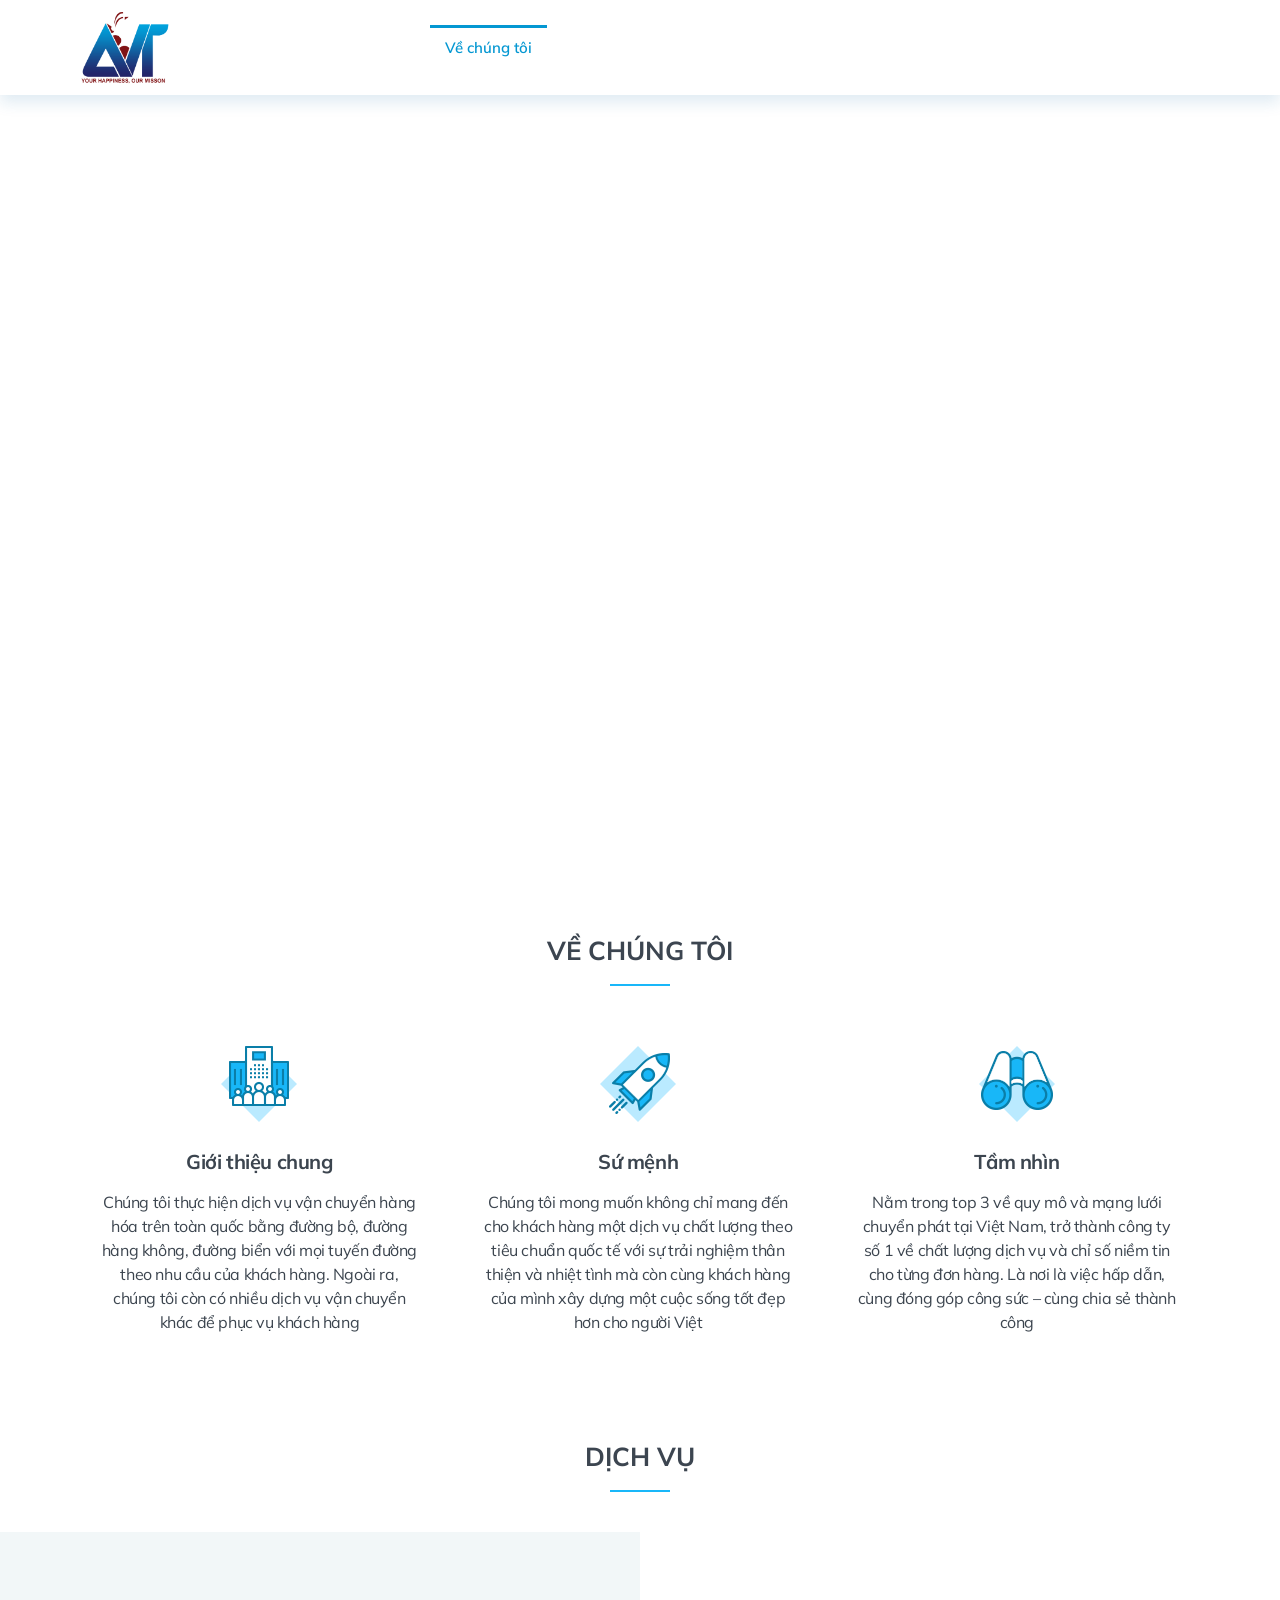
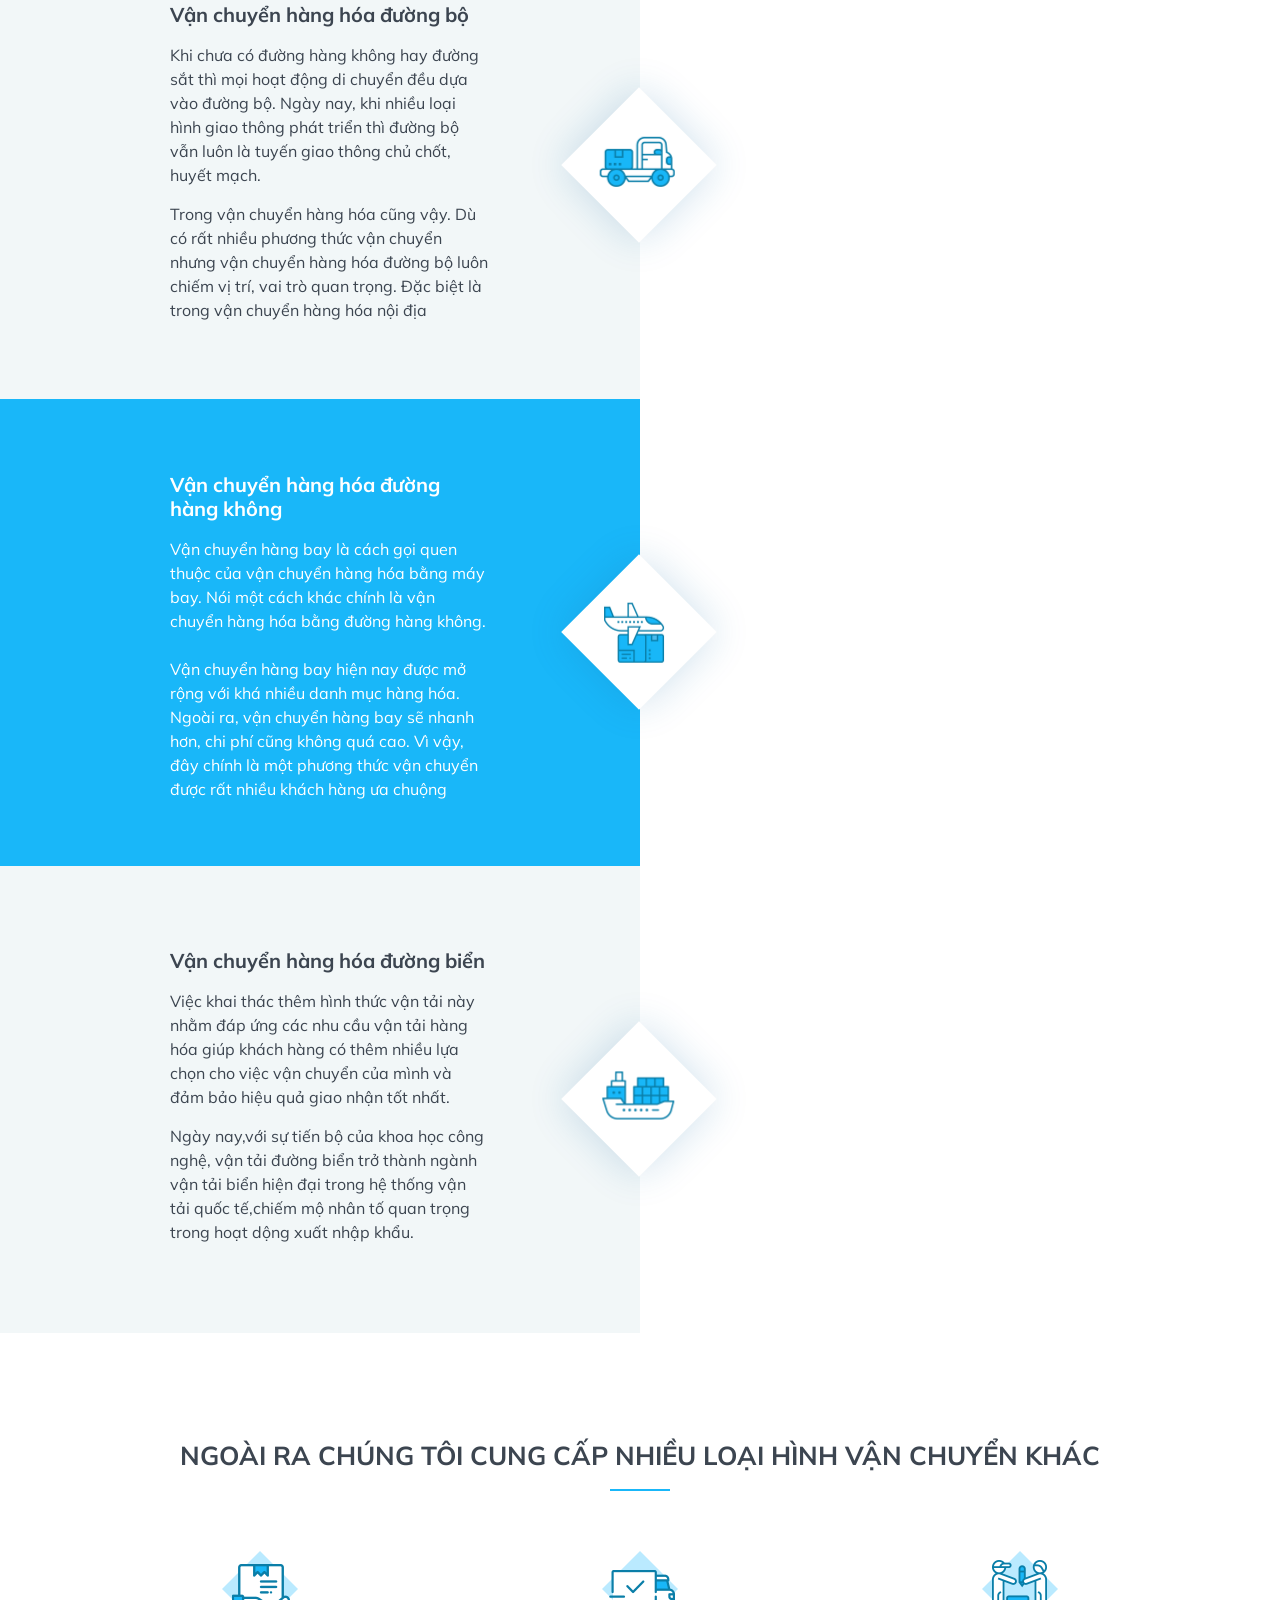
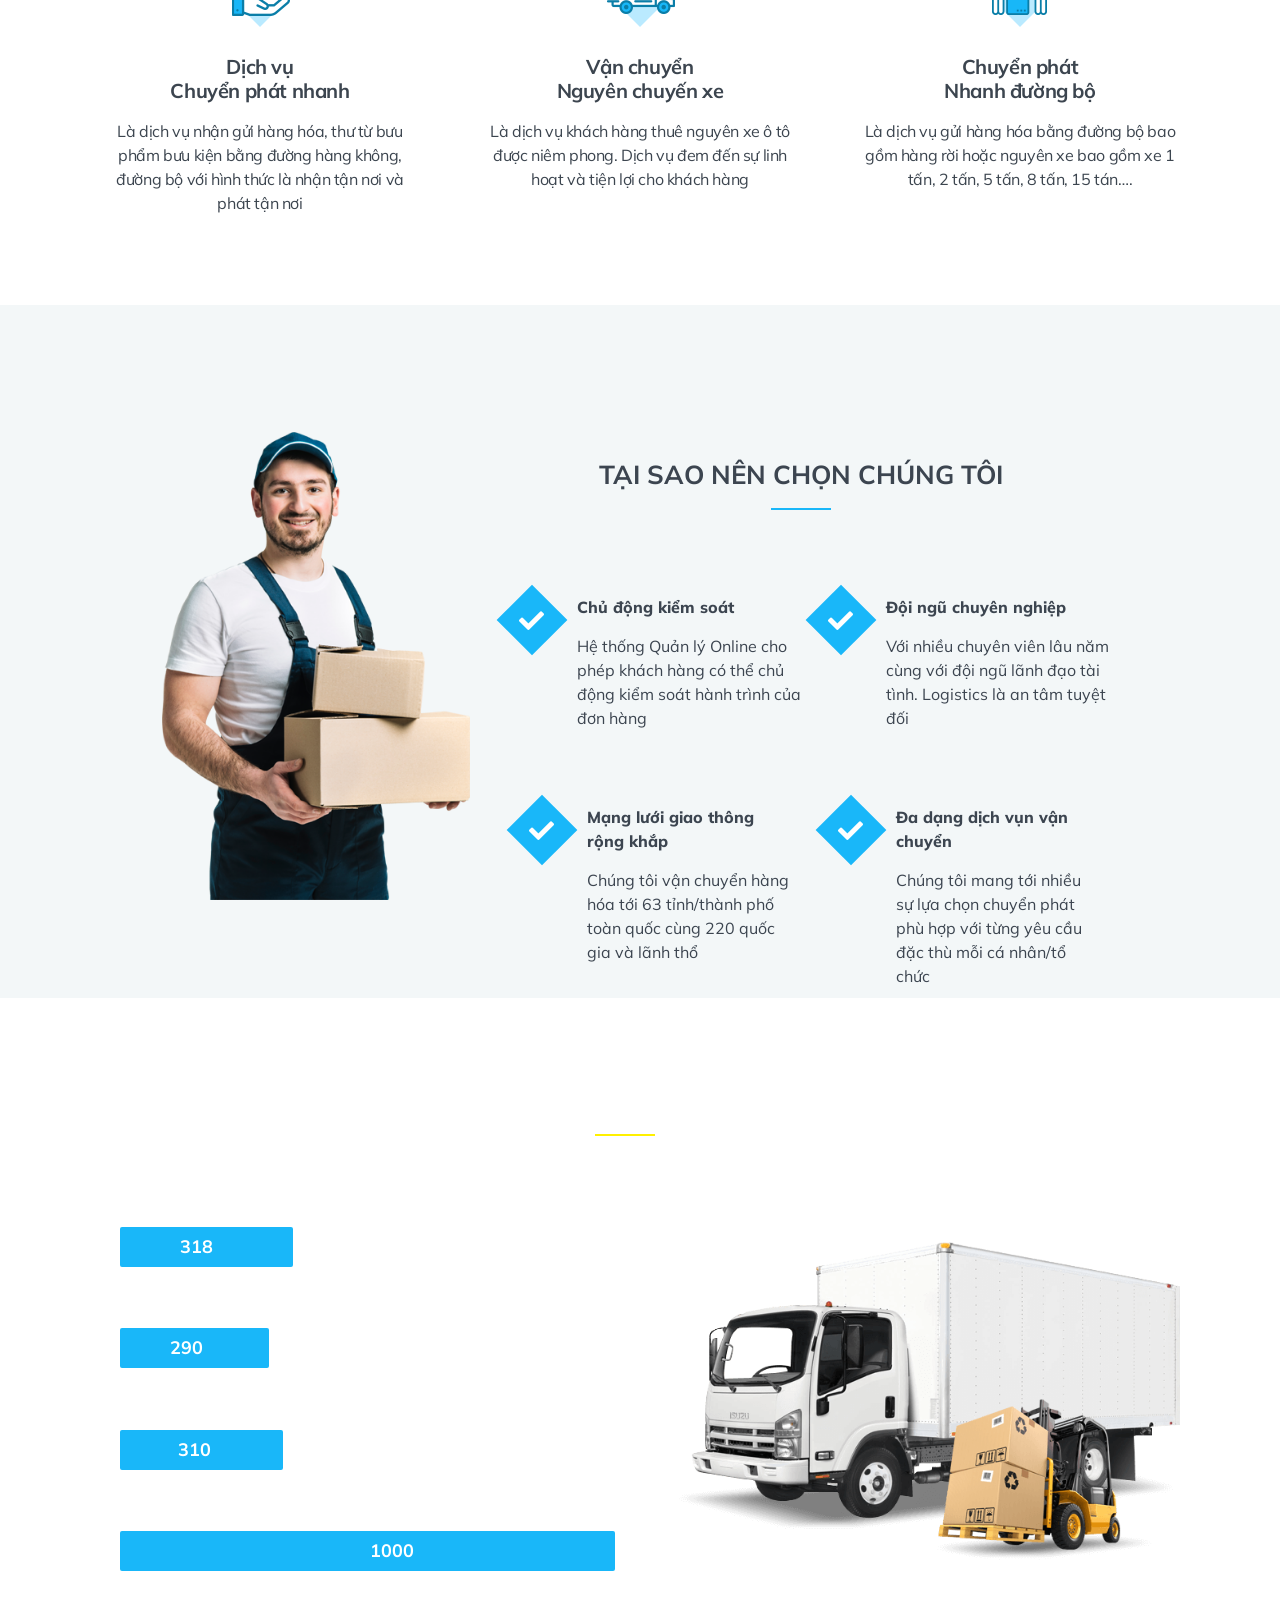
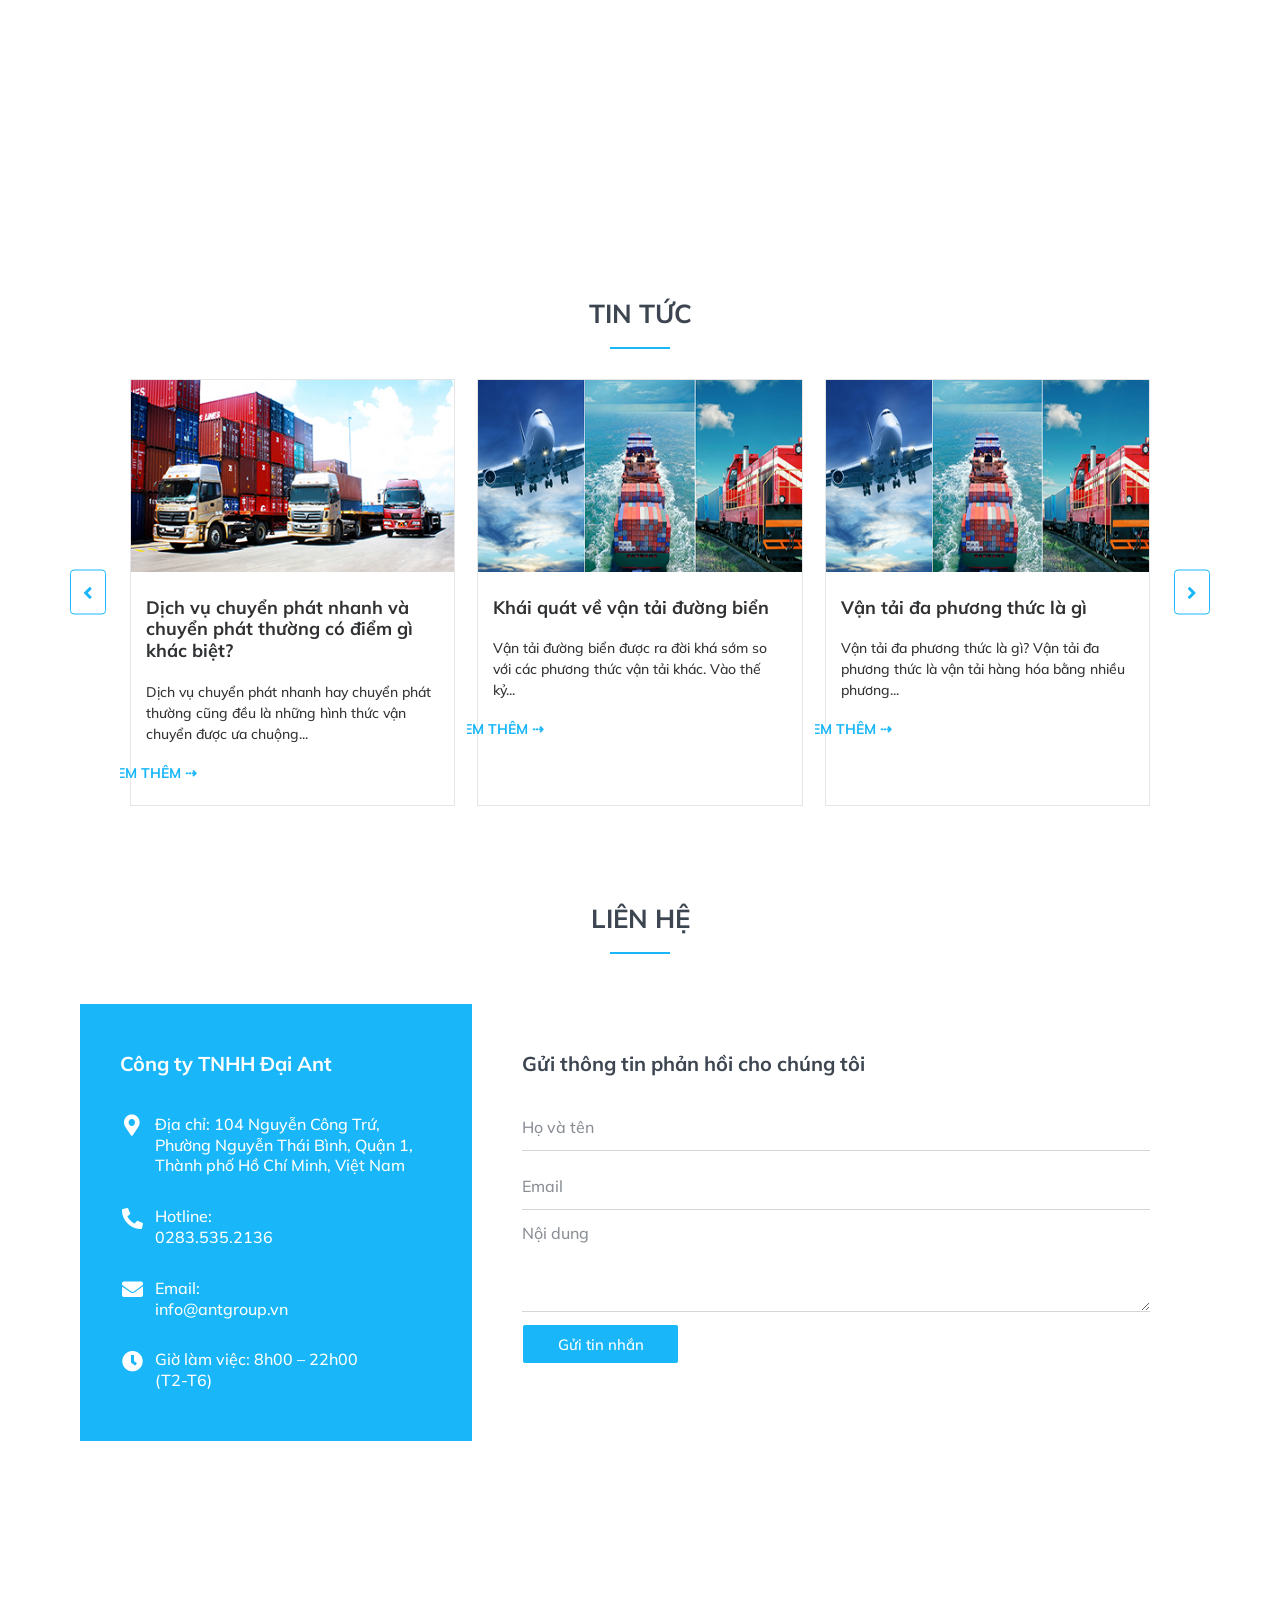
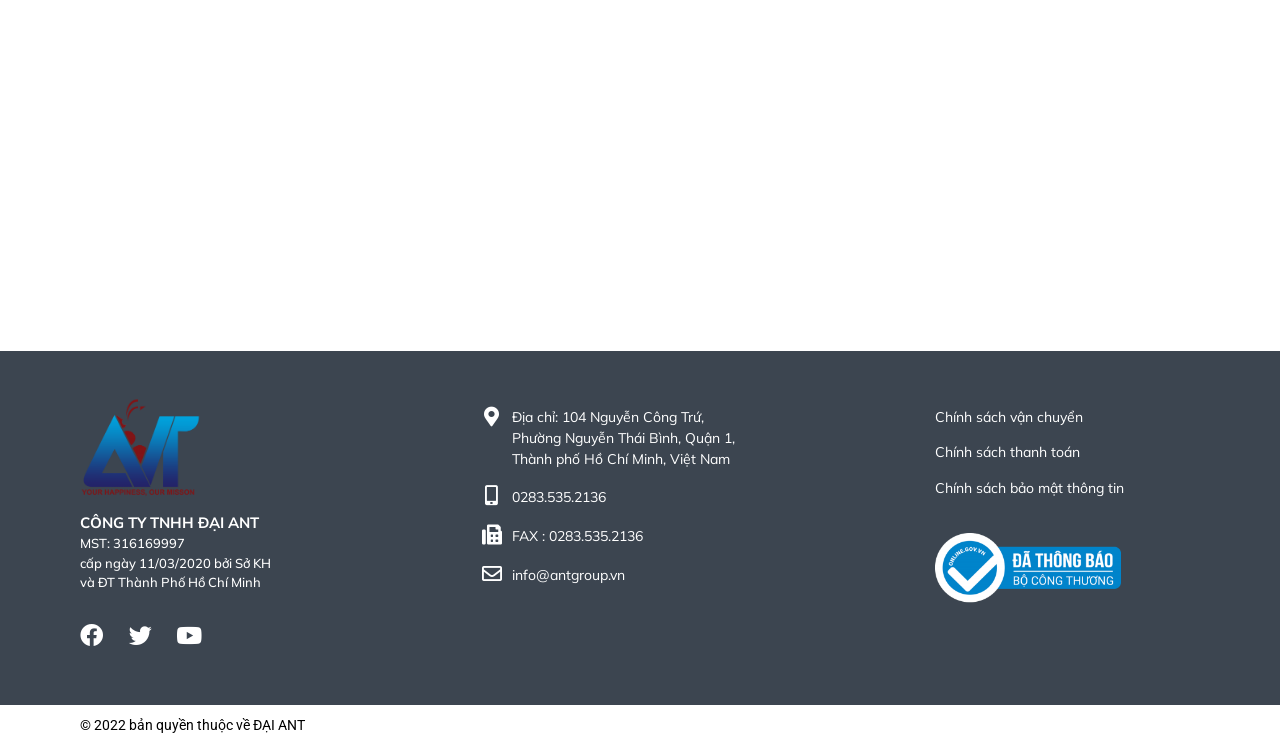
==== index.html @ 365f9114 "ok" ====
<!doctype html>
<html lang="vi">
<head>
	<meta charset="UTF-8">
		<meta name="viewport" content="width=device-width, initial-scale=1">
	<link rel="profile" href="http://gmpg.org/xfn/11">
	<meta name='robots' content='noindex, nofollow' />
	<style>img:is([sizes="auto" i], [sizes^="auto," i]) { contain-intrinsic-size: 3000px 1500px }</style>
	
	<!-- This site is optimized with the Yoast SEO Premium plugin v14.9 - https://yoast.com/wordpress/plugins/seo/ -->
	<title>Trang chủ - Đại Ant - Your happiness Our misson</title>
	<meta name="robots" content="noindex, follow, max-snippet:-1, max-image-preview:large, max-video-preview:-1" />
	<meta property="og:locale" content="vi_VN" />
	<meta property="og:type" content="website" />
	<meta property="og:title" content="Trang chủ - Đại Ant - Your happiness Our misson" />
	<meta property="og:description" content="VỀ CHÚNG TÔI Giới thiệu chung Chúng tôi thực hiện dịch vụ vận chuyển hàng hóa trên toàn quốc bằng đường bộ, đường hàng không, đường biển với mọi tuyến đường theo nhu cầu của khách hàng. Ngoài ra, chúng tôi còn có nhiều dịch vụ vận chuyển khác để phục vụ khách hàng Sứ [&hellip;]" />
	<meta property="og:url" content="index.html" />
	<meta property="og:site_name" content="Đại Ant - Your happiness Our misson" />
	<meta property="article:modified_time" content="2022-08-23T03:22:54+00:00" />
	<meta property="og:image" content="index.htmlwp-content/uploads/2020/09/icon_1-1.png" />
	<meta name="twitter:card" content="summary_large_image" />
	<script type="application/ld+json" class="yoast-schema-graph">{"@context":"https://schema.org","@graph":[{"@type":"WebSite","@id":"https://antgroup.vn/#website","url":"https://antgroup.vn/","name":"\u0110\u1ea1i Ant - Your happiness Our misson","description":"","potentialAction":[{"@type":"SearchAction","target":"https://antgroup.vn/?s={search_term_string}","query-input":"required name=search_term_string"}],"inLanguage":"vi"},{"@type":"ImageObject","@id":"index.html#primaryimage","inLanguage":"vi","url":"index.htmlwp-content/uploads/2020/09/icon_1-1.png"},{"@type":"WebPage","@id":"index.html#webpage","url":"index.html","name":"Trang ch\u1ee7 - \u0110\u1ea1i Ant - Your happiness Our misson","isPartOf":{"@id":"https://antgroup.vn/#website"},"primaryImageOfPage":{"@id":"index.html#primaryimage"},"datePublished":"2020-09-08T02:13:27+00:00","dateModified":"2022-08-23T03:22:54+00:00","inLanguage":"vi","potentialAction":[{"@type":"ReadAction","target":["index.html"]}]}]}</script>
	<!-- / Yoast SEO Premium plugin. -->


<link rel="alternate" type="application/rss+xml" title="Dòng thông tin Đại Ant - Your happiness Our misson &raquo;" href="https://antgroup.vn/feed/" />
<link rel="alternate" type="application/rss+xml" title="Đại Ant - Your happiness Our misson &raquo; Dòng bình luận" href="https://antgroup.vn/comments/feed/" />
<link rel="alternate" type="application/rss+xml" title="Đại Ant - Your happiness Our misson &raquo; Trang chủ Dòng bình luận" href="https://antgroup.vn/sample-page/feed/" />
<script type="text/javascript">
/* <![CDATA[ */
window._wpemojiSettings = {"baseUrl":"https:\/\/s.w.org\/images\/core\/emoji\/16.0.1\/72x72\/","ext":".png","svgUrl":"https:\/\/s.w.org\/images\/core\/emoji\/16.0.1\/svg\/","svgExt":".svg","source":{"concatemoji":"https:\/\/antgroup.vn\/wp-includes\/js\/wp-emoji-release.min.js?ver=6.8.3"}};
/*! This file is auto-generated */
!function(s,n){var o,i,e;function c(e){try{var t={supportTests:e,timestamp:(new Date).valueOf()};sessionStorage.setItem(o,JSON.stringify(t))}catch(e){}}function p(e,t,n){e.clearRect(0,0,e.canvas.width,e.canvas.height),e.fillText(t,0,0);var t=new Uint32Array(e.getImageData(0,0,e.canvas.width,e.canvas.height).data),a=(e.clearRect(0,0,e.canvas.width,e.canvas.height),e.fillText(n,0,0),new Uint32Array(e.getImageData(0,0,e.canvas.width,e.canvas.height).data));return t.every(function(e,t){return e===a[t]})}function u(e,t){e.clearRect(0,0,e.canvas.width,e.canvas.height),e.fillText(t,0,0);for(var n=e.getImageData(16,16,1,1),a=0;a<n.data.length;a++)if(0!==n.data[a])return!1;return!0}function f(e,t,n,a){switch(t){case"flag":return n(e,"\ud83c\udff3\ufe0f\u200d\u26a7\ufe0f","\ud83c\udff3\ufe0f\u200b\u26a7\ufe0f")?!1:!n(e,"\ud83c\udde8\ud83c\uddf6","\ud83c\udde8\u200b\ud83c\uddf6")&&!n(e,"\ud83c\udff4\udb40\udc67\udb40\udc62\udb40\udc65\udb40\udc6e\udb40\udc67\udb40\udc7f","\ud83c\udff4\u200b\udb40\udc67\u200b\udb40\udc62\u200b\udb40\udc65\u200b\udb40\udc6e\u200b\udb40\udc67\u200b\udb40\udc7f");case"emoji":return!a(e,"\ud83e\udedf")}return!1}function g(e,t,n,a){var r="undefined"!=typeof WorkerGlobalScope&&self instanceof WorkerGlobalScope?new OffscreenCanvas(300,150):s.createElement("canvas"),o=r.getContext("2d",{willReadFrequently:!0}),i=(o.textBaseline="top",o.font="600 32px Arial",{});return e.forEach(function(e){i[e]=t(o,e,n,a)}),i}function t(e){var t=s.createElement("script");t.src=e,t.defer=!0,s.head.appendChild(t)}"undefined"!=typeof Promise&&(o="wpEmojiSettingsSupports",i=["flag","emoji"],n.supports={everything:!0,everythingExceptFlag:!0},e=new Promise(function(e){s.addEventListener("DOMContentLoaded",e,{once:!0})}),new Promise(function(t){var n=function(){try{var e=JSON.parse(sessionStorage.getItem(o));if("object"==typeof e&&"number"==typeof e.timestamp&&(new Date).valueOf()<e.timestamp+604800&&"object"==typeof e.supportTests)return e.supportTests}catch(e){}return null}();if(!n){if("undefined"!=typeof Worker&&"undefined"!=typeof OffscreenCanvas&&"undefined"!=typeof URL&&URL.createObjectURL&&"undefined"!=typeof Blob)try{var e="postMessage("+g.toString()+"("+[JSON.stringify(i),f.toString(),p.toString(),u.toString()].join(",")+"));",a=new Blob([e],{type:"text/javascript"}),r=new Worker(URL.createObjectURL(a),{name:"wpTestEmojiSupports"});return void(r.onmessage=function(e){c(n=e.data),r.terminate(),t(n)})}catch(e){}c(n=g(i,f,p,u))}t(n)}).then(function(e){for(var t in e)n.supports[t]=e[t],n.supports.everything=n.supports.everything&&n.supports[t],"flag"!==t&&(n.supports.everythingExceptFlag=n.supports.everythingExceptFlag&&n.supports[t]);n.supports.everythingExceptFlag=n.supports.everythingExceptFlag&&!n.supports.flag,n.DOMReady=!1,n.readyCallback=function(){n.DOMReady=!0}}).then(function(){return e}).then(function(){var e;n.supports.everything||(n.readyCallback(),(e=n.source||{}).concatemoji?t(e.concatemoji):e.wpemoji&&e.twemoji&&(t(e.twemoji),t(e.wpemoji)))}))}((window,document),window._wpemojiSettings);
/* ]]> */
</script>
<style id='wp-emoji-styles-inline-css' type='text/css'>

	img.wp-smiley, img.emoji {
		display: inline !important;
		border: none !important;
		box-shadow: none !important;
		height: 1em !important;
		width: 1em !important;
		margin: 0 0.07em !important;
		vertical-align: -0.1em !important;
		background: none !important;
		padding: 0 !important;
	}
</style>
<link rel='stylesheet' id='wp-block-library-css' href='./wp-includes/css/dist/block-library/style.min.css?ver=6.8.3' type='text/css' media='all' />
<style id='classic-theme-styles-inline-css' type='text/css'>
/*! This file is auto-generated */
.wp-block-button__link{color:#fff;background-color:#32373c;border-radius:9999px;box-shadow:none;text-decoration:none;padding:calc(.667em + 2px) calc(1.333em + 2px);font-size:1.125em}.wp-block-file__button{background:#32373c;color:#fff;text-decoration:none}
</style>
<style id='global-styles-inline-css' type='text/css'>
:root{--wp--preset--aspect-ratio--square: 1;--wp--preset--aspect-ratio--4-3: 4/3;--wp--preset--aspect-ratio--3-4: 3/4;--wp--preset--aspect-ratio--3-2: 3/2;--wp--preset--aspect-ratio--2-3: 2/3;--wp--preset--aspect-ratio--16-9: 16/9;--wp--preset--aspect-ratio--9-16: 9/16;--wp--preset--color--black: #000000;--wp--preset--color--cyan-bluish-gray: #abb8c3;--wp--preset--color--white: #ffffff;--wp--preset--color--pale-pink: #f78da7;--wp--preset--color--vivid-red: #cf2e2e;--wp--preset--color--luminous-vivid-orange: #ff6900;--wp--preset--color--luminous-vivid-amber: #fcb900;--wp--preset--color--light-green-cyan: #7bdcb5;--wp--preset--color--vivid-green-cyan: #00d084;--wp--preset--color--pale-cyan-blue: #8ed1fc;--wp--preset--color--vivid-cyan-blue: #0693e3;--wp--preset--color--vivid-purple: #9b51e0;--wp--preset--gradient--vivid-cyan-blue-to-vivid-purple: linear-gradient(135deg,rgba(6,147,227,1) 0%,rgb(155,81,224) 100%);--wp--preset--gradient--light-green-cyan-to-vivid-green-cyan: linear-gradient(135deg,rgb(122,220,180) 0%,rgb(0,208,130) 100%);--wp--preset--gradient--luminous-vivid-amber-to-luminous-vivid-orange: linear-gradient(135deg,rgba(252,185,0,1) 0%,rgba(255,105,0,1) 100%);--wp--preset--gradient--luminous-vivid-orange-to-vivid-red: linear-gradient(135deg,rgba(255,105,0,1) 0%,rgb(207,46,46) 100%);--wp--preset--gradient--very-light-gray-to-cyan-bluish-gray: linear-gradient(135deg,rgb(238,238,238) 0%,rgb(169,184,195) 100%);--wp--preset--gradient--cool-to-warm-spectrum: linear-gradient(135deg,rgb(74,234,220) 0%,rgb(151,120,209) 20%,rgb(207,42,186) 40%,rgb(238,44,130) 60%,rgb(251,105,98) 80%,rgb(254,248,76) 100%);--wp--preset--gradient--blush-light-purple: linear-gradient(135deg,rgb(255,206,236) 0%,rgb(152,150,240) 100%);--wp--preset--gradient--blush-bordeaux: linear-gradient(135deg,rgb(254,205,165) 0%,rgb(254,45,45) 50%,rgb(107,0,62) 100%);--wp--preset--gradient--luminous-dusk: linear-gradient(135deg,rgb(255,203,112) 0%,rgb(199,81,192) 50%,rgb(65,88,208) 100%);--wp--preset--gradient--pale-ocean: linear-gradient(135deg,rgb(255,245,203) 0%,rgb(182,227,212) 50%,rgb(51,167,181) 100%);--wp--preset--gradient--electric-grass: linear-gradient(135deg,rgb(202,248,128) 0%,rgb(113,206,126) 100%);--wp--preset--gradient--midnight: linear-gradient(135deg,rgb(2,3,129) 0%,rgb(40,116,252) 100%);--wp--preset--font-size--small: 13px;--wp--preset--font-size--medium: 20px;--wp--preset--font-size--large: 36px;--wp--preset--font-size--x-large: 42px;--wp--preset--spacing--20: 0.44rem;--wp--preset--spacing--30: 0.67rem;--wp--preset--spacing--40: 1rem;--wp--preset--spacing--50: 1.5rem;--wp--preset--spacing--60: 2.25rem;--wp--preset--spacing--70: 3.38rem;--wp--preset--spacing--80: 5.06rem;--wp--preset--shadow--natural: 6px 6px 9px rgba(0, 0, 0, 0.2);--wp--preset--shadow--deep: 12px 12px 50px rgba(0, 0, 0, 0.4);--wp--preset--shadow--sharp: 6px 6px 0px rgba(0, 0, 0, 0.2);--wp--preset--shadow--outlined: 6px 6px 0px -3px rgba(255, 255, 255, 1), 6px 6px rgba(0, 0, 0, 1);--wp--preset--shadow--crisp: 6px 6px 0px rgba(0, 0, 0, 1);}:where(.is-layout-flex){gap: 0.5em;}:where(.is-layout-grid){gap: 0.5em;}body .is-layout-flex{display: flex;}.is-layout-flex{flex-wrap: wrap;align-items: center;}.is-layout-flex > :is(*, div){margin: 0;}body .is-layout-grid{display: grid;}.is-layout-grid > :is(*, div){margin: 0;}:where(.wp-block-columns.is-layout-flex){gap: 2em;}:where(.wp-block-columns.is-layout-grid){gap: 2em;}:where(.wp-block-post-template.is-layout-flex){gap: 1.25em;}:where(.wp-block-post-template.is-layout-grid){gap: 1.25em;}.has-black-color{color: var(--wp--preset--color--black) !important;}.has-cyan-bluish-gray-color{color: var(--wp--preset--color--cyan-bluish-gray) !important;}.has-white-color{color: var(--wp--preset--color--white) !important;}.has-pale-pink-color{color: var(--wp--preset--color--pale-pink) !important;}.has-vivid-red-color{color: var(--wp--preset--color--vivid-red) !important;}.has-luminous-vivid-orange-color{color: var(--wp--preset--color--luminous-vivid-orange) !important;}.has-luminous-vivid-amber-color{color: var(--wp--preset--color--luminous-vivid-amber) !important;}.has-light-green-cyan-color{color: var(--wp--preset--color--light-green-cyan) !important;}.has-vivid-green-cyan-color{color: var(--wp--preset--color--vivid-green-cyan) !important;}.has-pale-cyan-blue-color{color: var(--wp--preset--color--pale-cyan-blue) !important;}.has-vivid-cyan-blue-color{color: var(--wp--preset--color--vivid-cyan-blue) !important;}.has-vivid-purple-color{color: var(--wp--preset--color--vivid-purple) !important;}.has-black-background-color{background-color: var(--wp--preset--color--black) !important;}.has-cyan-bluish-gray-background-color{background-color: var(--wp--preset--color--cyan-bluish-gray) !important;}.has-white-background-color{background-color: var(--wp--preset--color--white) !important;}.has-pale-pink-background-color{background-color: var(--wp--preset--color--pale-pink) !important;}.has-vivid-red-background-color{background-color: var(--wp--preset--color--vivid-red) !important;}.has-luminous-vivid-orange-background-color{background-color: var(--wp--preset--color--luminous-vivid-orange) !important;}.has-luminous-vivid-amber-background-color{background-color: var(--wp--preset--color--luminous-vivid-amber) !important;}.has-light-green-cyan-background-color{background-color: var(--wp--preset--color--light-green-cyan) !important;}.has-vivid-green-cyan-background-color{background-color: var(--wp--preset--color--vivid-green-cyan) !important;}.has-pale-cyan-blue-background-color{background-color: var(--wp--preset--color--pale-cyan-blue) !important;}.has-vivid-cyan-blue-background-color{background-color: var(--wp--preset--color--vivid-cyan-blue) !important;}.has-vivid-purple-background-color{background-color: var(--wp--preset--color--vivid-purple) !important;}.has-black-border-color{border-color: var(--wp--preset--color--black) !important;}.has-cyan-bluish-gray-border-color{border-color: var(--wp--preset--color--cyan-bluish-gray) !important;}.has-white-border-color{border-color: var(--wp--preset--color--white) !important;}.has-pale-pink-border-color{border-color: var(--wp--preset--color--pale-pink) !important;}.has-vivid-red-border-color{border-color: var(--wp--preset--color--vivid-red) !important;}.has-luminous-vivid-orange-border-color{border-color: var(--wp--preset--color--luminous-vivid-orange) !important;}.has-luminous-vivid-amber-border-color{border-color: var(--wp--preset--color--luminous-vivid-amber) !important;}.has-light-green-cyan-border-color{border-color: var(--wp--preset--color--light-green-cyan) !important;}.has-vivid-green-cyan-border-color{border-color: var(--wp--preset--color--vivid-green-cyan) !important;}.has-pale-cyan-blue-border-color{border-color: var(--wp--preset--color--pale-cyan-blue) !important;}.has-vivid-cyan-blue-border-color{border-color: var(--wp--preset--color--vivid-cyan-blue) !important;}.has-vivid-purple-border-color{border-color: var(--wp--preset--color--vivid-purple) !important;}.has-vivid-cyan-blue-to-vivid-purple-gradient-background{background: var(--wp--preset--gradient--vivid-cyan-blue-to-vivid-purple) !important;}.has-light-green-cyan-to-vivid-green-cyan-gradient-background{background: var(--wp--preset--gradient--light-green-cyan-to-vivid-green-cyan) !important;}.has-luminous-vivid-amber-to-luminous-vivid-orange-gradient-background{background: var(--wp--preset--gradient--luminous-vivid-amber-to-luminous-vivid-orange) !important;}.has-luminous-vivid-orange-to-vivid-red-gradient-background{background: var(--wp--preset--gradient--luminous-vivid-orange-to-vivid-red) !important;}.has-very-light-gray-to-cyan-bluish-gray-gradient-background{background: var(--wp--preset--gradient--very-light-gray-to-cyan-bluish-gray) !important;}.has-cool-to-warm-spectrum-gradient-background{background: var(--wp--preset--gradient--cool-to-warm-spectrum) !important;}.has-blush-light-purple-gradient-background{background: var(--wp--preset--gradient--blush-light-purple) !important;}.has-blush-bordeaux-gradient-background{background: var(--wp--preset--gradient--blush-bordeaux) !important;}.has-luminous-dusk-gradient-background{background: var(--wp--preset--gradient--luminous-dusk) !important;}.has-pale-ocean-gradient-background{background: var(--wp--preset--gradient--pale-ocean) !important;}.has-electric-grass-gradient-background{background: var(--wp--preset--gradient--electric-grass) !important;}.has-midnight-gradient-background{background: var(--wp--preset--gradient--midnight) !important;}.has-small-font-size{font-size: var(--wp--preset--font-size--small) !important;}.has-medium-font-size{font-size: var(--wp--preset--font-size--medium) !important;}.has-large-font-size{font-size: var(--wp--preset--font-size--large) !important;}.has-x-large-font-size{font-size: var(--wp--preset--font-size--x-large) !important;}
:where(.wp-block-post-template.is-layout-flex){gap: 1.25em;}:where(.wp-block-post-template.is-layout-grid){gap: 1.25em;}
:where(.wp-block-columns.is-layout-flex){gap: 2em;}:where(.wp-block-columns.is-layout-grid){gap: 2em;}
:root :where(.wp-block-pullquote){font-size: 1.5em;line-height: 1.6;}
</style>
<link rel='stylesheet' id='contact-form-7-css' href='./wp-content/plugins/contact-form-7/includes/css/styles.css?ver=5.2.2' type='text/css' media='all' />
<link rel='stylesheet' id='nbcpf-intlTelInput-style-css' href='./wp-content/plugins/country-phone-field-contact-form-7/assets/css/intlTelInput.min.css?ver=6.8.3' type='text/css' media='all' />
<link rel='stylesheet' id='nbcpf-countryFlag-style-css' href='./wp-content/plugins/country-phone-field-contact-form-7/assets/css/countrySelect.min.css?ver=6.8.3' type='text/css' media='all' />
<link rel='stylesheet' id='cb70d11b8-css' href='./wp-content/uploads/essential-addons-elementor/cb70d11b8.min.css?ver=1786420539' type='text/css' media='all' />
<link rel='stylesheet' id='hello-elementor-css' href='./wp-content/themes/ANT-Group/style.min.css?ver=2.2.0' type='text/css' media='all' />
<link rel='stylesheet' id='hello-elementor-theme-style-css' href='./wp-content/themes/ANT-Group/theme.min.css?ver=2.2.0' type='text/css' media='all' />
<link rel='stylesheet' id='elementor-icons-css' href='./wp-content/plugins/elementor/assets/lib/eicons/css/elementor-icons.min.css?ver=5.9.1' type='text/css' media='all' />
<link rel='stylesheet' id='elementor-animations-css' href='./wp-content/plugins/elementor/assets/lib/animations/animations.min.css?ver=3.0.9' type='text/css' media='all' />
<link rel='stylesheet' id='elementor-frontend-legacy-css' href='./wp-content/plugins/elementor/assets/css/frontend-legacy.min.css?ver=3.0.9' type='text/css' media='all' />
<link rel='stylesheet' id='elementor-frontend-css' href='./wp-content/plugins/elementor/assets/css/frontend.min.css?ver=3.0.9' type='text/css' media='all' />
<link rel='stylesheet' id='elementor-post-629-css' href='./wp-content/uploads/elementor/css/post-629.css?ver=1762219440' type='text/css' media='all' />
<link rel='stylesheet' id='powerpack-frontend-css' href='./wp-content/plugins/powerpack-elements/assets/css/min/frontend.min.css?ver=2.0.2' type='text/css' media='all' />
<link rel='stylesheet' id='elementor-pro-css' href='./wp-content/plugins/elementor-pro/assets/css/frontend.min.css?ver=3.0.4' type='text/css' media='all' />
<link rel='stylesheet' id='uael-frontend-css' href='./wp-content/plugins/ultimate-elementor/assets/min-css/uael-frontend.min.css?ver=1.27.0' type='text/css' media='all' />
<link rel='stylesheet' id='jet-tricks-frontend-css' href='./wp-content/plugins/jet-tricks/assets/css/jet-tricks-frontend.css?ver=1.2.12' type='text/css' media='all' />
<link rel='stylesheet' id='she-header-style-css' href='./wp-content/plugins/sticky-header-effects-for-elementor/assets/css/she-header-style.css?ver=1.4.1' type='text/css' media='all' />
<link rel='stylesheet' id='elementor-global-css' href='./wp-content/uploads/elementor/css/global.css?ver=1762219442' type='text/css' media='all' />
<link rel='stylesheet' id='elementor-post-2-css' href='./wp-content/uploads/elementor/css/post-2.css?ver=1762219442' type='text/css' media='all' />
<link rel='stylesheet' id='elementor-post-33-css' href='./wp-content/uploads/elementor/css/post-33.css?ver=1762219442' type='text/css' media='all' />
<link rel='stylesheet' id='elementor-post-385-css' href='./wp-content/uploads/elementor/css/post-385.css?ver=1762219442' type='text/css' media='all' />
<link rel='stylesheet' id='google-fonts-1-css' href='https://fonts.googleapis.com/css?family=Roboto%3A100%2C100italic%2C200%2C200italic%2C300%2C300italic%2C400%2C400italic%2C500%2C500italic%2C600%2C600italic%2C700%2C700italic%2C800%2C800italic%2C900%2C900italic%7CRoboto+Slab%3A100%2C100italic%2C200%2C200italic%2C300%2C300italic%2C400%2C400italic%2C500%2C500italic%2C600%2C600italic%2C700%2C700italic%2C800%2C800italic%2C900%2C900italic%7CMuli%3A100%2C100italic%2C200%2C200italic%2C300%2C300italic%2C400%2C400italic%2C500%2C500italic%2C600%2C600italic%2C700%2C700italic%2C800%2C800italic%2C900%2C900italic&#038;subset=vietnamese&#038;ver=6.8.3' type='text/css' media='all' />
<link rel='stylesheet' id='elementor-icons-shared-0-css' href='./wp-content/plugins/elementor/assets/lib/font-awesome/css/fontawesome.min.css?ver=5.12.0' type='text/css' media='all' />
<link rel='stylesheet' id='elementor-icons-fa-solid-css' href='./wp-content/plugins/elementor/assets/lib/font-awesome/css/solid.min.css?ver=5.12.0' type='text/css' media='all' />
<link rel='stylesheet' id='elementor-icons-fa-brands-css' href='./wp-content/plugins/elementor/assets/lib/font-awesome/css/brands.min.css?ver=5.12.0' type='text/css' media='all' />
<link rel='stylesheet' id='elementor-icons-fa-regular-css' href='./wp-content/plugins/elementor/assets/lib/font-awesome/css/regular.min.css?ver=5.12.0' type='text/css' media='all' />
<script type="text/javascript" id="jquery-core-js-extra">
/* <![CDATA[ */
var pp = {"ajax_url":"https:\/\/antgroup.vn\/wp-admin\/admin-ajax.php"};
/* ]]> */
</script>
<script type="text/javascript" src="./wp-includes/js/jquery/jquery.min.js?ver=3.7.1" id="jquery-core-js"></script>
<script type="text/javascript" src="./wp-includes/js/jquery/jquery-migrate.min.js?ver=3.4.1" id="jquery-migrate-js"></script>
<script type="text/javascript" src="./wp-content/plugins/sticky-header-effects-for-elementor/assets/js/she-header.js?ver=1.4.1" id="she-header-js"></script>
<link rel="https://api.w.org/" href="./wp-json/" /><link rel="alternate" title="JSON" type="application/json" href="./wp-json/wp/v2/pages/2" /><link rel="EditURI" type="application/rsd+xml" title="RSD" href="https://antgroup.vn/xmlrpc.php?rsd" />
<meta name="generator" content="WordPress 6.8.3" />
<link rel='shortlink' href='https://antgroup.vn/' />
<link rel="alternate" title="oNhúng (JSON)" type="application/json+oembed" href="./wp-json/oembed/1.0/embed?url=https%3A%2F%2Fantgroup.vn%2F" />
<link rel="alternate" title="oNhúng (XML)" type="text/xml+oembed" href="./wp-json/oembed/1.0/embed?url=https%3A%2F%2Fantgroup.vn%2F&#038;format=xml" />
<link rel="icon" href="./wp-content/uploads/2020/09/cropped-ico-32x32.png" sizes="32x32" />
<link rel="icon" href="./wp-content/uploads/2020/09/cropped-ico-192x192.png" sizes="192x192" />
<link rel="apple-touch-icon" href="./wp-content/uploads/2020/09/cropped-ico-180x180.png" />
<meta name="msapplication-TileImage" content="./wp-content/uploads/2020/09/cropped-ico-270x270.png" />
<link rel="stylesheet" href="https://cdnjs.cloudflare.com/ajax/libs/font-awesome/5.15.4/css/all.min.css" />
	<style>
	.elementor-location-header .elementor-nav-menu a.elementor-item-active,
	.elementor-location-header .elementor-nav-menu a.is-local-active {
			color: #1e9be6 !important;
			font-weight: 600 !important;
		}
		
	.elementor-location-header .elementor-nav-menu a.elementor-item-active::before,
	.elementor-location-header .elementor-nav-menu a.is-local-active::before {
			opacity: 1 !important;
			transform: scaleX(1) !important;
		}

	.elementor-section[id],
	.elementor-column[id] {
		scroll-margin-top: 110px;
	}
	</style>
</head>
<body class="home wp-singular page-template-default page page-id-2 wp-custom-logo wp-theme-ANT-Group elementor-default elementor-kit-629 elementor-page elementor-page-2">

		<div data-elementor-type="header" data-elementor-id="33" class="elementor elementor-33 elementor-location-header" data-elementor-settings="[]">
		<div class="elementor-section-wrap">
					<section data-particle_enable="false" data-particle-mobile-disabled="false" class="elementor-section elementor-top-section elementor-element elementor-element-d84d9e4 elementor-section-content-middle she-header-yes elementor-section-stretched elementor-hidden-tablet elementor-hidden-phone elementor-section-boxed elementor-section-height-default elementor-section-height-default elementor-invisible" data-id="d84d9e4" data-element_type="section" data-settings="{&quot;background_background&quot;:&quot;classic&quot;,&quot;sticky&quot;:&quot;top&quot;,&quot;animation&quot;:&quot;none&quot;,&quot;sticky_effects_offset&quot;:10,&quot;transparent&quot;:&quot;yes&quot;,&quot;transparent_header_show&quot;:&quot;yes&quot;,&quot;background_show&quot;:&quot;yes&quot;,&quot;background&quot;:&quot;#FFFFFF&quot;,&quot;stretch_section&quot;:&quot;section-stretched&quot;,&quot;transparent_on&quot;:[&quot;desktop&quot;,&quot;tablet&quot;],&quot;sticky_on&quot;:[&quot;desktop&quot;,&quot;tablet&quot;,&quot;mobile&quot;],&quot;sticky_offset&quot;:0,&quot;scroll_distance&quot;:{&quot;unit&quot;:&quot;px&quot;,&quot;size&quot;:60,&quot;sizes&quot;:[]},&quot;scroll_distance_tablet&quot;:{&quot;unit&quot;:&quot;px&quot;,&quot;size&quot;:&quot;&quot;,&quot;sizes&quot;:[]},&quot;scroll_distance_mobile&quot;:{&quot;unit&quot;:&quot;px&quot;,&quot;size&quot;:&quot;&quot;,&quot;sizes&quot;:[]}}">
							<div class="elementor-background-overlay"></div>
							<div class="elementor-container elementor-column-gap-default">
							<div class="elementor-row">
					<div class="elementor-column elementor-col-50 elementor-top-column elementor-element elementor-element-40c04db" data-id="40c04db" data-element_type="column">
			<div class="elementor-column-wrap elementor-element-populated">
							<div class="elementor-widget-wrap">
						<div class="elementor-element elementor-element-4cd19f9 elementor-widget elementor-widget-theme-site-logo elementor-widget-image" data-id="4cd19f9" data-element_type="widget" data-widget_type="theme-site-logo.default">
				<div class="elementor-widget-container">
					<div class="elementor-image">
											<a href="index.html">
							<img width="1000" height="838" src="./wp-content/uploads/2020/09/cropped-cropped-logo-1-1.png" class="attachment-full size-full" alt="" decoding="async" fetchpriority="high" srcset="./wp-content/uploads/2020/09/cropped-cropped-logo-1-1.png 1000w, ./wp-content/uploads/2020/09/cropped-cropped-logo-1-1-300x251.png 300w, ./wp-content/uploads/2020/09/cropped-cropped-logo-1-1-768x644.png 768w" sizes="(max-width: 1000px) 100vw, 1000px" />								</a>
											</div>
				</div>
				</div>
						</div>
					</div>
		</div>
				<div class="elementor-column elementor-col-50 elementor-top-column elementor-element elementor-element-c8d4197" data-id="c8d4197" data-element_type="column">
			<div class="elementor-column-wrap elementor-element-populated">
							<div class="elementor-widget-wrap">
						<div class="elementor-element elementor-element-6f362c1 elementor-nav-menu__align-center elementor-nav-menu--indicator-classic elementor-nav-menu--dropdown-tablet elementor-nav-menu__text-align-aside elementor-nav-menu--toggle elementor-nav-menu--burger elementor-widget elementor-widget-nav-menu" data-id="6f362c1" data-element_type="widget" data-settings="{&quot;layout&quot;:&quot;horizontal&quot;,&quot;toggle&quot;:&quot;burger&quot;}" data-widget_type="nav-menu.default">
				<div class="elementor-widget-container">
						<nav role="navigation" class="elementor-nav-menu--main elementor-nav-menu__container elementor-nav-menu--layout-horizontal e--pointer-overline e--animation-fade"><ul id="menu-1-6f362c1" class="elementor-nav-menu"><li class="menu-item menu-item-type-custom menu-item-object-custom current-menu-item current_page_item menu-item-home menu-item-38"><a href="#ve-chung-toi" aria-current="page" class="elementor-item elementor-item-anchor">Về chúng tôi</a></li>
<li class="menu-item menu-item-type-custom menu-item-object-custom current-menu-item current_page_item menu-item-home menu-item-39"><a href="#dich-vu" aria-current="page" class="elementor-item elementor-item-anchor">Dịch vụ</a></li>
<li class="menu-item menu-item-type-custom menu-item-object-custom current-menu-item current_page_item menu-item-home menu-item-40"><a href="#van-chuyen" aria-current="page" class="elementor-item elementor-item-anchor">Vận chuyển</a></li>
<li class="menu-item menu-item-type-post_type menu-item-object-page menu-item-560"><a href="san-pham.html" class="elementor-item">Thương mại</a></li>
<li class="menu-item menu-item-type-post_type menu-item-object-page menu-item-395"><a href="bang-gia-dich-vu-van-chuyen-xe-tai.html" class="elementor-item">Báo giá</a></li>
<li class="menu-item menu-item-type-post_type menu-item-object-page menu-item-308"><a href="tin-tuc.html" class="elementor-item">Tin tức</a></li>
<li class="menu-item menu-item-type-custom menu-item-object-custom current-menu-item current_page_item menu-item-home menu-item-41"><a href="#thong-ke" aria-current="page" class="elementor-item elementor-item-anchor">Thống kê</a></li>
<li class="menu-item menu-item-type-custom menu-item-object-custom current-menu-item current_page_item menu-item-home menu-item-43"><a href="#lien-he" aria-current="page" class="elementor-item elementor-item-anchor">Liên hệ</a></li>
</ul></nav>
					<div class="elementor-menu-toggle" role="button" tabindex="0" aria-label="Menu Toggle" aria-expanded="false">
			<i class="eicon-menu-bar" aria-hidden="true"></i>
			<span class="elementor-screen-only">Menu</span>
		</div>
						<nav class="elementor-nav-menu--dropdown elementor-nav-menu__container" role="navigation" aria-hidden="true"><ul id="menu-2-6f362c1" class="elementor-nav-menu"><li class="menu-item menu-item-type-custom menu-item-object-custom current-menu-item current_page_item menu-item-home menu-item-38"><a href="#ve-chung-toi" aria-current="page" class="elementor-item elementor-item-anchor">Về chúng tôi</a></li>
<li class="menu-item menu-item-type-custom menu-item-object-custom current-menu-item current_page_item menu-item-home menu-item-39"><a href="#dich-vu" aria-current="page" class="elementor-item elementor-item-anchor">Dịch vụ</a></li>
<li class="menu-item menu-item-type-custom menu-item-object-custom current-menu-item current_page_item menu-item-home menu-item-40"><a href="#van-chuyen" aria-current="page" class="elementor-item elementor-item-anchor">Vận chuyển</a></li>
<li class="menu-item menu-item-type-post_type menu-item-object-page menu-item-560"><a href="san-pham.html" class="elementor-item">Thương mại</a></li>
<li class="menu-item menu-item-type-post_type menu-item-object-page menu-item-395"><a href="bang-gia-dich-vu-van-chuyen-xe-tai.html" class="elementor-item">Báo giá</a></li>
<li class="menu-item menu-item-type-post_type menu-item-object-page menu-item-308"><a href="tin-tuc.html" class="elementor-item">Tin tức</a></li>
<li class="menu-item menu-item-type-custom menu-item-object-custom current-menu-item current_page_item menu-item-home menu-item-41"><a href="#thong-ke" aria-current="page" class="elementor-item elementor-item-anchor">Thống kê</a></li>
<li class="menu-item menu-item-type-custom menu-item-object-custom current-menu-item current_page_item menu-item-home menu-item-43"><a href="#lien-he" aria-current="page" class="elementor-item elementor-item-anchor">Liên hệ</a></li>
</ul></nav>
				</div>
				</div>
						</div>
					</div>
		</div>
								</div>
					</div>
		</section>
				<section data-particle_enable="false" data-particle-mobile-disabled="false" class="elementor-section elementor-top-section elementor-element elementor-element-1a40773 elementor-section-content-middle she-header-yes elementor-section-stretched elementor-hidden-desktop menu-mobile elementor-section-boxed elementor-section-height-default elementor-section-height-default elementor-invisible" data-id="1a40773" data-element_type="section" data-settings="{&quot;background_background&quot;:&quot;classic&quot;,&quot;sticky&quot;:&quot;top&quot;,&quot;animation&quot;:&quot;none&quot;,&quot;sticky_effects_offset&quot;:1,&quot;transparent&quot;:&quot;yes&quot;,&quot;stretch_section&quot;:&quot;section-stretched&quot;,&quot;animation_delay&quot;:50,&quot;scroll_distance&quot;:{&quot;unit&quot;:&quot;px&quot;,&quot;size&quot;:1,&quot;sizes&quot;:[]},&quot;sticky_on&quot;:[&quot;tablet&quot;,&quot;mobile&quot;],&quot;transparent_on&quot;:[&quot;mobile&quot;],&quot;scroll_distance_mobile&quot;:{&quot;unit&quot;:&quot;px&quot;,&quot;size&quot;:60,&quot;sizes&quot;:[]},&quot;sticky_offset&quot;:0,&quot;scroll_distance_tablet&quot;:{&quot;unit&quot;:&quot;px&quot;,&quot;size&quot;:&quot;&quot;,&quot;sizes&quot;:[]}}">
							<div class="elementor-background-overlay"></div>
							<div class="elementor-container elementor-column-gap-default">
							<div class="elementor-row">
					<div class="elementor-column elementor-col-50 elementor-top-column elementor-element elementor-element-3ad3eea" data-id="3ad3eea" data-element_type="column">
			<div class="elementor-column-wrap elementor-element-populated">
							<div class="elementor-widget-wrap">
						<div class="elementor-element elementor-element-97e36d6 elementor-widget elementor-widget-theme-site-logo elementor-widget-image" data-id="97e36d6" data-element_type="widget" data-widget_type="theme-site-logo.default">
				<div class="elementor-widget-container">
					<div class="elementor-image">
											<a href="index.html">
							<img width="1000" height="838" src="./wp-content/uploads/2020/09/cropped-cropped-logo-1-1.png" class="attachment-full size-full" alt="" decoding="async" srcset="./wp-content/uploads/2020/09/cropped-cropped-logo-1-1.png 1000w, ./wp-content/uploads/2020/09/cropped-cropped-logo-1-1-300x251.png 300w, ./wp-content/uploads/2020/09/cropped-cropped-logo-1-1-768x644.png 768w" sizes="(max-width: 1000px) 100vw, 1000px" />								</a>
											</div>
				</div>
				</div>
						</div>
					</div>
		</div>
				<div class="elementor-column elementor-col-50 elementor-top-column elementor-element elementor-element-8e49584" data-id="8e49584" data-element_type="column">
			<div class="elementor-column-wrap elementor-element-populated">
							<div class="elementor-widget-wrap">
						<div class="elementor-element elementor-element-63adccf elementor-nav-menu__align-right elementor-nav-menu--stretch elementor-nav-menu__text-align-center elementor-nav-menu--indicator-classic elementor-nav-menu--dropdown-tablet elementor-nav-menu--toggle elementor-nav-menu--burger elementor-widget elementor-widget-nav-menu" data-id="63adccf" data-element_type="widget" data-settings="{&quot;full_width&quot;:&quot;stretch&quot;,&quot;layout&quot;:&quot;horizontal&quot;,&quot;toggle&quot;:&quot;burger&quot;}" data-widget_type="nav-menu.default">
				<div class="elementor-widget-container">
						<nav role="navigation" class="elementor-nav-menu--main elementor-nav-menu__container elementor-nav-menu--layout-horizontal e--pointer-overline e--animation-fade"><ul id="menu-1-63adccf" class="elementor-nav-menu"><li class="menu-item menu-item-type-custom menu-item-object-custom current-menu-item current_page_item menu-item-home menu-item-443"><a href="#ve-chung-toi" aria-current="page" class="elementor-item elementor-item-anchor">Về chúng tôi</a></li>
<li class="menu-item menu-item-type-custom menu-item-object-custom current-menu-item current_page_item menu-item-home menu-item-444"><a href="#dich-vu-mobile" aria-current="page" class="elementor-item elementor-item-anchor">Dịch vụ</a></li>
<li class="menu-item menu-item-type-custom menu-item-object-custom current-menu-item current_page_item menu-item-home menu-item-445"><a href="#van-chuyen" aria-current="page" class="elementor-item elementor-item-anchor">Vận chuyển</a></li>
<li class="menu-item menu-item-type-custom menu-item-object-custom current-menu-item current_page_item menu-item-home menu-item-447"><a href="#thong-ke-mobile" aria-current="page" class="elementor-item elementor-item-anchor">Thống kê</a></li>
<li class="menu-item menu-item-type-post_type menu-item-object-page menu-item-559"><a href="san-pham.html" class="elementor-item">Sản phẩm</a></li>
<li class="menu-item menu-item-type-post_type menu-item-object-page menu-item-441"><a href="tin-tuc.html" class="elementor-item">Tin tức</a></li>
<li class="menu-item menu-item-type-custom menu-item-object-custom current-menu-item current_page_item menu-item-home menu-item-448"><a href="#lien-he" aria-current="page" class="elementor-item elementor-item-anchor">Liên hệ</a></li>
<li class="menu-item menu-item-type-post_type menu-item-object-page menu-item-442"><a href="bang-gia-dich-vu-van-chuyen-xe-tai.html" class="elementor-item">Báo giá</a></li>
</ul></nav>
					<div class="elementor-menu-toggle" role="button" tabindex="0" aria-label="Menu Toggle" aria-expanded="false">
			<i class="eicon-menu-bar" aria-hidden="true"></i>
			<span class="elementor-screen-only">Menu</span>
		</div>
						<nav class="elementor-nav-menu--dropdown elementor-nav-menu__container" role="navigation" aria-hidden="true"><ul id="menu-2-63adccf" class="elementor-nav-menu"><li class="menu-item menu-item-type-custom menu-item-object-custom current-menu-item current_page_item menu-item-home menu-item-443"><a href="#ve-chung-toi" aria-current="page" class="elementor-item elementor-item-anchor">Về chúng tôi</a></li>
<li class="menu-item menu-item-type-custom menu-item-object-custom current-menu-item current_page_item menu-item-home menu-item-444"><a href="#dich-vu-mobile" aria-current="page" class="elementor-item elementor-item-anchor">Dịch vụ</a></li>
<li class="menu-item menu-item-type-custom menu-item-object-custom current-menu-item current_page_item menu-item-home menu-item-445"><a href="#van-chuyen" aria-current="page" class="elementor-item elementor-item-anchor">Vận chuyển</a></li>
<li class="menu-item menu-item-type-custom menu-item-object-custom current-menu-item current_page_item menu-item-home menu-item-447"><a href="#thong-ke-mobile" aria-current="page" class="elementor-item elementor-item-anchor">Thống kê</a></li>
<li class="menu-item menu-item-type-post_type menu-item-object-page menu-item-559"><a href="san-pham.html" class="elementor-item">Sản phẩm</a></li>
<li class="menu-item menu-item-type-post_type menu-item-object-page menu-item-441"><a href="tin-tuc.html" class="elementor-item">Tin tức</a></li>
<li class="menu-item menu-item-type-custom menu-item-object-custom current-menu-item current_page_item menu-item-home menu-item-448"><a href="#lien-he" aria-current="page" class="elementor-item elementor-item-anchor">Liên hệ</a></li>
<li class="menu-item menu-item-type-post_type menu-item-object-page menu-item-442"><a href="bang-gia-dich-vu-van-chuyen-xe-tai.html" class="elementor-item">Báo giá</a></li>
</ul></nav>
				</div>
				</div>
						</div>
					</div>
		</div>
								</div>
					</div>
		</section>
				</div>
		</div>
		
<main class="site-main post-2 page type-page status-publish hentry" role="main">
		<div class="page-content">
				<div data-elementor-type="wp-page" data-elementor-id="2" class="elementor elementor-2" data-elementor-settings="[]">
						<div class="elementor-inner">
							<div class="elementor-section-wrap">
							<section data-particle_enable="false" data-particle-mobile-disabled="false" class="elementor-section elementor-top-section elementor-element elementor-element-46b36e8 elementor-section-full_width elementor-section-height-min-height elementor-hidden-phone elementor-section-height-default elementor-section-items-middle" data-id="46b36e8" data-element_type="section" data-settings="{&quot;background_background&quot;:&quot;classic&quot;}">
						<div class="elementor-container elementor-column-gap-no">
							<div class="elementor-row">
					<div class="elementor-column elementor-col-100 elementor-top-column elementor-element elementor-element-2e3be06" data-id="2e3be06" data-element_type="column">
			<div class="elementor-column-wrap">
							<div class="elementor-widget-wrap">
								</div>
					</div>
		</div>
								</div>
					</div>
		</section>
				<section data-particle_enable="false" data-particle-mobile-disabled="false" class="elementor-section elementor-top-section elementor-element elementor-element-8673c29 elementor-section-full_width elementor-section-height-min-height elementor-hidden-desktop elementor-hidden-tablet elementor-section-height-default elementor-section-items-middle" data-id="8673c29" data-element_type="section" data-settings="{&quot;background_background&quot;:&quot;classic&quot;}">
						<div class="elementor-container elementor-column-gap-no">
							<div class="elementor-row">
					<div class="elementor-column elementor-col-100 elementor-top-column elementor-element elementor-element-d2a5389" data-id="d2a5389" data-element_type="column">
			<div class="elementor-column-wrap">
							<div class="elementor-widget-wrap">
								</div>
					</div>
		</div>
								</div>
					</div>
		</section>
				<section data-particle_enable="false" data-particle-mobile-disabled="false" class="elementor-section elementor-top-section elementor-element elementor-element-6ca3a7c elementor-section-full_width elementor-section-height-min-height elementor-section-items-top elementor-section-height-default" data-id="6ca3a7c" data-element_type="section" id="ve-chung-toi" data-settings="{&quot;background_background&quot;:&quot;classic&quot;}">
							<div class="elementor-background-overlay"></div>
							<div class="elementor-container elementor-column-gap-no">
							<div class="elementor-row">
					<div class="elementor-column elementor-col-100 elementor-top-column elementor-element elementor-element-42deb9a" data-id="42deb9a" data-element_type="column">
			<div class="elementor-column-wrap elementor-element-populated">
							<div class="elementor-widget-wrap">
						<div class="elementor-element elementor-element-7b97eb5 elementor-widget elementor-widget-heading" data-id="7b97eb5" data-element_type="widget" data-widget_type="heading.default">
				<div class="elementor-widget-container">
			<h2 class="elementor-heading-title elementor-size-default">VỀ CHÚNG TÔI</h2>		</div>
				</div>
				<div class="elementor-element elementor-element-e4a87d1 elementor-widget elementor-widget-pp-divider" data-id="e4a87d1" data-element_type="widget" data-widget_type="pp-divider.default">
				<div class="elementor-widget-container">
			        <div class="pp-divider-wrap">
                            <div class="pp-divider pp-divider-horizontal horizontal pp-divider-solid solid"></div>
                        </div>    
        		</div>
				</div>
				<section data-particle_enable="false" data-particle-mobile-disabled="false" class="elementor-section elementor-inner-section elementor-element elementor-element-86e8018 elementor-section-boxed elementor-section-height-default elementor-section-height-default" data-id="86e8018" data-element_type="section">
						<div class="elementor-container elementor-column-gap-wider">
							<div class="elementor-row">
					<div class="elementor-column elementor-col-33 elementor-inner-column elementor-element elementor-element-0c3c7d7" data-id="0c3c7d7" data-element_type="column">
			<div class="elementor-column-wrap elementor-element-populated">
							<div class="elementor-widget-wrap">
						<div class="elementor-element elementor-element-03f0629 elementor-widget elementor-widget-image" data-id="03f0629" data-element_type="widget" id="icon-ve-chung-toi" data-widget_type="image.default">
				<div class="elementor-widget-container">
					<div class="elementor-image">
										<img decoding="async" width="76" height="76" src="./wp-content/uploads/2020/09/icon_1-1.png" class="attachment-full size-full" alt="" />											</div>
				</div>
				</div>
				<div class="elementor-element elementor-element-8596011 elementor-widget elementor-widget-text-editor" data-id="8596011" data-element_type="widget" data-widget_type="text-editor.default">
				<div class="elementor-widget-container">
					<div class="elementor-text-editor elementor-clearfix"><h5 class="title-about" style="text-align: center;"><strong>Giới thiệu chung</strong></h5><div class="about-sumary clearfix">Chúng tôi thực hiện dịch vụ vận chuyển hàng hóa trên toàn quốc bằng đường bộ, đường hàng không, đường biển với mọi tuyến đường theo nhu cầu của khách hàng. Ngoài ra, chúng tôi còn có nhiều dịch vụ vận chuyển khác để phục vụ khách hàng</div></div>
				</div>
				</div>
						</div>
					</div>
		</div>
				<div class="elementor-column elementor-col-33 elementor-inner-column elementor-element elementor-element-b12fd22" data-id="b12fd22" data-element_type="column">
			<div class="elementor-column-wrap elementor-element-populated">
							<div class="elementor-widget-wrap">
						<div class="elementor-element elementor-element-d55a6d5 elementor-widget elementor-widget-image" data-id="d55a6d5" data-element_type="widget" id="icon-ve-chung-toi" data-widget_type="image.default">
				<div class="elementor-widget-container">
					<div class="elementor-image">
										<img loading="lazy" decoding="async" width="76" height="76" src="./wp-content/uploads/2020/09/icon_2-1.png" class="attachment-full size-full" alt="" />											</div>
				</div>
				</div>
				<div class="elementor-element elementor-element-d49fde4 elementor-widget elementor-widget-text-editor" data-id="d49fde4" data-element_type="widget" data-widget_type="text-editor.default">
				<div class="elementor-widget-container">
					<div class="elementor-text-editor elementor-clearfix"><h5 class="title-about" style="text-align: center;"><strong>Sứ mệnh</strong></h5>
<div class="about-sumary clearfix">Chúng tôi mong muốn không chỉ mang đến cho khách hàng một dịch vụ chất lượng theo tiêu chuẩn quốc tế với sự trải nghiệm thân thiện và nhiệt tình mà còn cùng khách hàng của mình xây dựng một cuộc sống tốt đẹp hơn cho người Việt</div></div>
				</div>
				</div>
						</div>
					</div>
		</div>
				<div class="elementor-column elementor-col-33 elementor-inner-column elementor-element elementor-element-704b566" data-id="704b566" data-element_type="column">
			<div class="elementor-column-wrap elementor-element-populated">
							<div class="elementor-widget-wrap">
						<div class="elementor-element elementor-element-b2d940d elementor-widget elementor-widget-image" data-id="b2d940d" data-element_type="widget" id="icon-ve-chung-toi" data-widget_type="image.default">
				<div class="elementor-widget-container">
					<div class="elementor-image">
										<img loading="lazy" decoding="async" width="76" height="76" src="./wp-content/uploads/2020/09/icon_3-1.png" class="attachment-full size-full" alt="" />											</div>
				</div>
				</div>
				<div class="elementor-element elementor-element-d7fbd1e elementor-widget elementor-widget-text-editor" data-id="d7fbd1e" data-element_type="widget" data-widget_type="text-editor.default">
				<div class="elementor-widget-container">
					<div class="elementor-text-editor elementor-clearfix"><h5 class="title-about" style="text-align: center;"><strong>Tầm nhìn</strong></h5>
<div class="about-sumary clearfix">Nằm trong top 3 về quy mô và mạng lưới chuyển phát tại Việt Nam, trở thành công ty số 1 về chất lượng dịch vụ và chỉ số niềm tin cho từng đơn hàng. Là nơi là việc hấp dẫn, cùng đóng góp công sức &#8211; cùng chia sẻ thành công</div></div>
				</div>
				</div>
						</div>
					</div>
		</div>
								</div>
					</div>
		</section>
						</div>
					</div>
		</div>
								</div>
					</div>
		</section>
				<section data-particle_enable="false" data-particle-mobile-disabled="false" class="elementor-section elementor-top-section elementor-element elementor-element-0ba55a8 elementor-section-full_width elementor-section-height-min-height elementor-section-items-top elementor-hidden-phone elementor-hidden-tablet elementor-section-height-default" data-id="0ba55a8" data-element_type="section" id="dich-vu" data-settings="{&quot;background_background&quot;:&quot;classic&quot;}">
							<div class="elementor-background-overlay"></div>
							<div class="elementor-container elementor-column-gap-no">
							<div class="elementor-row">
					<div class="elementor-column elementor-col-100 elementor-top-column elementor-element elementor-element-d91b278" data-id="d91b278" data-element_type="column">
			<div class="elementor-column-wrap elementor-element-populated">
							<div class="elementor-widget-wrap">
						<div class="elementor-element elementor-element-fb9dcc5 elementor-widget elementor-widget-heading" data-id="fb9dcc5" data-element_type="widget" data-widget_type="heading.default">
				<div class="elementor-widget-container">
			<h2 class="elementor-heading-title elementor-size-default">DỊCH VỤ</h2>		</div>
				</div>
				<div class="elementor-element elementor-element-f267b1a elementor-widget elementor-widget-pp-divider" data-id="f267b1a" data-element_type="widget" data-widget_type="pp-divider.default">
				<div class="elementor-widget-container">
			        <div class="pp-divider-wrap">
                            <div class="pp-divider pp-divider-horizontal horizontal pp-divider-solid solid"></div>
                        </div>    
        		</div>
				</div>
				<section data-particle_enable="false" data-particle-mobile-disabled="false" class="elementor-section elementor-inner-section elementor-element elementor-element-9d4acf2 elementor-section-full_width elementor-section-height-min-height elementor-section-height-default" data-id="9d4acf2" data-element_type="section">
						<div class="elementor-container elementor-column-gap-no">
							<div class="elementor-row">
					<div class="elementor-column elementor-col-50 elementor-inner-column elementor-element elementor-element-70ddc29" data-id="70ddc29" data-element_type="column" data-settings="{&quot;background_background&quot;:&quot;classic&quot;}">
			<div class="elementor-column-wrap elementor-element-populated">
							<div class="elementor-widget-wrap">
						<div class="elementor-element elementor-element-c350554 elementor-widget elementor-widget-text-editor" data-id="c350554" data-element_type="widget" data-widget_type="text-editor.default">
				<div class="elementor-widget-container">
					<div class="elementor-text-editor elementor-clearfix"><h5 class="title-service"><strong>Vận chuyển hàng hóa đường bộ</strong></h5><div class="service-sumary"><p>Khi chưa có đường hàng không hay đường sắt thì mọi hoạt động di chuyển đều dựa vào đường bộ. Ngày nay, khi nhiều loại hình giao thông phát triển thì đường bộ vẫn luôn là tuyến giao thông chủ chốt, huyết mạch.</p><p>Trong vận chuyển hàng hóa cũng vậy. Dù có rất nhiều phương thức vận chuyển nhưng vận chuyển hàng hóa đường bộ luôn chiếm vị trí, vai trò quan trọng. Đặc biệt là trong vận chuyển hàng hóa nội địa</p></div></div>
				</div>
				</div>
						</div>
					</div>
		</div>
				<div class="elementor-column elementor-col-50 elementor-inner-column elementor-element elementor-element-0256434" data-id="0256434" data-element_type="column" data-settings="{&quot;background_background&quot;:&quot;classic&quot;}">
			<div class="elementor-column-wrap elementor-element-populated">
							<div class="elementor-widget-wrap">
						<div class="elementor-element elementor-element-cce9f01 icon-dich-vu elementor-hidden-phone elementor-widget elementor-widget-image" data-id="cce9f01" data-element_type="widget" data-widget_type="image.default">
				<div class="elementor-widget-container">
					<div class="elementor-image">
										<img loading="lazy" decoding="async" width="75" height="50" src="./wp-content/uploads/2020/09/icon_service_1-1.png" class="attachment-full size-full" alt="" />											</div>
				</div>
				</div>
						</div>
					</div>
		</div>
								</div>
					</div>
		</section>
				<section data-particle_enable="false" data-particle-mobile-disabled="false" class="elementor-section elementor-inner-section elementor-element elementor-element-e77559d elementor-section-full_width elementor-section-height-min-height elementor-section-height-default" data-id="e77559d" data-element_type="section">
						<div class="elementor-container elementor-column-gap-no">
							<div class="elementor-row">
					<div class="elementor-column elementor-col-50 elementor-inner-column elementor-element elementor-element-535adef" data-id="535adef" data-element_type="column" data-settings="{&quot;background_background&quot;:&quot;classic&quot;}">
			<div class="elementor-column-wrap elementor-element-populated">
							<div class="elementor-widget-wrap">
						<div class="elementor-element elementor-element-635ac7a elementor-widget elementor-widget-text-editor" data-id="635ac7a" data-element_type="widget" data-widget_type="text-editor.default">
				<div class="elementor-widget-container">
					<div class="elementor-text-editor elementor-clearfix"><h5 class="title-service"><strong>Vận chuyển hàng hóa đường hàng không</strong></h5><div class="service-sumary">Vận chuyển hàng bay là cách gọi quen thuộc của vận chuyển hàng hóa bằng máy bay. Nói một cách khác chính là vận chuyển hàng hóa bằng đường hàng không.<br /><br />Vận chuyển hàng bay hiện nay được mở rộng với khá nhiều danh mục hàng hóa. Ngoài ra, vận chuyển hàng bay sẽ nhanh hơn, chi phí cũng không quá cao. Vì vậy, đây chính là một phương thức vận chuyển được rất nhiều khách hàng ưa chuộng</div></div>
				</div>
				</div>
						</div>
					</div>
		</div>
				<div class="elementor-column elementor-col-50 elementor-inner-column elementor-element elementor-element-6689a8a" data-id="6689a8a" data-element_type="column" data-settings="{&quot;background_background&quot;:&quot;classic&quot;}">
			<div class="elementor-column-wrap elementor-element-populated">
							<div class="elementor-widget-wrap">
						<div class="elementor-element elementor-element-bb8c177 icon-dich-vu elementor-widget elementor-widget-image" data-id="bb8c177" data-element_type="widget" data-widget_type="image.default">
				<div class="elementor-widget-container">
					<div class="elementor-image">
										<img loading="lazy" decoding="async" width="60" height="60" src="./wp-content/uploads/2020/09/icon_service_2-1.png" class="attachment-full size-full" alt="" />											</div>
				</div>
				</div>
						</div>
					</div>
		</div>
								</div>
					</div>
		</section>
				<section data-particle_enable="false" data-particle-mobile-disabled="false" class="elementor-section elementor-inner-section elementor-element elementor-element-376a513 elementor-section-full_width elementor-section-height-min-height elementor-section-height-default" data-id="376a513" data-element_type="section">
						<div class="elementor-container elementor-column-gap-no">
							<div class="elementor-row">
					<div class="elementor-column elementor-col-50 elementor-inner-column elementor-element elementor-element-d245c1e" data-id="d245c1e" data-element_type="column" data-settings="{&quot;background_background&quot;:&quot;classic&quot;}">
			<div class="elementor-column-wrap elementor-element-populated">
							<div class="elementor-widget-wrap">
						<div class="elementor-element elementor-element-af14169 elementor-widget elementor-widget-text-editor" data-id="af14169" data-element_type="widget" data-widget_type="text-editor.default">
				<div class="elementor-widget-container">
					<div class="elementor-text-editor elementor-clearfix"><h5 class="title-service"><strong>Vận chuyển hàng hóa đường biển</strong></h5><div class="service-sumary"><p>Việc khai thác thêm hình thức vận tải này nhằm đáp ứng các nhu cầu vận tải hàng hóa giúp khách hàng có thêm nhiều lựa chọn cho việc vận chuyển của mình và đảm bảo hiệu quả giao nhận tốt nhất.</p><p>Ngày nay,với sự tiến bộ của khoa học công nghệ, vận tải đường biển trở thành ngành vận tải biển hiện đại trong hệ thống vận tải quốc tế,chiếm mộ nhân tố quan trọng trong hoạt dộng xuất nhập khẩu.</p></div></div>
				</div>
				</div>
						</div>
					</div>
		</div>
				<div class="elementor-column elementor-col-50 elementor-inner-column elementor-element elementor-element-434bfc7" data-id="434bfc7" data-element_type="column" data-settings="{&quot;background_background&quot;:&quot;classic&quot;}">
			<div class="elementor-column-wrap elementor-element-populated">
							<div class="elementor-widget-wrap">
						<div class="elementor-element elementor-element-1d9a77e icon-dich-vu elementor-widget elementor-widget-image" data-id="1d9a77e" data-element_type="widget" data-widget_type="image.default">
				<div class="elementor-widget-container">
					<div class="elementor-image">
										<img loading="lazy" decoding="async" width="72" height="48" src="./wp-content/uploads/2020/09/icon_service_3-1.png" class="attachment-full size-full" alt="" />											</div>
				</div>
				</div>
						</div>
					</div>
		</div>
								</div>
					</div>
		</section>
						</div>
					</div>
		</div>
								</div>
					</div>
		</section>
				<section data-particle_enable="false" data-particle-mobile-disabled="false" class="elementor-section elementor-top-section elementor-element elementor-element-e07f02a elementor-section-full_width elementor-section-height-min-height elementor-section-items-top elementor-hidden-desktop elementor-hidden-tablet elementor-section-height-default" data-id="e07f02a" data-element_type="section" id="dich-vu-mobile" data-settings="{&quot;background_background&quot;:&quot;classic&quot;}">
							<div class="elementor-background-overlay"></div>
							<div class="elementor-container elementor-column-gap-no">
							<div class="elementor-row">
					<div class="elementor-column elementor-col-100 elementor-top-column elementor-element elementor-element-1f55290" data-id="1f55290" data-element_type="column" id="dich-vu-mobile">
			<div class="elementor-column-wrap elementor-element-populated">
							<div class="elementor-widget-wrap">
						<div class="elementor-element elementor-element-add44aa elementor-widget elementor-widget-heading" data-id="add44aa" data-element_type="widget" data-widget_type="heading.default">
				<div class="elementor-widget-container">
			<h2 class="elementor-heading-title elementor-size-default">DỊCH VỤ</h2>		</div>
				</div>
				<div class="elementor-element elementor-element-5a16b3d elementor-widget elementor-widget-pp-divider" data-id="5a16b3d" data-element_type="widget" data-widget_type="pp-divider.default">
				<div class="elementor-widget-container">
			        <div class="pp-divider-wrap">
                            <div class="pp-divider pp-divider-horizontal horizontal pp-divider-solid solid"></div>
                        </div>    
        		</div>
				</div>
				<section data-particle_enable="false" data-particle-mobile-disabled="false" class="elementor-section elementor-inner-section elementor-element elementor-element-28fca3b elementor-section-full_width elementor-section-height-min-height elementor-section-height-default" data-id="28fca3b" data-element_type="section">
						<div class="elementor-container elementor-column-gap-no">
							<div class="elementor-row">
					<div class="elementor-column elementor-col-50 elementor-inner-column elementor-element elementor-element-dc74d15" data-id="dc74d15" data-element_type="column" data-settings="{&quot;background_background&quot;:&quot;classic&quot;}">
			<div class="elementor-column-wrap elementor-element-populated">
							<div class="elementor-widget-wrap">
						<div class="elementor-element elementor-element-1a792fd elementor-widget elementor-widget-text-editor" data-id="1a792fd" data-element_type="widget" data-widget_type="text-editor.default">
				<div class="elementor-widget-container">
					<div class="elementor-text-editor elementor-clearfix"><h5 class="title-service"><strong>Vận chuyển hàng hóa đường bộ</strong></h5><div class="service-sumary"><p>Khi chưa có đường hàng không hay đường sắt thì mọi hoạt động di chuyển đều dựa vào đường bộ. Ngày nay, khi nhiều loại hình giao thông phát triển thì đường bộ vẫn luôn là tuyến giao thông chủ chốt, huyết mạch.</p><p>Trong vận chuyển hàng hóa cũng vậy. Dù có rất nhiều phương thức vận chuyển nhưng vận chuyển hàng hóa đường bộ luôn chiếm vị trí, vai trò quan trọng. Đặc biệt là trong vận chuyển hàng hóa nội địa</p></div></div>
				</div>
				</div>
						</div>
					</div>
		</div>
				<div class="elementor-column elementor-col-50 elementor-inner-column elementor-element elementor-element-6a0d475" data-id="6a0d475" data-element_type="column" data-settings="{&quot;background_background&quot;:&quot;classic&quot;}">
			<div class="elementor-column-wrap elementor-element-populated">
							<div class="elementor-widget-wrap">
						<div class="elementor-element elementor-element-34d52c8 icon-dich-vu-mobile elementor-widget elementor-widget-image" data-id="34d52c8" data-element_type="widget" data-widget_type="image.default">
				<div class="elementor-widget-container">
					<div class="elementor-image">
										<img loading="lazy" decoding="async" width="75" height="50" src="./wp-content/uploads/2020/09/icon_service_1-1.png" class="attachment-full size-full" alt="" />											</div>
				</div>
				</div>
						</div>
					</div>
		</div>
								</div>
					</div>
		</section>
				<section data-particle_enable="false" data-particle-mobile-disabled="false" class="elementor-section elementor-inner-section elementor-element elementor-element-beafebc elementor-section-full_width elementor-section-height-min-height elementor-section-height-default" data-id="beafebc" data-element_type="section">
						<div class="elementor-container elementor-column-gap-no">
							<div class="elementor-row">
					<div class="elementor-column elementor-col-50 elementor-inner-column elementor-element elementor-element-dd617aa" data-id="dd617aa" data-element_type="column" data-settings="{&quot;background_background&quot;:&quot;classic&quot;}">
			<div class="elementor-column-wrap elementor-element-populated">
							<div class="elementor-widget-wrap">
						<div class="elementor-element elementor-element-8eb5b7d elementor-widget elementor-widget-text-editor" data-id="8eb5b7d" data-element_type="widget" data-widget_type="text-editor.default">
				<div class="elementor-widget-container">
					<div class="elementor-text-editor elementor-clearfix"><h5 class="title-service"><strong>Vận chuyển hàng hóa đường hàng không</strong></h5><div class="service-sumary">Vận chuyển hàng bay là cách gọi quen thuộc của vận chuyển hàng hóa bằng máy bay. Nói một cách khác chính là vận chuyển hàng hóa bằng đường hàng không.<br /><br />Vận chuyển hàng bay hiện nay được mở rộng với khá nhiều danh mục hàng hóa. Ngoài ra, vận chuyển hàng bay sẽ nhanh hơn, chi phí cũng không quá cao. Vì vậy, đây chính là một phương thức vận chuyển được rất nhiều khách hàng ưa chuộng</div></div>
				</div>
				</div>
						</div>
					</div>
		</div>
				<div class="elementor-column elementor-col-50 elementor-inner-column elementor-element elementor-element-1b82529" data-id="1b82529" data-element_type="column" data-settings="{&quot;background_background&quot;:&quot;classic&quot;}">
			<div class="elementor-column-wrap elementor-element-populated">
							<div class="elementor-widget-wrap">
						<div class="elementor-element elementor-element-1ec6711 icon-dich-vu-mobile elementor-widget elementor-widget-image" data-id="1ec6711" data-element_type="widget" data-widget_type="image.default">
				<div class="elementor-widget-container">
					<div class="elementor-image">
										<img loading="lazy" decoding="async" width="60" height="60" src="./wp-content/uploads/2020/09/icon_service_2-1.png" class="attachment-full size-full" alt="" />											</div>
				</div>
				</div>
						</div>
					</div>
		</div>
								</div>
					</div>
		</section>
				<section data-particle_enable="false" data-particle-mobile-disabled="false" class="elementor-section elementor-inner-section elementor-element elementor-element-ae284f5 elementor-section-full_width elementor-section-height-min-height elementor-section-height-default" data-id="ae284f5" data-element_type="section">
						<div class="elementor-container elementor-column-gap-no">
							<div class="elementor-row">
					<div class="elementor-column elementor-col-50 elementor-inner-column elementor-element elementor-element-a151182" data-id="a151182" data-element_type="column" data-settings="{&quot;background_background&quot;:&quot;classic&quot;}">
			<div class="elementor-column-wrap elementor-element-populated">
							<div class="elementor-widget-wrap">
						<div class="elementor-element elementor-element-f3c49bf elementor-widget elementor-widget-text-editor" data-id="f3c49bf" data-element_type="widget" data-widget_type="text-editor.default">
				<div class="elementor-widget-container">
					<div class="elementor-text-editor elementor-clearfix"><h5 class="title-service"><strong>Vận chuyển hàng hóa đường biển</strong></h5><div class="service-sumary"><p>Việc khai thác thêm hình thức vận tải này nhằm đáp ứng các nhu cầu vận tải hàng hóa giúp khách hàng có thêm nhiều lựa chọn cho việc vận chuyển của mình và đảm bảo hiệu quả giao nhận tốt nhất.</p><p>Ngày nay,với sự tiến bộ của khoa học công nghệ, vận tải đường biển trở thành ngành vận tải biển hiện đại trong hệ thống vận tải quốc tế,chiếm mộ nhân tố quan trọng trong hoạt dộng xuất nhập khẩu.</p></div></div>
				</div>
				</div>
						</div>
					</div>
		</div>
				<div class="elementor-column elementor-col-50 elementor-inner-column elementor-element elementor-element-ac5f67f" data-id="ac5f67f" data-element_type="column" data-settings="{&quot;background_background&quot;:&quot;classic&quot;}">
			<div class="elementor-column-wrap elementor-element-populated">
							<div class="elementor-widget-wrap">
						<div class="elementor-element elementor-element-b78481d icon-dich-vu-mobile elementor-widget elementor-widget-image" data-id="b78481d" data-element_type="widget" data-widget_type="image.default">
				<div class="elementor-widget-container">
					<div class="elementor-image">
										<img loading="lazy" decoding="async" width="72" height="48" src="./wp-content/uploads/2020/09/icon_service_3-1.png" class="attachment-full size-full" alt="" />											</div>
				</div>
				</div>
						</div>
					</div>
		</div>
								</div>
					</div>
		</section>
						</div>
					</div>
		</div>
								</div>
					</div>
		</section>
				<section data-particle_enable="false" data-particle-mobile-disabled="false" class="elementor-section elementor-top-section elementor-element elementor-element-c1659fe elementor-section-full_width elementor-section-height-min-height elementor-section-items-top elementor-hidden-desktop elementor-hidden-phone elementor-section-height-default" data-id="c1659fe" data-element_type="section" data-settings="{&quot;background_background&quot;:&quot;classic&quot;}">
							<div class="elementor-background-overlay"></div>
							<div class="elementor-container elementor-column-gap-no">
							<div class="elementor-row">
					<div class="elementor-column elementor-col-100 elementor-top-column elementor-element elementor-element-c1a3d0e" data-id="c1a3d0e" data-element_type="column">
			<div class="elementor-column-wrap elementor-element-populated">
							<div class="elementor-widget-wrap">
						<div class="elementor-element elementor-element-5200b4a elementor-widget elementor-widget-heading" data-id="5200b4a" data-element_type="widget" data-widget_type="heading.default">
				<div class="elementor-widget-container">
			<h2 class="elementor-heading-title elementor-size-default">DỊCH VỤ</h2>		</div>
				</div>
				<div class="elementor-element elementor-element-1b384f1 elementor-widget elementor-widget-pp-divider" data-id="1b384f1" data-element_type="widget" data-widget_type="pp-divider.default">
				<div class="elementor-widget-container">
			        <div class="pp-divider-wrap">
                            <div class="pp-divider pp-divider-horizontal horizontal pp-divider-solid solid"></div>
                        </div>    
        		</div>
				</div>
				<section data-particle_enable="false" data-particle-mobile-disabled="false" class="elementor-section elementor-inner-section elementor-element elementor-element-5942c42 elementor-section-full_width elementor-section-height-min-height elementor-section-height-default" data-id="5942c42" data-element_type="section">
						<div class="elementor-container elementor-column-gap-no">
							<div class="elementor-row">
					<div class="elementor-column elementor-col-50 elementor-inner-column elementor-element elementor-element-9a6d0db" data-id="9a6d0db" data-element_type="column" data-settings="{&quot;background_background&quot;:&quot;classic&quot;}">
			<div class="elementor-column-wrap elementor-element-populated">
							<div class="elementor-widget-wrap">
						<div class="elementor-element elementor-element-02c7d5c elementor-widget elementor-widget-text-editor" data-id="02c7d5c" data-element_type="widget" data-widget_type="text-editor.default">
				<div class="elementor-widget-container">
					<div class="elementor-text-editor elementor-clearfix"><h5 class="title-service"><strong>Vận chuyển hàng hóa đường bộ</strong></h5><div class="service-sumary"><p>Khi chưa có đường hàng không hay đường sắt thì mọi hoạt động di chuyển đều dựa vào đường bộ. Ngày nay, khi nhiều loại hình giao thông phát triển thì đường bộ vẫn luôn là tuyến giao thông chủ chốt, huyết mạch.</p><p>Trong vận chuyển hàng hóa cũng vậy. Dù có rất nhiều phương thức vận chuyển nhưng vận chuyển hàng hóa đường bộ luôn chiếm vị trí, vai trò quan trọng. Đặc biệt là trong vận chuyển hàng hóa nội địa</p></div></div>
				</div>
				</div>
						</div>
					</div>
		</div>
				<div class="elementor-column elementor-col-50 elementor-inner-column elementor-element elementor-element-f9e3604" data-id="f9e3604" data-element_type="column" data-settings="{&quot;background_background&quot;:&quot;classic&quot;}">
			<div class="elementor-column-wrap elementor-element-populated">
							<div class="elementor-widget-wrap">
						<div class="elementor-element elementor-element-384acb8 icon-dich-vu-tablet elementor-widget elementor-widget-image" data-id="384acb8" data-element_type="widget" data-widget_type="image.default">
				<div class="elementor-widget-container">
					<div class="elementor-image">
										<img loading="lazy" decoding="async" width="75" height="50" src="./wp-content/uploads/2020/09/icon_service_1-1.png" class="attachment-full size-full" alt="" />											</div>
				</div>
				</div>
						</div>
					</div>
		</div>
								</div>
					</div>
		</section>
				<section data-particle_enable="false" data-particle-mobile-disabled="false" class="elementor-section elementor-inner-section elementor-element elementor-element-6037554 elementor-section-full_width elementor-section-height-min-height elementor-section-height-default" data-id="6037554" data-element_type="section">
						<div class="elementor-container elementor-column-gap-no">
							<div class="elementor-row">
					<div class="elementor-column elementor-col-50 elementor-inner-column elementor-element elementor-element-fde7566" data-id="fde7566" data-element_type="column" data-settings="{&quot;background_background&quot;:&quot;classic&quot;}">
			<div class="elementor-column-wrap">
							<div class="elementor-widget-wrap">
								</div>
					</div>
		</div>
				<div class="elementor-column elementor-col-50 elementor-inner-column elementor-element elementor-element-e77a7d7" data-id="e77a7d7" data-element_type="column" data-settings="{&quot;background_background&quot;:&quot;classic&quot;}">
			<div class="elementor-column-wrap elementor-element-populated">
							<div class="elementor-widget-wrap">
						<div class="elementor-element elementor-element-5212770 icon-dich-vu-tablet elementor-widget elementor-widget-image" data-id="5212770" data-element_type="widget" data-widget_type="image.default">
				<div class="elementor-widget-container">
					<div class="elementor-image">
										<img loading="lazy" decoding="async" width="60" height="60" src="./wp-content/uploads/2020/09/icon_service_2-1.png" class="attachment-full size-full" alt="" />											</div>
				</div>
				</div>
				<div class="elementor-element elementor-element-2b375d5 elementor-widget elementor-widget-text-editor" data-id="2b375d5" data-element_type="widget" data-widget_type="text-editor.default">
				<div class="elementor-widget-container">
					<div class="elementor-text-editor elementor-clearfix"><h5 class="title-service"><strong>Vận chuyển hàng hóa đường hàng không</strong></h5><div class="service-sumary">Vận chuyển hàng bay là cách gọi quen thuộc của vận chuyển hàng hóa bằng máy bay. Nói một cách khác chính là vận chuyển hàng hóa bằng đường hàng không.<br /><br />Vận chuyển hàng bay hiện nay được mở rộng với khá nhiều danh mục hàng hóa. Ngoài ra, vận chuyển hàng bay sẽ nhanh hơn, chi phí cũng không quá cao. Vì vậy, đây chính là một phương thức vận chuyển được rất nhiều khách hàng ưa chuộng</div></div>
				</div>
				</div>
						</div>
					</div>
		</div>
								</div>
					</div>
		</section>
				<section data-particle_enable="false" data-particle-mobile-disabled="false" class="elementor-section elementor-inner-section elementor-element elementor-element-86b69e5 elementor-section-full_width elementor-section-height-min-height elementor-section-height-default" data-id="86b69e5" data-element_type="section">
						<div class="elementor-container elementor-column-gap-no">
							<div class="elementor-row">
					<div class="elementor-column elementor-col-50 elementor-inner-column elementor-element elementor-element-6180656" data-id="6180656" data-element_type="column" data-settings="{&quot;background_background&quot;:&quot;classic&quot;}">
			<div class="elementor-column-wrap elementor-element-populated">
							<div class="elementor-widget-wrap">
						<div class="elementor-element elementor-element-db4b247 elementor-widget elementor-widget-text-editor" data-id="db4b247" data-element_type="widget" data-widget_type="text-editor.default">
				<div class="elementor-widget-container">
					<div class="elementor-text-editor elementor-clearfix"><h5 class="title-service"><strong>Vận chuyển hàng hóa đường biển</strong></h5><div class="service-sumary"><p>Việc khai thác thêm hình thức vận tải này nhằm đáp ứng các nhu cầu vận tải hàng hóa giúp khách hàng có thêm nhiều lựa chọn cho việc vận chuyển của mình và đảm bảo hiệu quả giao nhận tốt nhất.</p><p>Ngày nay,với sự tiến bộ của khoa học công nghệ, vận tải đường biển trở thành ngành vận tải biển hiện đại trong hệ thống vận tải quốc tế,chiếm mộ nhân tố quan trọng trong hoạt dộng xuất nhập khẩu.</p></div></div>
				</div>
				</div>
						</div>
					</div>
		</div>
				<div class="elementor-column elementor-col-50 elementor-inner-column elementor-element elementor-element-a0a7a23" data-id="a0a7a23" data-element_type="column" data-settings="{&quot;background_background&quot;:&quot;classic&quot;}">
			<div class="elementor-column-wrap elementor-element-populated">
							<div class="elementor-widget-wrap">
						<div class="elementor-element elementor-element-8059b9f icon-dich-vu-tablet elementor-widget elementor-widget-image" data-id="8059b9f" data-element_type="widget" data-widget_type="image.default">
				<div class="elementor-widget-container">
					<div class="elementor-image">
										<img loading="lazy" decoding="async" width="72" height="48" src="./wp-content/uploads/2020/09/icon_service_3-1.png" class="attachment-full size-full" alt="" />											</div>
				</div>
				</div>
						</div>
					</div>
		</div>
								</div>
					</div>
		</section>
						</div>
					</div>
		</div>
								</div>
					</div>
		</section>
				<section data-particle_enable="false" data-particle-mobile-disabled="false" class="elementor-section elementor-top-section elementor-element elementor-element-822e6fb elementor-section-full_width elementor-section-height-min-height elementor-section-items-top elementor-section-height-default" data-id="822e6fb" data-element_type="section" id="van-chuyen" data-settings="{&quot;background_background&quot;:&quot;classic&quot;}">
							<div class="elementor-background-overlay"></div>
							<div class="elementor-container elementor-column-gap-no">
							<div class="elementor-row">
					<div class="elementor-column elementor-col-100 elementor-top-column elementor-element elementor-element-e6331c5" data-id="e6331c5" data-element_type="column">
			<div class="elementor-column-wrap elementor-element-populated">
							<div class="elementor-widget-wrap">
						<div class="elementor-element elementor-element-ce6dc15 elementor-widget elementor-widget-heading" data-id="ce6dc15" data-element_type="widget" data-widget_type="heading.default">
				<div class="elementor-widget-container">
			<h2 class="elementor-heading-title elementor-size-default">NGOÀI RA CHÚNG TÔI CUNG CẤP NHIỀU LOẠI HÌNH VẬN CHUYỂN KHÁC</h2>		</div>
				</div>
				<div class="elementor-element elementor-element-e0cba39 elementor-widget elementor-widget-pp-divider" data-id="e0cba39" data-element_type="widget" data-widget_type="pp-divider.default">
				<div class="elementor-widget-container">
			        <div class="pp-divider-wrap">
                            <div class="pp-divider pp-divider-horizontal horizontal pp-divider-solid solid"></div>
                        </div>    
        		</div>
				</div>
				<section data-particle_enable="false" data-particle-mobile-disabled="false" class="elementor-section elementor-inner-section elementor-element elementor-element-18b5006 elementor-section-boxed elementor-section-height-default elementor-section-height-default" data-id="18b5006" data-element_type="section">
						<div class="elementor-container elementor-column-gap-wider">
							<div class="elementor-row">
					<div class="elementor-column elementor-col-33 elementor-inner-column elementor-element elementor-element-a75ae8c" data-id="a75ae8c" data-element_type="column">
			<div class="elementor-column-wrap elementor-element-populated">
							<div class="elementor-widget-wrap">
						<div class="elementor-element elementor-element-3924bde elementor-widget elementor-widget-image" data-id="3924bde" data-element_type="widget" id="icon-loai-hinh-khac" data-widget_type="image.default">
				<div class="elementor-widget-container">
					<div class="elementor-image">
										<img loading="lazy" decoding="async" width="76" height="76" src="./wp-content/uploads/2020/09/icon_transport_2-1.png" class="attachment-full size-full" alt="" />											</div>
				</div>
				</div>
				<div class="elementor-element elementor-element-93b7361 elementor-widget elementor-widget-text-editor" data-id="93b7361" data-element_type="widget" data-widget_type="text-editor.default">
				<div class="elementor-widget-container">
					<div class="elementor-text-editor elementor-clearfix"><h5 class="title-transprot"><strong>Dịch vụ</strong><br /><strong>Chuyển phát nhanh</strong></h5><div class="transport-sumary clearfix">Là dịch vụ nhận gửi hàng hóa, thư từ bưu phẩm bưu kiện bằng đường hàng không, đường bộ với hình thức là nhận tận nơi và phát tận nơi</div></div>
				</div>
				</div>
						</div>
					</div>
		</div>
				<div class="elementor-column elementor-col-33 elementor-inner-column elementor-element elementor-element-68c5858" data-id="68c5858" data-element_type="column">
			<div class="elementor-column-wrap elementor-element-populated">
							<div class="elementor-widget-wrap">
						<div class="elementor-element elementor-element-bdedc68 elementor-widget elementor-widget-image" data-id="bdedc68" data-element_type="widget" id="icon-loai-hinh-khac" data-widget_type="image.default">
				<div class="elementor-widget-container">
					<div class="elementor-image">
										<img loading="lazy" decoding="async" width="76" height="76" src="./wp-content/uploads/2020/09/icon_transport_3-1.png" class="attachment-full size-full" alt="" />											</div>
				</div>
				</div>
				<div class="elementor-element elementor-element-ee426e7 elementor-widget elementor-widget-text-editor" data-id="ee426e7" data-element_type="widget" data-widget_type="text-editor.default">
				<div class="elementor-widget-container">
					<div class="elementor-text-editor elementor-clearfix"><h5 class="title-transprot"><strong>Vận chuyển</strong><br /><strong>Nguyên chuyến xe</strong></h5><div class="transport-sumary clearfix">Là dịch vụ khách hàng thuê nguyên xe ô tô được niêm phong. Dịch vụ đem đến sự linh hoạt và tiện lợi cho khách hàng</div></div>
				</div>
				</div>
						</div>
					</div>
		</div>
				<div class="elementor-column elementor-col-33 elementor-inner-column elementor-element elementor-element-2e2ccb0" data-id="2e2ccb0" data-element_type="column">
			<div class="elementor-column-wrap elementor-element-populated">
							<div class="elementor-widget-wrap">
						<div class="elementor-element elementor-element-1abcd03 elementor-widget elementor-widget-image" data-id="1abcd03" data-element_type="widget" id="icon-loai-hinh-khac" data-widget_type="image.default">
				<div class="elementor-widget-container">
					<div class="elementor-image">
										<img loading="lazy" decoding="async" width="76" height="76" src="./wp-content/uploads/2020/09/icon_transport_4-1.png" class="attachment-full size-full" alt="" />											</div>
				</div>
				</div>
				<div class="elementor-element elementor-element-bd869b1 elementor-widget elementor-widget-text-editor" data-id="bd869b1" data-element_type="widget" data-widget_type="text-editor.default">
				<div class="elementor-widget-container">
					<div class="elementor-text-editor elementor-clearfix"><h5 class="title-transprot"><strong>Chuyển phát</strong><br /><strong>Nhanh đường bộ</strong></h5><div class="transport-sumary clearfix">Là dịch vụ gửi hàng hóa bằng đường bộ bao gồm hàng rời hoặc nguyên xe bao gồm xe 1 tấn, 2 tấn, 5 tấn, 8 tấn, 15 tán&#8230;.</div></div>
				</div>
				</div>
						</div>
					</div>
		</div>
								</div>
					</div>
		</section>
						</div>
					</div>
		</div>
								</div>
					</div>
		</section>
				<section data-particle_enable="false" data-particle-mobile-disabled="false" class="elementor-section elementor-top-section elementor-element elementor-element-9697176 elementor-section-full_width elementor-section-height-min-height elementor-section-items-bottom elementor-hidden-phone elementor-hidden-tablet elementor-section-height-default" data-id="9697176" data-element_type="section" data-settings="{&quot;background_background&quot;:&quot;classic&quot;}">
							<div class="elementor-background-overlay"></div>
							<div class="elementor-container elementor-column-gap-no">
							<div class="elementor-row">
					<div class="elementor-column elementor-col-50 elementor-top-column elementor-element elementor-element-0d36f5f" data-id="0d36f5f" data-element_type="column">
			<div class="elementor-column-wrap elementor-element-populated">
							<div class="elementor-widget-wrap">
						<div class="elementor-element elementor-element-60bb8eb elementor-widget elementor-widget-image" data-id="60bb8eb" data-element_type="widget" data-widget_type="image.default">
				<div class="elementor-widget-container">
					<div class="elementor-image">
										<img loading="lazy" decoding="async" width="377" height="571" src="./wp-content/uploads/2020/09/man.png" class="attachment-full size-full" alt="" srcset="./wp-content/uploads/2020/09/man.png 377w, ./wp-content/uploads/2020/09/man-198x300.png 198w" sizes="auto, (max-width: 377px) 100vw, 377px" />											</div>
				</div>
				</div>
						</div>
					</div>
		</div>
				<div class="elementor-column elementor-col-50 elementor-top-column elementor-element elementor-element-ce40e56" data-id="ce40e56" data-element_type="column">
			<div class="elementor-column-wrap elementor-element-populated">
							<div class="elementor-widget-wrap">
						<div class="elementor-element elementor-element-7a3917c elementor-widget elementor-widget-heading" data-id="7a3917c" data-element_type="widget" data-widget_type="heading.default">
				<div class="elementor-widget-container">
			<h2 class="elementor-heading-title elementor-size-default">TẠI SAO NÊN CHỌN CHÚNG TÔI</h2>		</div>
				</div>
				<div class="elementor-element elementor-element-0ac3fac elementor-widget elementor-widget-pp-divider" data-id="0ac3fac" data-element_type="widget" data-widget_type="pp-divider.default">
				<div class="elementor-widget-container">
			        <div class="pp-divider-wrap">
                            <div class="pp-divider pp-divider-horizontal horizontal pp-divider-solid solid"></div>
                        </div>    
        		</div>
				</div>
				<section data-particle_enable="false" data-particle-mobile-disabled="false" class="elementor-section elementor-inner-section elementor-element elementor-element-f044cbd elementor-section-full_width elementor-section-height-default elementor-section-height-default" data-id="f044cbd" data-element_type="section">
						<div class="elementor-container elementor-column-gap-no">
							<div class="elementor-row">
					<div class="elementor-column elementor-col-50 elementor-inner-column elementor-element elementor-element-825d583" data-id="825d583" data-element_type="column">
			<div class="elementor-column-wrap elementor-element-populated">
							<div class="elementor-widget-wrap">
						<div class="elementor-element elementor-element-c33a8f9 elementor-widget elementor-widget-eael-feature-list" data-id="c33a8f9" data-element_type="widget" data-widget_type="eael-feature-list.default">
				<div class="elementor-widget-container">
					<div class="-icon-position-left -tablet-icon-position-left -mobile-icon-position-left">
			<ul id="eael-feature-list-c33a8f9" class="eael-feature-list-items rhombus stacked ">
													                <li class="eael-feature-list-item">
									                    

						<div class="eael-feature-list-icon-box">
							<div class="eael-feature-list-icon-inner">

								<span class="eael-feature-list-icon">

									<i class="fas fa-check" aria-hidden="true"></i>
									
								</span>
							</div>
						</div>



						<div class="eael-feature-list-content-box">
							<h3 class="eael-feature-list-title"							>Chủ động kiểm soát</h3						>
						<p class="eael-feature-list-content">Hệ thống Quản lý Online cho phép khách hàng có thể chủ động kiểm soát hành trình của đơn hàng</p>
						</div>

					</li>
							</ul>
		</div>
				</div>
				</div>
						</div>
					</div>
		</div>
				<div class="elementor-column elementor-col-50 elementor-inner-column elementor-element elementor-element-45e1bad" data-id="45e1bad" data-element_type="column">
			<div class="elementor-column-wrap elementor-element-populated">
							<div class="elementor-widget-wrap">
						<div class="elementor-element elementor-element-1b4b796 elementor-widget elementor-widget-eael-feature-list" data-id="1b4b796" data-element_type="widget" data-widget_type="eael-feature-list.default">
				<div class="elementor-widget-container">
					<div class="-icon-position-left -tablet-icon-position-left -mobile-icon-position-left">
			<ul id="eael-feature-list-1b4b796" class="eael-feature-list-items rhombus stacked ">
													                <li class="eael-feature-list-item">
									                    

						<div class="eael-feature-list-icon-box">
							<div class="eael-feature-list-icon-inner">

								<span class="eael-feature-list-icon">

									<i class="fas fa-check" aria-hidden="true"></i>
									
								</span>
							</div>
						</div>



						<div class="eael-feature-list-content-box">
							<h3 class="eael-feature-list-title"							>Đội ngũ chuyên nghiệp</h3						>
						<p class="eael-feature-list-content">Với nhiều chuyên viên lâu năm cùng với đội ngũ lãnh đạo tài tình. Logistics là an tâm tuyệt đối</p>
						</div>

					</li>
							</ul>
		</div>
				</div>
				</div>
						</div>
					</div>
		</div>
								</div>
					</div>
		</section>
				<section data-particle_enable="false" data-particle-mobile-disabled="false" class="elementor-section elementor-inner-section elementor-element elementor-element-de39b5e elementor-section-boxed elementor-section-height-default elementor-section-height-default" data-id="de39b5e" data-element_type="section">
						<div class="elementor-container elementor-column-gap-default">
							<div class="elementor-row">
					<div class="elementor-column elementor-col-50 elementor-inner-column elementor-element elementor-element-a908f20" data-id="a908f20" data-element_type="column">
			<div class="elementor-column-wrap elementor-element-populated">
							<div class="elementor-widget-wrap">
						<div class="elementor-element elementor-element-d24f294 elementor-widget elementor-widget-eael-feature-list" data-id="d24f294" data-element_type="widget" data-widget_type="eael-feature-list.default">
				<div class="elementor-widget-container">
					<div class="-icon-position-left -tablet-icon-position-left -mobile-icon-position-left">
			<ul id="eael-feature-list-d24f294" class="eael-feature-list-items rhombus stacked ">
													                <li class="eael-feature-list-item">
									                    

						<div class="eael-feature-list-icon-box">
							<div class="eael-feature-list-icon-inner">

								<span class="eael-feature-list-icon">

									<i class="fas fa-check" aria-hidden="true"></i>
									
								</span>
							</div>
						</div>



						<div class="eael-feature-list-content-box">
							<h3 class="eael-feature-list-title"							>Mạng lưới giao thông rộng khắp</h3						>
						<p class="eael-feature-list-content">Chúng tôi vận chuyển hàng hóa tới 63 tỉnh/thành phố toàn quốc cùng 220 quốc gia và lãnh thổ</p>
						</div>

					</li>
							</ul>
		</div>
				</div>
				</div>
						</div>
					</div>
		</div>
				<div class="elementor-column elementor-col-50 elementor-inner-column elementor-element elementor-element-746fb81" data-id="746fb81" data-element_type="column">
			<div class="elementor-column-wrap elementor-element-populated">
							<div class="elementor-widget-wrap">
						<div class="elementor-element elementor-element-ddcce8f elementor-widget elementor-widget-eael-feature-list" data-id="ddcce8f" data-element_type="widget" data-widget_type="eael-feature-list.default">
				<div class="elementor-widget-container">
					<div class="-icon-position-left -tablet-icon-position-left -mobile-icon-position-left">
			<ul id="eael-feature-list-ddcce8f" class="eael-feature-list-items rhombus stacked ">
													                <li class="eael-feature-list-item">
									                    

						<div class="eael-feature-list-icon-box">
							<div class="eael-feature-list-icon-inner">

								<span class="eael-feature-list-icon">

									<i class="fas fa-check" aria-hidden="true"></i>
									
								</span>
							</div>
						</div>



						<div class="eael-feature-list-content-box">
							<h3 class="eael-feature-list-title"							>Đa dạng dịch vụn vận chuyển</h3						>
						<p class="eael-feature-list-content">Chúng tôi mang tới nhiều sự lựa chọn chuyển phát phù hợp với từng yêu cầu đặc thù mỗi cá nhân/tổ chức</p>
						</div>

					</li>
							</ul>
		</div>
				</div>
				</div>
						</div>
					</div>
		</div>
								</div>
					</div>
		</section>
						</div>
					</div>
		</div>
								</div>
					</div>
		</section>
				<section data-particle_enable="false" data-particle-mobile-disabled="false" class="elementor-section elementor-top-section elementor-element elementor-element-ec66f20 elementor-section-full_width elementor-section-height-min-height elementor-section-items-bottom elementor-hidden-desktop elementor-section-height-default" data-id="ec66f20" data-element_type="section" data-settings="{&quot;background_background&quot;:&quot;classic&quot;}">
							<div class="elementor-background-overlay"></div>
							<div class="elementor-container elementor-column-gap-no">
							<div class="elementor-row">
					<div class="elementor-column elementor-col-50 elementor-top-column elementor-element elementor-element-242f1a7" data-id="242f1a7" data-element_type="column">
			<div class="elementor-column-wrap elementor-element-populated">
							<div class="elementor-widget-wrap">
						<div class="elementor-element elementor-element-63ccd22 elementor-widget elementor-widget-heading" data-id="63ccd22" data-element_type="widget" data-widget_type="heading.default">
				<div class="elementor-widget-container">
			<h2 class="elementor-heading-title elementor-size-default">TẠI SAO NÊN CHỌN CHÚNG TÔI</h2>		</div>
				</div>
				<div class="elementor-element elementor-element-cba4971 elementor-widget elementor-widget-pp-divider" data-id="cba4971" data-element_type="widget" data-widget_type="pp-divider.default">
				<div class="elementor-widget-container">
			        <div class="pp-divider-wrap">
                            <div class="pp-divider pp-divider-horizontal horizontal pp-divider-solid solid"></div>
                        </div>    
        		</div>
				</div>
				<section data-particle_enable="false" data-particle-mobile-disabled="false" class="elementor-section elementor-inner-section elementor-element elementor-element-f025a8b elementor-section-full_width elementor-section-height-default elementor-section-height-default" data-id="f025a8b" data-element_type="section">
						<div class="elementor-container elementor-column-gap-no">
							<div class="elementor-row">
					<div class="elementor-column elementor-col-100 elementor-inner-column elementor-element elementor-element-9865874" data-id="9865874" data-element_type="column">
			<div class="elementor-column-wrap elementor-element-populated">
							<div class="elementor-widget-wrap">
						<div class="elementor-element elementor-element-82194bd elementor-widget elementor-widget-eael-feature-list" data-id="82194bd" data-element_type="widget" data-widget_type="eael-feature-list.default">
				<div class="elementor-widget-container">
					<div class="-icon-position-left -tablet-icon-position-left -mobile-icon-position-left">
			<ul id="eael-feature-list-82194bd" class="eael-feature-list-items rhombus stacked ">
													                <li class="eael-feature-list-item">
									                    

						<div class="eael-feature-list-icon-box">
							<div class="eael-feature-list-icon-inner">

								<span class="eael-feature-list-icon">

									<i class="fas fa-check" aria-hidden="true"></i>
									
								</span>
							</div>
						</div>



						<div class="eael-feature-list-content-box">
							<h3 class="eael-feature-list-title"							>Chủ động kiểm soát</h3						>
						<p class="eael-feature-list-content">Hệ thống Tracking và quản lý Online cho phép khách hàng có thể chủ động kiểm soat hành trình của đơn hàng</p>
						</div>

					</li>
							</ul>
		</div>
				</div>
				</div>
				<div class="elementor-element elementor-element-ac631ac elementor-widget elementor-widget-eael-feature-list" data-id="ac631ac" data-element_type="widget" data-widget_type="eael-feature-list.default">
				<div class="elementor-widget-container">
					<div class="-icon-position-left -tablet-icon-position-left -mobile-icon-position-left">
			<ul id="eael-feature-list-ac631ac" class="eael-feature-list-items rhombus stacked ">
													                <li class="eael-feature-list-item">
									                    

						<div class="eael-feature-list-icon-box">
							<div class="eael-feature-list-icon-inner">

								<span class="eael-feature-list-icon">

									<i class="fas fa-check" aria-hidden="true"></i>
									
								</span>
							</div>
						</div>



						<div class="eael-feature-list-content-box">
							<h3 class="eael-feature-list-title"							>Đội ngũ chuyên nghiệp</h3						>
						<p class="eael-feature-list-content">Với nhiều chuyên viên lâu năm cùng với đội ngũ lãnh đạo tài tình. Logistics là an tâm tuyệt đối</p>
						</div>

					</li>
							</ul>
		</div>
				</div>
				</div>
				<div class="elementor-element elementor-element-ea0e328 elementor-widget elementor-widget-eael-feature-list" data-id="ea0e328" data-element_type="widget" data-widget_type="eael-feature-list.default">
				<div class="elementor-widget-container">
					<div class="-icon-position-left -tablet-icon-position-left -mobile-icon-position-left">
			<ul id="eael-feature-list-ea0e328" class="eael-feature-list-items rhombus stacked ">
													                <li class="eael-feature-list-item">
									                    

						<div class="eael-feature-list-icon-box">
							<div class="eael-feature-list-icon-inner">

								<span class="eael-feature-list-icon">

									<i class="fas fa-check" aria-hidden="true"></i>
									
								</span>
							</div>
						</div>



						<div class="eael-feature-list-content-box">
							<h3 class="eael-feature-list-title"							>Mạng lưới giao thông rộng khắp</h3						>
						<p class="eael-feature-list-content">Chúng tôi vận chuyển hàng hóa tới 63 tỉnh/thành phố toàn quốc cùng 220 quốc gia và lãnh thổ</p>
						</div>

					</li>
							</ul>
		</div>
				</div>
				</div>
				<div class="elementor-element elementor-element-deb3dfb elementor-widget elementor-widget-eael-feature-list" data-id="deb3dfb" data-element_type="widget" data-widget_type="eael-feature-list.default">
				<div class="elementor-widget-container">
					<div class="-icon-position-left -tablet-icon-position-left -mobile-icon-position-left">
			<ul id="eael-feature-list-deb3dfb" class="eael-feature-list-items rhombus stacked ">
													                <li class="eael-feature-list-item">
									                    

						<div class="eael-feature-list-icon-box">
							<div class="eael-feature-list-icon-inner">

								<span class="eael-feature-list-icon">

									<i class="fas fa-check" aria-hidden="true"></i>
									
								</span>
							</div>
						</div>



						<div class="eael-feature-list-content-box">
							<h3 class="eael-feature-list-title"							>Đa dạng dịch vụn vận chuyển</h3						>
						<p class="eael-feature-list-content">Chúng tôi mang tới nhiều sự lựa chọn chuyển phát phù hợp với từng yêu cầu đặc thù mỗi cá nhân/tổ chức</p>
						</div>

					</li>
							</ul>
		</div>
				</div>
				</div>
						</div>
					</div>
		</div>
								</div>
					</div>
		</section>
						</div>
					</div>
		</div>
				<div class="elementor-column elementor-col-50 elementor-top-column elementor-element elementor-element-4feaad6" data-id="4feaad6" data-element_type="column">
			<div class="elementor-column-wrap elementor-element-populated">
							<div class="elementor-widget-wrap">
						<div class="elementor-element elementor-element-576929e elementor-widget elementor-widget-image" data-id="576929e" data-element_type="widget" data-widget_type="image.default">
				<div class="elementor-widget-container">
					<div class="elementor-image">
										<img loading="lazy" decoding="async" width="377" height="571" src="./wp-content/uploads/2020/09/man.png" class="attachment-full size-full" alt="" srcset="./wp-content/uploads/2020/09/man.png 377w, ./wp-content/uploads/2020/09/man-198x300.png 198w" sizes="auto, (max-width: 377px) 100vw, 377px" />											</div>
				</div>
				</div>
						</div>
					</div>
		</div>
								</div>
					</div>
		</section>
				<section data-particle_enable="false" data-particle-mobile-disabled="false" class="elementor-section elementor-top-section elementor-element elementor-element-1a14a0b elementor-section-full_width elementor-section-height-min-height elementor-section-items-top elementor-hidden-phone elementor-section-height-default" data-id="1a14a0b" data-element_type="section" id="thong-ke" data-settings="{&quot;background_background&quot;:&quot;classic&quot;}">
						<div class="elementor-container elementor-column-gap-no">
							<div class="elementor-row">
					<div class="elementor-column elementor-col-100 elementor-top-column elementor-element elementor-element-42b7e6e" data-id="42b7e6e" data-element_type="column">
			<div class="elementor-column-wrap elementor-element-populated">
							<div class="elementor-widget-wrap">
						<div class="elementor-element elementor-element-bd08985 elementor-widget elementor-widget-heading" data-id="bd08985" data-element_type="widget" data-widget_type="heading.default">
				<div class="elementor-widget-container">
			<h2 class="elementor-heading-title elementor-size-default">SỐ LIỆU THỐNG KÊ</h2>		</div>
				</div>
				<div class="elementor-element elementor-element-a3f554a elementor-widget elementor-widget-pp-divider" data-id="a3f554a" data-element_type="widget" data-widget_type="pp-divider.default">
				<div class="elementor-widget-container">
			        <div class="pp-divider-wrap">
                            <div class="pp-divider pp-divider-horizontal horizontal pp-divider-solid solid"></div>
                        </div>    
        		</div>
				</div>
				<section data-particle_enable="false" data-particle-mobile-disabled="false" class="elementor-section elementor-inner-section elementor-element elementor-element-b0ae9a0 elementor-section-content-middle elementor-section-boxed elementor-section-height-default elementor-section-height-default" data-id="b0ae9a0" data-element_type="section">
						<div class="elementor-container elementor-column-gap-default">
							<div class="elementor-row">
					<div class="elementor-column elementor-col-50 elementor-inner-column elementor-element elementor-element-4c38e1c" data-id="4c38e1c" data-element_type="column">
			<div class="elementor-column-wrap elementor-element-populated">
							<div class="elementor-widget-wrap">
						<div class="elementor-element elementor-element-1004659 elementor-widget elementor-widget-progress" data-id="1004659" data-element_type="widget" data-widget_type="progress.default">
				<div class="elementor-widget-container">
						<span class="elementor-title">Tổng chi nhánh/Bưu cục/Điểm giao dịch toàn quốc</span>
		
		<div class="elementor-progress-wrapper" role="progressbar" aria-valuemin="0" aria-valuemax="100" aria-valuenow="35" aria-valuetext="318">
			<div class="elementor-progress-bar" data-max="35">
				<span class="elementor-progress-text">318</span>
							</div>
		</div>
				</div>
				</div>
				<div class="elementor-element elementor-element-529fb58 elementor-widget elementor-widget-progress" data-id="529fb58" data-element_type="widget" data-widget_type="progress.default">
				<div class="elementor-widget-container">
						<span class="elementor-title">Tổng số xe tải vận chuyển</span>
		
		<div class="elementor-progress-wrapper" role="progressbar" aria-valuemin="0" aria-valuemax="100" aria-valuenow="30" aria-valuetext="290">
			<div class="elementor-progress-bar" data-max="30">
				<span class="elementor-progress-text">290</span>
							</div>
		</div>
				</div>
				</div>
				<div class="elementor-element elementor-element-5eb98db elementor-widget elementor-widget-progress" data-id="5eb98db" data-element_type="widget" data-widget_type="progress.default">
				<div class="elementor-widget-container">
						<span class="elementor-title">Tổng số đối tác lớn</span>
		
		<div class="elementor-progress-wrapper" role="progressbar" aria-valuemin="0" aria-valuemax="100" aria-valuenow="33" aria-valuetext="310">
			<div class="elementor-progress-bar" data-max="33">
				<span class="elementor-progress-text">310</span>
							</div>
		</div>
				</div>
				</div>
				<div class="elementor-element elementor-element-a8cebbc elementor-widget elementor-widget-progress" data-id="a8cebbc" data-element_type="widget" data-widget_type="progress.default">
				<div class="elementor-widget-container">
						<span class="elementor-title">Tổng số nhân viên vận chuyển</span>
		
		<div class="elementor-progress-wrapper" role="progressbar" aria-valuemin="0" aria-valuemax="100" aria-valuenow="100" aria-valuetext="1000">
			<div class="elementor-progress-bar" data-max="100">
				<span class="elementor-progress-text">1000</span>
							</div>
		</div>
				</div>
				</div>
						</div>
					</div>
		</div>
				<div class="elementor-column elementor-col-50 elementor-inner-column elementor-element elementor-element-9c681e3" data-id="9c681e3" data-element_type="column">
			<div class="elementor-column-wrap elementor-element-populated">
							<div class="elementor-widget-wrap">
						<div class="elementor-element elementor-element-e2bd971 elementor-widget elementor-widget-image" data-id="e2bd971" data-element_type="widget" data-widget_type="image.default">
				<div class="elementor-widget-container">
					<div class="elementor-image">
										<img loading="lazy" decoding="async" width="633" height="398" src="./wp-content/uploads/2020/09/truck.png" class="attachment-full size-full" alt="" srcset="./wp-content/uploads/2020/09/truck.png 633w, ./wp-content/uploads/2020/09/truck-300x189.png 300w" sizes="auto, (max-width: 633px) 100vw, 633px" />											</div>
				</div>
				</div>
						</div>
					</div>
		</div>
								</div>
					</div>
		</section>
						</div>
					</div>
		</div>
								</div>
					</div>
		</section>
				<section data-particle_enable="false" data-particle-mobile-disabled="false" class="elementor-section elementor-top-section elementor-element elementor-element-a4fb2e4 elementor-section-full_width elementor-section-height-min-height elementor-section-items-top elementor-hidden-desktop elementor-hidden-tablet elementor-section-height-default" data-id="a4fb2e4" data-element_type="section" id="thong-ke-mobile" data-settings="{&quot;background_background&quot;:&quot;classic&quot;}">
						<div class="elementor-container elementor-column-gap-no">
							<div class="elementor-row">
					<div class="elementor-column elementor-col-100 elementor-top-column elementor-element elementor-element-f61ef7a" data-id="f61ef7a" data-element_type="column" id="thong-ke-mobile">
			<div class="elementor-column-wrap elementor-element-populated">
							<div class="elementor-widget-wrap">
						<div class="elementor-element elementor-element-2bd28ef elementor-widget elementor-widget-heading" data-id="2bd28ef" data-element_type="widget" data-widget_type="heading.default">
				<div class="elementor-widget-container">
			<h2 class="elementor-heading-title elementor-size-default">SỐ LIỆU THỐNG KÊ</h2>		</div>
				</div>
				<div class="elementor-element elementor-element-91d8f29 elementor-widget elementor-widget-pp-divider" data-id="91d8f29" data-element_type="widget" data-widget_type="pp-divider.default">
				<div class="elementor-widget-container">
			        <div class="pp-divider-wrap">
                            <div class="pp-divider pp-divider-horizontal horizontal pp-divider-solid solid"></div>
                        </div>    
        		</div>
				</div>
				<section data-particle_enable="false" data-particle-mobile-disabled="false" class="elementor-section elementor-inner-section elementor-element elementor-element-e8e836a elementor-section-content-middle elementor-section-boxed elementor-section-height-default elementor-section-height-default" data-id="e8e836a" data-element_type="section">
						<div class="elementor-container elementor-column-gap-default">
							<div class="elementor-row">
					<div class="elementor-column elementor-col-50 elementor-inner-column elementor-element elementor-element-cc66eb6" data-id="cc66eb6" data-element_type="column">
			<div class="elementor-column-wrap elementor-element-populated">
							<div class="elementor-widget-wrap">
						<div class="elementor-element elementor-element-2093f80 elementor-widget elementor-widget-progress" data-id="2093f80" data-element_type="widget" data-widget_type="progress.default">
				<div class="elementor-widget-container">
						<span class="elementor-title">Tổng chi nhánh/Bưu cục/Điểm giao dịch toàn quốc</span>
		
		<div class="elementor-progress-wrapper" role="progressbar" aria-valuemin="0" aria-valuemax="100" aria-valuenow="35" aria-valuetext="318">
			<div class="elementor-progress-bar" data-max="35">
				<span class="elementor-progress-text">318</span>
							</div>
		</div>
				</div>
				</div>
				<div class="elementor-element elementor-element-c764fa5 elementor-widget elementor-widget-progress" data-id="c764fa5" data-element_type="widget" data-widget_type="progress.default">
				<div class="elementor-widget-container">
						<span class="elementor-title">Tổng số xe tải vận chuyển</span>
		
		<div class="elementor-progress-wrapper" role="progressbar" aria-valuemin="0" aria-valuemax="100" aria-valuenow="30" aria-valuetext="290">
			<div class="elementor-progress-bar" data-max="30">
				<span class="elementor-progress-text">290</span>
							</div>
		</div>
				</div>
				</div>
				<div class="elementor-element elementor-element-5d2a237 elementor-widget elementor-widget-progress" data-id="5d2a237" data-element_type="widget" data-widget_type="progress.default">
				<div class="elementor-widget-container">
						<span class="elementor-title">Tổng số đối tác lớn</span>
		
		<div class="elementor-progress-wrapper" role="progressbar" aria-valuemin="0" aria-valuemax="100" aria-valuenow="33" aria-valuetext="310">
			<div class="elementor-progress-bar" data-max="33">
				<span class="elementor-progress-text">310</span>
							</div>
		</div>
				</div>
				</div>
				<div class="elementor-element elementor-element-248a597 elementor-widget elementor-widget-progress" data-id="248a597" data-element_type="widget" data-widget_type="progress.default">
				<div class="elementor-widget-container">
						<span class="elementor-title">Tổng số nhân viên vận chuyển</span>
		
		<div class="elementor-progress-wrapper" role="progressbar" aria-valuemin="0" aria-valuemax="100" aria-valuenow="100" aria-valuetext="1000">
			<div class="elementor-progress-bar" data-max="100">
				<span class="elementor-progress-text">1000</span>
							</div>
		</div>
				</div>
				</div>
						</div>
					</div>
		</div>
				<div class="elementor-column elementor-col-50 elementor-inner-column elementor-element elementor-element-6750e63" data-id="6750e63" data-element_type="column">
			<div class="elementor-column-wrap elementor-element-populated">
							<div class="elementor-widget-wrap">
						<div class="elementor-element elementor-element-25ebc2c elementor-widget elementor-widget-image" data-id="25ebc2c" data-element_type="widget" data-widget_type="image.default">
				<div class="elementor-widget-container">
					<div class="elementor-image">
										<img loading="lazy" decoding="async" width="633" height="398" src="./wp-content/uploads/2020/09/truck.png" class="attachment-full size-full" alt="" srcset="./wp-content/uploads/2020/09/truck.png 633w, ./wp-content/uploads/2020/09/truck-300x189.png 300w" sizes="auto, (max-width: 633px) 100vw, 633px" />											</div>
				</div>
				</div>
						</div>
					</div>
		</div>
								</div>
					</div>
		</section>
						</div>
					</div>
		</div>
								</div>
					</div>
		</section>
				<section data-particle_enable="false" data-particle-mobile-disabled="false" class="elementor-section elementor-top-section elementor-element elementor-element-d6f1983 elementor-section-full_width elementor-section-height-min-height elementor-section-items-top elementor-hidden-phone elementor-section-height-default" data-id="d6f1983" data-element_type="section" data-settings="{&quot;background_background&quot;:&quot;classic&quot;}">
						<div class="elementor-container elementor-column-gap-no">
							<div class="elementor-row">
					<div class="elementor-column elementor-col-100 elementor-top-column elementor-element elementor-element-16ce309" data-id="16ce309" data-element_type="column">
			<div class="elementor-column-wrap elementor-element-populated">
							<div class="elementor-widget-wrap">
						<div class="elementor-element elementor-element-977e5e8 elementor-widget elementor-widget-heading" data-id="977e5e8" data-element_type="widget" data-widget_type="heading.default">
				<div class="elementor-widget-container">
			<h2 class="elementor-heading-title elementor-size-default"><a href="tin-tuc.html">TIN TỨC</a></h2>		</div>
				</div>
				<div class="elementor-element elementor-element-61845f5 elementor-widget elementor-widget-pp-divider" data-id="61845f5" data-element_type="widget" data-widget_type="pp-divider.default">
				<div class="elementor-widget-container">
			        <div class="pp-divider-wrap">
                            <div class="pp-divider pp-divider-horizontal horizontal pp-divider-solid solid"></div>
                        </div>    
        		</div>
				</div>
				<div class="elementor-element elementor-element-d10b06c tin-tuc elementor-widget elementor-widget-eael-post-carousel" data-id="d10b06c" data-element_type="widget" data-widget_type="eael-post-carousel.default">
				<div class="elementor-widget-container">
			        <div class="swiper-container-wrap eael-logo-carousel-wrap eael-post-grid-container eael-post-carousel-wrap eael-post-carousel-style-default" id="eael-post-grid-d10b06c">
            <div class="swiper-container eael-post-carousel eael-post-grid swiper-container-d10b06c eael-post-appender-d10b06c show-read-more-button" data-pagination=".swiper-pagination-d10b06c" data-arrow-next=".swiper-button-next-d10b06c" data-arrow-prev=".swiper-button-prev-d10b06c" data-items="3" data-items-tablet="2" data-items-mobile="1" data-margin="2" data-margin-tablet="1" data-effect="slide" data-speed="400" data-autoplay="6000" data-pause-on-hover="true" data-loop="1" data-grab-cursor="1" data-arrows="1">
                <div class="swiper-wrapper">
                <div class="swiper-slide"><article class="eael-grid-post eael-post-grid-column">
                    <div class="eael-grid-post-holder">
                        <div class="eael-grid-post-holder-inner"><div class="eael-entry-media eael-entry-medianone"><div class="eael-entry-overlay zoom-in"><i class="fas fa-book-reader" aria-hidden="true"></i><a href="./dich-vu-chuyen-phat-nhanh-va-chuyen-phat-thuong-co-diem-gi-khac-biet.html"></a></div><div class="eael-entry-thumbnail">
                    <img decoding="async" src="./wp-content/uploads/2020/09/7.jpg" alt="">
                    <a href="./dich-vu-chuyen-phat-nhanh-va-chuyen-phat-thuong-co-diem-gi-khac-biet.html"></a>
                </div></div><div class="eael-entry-wrapper"><header class="eael-entry-header"><h2 class="eael-entry-title"><a class="eael-grid-post-link" href="./dich-vu-chuyen-phat-nhanh-va-chuyen-phat-thuong-co-diem-gi-khac-biet.html" title="Dịch vụ chuyển phát nhanh và chuyển phát thường có điểm gì khác biệt?">Dịch vụ chuyển phát nhanh và chuyển phát thường có điểm gì khác biệt?</a></h2></header></div><div class="eael-entry-content">
                    <div class="eael-grid-post-excerpt"><p>Dịch vụ chuyển phát nhanh hay chuyển phát thường cũng đều là những hình thức vận chuyển được ưa chuộng...</p><div class="eael-post-elements-readmore-wrap"><a href="./dich-vu-chuyen-phat-nhanh-va-chuyen-phat-thuong-co-diem-gi-khac-biet.html" class="eael-post-elements-readmore-btn">XEM THÊM ⇢</a></div></div>
            </div></div></div></article></div><div class="swiper-slide"><article class="eael-grid-post eael-post-grid-column">
                    <div class="eael-grid-post-holder">
                        <div class="eael-grid-post-holder-inner"><div class="eael-entry-media eael-entry-medianone"><div class="eael-entry-overlay zoom-in"><i class="fas fa-book-reader" aria-hidden="true"></i><a href="./khai-quat-ve-van-tai-duong-bien.html"></a></div><div class="eael-entry-thumbnail">
                    <img decoding="async" src="./wp-content/uploads/2020/09/5.jpg" alt="">
                    <a href="./khai-quat-ve-van-tai-duong-bien.html"></a>
                </div></div><div class="eael-entry-wrapper"><header class="eael-entry-header"><h2 class="eael-entry-title"><a class="eael-grid-post-link" href="./khai-quat-ve-van-tai-duong-bien.html" title="Khái quát về vận tải đường biển">Khái quát về vận tải đường biển</a></h2></header></div><div class="eael-entry-content">
                    <div class="eael-grid-post-excerpt"><p>Vận tải đường biển được ra đời khá sớm so với các phương thức vận tải khác. Vào thế kỷ...</p><div class="eael-post-elements-readmore-wrap"><a href="./khai-quat-ve-van-tai-duong-bien.html" class="eael-post-elements-readmore-btn">XEM THÊM ⇢</a></div></div>
            </div></div></div></article></div><div class="swiper-slide"><article class="eael-grid-post eael-post-grid-column">
                    <div class="eael-grid-post-holder">
                        <div class="eael-grid-post-holder-inner"><div class="eael-entry-media eael-entry-medianone"><div class="eael-entry-overlay zoom-in"><i class="fas fa-book-reader" aria-hidden="true"></i><a href="./van-tai-da-phuong-thuc-la-gi.html"></a></div><div class="eael-entry-thumbnail">
                    <img decoding="async" src="./wp-content/uploads/2020/09/5.jpg" alt="">
                    <a href="./van-tai-da-phuong-thuc-la-gi.html"></a>
                </div></div><div class="eael-entry-wrapper"><header class="eael-entry-header"><h2 class="eael-entry-title"><a class="eael-grid-post-link" href="./van-tai-da-phuong-thuc-la-gi.html" title="Vận tải đa phương thức là gì">Vận tải đa phương thức là gì</a></h2></header></div><div class="eael-entry-content">
                    <div class="eael-grid-post-excerpt"><p>Vận tải đa phương thức là gì? Vận tải đa phương thức là vận tải hàng hóa bằng nhiều phương...</p><div class="eael-post-elements-readmore-wrap"><a href="./van-tai-da-phuong-thuc-la-gi.html" class="eael-post-elements-readmore-btn">XEM THÊM ⇢</a></div></div>
            </div></div></div></article></div>                </div>
            </div>
            <div class="clearfix"></div>
                                    <!-- Add Arrows -->
                <div class="swiper-button-next swiper-button-next-d10b06c">
                    <i class="fa fa-angle-right"></i>
                </div>
                <div class="swiper-button-prev swiper-button-prev-d10b06c">
                    <i class="fa fa-angle-left"></i>
                </div>
            		</div>
        		</div>
				</div>
						</div>
					</div>
		</div>
								</div>
					</div>
		</section>
				<section data-particle_enable="false" data-particle-mobile-disabled="false" class="elementor-section elementor-top-section elementor-element elementor-element-874ef30 elementor-section-full_width elementor-section-height-min-height elementor-section-items-top elementor-hidden-desktop elementor-hidden-tablet elementor-section-height-default" data-id="874ef30" data-element_type="section" data-settings="{&quot;background_background&quot;:&quot;classic&quot;}">
						<div class="elementor-container elementor-column-gap-no">
							<div class="elementor-row">
					<div class="elementor-column elementor-col-100 elementor-top-column elementor-element elementor-element-869e2dc" data-id="869e2dc" data-element_type="column">
			<div class="elementor-column-wrap elementor-element-populated">
							<div class="elementor-widget-wrap">
						<div class="elementor-element elementor-element-2d058e5 elementor-widget elementor-widget-heading" data-id="2d058e5" data-element_type="widget" data-widget_type="heading.default">
				<div class="elementor-widget-container">
			<h2 class="elementor-heading-title elementor-size-default"><a href="tin-tuc.html">TIN TỨC</a></h2>		</div>
				</div>
				<div class="elementor-element elementor-element-5f0e1fe elementor-widget elementor-widget-pp-divider" data-id="5f0e1fe" data-element_type="widget" data-widget_type="pp-divider.default">
				<div class="elementor-widget-container">
			        <div class="pp-divider-wrap">
                            <div class="pp-divider pp-divider-horizontal horizontal pp-divider-solid solid"></div>
                        </div>    
        		</div>
				</div>
				<div class="elementor-element elementor-element-78297a1 tin-tuc-mobile elementor-widget elementor-widget-eael-post-carousel" data-id="78297a1" data-element_type="widget" data-widget_type="eael-post-carousel.default">
				<div class="elementor-widget-container">
			        <div class="swiper-container-wrap eael-logo-carousel-wrap eael-post-grid-container eael-post-carousel-wrap eael-post-carousel-style-default" id="eael-post-grid-78297a1">
            <div class="swiper-container eael-post-carousel eael-post-grid swiper-container-78297a1 eael-post-appender-78297a1 show-read-more-button" data-pagination=".swiper-pagination-78297a1" data-arrow-next=".swiper-button-next-78297a1" data-arrow-prev=".swiper-button-prev-78297a1" data-items="3" data-items-tablet="2" data-items-mobile="1" data-margin="2" data-effect="slide" data-speed="400" data-autoplay="6000" data-pause-on-hover="true" data-loop="1" data-grab-cursor="1" data-arrows="1">
                <div class="swiper-wrapper">
                <div class="swiper-slide"><article class="eael-grid-post eael-post-grid-column">
                    <div class="eael-grid-post-holder">
                        <div class="eael-grid-post-holder-inner"><div class="eael-entry-media eael-entry-medianone"><div class="eael-entry-overlay zoom-in"><i class="fas fa-book-reader" aria-hidden="true"></i><a href="./dich-vu-chuyen-phat-nhanh-va-chuyen-phat-thuong-co-diem-gi-khac-biet.html"></a></div><div class="eael-entry-thumbnail">
                    <img decoding="async" src="./wp-content/uploads/2020/09/7.jpg" alt="">
                    <a href="./dich-vu-chuyen-phat-nhanh-va-chuyen-phat-thuong-co-diem-gi-khac-biet.html"></a>
                </div></div><div class="eael-entry-wrapper"><header class="eael-entry-header"><h2 class="eael-entry-title"><a class="eael-grid-post-link" href="./dich-vu-chuyen-phat-nhanh-va-chuyen-phat-thuong-co-diem-gi-khac-biet.html" title="Dịch vụ chuyển phát nhanh và chuyển phát thường có điểm gì khác biệt?">Dịch vụ chuyển phát nhanh và chuyển phát thường có điểm gì khác biệt?</a></h2></header></div><div class="eael-entry-content">
                    <div class="eael-grid-post-excerpt"><p>Dịch vụ chuyển phát nhanh hay chuyển phát thường cũng đều là những hình thức vận chuyển được ưa chuộng...</p><div class="eael-post-elements-readmore-wrap"><a href="./dich-vu-chuyen-phat-nhanh-va-chuyen-phat-thuong-co-diem-gi-khac-biet.html" class="eael-post-elements-readmore-btn">XEM THÊM ⇢</a></div></div>
            </div></div></div></article></div><div class="swiper-slide"><article class="eael-grid-post eael-post-grid-column">
                    <div class="eael-grid-post-holder">
                        <div class="eael-grid-post-holder-inner"><div class="eael-entry-media eael-entry-medianone"><div class="eael-entry-overlay zoom-in"><i class="fas fa-book-reader" aria-hidden="true"></i><a href="./khai-quat-ve-van-tai-duong-bien.html"></a></div><div class="eael-entry-thumbnail">
                    <img decoding="async" src="./wp-content/uploads/2020/09/5.jpg" alt="">
                    <a href="./khai-quat-ve-van-tai-duong-bien.html"></a>
                </div></div><div class="eael-entry-wrapper"><header class="eael-entry-header"><h2 class="eael-entry-title"><a class="eael-grid-post-link" href="./khai-quat-ve-van-tai-duong-bien.html" title="Khái quát về vận tải đường biển">Khái quát về vận tải đường biển</a></h2></header></div><div class="eael-entry-content">
                    <div class="eael-grid-post-excerpt"><p>Vận tải đường biển được ra đời khá sớm so với các phương thức vận tải khác. Vào thế kỷ...</p><div class="eael-post-elements-readmore-wrap"><a href="./khai-quat-ve-van-tai-duong-bien.html" class="eael-post-elements-readmore-btn">XEM THÊM ⇢</a></div></div>
            </div></div></div></article></div><div class="swiper-slide"><article class="eael-grid-post eael-post-grid-column">
                    <div class="eael-grid-post-holder">
                        <div class="eael-grid-post-holder-inner"><div class="eael-entry-media eael-entry-medianone"><div class="eael-entry-overlay zoom-in"><i class="fas fa-book-reader" aria-hidden="true"></i><a href="./van-tai-da-phuong-thuc-la-gi.html"></a></div><div class="eael-entry-thumbnail">
                    <img decoding="async" src="./wp-content/uploads/2020/09/5.jpg" alt="">
                    <a href="./van-tai-da-phuong-thuc-la-gi.html"></a>
                </div></div><div class="eael-entry-wrapper"><header class="eael-entry-header"><h2 class="eael-entry-title"><a class="eael-grid-post-link" href="./van-tai-da-phuong-thuc-la-gi.html" title="Vận tải đa phương thức là gì">Vận tải đa phương thức là gì</a></h2></header></div><div class="eael-entry-content">
                    <div class="eael-grid-post-excerpt"><p>Vận tải đa phương thức là gì? Vận tải đa phương thức là vận tải hàng hóa bằng nhiều phương...</p><div class="eael-post-elements-readmore-wrap"><a href="./van-tai-da-phuong-thuc-la-gi.html" class="eael-post-elements-readmore-btn">XEM THÊM ⇢</a></div></div>
            </div></div></div></article></div>                </div>
            </div>
            <div class="clearfix"></div>
                                    <!-- Add Arrows -->
                <div class="swiper-button-next swiper-button-next-78297a1">
                    <i class="fa fa-angle-right"></i>
                </div>
                <div class="swiper-button-prev swiper-button-prev-78297a1">
                    <i class="fa fa-angle-left"></i>
                </div>
            		</div>
        		</div>
				</div>
						</div>
					</div>
		</div>
								</div>
					</div>
		</section>
				<section data-particle_enable="false" data-particle-mobile-disabled="false" class="elementor-section elementor-top-section elementor-element elementor-element-34470aa elementor-section-height-min-height elementor-section-boxed elementor-section-height-default elementor-section-items-middle" data-id="34470aa" data-element_type="section" data-settings="{&quot;background_background&quot;:&quot;classic&quot;}">
						<div class="elementor-container elementor-column-gap-default">
							<div class="elementor-row">
					<div class="elementor-column elementor-col-100 elementor-top-column elementor-element elementor-element-9c11e5b" data-id="9c11e5b" data-element_type="column" id="lien-he">
			<div class="elementor-column-wrap elementor-element-populated">
							<div class="elementor-widget-wrap">
						<div class="elementor-element elementor-element-036ae7e elementor-widget elementor-widget-heading" data-id="036ae7e" data-element_type="widget" data-widget_type="heading.default">
				<div class="elementor-widget-container">
			<h2 class="elementor-heading-title elementor-size-default"><a href="tin-tuc.html">LIÊN HỆ</a></h2>		</div>
				</div>
				<div class="elementor-element elementor-element-b162f11 elementor-widget elementor-widget-pp-divider" data-id="b162f11" data-element_type="widget" data-widget_type="pp-divider.default">
				<div class="elementor-widget-container">
			        <div class="pp-divider-wrap">
                            <div class="pp-divider pp-divider-horizontal horizontal pp-divider-solid solid"></div>
                        </div>    
        		</div>
				</div>
				<section data-particle_enable="false" data-particle-mobile-disabled="false" class="elementor-section elementor-inner-section elementor-element elementor-element-195bc95 elementor-section-boxed elementor-section-height-default elementor-section-height-default" data-id="195bc95" data-element_type="section" id="lien-he">
						<div class="elementor-container elementor-column-gap-default">
							<div class="elementor-row">
					<div class="elementor-column elementor-col-50 elementor-inner-column elementor-element elementor-element-157b132" data-id="157b132" data-element_type="column" data-settings="{&quot;background_background&quot;:&quot;classic&quot;}">
			<div class="elementor-column-wrap elementor-element-populated">
							<div class="elementor-widget-wrap">
						<div class="elementor-element elementor-element-a9de4d2 elementor-widget elementor-widget-heading" data-id="a9de4d2" data-element_type="widget" data-widget_type="heading.default">
				<div class="elementor-widget-container">
			<h2 class="elementor-heading-title elementor-size-default">Công ty TNHH Đại Ant</h2>		</div>
				</div>
				<div class="elementor-element elementor-element-a07ea50 pp-info-list-icon-vertical-top pp-info-list-icon-left elementor-widget elementor-widget-pp-info-list" data-id="a07ea50" data-element_type="widget" data-widget_type="pp-info-list.default">
				<div class="elementor-widget-container">
			        <div class="pp-info-list-container pp-list-container">
            <ul class="pp-list-items">
                                                            <li class="pp-info-list-item">
                            <div class="pp-info-list-item-inner">
                            			<div class="pp-infolist-icon-wrapper">
				<span class="pp-info-list-icon pp-icon "><i aria-hidden="true" class="fas fa-map-marker-alt"></i></span>			</div>
			                            <div class="pp-infolist-content-wrapper">
                                																<div class="pp-info-list-title">                                                                            Địa chỉ: 104 Nguyễn Công Trứ, Phường Nguyễn Thái Bình, Quận 1, Thành phố Hồ Chí Minh, Việt Nam                                                                    </div>
								                                                                                                                            </div>
                            </div>
                        </li>
                                                                                <li class="pp-info-list-item">
                            <div class="pp-info-list-item-inner">
                            			<div class="pp-infolist-icon-wrapper">
				<span class="pp-info-list-icon pp-icon "><i aria-hidden="true" class="fas fa-phone-alt"></i></span>			</div>
			                            <div class="pp-infolist-content-wrapper">
                                																<div class="pp-info-list-title">                                                                            Hotline:  <a href="tel:02835352136">0283.535.2136 </a>                                                                    </div>
								                                                                                                                            </div>
                            </div>
                        </li>
                                                                                <li class="pp-info-list-item">
                            <div class="pp-info-list-item-inner">
                            			<div class="pp-infolist-icon-wrapper">
				<span class="pp-info-list-icon pp-icon "><i aria-hidden="true" class="fas fa-envelope"></i></span>			</div>
			                            <div class="pp-infolist-content-wrapper">
                                																<div class="pp-info-list-title">                                                                            Email: <a href="mailto:info@antgroup.vn">info@antgroup.vn</a>                                                                    </div>
								                                                                                                                            </div>
                            </div>
                        </li>
                                                                                <li class="pp-info-list-item">
                            <div class="pp-info-list-item-inner">
                            			<div class="pp-infolist-icon-wrapper">
				<span class="pp-info-list-icon pp-icon "><i aria-hidden="true" class="fas fa-clock"></i></span>			</div>
			                            <div class="pp-infolist-content-wrapper">
                                																<div class="pp-info-list-title">                                                                            Giờ làm việc: 8h00 – 22h00<br>(T2-T6)                                                                    </div>
								                                                                                                                            </div>
                            </div>
                        </li>
                                                </ul>
        </div>
        		</div>
				</div>
						</div>
					</div>
		</div>
				<div class="elementor-column elementor-col-50 elementor-inner-column elementor-element elementor-element-6f70b9c" data-id="6f70b9c" data-element_type="column" data-settings="{&quot;background_background&quot;:&quot;classic&quot;}">
			<div class="elementor-column-wrap elementor-element-populated">
							<div class="elementor-widget-wrap">
						<div class="elementor-element elementor-element-7d406bb elementor-widget elementor-widget-heading" data-id="7d406bb" data-element_type="widget" data-widget_type="heading.default">
				<div class="elementor-widget-container">
			<h2 class="elementor-heading-title elementor-size-default">Gửi thông tin phản hồi cho chúng tôi</h2>		</div>
				</div>
				<div class="elementor-element elementor-element-235cdb2 elementor-button-align-stretch elementor-widget elementor-widget-form" data-id="235cdb2" data-element_type="widget" data-settings="{&quot;button_width&quot;:&quot;25&quot;,&quot;step_next_label&quot;:&quot;Next&quot;,&quot;step_previous_label&quot;:&quot;Previous&quot;,&quot;step_type&quot;:&quot;progress_bar&quot;,&quot;button_width_tablet&quot;:&quot;40&quot;}" data-widget_type="form.default">
				<div class="elementor-widget-container">
					<form class="elementor-form" method="post" id="form-lien-he" name="Gửi thông tin phản hồi đến chúng tôi">
			<input type="hidden" name="post_id" value="2"/>
			<input type="hidden" name="form_id" value="235cdb2"/>

							<input type="hidden" name="queried_id" value="2"/>
			
			<div class="elementor-form-fields-wrapper elementor-labels-">
								<div class="elementor-field-type-text elementor-field-group elementor-column elementor-field-group-name elementor-col-100 elementor-field-required">
					<label for="form-field-name" class="elementor-field-label elementor-screen-only">Họ và tên</label><input size="1" type="text" name="form_fields[name]" id="form-field-name" class="elementor-field elementor-size-md  elementor-field-textual" placeholder="Họ và tên" required="required" aria-required="true">				</div>
								<div class="elementor-field-type-email elementor-field-group elementor-column elementor-field-group-email elementor-col-100 elementor-field-required">
					<label for="form-field-email" class="elementor-field-label elementor-screen-only">Email</label><input size="1" type="email" name="form_fields[email]" id="form-field-email" class="elementor-field elementor-size-md  elementor-field-textual" placeholder="Email" required="required" aria-required="true">				</div>
								<div class="elementor-field-type-textarea elementor-field-group elementor-column elementor-field-group-message elementor-col-100">
					<label for="form-field-message" class="elementor-field-label elementor-screen-only">Nội dung</label><textarea class="elementor-field-textual elementor-field  elementor-size-md" name="form_fields[message]" id="form-field-message" rows="4" placeholder="Nội dung"></textarea>				</div>
								<div class="elementor-field-group elementor-column elementor-field-type-submit elementor-col-25 e-form__buttons elementor-md-40">
					<button type="submit" class="elementor-button elementor-size-sm">
						<span >
															<span class=" elementor-button-icon">
																										</span>
																						<span class="elementor-button-text">Gửi tin nhắn</span>
													</span>
					</button>
				</div>
			</div>
		</form>
				</div>
				</div>
						</div>
					</div>
		</div>
								</div>
					</div>
		</section>
						</div>
					</div>
		</div>
								</div>
					</div>
		</section>
				<section data-particle_enable="false" data-particle-mobile-disabled="false" class="elementor-section elementor-top-section elementor-element elementor-element-cae6cc8 elementor-section-full_width elementor-section-content-top elementor-section-height-default elementor-section-height-default" data-id="cae6cc8" data-element_type="section">
						<div class="elementor-container elementor-column-gap-no">
							<div class="elementor-row">
					<div class="elementor-column elementor-col-100 elementor-top-column elementor-element elementor-element-0ceb155" data-id="0ceb155" data-element_type="column">
			<div class="elementor-column-wrap elementor-element-populated">
							<div class="elementor-widget-wrap">
						<div class="elementor-element elementor-element-359168a elementor-widget elementor-widget-google_maps" data-id="359168a" data-element_type="widget" data-widget_type="google_maps.default">
				<div class="elementor-widget-container">
			<div class="elementor-custom-embed"><iframe frameborder="0" scrolling="no" marginheight="0" marginwidth="0" src="https://maps.google.com/maps?q=104%20Nguy%E1%BB%85n%20C%C3%B4ng%20Tr%E1%BB%A9%2C%20Ph%C6%B0%E1%BB%9Dng%20Nguy%E1%BB%85n%20Th%C3%A1i%20B%C3%ACnh%2C%20Qu%E1%BA%ADn%201%2C%20Th%C3%A0nh%20ph%E1%BB%91%20H%E1%BB%93%20Ch%C3%AD%20Minh%2C%20Vi%E1%BB%87t%20Nam&amp;t=m&amp;z=13&amp;output=embed&amp;iwloc=near" title="104 Nguyễn Công Trứ, Phường Nguyễn Thái Bình, Quận 1, Thành phố Hồ Chí Minh, Việt Nam" aria-label="104 Nguyễn Công Trứ, Phường Nguyễn Thái Bình, Quận 1, Thành phố Hồ Chí Minh, Việt Nam"></iframe></div>		</div>
				</div>
						</div>
					</div>
		</div>
								</div>
					</div>
		</section>
						</div>
						</div>
					</div>
				<div class="post-tags">
					</div>
			</div>

	<section id="comments" class="comments-area">

	


</section><!-- .comments-area -->
</main>

			<div data-elementor-type="footer" data-elementor-id="385" class="elementor elementor-385 elementor-location-footer" data-elementor-settings="[]">
		<div class="elementor-section-wrap">
					<section data-particle_enable="false" data-particle-mobile-disabled="false" class="elementor-section elementor-top-section elementor-element elementor-element-a5b430c elementor-section-stretched elementor-section-height-min-height elementor-hidden-phone elementor-hidden-tablet elementor-section-boxed elementor-section-height-default elementor-section-items-middle" data-id="a5b430c" data-element_type="section" data-settings="{&quot;stretch_section&quot;:&quot;section-stretched&quot;,&quot;background_background&quot;:&quot;classic&quot;}">
						<div class="elementor-container elementor-column-gap-default">
							<div class="elementor-row">
					<div class="elementor-column elementor-col-20 elementor-top-column elementor-element elementor-element-795e372a" data-id="795e372a" data-element_type="column">
			<div class="elementor-column-wrap elementor-element-populated">
							<div class="elementor-widget-wrap">
						<div class="elementor-element elementor-element-45301ed3 elementor-vertical-align-middle elementor-hidden-phone elementor-position-top elementor-widget elementor-widget-image-box" data-id="45301ed3" data-element_type="widget" data-widget_type="image-box.default">
				<div class="elementor-widget-container">
			<div class="elementor-image-box-wrapper"><figure class="elementor-image-box-img"><img width="1000" height="838" src="./wp-content/uploads/2020/09/cropped-logo-1.png" class="attachment-full size-full" alt="" decoding="async" loading="lazy" srcset="./wp-content/uploads/2020/09/cropped-logo-1.png 1000w, ./wp-content/uploads/2020/09/cropped-logo-1-300x251.png 300w, ./wp-content/uploads/2020/09/cropped-logo-1-768x644.png 768w" sizes="auto, (max-width: 1000px) 100vw, 1000px" /></figure><div class="elementor-image-box-content"><p class="elementor-image-box-description"><strong style="font-size: 15px">CÔNG TY TNHH ĐẠI ANT</strong><br>MST: 316169997 <br>cấp ngày 11/03/2020 bởi Sở KH và ĐT Thành Phố Hồ Chí Minh</p></div></div>		</div>
				</div>
				<div class="elementor-element elementor-element-7bf3aa4e elementor-hidden-phone elementor-shape-rounded elementor-grid-0 elementor-widget elementor-widget-social-icons" data-id="7bf3aa4e" data-element_type="widget" data-widget_type="social-icons.default">
				<div class="elementor-widget-container">
					<div class="elementor-social-icons-wrapper elementor-grid">
							<div class="elementor-grid-item">
					<a class="elementor-icon elementor-social-icon elementor-social-icon-facebook elementor-repeater-item-56dc10a" href="https://www.facebook.com/thaikhang.royal" target="_blank">
						<span class="elementor-screen-only">Facebook</span>
						<i class="fab fa-facebook"></i>					</a>
				</div>
							<div class="elementor-grid-item">
					<a class="elementor-icon elementor-social-icon elementor-social-icon-twitter elementor-repeater-item-d2d3a5c" target="_blank">
						<span class="elementor-screen-only">Twitter</span>
						<i class="fab fa-twitter"></i>					</a>
				</div>
							<div class="elementor-grid-item">
					<a class="elementor-icon elementor-social-icon elementor-social-icon-youtube elementor-repeater-item-fafcfef" target="_blank">
						<span class="elementor-screen-only">Youtube</span>
						<i class="fab fa-youtube"></i>					</a>
				</div>
					</div>
				</div>
				</div>
						</div>
					</div>
		</div>
				<div class="elementor-column elementor-col-20 elementor-top-column elementor-element elementor-element-3f10593" data-id="3f10593" data-element_type="column">
			<div class="elementor-column-wrap">
							<div class="elementor-widget-wrap">
								</div>
					</div>
		</div>
				<div class="elementor-column elementor-col-20 elementor-top-column elementor-element elementor-element-de716f4" data-id="de716f4" data-element_type="column">
			<div class="elementor-column-wrap elementor-element-populated">
							<div class="elementor-widget-wrap">
						<div class="elementor-element elementor-element-2c7eac1c elementor-align-left elementor-icon-list--layout-traditional elementor-list-item-link-full_width elementor-widget elementor-widget-icon-list" data-id="2c7eac1c" data-element_type="widget" data-widget_type="icon-list.default">
				<div class="elementor-widget-container">
					<ul class="elementor-icon-list-items">
							<li class="elementor-icon-list-item">
											<span class="elementor-icon-list-icon">
							<i aria-hidden="true" class="fas fa-map-marker-alt"></i>						</span>
										<span class="elementor-icon-list-text"> Địa chỉ: 104 Nguyễn Công Trứ, Phường Nguyễn Thái Bình, Quận 1, Thành phố Hồ Chí Minh, Việt Nam</span>
									</li>
								<li class="elementor-icon-list-item">
											<span class="elementor-icon-list-icon">
							<i aria-hidden="true" class="fas fa-mobile-alt"></i>						</span>
										<span class="elementor-icon-list-text"><a href="tel:02835352136">0283.535.2136</a> </span>
									</li>
								<li class="elementor-icon-list-item">
											<span class="elementor-icon-list-icon">
							<i aria-hidden="true" class="fas fa-fax"></i>						</span>
										<span class="elementor-icon-list-text">FAX :  0283.535.2136</span>
									</li>
								<li class="elementor-icon-list-item">
					<a href="mailto:info@antgroup.vn">						<span class="elementor-icon-list-icon">
							<i aria-hidden="true" class="far fa-envelope"></i>						</span>
										<span class="elementor-icon-list-text">info@antgroup.vn</span>
											</a>
									</li>
						</ul>
				</div>
				</div>
						</div>
					</div>
		</div>
				<div class="elementor-column elementor-col-20 elementor-top-column elementor-element elementor-element-7846d7ec" data-id="7846d7ec" data-element_type="column">
			<div class="elementor-column-wrap">
							<div class="elementor-widget-wrap">
								</div>
					</div>
		</div>
				<div class="elementor-column elementor-col-20 elementor-top-column elementor-element elementor-element-17e88668" data-id="17e88668" data-element_type="column">
			<div class="elementor-column-wrap elementor-element-populated">
							<div class="elementor-widget-wrap">
						<div class="elementor-element elementor-element-5f82b1af elementor-widget elementor-widget-text-editor" data-id="5f82b1af" data-element_type="widget" data-widget_type="text-editor.default">
				<div class="elementor-widget-container">
					<div class="elementor-text-editor elementor-clearfix"><p><a href="https://www.facebook.com/thaikhang.royal">Chính sách vận chuyển</a></p><p><a href="https://www.facebook.com/thaikhang.royal">Chính sách thanh toán</a></p><p><a href="https://www.facebook.com/thaikhang.royal">Chính sách bảo mật thông tin</a></p></div>
				</div>
				</div>
				<div class="elementor-element elementor-element-5d4e6f62 elementor-widget elementor-widget-image" data-id="5d4e6f62" data-element_type="widget" data-widget_type="image.default">
				<div class="elementor-widget-container">
					<div class="elementor-image">
										<img width="600" height="227" src="./wp-content/uploads/2020/09/logoSaleNoti.png" class="attachment-full size-full" alt="" decoding="async" loading="lazy" srcset="./wp-content/uploads/2020/09/logoSaleNoti.png 600w, ./wp-content/uploads/2020/09/logoSaleNoti-300x114.png 300w" sizes="auto, (max-width: 600px) 100vw, 600px" />											</div>
				</div>
				</div>
						</div>
					</div>
		</div>
								</div>
					</div>
		</section>
				<section data-particle_enable="false" data-particle-mobile-disabled="false" class="elementor-section elementor-top-section elementor-element elementor-element-bbf6f03 elementor-section-stretched elementor-hidden-desktop elementor-section-boxed elementor-section-height-default elementor-section-height-default" data-id="bbf6f03" data-element_type="section" data-settings="{&quot;stretch_section&quot;:&quot;section-stretched&quot;,&quot;background_background&quot;:&quot;classic&quot;}">
						<div class="elementor-container elementor-column-gap-default">
							<div class="elementor-row">
					<div class="elementor-column elementor-col-33 elementor-top-column elementor-element elementor-element-6ad8771" data-id="6ad8771" data-element_type="column">
			<div class="elementor-column-wrap elementor-element-populated">
							<div class="elementor-widget-wrap">
						<div class="elementor-element elementor-element-26dca91 elementor-hidden-desktop elementor-widget elementor-widget-image" data-id="26dca91" data-element_type="widget" data-widget_type="image.default">
				<div class="elementor-widget-container">
					<div class="elementor-image">
										<img width="1000" height="838" src="./wp-content/uploads/2020/09/cropped-logo-1.png" class="attachment-full size-full" alt="" decoding="async" loading="lazy" srcset="./wp-content/uploads/2020/09/cropped-logo-1.png 1000w, ./wp-content/uploads/2020/09/cropped-logo-1-300x251.png 300w, ./wp-content/uploads/2020/09/cropped-logo-1-768x644.png 768w" sizes="auto, (max-width: 1000px) 100vw, 1000px" />											</div>
				</div>
				</div>
				<div class="elementor-element elementor-element-11ed58b elementor-hidden-desktop elementor-widget elementor-widget-heading" data-id="11ed58b" data-element_type="widget" data-widget_type="heading.default">
				<div class="elementor-widget-container">
			<h2 class="elementor-heading-title elementor-size-default"><b style="font-size:20px;line-height:2";>ANT Group</b><br>MST: 031626xxxx - Cấp ngày 11/09/2020 <br>bởi Sở KH và ĐT Thành Phố Hồ Chí Minh</h2>		</div>
				</div>
				<div class="elementor-element elementor-element-ff6ec39 elementor-hidden-desktop elementor-shape-rounded elementor-grid-0 elementor-widget elementor-widget-social-icons" data-id="ff6ec39" data-element_type="widget" data-widget_type="social-icons.default">
				<div class="elementor-widget-container">
					<div class="elementor-social-icons-wrapper elementor-grid">
							<div class="elementor-grid-item">
					<a class="elementor-icon elementor-social-icon elementor-social-icon-facebook elementor-repeater-item-56dc10a" href="https://www.facebook.com/thaikhang.royal" target="_blank">
						<span class="elementor-screen-only">Facebook</span>
						<i class="fab fa-facebook"></i>					</a>
				</div>
							<div class="elementor-grid-item">
					<a class="elementor-icon elementor-social-icon elementor-social-icon-twitter elementor-repeater-item-d2d3a5c" target="_blank">
						<span class="elementor-screen-only">Twitter</span>
						<i class="fab fa-twitter"></i>					</a>
				</div>
							<div class="elementor-grid-item">
					<a class="elementor-icon elementor-social-icon elementor-social-icon-youtube elementor-repeater-item-fafcfef" target="_blank">
						<span class="elementor-screen-only">Youtube</span>
						<i class="fab fa-youtube"></i>					</a>
				</div>
					</div>
				</div>
				</div>
						</div>
					</div>
		</div>
				<div class="elementor-column elementor-col-33 elementor-top-column elementor-element elementor-element-dc23286" data-id="dc23286" data-element_type="column">
			<div class="elementor-column-wrap elementor-element-populated">
							<div class="elementor-widget-wrap">
						<div class="elementor-element elementor-element-dd40abf elementor-align-left elementor-icon-list--layout-traditional elementor-list-item-link-full_width elementor-widget elementor-widget-icon-list" data-id="dd40abf" data-element_type="widget" data-widget_type="icon-list.default">
				<div class="elementor-widget-container">
					<ul class="elementor-icon-list-items">
							<li class="elementor-icon-list-item">
											<span class="elementor-icon-list-icon">
							<i aria-hidden="true" class="fas fa-map-marker-alt"></i>						</span>
										<span class="elementor-icon-list-text"> Địa chỉ: Tầng 6-7, 02 Ngô Đức Kế, Phường Bến nghé, Quận 1, Hồ Chí Minh</span>
									</li>
								<li class="elementor-icon-list-item">
											<span class="elementor-icon-list-icon">
							<i aria-hidden="true" class="fas fa-mobile-alt"></i>						</span>
										<span class="elementor-icon-list-text"><a href="tel:+84909654684">0909 654 684</a> </span>
									</li>
								<li class="elementor-icon-list-item">
											<span class="elementor-icon-list-icon">
							<i aria-hidden="true" class="fas fa-fax"></i>						</span>
										<span class="elementor-icon-list-text">FAX :  028xxxxxx</span>
									</li>
								<li class="elementor-icon-list-item">
					<a href="mailto:info@chilogistics.vn">						<span class="elementor-icon-list-icon">
							<i aria-hidden="true" class="far fa-envelope"></i>						</span>
										<span class="elementor-icon-list-text">khang.thai@thecubeone.com</span>
											</a>
									</li>
						</ul>
				</div>
				</div>
						</div>
					</div>
		</div>
				<div class="elementor-column elementor-col-33 elementor-top-column elementor-element elementor-element-bf100af" data-id="bf100af" data-element_type="column">
			<div class="elementor-column-wrap elementor-element-populated">
							<div class="elementor-widget-wrap">
						<div class="elementor-element elementor-element-35b1c72 elementor-widget elementor-widget-text-editor" data-id="35b1c72" data-element_type="widget" data-widget_type="text-editor.default">
				<div class="elementor-widget-container">
					<div class="elementor-text-editor elementor-clearfix"><p><a href="https://www.facebook.com/thaikhang.royal">Chính sách vận chuyển</a></p><p><a href="https://www.facebook.com/thaikhang.royal">Chính sách thanh toán</a></p><p><a href="https://www.facebook.com/thaikhang.royal">Chính sách bảo mật thông tin</a></p></div>
				</div>
				</div>
				<div class="elementor-element elementor-element-dff5cea elementor-widget elementor-widget-image" data-id="dff5cea" data-element_type="widget" data-widget_type="image.default">
				<div class="elementor-widget-container">
					<div class="elementor-image">
											<a href="http://online.gov.vn/Home/WebDetails/69338">
							<img width="600" height="227" src="./wp-content/uploads/2020/09/logoSaleNoti.png" class="attachment-full size-full" alt="" decoding="async" loading="lazy" srcset="./wp-content/uploads/2020/09/logoSaleNoti.png 600w, ./wp-content/uploads/2020/09/logoSaleNoti-300x114.png 300w" sizes="auto, (max-width: 600px) 100vw, 600px" />								</a>
											</div>
				</div>
				</div>
						</div>
					</div>
		</div>
								</div>
					</div>
		</section>
				<section data-particle_enable="false" data-particle-mobile-disabled="false" class="elementor-section elementor-top-section elementor-element elementor-element-536524b0 elementor-section-stretched elementor-section-height-min-height elementor-section-boxed elementor-section-height-default elementor-section-items-middle" data-id="536524b0" data-element_type="section" data-settings="{&quot;stretch_section&quot;:&quot;section-stretched&quot;,&quot;background_background&quot;:&quot;classic&quot;}">
						<div class="elementor-container elementor-column-gap-default">
							<div class="elementor-row">
					<div class="elementor-column elementor-col-100 elementor-top-column elementor-element elementor-element-7377a7c5" data-id="7377a7c5" data-element_type="column">
			<div class="elementor-column-wrap elementor-element-populated">
							<div class="elementor-widget-wrap">
						<div class="elementor-element elementor-element-4762da92 elementor-widget elementor-widget-text-editor" data-id="4762da92" data-element_type="widget" data-widget_type="text-editor.default">
				<div class="elementor-widget-container">
					<div class="elementor-text-editor elementor-clearfix"><p><strong><span style="font-size: 100%; color: #000000;">© 2022 bản quyền thuộc về ĐẠI ANT</span></strong></p></div>
				</div>
				</div>
						</div>
					</div>
		</div>
								</div>
					</div>
		</section>
				</div>
		</div>
		
<script type="speculationrules">
{"prefetch":[{"source":"document","where":{"and":[{"href_matches":"\/*"},{"not":{"href_matches":["\/wp-*.php","\/wp-admin\/*","\/wp-content\/uploads\/*","\/wp-content\/*","\/wp-content\/plugins\/*","\/wp-content\/themes\/ANT-Group\/*","\/*\\?(.+)"]}},{"not":{"selector_matches":"a[rel~=\"nofollow\"]"}},{"not":{"selector_matches":".no-prefetch, .no-prefetch a"}}]},"eagerness":"conservative"}]}
</script>
<link rel='stylesheet' id='font-awesome-5-all-css' href='./wp-content/plugins/elementor/assets/lib/font-awesome/css/all.min.css?ver=1786420539' type='text/css' media='all' />
<link rel='stylesheet' id='font-awesome-4-shim-css' href='./wp-content/plugins/elementor/assets/lib/font-awesome/css/v4-shims.min.css?ver=1786420539' type='text/css' media='all' />
<script type="text/javascript" id="contact-form-7-js-extra">
/* <![CDATA[ */
var wpcf7 = {"apiSettings":{"root":"https:\/\/antgroup.vn\/wp-json\/contact-form-7\/v1","namespace":"contact-form-7\/v1"},"cached":"1"};
/* ]]> */
</script>
<script type="text/javascript" src="./wp-content/plugins/contact-form-7/includes/js/scripts.js?ver=5.2.2" id="contact-form-7-js"></script>
<script type="text/javascript" src="./wp-content/plugins/country-phone-field-contact-form-7/assets/js/intlTelInput.min.js?ver=6.8.3" id="nbcpf-intlTelInput-script-js"></script>
<script type="text/javascript" src="./wp-content/plugins/country-phone-field-contact-form-7/assets/js/countrySelect.min.js?ver=6.8.3" id="nbcpf-countryFlag-script-js"></script>
<script type="text/javascript" id="nbcpf-countryFlag-script-js-after">
/* <![CDATA[ */
		(function($) {
			$(function() {
				jQuery.ajax( { 
					url: "//freegeoip.live/json/", 
					type: "POST", 
					dataType: "jsonp",
					success: function(location) {
						//console.log(location.country_code);
						$(".wpcf7-countrytext").countrySelect({defaultCountry: location.country_code.toLowerCase(),
						});
						$(".wpcf7-phonetext").intlTelInput({
							autoHideDialCode: false,
							autoPlaceholder: "off",
							nationalMode: false,
							separateDialCode: false,
							hiddenInput: "full_number",initialCountry: location.country_code.toLowerCase(),	
						});			
					}
				})
			});
		})(jQuery);
/* ]]> */
</script>
<script type="text/javascript" src="./wp-content/plugins/elementor-pro/assets/lib/smartmenus/jquery.smartmenus.min.js?ver=1.0.1" id="smartmenus-js"></script>
<script type="text/javascript" src="./wp-content/plugins/elementor/assets/lib/font-awesome/js/v4-shims.min.js?ver=1786420539" id="font-awesome-4-shim-js"></script>
<script type="text/javascript" id="powerpack-frontend-js-extra">
/* <![CDATA[ */
var ppLogin = {"empty_username":"Enter a username or email address.","empty_password":"Enter password.","empty_password_1":"Enter a password.","empty_password_2":"Re-enter password.","empty_recaptcha":"Please check the captcha to verify you are not a robot.","email_sent":"A password reset email has been sent to the email address for your account, but may take several minutes to show up in your inbox. Please wait at least 10 minutes before attempting another reset.","reset_success":"You password has been reset successfully.","ajax_url":"https:\/\/antgroup.vn\/wp-admin\/admin-ajax.php"};
var ppRegistration = {"invalid_username":"This username is invalid because it uses illegal characters. Please enter a valid username.","username_exists":"This username is already registered. Please choose another one.","empty_email":"Please type your email address.","invalid_email":"The email address isn\u2019t correct!","email_exists":"The email is already registered, please choose another one.","password":"Password must not contain the character \"\\\\\"","password_length":"Your password should be at least 8 characters long.","password_mismatch":"Password does not match.","invalid_url":"URL seems to be invalid.","recaptcha_php_ver":"reCAPTCHA API requires PHP version 5.3 or above.","recaptcha_missing_key":"Your reCAPTCHA Site or Secret Key is missing!","show_password":"Show password","hide_password":"Hide password","ajax_url":"https:\/\/antgroup.vn\/wp-admin\/admin-ajax.php"};
/* ]]> */
</script>
<script type="text/javascript" src="./wp-content/plugins/powerpack-elements/assets/js/frontend.js?ver=2.0.2" id="powerpack-frontend-js"></script>
<script type="text/javascript" id="cb70d11b8-js-extra">
/* <![CDATA[ */
var localize = {"ajaxurl":"https:\/\/antgroup.vn\/wp-admin\/admin-ajax.php","nonce":"bcd5418a7f","ParticleThemesData":{"default":"{\"particles\":{\"number\":{\"value\":160,\"density\":{\"enable\":true,\"value_area\":800}},\"color\":{\"value\":\"#ffffff\"},\"shape\":{\"type\":\"circle\",\"stroke\":{\"width\":0,\"color\":\"#000000\"},\"polygon\":{\"nb_sides\":5},\"image\":{\"src\":\"img\/github.svg\",\"width\":100,\"height\":100}},\"opacity\":{\"value\":0.5,\"random\":false,\"anim\":{\"enable\":false,\"speed\":1,\"opacity_min\":0.1,\"sync\":false}},\"size\":{\"value\":3,\"random\":true,\"anim\":{\"enable\":false,\"speed\":40,\"size_min\":0.1,\"sync\":false}},\"line_linked\":{\"enable\":true,\"distance\":150,\"color\":\"#ffffff\",\"opacity\":0.4,\"width\":1},\"move\":{\"enable\":true,\"speed\":6,\"direction\":\"none\",\"random\":false,\"straight\":false,\"out_mode\":\"out\",\"bounce\":false,\"attract\":{\"enable\":false,\"rotateX\":600,\"rotateY\":1200}}},\"interactivity\":{\"detect_on\":\"canvas\",\"events\":{\"onhover\":{\"enable\":true,\"mode\":\"repulse\"},\"onclick\":{\"enable\":true,\"mode\":\"push\"},\"resize\":true},\"modes\":{\"grab\":{\"distance\":400,\"line_linked\":{\"opacity\":1}},\"bubble\":{\"distance\":400,\"size\":40,\"duration\":2,\"opacity\":8,\"speed\":3},\"repulse\":{\"distance\":200,\"duration\":0.4},\"push\":{\"particles_nb\":4},\"remove\":{\"particles_nb\":2}}},\"retina_detect\":true}","nasa":"{\"particles\":{\"number\":{\"value\":250,\"density\":{\"enable\":true,\"value_area\":800}},\"color\":{\"value\":\"#ffffff\"},\"shape\":{\"type\":\"circle\",\"stroke\":{\"width\":0,\"color\":\"#000000\"},\"polygon\":{\"nb_sides\":5},\"image\":{\"src\":\"img\/github.svg\",\"width\":100,\"height\":100}},\"opacity\":{\"value\":1,\"random\":true,\"anim\":{\"enable\":true,\"speed\":1,\"opacity_min\":0,\"sync\":false}},\"size\":{\"value\":3,\"random\":true,\"anim\":{\"enable\":false,\"speed\":4,\"size_min\":0.3,\"sync\":false}},\"line_linked\":{\"enable\":false,\"distance\":150,\"color\":\"#ffffff\",\"opacity\":0.4,\"width\":1},\"move\":{\"enable\":true,\"speed\":1,\"direction\":\"none\",\"random\":true,\"straight\":false,\"out_mode\":\"out\",\"bounce\":false,\"attract\":{\"enable\":false,\"rotateX\":600,\"rotateY\":600}}},\"interactivity\":{\"detect_on\":\"canvas\",\"events\":{\"onhover\":{\"enable\":true,\"mode\":\"bubble\"},\"onclick\":{\"enable\":true,\"mode\":\"repulse\"},\"resize\":true},\"modes\":{\"grab\":{\"distance\":400,\"line_linked\":{\"opacity\":1}},\"bubble\":{\"distance\":250,\"size\":0,\"duration\":2,\"opacity\":0,\"speed\":3},\"repulse\":{\"distance\":400,\"duration\":0.4},\"push\":{\"particles_nb\":4},\"remove\":{\"particles_nb\":2}}},\"retina_detect\":true}","bubble":"{\"particles\":{\"number\":{\"value\":15,\"density\":{\"enable\":true,\"value_area\":800}},\"color\":{\"value\":\"#1b1e34\"},\"shape\":{\"type\":\"polygon\",\"stroke\":{\"width\":0,\"color\":\"#000\"},\"polygon\":{\"nb_sides\":6},\"image\":{\"src\":\"img\/github.svg\",\"width\":100,\"height\":100}},\"opacity\":{\"value\":0.3,\"random\":true,\"anim\":{\"enable\":false,\"speed\":1,\"opacity_min\":0.1,\"sync\":false}},\"size\":{\"value\":50,\"random\":false,\"anim\":{\"enable\":true,\"speed\":10,\"size_min\":40,\"sync\":false}},\"line_linked\":{\"enable\":false,\"distance\":200,\"color\":\"#ffffff\",\"opacity\":1,\"width\":2},\"move\":{\"enable\":true,\"speed\":8,\"direction\":\"none\",\"random\":false,\"straight\":false,\"out_mode\":\"out\",\"bounce\":false,\"attract\":{\"enable\":false,\"rotateX\":600,\"rotateY\":1200}}},\"interactivity\":{\"detect_on\":\"canvas\",\"events\":{\"onhover\":{\"enable\":false,\"mode\":\"grab\"},\"onclick\":{\"enable\":false,\"mode\":\"push\"},\"resize\":true},\"modes\":{\"grab\":{\"distance\":400,\"line_linked\":{\"opacity\":1}},\"bubble\":{\"distance\":400,\"size\":40,\"duration\":2,\"opacity\":8,\"speed\":3},\"repulse\":{\"distance\":200,\"duration\":0.4},\"push\":{\"particles_nb\":4},\"remove\":{\"particles_nb\":2}}},\"retina_detect\":true}","snow":"{\"particles\":{\"number\":{\"value\":450,\"density\":{\"enable\":true,\"value_area\":800}},\"color\":{\"value\":\"#fff\"},\"shape\":{\"type\":\"circle\",\"stroke\":{\"width\":0,\"color\":\"#000000\"},\"polygon\":{\"nb_sides\":5},\"image\":{\"src\":\"img\/github.svg\",\"width\":100,\"height\":100}},\"opacity\":{\"value\":0.5,\"random\":true,\"anim\":{\"enable\":false,\"speed\":1,\"opacity_min\":0.1,\"sync\":false}},\"size\":{\"value\":5,\"random\":true,\"anim\":{\"enable\":false,\"speed\":40,\"size_min\":0.1,\"sync\":false}},\"line_linked\":{\"enable\":false,\"distance\":500,\"color\":\"#ffffff\",\"opacity\":0.4,\"width\":2},\"move\":{\"enable\":true,\"speed\":6,\"direction\":\"bottom\",\"random\":false,\"straight\":false,\"out_mode\":\"out\",\"bounce\":false,\"attract\":{\"enable\":false,\"rotateX\":600,\"rotateY\":1200}}},\"interactivity\":{\"detect_on\":\"canvas\",\"events\":{\"onhover\":{\"enable\":true,\"mode\":\"bubble\"},\"onclick\":{\"enable\":true,\"mode\":\"repulse\"},\"resize\":true},\"modes\":{\"grab\":{\"distance\":400,\"line_linked\":{\"opacity\":0.5}},\"bubble\":{\"distance\":400,\"size\":4,\"duration\":0.3,\"opacity\":1,\"speed\":3},\"repulse\":{\"distance\":200,\"duration\":0.4},\"push\":{\"particles_nb\":4},\"remove\":{\"particles_nb\":2}}},\"retina_detect\":true}","nyan_cat":"{\"particles\":{\"number\":{\"value\":150,\"density\":{\"enable\":false,\"value_area\":800}},\"color\":{\"value\":\"#ffffff\"},\"shape\":{\"type\":\"star\",\"stroke\":{\"width\":0,\"color\":\"#000000\"},\"polygon\":{\"nb_sides\":5},\"image\":{\"src\":\"http:\/\/wiki.lexisnexis.com\/academic\/images\/f\/fb\/Itunes_podcast_icon_300.jpg\",\"width\":100,\"height\":100}},\"opacity\":{\"value\":0.5,\"random\":false,\"anim\":{\"enable\":false,\"speed\":1,\"opacity_min\":0.1,\"sync\":false}},\"size\":{\"value\":4,\"random\":true,\"anim\":{\"enable\":false,\"speed\":40,\"size_min\":0.1,\"sync\":false}},\"line_linked\":{\"enable\":false,\"distance\":150,\"color\":\"#ffffff\",\"opacity\":0.4,\"width\":1},\"move\":{\"enable\":true,\"speed\":14,\"direction\":\"left\",\"random\":false,\"straight\":true,\"out_mode\":\"out\",\"bounce\":false,\"attract\":{\"enable\":false,\"rotateX\":600,\"rotateY\":1200}}},\"interactivity\":{\"detect_on\":\"canvas\",\"events\":{\"onhover\":{\"enable\":false,\"mode\":\"grab\"},\"onclick\":{\"enable\":true,\"mode\":\"repulse\"},\"resize\":true},\"modes\":{\"grab\":{\"distance\":200,\"line_linked\":{\"opacity\":1}},\"bubble\":{\"distance\":400,\"size\":40,\"duration\":2,\"opacity\":8,\"speed\":3},\"repulse\":{\"distance\":200,\"duration\":0.4},\"push\":{\"particles_nb\":4},\"remove\":{\"particles_nb\":2}}},\"retina_detect\":true}"}};
/* ]]> */
</script>
<script type="text/javascript" src="./wp-content/uploads/essential-addons-elementor/cb70d11b8.min.js?ver=1786420540" id="cb70d11b8-js"></script>
<script type="text/javascript" src="./wp-content/plugins/elementor/assets/js/frontend-modules.min.js?ver=3.0.9" id="elementor-frontend-modules-js"></script>
<script type="text/javascript" src="./wp-content/plugins/elementor-pro/assets/lib/sticky/jquery.sticky.min.js?ver=3.0.4" id="elementor-sticky-js"></script>
<script type="text/javascript" id="elementor-pro-frontend-js-before">
/* <![CDATA[ */
var ElementorProFrontendConfig = {"ajaxurl":"https:\/\/antgroup.vn\/wp-admin\/admin-ajax.php","nonce":"e9067af9f4","i18n":{"toc_no_headings_found":"No headings were found on this page."},"shareButtonsNetworks":{"facebook":{"title":"Facebook","has_counter":true},"twitter":{"title":"Twitter"},"google":{"title":"Google+","has_counter":true},"linkedin":{"title":"LinkedIn","has_counter":true},"pinterest":{"title":"Pinterest","has_counter":true},"reddit":{"title":"Reddit","has_counter":true},"vk":{"title":"VK","has_counter":true},"odnoklassniki":{"title":"OK","has_counter":true},"tumblr":{"title":"Tumblr"},"delicious":{"title":"Delicious"},"digg":{"title":"Digg"},"skype":{"title":"Skype"},"stumbleupon":{"title":"StumbleUpon","has_counter":true},"mix":{"title":"Mix"},"telegram":{"title":"Telegram"},"pocket":{"title":"Pocket","has_counter":true},"xing":{"title":"XING","has_counter":true},"whatsapp":{"title":"WhatsApp"},"email":{"title":"Email"},"print":{"title":"Print"},"weixin":{"title":"WeChat"},"weibo":{"title":"Weibo"}},
"facebook_sdk":{"lang":"vi","app_id":""},"lottie":{"defaultAnimationUrl":"https:\/\/antgroup.vn\/wp-content\/plugins\/elementor-pro\/modules\/lottie\/assets\/animations\/default.json"}};
/* ]]> */
</script>
<script type="text/javascript" src="./wp-content/plugins/elementor-pro/assets/js/frontend.min.js?ver=3.0.4" id="elementor-pro-frontend-js"></script>
<script type="text/javascript" src="./wp-includes/js/jquery/ui/core.min.js?ver=1.13.3" id="jquery-ui-core-js"></script>
<script type="text/javascript" src="./wp-content/plugins/elementor/assets/lib/dialog/dialog.min.js?ver=4.8.1" id="elementor-dialog-js"></script>
<script type="text/javascript" src="./wp-content/plugins/elementor/assets/lib/waypoints/waypoints.min.js?ver=4.0.2" id="elementor-waypoints-js"></script>
<script type="text/javascript" src="./wp-content/plugins/elementor/assets/lib/swiper/swiper.min.js?ver=5.3.6" id="swiper-js"></script>
<script type="text/javascript" src="./wp-content/plugins/elementor/assets/lib/share-link/share-link.min.js?ver=3.0.9" id="share-link-js"></script>
<script type="text/javascript" id="elementor-frontend-js-extra">
/* <![CDATA[ */
var uael_particles_script = {"uael_particles_url":"https:\/\/antgroup.vn\/wp-content\/plugins\/ultimate-elementor\/assets\/min-js\/uael-particles.min.js","particles_url":"https:\/\/antgroup.vn\/wp-content\/plugins\/ultimate-elementor\/assets\/lib\/particles\/particles.min.js"};
/* ]]> */
</script>
<script type="text/javascript" id="elementor-frontend-js-before">
/* <![CDATA[ */
var elementorFrontendConfig = {"environmentMode":{"edit":false,"wpPreview":false},"i18n":{"shareOnFacebook":"Share on Facebook","shareOnTwitter":"Share on Twitter","pinIt":"Pin it","download":"Download","downloadImage":"Download image","fullscreen":"Fullscreen","zoom":"Thu ph\u00f3ng","share":"Share","playVideo":"Ch\u01a1i Video","previous":"Previous","next":"Next","close":"\u0110\u00f3ng"},"is_rtl":false,"breakpoints":{"xs":0,"sm":480,"md":768,"lg":1025,"xl":1440,"xxl":1600},"version":"3.0.9","is_static":false,"legacyMode":{"elementWrappers":true},"urls":{"assets":"https:\/\/antgroup.vn\/wp-content\/plugins\/elementor\/assets\/"},"settings":{"page":[],"editorPreferences":[]},"kit":{"global_image_lightbox":"yes","lightbox_enable_counter":"yes","lightbox_enable_fullscreen":"yes","lightbox_enable_zoom":"yes","lightbox_enable_share":"yes","lightbox_title_src":"title","lightbox_description_src":"description"},"post":{"id":2,"title":"Trang%20ch%E1%BB%A7%20-%20%C4%90%E1%BA%A1i%20Ant%20-%20Your%20happiness%20Our%20misson","excerpt":"","featuredImage":false}};
/* ]]> */
</script>
<script type="text/javascript" src="./wp-content/plugins/elementor/assets/js/frontend.min.js?ver=3.0.9" id="elementor-frontend-js"></script>
<script type="text/javascript" id="elementor-frontend-js-after">
/* <![CDATA[ */
window.scope_array = [];
								window.backend = 0;
								jQuery.cachedScript = function( url, options ) {
									// Allow user to set any option except for dataType, cache, and url.
									options = jQuery.extend( options || {}, {
										dataType: "script",
										cache: true,
										url: url
									});
									// Return the jqXHR object so we can chain callbacks.
									return jQuery.ajax( options );
								};
							    jQuery( window ).on( "elementor/frontend/init", function() {
									elementorFrontend.hooks.addAction( "frontend/element_ready/global", function( $scope, $ ){
										if ( "undefined" == typeof $scope ) {
												return;
										}
										if ( $scope.hasClass( "uael-particle-yes" ) ) {
											window.scope_array.push( $scope );
											$scope.find(".uael-particle-wrapper").addClass("js-is-enabled");
										}else{
											return;
										}
										if(elementorFrontend.isEditMode() && $scope.find(".uael-particle-wrapper").hasClass("js-is-enabled") && window.backend == 0 ){		
											var uael_url = uael_particles_script.uael_particles_url;
											
											jQuery.cachedScript( uael_url );
											window.backend = 1;
										}else if(elementorFrontend.isEditMode()){
											var uael_url = uael_particles_script.uael_particles_url;
											jQuery.cachedScript( uael_url ).done(function(){
												var flag = true;
											});
										}
									});
								});
								jQuery(document).ready(function(){
									if ( jQuery.find( ".uael-particle-yes" ).length < 1 ) {
										return;
									}
									var uael_url = uael_particles_script.uael_particles_url;
									jQuery.cachedScript = function( url, options ) {
										// Allow user to set any option except for dataType, cache, and url.
										options = jQuery.extend( options || {}, {
											dataType: "script",
											cache: true,
											url: url
										});
										// Return the jqXHR object so we can chain callbacks.
										return jQuery.ajax( options );
									};
									jQuery.cachedScript( uael_url );
								});	
/* ]]> */
</script>
<script type="text/javascript" id="jet-tricks-frontend-js-extra">
/* <![CDATA[ */
var JetTricksSettings = {"elements_data":{"sections":{"d84d9e4":{"view_more":false,"particles":"false","particles_json":""},"1a40773":{"view_more":false,"particles":"false","particles_json":""},"46b36e8":{"view_more":false,"particles":"false","particles_json":""},"8673c29":{"view_more":false,"particles":"false","particles_json":""},"6ca3a7c":{"view_more":false,"particles":"false","particles_json":""},"86e8018":{"view_more":false,"particles":"false","particles_json":""},"0ba55a8":{"view_more":false,"particles":"false","particles_json":""},"9d4acf2":{"view_more":false,"particles":"false","particles_json":""},"e77559d":{"view_more":false,"particles":"false","particles_json":""},"376a513":{"view_more":false,"particles":"false","particles_json":""},"e07f02a":{"view_more":false,"particles":"false","particles_json":""},"28fca3b":{"view_more":false,"particles":"false","particles_json":""},"beafebc":{"view_more":false,"particles":"false","particles_json":""},"ae284f5":{"view_more":false,"particles":"false","particles_json":""},"c1659fe":{"view_more":false,"particles":"false","particles_json":""},"5942c42":{"view_more":false,"particles":"false","particles_json":""},"6037554":{"view_more":false,"particles":"false","particles_json":""},"86b69e5":{"view_more":false,"particles":"false","particles_json":""},"822e6fb":{"view_more":false,"particles":"false","particles_json":""},"18b5006":{"view_more":false,"particles":"false","particles_json":""},"9697176":{"view_more":false,"particles":"false","particles_json":""},"f044cbd":{"view_more":false,"particles":"false","particles_json":""},"de39b5e":{"view_more":false,"particles":"false","particles_json":""},"ec66f20":{"view_more":false,"particles":"false","particles_json":""},"f025a8b":{"view_more":false,"particles":"false","particles_json":""},"1a14a0b":{"view_more":false,"particles":"false","particles_json":""},"b0ae9a0":{"view_more":false,"particles":"false","particles_json":""},"a4fb2e4":{"view_more":false,"particles":"false","particles_json":""},"e8e836a":{"view_more":false,"particles":"false","particles_json":""},"d6f1983":{"view_more":false,"particles":"false","particles_json":""},"874ef30":{"view_more":false,"particles":"false","particles_json":""},"34470aa":{"view_more":false,"particles":"false","particles_json":""},"195bc95":{"view_more":false,"particles":"false","particles_json":""},"cae6cc8":{"view_more":false,"particles":"false","particles_json":""},"a5b430c":{"view_more":false,"particles":"false","particles_json":""},"bbf6f03":{"view_more":false,"particles":"false","particles_json":""},"536524b0":{"view_more":false,"particles":"false","particles_json":""}},"columns":[],"widgets":{"4cd19f9":[],"6f362c1":[],"97e36d6":[],"63adccf":[],"7b97eb5":[],"e4a87d1":[],"03f0629":[],"8596011":[],"d55a6d5":[],"d49fde4":[],"b2d940d":[],"d7fbd1e":[],"fb9dcc5":[],"f267b1a":[],"c350554":[],"cce9f01":[],"635ac7a":[],"bb8c177":[],"af14169":[],"1d9a77e":[],"add44aa":[],"5a16b3d":[],"1a792fd":[],"34d52c8":[],"8eb5b7d":[],"1ec6711":[],"f3c49bf":[],"b78481d":[],"5200b4a":[],"1b384f1":[],"02c7d5c":[],"384acb8":[],"5212770":[],"2b375d5":[],"db4b247":[],"8059b9f":[],"ce6dc15":[],"e0cba39":[],"3924bde":[],"93b7361":[],"bdedc68":[],"ee426e7":[],"1abcd03":[],"bd869b1":[],"60bb8eb":[],"7a3917c":[],"0ac3fac":[],"c33a8f9":[],"1b4b796":[],"d24f294":[],"ddcce8f":[],"63ccd22":[],"cba4971":[],"82194bd":[],"ac631ac":[],"ea0e328":[],"deb3dfb":[],"576929e":[],"bd08985":[],"a3f554a":[],"1004659":[],"529fb58":[],"5eb98db":[],"a8cebbc":[],"e2bd971":[],"2bd28ef":[],"91d8f29":[],"2093f80":[],"c764fa5":[],"5d2a237":[],"248a597":[],"25ebc2c":[],"977e5e8":[],"61845f5":[],"d10b06c":[],"2d058e5":[],"5f0e1fe":[],"78297a1":[],"036ae7e":[],"b162f11":[],"a9de4d2":[],"a07ea50":[],"7d406bb":[],"235cdb2":[],"359168a":[],"45301ed3":[],"7bf3aa4e":[],"2c7eac1c":[],"5f82b1af":[],"5d4e6f62":[],"26dca91":[],"11ed58b":[],"ff6ec39":[],"dd40abf":[],"35b1c72":[],"dff5cea":[],"4762da92":[]}}};
/* ]]> */
</script>
<script type="text/javascript" src="./wp-content/plugins/jet-tricks/assets/js/jet-tricks-frontend.js?ver=1.2.12" id="jet-tricks-frontend-js"></script>
<script type="text/javascript" src="./wp-content/plugins/powerpack-elements/assets/js/pp-bg-effects.js?ver=1.0.0" id="pp-bg-effects-js"></script>
	<script>
	(function () {
		const navLinks = Array.from(document.querySelectorAll('.elementor-location-header .elementor-nav-menu a[href*="#"]'));
		if (!navLinks.length) {
			return;
		}
		
		const sectionLinks = navLinks
			.map((link) => {
				const href = link.getAttribute('href') || '';
				const hashIndex = href.indexOf('#');
				if (hashIndex < 0) {
					return null;
				}
				
				const sectionId = href.slice(hashIndex + 1);
				const section = document.getElementById(sectionId);
				return section ? { link, section } : null;
			})
			.filter(Boolean);
		
		if (!sectionLinks.length) {
			return;
		}
		
		const clearActive = () => {
			sectionLinks.forEach(({ link }) => {
				link.classList.remove('elementor-item-active', 'is-local-active');
				link.removeAttribute('aria-current');
			});
		};
		
		const setActive = (activeLink) => {
			if (!activeLink) {
				return;
			}
			
			clearActive();
			activeLink.classList.add('elementor-item-active', 'is-local-active');
			activeLink.setAttribute('aria-current', 'page');
		};
		
		const header = document.querySelector('.elementor-location-header');
		const getOffset = () => (header ? header.getBoundingClientRect().height : 0);
		const getVisibleHeight = (section) => {
			const sectionRect = section.getBoundingClientRect();
			const viewportTop = getOffset();
			const viewportBottom = window.innerHeight || document.documentElement.clientHeight || 0;
			const visibleTop = Math.max(sectionRect.top, viewportTop);
			const visibleBottom = Math.min(sectionRect.bottom, viewportBottom);
			return Math.max(0, visibleBottom - visibleTop);
		};
		
		const updateActive = () => {
			let activeLink = sectionLinks[0].link;
			let bestVisibleHeight = -1;
			
			sectionLinks.forEach(({ link, section }) => {
				if (section.offsetParent === null) {
					return;
				}
				
				const visibleHeight = getVisibleHeight(section);
				if (visibleHeight > bestVisibleHeight) {
					bestVisibleHeight = visibleHeight;
					activeLink = link;
				}
			});
			
			setActive(activeLink);
		};
		
		let ticking = false;
		const requestUpdate = () => {
			if (ticking) {
				return;
			}
			
			ticking = true;
			window.requestAnimationFrame(() => {
				ticking = false;
				updateActive();
			});
		};
		
		window.addEventListener('scroll', requestUpdate, { passive: true });
		window.addEventListener('resize', requestUpdate);
		window.addEventListener('hashchange', requestUpdate);
		navLinks.forEach((link) => link.addEventListener('click', () => {
			setActive(link);
			window.setTimeout(requestUpdate, 0);
		}));
		updateActive();
	})();
	</script>

</body>
</html>

<!-- Page generated by LiteSpeed Cache 3.4.2 on 2026-08-11 10:55:40 -->
---- wp-includes/css/dist/block-library/style.min.css ----
@charset "UTF-8";.wp-block-archives{box-sizing:border-box}.wp-block-archives-dropdown label{display:block}.wp-block-avatar{line-height:0}.wp-block-avatar,.wp-block-avatar img{box-sizing:border-box}.wp-block-avatar.aligncenter{text-align:center}.wp-block-audio{box-sizing:border-box}.wp-block-audio :where(figcaption){margin-bottom:1em;margin-top:.5em}.wp-block-audio audio{min-width:300px;width:100%}.wp-block-button__link{align-content:center;box-sizing:border-box;cursor:pointer;display:inline-block;height:100%;text-align:center;word-break:break-word}.wp-block-button__link.aligncenter{text-align:center}.wp-block-button__link.alignright{text-align:right}:where(.wp-block-button__link){border-radius:9999px;box-shadow:none;padding:calc(.667em + 2px) calc(1.333em + 2px);text-decoration:none}.wp-block-button[style*=text-decoration] .wp-block-button__link{text-decoration:inherit}.wp-block-buttons>.wp-block-button.has-custom-width{max-width:none}.wp-block-buttons>.wp-block-button.has-custom-width .wp-block-button__link{width:100%}.wp-block-buttons>.wp-block-button.has-custom-font-size .wp-block-button__link{font-size:inherit}.wp-block-buttons>.wp-block-button.wp-block-button__width-25{width:calc(25% - var(--wp--style--block-gap, .5em)*.75)}.wp-block-buttons>.wp-block-button.wp-block-button__width-50{width:calc(50% - var(--wp--style--block-gap, .5em)*.5)}.wp-block-buttons>.wp-block-button.wp-block-button__width-75{width:calc(75% - var(--wp--style--block-gap, .5em)*.25)}.wp-block-buttons>.wp-block-button.wp-block-button__width-100{flex-basis:100%;width:100%}.wp-block-buttons.is-vertical>.wp-block-button.wp-block-button__width-25{width:25%}.wp-block-buttons.is-vertical>.wp-block-button.wp-block-button__width-50{width:50%}.wp-block-buttons.is-vertical>.wp-block-button.wp-block-button__width-75{width:75%}.wp-block-button.is-style-squared,.wp-block-button__link.wp-block-button.is-style-squared{border-radius:0}.wp-block-button.no-border-radius,.wp-block-button__link.no-border-radius{border-radius:0!important}:root :where(.wp-block-button .wp-block-button__link.is-style-outline),:root :where(.wp-block-button.is-style-outline>.wp-block-button__link){border:2px solid;padding:.667em 1.333em}:root :where(.wp-block-button .wp-block-button__link.is-style-outline:not(.has-text-color)),:root :where(.wp-block-button.is-style-outline>.wp-block-button__link:not(.has-text-color)){color:currentColor}:root :where(.wp-block-button .wp-block-button__link.is-style-outline:not(.has-background)),:root :where(.wp-block-button.is-style-outline>.wp-block-button__link:not(.has-background)){background-color:initial;background-image:none}.wp-block-buttons{box-sizing:border-box}.wp-block-buttons.is-vertical{flex-direction:column}.wp-block-buttons.is-vertical>.wp-block-button:last-child{margin-bottom:0}.wp-block-buttons>.wp-block-button{display:inline-block;margin:0}.wp-block-buttons.is-content-justification-left{justify-content:flex-start}.wp-block-buttons.is-content-justification-left.is-vertical{align-items:flex-start}.wp-block-buttons.is-content-justification-center{justify-content:center}.wp-block-buttons.is-content-justification-center.is-vertical{align-items:center}.wp-block-buttons.is-content-justification-right{justify-content:flex-end}.wp-block-buttons.is-content-justification-right.is-vertical{align-items:flex-end}.wp-block-buttons.is-content-justification-space-between{justify-content:space-between}.wp-block-buttons.aligncenter{text-align:center}.wp-block-buttons:not(.is-content-justification-space-between,.is-content-justification-right,.is-content-justification-left,.is-content-justification-center) .wp-block-button.aligncenter{margin-left:auto;margin-right:auto;width:100%}.wp-block-buttons[style*=text-decoration] .wp-block-button,.wp-block-buttons[style*=text-decoration] .wp-block-button__link{text-decoration:inherit}.wp-block-buttons.has-custom-font-size .wp-block-button__link{font-size:inherit}.wp-block-buttons .wp-block-button__link{width:100%}.wp-block-button.aligncenter,.wp-block-calendar{text-align:center}.wp-block-calendar td,.wp-block-calendar th{border:1px solid;padding:.25em}.wp-block-calendar th{font-weight:400}.wp-block-calendar caption{background-color:inherit}.wp-block-calendar table{border-collapse:collapse;width:100%}.wp-block-calendar table:where(:not(.has-text-color)){color:#40464d}.wp-block-calendar table:where(:not(.has-text-color)) td,.wp-block-calendar table:where(:not(.has-text-color)) th{border-color:#ddd}.wp-block-calendar table.has-background th{background-color:inherit}.wp-block-calendar table.has-text-color th{color:inherit}:where(.wp-block-calendar table:not(.has-background) th){background:#ddd}.wp-block-categories{box-sizing:border-box}.wp-block-categories.alignleft{margin-right:2em}.wp-block-categories.alignright{margin-left:2em}.wp-block-categories.wp-block-categories-dropdown.aligncenter{text-align:center}.wp-block-categories .wp-block-categories__label{display:block;width:100%}.wp-block-code{box-sizing:border-box}.wp-block-code code{
  /*!rtl:begin:ignore*/direction:ltr;display:block;font-family:inherit;overflow-wrap:break-word;text-align:initial;white-space:pre-wrap
  /*!rtl:end:ignore*/}.wp-block-columns{align-items:normal!important;box-sizing:border-box;display:flex;flex-wrap:wrap!important}@media (min-width:782px){.wp-block-columns{flex-wrap:nowrap!important}}.wp-block-columns.are-vertically-aligned-top{align-items:flex-start}.wp-block-columns.are-vertically-aligned-center{align-items:center}.wp-block-columns.are-vertically-aligned-bottom{align-items:flex-end}@media (max-width:781px){.wp-block-columns:not(.is-not-stacked-on-mobile)>.wp-block-column{flex-basis:100%!important}}@media (min-width:782px){.wp-block-columns:not(.is-not-stacked-on-mobile)>.wp-block-column{flex-basis:0;flex-grow:1}.wp-block-columns:not(.is-not-stacked-on-mobile)>.wp-block-column[style*=flex-basis]{flex-grow:0}}.wp-block-columns.is-not-stacked-on-mobile{flex-wrap:nowrap!important}.wp-block-columns.is-not-stacked-on-mobile>.wp-block-column{flex-basis:0;flex-grow:1}.wp-block-columns.is-not-stacked-on-mobile>.wp-block-column[style*=flex-basis]{flex-grow:0}:where(.wp-block-columns){margin-bottom:1.75em}:where(.wp-block-columns.has-background){padding:1.25em 2.375em}.wp-block-column{flex-grow:1;min-width:0;overflow-wrap:break-word;word-break:break-word}.wp-block-column.is-vertically-aligned-top{align-self:flex-start}.wp-block-column.is-vertically-aligned-center{align-self:center}.wp-block-column.is-vertically-aligned-bottom{align-self:flex-end}.wp-block-column.is-vertically-aligned-stretch{align-self:stretch}.wp-block-column.is-vertically-aligned-bottom,.wp-block-column.is-vertically-aligned-center,.wp-block-column.is-vertically-aligned-top{width:100%}.wp-block-post-comments{box-sizing:border-box}.wp-block-post-comments .alignleft{float:left}.wp-block-post-comments .alignright{float:right}.wp-block-post-comments .navigation:after{clear:both;content:"";display:table}.wp-block-post-comments .commentlist{clear:both;list-style:none;margin:0;padding:0}.wp-block-post-comments .commentlist .comment{min-height:2.25em;padding-left:3.25em}.wp-block-post-comments .commentlist .comment p{font-size:1em;line-height:1.8;margin:1em 0}.wp-block-post-comments .commentlist .children{list-style:none;margin:0;padding:0}.wp-block-post-comments .comment-author{line-height:1.5}.wp-block-post-comments .comment-author .avatar{border-radius:1.5em;display:block;float:left;height:2.5em;margin-right:.75em;margin-top:.5em;width:2.5em}.wp-block-post-comments .comment-author cite{font-style:normal}.wp-block-post-comments .comment-meta{font-size:.875em;line-height:1.5}.wp-block-post-comments .comment-meta b{font-weight:400}.wp-block-post-comments .comment-meta .comment-awaiting-moderation{display:block;margin-bottom:1em;margin-top:1em}.wp-block-post-comments .comment-body .commentmetadata{font-size:.875em}.wp-block-post-comments .comment-form-author label,.wp-block-post-comments .comment-form-comment label,.wp-block-post-comments .comment-form-email label,.wp-block-post-comments .comment-form-url label{display:block;margin-bottom:.25em}.wp-block-post-comments .comment-form input:not([type=submit]):not([type=checkbox]),.wp-block-post-comments .comment-form textarea{box-sizing:border-box;display:block;width:100%}.wp-block-post-comments .comment-form-cookies-consent{display:flex;gap:.25em}.wp-block-post-comments .comment-form-cookies-consent #wp-comment-cookies-consent{margin-top:.35em}.wp-block-post-comments .comment-reply-title{margin-bottom:0}.wp-block-post-comments .comment-reply-title :where(small){font-size:var(--wp--preset--font-size--medium,smaller);margin-left:.5em}.wp-block-post-comments .reply{font-size:.875em;margin-bottom:1.4em}.wp-block-post-comments input:not([type=submit]),.wp-block-post-comments textarea{border:1px solid #949494;font-family:inherit;font-size:1em}.wp-block-post-comments input:not([type=submit]):not([type=checkbox]),.wp-block-post-comments textarea{padding:calc(.667em + 2px)}:where(.wp-block-post-comments input[type=submit]){border:none}.wp-block-comments{box-sizing:border-box}.wp-block-comments-pagination>.wp-block-comments-pagination-next,.wp-block-comments-pagination>.wp-block-comments-pagination-numbers,.wp-block-comments-pagination>.wp-block-comments-pagination-previous{font-size:inherit;margin-bottom:.5em;margin-right:.5em}.wp-block-comments-pagination>.wp-block-comments-pagination-next:last-child,.wp-block-comments-pagination>.wp-block-comments-pagination-numbers:last-child,.wp-block-comments-pagination>.wp-block-comments-pagination-previous:last-child{margin-right:0}.wp-block-comments-pagination .wp-block-comments-pagination-previous-arrow{display:inline-block;margin-right:1ch}.wp-block-comments-pagination .wp-block-comments-pagination-previous-arrow:not(.is-arrow-chevron){transform:scaleX(1)}.wp-block-comments-pagination .wp-block-comments-pagination-next-arrow{display:inline-block;margin-left:1ch}.wp-block-comments-pagination .wp-block-comments-pagination-next-arrow:not(.is-arrow-chevron){transform:scaleX(1)}.wp-block-comments-pagination.aligncenter{justify-content:center}.wp-block-comment-template{box-sizing:border-box;list-style:none;margin-bottom:0;max-width:100%;padding:0}.wp-block-comment-template li{clear:both}.wp-block-comment-template ol{list-style:none;margin-bottom:0;max-width:100%;padding-left:2rem}.wp-block-comment-template.alignleft{float:left}.wp-block-comment-template.aligncenter{margin-left:auto;margin-right:auto;width:fit-content}.wp-block-comment-template.alignright{float:right}.wp-block-comment-date{box-sizing:border-box}.comment-awaiting-moderation{display:block;font-size:.875em;line-height:1.5}.wp-block-comment-author-name,.wp-block-comment-content,.wp-block-comment-edit-link,.wp-block-comment-reply-link{box-sizing:border-box}.wp-block-cover,.wp-block-cover-image{align-items:center;background-position:50%;box-sizing:border-box;display:flex;justify-content:center;min-height:430px;overflow:hidden;overflow:clip;padding:1em;position:relative}.wp-block-cover .has-background-dim:not([class*=-background-color]),.wp-block-cover-image .has-background-dim:not([class*=-background-color]),.wp-block-cover-image.has-background-dim:not([class*=-background-color]),.wp-block-cover.has-background-dim:not([class*=-background-color]){background-color:#000}.wp-block-cover .has-background-dim.has-background-gradient,.wp-block-cover-image .has-background-dim.has-background-gradient{background-color:initial}.wp-block-cover-image.has-background-dim:before,.wp-block-cover.has-background-dim:before{background-color:inherit;content:""}.wp-block-cover .wp-block-cover__background,.wp-block-cover .wp-block-cover__gradient-background,.wp-block-cover-image .wp-block-cover__background,.wp-block-cover-image .wp-block-cover__gradient-background,.wp-block-cover-image.has-background-dim:not(.has-background-gradient):before,.wp-block-cover.has-background-dim:not(.has-background-gradient):before{bottom:0;left:0;opacity:.5;position:absolute;right:0;top:0}.wp-block-cover-image.has-background-dim.has-background-dim-10 .wp-block-cover__background,.wp-block-cover-image.has-background-dim.has-background-dim-10 .wp-block-cover__gradient-background,.wp-block-cover-image.has-background-dim.has-background-dim-10:not(.has-background-gradient):before,.wp-block-cover.has-background-dim.has-background-dim-10 .wp-block-cover__background,.wp-block-cover.has-background-dim.has-background-dim-10 .wp-block-cover__gradient-background,.wp-block-cover.has-background-dim.has-background-dim-10:not(.has-background-gradient):before{opacity:.1}.wp-block-cover-image.has-background-dim.has-background-dim-20 .wp-block-cover__background,.wp-block-cover-image.has-background-dim.has-background-dim-20 .wp-block-cover__gradient-background,.wp-block-cover-image.has-background-dim.has-background-dim-20:not(.has-background-gradient):before,.wp-block-cover.has-background-dim.has-background-dim-20 .wp-block-cover__background,.wp-block-cover.has-background-dim.has-background-dim-20 .wp-block-cover__gradient-background,.wp-block-cover.has-background-dim.has-background-dim-20:not(.has-background-gradient):before{opacity:.2}.wp-block-cover-image.has-background-dim.has-background-dim-30 .wp-block-cover__background,.wp-block-cover-image.has-background-dim.has-background-dim-30 .wp-block-cover__gradient-background,.wp-block-cover-image.has-background-dim.has-background-dim-30:not(.has-background-gradient):before,.wp-block-cover.has-background-dim.has-background-dim-30 .wp-block-cover__background,.wp-block-cover.has-background-dim.has-background-dim-30 .wp-block-cover__gradient-background,.wp-block-cover.has-background-dim.has-background-dim-30:not(.has-background-gradient):before{opacity:.3}.wp-block-cover-image.has-background-dim.has-background-dim-40 .wp-block-cover__background,.wp-block-cover-image.has-background-dim.has-background-dim-40 .wp-block-cover__gradient-background,.wp-block-cover-image.has-background-dim.has-background-dim-40:not(.has-background-gradient):before,.wp-block-cover.has-background-dim.has-background-dim-40 .wp-block-cover__background,.wp-block-cover.has-background-dim.has-background-dim-40 .wp-block-cover__gradient-background,.wp-block-cover.has-background-dim.has-background-dim-40:not(.has-background-gradient):before{opacity:.4}.wp-block-cover-image.has-background-dim.has-background-dim-50 .wp-block-cover__background,.wp-block-cover-image.has-background-dim.has-background-dim-50 .wp-block-cover__gradient-background,.wp-block-cover-image.has-background-dim.has-background-dim-50:not(.has-background-gradient):before,.wp-block-cover.has-background-dim.has-background-dim-50 .wp-block-cover__background,.wp-block-cover.has-background-dim.has-background-dim-50 .wp-block-cover__gradient-background,.wp-block-cover.has-background-dim.has-background-dim-50:not(.has-background-gradient):before{opacity:.5}.wp-block-cover-image.has-background-dim.has-background-dim-60 .wp-block-cover__background,.wp-block-cover-image.has-background-dim.has-background-dim-60 .wp-block-cover__gradient-background,.wp-block-cover-image.has-background-dim.has-background-dim-60:not(.has-background-gradient):before,.wp-block-cover.has-background-dim.has-background-dim-60 .wp-block-cover__background,.wp-block-cover.has-background-dim.has-background-dim-60 .wp-block-cover__gradient-background,.wp-block-cover.has-background-dim.has-background-dim-60:not(.has-background-gradient):before{opacity:.6}.wp-block-cover-image.has-background-dim.has-background-dim-70 .wp-block-cover__background,.wp-block-cover-image.has-background-dim.has-background-dim-70 .wp-block-cover__gradient-background,.wp-block-cover-image.has-background-dim.has-background-dim-70:not(.has-background-gradient):before,.wp-block-cover.has-background-dim.has-background-dim-70 .wp-block-cover__background,.wp-block-cover.has-background-dim.has-background-dim-70 .wp-block-cover__gradient-background,.wp-block-cover.has-background-dim.has-background-dim-70:not(.has-background-gradient):before{opacity:.7}.wp-block-cover-image.has-background-dim.has-background-dim-80 .wp-block-cover__background,.wp-block-cover-image.has-background-dim.has-background-dim-80 .wp-block-cover__gradient-background,.wp-block-cover-image.has-background-dim.has-background-dim-80:not(.has-background-gradient):before,.wp-block-cover.has-background-dim.has-background-dim-80 .wp-block-cover__background,.wp-block-cover.has-background-dim.has-background-dim-80 .wp-block-cover__gradient-background,.wp-block-cover.has-background-dim.has-background-dim-80:not(.has-background-gradient):before{opacity:.8}.wp-block-cover-image.has-background-dim.has-background-dim-90 .wp-block-cover__background,.wp-block-cover-image.has-background-dim.has-background-dim-90 .wp-block-cover__gradient-background,.wp-block-cover-image.has-background-dim.has-background-dim-90:not(.has-background-gradient):before,.wp-block-cover.has-background-dim.has-background-dim-90 .wp-block-cover__background,.wp-block-cover.has-background-dim.has-background-dim-90 .wp-block-cover__gradient-background,.wp-block-cover.has-background-dim.has-background-dim-90:not(.has-background-gradient):before{opacity:.9}.wp-block-cover-image.has-background-dim.has-background-dim-100 .wp-block-cover__background,.wp-block-cover-image.has-background-dim.has-background-dim-100 .wp-block-cover__gradient-background,.wp-block-cover-image.has-background-dim.has-background-dim-100:not(.has-background-gradient):before,.wp-block-cover.has-background-dim.has-background-dim-100 .wp-block-cover__background,.wp-block-cover.has-background-dim.has-background-dim-100 .wp-block-cover__gradient-background,.wp-block-cover.has-background-dim.has-background-dim-100:not(.has-background-gradient):before{opacity:1}.wp-block-cover .wp-block-cover__background.has-background-dim.has-background-dim-0,.wp-block-cover .wp-block-cover__gradient-background.has-background-dim.has-background-dim-0,.wp-block-cover-image .wp-block-cover__background.has-background-dim.has-background-dim-0,.wp-block-cover-image .wp-block-cover__gradient-background.has-background-dim.has-background-dim-0{opacity:0}.wp-block-cover .wp-block-cover__background.has-background-dim.has-background-dim-10,.wp-block-cover .wp-block-cover__gradient-background.has-background-dim.has-background-dim-10,.wp-block-cover-image .wp-block-cover__background.has-background-dim.has-background-dim-10,.wp-block-cover-image .wp-block-cover__gradient-background.has-background-dim.has-background-dim-10{opacity:.1}.wp-block-cover .wp-block-cover__background.has-background-dim.has-background-dim-20,.wp-block-cover .wp-block-cover__gradient-background.has-background-dim.has-background-dim-20,.wp-block-cover-image .wp-block-cover__background.has-background-dim.has-background-dim-20,.wp-block-cover-image .wp-block-cover__gradient-background.has-background-dim.has-background-dim-20{opacity:.2}.wp-block-cover .wp-block-cover__background.has-background-dim.has-background-dim-30,.wp-block-cover .wp-block-cover__gradient-background.has-background-dim.has-background-dim-30,.wp-block-cover-image .wp-block-cover__background.has-background-dim.has-background-dim-30,.wp-block-cover-image .wp-block-cover__gradient-background.has-background-dim.has-background-dim-30{opacity:.3}.wp-block-cover .wp-block-cover__background.has-background-dim.has-background-dim-40,.wp-block-cover .wp-block-cover__gradient-background.has-background-dim.has-background-dim-40,.wp-block-cover-image .wp-block-cover__background.has-background-dim.has-background-dim-40,.wp-block-cover-image .wp-block-cover__gradient-background.has-background-dim.has-background-dim-40{opacity:.4}.wp-block-cover .wp-block-cover__background.has-background-dim.has-background-dim-50,.wp-block-cover .wp-block-cover__gradient-background.has-background-dim.has-background-dim-50,.wp-block-cover-image .wp-block-cover__background.has-background-dim.has-background-dim-50,.wp-block-cover-image .wp-block-cover__gradient-background.has-background-dim.has-background-dim-50{opacity:.5}.wp-block-cover .wp-block-cover__background.has-background-dim.has-background-dim-60,.wp-block-cover .wp-block-cover__gradient-background.has-background-dim.has-background-dim-60,.wp-block-cover-image .wp-block-cover__background.has-background-dim.has-background-dim-60,.wp-block-cover-image .wp-block-cover__gradient-background.has-background-dim.has-background-dim-60{opacity:.6}.wp-block-cover .wp-block-cover__background.has-background-dim.has-background-dim-70,.wp-block-cover .wp-block-cover__gradient-background.has-background-dim.has-background-dim-70,.wp-block-cover-image .wp-block-cover__background.has-background-dim.has-background-dim-70,.wp-block-cover-image .wp-block-cover__gradient-background.has-background-dim.has-background-dim-70{opacity:.7}.wp-block-cover .wp-block-cover__background.has-background-dim.has-background-dim-80,.wp-block-cover .wp-block-cover__gradient-background.has-background-dim.has-background-dim-80,.wp-block-cover-image .wp-block-cover__background.has-background-dim.has-background-dim-80,.wp-block-cover-image .wp-block-cover__gradient-background.has-background-dim.has-background-dim-80{opacity:.8}.wp-block-cover .wp-block-cover__background.has-background-dim.has-background-dim-90,.wp-block-cover .wp-block-cover__gradient-background.has-background-dim.has-background-dim-90,.wp-block-cover-image .wp-block-cover__background.has-background-dim.has-background-dim-90,.wp-block-cover-image .wp-block-cover__gradient-background.has-background-dim.has-background-dim-90{opacity:.9}.wp-block-cover .wp-block-cover__background.has-background-dim.has-background-dim-100,.wp-block-cover .wp-block-cover__gradient-background.has-background-dim.has-background-dim-100,.wp-block-cover-image .wp-block-cover__background.has-background-dim.has-background-dim-100,.wp-block-cover-image .wp-block-cover__gradient-background.has-background-dim.has-background-dim-100{opacity:1}.wp-block-cover-image.alignleft,.wp-block-cover-image.alignright,.wp-block-cover.alignleft,.wp-block-cover.alignright{max-width:420px;width:100%}.wp-block-cover-image.aligncenter,.wp-block-cover-image.alignleft,.wp-block-cover-image.alignright,.wp-block-cover.aligncenter,.wp-block-cover.alignleft,.wp-block-cover.alignright{display:flex}.wp-block-cover .wp-block-cover__inner-container,.wp-block-cover-image .wp-block-cover__inner-container{color:inherit;position:relative;width:100%}.wp-block-cover-image.is-position-top-left,.wp-block-cover.is-position-top-left{align-items:flex-start;justify-content:flex-start}.wp-block-cover-image.is-position-top-center,.wp-block-cover.is-position-top-center{align-items:flex-start;justify-content:center}.wp-block-cover-image.is-position-top-right,.wp-block-cover.is-position-top-right{align-items:flex-start;justify-content:flex-end}.wp-block-cover-image.is-position-center-left,.wp-block-cover.is-position-center-left{align-items:center;justify-content:flex-start}.wp-block-cover-image.is-position-center-center,.wp-block-cover.is-position-center-center{align-items:center;justify-content:center}.wp-block-cover-image.is-position-center-right,.wp-block-cover.is-position-center-right{align-items:center;justify-content:flex-end}.wp-block-cover-image.is-position-bottom-left,.wp-block-cover.is-position-bottom-left{align-items:flex-end;justify-content:flex-start}.wp-block-cover-image.is-position-bottom-center,.wp-block-cover.is-position-bottom-center{align-items:flex-end;justify-content:center}.wp-block-cover-image.is-position-bottom-right,.wp-block-cover.is-position-bottom-right{align-items:flex-end;justify-content:flex-end}.wp-block-cover-image.has-custom-content-position.has-custom-content-position .wp-block-cover__inner-container,.wp-block-cover.has-custom-content-position.has-custom-content-position .wp-block-cover__inner-container{margin:0}.wp-block-cover-image.has-custom-content-position.has-custom-content-position.is-position-bottom-left .wp-block-cover__inner-container,.wp-block-cover-image.has-custom-content-position.has-custom-content-position.is-position-bottom-right .wp-block-cover__inner-container,.wp-block-cover-image.has-custom-content-position.has-custom-content-position.is-position-center-left .wp-block-cover__inner-container,.wp-block-cover-image.has-custom-content-position.has-custom-content-position.is-position-center-right .wp-block-cover__inner-container,.wp-block-cover-image.has-custom-content-position.has-custom-content-position.is-position-top-left .wp-block-cover__inner-container,.wp-block-cover-image.has-custom-content-position.has-custom-content-position.is-position-top-right .wp-block-cover__inner-container,.wp-block-cover.has-custom-content-position.has-custom-content-position.is-position-bottom-left .wp-block-cover__inner-container,.wp-block-cover.has-custom-content-position.has-custom-content-position.is-position-bottom-right .wp-block-cover__inner-container,.wp-block-cover.has-custom-content-position.has-custom-content-position.is-position-center-left .wp-block-cover__inner-container,.wp-block-cover.has-custom-content-position.has-custom-content-position.is-position-center-right .wp-block-cover__inner-container,.wp-block-cover.has-custom-content-position.has-custom-content-position.is-position-top-left .wp-block-cover__inner-container,.wp-block-cover.has-custom-content-position.has-custom-content-position.is-position-top-right .wp-block-cover__inner-container{margin:0;width:auto}.wp-block-cover .wp-block-cover__image-background,.wp-block-cover video.wp-block-cover__video-background,.wp-block-cover-image .wp-block-cover__image-background,.wp-block-cover-image video.wp-block-cover__video-background{border:none;bottom:0;box-shadow:none;height:100%;left:0;margin:0;max-height:none;max-width:none;object-fit:cover;outline:none;padding:0;position:absolute;right:0;top:0;width:100%}.wp-block-cover-image.has-parallax,.wp-block-cover.has-parallax,.wp-block-cover__image-background.has-parallax,video.wp-block-cover__video-background.has-parallax{background-attachment:fixed;background-repeat:no-repeat;background-size:cover}@supports (-webkit-touch-callout:inherit){.wp-block-cover-image.has-parallax,.wp-block-cover.has-parallax,.wp-block-cover__image-background.has-parallax,video.wp-block-cover__video-background.has-parallax{background-attachment:scroll}}@media (prefers-reduced-motion:reduce){.wp-block-cover-image.has-parallax,.wp-block-cover.has-parallax,.wp-block-cover__image-background.has-parallax,video.wp-block-cover__video-background.has-parallax{background-attachment:scroll}}.wp-block-cover-image.is-repeated,.wp-block-cover.is-repeated,.wp-block-cover__image-background.is-repeated,video.wp-block-cover__video-background.is-repeated{background-repeat:repeat;background-size:auto}.wp-block-cover-image-text,.wp-block-cover-image-text a,.wp-block-cover-image-text a:active,.wp-block-cover-image-text a:focus,.wp-block-cover-image-text a:hover,.wp-block-cover-text,.wp-block-cover-text a,.wp-block-cover-text a:active,.wp-block-cover-text a:focus,.wp-block-cover-text a:hover,section.wp-block-cover-image h2,section.wp-block-cover-image h2 a,section.wp-block-cover-image h2 a:active,section.wp-block-cover-image h2 a:focus,section.wp-block-cover-image h2 a:hover{color:#fff}.wp-block-cover-image .wp-block-cover.has-left-content{justify-content:flex-start}.wp-block-cover-image .wp-block-cover.has-right-content{justify-content:flex-end}.wp-block-cover-image.has-left-content .wp-block-cover-image-text,.wp-block-cover.has-left-content .wp-block-cover-text,section.wp-block-cover-image.has-left-content>h2{margin-left:0;text-align:left}.wp-block-cover-image.has-right-content .wp-block-cover-image-text,.wp-block-cover.has-right-content .wp-block-cover-text,section.wp-block-cover-image.has-right-content>h2{margin-right:0;text-align:right}.wp-block-cover .wp-block-cover-text,.wp-block-cover-image .wp-block-cover-image-text,section.wp-block-cover-image>h2{font-size:2em;line-height:1.25;margin-bottom:0;max-width:840px;padding:.44em;text-align:center;z-index:1}:where(.wp-block-cover-image:not(.has-text-color)),:where(.wp-block-cover:not(.has-text-color)){color:#fff}:where(.wp-block-cover-image.is-light:not(.has-text-color)),:where(.wp-block-cover.is-light:not(.has-text-color)){color:#000}:root :where(.wp-block-cover h1:not(.has-text-color)),:root :where(.wp-block-cover h2:not(.has-text-color)),:root :where(.wp-block-cover h3:not(.has-text-color)),:root :where(.wp-block-cover h4:not(.has-text-color)),:root :where(.wp-block-cover h5:not(.has-text-color)),:root :where(.wp-block-cover h6:not(.has-text-color)),:root :where(.wp-block-cover p:not(.has-text-color)){color:inherit}body:not(.editor-styles-wrapper) .wp-block-cover:not(.wp-block-cover:has(.wp-block-cover__background+.wp-block-cover__inner-container)) .wp-block-cover__image-background,body:not(.editor-styles-wrapper) .wp-block-cover:not(.wp-block-cover:has(.wp-block-cover__background+.wp-block-cover__inner-container)) .wp-block-cover__video-background{z-index:0}body:not(.editor-styles-wrapper) .wp-block-cover:not(.wp-block-cover:has(.wp-block-cover__background+.wp-block-cover__inner-container)) .wp-block-cover__background,body:not(.editor-styles-wrapper) .wp-block-cover:not(.wp-block-cover:has(.wp-block-cover__background+.wp-block-cover__inner-container)) .wp-block-cover__gradient-background,body:not(.editor-styles-wrapper) .wp-block-cover:not(.wp-block-cover:has(.wp-block-cover__background+.wp-block-cover__inner-container)) .wp-block-cover__inner-container,body:not(.editor-styles-wrapper) .wp-block-cover:not(.wp-block-cover:has(.wp-block-cover__background+.wp-block-cover__inner-container)).has-background-dim:not(.has-background-gradient):before{z-index:1}.has-modal-open body:not(.editor-styles-wrapper) .wp-block-cover:not(.wp-block-cover:has(.wp-block-cover__background+.wp-block-cover__inner-container)) .wp-block-cover__inner-container{z-index:auto}.wp-block-details{box-sizing:border-box}.wp-block-details summary{cursor:pointer}.wp-block-embed.alignleft,.wp-block-embed.alignright,.wp-block[data-align=left]>[data-type="core/embed"],.wp-block[data-align=right]>[data-type="core/embed"]{max-width:360px;width:100%}.wp-block-embed.alignleft .wp-block-embed__wrapper,.wp-block-embed.alignright .wp-block-embed__wrapper,.wp-block[data-align=left]>[data-type="core/embed"] .wp-block-embed__wrapper,.wp-block[data-align=right]>[data-type="core/embed"] .wp-block-embed__wrapper{min-width:280px}.wp-block-cover .wp-block-embed{min-height:240px;min-width:320px}.wp-block-embed{overflow-wrap:break-word}.wp-block-embed :where(figcaption){margin-bottom:1em;margin-top:.5em}.wp-block-embed iframe{max-width:100%}.wp-block-embed__wrapper{position:relative}.wp-embed-responsive .wp-has-aspect-ratio .wp-block-embed__wrapper:before{content:"";display:block;padding-top:50%}.wp-embed-responsive .wp-has-aspect-ratio iframe{bottom:0;height:100%;left:0;position:absolute;right:0;top:0;width:100%}.wp-embed-responsive .wp-embed-aspect-21-9 .wp-block-embed__wrapper:before{padding-top:42.85%}.wp-embed-responsive .wp-embed-aspect-18-9 .wp-block-embed__wrapper:before{padding-top:50%}.wp-embed-responsive .wp-embed-aspect-16-9 .wp-block-embed__wrapper:before{padding-top:56.25%}.wp-embed-responsive .wp-embed-aspect-4-3 .wp-block-embed__wrapper:before{padding-top:75%}.wp-embed-responsive .wp-embed-aspect-1-1 .wp-block-embed__wrapper:before{padding-top:100%}.wp-embed-responsive .wp-embed-aspect-9-16 .wp-block-embed__wrapper:before{padding-top:177.77%}.wp-embed-responsive .wp-embed-aspect-1-2 .wp-block-embed__wrapper:before{padding-top:200%}.wp-block-file{box-sizing:border-box}.wp-block-file:not(.wp-element-button){font-size:.8em}.wp-block-file.aligncenter{text-align:center}.wp-block-file.alignright{text-align:right}.wp-block-file *+.wp-block-file__button{margin-left:.75em}:where(.wp-block-file){margin-bottom:1.5em}.wp-block-file__embed{margin-bottom:1em}:where(.wp-block-file__button){border-radius:2em;display:inline-block;padding:.5em 1em}:where(.wp-block-file__button):is(a):active,:where(.wp-block-file__button):is(a):focus,:where(.wp-block-file__button):is(a):hover,:where(.wp-block-file__button):is(a):visited{box-shadow:none;color:#fff;opacity:.85;text-decoration:none}.wp-block-form-input__label{display:flex;flex-direction:column;gap:.25em;margin-bottom:.5em;width:100%}.wp-block-form-input__label.is-label-inline{align-items:center;flex-direction:row;gap:.5em}.wp-block-form-input__label.is-label-inline .wp-block-form-input__label-content{margin-bottom:.5em}.wp-block-form-input__label:has(input[type=checkbox]){flex-direction:row;width:fit-content}.wp-block-form-input__label:has(input[type=checkbox]) .wp-block-form-input__label-content{margin:0}.wp-block-form-input__label:has(.wp-block-form-input__label-content+input[type=checkbox]){flex-direction:row-reverse}.wp-block-form-input__label-content{width:fit-content}.wp-block-form-input__input{font-size:1em;margin-bottom:.5em;padding:0 .5em}.wp-block-form-input__input[type=date],.wp-block-form-input__input[type=datetime-local],.wp-block-form-input__input[type=datetime],.wp-block-form-input__input[type=email],.wp-block-form-input__input[type=month],.wp-block-form-input__input[type=number],.wp-block-form-input__input[type=password],.wp-block-form-input__input[type=search],.wp-block-form-input__input[type=tel],.wp-block-form-input__input[type=text],.wp-block-form-input__input[type=time],.wp-block-form-input__input[type=url],.wp-block-form-input__input[type=week]{border:1px solid;line-height:2;min-height:2em}textarea.wp-block-form-input__input{min-height:10em}.blocks-gallery-grid:not(.has-nested-images),.wp-block-gallery:not(.has-nested-images){display:flex;flex-wrap:wrap;list-style-type:none;margin:0;padding:0}.blocks-gallery-grid:not(.has-nested-images) .blocks-gallery-image,.blocks-gallery-grid:not(.has-nested-images) .blocks-gallery-item,.wp-block-gallery:not(.has-nested-images) .blocks-gallery-image,.wp-block-gallery:not(.has-nested-images) .blocks-gallery-item{display:flex;flex-direction:column;flex-grow:1;justify-content:center;margin:0 1em 1em 0;position:relative;width:calc(50% - 1em)}.blocks-gallery-grid:not(.has-nested-images) .blocks-gallery-image:nth-of-type(2n),.blocks-gallery-grid:not(.has-nested-images) .blocks-gallery-item:nth-of-type(2n),.wp-block-gallery:not(.has-nested-images) .blocks-gallery-image:nth-of-type(2n),.wp-block-gallery:not(.has-nested-images) .blocks-gallery-item:nth-of-type(2n){margin-right:0}.blocks-gallery-grid:not(.has-nested-images) .blocks-gallery-image figure,.blocks-gallery-grid:not(.has-nested-images) .blocks-gallery-item figure,.wp-block-gallery:not(.has-nested-images) .blocks-gallery-image figure,.wp-block-gallery:not(.has-nested-images) .blocks-gallery-item figure{align-items:flex-end;display:flex;height:100%;justify-content:flex-start;margin:0}.blocks-gallery-grid:not(.has-nested-images) .blocks-gallery-image img,.blocks-gallery-grid:not(.has-nested-images) .blocks-gallery-item img,.wp-block-gallery:not(.has-nested-images) .blocks-gallery-image img,.wp-block-gallery:not(.has-nested-images) .blocks-gallery-item img{display:block;height:auto;max-width:100%;width:auto}.blocks-gallery-grid:not(.has-nested-images) .blocks-gallery-image figcaption,.blocks-gallery-grid:not(.has-nested-images) .blocks-gallery-item figcaption,.wp-block-gallery:not(.has-nested-images) .blocks-gallery-image figcaption,.wp-block-gallery:not(.has-nested-images) .blocks-gallery-item figcaption{background:linear-gradient(0deg,#000000b3,#0000004d 70%,#0000);bottom:0;box-sizing:border-box;color:#fff;font-size:.8em;margin:0;max-height:100%;overflow:auto;padding:3em .77em .7em;position:absolute;text-align:center;width:100%;z-index:2}.blocks-gallery-grid:not(.has-nested-images) .blocks-gallery-image figcaption img,.blocks-gallery-grid:not(.has-nested-images) .blocks-gallery-item figcaption img,.wp-block-gallery:not(.has-nested-images) .blocks-gallery-image figcaption img,.wp-block-gallery:not(.has-nested-images) .blocks-gallery-item figcaption img{display:inline}.blocks-gallery-grid:not(.has-nested-images) figcaption,.wp-block-gallery:not(.has-nested-images) figcaption{flex-grow:1}.blocks-gallery-grid:not(.has-nested-images).is-cropped .blocks-gallery-image a,.blocks-gallery-grid:not(.has-nested-images).is-cropped .blocks-gallery-image img,.blocks-gallery-grid:not(.has-nested-images).is-cropped .blocks-gallery-item a,.blocks-gallery-grid:not(.has-nested-images).is-cropped .blocks-gallery-item img,.wp-block-gallery:not(.has-nested-images).is-cropped .blocks-gallery-image a,.wp-block-gallery:not(.has-nested-images).is-cropped .blocks-gallery-image img,.wp-block-gallery:not(.has-nested-images).is-cropped .blocks-gallery-item a,.wp-block-gallery:not(.has-nested-images).is-cropped .blocks-gallery-item img{flex:1;height:100%;object-fit:cover;width:100%}.blocks-gallery-grid:not(.has-nested-images).columns-1 .blocks-gallery-image,.blocks-gallery-grid:not(.has-nested-images).columns-1 .blocks-gallery-item,.wp-block-gallery:not(.has-nested-images).columns-1 .blocks-gallery-image,.wp-block-gallery:not(.has-nested-images).columns-1 .blocks-gallery-item{margin-right:0;width:100%}@media (min-width:600px){.blocks-gallery-grid:not(.has-nested-images).columns-3 .blocks-gallery-image,.blocks-gallery-grid:not(.has-nested-images).columns-3 .blocks-gallery-item,.wp-block-gallery:not(.has-nested-images).columns-3 .blocks-gallery-image,.wp-block-gallery:not(.has-nested-images).columns-3 .blocks-gallery-item{margin-right:1em;width:calc(33.33333% - .66667em)}.blocks-gallery-grid:not(.has-nested-images).columns-4 .blocks-gallery-image,.blocks-gallery-grid:not(.has-nested-images).columns-4 .blocks-gallery-item,.wp-block-gallery:not(.has-nested-images).columns-4 .blocks-gallery-image,.wp-block-gallery:not(.has-nested-images).columns-4 .blocks-gallery-item{margin-right:1em;width:calc(25% - .75em)}.blocks-gallery-grid:not(.has-nested-images).columns-5 .blocks-gallery-image,.blocks-gallery-grid:not(.has-nested-images).columns-5 .blocks-gallery-item,.wp-block-gallery:not(.has-nested-images).columns-5 .blocks-gallery-image,.wp-block-gallery:not(.has-nested-images).columns-5 .blocks-gallery-item{margin-right:1em;width:calc(20% - .8em)}.blocks-gallery-grid:not(.has-nested-images).columns-6 .blocks-gallery-image,.blocks-gallery-grid:not(.has-nested-images).columns-6 .blocks-gallery-item,.wp-block-gallery:not(.has-nested-images).columns-6 .blocks-gallery-image,.wp-block-gallery:not(.has-nested-images).columns-6 .blocks-gallery-item{margin-right:1em;width:calc(16.66667% - .83333em)}.blocks-gallery-grid:not(.has-nested-images).columns-7 .blocks-gallery-image,.blocks-gallery-grid:not(.has-nested-images).columns-7 .blocks-gallery-item,.wp-block-gallery:not(.has-nested-images).columns-7 .blocks-gallery-image,.wp-block-gallery:not(.has-nested-images).columns-7 .blocks-gallery-item{margin-right:1em;width:calc(14.28571% - .85714em)}.blocks-gallery-grid:not(.has-nested-images).columns-8 .blocks-gallery-image,.blocks-gallery-grid:not(.has-nested-images).columns-8 .blocks-gallery-item,.wp-block-gallery:not(.has-nested-images).columns-8 .blocks-gallery-image,.wp-block-gallery:not(.has-nested-images).columns-8 .blocks-gallery-item{margin-right:1em;width:calc(12.5% - .875em)}.blocks-gallery-grid:not(.has-nested-images).columns-1 .blocks-gallery-image:nth-of-type(1n),.blocks-gallery-grid:not(.has-nested-images).columns-1 .blocks-gallery-item:nth-of-type(1n),.blocks-gallery-grid:not(.has-nested-images).columns-2 .blocks-gallery-image:nth-of-type(2n),.blocks-gallery-grid:not(.has-nested-images).columns-2 .blocks-gallery-item:nth-of-type(2n),.blocks-gallery-grid:not(.has-nested-images).columns-3 .blocks-gallery-image:nth-of-type(3n),.blocks-gallery-grid:not(.has-nested-images).columns-3 .blocks-gallery-item:nth-of-type(3n),.blocks-gallery-grid:not(.has-nested-images).columns-4 .blocks-gallery-image:nth-of-type(4n),.blocks-gallery-grid:not(.has-nested-images).columns-4 .blocks-gallery-item:nth-of-type(4n),.blocks-gallery-grid:not(.has-nested-images).columns-5 .blocks-gallery-image:nth-of-type(5n),.blocks-gallery-grid:not(.has-nested-images).columns-5 .blocks-gallery-item:nth-of-type(5n),.blocks-gallery-grid:not(.has-nested-images).columns-6 .blocks-gallery-image:nth-of-type(6n),.blocks-gallery-grid:not(.has-nested-images).columns-6 .blocks-gallery-item:nth-of-type(6n),.blocks-gallery-grid:not(.has-nested-images).columns-7 .blocks-gallery-image:nth-of-type(7n),.blocks-gallery-grid:not(.has-nested-images).columns-7 .blocks-gallery-item:nth-of-type(7n),.blocks-gallery-grid:not(.has-nested-images).columns-8 .blocks-gallery-image:nth-of-type(8n),.blocks-gallery-grid:not(.has-nested-images).columns-8 .blocks-gallery-item:nth-of-type(8n),.wp-block-gallery:not(.has-nested-images).columns-1 .blocks-gallery-image:nth-of-type(1n),.wp-block-gallery:not(.has-nested-images).columns-1 .blocks-gallery-item:nth-of-type(1n),.wp-block-gallery:not(.has-nested-images).columns-2 .blocks-gallery-image:nth-of-type(2n),.wp-block-gallery:not(.has-nested-images).columns-2 .blocks-gallery-item:nth-of-type(2n),.wp-block-gallery:not(.has-nested-images).columns-3 .blocks-gallery-image:nth-of-type(3n),.wp-block-gallery:not(.has-nested-images).columns-3 .blocks-gallery-item:nth-of-type(3n),.wp-block-gallery:not(.has-nested-images).columns-4 .blocks-gallery-image:nth-of-type(4n),.wp-block-gallery:not(.has-nested-images).columns-4 .blocks-gallery-item:nth-of-type(4n),.wp-block-gallery:not(.has-nested-images).columns-5 .blocks-gallery-image:nth-of-type(5n),.wp-block-gallery:not(.has-nested-images).columns-5 .blocks-gallery-item:nth-of-type(5n),.wp-block-gallery:not(.has-nested-images).columns-6 .blocks-gallery-image:nth-of-type(6n),.wp-block-gallery:not(.has-nested-images).columns-6 .blocks-gallery-item:nth-of-type(6n),.wp-block-gallery:not(.has-nested-images).columns-7 .blocks-gallery-image:nth-of-type(7n),.wp-block-gallery:not(.has-nested-images).columns-7 .blocks-gallery-item:nth-of-type(7n),.wp-block-gallery:not(.has-nested-images).columns-8 .blocks-gallery-image:nth-of-type(8n),.wp-block-gallery:not(.has-nested-images).columns-8 .blocks-gallery-item:nth-of-type(8n){margin-right:0}}.blocks-gallery-grid:not(.has-nested-images) .blocks-gallery-image:last-child,.blocks-gallery-grid:not(.has-nested-images) .blocks-gallery-item:last-child,.wp-block-gallery:not(.has-nested-images) .blocks-gallery-image:last-child,.wp-block-gallery:not(.has-nested-images) .blocks-gallery-item:last-child{margin-right:0}.blocks-gallery-grid:not(.has-nested-images).alignleft,.blocks-gallery-grid:not(.has-nested-images).alignright,.wp-block-gallery:not(.has-nested-images).alignleft,.wp-block-gallery:not(.has-nested-images).alignright{max-width:420px;width:100%}.blocks-gallery-grid:not(.has-nested-images).aligncenter .blocks-gallery-item figure,.wp-block-gallery:not(.has-nested-images).aligncenter .blocks-gallery-item figure{justify-content:center}.wp-block-gallery:not(.is-cropped) .blocks-gallery-item{align-self:flex-start}figure.wp-block-gallery.has-nested-images{align-items:normal}.wp-block-gallery.has-nested-images figure.wp-block-image:not(#individual-image){margin:0;width:calc(50% - var(--wp--style--unstable-gallery-gap, 16px)/2)}.wp-block-gallery.has-nested-images figure.wp-block-image{box-sizing:border-box;display:flex;flex-direction:column;flex-grow:1;justify-content:center;max-width:100%;position:relative}.wp-block-gallery.has-nested-images figure.wp-block-image>a,.wp-block-gallery.has-nested-images figure.wp-block-image>div{flex-direction:column;flex-grow:1;margin:0}.wp-block-gallery.has-nested-images figure.wp-block-image img{display:block;height:auto;max-width:100%!important;width:auto}.wp-block-gallery.has-nested-images figure.wp-block-image figcaption,.wp-block-gallery.has-nested-images figure.wp-block-image:has(figcaption):before{bottom:0;left:0;max-height:100%;position:absolute;right:0}.wp-block-gallery.has-nested-images figure.wp-block-image:has(figcaption):before{-webkit-backdrop-filter:blur(3px);backdrop-filter:blur(3px);content:"";height:100%;-webkit-mask-image:linear-gradient(0deg,#000 20%,#0000);mask-image:linear-gradient(0deg,#000 20%,#0000);max-height:40%}.wp-block-gallery.has-nested-images figure.wp-block-image figcaption{background:linear-gradient(0deg,#0006,#0000);box-sizing:border-box;color:#fff;font-size:13px;margin:0;overflow:auto;padding:1em;scrollbar-color:#0000 #0000;scrollbar-gutter:stable both-edges;scrollbar-width:thin;text-align:center;text-shadow:0 0 1.5px #000;will-change:transform}.wp-block-gallery.has-nested-images figure.wp-block-image figcaption::-webkit-scrollbar{height:12px;width:12px}.wp-block-gallery.has-nested-images figure.wp-block-image figcaption::-webkit-scrollbar-track{background-color:initial}.wp-block-gallery.has-nested-images figure.wp-block-image figcaption::-webkit-scrollbar-thumb{background-clip:padding-box;background-color:initial;border:3px solid #0000;border-radius:8px}.wp-block-gallery.has-nested-images figure.wp-block-image figcaption:focus-within::-webkit-scrollbar-thumb,.wp-block-gallery.has-nested-images figure.wp-block-image figcaption:focus::-webkit-scrollbar-thumb,.wp-block-gallery.has-nested-images figure.wp-block-image figcaption:hover::-webkit-scrollbar-thumb{background-color:#fffc}.wp-block-gallery.has-nested-images figure.wp-block-image figcaption:focus,.wp-block-gallery.has-nested-images figure.wp-block-image figcaption:focus-within,.wp-block-gallery.has-nested-images figure.wp-block-image figcaption:hover{scrollbar-color:#fffc #0000}@media (hover:none){.wp-block-gallery.has-nested-images figure.wp-block-image figcaption{scrollbar-color:#fffc #0000}}.wp-block-gallery.has-nested-images figure.wp-block-image figcaption img{display:inline}.wp-block-gallery.has-nested-images figure.wp-block-image figcaption a{color:inherit}.wp-block-gallery.has-nested-images figure.wp-block-image.has-custom-border img{box-sizing:border-box}.wp-block-gallery.has-nested-images figure.wp-block-image.has-custom-border>a,.wp-block-gallery.has-nested-images figure.wp-block-image.has-custom-border>div,.wp-block-gallery.has-nested-images figure.wp-block-image.is-style-rounded>a,.wp-block-gallery.has-nested-images figure.wp-block-image.is-style-rounded>div{flex:1 1 auto}.wp-block-gallery.has-nested-images figure.wp-block-image.has-custom-border figcaption,.wp-block-gallery.has-nested-images figure.wp-block-image.is-style-rounded figcaption{background:none;color:inherit;flex:initial;margin:0;padding:10px 10px 9px;position:relative;text-shadow:none}.wp-block-gallery.has-nested-images figure.wp-block-image.has-custom-border:before,.wp-block-gallery.has-nested-images figure.wp-block-image.is-style-rounded:before{content:none}.wp-block-gallery.has-nested-images figcaption{flex-basis:100%;flex-grow:1;text-align:center}.wp-block-gallery.has-nested-images:not(.is-cropped) figure.wp-block-image:not(#individual-image){margin-bottom:auto;margin-top:0}.wp-block-gallery.has-nested-images.is-cropped figure.wp-block-image:not(#individual-image){align-self:inherit}.wp-block-gallery.has-nested-images.is-cropped figure.wp-block-image:not(#individual-image)>a,.wp-block-gallery.has-nested-images.is-cropped figure.wp-block-image:not(#individual-image)>div:not(.components-drop-zone){display:flex}.wp-block-gallery.has-nested-images.is-cropped figure.wp-block-image:not(#individual-image) a,.wp-block-gallery.has-nested-images.is-cropped figure.wp-block-image:not(#individual-image) img{flex:1 0 0%;height:100%;object-fit:cover;width:100%}.wp-block-gallery.has-nested-images.columns-1 figure.wp-block-image:not(#individual-image){width:100%}@media (min-width:600px){.wp-block-gallery.has-nested-images.columns-3 figure.wp-block-image:not(#individual-image){width:calc(33.33333% - var(--wp--style--unstable-gallery-gap, 16px)*.66667)}.wp-block-gallery.has-nested-images.columns-4 figure.wp-block-image:not(#individual-image){width:calc(25% - var(--wp--style--unstable-gallery-gap, 16px)*.75)}.wp-block-gallery.has-nested-images.columns-5 figure.wp-block-image:not(#individual-image){width:calc(20% - var(--wp--style--unstable-gallery-gap, 16px)*.8)}.wp-block-gallery.has-nested-images.columns-6 figure.wp-block-image:not(#individual-image){width:calc(16.66667% - var(--wp--style--unstable-gallery-gap, 16px)*.83333)}.wp-block-gallery.has-nested-images.columns-7 figure.wp-block-image:not(#individual-image){width:calc(14.28571% - var(--wp--style--unstable-gallery-gap, 16px)*.85714)}.wp-block-gallery.has-nested-images.columns-8 figure.wp-block-image:not(#individual-image){width:calc(12.5% - var(--wp--style--unstable-gallery-gap, 16px)*.875)}.wp-block-gallery.has-nested-images.columns-default figure.wp-block-image:not(#individual-image){width:calc(33.33% - var(--wp--style--unstable-gallery-gap, 16px)*.66667)}.wp-block-gallery.has-nested-images.columns-default figure.wp-block-image:not(#individual-image):first-child:nth-last-child(2),.wp-block-gallery.has-nested-images.columns-default figure.wp-block-image:not(#individual-image):first-child:nth-last-child(2)~figure.wp-block-image:not(#individual-image){width:calc(50% - var(--wp--style--unstable-gallery-gap, 16px)*.5)}.wp-block-gallery.has-nested-images.columns-default figure.wp-block-image:not(#individual-image):first-child:last-child{width:100%}}.wp-block-gallery.has-nested-images.alignleft,.wp-block-gallery.has-nested-images.alignright{max-width:420px;width:100%}.wp-block-gallery.has-nested-images.aligncenter{justify-content:center}.wp-block-group{box-sizing:border-box}:where(.wp-block-group.wp-block-group-is-layout-constrained){position:relative}h1.has-background,h2.has-background,h3.has-background,h4.has-background,h5.has-background,h6.has-background{padding:1.25em 2.375em}h1.has-text-align-left[style*=writing-mode]:where([style*=vertical-lr]),h1.has-text-align-right[style*=writing-mode]:where([style*=vertical-rl]),h2.has-text-align-left[style*=writing-mode]:where([style*=vertical-lr]),h2.has-text-align-right[style*=writing-mode]:where([style*=vertical-rl]),h3.has-text-align-left[style*=writing-mode]:where([style*=vertical-lr]),h3.has-text-align-right[style*=writing-mode]:where([style*=vertical-rl]),h4.has-text-align-left[style*=writing-mode]:where([style*=vertical-lr]),h4.has-text-align-right[style*=writing-mode]:where([style*=vertical-rl]),h5.has-text-align-left[style*=writing-mode]:where([style*=vertical-lr]),h5.has-text-align-right[style*=writing-mode]:where([style*=vertical-rl]),h6.has-text-align-left[style*=writing-mode]:where([style*=vertical-lr]),h6.has-text-align-right[style*=writing-mode]:where([style*=vertical-rl]){rotate:180deg}.wp-block-image>a,.wp-block-image>figure>a{display:inline-block}.wp-block-image img{box-sizing:border-box;height:auto;max-width:100%;vertical-align:bottom}@media not (prefers-reduced-motion){.wp-block-image img.hide{visibility:hidden}.wp-block-image img.show{animation:show-content-image .4s}}.wp-block-image[style*=border-radius] img,.wp-block-image[style*=border-radius]>a{border-radius:inherit}.wp-block-image.has-custom-border img{box-sizing:border-box}.wp-block-image.aligncenter{text-align:center}.wp-block-image.alignfull>a,.wp-block-image.alignwide>a{width:100%}.wp-block-image.alignfull img,.wp-block-image.alignwide img{height:auto;width:100%}.wp-block-image .aligncenter,.wp-block-image .alignleft,.wp-block-image .alignright,.wp-block-image.aligncenter,.wp-block-image.alignleft,.wp-block-image.alignright{display:table}.wp-block-image .aligncenter>figcaption,.wp-block-image .alignleft>figcaption,.wp-block-image .alignright>figcaption,.wp-block-image.aligncenter>figcaption,.wp-block-image.alignleft>figcaption,.wp-block-image.alignright>figcaption{caption-side:bottom;display:table-caption}.wp-block-image .alignleft{float:left;margin:.5em 1em .5em 0}.wp-block-image .alignright{float:right;margin:.5em 0 .5em 1em}.wp-block-image .aligncenter{margin-left:auto;margin-right:auto}.wp-block-image :where(figcaption){margin-bottom:1em;margin-top:.5em}.wp-block-image.is-style-circle-mask img{border-radius:9999px}@supports ((-webkit-mask-image:none) or (mask-image:none)) or (-webkit-mask-image:none){.wp-block-image.is-style-circle-mask img{border-radius:0;-webkit-mask-image:url('data:image/svg+xml;utf8,<svg viewBox="0 0 100 100" xmlns="http://www.w3.org/2000/svg"><circle cx="50" cy="50" r="50"/></svg>');mask-image:url('data:image/svg+xml;utf8,<svg viewBox="0 0 100 100" xmlns="http://www.w3.org/2000/svg"><circle cx="50" cy="50" r="50"/></svg>');mask-mode:alpha;-webkit-mask-position:center;mask-position:center;-webkit-mask-repeat:no-repeat;mask-repeat:no-repeat;-webkit-mask-size:contain;mask-size:contain}}:root :where(.wp-block-image.is-style-rounded img,.wp-block-image .is-style-rounded img){border-radius:9999px}.wp-block-image figure{margin:0}.wp-lightbox-container{display:flex;flex-direction:column;position:relative}.wp-lightbox-container img{cursor:zoom-in}.wp-lightbox-container img:hover+button{opacity:1}.wp-lightbox-container button{align-items:center;-webkit-backdrop-filter:blur(16px) saturate(180%);backdrop-filter:blur(16px) saturate(180%);background-color:#5a5a5a40;border:none;border-radius:4px;cursor:zoom-in;display:flex;height:20px;justify-content:center;opacity:0;padding:0;position:absolute;right:16px;text-align:center;top:16px;width:20px;z-index:100}@media not (prefers-reduced-motion){.wp-lightbox-container button{transition:opacity .2s ease}}.wp-lightbox-container button:focus-visible{outline:3px auto #5a5a5a40;outline:3px auto -webkit-focus-ring-color;outline-offset:3px}.wp-lightbox-container button:hover{cursor:pointer;opacity:1}.wp-lightbox-container button:focus{opacity:1}.wp-lightbox-container button:focus,.wp-lightbox-container button:hover,.wp-lightbox-container button:not(:hover):not(:active):not(.has-background){background-color:#5a5a5a40;border:none}.wp-lightbox-overlay{box-sizing:border-box;cursor:zoom-out;height:100vh;left:0;overflow:hidden;position:fixed;top:0;visibility:hidden;width:100%;z-index:100000}.wp-lightbox-overlay .close-button{align-items:center;cursor:pointer;display:flex;justify-content:center;min-height:40px;min-width:40px;padding:0;position:absolute;right:calc(env(safe-area-inset-right) + 16px);top:calc(env(safe-area-inset-top) + 16px);z-index:5000000}.wp-lightbox-overlay .close-button:focus,.wp-lightbox-overlay .close-button:hover,.wp-lightbox-overlay .close-button:not(:hover):not(:active):not(.has-background){background:none;border:none}.wp-lightbox-overlay .lightbox-image-container{height:var(--wp--lightbox-container-height);left:50%;overflow:hidden;position:absolute;top:50%;transform:translate(-50%,-50%);transform-origin:top left;width:var(--wp--lightbox-container-width);z-index:9999999999}.wp-lightbox-overlay .wp-block-image{align-items:center;box-sizing:border-box;display:flex;height:100%;justify-content:center;margin:0;position:relative;transform-origin:0 0;width:100%;z-index:3000000}.wp-lightbox-overlay .wp-block-image img{height:var(--wp--lightbox-image-height);min-height:var(--wp--lightbox-image-height);min-width:var(--wp--lightbox-image-width);width:var(--wp--lightbox-image-width)}.wp-lightbox-overlay .wp-block-image figcaption{display:none}.wp-lightbox-overlay button{background:none;border:none}.wp-lightbox-overlay .scrim{background-color:#fff;height:100%;opacity:.9;position:absolute;width:100%;z-index:2000000}.wp-lightbox-overlay.active{visibility:visible}@media not (prefers-reduced-motion){.wp-lightbox-overlay.active{animation:turn-on-visibility .25s both}.wp-lightbox-overlay.active img{animation:turn-on-visibility .35s both}.wp-lightbox-overlay.show-closing-animation:not(.active){animation:turn-off-visibility .35s both}.wp-lightbox-overlay.show-closing-animation:not(.active) img{animation:turn-off-visibility .25s both}.wp-lightbox-overlay.zoom.active{animation:none;opacity:1;visibility:visible}.wp-lightbox-overlay.zoom.active .lightbox-image-container{animation:lightbox-zoom-in .4s}.wp-lightbox-overlay.zoom.active .lightbox-image-container img{animation:none}.wp-lightbox-overlay.zoom.active .scrim{animation:turn-on-visibility .4s forwards}.wp-lightbox-overlay.zoom.show-closing-animation:not(.active){animation:none}.wp-lightbox-overlay.zoom.show-closing-animation:not(.active) .lightbox-image-container{animation:lightbox-zoom-out .4s}.wp-lightbox-overlay.zoom.show-closing-animation:not(.active) .lightbox-image-container img{animation:none}.wp-lightbox-overlay.zoom.show-closing-animation:not(.active) .scrim{animation:turn-off-visibility .4s forwards}}@keyframes show-content-image{0%{visibility:hidden}99%{visibility:hidden}to{visibility:visible}}@keyframes turn-on-visibility{0%{opacity:0}to{opacity:1}}@keyframes turn-off-visibility{0%{opacity:1;visibility:visible}99%{opacity:0;visibility:visible}to{opacity:0;visibility:hidden}}@keyframes lightbox-zoom-in{0%{transform:translate(calc((-100vw + var(--wp--lightbox-scrollbar-width))/2 + var(--wp--lightbox-initial-left-position)),calc(-50vh + var(--wp--lightbox-initial-top-position))) scale(var(--wp--lightbox-scale))}to{transform:translate(-50%,-50%) scale(1)}}@keyframes lightbox-zoom-out{0%{transform:translate(-50%,-50%) scale(1);visibility:visible}99%{visibility:visible}to{transform:translate(calc((-100vw + var(--wp--lightbox-scrollbar-width))/2 + var(--wp--lightbox-initial-left-position)),calc(-50vh + var(--wp--lightbox-initial-top-position))) scale(var(--wp--lightbox-scale));visibility:hidden}}ol.wp-block-latest-comments{box-sizing:border-box;margin-left:0}:where(.wp-block-latest-comments:not([style*=line-height] .wp-block-latest-comments__comment)){line-height:1.1}:where(.wp-block-latest-comments:not([style*=line-height] .wp-block-latest-comments__comment-excerpt p)){line-height:1.8}.has-dates :where(.wp-block-latest-comments:not([style*=line-height])),.has-excerpts :where(.wp-block-latest-comments:not([style*=line-height])){line-height:1.5}.wp-block-latest-comments .wp-block-latest-comments{padding-left:0}.wp-block-latest-comments__comment{list-style:none;margin-bottom:1em}.has-avatars .wp-block-latest-comments__comment{list-style:none;min-height:2.25em}.has-avatars .wp-block-latest-comments__comment .wp-block-latest-comments__comment-excerpt,.has-avatars .wp-block-latest-comments__comment .wp-block-latest-comments__comment-meta{margin-left:3.25em}.wp-block-latest-comments__comment-excerpt p{font-size:.875em;margin:.36em 0 1.4em}.wp-block-latest-comments__comment-date{display:block;font-size:.75em}.wp-block-latest-comments .avatar,.wp-block-latest-comments__comment-avatar{border-radius:1.5em;display:block;float:left;height:2.5em;margin-right:.75em;width:2.5em}.wp-block-latest-comments[class*=-font-size] a,.wp-block-latest-comments[style*=font-size] a{font-size:inherit}.wp-block-latest-posts{box-sizing:border-box}.wp-block-latest-posts.alignleft{margin-right:2em}.wp-block-latest-posts.alignright{margin-left:2em}.wp-block-latest-posts.wp-block-latest-posts__list{list-style:none}.wp-block-latest-posts.wp-block-latest-posts__list li{clear:both;overflow-wrap:break-word}.wp-block-latest-posts.is-grid{display:flex;flex-wrap:wrap}.wp-block-latest-posts.is-grid li{margin:0 1.25em 1.25em 0;width:100%}@media (min-width:600px){.wp-block-latest-posts.columns-2 li{width:calc(50% - .625em)}.wp-block-latest-posts.columns-2 li:nth-child(2n){margin-right:0}.wp-block-latest-posts.columns-3 li{width:calc(33.33333% - .83333em)}.wp-block-latest-posts.columns-3 li:nth-child(3n){margin-right:0}.wp-block-latest-posts.columns-4 li{width:calc(25% - .9375em)}.wp-block-latest-posts.columns-4 li:nth-child(4n){margin-right:0}.wp-block-latest-posts.columns-5 li{width:calc(20% - 1em)}.wp-block-latest-posts.columns-5 li:nth-child(5n){margin-right:0}.wp-block-latest-posts.columns-6 li{width:calc(16.66667% - 1.04167em)}.wp-block-latest-posts.columns-6 li:nth-child(6n){margin-right:0}}:root :where(.wp-block-latest-posts.is-grid){padding:0}:root :where(.wp-block-latest-posts.wp-block-latest-posts__list){padding-left:0}.wp-block-latest-posts__post-author,.wp-block-latest-posts__post-date{display:block;font-size:.8125em}.wp-block-latest-posts__post-excerpt,.wp-block-latest-posts__post-full-content{margin-bottom:1em;margin-top:.5em}.wp-block-latest-posts__featured-image a{display:inline-block}.wp-block-latest-posts__featured-image img{height:auto;max-width:100%;width:auto}.wp-block-latest-posts__featured-image.alignleft{float:left;margin-right:1em}.wp-block-latest-posts__featured-image.alignright{float:right;margin-left:1em}.wp-block-latest-posts__featured-image.aligncenter{margin-bottom:1em;text-align:center}ol,ul{box-sizing:border-box}:root :where(.wp-block-list.has-background){padding:1.25em 2.375em}.wp-block-loginout,.wp-block-media-text{box-sizing:border-box}.wp-block-media-text{
  /*!rtl:begin:ignore*/direction:ltr;
  /*!rtl:end:ignore*/display:grid;grid-template-columns:50% 1fr;grid-template-rows:auto}.wp-block-media-text.has-media-on-the-right{grid-template-columns:1fr 50%}.wp-block-media-text.is-vertically-aligned-top>.wp-block-media-text__content,.wp-block-media-text.is-vertically-aligned-top>.wp-block-media-text__media{align-self:start}.wp-block-media-text.is-vertically-aligned-center>.wp-block-media-text__content,.wp-block-media-text.is-vertically-aligned-center>.wp-block-media-text__media,.wp-block-media-text>.wp-block-media-text__content,.wp-block-media-text>.wp-block-media-text__media{align-self:center}.wp-block-media-text.is-vertically-aligned-bottom>.wp-block-media-text__content,.wp-block-media-text.is-vertically-aligned-bottom>.wp-block-media-text__media{align-self:end}.wp-block-media-text>.wp-block-media-text__media{
  /*!rtl:begin:ignore*/grid-column:1;grid-row:1;
  /*!rtl:end:ignore*/margin:0}.wp-block-media-text>.wp-block-media-text__content{direction:ltr;
  /*!rtl:begin:ignore*/grid-column:2;grid-row:1;
  /*!rtl:end:ignore*/padding:0 8%;word-break:break-word}.wp-block-media-text.has-media-on-the-right>.wp-block-media-text__media{
  /*!rtl:begin:ignore*/grid-column:2;grid-row:1
  /*!rtl:end:ignore*/}.wp-block-media-text.has-media-on-the-right>.wp-block-media-text__content{
  /*!rtl:begin:ignore*/grid-column:1;grid-row:1
  /*!rtl:end:ignore*/}.wp-block-media-text__media a{display:block}.wp-block-media-text__media img,.wp-block-media-text__media video{height:auto;max-width:unset;vertical-align:middle;width:100%}.wp-block-media-text.is-image-fill>.wp-block-media-text__media{background-size:cover;height:100%;min-height:250px}.wp-block-media-text.is-image-fill>.wp-block-media-text__media>a{display:block;height:100%}.wp-block-media-text.is-image-fill>.wp-block-media-text__media img{height:1px;margin:-1px;overflow:hidden;padding:0;position:absolute;width:1px;clip:rect(0,0,0,0);border:0}.wp-block-media-text.is-image-fill-element>.wp-block-media-text__media{height:100%;min-height:250px;position:relative}.wp-block-media-text.is-image-fill-element>.wp-block-media-text__media>a{display:block;height:100%}.wp-block-media-text.is-image-fill-element>.wp-block-media-text__media img{height:100%;object-fit:cover;position:absolute;width:100%}@media (max-width:600px){.wp-block-media-text.is-stacked-on-mobile{grid-template-columns:100%!important}.wp-block-media-text.is-stacked-on-mobile>.wp-block-media-text__media{grid-column:1;grid-row:1}.wp-block-media-text.is-stacked-on-mobile>.wp-block-media-text__content{grid-column:1;grid-row:2}}.wp-block-navigation{position:relative;--navigation-layout-justification-setting:flex-start;--navigation-layout-direction:row;--navigation-layout-wrap:wrap;--navigation-layout-justify:flex-start;--navigation-layout-align:center}.wp-block-navigation ul{margin-bottom:0;margin-left:0;margin-top:0;padding-left:0}.wp-block-navigation ul,.wp-block-navigation ul li{list-style:none;padding:0}.wp-block-navigation .wp-block-navigation-item{align-items:center;display:flex;position:relative}.wp-block-navigation .wp-block-navigation-item .wp-block-navigation__submenu-container:empty{display:none}.wp-block-navigation .wp-block-navigation-item__content{display:block}.wp-block-navigation .wp-block-navigation-item__content.wp-block-navigation-item__content{color:inherit}.wp-block-navigation.has-text-decoration-underline .wp-block-navigation-item__content,.wp-block-navigation.has-text-decoration-underline .wp-block-navigation-item__content:active,.wp-block-navigation.has-text-decoration-underline .wp-block-navigation-item__content:focus{text-decoration:underline}.wp-block-navigation.has-text-decoration-line-through .wp-block-navigation-item__content,.wp-block-navigation.has-text-decoration-line-through .wp-block-navigation-item__content:active,.wp-block-navigation.has-text-decoration-line-through .wp-block-navigation-item__content:focus{text-decoration:line-through}.wp-block-navigation :where(a),.wp-block-navigation :where(a:active),.wp-block-navigation :where(a:focus){text-decoration:none}.wp-block-navigation .wp-block-navigation__submenu-icon{align-self:center;background-color:inherit;border:none;color:currentColor;display:inline-block;font-size:inherit;height:.6em;line-height:0;margin-left:.25em;padding:0;width:.6em}.wp-block-navigation .wp-block-navigation__submenu-icon svg{display:inline-block;stroke:currentColor;height:inherit;margin-top:.075em;width:inherit}.wp-block-navigation.is-vertical{--navigation-layout-direction:column;--navigation-layout-justify:initial;--navigation-layout-align:flex-start}.wp-block-navigation.no-wrap{--navigation-layout-wrap:nowrap}.wp-block-navigation.items-justified-center{--navigation-layout-justification-setting:center;--navigation-layout-justify:center}.wp-block-navigation.items-justified-center.is-vertical{--navigation-layout-align:center}.wp-block-navigation.items-justified-right{--navigation-layout-justification-setting:flex-end;--navigation-layout-justify:flex-end}.wp-block-navigation.items-justified-right.is-vertical{--navigation-layout-align:flex-end}.wp-block-navigation.items-justified-space-between{--navigation-layout-justification-setting:space-between;--navigation-layout-justify:space-between}.wp-block-navigation .has-child .wp-block-navigation__submenu-container{align-items:normal;background-color:inherit;color:inherit;display:flex;flex-direction:column;height:0;left:-1px;opacity:0;overflow:hidden;position:absolute;top:100%;visibility:hidden;width:0;z-index:2}@media not (prefers-reduced-motion){.wp-block-navigation .has-child .wp-block-navigation__submenu-container{transition:opacity .1s linear}}.wp-block-navigation .has-child .wp-block-navigation__submenu-container>.wp-block-navigation-item>.wp-block-navigation-item__content{display:flex;flex-grow:1}.wp-block-navigation .has-child .wp-block-navigation__submenu-container>.wp-block-navigation-item>.wp-block-navigation-item__content .wp-block-navigation__submenu-icon{margin-left:auto;margin-right:0}.wp-block-navigation .has-child .wp-block-navigation__submenu-container .wp-block-navigation-item__content{margin:0}@media (min-width:782px){.wp-block-navigation .has-child .wp-block-navigation__submenu-container .wp-block-navigation__submenu-container{left:100%;top:-1px}.wp-block-navigation .has-child .wp-block-navigation__submenu-container .wp-block-navigation__submenu-container:before{background:#0000;content:"";display:block;height:100%;position:absolute;right:100%;width:.5em}.wp-block-navigation .has-child .wp-block-navigation__submenu-container .wp-block-navigation__submenu-icon{margin-right:.25em}.wp-block-navigation .has-child .wp-block-navigation__submenu-container .wp-block-navigation__submenu-icon svg{transform:rotate(-90deg)}}.wp-block-navigation .has-child .wp-block-navigation-submenu__toggle[aria-expanded=true]~.wp-block-navigation__submenu-container,.wp-block-navigation .has-child:not(.open-on-click):hover>.wp-block-navigation__submenu-container,.wp-block-navigation .has-child:not(.open-on-click):not(.open-on-hover-click):focus-within>.wp-block-navigation__submenu-container{height:auto;min-width:200px;opacity:1;overflow:visible;visibility:visible;width:auto}.wp-block-navigation.has-background .has-child .wp-block-navigation__submenu-container{left:0;top:100%}@media (min-width:782px){.wp-block-navigation.has-background .has-child .wp-block-navigation__submenu-container .wp-block-navigation__submenu-container{left:100%;top:0}}.wp-block-navigation-submenu{display:flex;position:relative}.wp-block-navigation-submenu .wp-block-navigation__submenu-icon svg{stroke:currentColor}button.wp-block-navigation-item__content{background-color:initial;border:none;color:currentColor;font-family:inherit;font-size:inherit;font-style:inherit;font-weight:inherit;letter-spacing:inherit;line-height:inherit;text-align:left;text-transform:inherit}.wp-block-navigation-submenu__toggle{cursor:pointer}.wp-block-navigation-item.open-on-click .wp-block-navigation-submenu__toggle{padding-left:0;padding-right:.85em}.wp-block-navigation-item.open-on-click .wp-block-navigation-submenu__toggle+.wp-block-navigation__submenu-icon{margin-left:-.6em;pointer-events:none}.wp-block-navigation-item.open-on-click button.wp-block-navigation-item__content:not(.wp-block-navigation-submenu__toggle){padding:0}.wp-block-navigation .wp-block-page-list,.wp-block-navigation__container,.wp-block-navigation__responsive-close,.wp-block-navigation__responsive-container,.wp-block-navigation__responsive-container-content,.wp-block-navigation__responsive-dialog{gap:inherit}:where(.wp-block-navigation.has-background .wp-block-navigation-item a:not(.wp-element-button)),:where(.wp-block-navigation.has-background .wp-block-navigation-submenu a:not(.wp-element-button)){padding:.5em 1em}:where(.wp-block-navigation .wp-block-navigation__submenu-container .wp-block-navigation-item a:not(.wp-element-button)),:where(.wp-block-navigation .wp-block-navigation__submenu-container .wp-block-navigation-submenu a:not(.wp-element-button)),:where(.wp-block-navigation .wp-block-navigation__submenu-container .wp-block-navigation-submenu button.wp-block-navigation-item__content),:where(.wp-block-navigation .wp-block-navigation__submenu-container .wp-block-pages-list__item button.wp-block-navigation-item__content){padding:.5em 1em}.wp-block-navigation.items-justified-right .wp-block-navigation__container .has-child .wp-block-navigation__submenu-container,.wp-block-navigation.items-justified-right .wp-block-page-list>.has-child .wp-block-navigation__submenu-container,.wp-block-navigation.items-justified-space-between .wp-block-page-list>.has-child:last-child .wp-block-navigation__submenu-container,.wp-block-navigation.items-justified-space-between>.wp-block-navigation__container>.has-child:last-child .wp-block-navigation__submenu-container{left:auto;right:0}.wp-block-navigation.items-justified-right .wp-block-navigation__container .has-child .wp-block-navigation__submenu-container .wp-block-navigation__submenu-container,.wp-block-navigation.items-justified-right .wp-block-page-list>.has-child .wp-block-navigation__submenu-container .wp-block-navigation__submenu-container,.wp-block-navigation.items-justified-space-between .wp-block-page-list>.has-child:last-child .wp-block-navigation__submenu-container .wp-block-navigation__submenu-container,.wp-block-navigation.items-justified-space-between>.wp-block-navigation__container>.has-child:last-child .wp-block-navigation__submenu-container .wp-block-navigation__submenu-container{left:-1px;right:-1px}@media (min-width:782px){.wp-block-navigation.items-justified-right .wp-block-navigation__container .has-child .wp-block-navigation__submenu-container .wp-block-navigation__submenu-container,.wp-block-navigation.items-justified-right .wp-block-page-list>.has-child .wp-block-navigation__submenu-container .wp-block-navigation__submenu-container,.wp-block-navigation.items-justified-space-between .wp-block-page-list>.has-child:last-child .wp-block-navigation__submenu-container .wp-block-navigation__submenu-container,.wp-block-navigation.items-justified-space-between>.wp-block-navigation__container>.has-child:last-child .wp-block-navigation__submenu-container .wp-block-navigation__submenu-container{left:auto;right:100%}}.wp-block-navigation:not(.has-background) .wp-block-navigation__submenu-container{background-color:#fff;border:1px solid #00000026}.wp-block-navigation.has-background .wp-block-navigation__submenu-container{background-color:inherit}.wp-block-navigation:not(.has-text-color) .wp-block-navigation__submenu-container{color:#000}.wp-block-navigation__container{align-items:var(--navigation-layout-align,initial);display:flex;flex-direction:var(--navigation-layout-direction,initial);flex-wrap:var(--navigation-layout-wrap,wrap);justify-content:var(--navigation-layout-justify,initial);list-style:none;margin:0;padding-left:0}.wp-block-navigation__container .is-responsive{display:none}.wp-block-navigation__container:only-child,.wp-block-page-list:only-child{flex-grow:1}@keyframes overlay-menu__fade-in-animation{0%{opacity:0;transform:translateY(.5em)}to{opacity:1;transform:translateY(0)}}.wp-block-navigation__responsive-container{bottom:0;display:none;left:0;position:fixed;right:0;top:0}.wp-block-navigation__responsive-container :where(.wp-block-navigation-item a){color:inherit}.wp-block-navigation__responsive-container .wp-block-navigation__responsive-container-content{align-items:var(--navigation-layout-align,initial);display:flex;flex-direction:var(--navigation-layout-direction,initial);flex-wrap:var(--navigation-layout-wrap,wrap);justify-content:var(--navigation-layout-justify,initial)}.wp-block-navigation__responsive-container:not(.is-menu-open.is-menu-open){background-color:inherit!important;color:inherit!important}.wp-block-navigation__responsive-container.is-menu-open{background-color:inherit;display:flex;flex-direction:column;overflow:auto;padding:clamp(1rem,var(--wp--style--root--padding-top),20rem) clamp(1rem,var(--wp--style--root--padding-right),20rem) clamp(1rem,var(--wp--style--root--padding-bottom),20rem) clamp(1rem,var(--wp--style--root--padding-left),20rem);z-index:100000}@media not (prefers-reduced-motion){.wp-block-navigation__responsive-container.is-menu-open{animation:overlay-menu__fade-in-animation .1s ease-out;animation-fill-mode:forwards}}.wp-block-navigation__responsive-container.is-menu-open .wp-block-navigation__responsive-container-content{align-items:var(--navigation-layout-justification-setting,inherit);display:flex;flex-direction:column;flex-wrap:nowrap;overflow:visible;padding-top:calc(2rem + 24px)}.wp-block-navigation__responsive-container.is-menu-open .wp-block-navigation__responsive-container-content,.wp-block-navigation__responsive-container.is-menu-open .wp-block-navigation__responsive-container-content .wp-block-navigation__container,.wp-block-navigation__responsive-container.is-menu-open .wp-block-navigation__responsive-container-content .wp-block-page-list{justify-content:flex-start}.wp-block-navigation__responsive-container.is-menu-open .wp-block-navigation__responsive-container-content .wp-block-navigation__submenu-icon{display:none}.wp-block-navigation__responsive-container.is-menu-open .wp-block-navigation__responsive-container-content .has-child .wp-block-navigation__submenu-container{border:none;height:auto;min-width:200px;opacity:1;overflow:initial;padding-left:2rem;padding-right:2rem;position:static;visibility:visible;width:auto}.wp-block-navigation__responsive-container.is-menu-open .wp-block-navigation__responsive-container-content .wp-block-navigation__container,.wp-block-navigation__responsive-container.is-menu-open .wp-block-navigation__responsive-container-content .wp-block-navigation__submenu-container{gap:inherit}.wp-block-navigation__responsive-container.is-menu-open .wp-block-navigation__responsive-container-content .wp-block-navigation__submenu-container{padding-top:var(--wp--style--block-gap,2em)}.wp-block-navigation__responsive-container.is-menu-open .wp-block-navigation__responsive-container-content .wp-block-navigation-item__content{padding:0}.wp-block-navigation__responsive-container.is-menu-open .wp-block-navigation__responsive-container-content .wp-block-navigation-item,.wp-block-navigation__responsive-container.is-menu-open .wp-block-navigation__responsive-container-content .wp-block-navigation__container,.wp-block-navigation__responsive-container.is-menu-open .wp-block-navigation__responsive-container-content .wp-block-page-list{align-items:var(--navigation-layout-justification-setting,initial);display:flex;flex-direction:column}.wp-block-navigation__responsive-container.is-menu-open .wp-block-navigation-item,.wp-block-navigation__responsive-container.is-menu-open .wp-block-navigation-item .wp-block-navigation__submenu-container,.wp-block-navigation__responsive-container.is-menu-open .wp-block-navigation__container,.wp-block-navigation__responsive-container.is-menu-open .wp-block-page-list{background:#0000!important;color:inherit!important}.wp-block-navigation__responsive-container.is-menu-open .wp-block-navigation__submenu-container.wp-block-navigation__submenu-container.wp-block-navigation__submenu-container.wp-block-navigation__submenu-container{left:auto;right:auto}@media (min-width:600px){.wp-block-navigation__responsive-container:not(.hidden-by-default):not(.is-menu-open){background-color:inherit;display:block;position:relative;width:100%;z-index:auto}.wp-block-navigation__responsive-container:not(.hidden-by-default):not(.is-menu-open) .wp-block-navigation__responsive-container-close{display:none}.wp-block-navigation__responsive-container.is-menu-open .wp-block-navigation__submenu-container.wp-block-navigation__submenu-container.wp-block-navigation__submenu-container.wp-block-navigation__submenu-container{left:0}}.wp-block-navigation:not(.has-background) .wp-block-navigation__responsive-container.is-menu-open{background-color:#fff}.wp-block-navigation:not(.has-text-color) .wp-block-navigation__responsive-container.is-menu-open{color:#000}.wp-block-navigation__toggle_button_label{font-size:1rem;font-weight:700}.wp-block-navigation__responsive-container-close,.wp-block-navigation__responsive-container-open{background:#0000;border:none;color:currentColor;cursor:pointer;margin:0;padding:0;text-transform:inherit;vertical-align:middle}.wp-block-navigation__responsive-container-close svg,.wp-block-navigation__responsive-container-open svg{fill:currentColor;display:block;height:24px;pointer-events:none;width:24px}.wp-block-navigation__responsive-container-open{display:flex}.wp-block-navigation__responsive-container-open.wp-block-navigation__responsive-container-open.wp-block-navigation__responsive-container-open{font-family:inherit;font-size:inherit;font-weight:inherit}@media (min-width:600px){.wp-block-navigation__responsive-container-open:not(.always-shown){display:none}}.wp-block-navigation__responsive-container-close{position:absolute;right:0;top:0;z-index:2}.wp-block-navigation__responsive-container-close.wp-block-navigation__responsive-container-close.wp-block-navigation__responsive-container-close{font-family:inherit;font-size:inherit;font-weight:inherit}.wp-block-navigation__responsive-close{width:100%}.has-modal-open .wp-block-navigation__responsive-close{margin-left:auto;margin-right:auto;max-width:var(--wp--style--global--wide-size,100%)}.wp-block-navigation__responsive-close:focus{outline:none}.is-menu-open .wp-block-navigation__responsive-close,.is-menu-open .wp-block-navigation__responsive-container-content,.is-menu-open .wp-block-navigation__responsive-dialog{box-sizing:border-box}.wp-block-navigation__responsive-dialog{position:relative}.has-modal-open .admin-bar .is-menu-open .wp-block-navigation__responsive-dialog{margin-top:46px}@media (min-width:782px){.has-modal-open .admin-bar .is-menu-open .wp-block-navigation__responsive-dialog{margin-top:32px}}html.has-modal-open{overflow:hidden}.wp-block-navigation .wp-block-navigation-item__label{overflow-wrap:break-word}.wp-block-navigation .wp-block-navigation-item__description{display:none}.link-ui-tools{border-top:1px solid #f0f0f0;padding:8px}.link-ui-block-inserter{padding-top:8px}.link-ui-block-inserter__back{margin-left:8px;text-transform:uppercase}.wp-block-navigation .wp-block-page-list{align-items:var(--navigation-layout-align,initial);background-color:inherit;display:flex;flex-direction:var(--navigation-layout-direction,initial);flex-wrap:var(--navigation-layout-wrap,wrap);justify-content:var(--navigation-layout-justify,initial)}.wp-block-navigation .wp-block-navigation-item{background-color:inherit}.wp-block-page-list{box-sizing:border-box}.is-small-text{font-size:.875em}.is-regular-text{font-size:1em}.is-large-text{font-size:2.25em}.is-larger-text{font-size:3em}.has-drop-cap:not(:focus):first-letter{float:left;font-size:8.4em;font-style:normal;font-weight:100;line-height:.68;margin:.05em .1em 0 0;text-transform:uppercase}body.rtl .has-drop-cap:not(:focus):first-letter{float:none;margin-left:.1em}p.has-drop-cap.has-background{overflow:hidden}:root :where(p.has-background){padding:1.25em 2.375em}:where(p.has-text-color:not(.has-link-color)) a{color:inherit}p.has-text-align-left[style*="writing-mode:vertical-lr"],p.has-text-align-right[style*="writing-mode:vertical-rl"]{rotate:180deg}.wp-block-post-author{box-sizing:border-box;display:flex;flex-wrap:wrap}.wp-block-post-author__byline{font-size:.5em;margin-bottom:0;margin-top:0;width:100%}.wp-block-post-author__avatar{margin-right:1em}.wp-block-post-author__bio{font-size:.7em;margin-bottom:.7em}.wp-block-post-author__content{flex-basis:0;flex-grow:1}.wp-block-post-author__name{margin:0}.wp-block-post-author-biography{box-sizing:border-box}:where(.wp-block-post-comments-form) input:not([type=submit]),:where(.wp-block-post-comments-form) textarea{border:1px solid #949494;font-family:inherit;font-size:1em}:where(.wp-block-post-comments-form) input:where(:not([type=submit]):not([type=checkbox])),:where(.wp-block-post-comments-form) textarea{padding:calc(.667em + 2px)}.wp-block-post-comments-form{box-sizing:border-box}.wp-block-post-comments-form[style*=font-weight] :where(.comment-reply-title){font-weight:inherit}.wp-block-post-comments-form[style*=font-family] :where(.comment-reply-title){font-family:inherit}.wp-block-post-comments-form[class*=-font-size] :where(.comment-reply-title),.wp-block-post-comments-form[style*=font-size] :where(.comment-reply-title){font-size:inherit}.wp-block-post-comments-form[style*=line-height] :where(.comment-reply-title){line-height:inherit}.wp-block-post-comments-form[style*=font-style] :where(.comment-reply-title){font-style:inherit}.wp-block-post-comments-form[style*=letter-spacing] :where(.comment-reply-title){letter-spacing:inherit}.wp-block-post-comments-form :where(input[type=submit]){box-shadow:none;cursor:pointer;display:inline-block;overflow-wrap:break-word;text-align:center}.wp-block-post-comments-form .comment-form input:not([type=submit]):not([type=checkbox]):not([type=hidden]),.wp-block-post-comments-form .comment-form textarea{box-sizing:border-box;display:block;width:100%}.wp-block-post-comments-form .comment-form-author label,.wp-block-post-comments-form .comment-form-email label,.wp-block-post-comments-form .comment-form-url label{display:block;margin-bottom:.25em}.wp-block-post-comments-form .comment-form-cookies-consent{display:flex;gap:.25em}.wp-block-post-comments-form .comment-form-cookies-consent #wp-comment-cookies-consent{margin-top:.35em}.wp-block-post-comments-form .comment-reply-title{margin-bottom:0}.wp-block-post-comments-form .comment-reply-title :where(small){font-size:var(--wp--preset--font-size--medium,smaller);margin-left:.5em}.wp-block-post-comments-count{box-sizing:border-box}.wp-block-post-content{display:flow-root}.wp-block-post-comments-link,.wp-block-post-date{box-sizing:border-box}:where(.wp-block-post-excerpt){box-sizing:border-box;margin-bottom:var(--wp--style--block-gap);margin-top:var(--wp--style--block-gap)}.wp-block-post-excerpt__excerpt{margin-bottom:0;margin-top:0}.wp-block-post-excerpt__more-text{margin-bottom:0;margin-top:var(--wp--style--block-gap)}.wp-block-post-excerpt__more-link{display:inline-block}.wp-block-post-featured-image{margin-left:0;margin-right:0}.wp-block-post-featured-image a{display:block;height:100%}.wp-block-post-featured-image :where(img){box-sizing:border-box;height:auto;max-width:100%;vertical-align:bottom;width:100%}.wp-block-post-featured-image.alignfull img,.wp-block-post-featured-image.alignwide img{width:100%}.wp-block-post-featured-image .wp-block-post-featured-image__overlay.has-background-dim{background-color:#000;inset:0;position:absolute}.wp-block-post-featured-image{position:relative}.wp-block-post-featured-image .wp-block-post-featured-image__overlay.has-background-gradient{background-color:initial}.wp-block-post-featured-image .wp-block-post-featured-image__overlay.has-background-dim-0{opacity:0}.wp-block-post-featured-image .wp-block-post-featured-image__overlay.has-background-dim-10{opacity:.1}.wp-block-post-featured-image .wp-block-post-featured-image__overlay.has-background-dim-20{opacity:.2}.wp-block-post-featured-image .wp-block-post-featured-image__overlay.has-background-dim-30{opacity:.3}.wp-block-post-featured-image .wp-block-post-featured-image__overlay.has-background-dim-40{opacity:.4}.wp-block-post-featured-image .wp-block-post-featured-image__overlay.has-background-dim-50{opacity:.5}.wp-block-post-featured-image .wp-block-post-featured-image__overlay.has-background-dim-60{opacity:.6}.wp-block-post-featured-image .wp-block-post-featured-image__overlay.has-background-dim-70{opacity:.7}.wp-block-post-featured-image .wp-block-post-featured-image__overlay.has-background-dim-80{opacity:.8}.wp-block-post-featured-image .wp-block-post-featured-image__overlay.has-background-dim-90{opacity:.9}.wp-block-post-featured-image .wp-block-post-featured-image__overlay.has-background-dim-100{opacity:1}.wp-block-post-featured-image:where(.alignleft,.alignright){width:100%}.wp-block-post-navigation-link .wp-block-post-navigation-link__arrow-previous{display:inline-block;margin-right:1ch}.wp-block-post-navigation-link .wp-block-post-navigation-link__arrow-previous:not(.is-arrow-chevron){transform:scaleX(1)}.wp-block-post-navigation-link .wp-block-post-navigation-link__arrow-next{display:inline-block;margin-left:1ch}.wp-block-post-navigation-link .wp-block-post-navigation-link__arrow-next:not(.is-arrow-chevron){transform:scaleX(1)}.wp-block-post-navigation-link.has-text-align-left[style*="writing-mode: vertical-lr"],.wp-block-post-navigation-link.has-text-align-right[style*="writing-mode: vertical-rl"]{rotate:180deg}.wp-block-post-terms{box-sizing:border-box}.wp-block-post-terms .wp-block-post-terms__separator{white-space:pre-wrap}.wp-block-post-time-to-read,.wp-block-post-title{box-sizing:border-box}.wp-block-post-title{word-break:break-word}.wp-block-post-title :where(a){display:inline-block;font-family:inherit;font-size:inherit;font-style:inherit;font-weight:inherit;letter-spacing:inherit;line-height:inherit;text-decoration:inherit}.wp-block-post-author-name{box-sizing:border-box}.wp-block-preformatted{box-sizing:border-box;white-space:pre-wrap}:where(.wp-block-preformatted.has-background){padding:1.25em 2.375em}.wp-block-pullquote{box-sizing:border-box;margin:0 0 1em;overflow-wrap:break-word;padding:4em 0;text-align:center}.wp-block-pullquote blockquote,.wp-block-pullquote cite,.wp-block-pullquote p{color:inherit}.wp-block-pullquote blockquote{margin:0}.wp-block-pullquote p{margin-top:0}.wp-block-pullquote p:last-child{margin-bottom:0}.wp-block-pullquote.alignleft,.wp-block-pullquote.alignright{max-width:420px}.wp-block-pullquote cite,.wp-block-pullquote footer{position:relative}.wp-block-pullquote .has-text-color a{color:inherit}.wp-block-pullquote.has-text-align-left blockquote{text-align:left}.wp-block-pullquote.has-text-align-right blockquote{text-align:right}.wp-block-pullquote.has-text-align-center blockquote{text-align:center}.wp-block-pullquote.is-style-solid-color{border:none}.wp-block-pullquote.is-style-solid-color blockquote{margin-left:auto;margin-right:auto;max-width:60%}.wp-block-pullquote.is-style-solid-color blockquote p{font-size:2em;margin-bottom:0;margin-top:0}.wp-block-pullquote.is-style-solid-color blockquote cite{font-style:normal;text-transform:none}.wp-block-pullquote cite{color:inherit;display:block}.wp-block-post-template{box-sizing:border-box;list-style:none;margin-bottom:0;margin-top:0;max-width:100%;padding:0}.wp-block-post-template.is-flex-container{display:flex;flex-direction:row;flex-wrap:wrap;gap:1.25em}.wp-block-post-template.is-flex-container>li{margin:0;width:100%}@media (min-width:600px){.wp-block-post-template.is-flex-container.is-flex-container.columns-2>li{width:calc(50% - .625em)}.wp-block-post-template.is-flex-container.is-flex-container.columns-3>li{width:calc(33.33333% - .83333em)}.wp-block-post-template.is-flex-container.is-flex-container.columns-4>li{width:calc(25% - .9375em)}.wp-block-post-template.is-flex-container.is-flex-container.columns-5>li{width:calc(20% - 1em)}.wp-block-post-template.is-flex-container.is-flex-container.columns-6>li{width:calc(16.66667% - 1.04167em)}}@media (max-width:600px){.wp-block-post-template-is-layout-grid.wp-block-post-template-is-layout-grid.wp-block-post-template-is-layout-grid.wp-block-post-template-is-layout-grid{grid-template-columns:1fr}}.wp-block-post-template-is-layout-constrained>li>.alignright,.wp-block-post-template-is-layout-flow>li>.alignright{float:right;margin-inline-end:0;margin-inline-start:2em}.wp-block-post-template-is-layout-constrained>li>.alignleft,.wp-block-post-template-is-layout-flow>li>.alignleft{float:left;margin-inline-end:2em;margin-inline-start:0}.wp-block-post-template-is-layout-constrained>li>.aligncenter,.wp-block-post-template-is-layout-flow>li>.aligncenter{margin-inline-end:auto;margin-inline-start:auto}.wp-block-query-pagination.is-content-justification-space-between>.wp-block-query-pagination-next:last-of-type{margin-inline-start:auto}.wp-block-query-pagination.is-content-justification-space-between>.wp-block-query-pagination-previous:first-child{margin-inline-end:auto}.wp-block-query-pagination .wp-block-query-pagination-previous-arrow{display:inline-block;margin-right:1ch}.wp-block-query-pagination .wp-block-query-pagination-previous-arrow:not(.is-arrow-chevron){transform:scaleX(1)}.wp-block-query-pagination .wp-block-query-pagination-next-arrow{display:inline-block;margin-left:1ch}.wp-block-query-pagination .wp-block-query-pagination-next-arrow:not(.is-arrow-chevron){transform:scaleX(1)}.wp-block-query-pagination.aligncenter{justify-content:center}.wp-block-query-title,.wp-block-query-total,.wp-block-quote{box-sizing:border-box}.wp-block-quote{overflow-wrap:break-word}.wp-block-quote.is-large:where(:not(.is-style-plain)),.wp-block-quote.is-style-large:where(:not(.is-style-plain)){margin-bottom:1em;padding:0 1em}.wp-block-quote.is-large:where(:not(.is-style-plain)) p,.wp-block-quote.is-style-large:where(:not(.is-style-plain)) p{font-size:1.5em;font-style:italic;line-height:1.6}.wp-block-quote.is-large:where(:not(.is-style-plain)) cite,.wp-block-quote.is-large:where(:not(.is-style-plain)) footer,.wp-block-quote.is-style-large:where(:not(.is-style-plain)) cite,.wp-block-quote.is-style-large:where(:not(.is-style-plain)) footer{font-size:1.125em;text-align:right}.wp-block-quote>cite{display:block}.wp-block-read-more{display:block;width:fit-content}.wp-block-read-more:where(:not([style*=text-decoration])){text-decoration:none}.wp-block-read-more:where(:not([style*=text-decoration])):active,.wp-block-read-more:where(:not([style*=text-decoration])):focus{text-decoration:none}ul.wp-block-rss.alignleft{margin-right:2em}ul.wp-block-rss.alignright{margin-left:2em}ul.wp-block-rss.is-grid{display:flex;flex-wrap:wrap;padding:0}ul.wp-block-rss.is-grid li{margin:0 1em 1em 0;width:100%}@media (min-width:600px){ul.wp-block-rss.columns-2 li{width:calc(50% - 1em)}ul.wp-block-rss.columns-3 li{width:calc(33.33333% - 1em)}ul.wp-block-rss.columns-4 li{width:calc(25% - 1em)}ul.wp-block-rss.columns-5 li{width:calc(20% - 1em)}ul.wp-block-rss.columns-6 li{width:calc(16.66667% - 1em)}}.wp-block-rss__item-author,.wp-block-rss__item-publish-date{display:block;font-size:.8125em}.wp-block-rss{box-sizing:border-box;list-style:none;padding:0}.wp-block-search__button{margin-left:10px;word-break:normal}.wp-block-search__button.has-icon{line-height:0}.wp-block-search__button svg{height:1.25em;min-height:24px;min-width:24px;width:1.25em;fill:currentColor;vertical-align:text-bottom}:where(.wp-block-search__button){border:1px solid #ccc;padding:6px 10px}.wp-block-search__inside-wrapper{display:flex;flex:auto;flex-wrap:nowrap;max-width:100%}.wp-block-search__label{width:100%}.wp-block-search__input{appearance:none;border:1px solid #949494;flex-grow:1;margin-left:0;margin-right:0;min-width:3rem;padding:8px;text-decoration:unset!important}.wp-block-search.wp-block-search__button-only .wp-block-search__button{box-sizing:border-box;display:flex;flex-shrink:0;justify-content:center;margin-left:0;max-width:100%}.wp-block-search.wp-block-search__button-only .wp-block-search__inside-wrapper{min-width:0!important;transition-property:width}.wp-block-search.wp-block-search__button-only .wp-block-search__input{flex-basis:100%;transition-duration:.3s}.wp-block-search.wp-block-search__button-only.wp-block-search__searchfield-hidden,.wp-block-search.wp-block-search__button-only.wp-block-search__searchfield-hidden .wp-block-search__inside-wrapper{overflow:hidden}.wp-block-search.wp-block-search__button-only.wp-block-search__searchfield-hidden .wp-block-search__input{border-left-width:0!important;border-right-width:0!important;flex-basis:0;flex-grow:0;margin:0;min-width:0!important;padding-left:0!important;padding-right:0!important;width:0!important}:where(.wp-block-search__input){font-family:inherit;font-size:inherit;font-style:inherit;font-weight:inherit;letter-spacing:inherit;line-height:inherit;text-transform:inherit}:where(.wp-block-search__button-inside .wp-block-search__inside-wrapper){border:1px solid #949494;box-sizing:border-box;padding:4px}:where(.wp-block-search__button-inside .wp-block-search__inside-wrapper) .wp-block-search__input{border:none;border-radius:0;padding:0 4px}:where(.wp-block-search__button-inside .wp-block-search__inside-wrapper) .wp-block-search__input:focus{outline:none}:where(.wp-block-search__button-inside .wp-block-search__inside-wrapper) :where(.wp-block-search__button){padding:4px 8px}.wp-block-search.aligncenter .wp-block-search__inside-wrapper{margin:auto}.wp-block[data-align=right] .wp-block-search.wp-block-search__button-only .wp-block-search__inside-wrapper{float:right}.wp-block-separator{border:none;border-top:2px solid}:root :where(.wp-block-separator.is-style-dots){height:auto;line-height:1;text-align:center}:root :where(.wp-block-separator.is-style-dots):before{color:currentColor;content:"···";font-family:serif;font-size:1.5em;letter-spacing:2em;padding-left:2em}.wp-block-separator.is-style-dots{background:none!important;border:none!important}.wp-block-site-logo{box-sizing:border-box;line-height:0}.wp-block-site-logo a{display:inline-block;line-height:0}.wp-block-site-logo.is-default-size img{height:auto;width:120px}.wp-block-site-logo img{height:auto;max-width:100%}.wp-block-site-logo a,.wp-block-site-logo img{border-radius:inherit}.wp-block-site-logo.aligncenter{margin-left:auto;margin-right:auto;text-align:center}:root :where(.wp-block-site-logo.is-style-rounded){border-radius:9999px}.wp-block-site-tagline,.wp-block-site-title{box-sizing:border-box}.wp-block-site-title :where(a){color:inherit;font-family:inherit;font-size:inherit;font-style:inherit;font-weight:inherit;letter-spacing:inherit;line-height:inherit;text-decoration:inherit}.wp-block-social-links{background:none;box-sizing:border-box;margin-left:0;padding-left:0;padding-right:0;text-indent:0}.wp-block-social-links .wp-social-link a,.wp-block-social-links .wp-social-link a:hover{border-bottom:0;box-shadow:none;text-decoration:none}.wp-block-social-links .wp-social-link svg{height:1em;width:1em}.wp-block-social-links .wp-social-link span:not(.screen-reader-text){font-size:.65em;margin-left:.5em;margin-right:.5em}.wp-block-social-links.has-small-icon-size{font-size:16px}.wp-block-social-links,.wp-block-social-links.has-normal-icon-size{font-size:24px}.wp-block-social-links.has-large-icon-size{font-size:36px}.wp-block-social-links.has-huge-icon-size{font-size:48px}.wp-block-social-links.aligncenter{display:flex;justify-content:center}.wp-block-social-links.alignright{justify-content:flex-end}.wp-block-social-link{border-radius:9999px;display:block;height:auto}@media not (prefers-reduced-motion){.wp-block-social-link{transition:transform .1s ease}}.wp-block-social-link a{align-items:center;display:flex;line-height:0}.wp-block-social-link:hover{transform:scale(1.1)}.wp-block-social-links .wp-block-social-link.wp-social-link{display:inline-block;margin:0;padding:0}.wp-block-social-links .wp-block-social-link.wp-social-link .wp-block-social-link-anchor,.wp-block-social-links .wp-block-social-link.wp-social-link .wp-block-social-link-anchor svg,.wp-block-social-links .wp-block-social-link.wp-social-link .wp-block-social-link-anchor:active,.wp-block-social-links .wp-block-social-link.wp-social-link .wp-block-social-link-anchor:hover,.wp-block-social-links .wp-block-social-link.wp-social-link .wp-block-social-link-anchor:visited{color:currentColor;fill:currentColor}:where(.wp-block-social-links:not(.is-style-logos-only)) .wp-social-link{background-color:#f0f0f0;color:#444}:where(.wp-block-social-links:not(.is-style-logos-only)) .wp-social-link-amazon{background-color:#f90;color:#fff}:where(.wp-block-social-links:not(.is-style-logos-only)) .wp-social-link-bandcamp{background-color:#1ea0c3;color:#fff}:where(.wp-block-social-links:not(.is-style-logos-only)) .wp-social-link-behance{background-color:#0757fe;color:#fff}:where(.wp-block-social-links:not(.is-style-logos-only)) .wp-social-link-bluesky{background-color:#0a7aff;color:#fff}:where(.wp-block-social-links:not(.is-style-logos-only)) .wp-social-link-codepen{background-color:#1e1f26;color:#fff}:where(.wp-block-social-links:not(.is-style-logos-only)) .wp-social-link-deviantart{background-color:#02e49b;color:#fff}:where(.wp-block-social-links:not(.is-style-logos-only)) .wp-social-link-discord{background-color:#5865f2;color:#fff}:where(.wp-block-social-links:not(.is-style-logos-only)) .wp-social-link-dribbble{background-color:#e94c89;color:#fff}:where(.wp-block-social-links:not(.is-style-logos-only)) .wp-social-link-dropbox{background-color:#4280ff;color:#fff}:where(.wp-block-social-links:not(.is-style-logos-only)) .wp-social-link-etsy{background-color:#f45800;color:#fff}:where(.wp-block-social-links:not(.is-style-logos-only)) .wp-social-link-facebook{background-color:#0866ff;color:#fff}:where(.wp-block-social-links:not(.is-style-logos-only)) .wp-social-link-fivehundredpx{background-color:#000;color:#fff}:where(.wp-block-social-links:not(.is-style-logos-only)) .wp-social-link-flickr{background-color:#0461dd;color:#fff}:where(.wp-block-social-links:not(.is-style-logos-only)) .wp-social-link-foursquare{background-color:#e65678;color:#fff}:where(.wp-block-social-links:not(.is-style-logos-only)) .wp-social-link-github{background-color:#24292d;color:#fff}:where(.wp-block-social-links:not(.is-style-logos-only)) .wp-social-link-goodreads{background-color:#eceadd;color:#382110}:where(.wp-block-social-links:not(.is-style-logos-only)) .wp-social-link-google{background-color:#ea4434;color:#fff}:where(.wp-block-social-links:not(.is-style-logos-only)) .wp-social-link-gravatar{background-color:#1d4fc4;color:#fff}:where(.wp-block-social-links:not(.is-style-logos-only)) .wp-social-link-instagram{background-color:#f00075;color:#fff}:where(.wp-block-social-links:not(.is-style-logos-only)) .wp-social-link-lastfm{background-color:#e21b24;color:#fff}:where(.wp-block-social-links:not(.is-style-logos-only)) .wp-social-link-linkedin{background-color:#0d66c2;color:#fff}:where(.wp-block-social-links:not(.is-style-logos-only)) .wp-social-link-mastodon{background-color:#3288d4;color:#fff}:where(.wp-block-social-links:not(.is-style-logos-only)) .wp-social-link-medium{background-color:#000;color:#fff}:where(.wp-block-social-links:not(.is-style-logos-only)) .wp-social-link-meetup{background-color:#f6405f;color:#fff}:where(.wp-block-social-links:not(.is-style-logos-only)) .wp-social-link-patreon{background-color:#000;color:#fff}:where(.wp-block-social-links:not(.is-style-logos-only)) .wp-social-link-pinterest{background-color:#e60122;color:#fff}:where(.wp-block-social-links:not(.is-style-logos-only)) .wp-social-link-pocket{background-color:#ef4155;color:#fff}:where(.wp-block-social-links:not(.is-style-logos-only)) .wp-social-link-reddit{background-color:#ff4500;color:#fff}:where(.wp-block-social-links:not(.is-style-logos-only)) .wp-social-link-skype{background-color:#0478d7;color:#fff}:where(.wp-block-social-links:not(.is-style-logos-only)) .wp-social-link-snapchat{background-color:#fefc00;color:#fff;stroke:#000}:where(.wp-block-social-links:not(.is-style-logos-only)) .wp-social-link-soundcloud{background-color:#ff5600;color:#fff}:where(.wp-block-social-links:not(.is-style-logos-only)) .wp-social-link-spotify{background-color:#1bd760;color:#fff}:where(.wp-block-social-links:not(.is-style-logos-only)) .wp-social-link-telegram{background-color:#2aabee;color:#fff}:where(.wp-block-social-links:not(.is-style-logos-only)) .wp-social-link-threads{background-color:#000;color:#fff}:where(.wp-block-social-links:not(.is-style-logos-only)) .wp-social-link-tiktok{background-color:#000;color:#fff}:where(.wp-block-social-links:not(.is-style-logos-only)) .wp-social-link-tumblr{background-color:#011835;color:#fff}:where(.wp-block-social-links:not(.is-style-logos-only)) .wp-social-link-twitch{background-color:#6440a4;color:#fff}:where(.wp-block-social-links:not(.is-style-logos-only)) .wp-social-link-twitter{background-color:#1da1f2;color:#fff}:where(.wp-block-social-links:not(.is-style-logos-only)) .wp-social-link-vimeo{background-color:#1eb7ea;color:#fff}:where(.wp-block-social-links:not(.is-style-logos-only)) .wp-social-link-vk{background-color:#4680c2;color:#fff}:where(.wp-block-social-links:not(.is-style-logos-only)) .wp-social-link-wordpress{background-color:#3499cd;color:#fff}:where(.wp-block-social-links:not(.is-style-logos-only)) .wp-social-link-whatsapp{background-color:#25d366;color:#fff}:where(.wp-block-social-links:not(.is-style-logos-only)) .wp-social-link-x{background-color:#000;color:#fff}:where(.wp-block-social-links:not(.is-style-logos-only)) .wp-social-link-yelp{background-color:#d32422;color:#fff}:where(.wp-block-social-links:not(.is-style-logos-only)) .wp-social-link-youtube{background-color:red;color:#fff}:where(.wp-block-social-links.is-style-logos-only) .wp-social-link{background:none}:where(.wp-block-social-links.is-style-logos-only) .wp-social-link svg{height:1.25em;width:1.25em}:where(.wp-block-social-links.is-style-logos-only) .wp-social-link-amazon{color:#f90}:where(.wp-block-social-links.is-style-logos-only) .wp-social-link-bandcamp{color:#1ea0c3}:where(.wp-block-social-links.is-style-logos-only) .wp-social-link-behance{color:#0757fe}:where(.wp-block-social-links.is-style-logos-only) .wp-social-link-bluesky{color:#0a7aff}:where(.wp-block-social-links.is-style-logos-only) .wp-social-link-codepen{color:#1e1f26}:where(.wp-block-social-links.is-style-logos-only) .wp-social-link-deviantart{color:#02e49b}:where(.wp-block-social-links.is-style-logos-only) .wp-social-link-discord{color:#5865f2}:where(.wp-block-social-links.is-style-logos-only) .wp-social-link-dribbble{color:#e94c89}:where(.wp-block-social-links.is-style-logos-only) .wp-social-link-dropbox{color:#4280ff}:where(.wp-block-social-links.is-style-logos-only) .wp-social-link-etsy{color:#f45800}:where(.wp-block-social-links.is-style-logos-only) .wp-social-link-facebook{color:#0866ff}:where(.wp-block-social-links.is-style-logos-only) .wp-social-link-fivehundredpx{color:#000}:where(.wp-block-social-links.is-style-logos-only) .wp-social-link-flickr{color:#0461dd}:where(.wp-block-social-links.is-style-logos-only) .wp-social-link-foursquare{color:#e65678}:where(.wp-block-social-links.is-style-logos-only) .wp-social-link-github{color:#24292d}:where(.wp-block-social-links.is-style-logos-only) .wp-social-link-goodreads{color:#382110}:where(.wp-block-social-links.is-style-logos-only) .wp-social-link-google{color:#ea4434}:where(.wp-block-social-links.is-style-logos-only) .wp-social-link-gravatar{color:#1d4fc4}:where(.wp-block-social-links.is-style-logos-only) .wp-social-link-instagram{color:#f00075}:where(.wp-block-social-links.is-style-logos-only) .wp-social-link-lastfm{color:#e21b24}:where(.wp-block-social-links.is-style-logos-only) .wp-social-link-linkedin{color:#0d66c2}:where(.wp-block-social-links.is-style-logos-only) .wp-social-link-mastodon{color:#3288d4}:where(.wp-block-social-links.is-style-logos-only) .wp-social-link-medium{color:#000}:where(.wp-block-social-links.is-style-logos-only) .wp-social-link-meetup{color:#f6405f}:where(.wp-block-social-links.is-style-logos-only) .wp-social-link-patreon{color:#000}:where(.wp-block-social-links.is-style-logos-only) .wp-social-link-pinterest{color:#e60122}:where(.wp-block-social-links.is-style-logos-only) .wp-social-link-pocket{color:#ef4155}:where(.wp-block-social-links.is-style-logos-only) .wp-social-link-reddit{color:#ff4500}:where(.wp-block-social-links.is-style-logos-only) .wp-social-link-skype{color:#0478d7}:where(.wp-block-social-links.is-style-logos-only) .wp-social-link-snapchat{color:#fff;stroke:#000}:where(.wp-block-social-links.is-style-logos-only) .wp-social-link-soundcloud{color:#ff5600}:where(.wp-block-social-links.is-style-logos-only) .wp-social-link-spotify{color:#1bd760}:where(.wp-block-social-links.is-style-logos-only) .wp-social-link-telegram{color:#2aabee}:where(.wp-block-social-links.is-style-logos-only) .wp-social-link-threads{color:#000}:where(.wp-block-social-links.is-style-logos-only) .wp-social-link-tiktok{color:#000}:where(.wp-block-social-links.is-style-logos-only) .wp-social-link-tumblr{color:#011835}:where(.wp-block-social-links.is-style-logos-only) .wp-social-link-twitch{color:#6440a4}:where(.wp-block-social-links.is-style-logos-only) .wp-social-link-twitter{color:#1da1f2}:where(.wp-block-social-links.is-style-logos-only) .wp-social-link-vimeo{color:#1eb7ea}:where(.wp-block-social-links.is-style-logos-only) .wp-social-link-vk{color:#4680c2}:where(.wp-block-social-links.is-style-logos-only) .wp-social-link-whatsapp{color:#25d366}:where(.wp-block-social-links.is-style-logos-only) .wp-social-link-wordpress{color:#3499cd}:where(.wp-block-social-links.is-style-logos-only) .wp-social-link-x{color:#000}:where(.wp-block-social-links.is-style-logos-only) .wp-social-link-yelp{color:#d32422}:where(.wp-block-social-links.is-style-logos-only) .wp-social-link-youtube{color:red}.wp-block-social-links.is-style-pill-shape .wp-social-link{width:auto}:root :where(.wp-block-social-links .wp-social-link a){padding:.25em}:root :where(.wp-block-social-links.is-style-logos-only .wp-social-link a){padding:0}:root :where(.wp-block-social-links.is-style-pill-shape .wp-social-link a){padding-left:.6666666667em;padding-right:.6666666667em}.wp-block-social-links:not(.has-icon-color):not(.has-icon-background-color) .wp-social-link-snapchat .wp-block-social-link-label{color:#000}.wp-block-spacer{clear:both}.wp-block-tag-cloud{box-sizing:border-box}.wp-block-tag-cloud.aligncenter{justify-content:center;text-align:center}.wp-block-tag-cloud.alignfull{padding-left:1em;padding-right:1em}.wp-block-tag-cloud a{display:inline-block;margin-right:5px}.wp-block-tag-cloud span{display:inline-block;margin-left:5px;text-decoration:none}:root :where(.wp-block-tag-cloud.is-style-outline){display:flex;flex-wrap:wrap;gap:1ch}:root :where(.wp-block-tag-cloud.is-style-outline a){border:1px solid;font-size:unset!important;margin-right:0;padding:1ch 2ch;text-decoration:none!important}.wp-block-table{overflow-x:auto}.wp-block-table table{border-collapse:collapse;width:100%}.wp-block-table thead{border-bottom:3px solid}.wp-block-table tfoot{border-top:3px solid}.wp-block-table td,.wp-block-table th{border:1px solid;padding:.5em}.wp-block-table .has-fixed-layout{table-layout:fixed;width:100%}.wp-block-table .has-fixed-layout td,.wp-block-table .has-fixed-layout th{word-break:break-word}.wp-block-table.aligncenter,.wp-block-table.alignleft,.wp-block-table.alignright{display:table;width:auto}.wp-block-table.aligncenter td,.wp-block-table.aligncenter th,.wp-block-table.alignleft td,.wp-block-table.alignleft th,.wp-block-table.alignright td,.wp-block-table.alignright th{word-break:break-word}.wp-block-table .has-subtle-light-gray-background-color{background-color:#f3f4f5}.wp-block-table .has-subtle-pale-green-background-color{background-color:#e9fbe5}.wp-block-table .has-subtle-pale-blue-background-color{background-color:#e7f5fe}.wp-block-table .has-subtle-pale-pink-background-color{background-color:#fcf0ef}.wp-block-table.is-style-stripes{background-color:initial;border-bottom:1px solid #f0f0f0;border-collapse:inherit;border-spacing:0}.wp-block-table.is-style-stripes tbody tr:nth-child(odd){background-color:#f0f0f0}.wp-block-table.is-style-stripes.has-subtle-light-gray-background-color tbody tr:nth-child(odd){background-color:#f3f4f5}.wp-block-table.is-style-stripes.has-subtle-pale-green-background-color tbody tr:nth-child(odd){background-color:#e9fbe5}.wp-block-table.is-style-stripes.has-subtle-pale-blue-background-color tbody tr:nth-child(odd){background-color:#e7f5fe}.wp-block-table.is-style-stripes.has-subtle-pale-pink-background-color tbody tr:nth-child(odd){background-color:#fcf0ef}.wp-block-table.is-style-stripes td,.wp-block-table.is-style-stripes th{border-color:#0000}.wp-block-table .has-border-color td,.wp-block-table .has-border-color th,.wp-block-table .has-border-color tr,.wp-block-table .has-border-color>*{border-color:inherit}.wp-block-table table[style*=border-top-color] tr:first-child,.wp-block-table table[style*=border-top-color] tr:first-child td,.wp-block-table table[style*=border-top-color] tr:first-child th,.wp-block-table table[style*=border-top-color]>*,.wp-block-table table[style*=border-top-color]>* td,.wp-block-table table[style*=border-top-color]>* th{border-top-color:inherit}.wp-block-table table[style*=border-top-color] tr:not(:first-child){border-top-color:initial}.wp-block-table table[style*=border-right-color] td:last-child,.wp-block-table table[style*=border-right-color] th,.wp-block-table table[style*=border-right-color] tr,.wp-block-table table[style*=border-right-color]>*{border-right-color:inherit}.wp-block-table table[style*=border-bottom-color] tr:last-child,.wp-block-table table[style*=border-bottom-color] tr:last-child td,.wp-block-table table[style*=border-bottom-color] tr:last-child th,.wp-block-table table[style*=border-bottom-color]>*,.wp-block-table table[style*=border-bottom-color]>* td,.wp-block-table table[style*=border-bottom-color]>* th{border-bottom-color:inherit}.wp-block-table table[style*=border-bottom-color] tr:not(:last-child){border-bottom-color:initial}.wp-block-table table[style*=border-left-color] td:first-child,.wp-block-table table[style*=border-left-color] th,.wp-block-table table[style*=border-left-color] tr,.wp-block-table table[style*=border-left-color]>*{border-left-color:inherit}.wp-block-table table[style*=border-style] td,.wp-block-table table[style*=border-style] th,.wp-block-table table[style*=border-style] tr,.wp-block-table table[style*=border-style]>*{border-style:inherit}.wp-block-table table[style*=border-width] td,.wp-block-table table[style*=border-width] th,.wp-block-table table[style*=border-width] tr,.wp-block-table table[style*=border-width]>*{border-style:inherit;border-width:inherit}:root :where(.wp-block-table-of-contents){box-sizing:border-box}:where(.wp-block-term-description){box-sizing:border-box;margin-bottom:var(--wp--style--block-gap);margin-top:var(--wp--style--block-gap)}.wp-block-term-description p{margin-bottom:0;margin-top:0}.wp-block-text-columns,.wp-block-text-columns.aligncenter{display:flex}.wp-block-text-columns .wp-block-column{margin:0 1em;padding:0}.wp-block-text-columns .wp-block-column:first-child{margin-left:0}.wp-block-text-columns .wp-block-column:last-child{margin-right:0}.wp-block-text-columns.columns-2 .wp-block-column{width:50%}.wp-block-text-columns.columns-3 .wp-block-column{width:33.3333333333%}.wp-block-text-columns.columns-4 .wp-block-column{width:25%}pre.wp-block-verse{overflow:auto;white-space:pre-wrap}:where(pre.wp-block-verse){font-family:inherit}.wp-block-video{box-sizing:border-box}.wp-block-video video{vertical-align:middle;width:100%}@supports (position:sticky){.wp-block-video [poster]{object-fit:cover}}.wp-block-video.aligncenter{text-align:center}.wp-block-video :where(figcaption){margin-bottom:1em;margin-top:.5em}.editor-styles-wrapper,.entry-content{counter-reset:footnotes}a[data-fn].fn{counter-increment:footnotes;display:inline-flex;font-size:smaller;text-decoration:none;text-indent:-9999999px;vertical-align:super}a[data-fn].fn:after{content:"[" counter(footnotes) "]";float:left;text-indent:0}.wp-element-button{cursor:pointer}:root{--wp--preset--font-size--normal:16px;--wp--preset--font-size--huge:42px}:root .has-very-light-gray-background-color{background-color:#eee}:root .has-very-dark-gray-background-color{background-color:#313131}:root .has-very-light-gray-color{color:#eee}:root .has-very-dark-gray-color{color:#313131}:root .has-vivid-green-cyan-to-vivid-cyan-blue-gradient-background{background:linear-gradient(135deg,#00d084,#0693e3)}:root .has-purple-crush-gradient-background{background:linear-gradient(135deg,#34e2e4,#4721fb 50%,#ab1dfe)}:root .has-hazy-dawn-gradient-background{background:linear-gradient(135deg,#faaca8,#dad0ec)}:root .has-subdued-olive-gradient-background{background:linear-gradient(135deg,#fafae1,#67a671)}:root .has-atomic-cream-gradient-background{background:linear-gradient(135deg,#fdd79a,#004a59)}:root .has-nightshade-gradient-background{background:linear-gradient(135deg,#330968,#31cdcf)}:root .has-midnight-gradient-background{background:linear-gradient(135deg,#020381,#2874fc)}.has-regular-font-size{font-size:1em}.has-larger-font-size{font-size:2.625em}.has-normal-font-size{font-size:var(--wp--preset--font-size--normal)}.has-huge-font-size{font-size:var(--wp--preset--font-size--huge)}.has-text-align-center{text-align:center}.has-text-align-left{text-align:left}.has-text-align-right{text-align:right}#end-resizable-editor-section{display:none}.aligncenter{clear:both}.items-justified-left{justify-content:flex-start}.items-justified-center{justify-content:center}.items-justified-right{justify-content:flex-end}.items-justified-space-between{justify-content:space-between}.screen-reader-text{border:0;clip-path:inset(50%);height:1px;margin:-1px;overflow:hidden;padding:0;position:absolute;width:1px;word-wrap:normal!important}.screen-reader-text:focus{background-color:#ddd;clip-path:none;color:#444;display:block;font-size:1em;height:auto;left:5px;line-height:normal;padding:15px 23px 14px;text-decoration:none;top:5px;width:auto;z-index:100000}html :where(.has-border-color){border-style:solid}html :where([style*=border-top-color]){border-top-style:solid}html :where([style*=border-right-color]){border-right-style:solid}html :where([style*=border-bottom-color]){border-bottom-style:solid}html :where([style*=border-left-color]){border-left-style:solid}html :where([style*=border-width]){border-style:solid}html :where([style*=border-top-width]){border-top-style:solid}html :where([style*=border-right-width]){border-right-style:solid}html :where([style*=border-bottom-width]){border-bottom-style:solid}html :where([style*=border-left-width]){border-left-style:solid}html :where(img[class*=wp-image-]){height:auto;max-width:100%}:where(figure){margin:0 0 1em}html :where(.is-position-sticky){--wp-admin--admin-bar--position-offset:var(--wp-admin--admin-bar--height,0px)}@media screen and (max-width:600px){html :where(.is-position-sticky){--wp-admin--admin-bar--position-offset:0px}}
---- wp-content/plugins/contact-form-7/includes/css/styles.css ----
.wpcf7 .screen-reader-response {
	position: absolute;
	overflow: hidden;
	clip: rect(1px, 1px, 1px, 1px);
	height: 1px;
	width: 1px;
	margin: 0;
	padding: 0;
	border: 0;
}

.wpcf7 form .wpcf7-response-output {
	margin: 2em 0.5em 1em;
	padding: 0.2em 1em;
	border: 2px solid #00a0d2; /* Blue */
}

.wpcf7 form.init .wpcf7-response-output {
	display: none;
}

.wpcf7 form.sent .wpcf7-response-output {
	border-color: #46b450; /* Green */
}

.wpcf7 form.failed .wpcf7-response-output,
.wpcf7 form.aborted .wpcf7-response-output {
	border-color: #dc3232; /* Red */
}

.wpcf7 form.spam .wpcf7-response-output {
	border-color: #f56e28; /* Orange */
}

.wpcf7 form.invalid .wpcf7-response-output,
.wpcf7 form.unaccepted .wpcf7-response-output {
	border-color: #ffb900; /* Yellow */
}

.wpcf7-form-control-wrap {
	position: relative;
}

.wpcf7-not-valid-tip {
	color: #dc3232;
	font-size: 1em;
	font-weight: normal;
	display: block;
}

.use-floating-validation-tip .wpcf7-not-valid-tip {
	position: absolute;
	top: 20%;
	left: 20%;
	z-index: 100;
	border: 1px solid #dc3232;
	background: #fff;
	padding: .2em .8em;
}

span.wpcf7-list-item {
	display: inline-block;
	margin: 0 0 0 1em;
}

span.wpcf7-list-item-label::before,
span.wpcf7-list-item-label::after {
	content: " ";
}

div.wpcf7 .ajax-loader {
	visibility: hidden;
	display: inline-block;
	background-image: url('../../images/ajax-loader.gif');
	width: 16px;
	height: 16px;
	border: none;
	padding: 0;
	margin: 0 0 0 4px;
	vertical-align: middle;
}

div.wpcf7 .ajax-loader.is-active {
	visibility: visible;
}

div.wpcf7 div.ajax-error {
	display: none;
}

div.wpcf7 .placeheld {
	color: #888;
}

div.wpcf7 input[type="file"] {
	cursor: pointer;
}

div.wpcf7 input[type="file"]:disabled {
	cursor: default;
}

div.wpcf7 .wpcf7-submit:disabled {
	cursor: not-allowed;
}

.wpcf7 input[type="url"],
.wpcf7 input[type="email"],
.wpcf7 input[type="tel"] {
	direction: ltr;
}
---- wp-content/plugins/country-phone-field-contact-form-7/assets/css/intlTelInput.min.css ----
.intl-tel-input{position:relative;/*display:inline-block*/}.intl-tel-input *{box-sizing:border-box;-moz-box-sizing:border-box}.intl-tel-input .hide{display:none}.intl-tel-input .v-hide{visibility:hidden}.intl-tel-input input,.intl-tel-input input[type=tel],.intl-tel-input input[type=text]{position:relative;z-index:0;margin-top:0!important;margin-bottom:0!important;padding-right:36px;margin-right:0}.intl-tel-input .flag-container{position:absolute;top:0;bottom:0;right:0;padding:1px}.intl-tel-input .selected-flag{z-index:1;position:relative;width:36px;height:100%;padding:0 0 0 8px}.intl-tel-input .selected-flag .iti-flag{position:absolute;top:0;bottom:0;margin:auto}.intl-tel-input .selected-flag .iti-arrow{position:absolute;top:50%;margin-top:-2px;right:6px;width:0;height:0;border-left:3px solid transparent;border-right:3px solid transparent;border-top:4px solid #555}.intl-tel-input .selected-flag .iti-arrow.up{border-top:none;border-bottom:4px solid #555}.intl-tel-input ul.country-list {list-style:none;padding:0;margin:0;}.intl-tel-input .country-list{position:absolute;z-index:2;list-style:none;text-align:left;padding:0;margin:0 0 0 -1px;box-shadow:1px 1px 4px rgba(0,0,0,.2);background-color:#fff;border:1px solid #ccc;white-space:nowrap;max-height:200px;overflow-y:scroll}.intl-tel-input .country-list.dropup{bottom:100%;margin-bottom:-1px}.intl-tel-input .country-list .flag-box{display:inline-block;width:20px}@media (max-width:500px){.intl-tel-input .country-list{white-space:normal}}.intl-tel-input .country-list .divider{padding-bottom:5px;margin-bottom:5px;border-bottom:1px solid #ccc; list-style:none;}.intl-tel-input .country-list li.country {list-style:none;}.intl-tel-input .country-list .country{padding:5px 10px}.intl-tel-input .country-list .country .dial-code{color:#999}.intl-tel-input .country-list .country.highlight{background-color:rgba(0,0,0,.05)}.intl-tel-input .country-list .country-name,.intl-tel-input .country-list .dial-code,.intl-tel-input .country-list .flag-box{vertical-align:middle}.intl-tel-input .country-list .country-name,.intl-tel-input .country-list .flag-box{margin-right:6px}.intl-tel-input.allow-dropdown input,.intl-tel-input.allow-dropdown input[type=tel],.intl-tel-input.allow-dropdown input[type=text],.intl-tel-input.separate-dial-code input,.intl-tel-input.separate-dial-code input[type=tel],.intl-tel-input.separate-dial-code input[type=text]{padding-right:6px;padding-left:52px;margin-left:0}.intl-tel-input.allow-dropdown .flag-container,.intl-tel-input.separate-dial-code .flag-container{right:auto;left:0}.intl-tel-input.allow-dropdown .selected-flag,.intl-tel-input.separate-dial-code .selected-flag{width:46px}.intl-tel-input.allow-dropdown .flag-container:hover{cursor:pointer}.intl-tel-input.allow-dropdown .flag-container:hover .selected-flag{background-color:rgba(0,0,0,.05)}.intl-tel-input.allow-dropdown input[disabled]+.flag-container:hover,.intl-tel-input.allow-dropdown input[readonly]+.flag-container:hover{cursor:default}.intl-tel-input.allow-dropdown input[disabled]+.flag-container:hover .selected-flag,.intl-tel-input.allow-dropdown input[readonly]+.flag-container:hover .selected-flag{background-color:transparent}.intl-tel-input.separate-dial-code .selected-flag{background-color:rgba(0,0,0,.05);display:table}.intl-tel-input.separate-dial-code .selected-dial-code{display:table-cell;vertical-align:middle;padding-left:28px}.intl-tel-input.separate-dial-code.iti-sdc-2 input,.intl-tel-input.separate-dial-code.iti-sdc-2 input[type=tel],.intl-tel-input.separate-dial-code.iti-sdc-2 input[type=text]{padding-left:66px}.intl-tel-input.separate-dial-code.iti-sdc-2 .selected-flag{width:60px}.intl-tel-input.separate-dial-code.allow-dropdown.iti-sdc-2 input,.intl-tel-input.separate-dial-code.allow-dropdown.iti-sdc-2 input[type=tel],.intl-tel-input.separate-dial-code.allow-dropdown.iti-sdc-2 input[type=text]{padding-left:76px}.intl-tel-input.separate-dial-code.allow-dropdown.iti-sdc-2 .selected-flag{width:70px}.intl-tel-input.separate-dial-code.iti-sdc-3 input,.intl-tel-input.separate-dial-code.iti-sdc-3 input[type=tel],.intl-tel-input.separate-dial-code.iti-sdc-3 input[type=text]{padding-left:74px}.intl-tel-input.separate-dial-code.iti-sdc-3 .selected-flag{width:68px}.intl-tel-input.separate-dial-code.allow-dropdown.iti-sdc-3 input,.intl-tel-input.separate-dial-code.allow-dropdown.iti-sdc-3 input[type=tel],.intl-tel-input.separate-dial-code.allow-dropdown.iti-sdc-3 input[type=text]{padding-left:84px}.intl-tel-input.separate-dial-code.allow-dropdown.iti-sdc-3 .selected-flag{width:78px}.intl-tel-input.separate-dial-code.iti-sdc-4 input,.intl-tel-input.separate-dial-code.iti-sdc-4 input[type=tel],.intl-tel-input.separate-dial-code.iti-sdc-4 input[type=text]{padding-left:82px}.intl-tel-input.separate-dial-code.iti-sdc-4 .selected-flag{width:76px}.intl-tel-input.separate-dial-code.allow-dropdown.iti-sdc-4 input,.intl-tel-input.separate-dial-code.allow-dropdown.iti-sdc-4 input[type=tel],.intl-tel-input.separate-dial-code.allow-dropdown.iti-sdc-4 input[type=text]{padding-left:92px}.intl-tel-input.separate-dial-code.allow-dropdown.iti-sdc-4 .selected-flag{width:86px}.intl-tel-input.separate-dial-code.iti-sdc-5 input,.intl-tel-input.separate-dial-code.iti-sdc-5 input[type=tel],.intl-tel-input.separate-dial-code.iti-sdc-5 input[type=text]{padding-left:90px}.intl-tel-input.separate-dial-code.iti-sdc-5 .selected-flag{width:84px}.intl-tel-input.separate-dial-code.allow-dropdown.iti-sdc-5 input,.intl-tel-input.separate-dial-code.allow-dropdown.iti-sdc-5 input[type=tel],.intl-tel-input.separate-dial-code.allow-dropdown.iti-sdc-5 input[type=text]{padding-left:100px}.intl-tel-input.separate-dial-code.allow-dropdown.iti-sdc-5 .selected-flag{width:94px}.intl-tel-input.iti-container{position:absolute;top:-1000px;left:-1000px;z-index:1060;padding:1px}.intl-tel-input.iti-container:hover{cursor:pointer}.iti-mobile .intl-tel-input.iti-container{top:30px;bottom:30px;left:30px;right:30px;position:fixed}.iti-mobile .intl-tel-input .country-list{max-height:100%;width:100%}.iti-mobile .intl-tel-input .country-list .country{padding:10px 10px;line-height:1.5em}.iti-flag{width:20px}.iti-flag.be{width:18px}.iti-flag.ch{width:15px}.iti-flag.mc{width:19px}.iti-flag.ne{width:18px}.iti-flag.np{width:13px}.iti-flag.va{width:15px}@media only screen and (-webkit-min-device-pixel-ratio:2),only screen and (min--moz-device-pixel-ratio:2),only screen and (-o-min-device-pixel-ratio:2 / 1),only screen and (min-device-pixel-ratio:2),only screen and (min-resolution:192dpi),only screen and (min-resolution:2dppx){.iti-flag{background-size:5630px 15px}}.iti-flag.ac{height:10px;background-position:0 0}.iti-flag.ad{height:14px;background-position:-22px 0}.iti-flag.ae{height:10px;background-position:-44px 0}.iti-flag.af{height:14px;background-position:-66px 0}.iti-flag.ag{height:14px;background-position:-88px 0}.iti-flag.ai{height:10px;background-position:-110px 0}.iti-flag.al{height:15px;background-position:-132px 0}.iti-flag.am{height:10px;background-position:-154px 0}.iti-flag.ao{height:14px;background-position:-176px 0}.iti-flag.aq{height:14px;background-position:-198px 0}.iti-flag.ar{height:13px;background-position:-220px 0}.iti-flag.as{height:10px;background-position:-242px 0}.iti-flag.at{height:14px;background-position:-264px 0}.iti-flag.au{height:10px;background-position:-286px 0}.iti-flag.aw{height:14px;background-position:-308px 0}.iti-flag.ax{height:13px;background-position:-330px 0}.iti-flag.az{height:10px;background-position:-352px 0}.iti-flag.ba{height:10px;background-position:-374px 0}.iti-flag.bb{height:14px;background-position:-396px 0}.iti-flag.bd{height:12px;background-position:-418px 0}.iti-flag.be{height:15px;background-position:-440px 0}.iti-flag.bf{height:14px;background-position:-460px 0}.iti-flag.bg{height:12px;background-position:-482px 0}.iti-flag.bh{height:12px;background-position:-504px 0}.iti-flag.bi{height:12px;background-position:-526px 0}.iti-flag.bj{height:14px;background-position:-548px 0}.iti-flag.bl{height:14px;background-position:-570px 0}.iti-flag.bm{height:10px;background-position:-592px 0}.iti-flag.bn{height:10px;background-position:-614px 0}.iti-flag.bo{height:14px;background-position:-636px 0}.iti-flag.bq{height:14px;background-position:-658px 0}.iti-flag.br{height:14px;background-position:-680px 0}.iti-flag.bs{height:10px;background-position:-702px 0}.iti-flag.bt{height:14px;background-position:-724px 0}.iti-flag.bv{height:15px;background-position:-746px 0}.iti-flag.bw{height:14px;background-position:-768px 0}.iti-flag.by{height:10px;background-position:-790px 0}.iti-flag.bz{height:14px;background-position:-812px 0}.iti-flag.ca{height:10px;background-position:-834px 0}.iti-flag.cc{height:10px;background-position:-856px 0}.iti-flag.cd{height:15px;background-position:-878px 0}.iti-flag.cf{height:14px;background-position:-900px 0}.iti-flag.cg{height:14px;background-position:-922px 0}.iti-flag.ch{height:15px;background-position:-944px 0}.iti-flag.ci{height:14px;background-position:-961px 0}.iti-flag.ck{height:10px;background-position:-983px 0}.iti-flag.cl{height:14px;background-position:-1005px 0}.iti-flag.cm{height:14px;background-position:-1027px 0}.iti-flag.cn{height:14px;background-position:-1049px 0}.iti-flag.co{height:14px;background-position:-1071px 0}.iti-flag.cp{height:14px;background-position:-1093px 0}.iti-flag.cr{height:12px;background-position:-1115px 0}.iti-flag.cu{height:10px;background-position:-1137px 0}.iti-flag.cv{height:12px;background-position:-1159px 0}.iti-flag.cw{height:14px;background-position:-1181px 0}.iti-flag.cx{height:10px;background-position:-1203px 0}.iti-flag.cy{height:13px;background-position:-1225px 0}.iti-flag.cz{height:14px;background-position:-1247px 0}.iti-flag.de{height:12px;background-position:-1269px 0}.iti-flag.dg{height:10px;background-position:-1291px 0}.iti-flag.dj{height:14px;background-position:-1313px 0}.iti-flag.dk{height:15px;background-position:-1335px 0}.iti-flag.dm{height:10px;background-position:-1357px 0}.iti-flag.do{height:13px;background-position:-1379px 0}.iti-flag.dz{height:14px;background-position:-1401px 0}.iti-flag.ea{height:14px;background-position:-1423px 0}.iti-flag.ec{height:14px;background-position:-1445px 0}.iti-flag.ee{height:13px;background-position:-1467px 0}.iti-flag.eg{height:14px;background-position:-1489px 0}.iti-flag.eh{height:10px;background-position:-1511px 0}.iti-flag.er{height:10px;background-position:-1533px 0}.iti-flag.es{height:14px;background-position:-1555px 0}.iti-flag.et{height:10px;background-position:-1577px 0}.iti-flag.eu{height:14px;background-position:-1599px 0}.iti-flag.fi{height:12px;background-position:-1621px 0}.iti-flag.fj{height:10px;background-position:-1643px 0}.iti-flag.fk{height:10px;background-position:-1665px 0}.iti-flag.fm{height:11px;background-position:-1687px 0}.iti-flag.fo{height:15px;background-position:-1709px 0}.iti-flag.fr{height:14px;background-position:-1731px 0}.iti-flag.ga{height:15px;background-position:-1753px 0}.iti-flag.gb{height:10px;background-position:-1775px 0}.iti-flag.gd{height:12px;background-position:-1797px 0}.iti-flag.ge{height:14px;background-position:-1819px 0}.iti-flag.gf{height:14px;background-position:-1841px 0}.iti-flag.gg{height:14px;background-position:-1863px 0}.iti-flag.gh{height:14px;background-position:-1885px 0}.iti-flag.gi{height:10px;background-position:-1907px 0}.iti-flag.gl{height:14px;background-position:-1929px 0}.iti-flag.gm{height:14px;background-position:-1951px 0}.iti-flag.gn{height:14px;background-position:-1973px 0}.iti-flag.gp{height:14px;background-position:-1995px 0}.iti-flag.gq{height:14px;background-position:-2017px 0}.iti-flag.gr{height:14px;background-position:-2039px 0}.iti-flag.gs{height:10px;background-position:-2061px 0}.iti-flag.gt{height:13px;background-position:-2083px 0}.iti-flag.gu{height:11px;background-position:-2105px 0}.iti-flag.gw{height:10px;background-position:-2127px 0}.iti-flag.gy{height:12px;background-position:-2149px 0}.iti-flag.hk{height:14px;background-position:-2171px 0}.iti-flag.hm{height:10px;background-position:-2193px 0}.iti-flag.hn{height:10px;background-position:-2215px 0}.iti-flag.hr{height:10px;background-position:-2237px 0}.iti-flag.ht{height:12px;background-position:-2259px 0}.iti-flag.hu{height:10px;background-position:-2281px 0}.iti-flag.ic{height:14px;background-position:-2303px 0}.iti-flag.id{height:14px;background-position:-2325px 0}.iti-flag.ie{height:10px;background-position:-2347px 0}.iti-flag.il{height:15px;background-position:-2369px 0}.iti-flag.im{height:10px;background-position:-2391px 0}.iti-flag.in{height:14px;background-position:-2413px 0}.iti-flag.io{height:10px;background-position:-2435px 0}.iti-flag.iq{height:14px;background-position:-2457px 0}.iti-flag.ir{height:12px;background-position:-2479px 0}.iti-flag.is{height:15px;background-position:-2501px 0}.iti-flag.it{height:14px;background-position:-2523px 0}.iti-flag.je{height:12px;background-position:-2545px 0}.iti-flag.jm{height:10px;background-position:-2567px 0}.iti-flag.jo{height:10px;background-position:-2589px 0}.iti-flag.jp{height:14px;background-position:-2611px 0}.iti-flag.ke{height:14px;background-position:-2633px 0}.iti-flag.kg{height:12px;background-position:-2655px 0}.iti-flag.kh{height:13px;background-position:-2677px 0}.iti-flag.ki{height:10px;background-position:-2699px 0}.iti-flag.km{height:12px;background-position:-2721px 0}.iti-flag.kn{height:14px;background-position:-2743px 0}.iti-flag.kp{height:10px;background-position:-2765px 0}.iti-flag.kr{height:14px;background-position:-2787px 0}.iti-flag.kw{height:10px;background-position:-2809px 0}.iti-flag.ky{height:10px;background-position:-2831px 0}.iti-flag.kz{height:10px;background-position:-2853px 0}.iti-flag.la{height:14px;background-position:-2875px 0}.iti-flag.lb{height:14px;background-position:-2897px 0}.iti-flag.lc{height:10px;background-position:-2919px 0}.iti-flag.li{height:12px;background-position:-2941px 0}.iti-flag.lk{height:10px;background-position:-2963px 0}.iti-flag.lr{height:11px;background-position:-2985px 0}.iti-flag.ls{height:14px;background-position:-3007px 0}.iti-flag.lt{height:12px;background-position:-3029px 0}.iti-flag.lu{height:12px;background-position:-3051px 0}.iti-flag.lv{height:10px;background-position:-3073px 0}.iti-flag.ly{height:10px;background-position:-3095px 0}.iti-flag.ma{height:14px;background-position:-3117px 0}.iti-flag.mc{height:15px;background-position:-3139px 0}.iti-flag.md{height:10px;background-position:-3160px 0}.iti-flag.me{height:10px;background-position:-3182px 0}.iti-flag.mf{height:14px;background-position:-3204px 0}.iti-flag.mg{height:14px;background-position:-3226px 0}.iti-flag.mh{height:11px;background-position:-3248px 0}.iti-flag.mk{height:10px;background-position:-3270px 0}.iti-flag.ml{height:14px;background-position:-3292px 0}.iti-flag.mm{height:14px;background-position:-3314px 0}.iti-flag.mn{height:10px;background-position:-3336px 0}.iti-flag.mo{height:14px;background-position:-3358px 0}.iti-flag.mp{height:10px;background-position:-3380px 0}.iti-flag.mq{height:14px;background-position:-3402px 0}.iti-flag.mr{height:14px;background-position:-3424px 0}.iti-flag.ms{height:10px;background-position:-3446px 0}.iti-flag.mt{height:14px;background-position:-3468px 0}.iti-flag.mu{height:14px;background-position:-3490px 0}.iti-flag.mv{height:14px;background-position:-3512px 0}.iti-flag.mw{height:14px;background-position:-3534px 0}.iti-flag.mx{height:12px;background-position:-3556px 0}.iti-flag.my{height:10px;background-position:-3578px 0}.iti-flag.mz{height:14px;background-position:-3600px 0}.iti-flag.na{height:14px;background-position:-3622px 0}.iti-flag.nc{height:10px;background-position:-3644px 0}.iti-flag.ne{height:15px;background-position:-3666px 0}.iti-flag.nf{height:10px;background-position:-3686px 0}.iti-flag.ng{height:10px;background-position:-3708px 0}.iti-flag.ni{height:12px;background-position:-3730px 0}.iti-flag.nl{height:14px;background-position:-3752px 0}.iti-flag.no{height:15px;background-position:-3774px 0}.iti-flag.np{height:15px;background-position:-3796px 0}.iti-flag.nr{height:10px;background-position:-3811px 0}.iti-flag.nu{height:10px;background-position:-3833px 0}.iti-flag.nz{height:10px;background-position:-3855px 0}.iti-flag.om{height:10px;background-position:-3877px 0}.iti-flag.pa{height:14px;background-position:-3899px 0}.iti-flag.pe{height:14px;background-position:-3921px 0}.iti-flag.pf{height:14px;background-position:-3943px 0}.iti-flag.pg{height:15px;background-position:-3965px 0}.iti-flag.ph{height:10px;background-position:-3987px 0}.iti-flag.pk{height:14px;background-position:-4009px 0}.iti-flag.pl{height:13px;background-position:-4031px 0}.iti-flag.pm{height:14px;background-position:-4053px 0}.iti-flag.pn{height:10px;background-position:-4075px 0}.iti-flag.pr{height:14px;background-position:-4097px 0}.iti-flag.ps{height:10px;background-position:-4119px 0}.iti-flag.pt{height:14px;background-position:-4141px 0}.iti-flag.pw{height:13px;background-position:-4163px 0}.iti-flag.py{height:11px;background-position:-4185px 0}.iti-flag.qa{height:8px;background-position:-4207px 0}.iti-flag.re{height:14px;background-position:-4229px 0}.iti-flag.ro{height:14px;background-position:-4251px 0}.iti-flag.rs{height:14px;background-position:-4273px 0}.iti-flag.ru{height:14px;background-position:-4295px 0}.iti-flag.rw{height:14px;background-position:-4317px 0}.iti-flag.sa{height:14px;background-position:-4339px 0}.iti-flag.sb{height:10px;background-position:-4361px 0}.iti-flag.sc{height:10px;background-position:-4383px 0}.iti-flag.sd{height:10px;background-position:-4405px 0}.iti-flag.se{height:13px;background-position:-4427px 0}.iti-flag.sg{height:14px;background-position:-4449px 0}.iti-flag.sh{height:10px;background-position:-4471px 0}.iti-flag.si{height:10px;background-position:-4493px 0}.iti-flag.sj{height:15px;background-position:-4515px 0}.iti-flag.sk{height:14px;background-position:-4537px 0}.iti-flag.sl{height:14px;background-position:-4559px 0}.iti-flag.sm{height:15px;background-position:-4581px 0}.iti-flag.sn{height:14px;background-position:-4603px 0}.iti-flag.so{height:14px;background-position:-4625px 0}.iti-flag.sr{height:14px;background-position:-4647px 0}.iti-flag.ss{height:10px;background-position:-4669px 0}.iti-flag.st{height:10px;background-position:-4691px 0}.iti-flag.sv{height:12px;background-position:-4713px 0}.iti-flag.sx{height:14px;background-position:-4735px 0}.iti-flag.sy{height:14px;background-position:-4757px 0}.iti-flag.sz{height:14px;background-position:-4779px 0}.iti-flag.ta{height:10px;background-position:-4801px 0}.iti-flag.tc{height:10px;background-position:-4823px 0}.iti-flag.td{height:14px;background-position:-4845px 0}.iti-flag.tf{height:14px;background-position:-4867px 0}.iti-flag.tg{height:13px;background-position:-4889px 0}.iti-flag.th{height:14px;background-position:-4911px 0}.iti-flag.tj{height:10px;background-position:-4933px 0}.iti-flag.tk{height:10px;background-position:-4955px 0}.iti-flag.tl{height:10px;background-position:-4977px 0}.iti-flag.tm{height:14px;background-position:-4999px 0}.iti-flag.tn{height:14px;background-position:-5021px 0}.iti-flag.to{height:10px;background-position:-5043px 0}.iti-flag.tr{height:14px;background-position:-5065px 0}.iti-flag.tt{height:12px;background-position:-5087px 0}.iti-flag.tv{height:10px;background-position:-5109px 0}.iti-flag.tw{height:14px;background-position:-5131px 0}.iti-flag.tz{height:14px;background-position:-5153px 0}.iti-flag.ua{height:14px;background-position:-5175px 0}.iti-flag.ug{height:14px;background-position:-5197px 0}.iti-flag.um{height:11px;background-position:-5219px 0}.iti-flag.us{height:11px;background-position:-5241px 0}.iti-flag.uy{height:14px;background-position:-5263px 0}.iti-flag.uz{height:10px;background-position:-5285px 0}.iti-flag.va{height:15px;background-position:-5307px 0}.iti-flag.vc{height:14px;background-position:-5324px 0}.iti-flag.ve{height:14px;background-position:-5346px 0}.iti-flag.vg{height:10px;background-position:-5368px 0}.iti-flag.vi{height:14px;background-position:-5390px 0}.iti-flag.vn{height:14px;background-position:-5412px 0}.iti-flag.vu{height:12px;background-position:-5434px 0}.iti-flag.wf{height:14px;background-position:-5456px 0}.iti-flag.ws{height:10px;background-position:-5478px 0}.iti-flag.xk{height:15px;background-position:-5500px 0}.iti-flag.ye{height:14px;background-position:-5522px 0}.iti-flag.yt{height:14px;background-position:-5544px 0}.iti-flag.za{height:14px;background-position:-5566px 0}.iti-flag.zm{height:14px;background-position:-5588px 0}.iti-flag.zw{height:10px;background-position:-5610px 0}.iti-flag{width:20px;height:15px;box-shadow:0 0 1px 0 #888;background-image:url(../img/flags.png);background-repeat:no-repeat;background-color:#dbdbdb;background-position:20px 0}@media only screen and (-webkit-min-device-pixel-ratio:2),only screen and (min--moz-device-pixel-ratio:2),only screen and (-o-min-device-pixel-ratio:2 / 1),only screen and (min-device-pixel-ratio:2),only screen and (min-resolution:192dpi),only screen and (min-resolution:2dppx){.iti-flag{background-image:url(../img/flags@2x.png)}}.iti-flag.np{background-color:transparent}
---- wp-content/plugins/country-phone-field-contact-form-7/assets/css/countrySelect.min.css ----
.country-select{position:relative;/*display:inline-block*/}.country-select *{-webkit-box-sizing:border-box;box-sizing:border-box}.country-select .hide{display:none}.country-select .v-hide{visibility:hidden}.country-select input,.country-select input[type=text]{position:relative;z-index:0;margin-top:0!important;margin-bottom:0!important;padding-right:36px;margin-right:0}.country-select .flag-dropdown{position:absolute;top:0;bottom:0;right:0;padding:1px}.country-select .selected-flag{z-index:1;position:relative;width:36px;height:100%;padding:0 0 0 8px}.country-select .selected-flag .flag{position:absolute;top:0;bottom:0;margin:auto}.country-select .selected-flag .arrow{position:absolute;top:50%;margin-top:-2px;right:6px;width:0;height:0;border-left:3px solid transparent;border-right:3px solid transparent;border-top:4px solid #555}.country-select .selected-flag .arrow.up{border-top:none;border-bottom:4px solid #555}.country-select ul.country-list{	list-style:none;padding:0;margin:0;}.country-select .country-list{position:absolute;z-index:2;list-style:none;text-align:left;padding:0;margin:0 0 0 -1px;-webkit-box-shadow:1px 1px 4px rgba(0,0,0,.2);box-shadow:1px 1px 4px rgba(0,0,0,.2);background-color:#fff;border:1px solid #ccc;white-space:nowrap;max-height:200px;overflow-y:scroll}.country-select .country-list .flag{display:inline-block;width:20px;margin-right:6px}@media (max-width:500px){.country-select .country-list{white-space:normal}}.country-select .country-list .divider{padding-bottom:5px;margin-bottom:5px;border-bottom:1px solid #ccc; list-style:none;}.country-select .country-list .country{padding:5px 10px}.country-select .country-list li.country{list-style:none;}.country-select .country-list .country.highlight{background-color:rgba(0,0,0,.05)}.country-select .country-list .country-name,.country-select .country-list .flag{vertical-align:middle}.country-select.inside input,.country-select.inside input[type=text]{padding-right:6px;padding-left:52px;margin-left:0}.country-select.inside .flag-dropdown{right:auto;left:0}.country-select.inside .selected-flag{width:46px}.country-select.inside .flag-dropdown:hover{cursor:pointer}.country-select.inside .flag-dropdown:hover .selected-flag{background-color:rgba(0,0,0,.05)}.country-select.inside input[disabled]+.flag-dropdown:hover,.country-select.inside input[readonly]+.flag-dropdown:hover{cursor:default}.country-select.inside input[disabled]+.flag-dropdown:hover .selected-flag,.country-select.inside input[readonly]+.flag-dropdown:hover .selected-flag{background-color:transparent}.country-select .flag{height:15px;-webkit-box-shadow:0 0 1px 0 #888;box-shadow:0 0 1px 0 #888;background-image:url(../img/flags.png);background-repeat:no-repeat;background-color:#dbdbdb;background-position:20px 0;width:20px}.country-select .flag.be{width:18px}.country-select .flag.ch{width:15px}.country-select .flag.mc{width:19px}.country-select .flag.ne{width:18px}.country-select .flag.np{width:13px}@media only screen and (-webkit-min-device-pixel-ratio:2),only screen and (min--moz-device-pixel-ratio:2),only screen and (min-device-pixel-ratio:2),only screen and (min-resolution:192dpi),only screen and (min-resolution:2dppx){.country-select .flag{background-image:url(../img/flags@2x.png);background-size:5630px 15px}}.country-select .flag.ac{height:10px;background-position:0 0}.country-select .flag.ad{height:14px;background-position:-22px 0}.country-select .flag.ae{height:10px;background-position:-44px 0}.country-select .flag.af{height:14px;background-position:-66px 0}.country-select .flag.ag{height:14px;background-position:-88px 0}.country-select .flag.ai{height:10px;background-position:-110px 0}.country-select .flag.al{height:15px;background-position:-132px 0}.country-select .flag.am{height:10px;background-position:-154px 0}.country-select .flag.ao{height:14px;background-position:-176px 0}.country-select .flag.aq{height:14px;background-position:-198px 0}.country-select .flag.ar{height:13px;background-position:-220px 0}.country-select .flag.as{height:10px;background-position:-242px 0}.country-select .flag.at{height:14px;background-position:-264px 0}.country-select .flag.au{height:10px;background-position:-286px 0}.country-select .flag.aw{height:14px;background-position:-308px 0}.country-select .flag.ax{height:13px;background-position:-330px 0}.country-select .flag.az{height:10px;background-position:-352px 0}.country-select .flag.ba{height:10px;background-position:-374px 0}.country-select .flag.bb{height:14px;background-position:-396px 0}.country-select .flag.bd{height:12px;background-position:-418px 0}.country-select .flag.be{height:15px;background-position:-440px 0}.country-select .flag.bf{height:14px;background-position:-460px 0}.country-select .flag.bg{height:12px;background-position:-482px 0}.country-select .flag.bh{height:12px;background-position:-504px 0}.country-select .flag.bi{height:12px;background-position:-526px 0}.country-select .flag.bj{height:14px;background-position:-548px 0}.country-select .flag.bl{height:14px;background-position:-570px 0}.country-select .flag.bm{height:10px;background-position:-592px 0}.country-select .flag.bn{height:10px;background-position:-614px 0}.country-select .flag.bo{height:14px;background-position:-636px 0}.country-select .flag.bq{height:14px;background-position:-658px 0}.country-select .flag.br{height:14px;background-position:-680px 0}.country-select .flag.bs{height:10px;background-position:-702px 0}.country-select .flag.bt{height:14px;background-position:-724px 0}.country-select .flag.bv{height:15px;background-position:-746px 0}.country-select .flag.bw{height:14px;background-position:-768px 0}.country-select .flag.by{height:10px;background-position:-790px 0}.country-select .flag.bz{height:14px;background-position:-812px 0}.country-select .flag.ca{height:10px;background-position:-834px 0}.country-select .flag.cc{height:10px;background-position:-856px 0}.country-select .flag.cd{height:15px;background-position:-878px 0}.country-select .flag.cf{height:14px;background-position:-900px 0}.country-select .flag.cg{height:14px;background-position:-922px 0}.country-select .flag.ch{height:15px;background-position:-944px 0}.country-select .flag.ci{height:14px;background-position:-961px 0}.country-select .flag.ck{height:10px;background-position:-983px 0}.country-select .flag.cl{height:14px;background-position:-1005px 0}.country-select .flag.cm{height:14px;background-position:-1027px 0}.country-select .flag.cn{height:14px;background-position:-1049px 0}.country-select .flag.co{height:14px;background-position:-1071px 0}.country-select .flag.cp{height:14px;background-position:-1093px 0}.country-select .flag.cr{height:12px;background-position:-1115px 0}.country-select .flag.cu{height:10px;background-position:-1137px 0}.country-select .flag.cv{height:12px;background-position:-1159px 0}.country-select .flag.cw{height:14px;background-position:-1181px 0}.country-select .flag.cx{height:10px;background-position:-1203px 0}.country-select .flag.cy{height:13px;background-position:-1225px 0}.country-select .flag.cz{height:14px;background-position:-1247px 0}.country-select .flag.de{height:12px;background-position:-1269px 0}.country-select .flag.dg{height:10px;background-position:-1291px 0}.country-select .flag.dj{height:14px;background-position:-1313px 0}.country-select .flag.dk{height:15px;background-position:-1335px 0}.country-select .flag.dm{height:10px;background-position:-1357px 0}.country-select .flag.do{height:13px;background-position:-1379px 0}.country-select .flag.dz{height:14px;background-position:-1401px 0}.country-select .flag.ea{height:14px;background-position:-1423px 0}.country-select .flag.ec{height:14px;background-position:-1445px 0}.country-select .flag.ee{height:13px;background-position:-1467px 0}.country-select .flag.eg{height:14px;background-position:-1489px 0}.country-select .flag.eh{height:10px;background-position:-1511px 0}.country-select .flag.er{height:10px;background-position:-1533px 0}.country-select .flag.es{height:14px;background-position:-1555px 0}.country-select .flag.et{height:10px;background-position:-1577px 0}.country-select .flag.eu{height:14px;background-position:-1599px 0}.country-select .flag.fi{height:12px;background-position:-1621px 0}.country-select .flag.fj{height:10px;background-position:-1643px 0}.country-select .flag.fk{height:10px;background-position:-1665px 0}.country-select .flag.fm{height:11px;background-position:-1687px 0}.country-select .flag.fo{height:15px;background-position:-1709px 0}.country-select .flag.fr{height:14px;background-position:-1731px 0}.country-select .flag.ga{height:15px;background-position:-1753px 0}.country-select .flag.gb{height:10px;background-position:-1775px 0}.country-select .flag.gd{height:12px;background-position:-1797px 0}.country-select .flag.ge{height:14px;background-position:-1819px 0}.country-select .flag.gf{height:14px;background-position:-1841px 0}.country-select .flag.gg{height:14px;background-position:-1863px 0}.country-select .flag.gh{height:14px;background-position:-1885px 0}.country-select .flag.gi{height:10px;background-position:-1907px 0}.country-select .flag.gl{height:14px;background-position:-1929px 0}.country-select .flag.gm{height:14px;background-position:-1951px 0}.country-select .flag.gn{height:14px;background-position:-1973px 0}.country-select .flag.gp{height:14px;background-position:-1995px 0}.country-select .flag.gq{height:14px;background-position:-2017px 0}.country-select .flag.gr{height:14px;background-position:-2039px 0}.country-select .flag.gs{height:10px;background-position:-2061px 0}.country-select .flag.gt{height:13px;background-position:-2083px 0}.country-select .flag.gu{height:11px;background-position:-2105px 0}.country-select .flag.gw{height:10px;background-position:-2127px 0}.country-select .flag.gy{height:12px;background-position:-2149px 0}.country-select .flag.hk{height:14px;background-position:-2171px 0}.country-select .flag.hm{height:10px;background-position:-2193px 0}.country-select .flag.hn{height:10px;background-position:-2215px 0}.country-select .flag.hr{height:10px;background-position:-2237px 0}.country-select .flag.ht{height:12px;background-position:-2259px 0}.country-select .flag.hu{height:10px;background-position:-2281px 0}.country-select .flag.ic{height:14px;background-position:-2303px 0}.country-select .flag.id{height:14px;background-position:-2325px 0}.country-select .flag.ie{height:10px;background-position:-2347px 0}.country-select .flag.il{height:15px;background-position:-2369px 0}.country-select .flag.im{height:10px;background-position:-2391px 0}.country-select .flag.in{height:14px;background-position:-2413px 0}.country-select .flag.io{height:10px;background-position:-2435px 0}.country-select .flag.iq{height:14px;background-position:-2457px 0}.country-select .flag.ir{height:12px;background-position:-2479px 0}.country-select .flag.is{height:15px;background-position:-2501px 0}.country-select .flag.it{height:14px;background-position:-2523px 0}.country-select .flag.je{height:12px;background-position:-2545px 0}.country-select .flag.jm{height:10px;background-position:-2567px 0}.country-select .flag.jo{height:10px;background-position:-2589px 0}.country-select .flag.jp{height:14px;background-position:-2611px 0}.country-select .flag.ke{height:14px;background-position:-2633px 0}.country-select .flag.kg{height:12px;background-position:-2655px 0}.country-select .flag.kh{height:13px;background-position:-2677px 0}.country-select .flag.ki{height:10px;background-position:-2699px 0}.country-select .flag.km{height:12px;background-position:-2721px 0}.country-select .flag.kn{height:14px;background-position:-2743px 0}.country-select .flag.kp{height:10px;background-position:-2765px 0}.country-select .flag.kr{height:14px;background-position:-2787px 0}.country-select .flag.kw{height:10px;background-position:-2809px 0}.country-select .flag.ky{height:10px;background-position:-2831px 0}.country-select .flag.kz{height:10px;background-position:-2853px 0}.country-select .flag.la{height:14px;background-position:-2875px 0}.country-select .flag.lb{height:14px;background-position:-2897px 0}.country-select .flag.lc{height:10px;background-position:-2919px 0}.country-select .flag.li{height:12px;background-position:-2941px 0}.country-select .flag.lk{height:10px;background-position:-2963px 0}.country-select .flag.lr{height:11px;background-position:-2985px 0}.country-select .flag.ls{height:14px;background-position:-3007px 0}.country-select .flag.lt{height:12px;background-position:-3029px 0}.country-select .flag.lu{height:12px;background-position:-3051px 0}.country-select .flag.lv{height:10px;background-position:-3073px 0}.country-select .flag.ly{height:10px;background-position:-3095px 0}.country-select .flag.ma{height:14px;background-position:-3117px 0}.country-select .flag.mc{height:15px;background-position:-3139px 0}.country-select .flag.md{height:10px;background-position:-3160px 0}.country-select .flag.me{height:10px;background-position:-3182px 0}.country-select .flag.mf{height:14px;background-position:-3204px 0}.country-select .flag.mg{height:14px;background-position:-3226px 0}.country-select .flag.mh{height:11px;background-position:-3248px 0}.country-select .flag.mk{height:10px;background-position:-3270px 0}.country-select .flag.ml{height:14px;background-position:-3292px 0}.country-select .flag.mm{height:14px;background-position:-3314px 0}.country-select .flag.mn{height:10px;background-position:-3336px 0}.country-select .flag.mo{height:14px;background-position:-3358px 0}.country-select .flag.mp{height:10px;background-position:-3380px 0}.country-select .flag.mq{height:14px;background-position:-3402px 0}.country-select .flag.mr{height:14px;background-position:-3424px 0}.country-select .flag.ms{height:10px;background-position:-3446px 0}.country-select .flag.mt{height:14px;background-position:-3468px 0}.country-select .flag.mu{height:14px;background-position:-3490px 0}.country-select .flag.mv{height:14px;background-position:-3512px 0}.country-select .flag.mw{height:14px;background-position:-3534px 0}.country-select .flag.mx{height:12px;background-position:-3556px 0}.country-select .flag.my{height:10px;background-position:-3578px 0}.country-select .flag.mz{height:14px;background-position:-3600px 0}.country-select .flag.na{height:14px;background-position:-3622px 0}.country-select .flag.nc{height:10px;background-position:-3644px 0}.country-select .flag.ne{height:15px;background-position:-3666px 0}.country-select .flag.nf{height:10px;background-position:-3686px 0}.country-select .flag.ng{height:10px;background-position:-3708px 0}.country-select .flag.ni{height:12px;background-position:-3730px 0}.country-select .flag.nl{height:14px;background-position:-3752px 0}.country-select .flag.no{height:15px;background-position:-3774px 0}.country-select .flag.np{height:15px;background-position:-3796px 0;background-color:transparent}.country-select .flag.nr{height:10px;background-position:-3811px 0}.country-select .flag.nu{height:10px;background-position:-3833px 0}.country-select .flag.nz{height:10px;background-position:-3855px 0}.country-select .flag.om{height:10px;background-position:-3877px 0}.country-select .flag.pa{height:14px;background-position:-3899px 0}.country-select .flag.pe{height:14px;background-position:-3921px 0}.country-select .flag.pf{height:14px;background-position:-3943px 0}.country-select .flag.pg{height:15px;background-position:-3965px 0}.country-select .flag.ph{height:10px;background-position:-3987px 0}.country-select .flag.pk{height:14px;background-position:-4009px 0}.country-select .flag.pl{height:13px;background-position:-4031px 0}.country-select .flag.pm{height:14px;background-position:-4053px 0}.country-select .flag.pn{height:10px;background-position:-4075px 0}.country-select .flag.pr{height:14px;background-position:-4097px 0}.country-select .flag.ps{height:10px;background-position:-4119px 0}.country-select .flag.pt{height:14px;background-position:-4141px 0}.country-select .flag.pw{height:13px;background-position:-4163px 0}.country-select .flag.py{height:11px;background-position:-4185px 0}.country-select .flag.qa{height:8px;background-position:-4207px 0}.country-select .flag.re{height:14px;background-position:-4229px 0}.country-select .flag.ro{height:14px;background-position:-4251px 0}.country-select .flag.rs{height:14px;background-position:-4273px 0}.country-select .flag.ru{height:14px;background-position:-4295px 0}.country-select .flag.rw{height:14px;background-position:-4317px 0}.country-select .flag.sa{height:14px;background-position:-4339px 0}.country-select .flag.sb{height:10px;background-position:-4361px 0}.country-select .flag.sc{height:10px;background-position:-4383px 0}.country-select .flag.sd{height:10px;background-position:-4405px 0}.country-select .flag.se{height:13px;background-position:-4427px 0}.country-select .flag.sg{height:14px;background-position:-4449px 0}.country-select .flag.sh{height:10px;background-position:-4471px 0}.country-select .flag.si{height:10px;background-position:-4493px 0}.country-select .flag.sj{height:15px;background-position:-4515px 0}.country-select .flag.sk{height:14px;background-position:-4537px 0}.country-select .flag.sl{height:14px;background-position:-4559px 0}.country-select .flag.sm{height:15px;background-position:-4581px 0}.country-select .flag.sn{height:14px;background-position:-4603px 0}.country-select .flag.so{height:14px;background-position:-4625px 0}.country-select .flag.sr{height:14px;background-position:-4647px 0}.country-select .flag.ss{height:10px;background-position:-4669px 0}.country-select .flag.st{height:10px;background-position:-4691px 0}.country-select .flag.sv{height:12px;background-position:-4713px 0}.country-select .flag.sx{height:14px;background-position:-4735px 0}.country-select .flag.sy{height:14px;background-position:-4757px 0}.country-select .flag.sz{height:14px;background-position:-4779px 0}.country-select .flag.ta{height:10px;background-position:-4801px 0}.country-select .flag.tc{height:10px;background-position:-4823px 0}.country-select .flag.td{height:14px;background-position:-4845px 0}.country-select .flag.tf{height:14px;background-position:-4867px 0}.country-select .flag.tg{height:13px;background-position:-4889px 0}.country-select .flag.th{height:14px;background-position:-4911px 0}.country-select .flag.tj{height:10px;background-position:-4933px 0}.country-select .flag.tk{height:10px;background-position:-4955px 0}.country-select .flag.tl{height:10px;background-position:-4977px 0}.country-select .flag.tm{height:14px;background-position:-4999px 0}.country-select .flag.tn{height:14px;background-position:-5021px 0}.country-select .flag.to{height:10px;background-position:-5043px 0}.country-select .flag.tr{height:14px;background-position:-5065px 0}.country-select .flag.tt{height:12px;background-position:-5087px 0}.country-select .flag.tv{height:10px;background-position:-5109px 0}.country-select .flag.tw{height:14px;background-position:-5131px 0}.country-select .flag.tz{height:14px;background-position:-5153px 0}.country-select .flag.ua{height:14px;background-position:-5175px 0}.country-select .flag.ug{height:14px;background-position:-5197px 0}.country-select .flag.um{height:11px;background-position:-5219px 0}.country-select .flag.us{height:11px;background-position:-5241px 0}.country-select .flag.uy{height:14px;background-position:-5263px 0}.country-select .flag.uz{height:10px;background-position:-5285px 0}.country-select .flag.va{width:15px;height:15px;background-position:-5307px 0}.country-select .flag.vc{height:14px;background-position:-5324px 0}.country-select .flag.ve{height:14px;background-position:-5346px 0}.country-select .flag.vg{height:10px;background-position:-5368px 0}.country-select .flag.vi{height:14px;background-position:-5390px 0}.country-select .flag.vn{height:14px;background-position:-5412px 0}.country-select .flag.vu{height:12px;background-position:-5434px 0}.country-select .flag.wf{height:14px;background-position:-5456px 0}.country-select .flag.ws{height:10px;background-position:-5478px 0}.country-select .flag.xk{height:15px;background-position:-5500px 0}.country-select .flag.ye{height:14px;background-position:-5522px 0}.country-select .flag.yt{height:14px;background-position:-5544px 0}.country-select .flag.za{height:14px;background-position:-5566px 0}.country-select .flag.zm{height:14px;background-position:-5588px 0}.country-select .flag.zw{height:10px;background-position:-5610px 0}
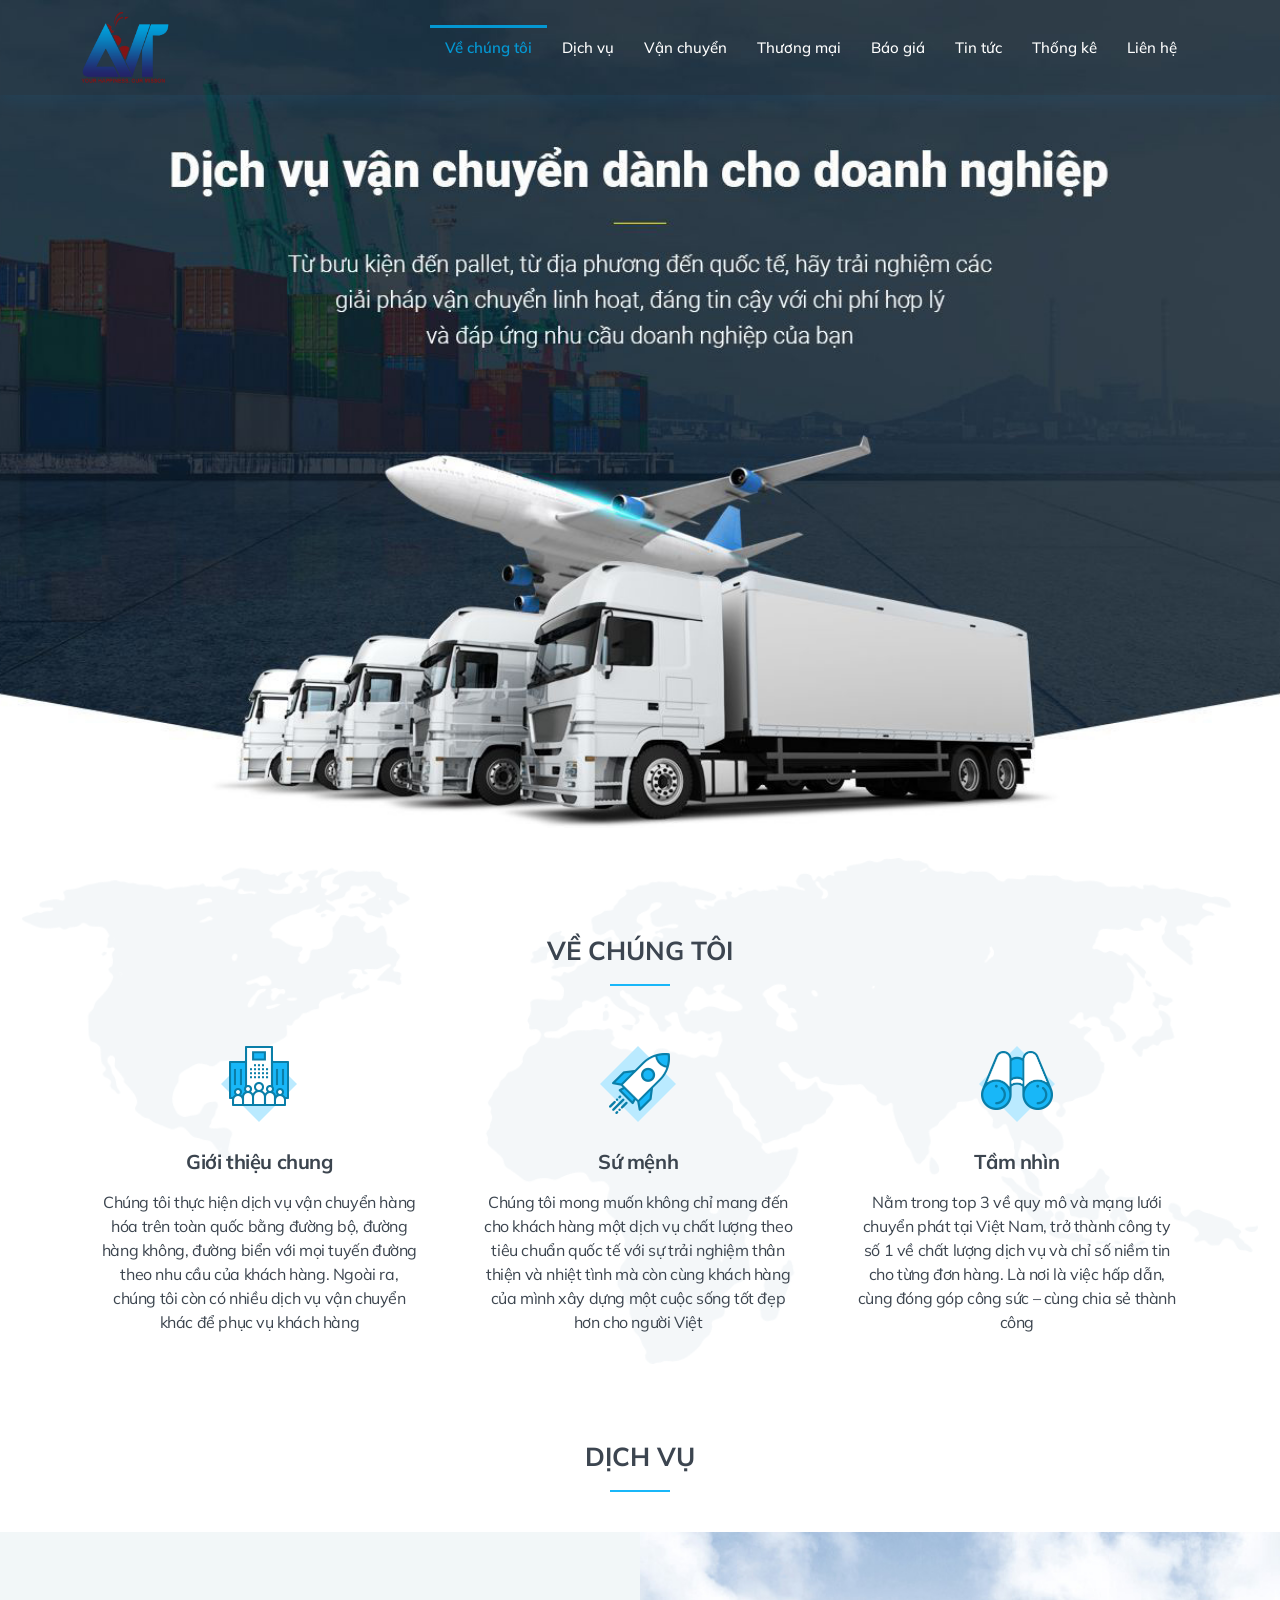
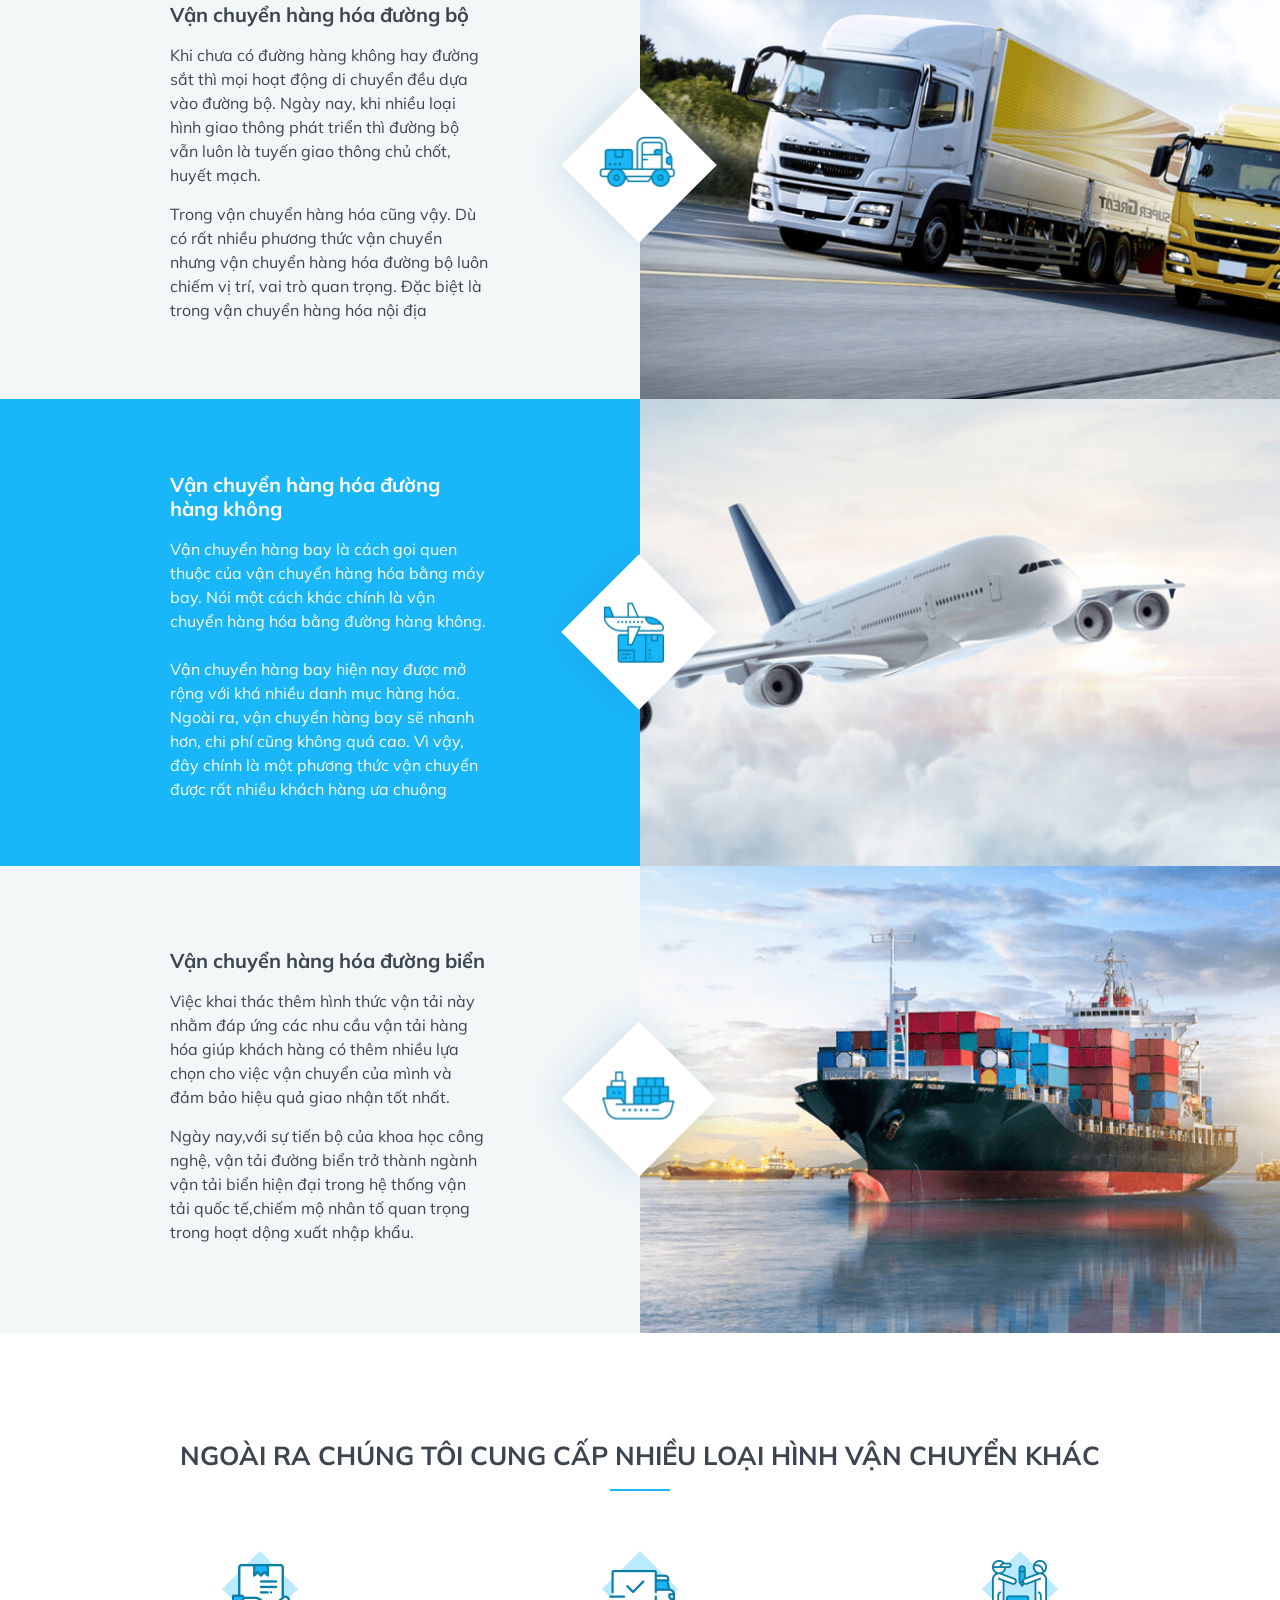
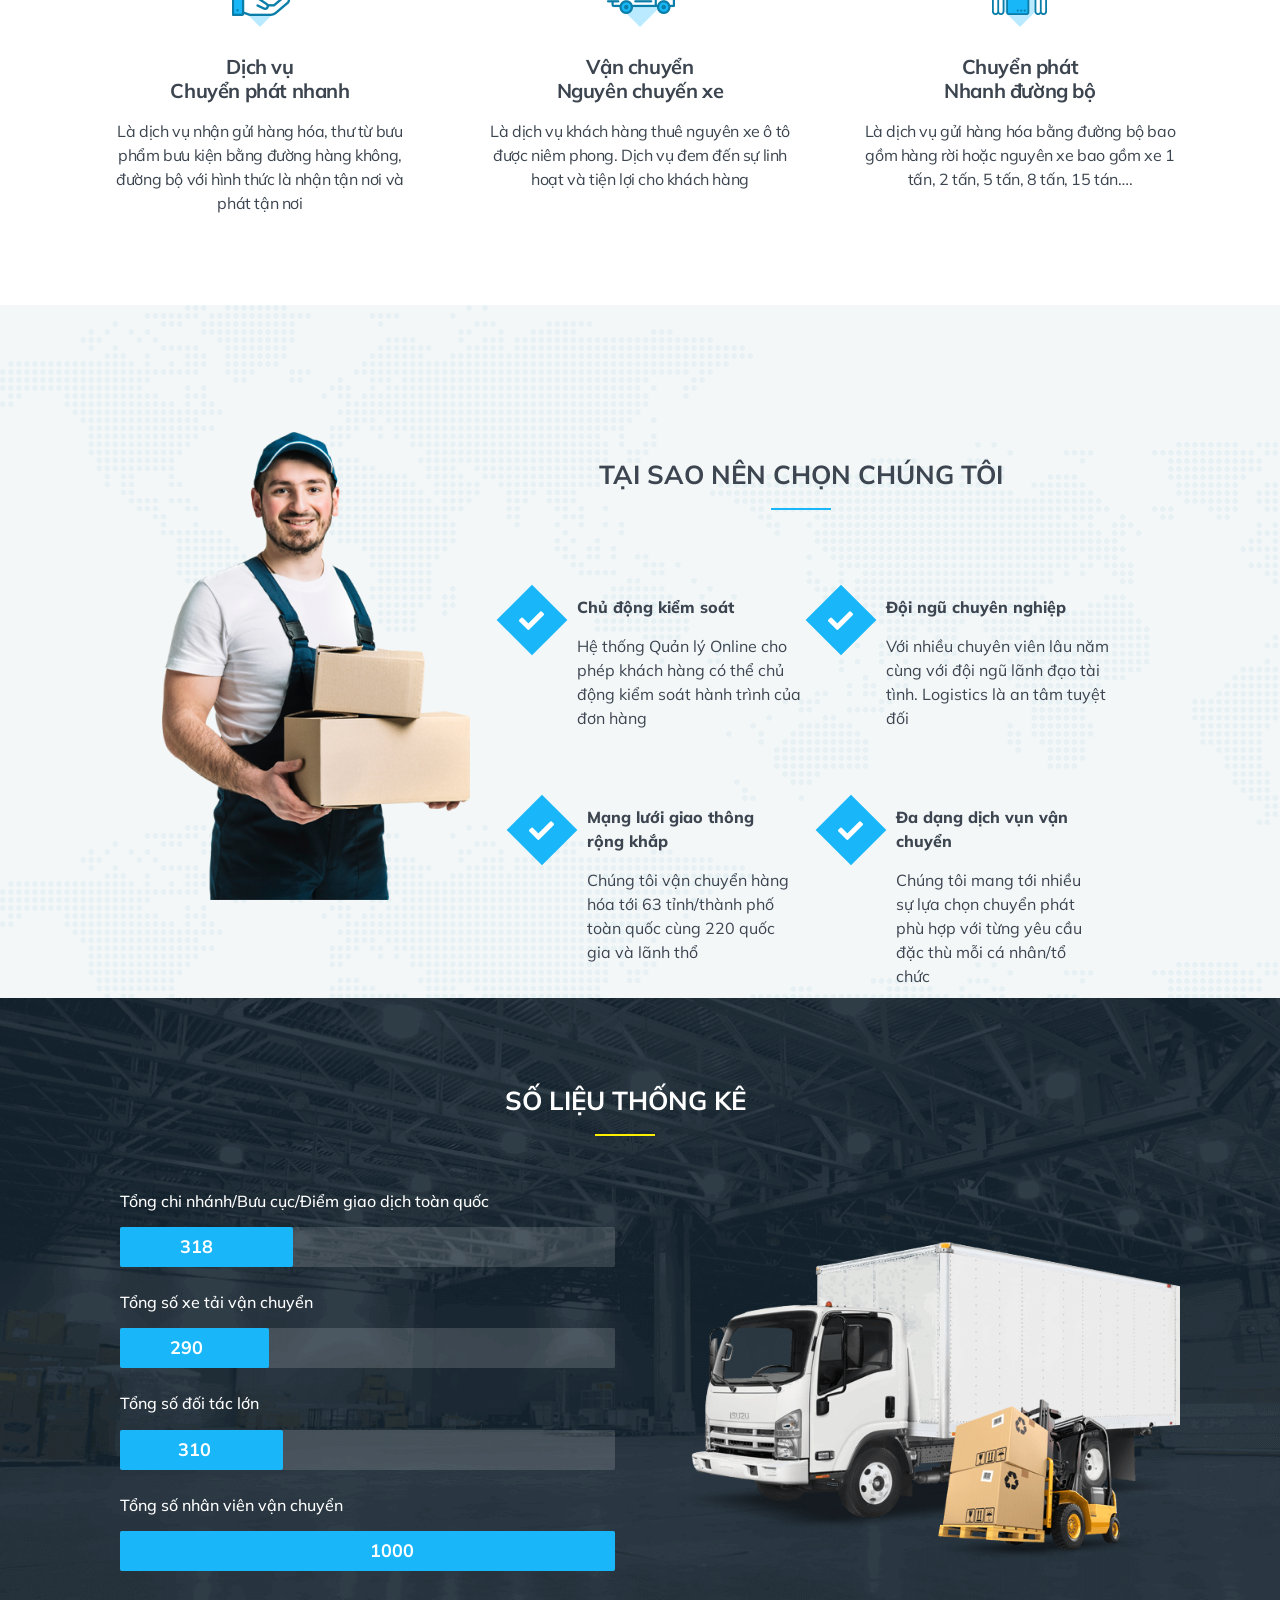
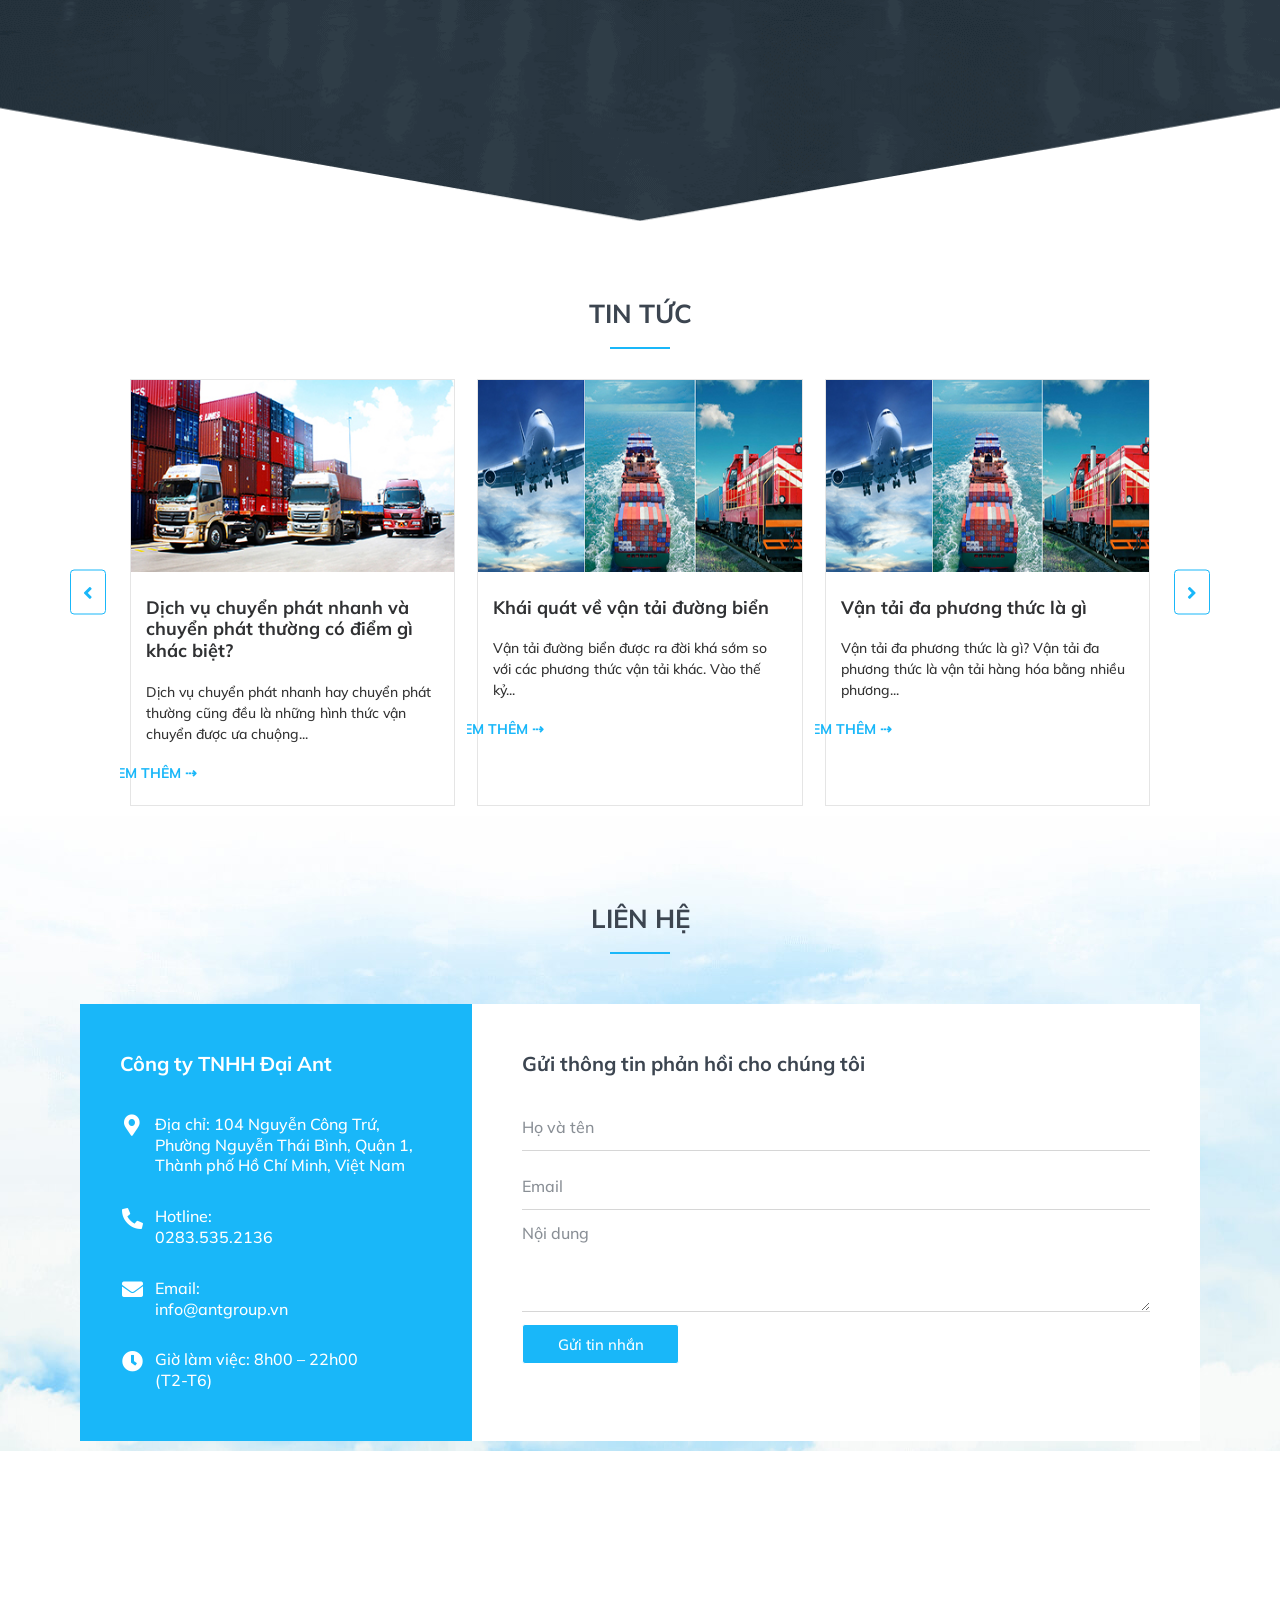
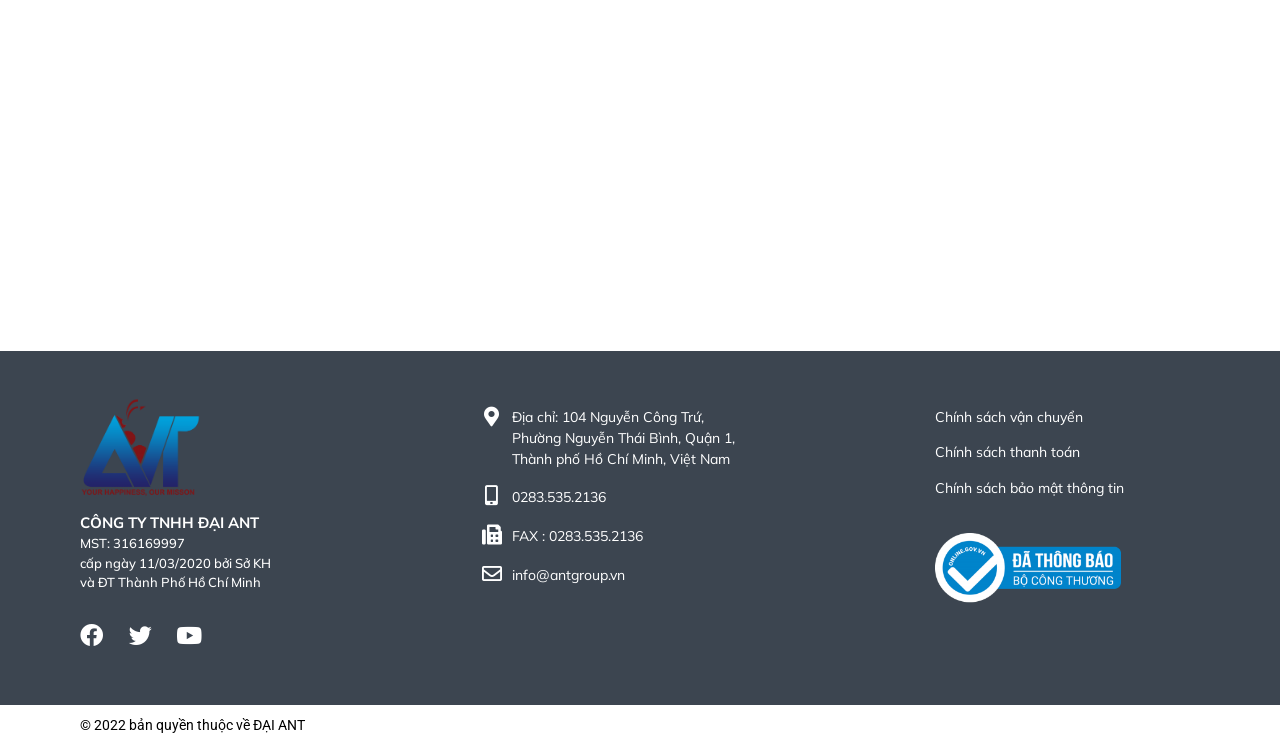
==== commit 22a99a58: "Push code final" ====
--- a/index.html
+++ b/index.html
@@ -2035,4 +2035,4 @@
 </body>
 </html>
 
-<!-- Page generated by LiteSpeed Cache 3.4.2 on 2026-08-11 10:55:40 -->+<!-- Page generated by LiteSpeed Cache 3.4.2 on 2026-08-11 10:55:40 -->
--- a/wp-content/uploads/elementor/css/post-629.css
+++ b/wp-content/uploads/elementor/css/post-629.css
@@ -1 +1 @@
-.elementor-kit-629{--e-global-color-primary:#6EC1E4;--e-global-color-secondary:#54595F;--e-global-color-text:#7A7A7A;--e-global-color-accent:#61CE70;--e-global-typography-primary-font-family:"Roboto";--e-global-typography-primary-font-weight:600;--e-global-typography-secondary-font-family:"Roboto Slab";--e-global-typography-secondary-font-weight:400;--e-global-typography-text-font-family:"Roboto";--e-global-typography-text-font-weight:400;--e-global-typography-accent-font-family:"Roboto";--e-global-typography-accent-font-weight:500;}.elementor-section.elementor-section-boxed > .elementor-container{max-width:1140px;}.elementor-widget:not(:last-child){margin-bottom:20px;}{}h1.entry-title{display:var(--page-title-display);}@media(max-width:1024px){.elementor-section.elementor-section-boxed > .elementor-container{max-width:1025px;}}@media(max-width:767px){.elementor-section.elementor-section-boxed > .elementor-container{max-width:768px;}}+.elementor-kit-629{--e-global-color-primary:#6EC1E4;--e-global-color-secondary:#54595F;--e-global-color-text:#7A7A7A;--e-global-color-accent:#61CE70;--e-global-typography-primary-font-family:"Roboto";--e-global-typography-primary-font-weight:600;--e-global-typography-secondary-font-family:"Roboto Slab";--e-global-typography-secondary-font-weight:400;--e-global-typography-text-font-family:"Roboto";--e-global-typography-text-font-weight:400;--e-global-typography-accent-font-family:"Roboto";--e-global-typography-accent-font-weight:500;}.elementor-section.elementor-section-boxed > .elementor-container{max-width:1140px;}.elementor-widget:not(:last-child){margin-bottom:20px;}{}h1.entry-title{display:var(--page-title-display);}@media(max-width:1024px){.elementor-section.elementor-section-boxed > .elementor-container{max-width:1025px;}}@media(max-width:767px){.elementor-section.elementor-section-boxed > .elementor-container{max-width:768px;}}
--- a/wp-content/uploads/elementor/css/global.css
+++ b/wp-content/uploads/elementor/css/global.css
@@ -32,4 +32,4 @@
 						.elementor-widget-uael-faq span.uael-accordion-icon-opened{color:var( --e-global-color-primary );}.elementor-widget-uael-faq .uael-faq-accordion .uael-accordion-title .uael-question-span:hover,
 					.elementor-widget-uael-faq  .uael-accordion-icon-closed:hover{color:var( --e-global-color-primary );}.elementor-widget-uael-faq .uael-accordion-icon-closed:hover{fill:var( --e-global-color-primary );}.elementor-widget-uael-faq .uael-faq-accordion .uael-accordion-title.uael-title-active:hover .uael-question-span,
 					.elementor-widget-uael-faq span.uael-accordion-icon-opened:hover{color:var( --e-global-color-primary );}.elementor-widget-uael-faq .uael-faq-accordion .uael-accordion-content{font-family:var( --e-global-typography-text-font-family );font-weight:var( --e-global-typography-text-font-weight );color:var( --e-global-color-text );}.elementor-widget-uael-faq .uael-faq-accordion .uael-accordion-content:hover{color:var( --e-global-color-text );}
-				.elementor-widget-uael-faq  .uael-accordion-icon-closed{color:var( --e-global-color-primary );}.elementor-widget-uael-faq .uael-accordion-icon-closed{fill:var( --e-global-color-primary );}.elementor-widget-uael-faq span.uael-accordion-icon-opened{color:var( --e-global-color-primary );}.elementor-widget-uael-faq .eael-protected-content-message, .elementor-widget-uael-faq .protected-content-error-msg{font-family:var( --e-global-typography-secondary-font-family );font-weight:var( --e-global-typography-secondary-font-weight );}+				.elementor-widget-uael-faq  .uael-accordion-icon-closed{color:var( --e-global-color-primary );}.elementor-widget-uael-faq .uael-accordion-icon-closed{fill:var( --e-global-color-primary );}.elementor-widget-uael-faq span.uael-accordion-icon-opened{color:var( --e-global-color-primary );}.elementor-widget-uael-faq .eael-protected-content-message, .elementor-widget-uael-faq .protected-content-error-msg{font-family:var( --e-global-typography-secondary-font-family );font-weight:var( --e-global-typography-secondary-font-weight );}
--- a/wp-content/uploads/elementor/css/post-2.css
+++ b/wp-content/uploads/elementor/css/post-2.css
@@ -1,4 +1,4 @@
-.elementor-2 .elementor-element.elementor-element-46b36e8 > .elementor-container{min-height:929px;}.elementor-2 .elementor-element.elementor-element-46b36e8 > .elementor-container:after{content:"";min-height:inherit;}.elementor-2 .elementor-element.elementor-element-46b36e8:not(.elementor-motion-effects-element-type-background), .elementor-2 .elementor-element.elementor-element-46b36e8 > .elementor-motion-effects-container > .elementor-motion-effects-layer{background-image:url("http://antgroup.vn/wp-content/uploads/2020/09/slider_1.jpg");background-position:center center;background-repeat:no-repeat;background-size:cover;}.elementor-2 .elementor-element.elementor-element-46b36e8{transition:background 0.3s, border 0.3s, border-radius 0.3s, box-shadow 0.3s;margin-top:-101px;margin-bottom:0px;}.elementor-2 .elementor-element.elementor-element-46b36e8 > .elementor-background-overlay{transition:background 0.3s, border-radius 0.3s, opacity 0.3s;}.elementor-2 .elementor-element.elementor-element-8673c29 > .elementor-container{min-height:929px;}.elementor-2 .elementor-element.elementor-element-8673c29 > .elementor-container:after{content:"";min-height:inherit;}.elementor-2 .elementor-element.elementor-element-8673c29:not(.elementor-motion-effects-element-type-background), .elementor-2 .elementor-element.elementor-element-8673c29 > .elementor-motion-effects-container > .elementor-motion-effects-layer{background-image:url("http://antgroup.vn/wp-content/uploads/2020/09/slider_1.jpg");background-position:center center;background-repeat:no-repeat;background-size:cover;}.elementor-2 .elementor-element.elementor-element-8673c29{transition:background 0.3s, border 0.3s, border-radius 0.3s, box-shadow 0.3s;margin-top:-103px;margin-bottom:0px;}.elementor-2 .elementor-element.elementor-element-8673c29 > .elementor-background-overlay{transition:background 0.3s, border-radius 0.3s, opacity 0.3s;}.elementor-2 .elementor-element.elementor-element-6ca3a7c > .elementor-container{min-height:430px;}.elementor-2 .elementor-element.elementor-element-6ca3a7c > .elementor-container:after{content:"";min-height:inherit;}.elementor-2 .elementor-element.elementor-element-6ca3a7c:not(.elementor-motion-effects-element-type-background), .elementor-2 .elementor-element.elementor-element-6ca3a7c > .elementor-motion-effects-container > .elementor-motion-effects-layer{background-color:#FFFFFF;background-image:url("http://antgroup.vn/wp-content/uploads/2020/09/map.png");background-position:center center;background-repeat:no-repeat;background-size:contain;}.elementor-2 .elementor-element.elementor-element-6ca3a7c > .elementor-background-overlay{opacity:1;transition:background 0.3s, border-radius 0.3s, opacity 0.3s;}.elementor-2 .elementor-element.elementor-element-6ca3a7c{transition:background 0.3s, border 0.3s, border-radius 0.3s, box-shadow 0.3s;margin-top:30px;margin-bottom:0px;}.elementor-2 .elementor-element.elementor-element-7b97eb5{text-align:center;}.elementor-2 .elementor-element.elementor-element-7b97eb5 .elementor-heading-title{color:#3C4550;font-family:"Muli", Sans-serif;font-size:26px;font-weight:700;}.elementor-2 .elementor-element.elementor-element-7b97eb5 > .elementor-widget-container{margin:80px 0px 0px 0px;border-radius:0px 0px 0px 0px;}.elementor-2 .elementor-element.elementor-element-7b97eb5 > .tippy-popper .tippy-tooltip .tippy-content{text-align:center;}.elementor-2 .elementor-element.elementor-element-e4a87d1{text-align:center;}.elementor-2 .elementor-element.elementor-element-e4a87d1 .pp-divider, .elementor-2 .elementor-element.elementor-element-e4a87d1 .divider-border{border-style:solid;border-color:#19B7F9;}.elementor-2 .elementor-element.elementor-element-e4a87d1 .pp-divider.horizontal{border-bottom-width:2px;width:60px;}.elementor-2 .elementor-element.elementor-element-e4a87d1 .pp-divider.pp-divider-horizontal{border-bottom-width:2px;width:60px;}.elementor-2 .elementor-element.elementor-element-e4a87d1 .divider-border{border-top-width:2px;}.elementor-2 .elementor-element.elementor-element-e4a87d1 .divider-text-container{width:60px;}.elementor-2 .elementor-element.elementor-element-e4a87d1 > .tippy-popper .tippy-tooltip .tippy-content{text-align:center;}.elementor-2 .elementor-element.elementor-element-86e8018{margin-top:10px;margin-bottom:0px;}.elementor-2 .elementor-element.elementor-element-03f0629 .elementor-image img{transition-duration:0s;}.elementor-2 .elementor-element.elementor-element-03f0629 > .tippy-popper .tippy-tooltip .tippy-content{text-align:center;}.elementor-2 .elementor-element.elementor-element-8596011 .elementor-text-editor{text-align:center;}.elementor-2 .elementor-element.elementor-element-8596011{color:#3C454F;font-family:"Muli", Sans-serif;font-size:16px;letter-spacing:-0.4px;}.elementor-2 .elementor-element.elementor-element-8596011 > .tippy-popper .tippy-tooltip .tippy-content{text-align:center;}.elementor-2 .elementor-element.elementor-element-d55a6d5 > .tippy-popper .tippy-tooltip .tippy-content{text-align:center;}.elementor-2 .elementor-element.elementor-element-d49fde4 .elementor-text-editor{text-align:center;}.elementor-2 .elementor-element.elementor-element-d49fde4{color:#3C454F;font-family:"Muli", Sans-serif;font-size:16px;letter-spacing:-0.4px;}.elementor-2 .elementor-element.elementor-element-d49fde4 > .tippy-popper .tippy-tooltip .tippy-content{text-align:center;}.elementor-2 .elementor-element.elementor-element-b2d940d > .tippy-popper .tippy-tooltip .tippy-content{text-align:center;}.elementor-2 .elementor-element.elementor-element-d7fbd1e .elementor-text-editor{text-align:center;}.elementor-2 .elementor-element.elementor-element-d7fbd1e{color:#3C454F;font-family:"Muli", Sans-serif;font-size:16px;letter-spacing:-0.4px;}.elementor-2 .elementor-element.elementor-element-d7fbd1e > .tippy-popper .tippy-tooltip .tippy-content{text-align:center;}.elementor-2 .elementor-element.elementor-element-0ba55a8 > .elementor-container{min-height:430px;}.elementor-2 .elementor-element.elementor-element-0ba55a8 > .elementor-container:after{content:"";min-height:inherit;}.elementor-2 .elementor-element.elementor-element-0ba55a8:not(.elementor-motion-effects-element-type-background), .elementor-2 .elementor-element.elementor-element-0ba55a8 > .elementor-motion-effects-container > .elementor-motion-effects-layer{background-color:#FFFFFF;}.elementor-2 .elementor-element.elementor-element-0ba55a8 > .elementor-background-overlay{opacity:1;transition:background 0.3s, border-radius 0.3s, opacity 0.3s;}.elementor-2 .elementor-element.elementor-element-0ba55a8{transition:background 0.3s, border 0.3s, border-radius 0.3s, box-shadow 0.3s;margin-top:30px;margin-bottom:0px;}.elementor-2 .elementor-element.elementor-element-fb9dcc5{text-align:center;}.elementor-2 .elementor-element.elementor-element-fb9dcc5 .elementor-heading-title{color:#3C4550;font-family:"Muli", Sans-serif;font-size:26px;font-weight:700;}.elementor-2 .elementor-element.elementor-element-fb9dcc5 > .elementor-widget-container{margin:50px 0px 0px 0px;border-radius:0px 0px 0px 0px;}.elementor-2 .elementor-element.elementor-element-fb9dcc5 > .tippy-popper .tippy-tooltip .tippy-content{text-align:center;}.elementor-2 .elementor-element.elementor-element-f267b1a{text-align:center;}.elementor-2 .elementor-element.elementor-element-f267b1a .pp-divider, .elementor-2 .elementor-element.elementor-element-f267b1a .divider-border{border-style:solid;border-color:#19B7F9;}.elementor-2 .elementor-element.elementor-element-f267b1a .pp-divider.horizontal{border-bottom-width:2px;width:60px;}.elementor-2 .elementor-element.elementor-element-f267b1a .pp-divider.pp-divider-horizontal{border-bottom-width:2px;width:60px;}.elementor-2 .elementor-element.elementor-element-f267b1a .divider-border{border-top-width:2px;}.elementor-2 .elementor-element.elementor-element-f267b1a .divider-text-container{width:60px;}.elementor-2 .elementor-element.elementor-element-f267b1a > .elementor-widget-container{margin:0px 0px 20px 0px;}.elementor-2 .elementor-element.elementor-element-f267b1a > .tippy-popper .tippy-tooltip .tippy-content{text-align:center;}.elementor-2 .elementor-element.elementor-element-9d4acf2 > .elementor-container{min-height:467px;}.elementor-bc-flex-widget .elementor-2 .elementor-element.elementor-element-70ddc29.elementor-column .elementor-column-wrap{align-items:center;}.elementor-2 .elementor-element.elementor-element-70ddc29.elementor-column.elementor-element[data-element_type="column"] > .elementor-column-wrap.elementor-element-populated > .elementor-widget-wrap{align-content:center;align-items:center;}.elementor-2 .elementor-element.elementor-element-70ddc29:not(.elementor-motion-effects-element-type-background) > .elementor-column-wrap, .elementor-2 .elementor-element.elementor-element-70ddc29 > .elementor-column-wrap > .elementor-motion-effects-container > .elementor-motion-effects-layer{background-color:#F2F7F8;}.elementor-2 .elementor-element.elementor-element-70ddc29 > .elementor-element-populated{transition:background 0.3s, border 0.3s, border-radius 0.3s, box-shadow 0.3s;}.elementor-2 .elementor-element.elementor-element-70ddc29 > .elementor-element-populated > .elementor-background-overlay{transition:background 0.3s, border-radius 0.3s, opacity 0.3s;}.elementor-2 .elementor-element.elementor-element-c350554 .elementor-text-editor{text-align:left;}.elementor-2 .elementor-element.elementor-element-c350554{color:#3C4550;font-family:"Muli", Sans-serif;font-size:16px;font-weight:400;}.elementor-2 .elementor-element.elementor-element-c350554 > .elementor-widget-container{padding:0px 150px 0px 170px;}.elementor-2 .elementor-element.elementor-element-c350554 > .tippy-popper .tippy-tooltip .tippy-content{text-align:center;}.elementor-bc-flex-widget .elementor-2 .elementor-element.elementor-element-0256434.elementor-column .elementor-column-wrap{align-items:center;}.elementor-2 .elementor-element.elementor-element-0256434.elementor-column.elementor-element[data-element_type="column"] > .elementor-column-wrap.elementor-element-populated > .elementor-widget-wrap{align-content:center;align-items:center;}.elementor-2 .elementor-element.elementor-element-0256434:not(.elementor-motion-effects-element-type-background) > .elementor-column-wrap, .elementor-2 .elementor-element.elementor-element-0256434 > .elementor-column-wrap > .elementor-motion-effects-container > .elementor-motion-effects-layer{background-image:url("http://antgroup.vn/wp-content/uploads/2020/09/image_service_1.jpg");background-repeat:no-repeat;background-size:cover;}.elementor-2 .elementor-element.elementor-element-0256434 > .elementor-element-populated{transition:background 0.3s, border 0.3s, border-radius 0.3s, box-shadow 0.3s;}.elementor-2 .elementor-element.elementor-element-0256434 > .elementor-element-populated > .elementor-background-overlay{transition:background 0.3s, border-radius 0.3s, opacity 0.3s;}.elementor-2 .elementor-element.elementor-element-cce9f01 > .elementor-widget-container{margin:-56px 0px 0px -56px;padding:0px 0px 0px 0px;}.elementor-2 .elementor-element.elementor-element-cce9f01 > .tippy-popper .tippy-tooltip .tippy-content{text-align:center;}.elementor-2 .elementor-element.elementor-element-e77559d > .elementor-container{min-height:467px;}.elementor-bc-flex-widget .elementor-2 .elementor-element.elementor-element-535adef.elementor-column .elementor-column-wrap{align-items:center;}.elementor-2 .elementor-element.elementor-element-535adef.elementor-column.elementor-element[data-element_type="column"] > .elementor-column-wrap.elementor-element-populated > .elementor-widget-wrap{align-content:center;align-items:center;}.elementor-2 .elementor-element.elementor-element-535adef:not(.elementor-motion-effects-element-type-background) > .elementor-column-wrap, .elementor-2 .elementor-element.elementor-element-535adef > .elementor-column-wrap > .elementor-motion-effects-container > .elementor-motion-effects-layer{background-color:#19B7F9;}.elementor-2 .elementor-element.elementor-element-535adef > .elementor-element-populated{transition:background 0.3s, border 0.3s, border-radius 0.3s, box-shadow 0.3s;}.elementor-2 .elementor-element.elementor-element-535adef > .elementor-element-populated > .elementor-background-overlay{transition:background 0.3s, border-radius 0.3s, opacity 0.3s;}.elementor-2 .elementor-element.elementor-element-635ac7a .elementor-text-editor{text-align:left;}.elementor-2 .elementor-element.elementor-element-635ac7a{color:#FFFFFF;font-family:"Muli", Sans-serif;font-size:16px;font-weight:400;}.elementor-2 .elementor-element.elementor-element-635ac7a > .elementor-widget-container{padding:0px 150px 0px 170px;}.elementor-2 .elementor-element.elementor-element-635ac7a > .tippy-popper .tippy-tooltip .tippy-content{text-align:center;}.elementor-bc-flex-widget .elementor-2 .elementor-element.elementor-element-6689a8a.elementor-column .elementor-column-wrap{align-items:center;}.elementor-2 .elementor-element.elementor-element-6689a8a.elementor-column.elementor-element[data-element_type="column"] > .elementor-column-wrap.elementor-element-populated > .elementor-widget-wrap{align-content:center;align-items:center;}.elementor-2 .elementor-element.elementor-element-6689a8a:not(.elementor-motion-effects-element-type-background) > .elementor-column-wrap, .elementor-2 .elementor-element.elementor-element-6689a8a > .elementor-column-wrap > .elementor-motion-effects-container > .elementor-motion-effects-layer{background-image:url("http://antgroup.vn/wp-content/uploads/2020/09/image_service_2.jpg");background-position:center right;background-repeat:no-repeat;background-size:cover;}.elementor-2 .elementor-element.elementor-element-6689a8a > .elementor-element-populated{transition:background 0.3s, border 0.3s, border-radius 0.3s, box-shadow 0.3s;margin:0px 0px 0px 0px;padding:0px 0px 0px 0px;}.elementor-2 .elementor-element.elementor-element-6689a8a > .elementor-element-populated > .elementor-background-overlay{transition:background 0.3s, border-radius 0.3s, opacity 0.3s;}.elementor-2 .elementor-element.elementor-element-bb8c177 > .elementor-widget-container{margin:-56px 0px 0px -56px;padding:0px 0px 0px 0px;}.elementor-2 .elementor-element.elementor-element-bb8c177 > .tippy-popper .tippy-tooltip .tippy-content{text-align:center;}.elementor-2 .elementor-element.elementor-element-376a513 > .elementor-container{min-height:467px;}.elementor-bc-flex-widget .elementor-2 .elementor-element.elementor-element-d245c1e.elementor-column .elementor-column-wrap{align-items:center;}.elementor-2 .elementor-element.elementor-element-d245c1e.elementor-column.elementor-element[data-element_type="column"] > .elementor-column-wrap.elementor-element-populated > .elementor-widget-wrap{align-content:center;align-items:center;}.elementor-2 .elementor-element.elementor-element-d245c1e:not(.elementor-motion-effects-element-type-background) > .elementor-column-wrap, .elementor-2 .elementor-element.elementor-element-d245c1e > .elementor-column-wrap > .elementor-motion-effects-container > .elementor-motion-effects-layer{background-color:#F2F7F8;}.elementor-2 .elementor-element.elementor-element-d245c1e > .elementor-element-populated{transition:background 0.3s, border 0.3s, border-radius 0.3s, box-shadow 0.3s;}.elementor-2 .elementor-element.elementor-element-d245c1e > .elementor-element-populated > .elementor-background-overlay{transition:background 0.3s, border-radius 0.3s, opacity 0.3s;}.elementor-2 .elementor-element.elementor-element-af14169 .elementor-text-editor{text-align:left;}.elementor-2 .elementor-element.elementor-element-af14169{color:#3C4550;font-family:"Muli", Sans-serif;font-size:16px;font-weight:400;}.elementor-2 .elementor-element.elementor-element-af14169 > .elementor-widget-container{padding:0px 150px 0px 170px;}.elementor-2 .elementor-element.elementor-element-af14169 > .tippy-popper .tippy-tooltip .tippy-content{text-align:center;}.elementor-bc-flex-widget .elementor-2 .elementor-element.elementor-element-434bfc7.elementor-column .elementor-column-wrap{align-items:center;}.elementor-2 .elementor-element.elementor-element-434bfc7.elementor-column.elementor-element[data-element_type="column"] > .elementor-column-wrap.elementor-element-populated > .elementor-widget-wrap{align-content:center;align-items:center;}.elementor-2 .elementor-element.elementor-element-434bfc7:not(.elementor-motion-effects-element-type-background) > .elementor-column-wrap, .elementor-2 .elementor-element.elementor-element-434bfc7 > .elementor-column-wrap > .elementor-motion-effects-container > .elementor-motion-effects-layer{background-image:url("http://antgroup.vn/wp-content/uploads/2020/09/image_service_3.jpg");background-repeat:no-repeat;background-size:cover;}.elementor-2 .elementor-element.elementor-element-434bfc7 > .elementor-element-populated{transition:background 0.3s, border 0.3s, border-radius 0.3s, box-shadow 0.3s;}.elementor-2 .elementor-element.elementor-element-434bfc7 > .elementor-element-populated > .elementor-background-overlay{transition:background 0.3s, border-radius 0.3s, opacity 0.3s;}.elementor-2 .elementor-element.elementor-element-1d9a77e > .elementor-widget-container{margin:-56px 0px 0px -56px;padding:0px 0px 0px 0px;}.elementor-2 .elementor-element.elementor-element-1d9a77e > .tippy-popper .tippy-tooltip .tippy-content{text-align:center;}.elementor-2 .elementor-element.elementor-element-e07f02a > .elementor-container{min-height:430px;}.elementor-2 .elementor-element.elementor-element-e07f02a > .elementor-container:after{content:"";min-height:inherit;}.elementor-2 .elementor-element.elementor-element-e07f02a:not(.elementor-motion-effects-element-type-background), .elementor-2 .elementor-element.elementor-element-e07f02a > .elementor-motion-effects-container > .elementor-motion-effects-layer{background-color:#FFFFFF;}.elementor-2 .elementor-element.elementor-element-e07f02a > .elementor-background-overlay{opacity:1;transition:background 0.3s, border-radius 0.3s, opacity 0.3s;}.elementor-2 .elementor-element.elementor-element-e07f02a{transition:background 0.3s, border 0.3s, border-radius 0.3s, box-shadow 0.3s;margin-top:30px;margin-bottom:0px;}.elementor-2 .elementor-element.elementor-element-add44aa{text-align:center;}.elementor-2 .elementor-element.elementor-element-add44aa .elementor-heading-title{color:#3C4550;font-family:"Muli", Sans-serif;font-size:26px;font-weight:700;}.elementor-2 .elementor-element.elementor-element-add44aa > .elementor-widget-container{margin:50px 0px 0px 0px;border-radius:0px 0px 0px 0px;}.elementor-2 .elementor-element.elementor-element-add44aa > .tippy-popper .tippy-tooltip .tippy-content{text-align:center;}.elementor-2 .elementor-element.elementor-element-5a16b3d{text-align:center;}.elementor-2 .elementor-element.elementor-element-5a16b3d .pp-divider, .elementor-2 .elementor-element.elementor-element-5a16b3d .divider-border{border-style:solid;border-color:#19B7F9;}.elementor-2 .elementor-element.elementor-element-5a16b3d .pp-divider.horizontal{border-bottom-width:2px;width:60px;}.elementor-2 .elementor-element.elementor-element-5a16b3d .pp-divider.pp-divider-horizontal{border-bottom-width:2px;width:60px;}.elementor-2 .elementor-element.elementor-element-5a16b3d .divider-border{border-top-width:2px;}.elementor-2 .elementor-element.elementor-element-5a16b3d .divider-text-container{width:60px;}.elementor-2 .elementor-element.elementor-element-5a16b3d > .elementor-widget-container{margin:0px 0px 20px 0px;}.elementor-2 .elementor-element.elementor-element-5a16b3d > .tippy-popper .tippy-tooltip .tippy-content{text-align:center;}.elementor-2 .elementor-element.elementor-element-28fca3b > .elementor-container{min-height:467px;}.elementor-bc-flex-widget .elementor-2 .elementor-element.elementor-element-dc74d15.elementor-column .elementor-column-wrap{align-items:center;}.elementor-2 .elementor-element.elementor-element-dc74d15.elementor-column.elementor-element[data-element_type="column"] > .elementor-column-wrap.elementor-element-populated > .elementor-widget-wrap{align-content:center;align-items:center;}.elementor-2 .elementor-element.elementor-element-dc74d15:not(.elementor-motion-effects-element-type-background) > .elementor-column-wrap, .elementor-2 .elementor-element.elementor-element-dc74d15 > .elementor-column-wrap > .elementor-motion-effects-container > .elementor-motion-effects-layer{background-color:#F2F7F8;}.elementor-2 .elementor-element.elementor-element-dc74d15 > .elementor-element-populated{transition:background 0.3s, border 0.3s, border-radius 0.3s, box-shadow 0.3s;}.elementor-2 .elementor-element.elementor-element-dc74d15 > .elementor-element-populated > .elementor-background-overlay{transition:background 0.3s, border-radius 0.3s, opacity 0.3s;}.elementor-2 .elementor-element.elementor-element-1a792fd .elementor-text-editor{text-align:left;}.elementor-2 .elementor-element.elementor-element-1a792fd{color:#3C4550;font-family:"Muli", Sans-serif;font-size:16px;font-weight:400;}.elementor-2 .elementor-element.elementor-element-1a792fd > .elementor-widget-container{padding:0px 150px 0px 170px;}.elementor-2 .elementor-element.elementor-element-1a792fd > .tippy-popper .tippy-tooltip .tippy-content{text-align:center;}.elementor-bc-flex-widget .elementor-2 .elementor-element.elementor-element-6a0d475.elementor-column .elementor-column-wrap{align-items:center;}.elementor-2 .elementor-element.elementor-element-6a0d475.elementor-column.elementor-element[data-element_type="column"] > .elementor-column-wrap.elementor-element-populated > .elementor-widget-wrap{align-content:center;align-items:center;}.elementor-2 .elementor-element.elementor-element-6a0d475:not(.elementor-motion-effects-element-type-background) > .elementor-column-wrap, .elementor-2 .elementor-element.elementor-element-6a0d475 > .elementor-column-wrap > .elementor-motion-effects-container > .elementor-motion-effects-layer{background-image:url("http://antgroup.vn/wp-content/uploads/2020/09/image_service_1.jpg");background-repeat:no-repeat;background-size:cover;}.elementor-2 .elementor-element.elementor-element-6a0d475 > .elementor-element-populated{transition:background 0.3s, border 0.3s, border-radius 0.3s, box-shadow 0.3s;}.elementor-2 .elementor-element.elementor-element-6a0d475 > .elementor-element-populated > .elementor-background-overlay{transition:background 0.3s, border-radius 0.3s, opacity 0.3s;}.elementor-2 .elementor-element.elementor-element-34d52c8 > .elementor-widget-container{margin:-56px 0px 0px -56px;padding:0px 0px 0px 0px;}.elementor-2 .elementor-element.elementor-element-34d52c8 > .tippy-popper .tippy-tooltip .tippy-content{text-align:center;}.elementor-2 .elementor-element.elementor-element-beafebc > .elementor-container{min-height:467px;}.elementor-bc-flex-widget .elementor-2 .elementor-element.elementor-element-dd617aa.elementor-column .elementor-column-wrap{align-items:center;}.elementor-2 .elementor-element.elementor-element-dd617aa.elementor-column.elementor-element[data-element_type="column"] > .elementor-column-wrap.elementor-element-populated > .elementor-widget-wrap{align-content:center;align-items:center;}.elementor-2 .elementor-element.elementor-element-dd617aa:not(.elementor-motion-effects-element-type-background) > .elementor-column-wrap, .elementor-2 .elementor-element.elementor-element-dd617aa > .elementor-column-wrap > .elementor-motion-effects-container > .elementor-motion-effects-layer{background-color:#19B7F9;}.elementor-2 .elementor-element.elementor-element-dd617aa > .elementor-element-populated{transition:background 0.3s, border 0.3s, border-radius 0.3s, box-shadow 0.3s;}.elementor-2 .elementor-element.elementor-element-dd617aa > .elementor-element-populated > .elementor-background-overlay{transition:background 0.3s, border-radius 0.3s, opacity 0.3s;}.elementor-2 .elementor-element.elementor-element-8eb5b7d .elementor-text-editor{text-align:left;}.elementor-2 .elementor-element.elementor-element-8eb5b7d{color:#FFFFFF;font-family:"Muli", Sans-serif;font-size:16px;font-weight:400;}.elementor-2 .elementor-element.elementor-element-8eb5b7d > .elementor-widget-container{padding:0px 150px 0px 170px;}.elementor-2 .elementor-element.elementor-element-8eb5b7d > .tippy-popper .tippy-tooltip .tippy-content{text-align:center;}.elementor-bc-flex-widget .elementor-2 .elementor-element.elementor-element-1b82529.elementor-column .elementor-column-wrap{align-items:center;}.elementor-2 .elementor-element.elementor-element-1b82529.elementor-column.elementor-element[data-element_type="column"] > .elementor-column-wrap.elementor-element-populated > .elementor-widget-wrap{align-content:center;align-items:center;}.elementor-2 .elementor-element.elementor-element-1b82529:not(.elementor-motion-effects-element-type-background) > .elementor-column-wrap, .elementor-2 .elementor-element.elementor-element-1b82529 > .elementor-column-wrap > .elementor-motion-effects-container > .elementor-motion-effects-layer{background-image:url("http://antgroup.vn/wp-content/uploads/2020/09/image_service_2.jpg");background-position:center right;background-repeat:no-repeat;background-size:cover;}.elementor-2 .elementor-element.elementor-element-1b82529 > .elementor-element-populated{transition:background 0.3s, border 0.3s, border-radius 0.3s, box-shadow 0.3s;margin:0px 0px 0px 0px;padding:0px 0px 0px 0px;}.elementor-2 .elementor-element.elementor-element-1b82529 > .elementor-element-populated > .elementor-background-overlay{transition:background 0.3s, border-radius 0.3s, opacity 0.3s;}.elementor-2 .elementor-element.elementor-element-1ec6711 > .elementor-widget-container{margin:-56px 0px 0px -56px;padding:0px 0px 0px 0px;}.elementor-2 .elementor-element.elementor-element-1ec6711 > .tippy-popper .tippy-tooltip .tippy-content{text-align:center;}.elementor-2 .elementor-element.elementor-element-ae284f5 > .elementor-container{min-height:467px;}.elementor-bc-flex-widget .elementor-2 .elementor-element.elementor-element-a151182.elementor-column .elementor-column-wrap{align-items:center;}.elementor-2 .elementor-element.elementor-element-a151182.elementor-column.elementor-element[data-element_type="column"] > .elementor-column-wrap.elementor-element-populated > .elementor-widget-wrap{align-content:center;align-items:center;}.elementor-2 .elementor-element.elementor-element-a151182:not(.elementor-motion-effects-element-type-background) > .elementor-column-wrap, .elementor-2 .elementor-element.elementor-element-a151182 > .elementor-column-wrap > .elementor-motion-effects-container > .elementor-motion-effects-layer{background-color:#F2F7F8;}.elementor-2 .elementor-element.elementor-element-a151182 > .elementor-element-populated{transition:background 0.3s, border 0.3s, border-radius 0.3s, box-shadow 0.3s;}.elementor-2 .elementor-element.elementor-element-a151182 > .elementor-element-populated > .elementor-background-overlay{transition:background 0.3s, border-radius 0.3s, opacity 0.3s;}.elementor-2 .elementor-element.elementor-element-f3c49bf .elementor-text-editor{text-align:left;}.elementor-2 .elementor-element.elementor-element-f3c49bf{color:#3C4550;font-family:"Muli", Sans-serif;font-size:16px;font-weight:400;}.elementor-2 .elementor-element.elementor-element-f3c49bf > .elementor-widget-container{padding:0px 150px 0px 170px;}.elementor-2 .elementor-element.elementor-element-f3c49bf > .tippy-popper .tippy-tooltip .tippy-content{text-align:center;}.elementor-bc-flex-widget .elementor-2 .elementor-element.elementor-element-ac5f67f.elementor-column .elementor-column-wrap{align-items:center;}.elementor-2 .elementor-element.elementor-element-ac5f67f.elementor-column.elementor-element[data-element_type="column"] > .elementor-column-wrap.elementor-element-populated > .elementor-widget-wrap{align-content:center;align-items:center;}.elementor-2 .elementor-element.elementor-element-ac5f67f:not(.elementor-motion-effects-element-type-background) > .elementor-column-wrap, .elementor-2 .elementor-element.elementor-element-ac5f67f > .elementor-column-wrap > .elementor-motion-effects-container > .elementor-motion-effects-layer{background-image:url("http://antgroup.vn/wp-content/uploads/2020/09/image_service_3.jpg");background-repeat:no-repeat;background-size:cover;}.elementor-2 .elementor-element.elementor-element-ac5f67f > .elementor-element-populated{transition:background 0.3s, border 0.3s, border-radius 0.3s, box-shadow 0.3s;}.elementor-2 .elementor-element.elementor-element-ac5f67f > .elementor-element-populated > .elementor-background-overlay{transition:background 0.3s, border-radius 0.3s, opacity 0.3s;}.elementor-2 .elementor-element.elementor-element-b78481d > .elementor-widget-container{margin:-56px 0px 0px -56px;padding:0px 0px 0px 0px;}.elementor-2 .elementor-element.elementor-element-b78481d > .tippy-popper .tippy-tooltip .tippy-content{text-align:center;}.elementor-2 .elementor-element.elementor-element-c1659fe > .elementor-container{min-height:430px;}.elementor-2 .elementor-element.elementor-element-c1659fe > .elementor-container:after{content:"";min-height:inherit;}.elementor-2 .elementor-element.elementor-element-c1659fe:not(.elementor-motion-effects-element-type-background), .elementor-2 .elementor-element.elementor-element-c1659fe > .elementor-motion-effects-container > .elementor-motion-effects-layer{background-color:#FFFFFF;}.elementor-2 .elementor-element.elementor-element-c1659fe > .elementor-background-overlay{opacity:1;transition:background 0.3s, border-radius 0.3s, opacity 0.3s;}.elementor-2 .elementor-element.elementor-element-c1659fe{transition:background 0.3s, border 0.3s, border-radius 0.3s, box-shadow 0.3s;margin-top:30px;margin-bottom:0px;}.elementor-2 .elementor-element.elementor-element-5200b4a{text-align:center;}.elementor-2 .elementor-element.elementor-element-5200b4a .elementor-heading-title{color:#3C4550;font-family:"Muli", Sans-serif;font-size:26px;font-weight:700;}.elementor-2 .elementor-element.elementor-element-5200b4a > .elementor-widget-container{margin:50px 0px 0px 0px;border-radius:0px 0px 0px 0px;}.elementor-2 .elementor-element.elementor-element-5200b4a > .tippy-popper .tippy-tooltip .tippy-content{text-align:center;}.elementor-2 .elementor-element.elementor-element-1b384f1{text-align:center;}.elementor-2 .elementor-element.elementor-element-1b384f1 .pp-divider, .elementor-2 .elementor-element.elementor-element-1b384f1 .divider-border{border-style:solid;border-color:#19B7F9;}.elementor-2 .elementor-element.elementor-element-1b384f1 .pp-divider.horizontal{border-bottom-width:2px;width:60px;}.elementor-2 .elementor-element.elementor-element-1b384f1 .pp-divider.pp-divider-horizontal{border-bottom-width:2px;width:60px;}.elementor-2 .elementor-element.elementor-element-1b384f1 .divider-border{border-top-width:2px;}.elementor-2 .elementor-element.elementor-element-1b384f1 .divider-text-container{width:60px;}.elementor-2 .elementor-element.elementor-element-1b384f1 > .elementor-widget-container{margin:0px 0px 20px 0px;}.elementor-2 .elementor-element.elementor-element-1b384f1 > .tippy-popper .tippy-tooltip .tippy-content{text-align:center;}.elementor-2 .elementor-element.elementor-element-5942c42 > .elementor-container{min-height:467px;}.elementor-bc-flex-widget .elementor-2 .elementor-element.elementor-element-9a6d0db.elementor-column .elementor-column-wrap{align-items:center;}.elementor-2 .elementor-element.elementor-element-9a6d0db.elementor-column.elementor-element[data-element_type="column"] > .elementor-column-wrap.elementor-element-populated > .elementor-widget-wrap{align-content:center;align-items:center;}.elementor-2 .elementor-element.elementor-element-9a6d0db:not(.elementor-motion-effects-element-type-background) > .elementor-column-wrap, .elementor-2 .elementor-element.elementor-element-9a6d0db > .elementor-column-wrap > .elementor-motion-effects-container > .elementor-motion-effects-layer{background-color:#F2F7F8;}.elementor-2 .elementor-element.elementor-element-9a6d0db > .elementor-element-populated{transition:background 0.3s, border 0.3s, border-radius 0.3s, box-shadow 0.3s;}.elementor-2 .elementor-element.elementor-element-9a6d0db > .elementor-element-populated > .elementor-background-overlay{transition:background 0.3s, border-radius 0.3s, opacity 0.3s;}.elementor-2 .elementor-element.elementor-element-02c7d5c .elementor-text-editor{text-align:left;}.elementor-2 .elementor-element.elementor-element-02c7d5c{color:#3C4550;font-family:"Muli", Sans-serif;font-size:16px;font-weight:400;}.elementor-2 .elementor-element.elementor-element-02c7d5c > .elementor-widget-container{padding:0px 150px 0px 170px;}.elementor-2 .elementor-element.elementor-element-02c7d5c > .tippy-popper .tippy-tooltip .tippy-content{text-align:center;}.elementor-bc-flex-widget .elementor-2 .elementor-element.elementor-element-f9e3604.elementor-column .elementor-column-wrap{align-items:center;}.elementor-2 .elementor-element.elementor-element-f9e3604.elementor-column.elementor-element[data-element_type="column"] > .elementor-column-wrap.elementor-element-populated > .elementor-widget-wrap{align-content:center;align-items:center;}.elementor-2 .elementor-element.elementor-element-f9e3604:not(.elementor-motion-effects-element-type-background) > .elementor-column-wrap, .elementor-2 .elementor-element.elementor-element-f9e3604 > .elementor-column-wrap > .elementor-motion-effects-container > .elementor-motion-effects-layer{background-image:url("http://antgroup.vn/wp-content/uploads/2020/09/image_service_1.jpg");background-repeat:no-repeat;background-size:cover;}.elementor-2 .elementor-element.elementor-element-f9e3604 > .elementor-element-populated{transition:background 0.3s, border 0.3s, border-radius 0.3s, box-shadow 0.3s;}.elementor-2 .elementor-element.elementor-element-f9e3604 > .elementor-element-populated > .elementor-background-overlay{transition:background 0.3s, border-radius 0.3s, opacity 0.3s;}.elementor-2 .elementor-element.elementor-element-384acb8 > .elementor-widget-container{margin:-56px 0px 0px -56px;padding:0px 0px 0px 0px;}.elementor-2 .elementor-element.elementor-element-384acb8 > .tippy-popper .tippy-tooltip .tippy-content{text-align:center;}.elementor-2 .elementor-element.elementor-element-6037554 > .elementor-container{min-height:467px;}.elementor-bc-flex-widget .elementor-2 .elementor-element.elementor-element-fde7566.elementor-column .elementor-column-wrap{align-items:center;}.elementor-2 .elementor-element.elementor-element-fde7566.elementor-column.elementor-element[data-element_type="column"] > .elementor-column-wrap.elementor-element-populated > .elementor-widget-wrap{align-content:center;align-items:center;}.elementor-2 .elementor-element.elementor-element-fde7566:not(.elementor-motion-effects-element-type-background) > .elementor-column-wrap, .elementor-2 .elementor-element.elementor-element-fde7566 > .elementor-column-wrap > .elementor-motion-effects-container > .elementor-motion-effects-layer{background-image:url("http://antgroup.vn/wp-content/uploads/2020/09/image_service_1.jpg");background-repeat:no-repeat;background-size:cover;}.elementor-2 .elementor-element.elementor-element-fde7566 > .elementor-element-populated{transition:background 0.3s, border 0.3s, border-radius 0.3s, box-shadow 0.3s;}.elementor-2 .elementor-element.elementor-element-fde7566 > .elementor-element-populated > .elementor-background-overlay{transition:background 0.3s, border-radius 0.3s, opacity 0.3s;}.elementor-bc-flex-widget .elementor-2 .elementor-element.elementor-element-e77a7d7.elementor-column .elementor-column-wrap{align-items:center;}.elementor-2 .elementor-element.elementor-element-e77a7d7.elementor-column.elementor-element[data-element_type="column"] > .elementor-column-wrap.elementor-element-populated > .elementor-widget-wrap{align-content:center;align-items:center;}.elementor-2 .elementor-element.elementor-element-e77a7d7:not(.elementor-motion-effects-element-type-background) > .elementor-column-wrap, .elementor-2 .elementor-element.elementor-element-e77a7d7 > .elementor-column-wrap > .elementor-motion-effects-container > .elementor-motion-effects-layer{background-color:#19B7F9;}.elementor-2 .elementor-element.elementor-element-e77a7d7 > .elementor-element-populated{transition:background 0.3s, border 0.3s, border-radius 0.3s, box-shadow 0.3s;}.elementor-2 .elementor-element.elementor-element-e77a7d7 > .elementor-element-populated > .elementor-background-overlay{transition:background 0.3s, border-radius 0.3s, opacity 0.3s;}.elementor-2 .elementor-element.elementor-element-5212770 > .elementor-widget-container{margin:-56px 0px 0px -56px;padding:0px 0px 0px 0px;}.elementor-2 .elementor-element.elementor-element-5212770 > .tippy-popper .tippy-tooltip .tippy-content{text-align:center;}.elementor-2 .elementor-element.elementor-element-2b375d5 .elementor-text-editor{text-align:left;}.elementor-2 .elementor-element.elementor-element-2b375d5{color:#FFFFFF;font-family:"Muli", Sans-serif;font-size:16px;font-weight:400;}.elementor-2 .elementor-element.elementor-element-2b375d5 > .elementor-widget-container{padding:0px 150px 0px 170px;}.elementor-2 .elementor-element.elementor-element-2b375d5 > .tippy-popper .tippy-tooltip .tippy-content{text-align:center;}.elementor-2 .elementor-element.elementor-element-86b69e5 > .elementor-container{min-height:467px;}.elementor-bc-flex-widget .elementor-2 .elementor-element.elementor-element-6180656.elementor-column .elementor-column-wrap{align-items:center;}.elementor-2 .elementor-element.elementor-element-6180656.elementor-column.elementor-element[data-element_type="column"] > .elementor-column-wrap.elementor-element-populated > .elementor-widget-wrap{align-content:center;align-items:center;}.elementor-2 .elementor-element.elementor-element-6180656:not(.elementor-motion-effects-element-type-background) > .elementor-column-wrap, .elementor-2 .elementor-element.elementor-element-6180656 > .elementor-column-wrap > .elementor-motion-effects-container > .elementor-motion-effects-layer{background-color:#F2F7F8;}.elementor-2 .elementor-element.elementor-element-6180656 > .elementor-element-populated{transition:background 0.3s, border 0.3s, border-radius 0.3s, box-shadow 0.3s;}.elementor-2 .elementor-element.elementor-element-6180656 > .elementor-element-populated > .elementor-background-overlay{transition:background 0.3s, border-radius 0.3s, opacity 0.3s;}.elementor-2 .elementor-element.elementor-element-db4b247 .elementor-text-editor{text-align:left;}.elementor-2 .elementor-element.elementor-element-db4b247{color:#3C4550;font-family:"Muli", Sans-serif;font-size:16px;font-weight:400;}.elementor-2 .elementor-element.elementor-element-db4b247 > .elementor-widget-container{padding:0px 150px 0px 170px;}.elementor-2 .elementor-element.elementor-element-db4b247 > .tippy-popper .tippy-tooltip .tippy-content{text-align:center;}.elementor-bc-flex-widget .elementor-2 .elementor-element.elementor-element-a0a7a23.elementor-column .elementor-column-wrap{align-items:center;}.elementor-2 .elementor-element.elementor-element-a0a7a23.elementor-column.elementor-element[data-element_type="column"] > .elementor-column-wrap.elementor-element-populated > .elementor-widget-wrap{align-content:center;align-items:center;}.elementor-2 .elementor-element.elementor-element-a0a7a23:not(.elementor-motion-effects-element-type-background) > .elementor-column-wrap, .elementor-2 .elementor-element.elementor-element-a0a7a23 > .elementor-column-wrap > .elementor-motion-effects-container > .elementor-motion-effects-layer{background-image:url("http://antgroup.vn/wp-content/uploads/2020/09/image_service_1.jpg");background-repeat:no-repeat;background-size:cover;}.elementor-2 .elementor-element.elementor-element-a0a7a23 > .elementor-element-populated{transition:background 0.3s, border 0.3s, border-radius 0.3s, box-shadow 0.3s;}.elementor-2 .elementor-element.elementor-element-a0a7a23 > .elementor-element-populated > .elementor-background-overlay{transition:background 0.3s, border-radius 0.3s, opacity 0.3s;}.elementor-2 .elementor-element.elementor-element-8059b9f .elementor-image img{transition-duration:0.3s;}.elementor-2 .elementor-element.elementor-element-8059b9f > .elementor-widget-container{margin:-56px 0px 0px -56px;padding:0px 0px 0px 0px;}.elementor-2 .elementor-element.elementor-element-8059b9f > .tippy-popper .tippy-tooltip .tippy-content{text-align:center;}.elementor-2 .elementor-element.elementor-element-822e6fb > .elementor-container{min-height:430px;}.elementor-2 .elementor-element.elementor-element-822e6fb > .elementor-container:after{content:"";min-height:inherit;}.elementor-2 .elementor-element.elementor-element-822e6fb:not(.elementor-motion-effects-element-type-background), .elementor-2 .elementor-element.elementor-element-822e6fb > .elementor-motion-effects-container > .elementor-motion-effects-layer{background-color:#FFFFFF;}.elementor-2 .elementor-element.elementor-element-822e6fb > .elementor-background-overlay{opacity:1;transition:background 0.3s, border-radius 0.3s, opacity 0.3s;}.elementor-2 .elementor-element.elementor-element-822e6fb{transition:background 0.3s, border 0.3s, border-radius 0.3s, box-shadow 0.3s;margin-top:30px;margin-bottom:0px;}.elementor-2 .elementor-element.elementor-element-ce6dc15{text-align:center;}.elementor-2 .elementor-element.elementor-element-ce6dc15 .elementor-heading-title{color:#3C4550;font-family:"Muli", Sans-serif;font-size:26px;font-weight:700;}.elementor-2 .elementor-element.elementor-element-ce6dc15 > .elementor-widget-container{margin:80px 0px 0px 0px;border-radius:0px 0px 0px 0px;}.elementor-2 .elementor-element.elementor-element-ce6dc15 > .tippy-popper .tippy-tooltip .tippy-content{text-align:center;}.elementor-2 .elementor-element.elementor-element-e0cba39{text-align:center;}.elementor-2 .elementor-element.elementor-element-e0cba39 .pp-divider, .elementor-2 .elementor-element.elementor-element-e0cba39 .divider-border{border-style:solid;border-color:#19B7F9;}.elementor-2 .elementor-element.elementor-element-e0cba39 .pp-divider.horizontal{border-bottom-width:2px;width:60px;}.elementor-2 .elementor-element.elementor-element-e0cba39 .pp-divider.pp-divider-horizontal{border-bottom-width:2px;width:60px;}.elementor-2 .elementor-element.elementor-element-e0cba39 .divider-border{border-top-width:2px;}.elementor-2 .elementor-element.elementor-element-e0cba39 .divider-text-container{width:60px;}.elementor-2 .elementor-element.elementor-element-e0cba39 > .tippy-popper .tippy-tooltip .tippy-content{text-align:center;}.elementor-2 .elementor-element.elementor-element-18b5006{margin-top:10px;margin-bottom:0px;}.elementor-2 .elementor-element.elementor-element-3924bde > .tippy-popper .tippy-tooltip .tippy-content{text-align:center;}.elementor-2 .elementor-element.elementor-element-93b7361 .elementor-text-editor{text-align:center;}.elementor-2 .elementor-element.elementor-element-93b7361{color:#3C454F;font-family:"Muli", Sans-serif;font-size:16px;letter-spacing:-0.4px;}.elementor-2 .elementor-element.elementor-element-93b7361 > .tippy-popper .tippy-tooltip .tippy-content{text-align:center;}.elementor-2 .elementor-element.elementor-element-bdedc68 > .tippy-popper .tippy-tooltip .tippy-content{text-align:center;}.elementor-2 .elementor-element.elementor-element-ee426e7 .elementor-text-editor{text-align:center;}.elementor-2 .elementor-element.elementor-element-ee426e7{color:#3C454F;font-family:"Muli", Sans-serif;font-size:16px;letter-spacing:-0.4px;}.elementor-2 .elementor-element.elementor-element-ee426e7 > .tippy-popper .tippy-tooltip .tippy-content{text-align:center;}.elementor-2 .elementor-element.elementor-element-1abcd03 > .tippy-popper .tippy-tooltip .tippy-content{text-align:center;}.elementor-2 .elementor-element.elementor-element-bd869b1 .elementor-text-editor{text-align:center;}.elementor-2 .elementor-element.elementor-element-bd869b1{color:#3C454F;font-family:"Muli", Sans-serif;font-size:16px;letter-spacing:-0.4px;}.elementor-2 .elementor-element.elementor-element-bd869b1 > .tippy-popper .tippy-tooltip .tippy-content{text-align:center;}.elementor-2 .elementor-element.elementor-element-9697176 > .elementor-container{min-height:593px;}.elementor-2 .elementor-element.elementor-element-9697176 > .elementor-container:after{content:"";min-height:inherit;}.elementor-2 .elementor-element.elementor-element-9697176 > .elementor-background-overlay{background-color:#F2F7F8;background-image:url("http://antgroup.vn/wp-content/uploads/2020/09/choose_bg.png");opacity:0.9;mix-blend-mode:multiply;transition:background 0.3s, border-radius 0.3s, opacity 0.3s;}.elementor-2 .elementor-element.elementor-element-9697176{transition:background 0.3s, border 0.3s, border-radius 0.3s, box-shadow 0.3s;margin-top:60px;margin-bottom:0px;padding:100px 140px 0px 110px;}.elementor-2 .elementor-element.elementor-element-0d36f5f > .elementor-element-populated{margin:0px 0px 0px 0px;}.elementor-2 .elementor-element.elementor-element-60bb8eb{text-align:center;}.elementor-2 .elementor-element.elementor-element-60bb8eb .elementor-image img{width:75%;}.elementor-2 .elementor-element.elementor-element-60bb8eb > .tippy-popper .tippy-tooltip .tippy-content{text-align:center;}.elementor-2 .elementor-element.elementor-element-ce40e56 > .elementor-element-populated{margin:0px 0px 0px -30px;padding:30px 0px 0px 0px;}.elementor-2 .elementor-element.elementor-element-7a3917c{text-align:center;}.elementor-2 .elementor-element.elementor-element-7a3917c .elementor-heading-title{color:#3C4550;font-family:"Muli", Sans-serif;font-size:26px;font-weight:700;}.elementor-2 .elementor-element.elementor-element-7a3917c > .tippy-popper .tippy-tooltip .tippy-content{text-align:center;}.elementor-2 .elementor-element.elementor-element-7a3917c > .elementor-widget-container{border-radius:0px 0px 0px 0px;}.elementor-2 .elementor-element.elementor-element-0ac3fac{text-align:center;}.elementor-2 .elementor-element.elementor-element-0ac3fac .pp-divider, .elementor-2 .elementor-element.elementor-element-0ac3fac .divider-border{border-style:solid;border-color:#19B7F9;}.elementor-2 .elementor-element.elementor-element-0ac3fac .pp-divider.horizontal{border-bottom-width:2px;width:60px;}.elementor-2 .elementor-element.elementor-element-0ac3fac .pp-divider.pp-divider-horizontal{border-bottom-width:2px;width:60px;}.elementor-2 .elementor-element.elementor-element-0ac3fac .divider-border{border-top-width:2px;}.elementor-2 .elementor-element.elementor-element-0ac3fac .divider-text-container{width:60px;}.elementor-2 .elementor-element.elementor-element-0ac3fac > .tippy-popper .tippy-tooltip .tippy-content{text-align:center;}.elementor-2 .elementor-element.elementor-element-f044cbd{margin-top:50px;margin-bottom:0px;padding:0px 0px 0px 0px;}.elementor-2 .elementor-element.elementor-element-c33a8f9 .eael-feature-list-items .eael-feature-list-icon-box .eael-feature-list-icon-inner{background-color:#19B7F9;}.elementor-2 .elementor-element.elementor-element-c33a8f9 .eael-feature-list-icon-box .eael-feature-list-icon{height:50px;width:50px;font-size:25px;padding:15px 15px 15px 15px;}.elementor-2 .elementor-element.elementor-element-c33a8f9 .eael-feature-list-items.connector-type-classic .connector{right:calc(100% - 50px);}.elementor-2 .elementor-element.elementor-element-c33a8f9 .eael-feature-list-icon-box .eael-feature-list-icon img{width:25px;height:25px;}.elementor-2 .elementor-element.elementor-element-c33a8f9 .eael-feature-list-img{width:25px;height:25px;}.elementor-2 .elementor-element.elementor-element-c33a8f9 .-icon-position-left .eael-feature-list-content-box, .elementor-2 .elementor-element.elementor-element-c33a8f9 .-icon-position-right .eael-feature-list-content-box, .elementor-2 .elementor-element.elementor-element-c33a8f9 .-icon-position-top .eael-feature-list-content-box{margin:5px;}.elementor-2 .elementor-element.elementor-element-c33a8f9 .eael-feature-list-item .eael-feature-list-title{margin-bottom:15px;}.elementor-2 .elementor-element.elementor-element-c33a8f9 .eael-feature-list-content-box .eael-feature-list-title, .elementor-2 .elementor-element.elementor-element-c33a8f9 .eael-feature-list-content-box .eael-feature-list-title > a, .elementor-2 .elementor-element.elementor-element-c33a8f9 .eael-feature-list-content-box .eael-feature-list-title:visited{color:#3C4550;}.elementor-2 .elementor-element.elementor-element-c33a8f9 .eael-feature-list-content-box .eael-feature-list-title{font-family:"Muli", Sans-serif;font-size:16px;font-weight:800;}.elementor-2 .elementor-element.elementor-element-c33a8f9 .eael-feature-list-content-box .eael-feature-list-content{color:#3C4550;font-family:"Muli", Sans-serif;font-size:16px;}.elementor-2 .elementor-element.elementor-element-c33a8f9 > .tippy-popper .tippy-tooltip .tippy-content{text-align:center;}.elementor-2 .elementor-element.elementor-element-1b4b796 .eael-feature-list-items .eael-feature-list-item:not(:last-child){padding-bottom:calc(35px/2);}.elementor-2 .elementor-element.elementor-element-1b4b796 .eael-feature-list-items .eael-feature-list-item:not(:first-child){padding-top:calc(35px/2);}.elementor-2 .elementor-element.elementor-element-1b4b796 .eael-feature-list-items.connector-type-modern .eael-feature-list-item:not(:last-child):before{height:calc(100% + 35px);}body.rtl .elementor-2 .elementor-element.elementor-element-1b4b796 .eael-feature-list-items .eael-feature-list-item:after{left:calc(-35px/2);}.elementor-2 .elementor-element.elementor-element-1b4b796 .eael-feature-list-items .eael-feature-list-icon-box .eael-feature-list-icon-inner{background-color:#19B7F9;}.elementor-2 .elementor-element.elementor-element-1b4b796 .eael-feature-list-icon-box .eael-feature-list-icon{height:50px;width:50px;font-size:25px;padding:15px 15px 15px 15px;}.elementor-2 .elementor-element.elementor-element-1b4b796 .eael-feature-list-items.connector-type-classic .connector{right:calc(100% - 50px);}.elementor-2 .elementor-element.elementor-element-1b4b796 .eael-feature-list-icon-box .eael-feature-list-icon img{width:25px;height:25px;}.elementor-2 .elementor-element.elementor-element-1b4b796 .eael-feature-list-img{width:25px;height:25px;}.elementor-2 .elementor-element.elementor-element-1b4b796 .-icon-position-left .eael-feature-list-content-box, .elementor-2 .elementor-element.elementor-element-1b4b796 .-icon-position-right .eael-feature-list-content-box, .elementor-2 .elementor-element.elementor-element-1b4b796 .-icon-position-top .eael-feature-list-content-box{margin:5px;}.elementor-2 .elementor-element.elementor-element-1b4b796 .eael-feature-list-item .eael-feature-list-title{margin-bottom:15px;}.elementor-2 .elementor-element.elementor-element-1b4b796 .eael-feature-list-content-box .eael-feature-list-title, .elementor-2 .elementor-element.elementor-element-1b4b796 .eael-feature-list-content-box .eael-feature-list-title > a, .elementor-2 .elementor-element.elementor-element-1b4b796 .eael-feature-list-content-box .eael-feature-list-title:visited{color:#3C4550;}.elementor-2 .elementor-element.elementor-element-1b4b796 .eael-feature-list-content-box .eael-feature-list-title{font-family:"Muli", Sans-serif;font-size:16px;font-weight:800;}.elementor-2 .elementor-element.elementor-element-1b4b796 .eael-feature-list-content-box .eael-feature-list-content{color:#3C4550;font-family:"Muli", Sans-serif;font-size:16px;}.elementor-2 .elementor-element.elementor-element-1b4b796 > .tippy-popper .tippy-tooltip .tippy-content{text-align:center;}.elementor-2 .elementor-element.elementor-element-de39b5e{margin-top:50px;margin-bottom:0px;}.elementor-2 .elementor-element.elementor-element-d24f294 .eael-feature-list-items .eael-feature-list-item:not(:last-child){padding-bottom:calc(35px/2);}.elementor-2 .elementor-element.elementor-element-d24f294 .eael-feature-list-items .eael-feature-list-item:not(:first-child){padding-top:calc(35px/2);}.elementor-2 .elementor-element.elementor-element-d24f294 .eael-feature-list-items.connector-type-modern .eael-feature-list-item:not(:last-child):before{height:calc(100% + 35px);}body.rtl .elementor-2 .elementor-element.elementor-element-d24f294 .eael-feature-list-items .eael-feature-list-item:after{left:calc(-35px/2);}.elementor-2 .elementor-element.elementor-element-d24f294 .eael-feature-list-items .eael-feature-list-icon-box .eael-feature-list-icon-inner{background-color:#19B7F9;}.elementor-2 .elementor-element.elementor-element-d24f294 .eael-feature-list-icon-box .eael-feature-list-icon{height:50px;width:50px;font-size:25px;padding:15px 15px 15px 15px;}.elementor-2 .elementor-element.elementor-element-d24f294 .eael-feature-list-items.connector-type-classic .connector{right:calc(100% - 50px);}.elementor-2 .elementor-element.elementor-element-d24f294 .eael-feature-list-icon-box .eael-feature-list-icon img{width:25px;height:25px;}.elementor-2 .elementor-element.elementor-element-d24f294 .eael-feature-list-img{width:25px;height:25px;}.elementor-2 .elementor-element.elementor-element-d24f294 .-icon-position-left .eael-feature-list-content-box, .elementor-2 .elementor-element.elementor-element-d24f294 .-icon-position-right .eael-feature-list-content-box, .elementor-2 .elementor-element.elementor-element-d24f294 .-icon-position-top .eael-feature-list-content-box{margin:5px;}.elementor-2 .elementor-element.elementor-element-d24f294 .eael-feature-list-item .eael-feature-list-title{margin-bottom:15px;}.elementor-2 .elementor-element.elementor-element-d24f294 .eael-feature-list-content-box .eael-feature-list-title, .elementor-2 .elementor-element.elementor-element-d24f294 .eael-feature-list-content-box .eael-feature-list-title > a, .elementor-2 .elementor-element.elementor-element-d24f294 .eael-feature-list-content-box .eael-feature-list-title:visited{color:#3C4550;}.elementor-2 .elementor-element.elementor-element-d24f294 .eael-feature-list-content-box .eael-feature-list-title{font-family:"Muli", Sans-serif;font-size:16px;font-weight:800;}.elementor-2 .elementor-element.elementor-element-d24f294 .eael-feature-list-content-box .eael-feature-list-content{color:#3C4550;font-family:"Muli", Sans-serif;font-size:16px;}.elementor-2 .elementor-element.elementor-element-d24f294 > .tippy-popper .tippy-tooltip .tippy-content{text-align:center;}.elementor-2 .elementor-element.elementor-element-ddcce8f .eael-feature-list-items .eael-feature-list-item:not(:last-child){padding-bottom:calc(35px/2);}.elementor-2 .elementor-element.elementor-element-ddcce8f .eael-feature-list-items .eael-feature-list-item:not(:first-child){padding-top:calc(35px/2);}.elementor-2 .elementor-element.elementor-element-ddcce8f .eael-feature-list-items.connector-type-modern .eael-feature-list-item:not(:last-child):before{height:calc(100% + 35px);}body.rtl .elementor-2 .elementor-element.elementor-element-ddcce8f .eael-feature-list-items .eael-feature-list-item:after{left:calc(-35px/2);}.elementor-2 .elementor-element.elementor-element-ddcce8f .eael-feature-list-items .eael-feature-list-icon-box .eael-feature-list-icon-inner{background-color:#19B7F9;}.elementor-2 .elementor-element.elementor-element-ddcce8f .eael-feature-list-icon-box .eael-feature-list-icon{height:50px;width:50px;font-size:25px;padding:15px 15px 15px 15px;}.elementor-2 .elementor-element.elementor-element-ddcce8f .eael-feature-list-items.connector-type-classic .connector{right:calc(100% - 50px);}.elementor-2 .elementor-element.elementor-element-ddcce8f .eael-feature-list-icon-box .eael-feature-list-icon img{width:25px;height:25px;}.elementor-2 .elementor-element.elementor-element-ddcce8f .eael-feature-list-img{width:25px;height:25px;}.elementor-2 .elementor-element.elementor-element-ddcce8f .-icon-position-left .eael-feature-list-content-box, .elementor-2 .elementor-element.elementor-element-ddcce8f .-icon-position-right .eael-feature-list-content-box, .elementor-2 .elementor-element.elementor-element-ddcce8f .-icon-position-top .eael-feature-list-content-box{margin:5px;}.elementor-2 .elementor-element.elementor-element-ddcce8f .eael-feature-list-item .eael-feature-list-title{margin-bottom:15px;}.elementor-2 .elementor-element.elementor-element-ddcce8f .eael-feature-list-content-box .eael-feature-list-title, .elementor-2 .elementor-element.elementor-element-ddcce8f .eael-feature-list-content-box .eael-feature-list-title > a, .elementor-2 .elementor-element.elementor-element-ddcce8f .eael-feature-list-content-box .eael-feature-list-title:visited{color:#3C4550;}.elementor-2 .elementor-element.elementor-element-ddcce8f .eael-feature-list-content-box .eael-feature-list-title{font-family:"Muli", Sans-serif;font-size:16px;font-weight:800;}.elementor-2 .elementor-element.elementor-element-ddcce8f .eael-feature-list-content-box .eael-feature-list-content{color:#3C4550;font-family:"Muli", Sans-serif;font-size:16px;}.elementor-2 .elementor-element.elementor-element-ddcce8f > .tippy-popper .tippy-tooltip .tippy-content{text-align:center;}.elementor-2 .elementor-element.elementor-element-ec66f20 > .elementor-container{min-height:593px;}.elementor-2 .elementor-element.elementor-element-ec66f20 > .elementor-container:after{content:"";min-height:inherit;}.elementor-2 .elementor-element.elementor-element-ec66f20 > .elementor-background-overlay{background-color:#F2F7F8;background-image:url("http://antgroup.vn/wp-content/uploads/2020/09/choose_bg.png");opacity:0.9;mix-blend-mode:multiply;transition:background 0.3s, border-radius 0.3s, opacity 0.3s;}.elementor-2 .elementor-element.elementor-element-ec66f20{transition:background 0.3s, border 0.3s, border-radius 0.3s, box-shadow 0.3s;margin-top:60px;margin-bottom:0px;padding:100px 140px 0px 110px;}.elementor-2 .elementor-element.elementor-element-242f1a7 > .elementor-element-populated{margin:0px 0px 0px -30px;padding:30px 0px 0px 0px;}.elementor-2 .elementor-element.elementor-element-63ccd22{text-align:center;}.elementor-2 .elementor-element.elementor-element-63ccd22 .elementor-heading-title{color:#3C4550;font-family:"Muli", Sans-serif;font-size:26px;font-weight:700;}.elementor-2 .elementor-element.elementor-element-63ccd22 > .tippy-popper .tippy-tooltip .tippy-content{text-align:center;}.elementor-2 .elementor-element.elementor-element-63ccd22 > .elementor-widget-container{border-radius:0px 0px 0px 0px;}.elementor-2 .elementor-element.elementor-element-cba4971{text-align:center;}.elementor-2 .elementor-element.elementor-element-cba4971 .pp-divider, .elementor-2 .elementor-element.elementor-element-cba4971 .divider-border{border-style:solid;border-color:#19B7F9;}.elementor-2 .elementor-element.elementor-element-cba4971 .pp-divider.horizontal{border-bottom-width:2px;width:60px;}.elementor-2 .elementor-element.elementor-element-cba4971 .pp-divider.pp-divider-horizontal{border-bottom-width:2px;width:60px;}.elementor-2 .elementor-element.elementor-element-cba4971 .divider-border{border-top-width:2px;}.elementor-2 .elementor-element.elementor-element-cba4971 .divider-text-container{width:60px;}.elementor-2 .elementor-element.elementor-element-cba4971 > .tippy-popper .tippy-tooltip .tippy-content{text-align:center;}.elementor-2 .elementor-element.elementor-element-f025a8b{margin-top:50px;margin-bottom:0px;padding:0px 0px 0px 0px;}.elementor-2 .elementor-element.elementor-element-82194bd .eael-feature-list-items .eael-feature-list-icon-box .eael-feature-list-icon-inner{background-color:#19B7F9;}.elementor-2 .elementor-element.elementor-element-82194bd .eael-feature-list-icon-box .eael-feature-list-icon{height:50px;width:50px;font-size:25px;padding:15px 15px 15px 15px;}.elementor-2 .elementor-element.elementor-element-82194bd .eael-feature-list-items.connector-type-classic .connector{right:calc(100% - 50px);}.elementor-2 .elementor-element.elementor-element-82194bd .eael-feature-list-icon-box .eael-feature-list-icon img{width:25px;height:25px;}.elementor-2 .elementor-element.elementor-element-82194bd .eael-feature-list-img{width:25px;height:25px;}.elementor-2 .elementor-element.elementor-element-82194bd .-icon-position-left .eael-feature-list-content-box, .elementor-2 .elementor-element.elementor-element-82194bd .-icon-position-right .eael-feature-list-content-box, .elementor-2 .elementor-element.elementor-element-82194bd .-icon-position-top .eael-feature-list-content-box{margin:5px;}.elementor-2 .elementor-element.elementor-element-82194bd .eael-feature-list-item .eael-feature-list-title{margin-bottom:15px;}.elementor-2 .elementor-element.elementor-element-82194bd .eael-feature-list-content-box .eael-feature-list-title, .elementor-2 .elementor-element.elementor-element-82194bd .eael-feature-list-content-box .eael-feature-list-title > a, .elementor-2 .elementor-element.elementor-element-82194bd .eael-feature-list-content-box .eael-feature-list-title:visited{color:#3C4550;}.elementor-2 .elementor-element.elementor-element-82194bd .eael-feature-list-content-box .eael-feature-list-title{font-family:"Muli", Sans-serif;font-size:16px;font-weight:800;}.elementor-2 .elementor-element.elementor-element-82194bd .eael-feature-list-content-box .eael-feature-list-content{color:#3C4550;font-family:"Muli", Sans-serif;font-size:16px;}.elementor-2 .elementor-element.elementor-element-82194bd > .tippy-popper .tippy-tooltip .tippy-content{text-align:center;}.elementor-2 .elementor-element.elementor-element-ac631ac .eael-feature-list-items .eael-feature-list-item:not(:last-child){padding-bottom:calc(35px/2);}.elementor-2 .elementor-element.elementor-element-ac631ac .eael-feature-list-items .eael-feature-list-item:not(:first-child){padding-top:calc(35px/2);}.elementor-2 .elementor-element.elementor-element-ac631ac .eael-feature-list-items.connector-type-modern .eael-feature-list-item:not(:last-child):before{height:calc(100% + 35px);}body.rtl .elementor-2 .elementor-element.elementor-element-ac631ac .eael-feature-list-items .eael-feature-list-item:after{left:calc(-35px/2);}.elementor-2 .elementor-element.elementor-element-ac631ac .eael-feature-list-items .eael-feature-list-icon-box .eael-feature-list-icon-inner{background-color:#19B7F9;}.elementor-2 .elementor-element.elementor-element-ac631ac .eael-feature-list-icon-box .eael-feature-list-icon{height:50px;width:50px;font-size:25px;padding:15px 15px 15px 15px;}.elementor-2 .elementor-element.elementor-element-ac631ac .eael-feature-list-items.connector-type-classic .connector{right:calc(100% - 50px);}.elementor-2 .elementor-element.elementor-element-ac631ac .eael-feature-list-icon-box .eael-feature-list-icon img{width:25px;height:25px;}.elementor-2 .elementor-element.elementor-element-ac631ac .eael-feature-list-img{width:25px;height:25px;}.elementor-2 .elementor-element.elementor-element-ac631ac .-icon-position-left .eael-feature-list-content-box, .elementor-2 .elementor-element.elementor-element-ac631ac .-icon-position-right .eael-feature-list-content-box, .elementor-2 .elementor-element.elementor-element-ac631ac .-icon-position-top .eael-feature-list-content-box{margin:5px;}.elementor-2 .elementor-element.elementor-element-ac631ac .eael-feature-list-item .eael-feature-list-title{margin-bottom:15px;}.elementor-2 .elementor-element.elementor-element-ac631ac .eael-feature-list-content-box .eael-feature-list-title, .elementor-2 .elementor-element.elementor-element-ac631ac .eael-feature-list-content-box .eael-feature-list-title > a, .elementor-2 .elementor-element.elementor-element-ac631ac .eael-feature-list-content-box .eael-feature-list-title:visited{color:#3C4550;}.elementor-2 .elementor-element.elementor-element-ac631ac .eael-feature-list-content-box .eael-feature-list-title{font-family:"Muli", Sans-serif;font-size:16px;font-weight:800;}.elementor-2 .elementor-element.elementor-element-ac631ac .eael-feature-list-content-box .eael-feature-list-content{color:#3C4550;font-family:"Muli", Sans-serif;font-size:16px;}.elementor-2 .elementor-element.elementor-element-ac631ac > .tippy-popper .tippy-tooltip .tippy-content{text-align:center;}.elementor-2 .elementor-element.elementor-element-ea0e328 .eael-feature-list-items .eael-feature-list-item:not(:last-child){padding-bottom:calc(35px/2);}.elementor-2 .elementor-element.elementor-element-ea0e328 .eael-feature-list-items .eael-feature-list-item:not(:first-child){padding-top:calc(35px/2);}.elementor-2 .elementor-element.elementor-element-ea0e328 .eael-feature-list-items.connector-type-modern .eael-feature-list-item:not(:last-child):before{height:calc(100% + 35px);}body.rtl .elementor-2 .elementor-element.elementor-element-ea0e328 .eael-feature-list-items .eael-feature-list-item:after{left:calc(-35px/2);}.elementor-2 .elementor-element.elementor-element-ea0e328 .eael-feature-list-items .eael-feature-list-icon-box .eael-feature-list-icon-inner{background-color:#19B7F9;}.elementor-2 .elementor-element.elementor-element-ea0e328 .eael-feature-list-icon-box .eael-feature-list-icon{height:50px;width:50px;font-size:25px;padding:15px 15px 15px 15px;}.elementor-2 .elementor-element.elementor-element-ea0e328 .eael-feature-list-items.connector-type-classic .connector{right:calc(100% - 50px);}.elementor-2 .elementor-element.elementor-element-ea0e328 .eael-feature-list-icon-box .eael-feature-list-icon img{width:25px;height:25px;}.elementor-2 .elementor-element.elementor-element-ea0e328 .eael-feature-list-img{width:25px;height:25px;}.elementor-2 .elementor-element.elementor-element-ea0e328 .-icon-position-left .eael-feature-list-content-box, .elementor-2 .elementor-element.elementor-element-ea0e328 .-icon-position-right .eael-feature-list-content-box, .elementor-2 .elementor-element.elementor-element-ea0e328 .-icon-position-top .eael-feature-list-content-box{margin:5px;}.elementor-2 .elementor-element.elementor-element-ea0e328 .eael-feature-list-item .eael-feature-list-title{margin-bottom:15px;}.elementor-2 .elementor-element.elementor-element-ea0e328 .eael-feature-list-content-box .eael-feature-list-title, .elementor-2 .elementor-element.elementor-element-ea0e328 .eael-feature-list-content-box .eael-feature-list-title > a, .elementor-2 .elementor-element.elementor-element-ea0e328 .eael-feature-list-content-box .eael-feature-list-title:visited{color:#3C4550;}.elementor-2 .elementor-element.elementor-element-ea0e328 .eael-feature-list-content-box .eael-feature-list-title{font-family:"Muli", Sans-serif;font-size:16px;font-weight:800;}.elementor-2 .elementor-element.elementor-element-ea0e328 .eael-feature-list-content-box .eael-feature-list-content{color:#3C4550;font-family:"Muli", Sans-serif;font-size:16px;}.elementor-2 .elementor-element.elementor-element-ea0e328 > .tippy-popper .tippy-tooltip .tippy-content{text-align:center;}.elementor-2 .elementor-element.elementor-element-deb3dfb .eael-feature-list-items .eael-feature-list-item:not(:last-child){padding-bottom:calc(35px/2);}.elementor-2 .elementor-element.elementor-element-deb3dfb .eael-feature-list-items .eael-feature-list-item:not(:first-child){padding-top:calc(35px/2);}.elementor-2 .elementor-element.elementor-element-deb3dfb .eael-feature-list-items.connector-type-modern .eael-feature-list-item:not(:last-child):before{height:calc(100% + 35px);}body.rtl .elementor-2 .elementor-element.elementor-element-deb3dfb .eael-feature-list-items .eael-feature-list-item:after{left:calc(-35px/2);}.elementor-2 .elementor-element.elementor-element-deb3dfb .eael-feature-list-items .eael-feature-list-icon-box .eael-feature-list-icon-inner{background-color:#19B7F9;}.elementor-2 .elementor-element.elementor-element-deb3dfb .eael-feature-list-icon-box .eael-feature-list-icon{height:50px;width:50px;font-size:25px;padding:15px 15px 15px 15px;}.elementor-2 .elementor-element.elementor-element-deb3dfb .eael-feature-list-items.connector-type-classic .connector{right:calc(100% - 50px);}.elementor-2 .elementor-element.elementor-element-deb3dfb .eael-feature-list-icon-box .eael-feature-list-icon img{width:25px;height:25px;}.elementor-2 .elementor-element.elementor-element-deb3dfb .eael-feature-list-img{width:25px;height:25px;}.elementor-2 .elementor-element.elementor-element-deb3dfb .-icon-position-left .eael-feature-list-content-box, .elementor-2 .elementor-element.elementor-element-deb3dfb .-icon-position-right .eael-feature-list-content-box, .elementor-2 .elementor-element.elementor-element-deb3dfb .-icon-position-top .eael-feature-list-content-box{margin:5px;}.elementor-2 .elementor-element.elementor-element-deb3dfb .eael-feature-list-item .eael-feature-list-title{margin-bottom:15px;}.elementor-2 .elementor-element.elementor-element-deb3dfb .eael-feature-list-content-box .eael-feature-list-title, .elementor-2 .elementor-element.elementor-element-deb3dfb .eael-feature-list-content-box .eael-feature-list-title > a, .elementor-2 .elementor-element.elementor-element-deb3dfb .eael-feature-list-content-box .eael-feature-list-title:visited{color:#3C4550;}.elementor-2 .elementor-element.elementor-element-deb3dfb .eael-feature-list-content-box .eael-feature-list-title{font-family:"Muli", Sans-serif;font-size:16px;font-weight:800;}.elementor-2 .elementor-element.elementor-element-deb3dfb .eael-feature-list-content-box .eael-feature-list-content{color:#3C4550;font-family:"Muli", Sans-serif;font-size:16px;}.elementor-2 .elementor-element.elementor-element-deb3dfb > .tippy-popper .tippy-tooltip .tippy-content{text-align:center;}.elementor-2 .elementor-element.elementor-element-4feaad6 > .elementor-element-populated{margin:0px 0px 0px 0px;}.elementor-2 .elementor-element.elementor-element-576929e{text-align:center;}.elementor-2 .elementor-element.elementor-element-576929e .elementor-image img{width:75%;}.elementor-2 .elementor-element.elementor-element-576929e > .tippy-popper .tippy-tooltip .tippy-content{text-align:center;}.elementor-2 .elementor-element.elementor-element-1a14a0b:not(.elementor-motion-effects-element-type-background), .elementor-2 .elementor-element.elementor-element-1a14a0b > .elementor-motion-effects-container > .elementor-motion-effects-layer{background-image:url("http://antgroup.vn/wp-content/uploads/2020/09/data_bg.png");background-position:top center;background-repeat:no-repeat;background-size:cover;}.elementor-2 .elementor-element.elementor-element-1a14a0b{transition:background 0.3s, border 0.3s, border-radius 0.3s, box-shadow 0.3s;padding:0px 140px 0px 110px;}.elementor-2 .elementor-element.elementor-element-1a14a0b > .elementor-background-overlay{transition:background 0.3s, border-radius 0.3s, opacity 0.3s;}.elementor-2 .elementor-element.elementor-element-42b7e6e > .elementor-element-populated{margin:90px 0px 250px 0px;}.elementor-2 .elementor-element.elementor-element-bd08985{text-align:center;}.elementor-2 .elementor-element.elementor-element-bd08985 .elementor-heading-title{color:#FFFFFF;font-family:"Muli", Sans-serif;font-size:26px;font-weight:700;}.elementor-2 .elementor-element.elementor-element-bd08985 > .elementor-widget-container{margin:0px 0px 0px 0px;padding:0px 0px 0px 0px;border-radius:0px 0px 0px 0px;}.elementor-2 .elementor-element.elementor-element-bd08985 > .tippy-popper .tippy-tooltip .tippy-content{text-align:center;}.elementor-2 .elementor-element.elementor-element-a3f554a{text-align:center;}.elementor-2 .elementor-element.elementor-element-a3f554a .pp-divider, .elementor-2 .elementor-element.elementor-element-a3f554a .divider-border{border-style:solid;border-color:#FFF000;}.elementor-2 .elementor-element.elementor-element-a3f554a .pp-divider.horizontal{border-bottom-width:2px;width:60px;}.elementor-2 .elementor-element.elementor-element-a3f554a .pp-divider.pp-divider-horizontal{border-bottom-width:2px;width:60px;}.elementor-2 .elementor-element.elementor-element-a3f554a .divider-border{border-top-width:2px;}.elementor-2 .elementor-element.elementor-element-a3f554a .divider-text-container{width:60px;}.elementor-2 .elementor-element.elementor-element-a3f554a > .tippy-popper .tippy-tooltip .tippy-content{text-align:center;}.elementor-2 .elementor-element.elementor-element-b0ae9a0 > .elementor-container > .elementor-row > .elementor-column > .elementor-column-wrap > .elementor-widget-wrap{align-content:center;align-items:center;}.elementor-2 .elementor-element.elementor-element-b0ae9a0{margin-top:10px;margin-bottom:0px;}.elementor-2 .elementor-element.elementor-element-1004659 .elementor-progress-wrapper .elementor-progress-bar{background-color:#19B7F9;}.elementor-2 .elementor-element.elementor-element-1004659 .elementor-progress-wrapper{background-color:#FFFFFF24;}.elementor-2 .elementor-element.elementor-element-1004659 .elementor-progress-bar{height:40px;line-height:40px;font-family:"Muli", Sans-serif;font-size:18px;font-weight:700;}.elementor-2 .elementor-element.elementor-element-1004659 .elementor-title{color:#FFFFFF;font-family:"Muli", Sans-serif;font-size:16px;font-weight:500;line-height:3.2em;}.elementor-2 .elementor-element.elementor-element-1004659 > .elementor-widget-container{margin:0px 0px -10px 0px;padding:0px 0px 0px 0px;}.elementor-2 .elementor-element.elementor-element-1004659 > .tippy-popper .tippy-tooltip .tippy-content{text-align:center;}.elementor-2 .elementor-element.elementor-element-529fb58 .elementor-progress-wrapper .elementor-progress-bar{background-color:#19B7F9;}.elementor-2 .elementor-element.elementor-element-529fb58 .elementor-progress-wrapper{background-color:#FFFFFF24;}.elementor-2 .elementor-element.elementor-element-529fb58 .elementor-progress-bar{height:40px;line-height:40px;font-family:"Muli", Sans-serif;font-size:18px;font-weight:700;}.elementor-2 .elementor-element.elementor-element-529fb58 .elementor-title{color:#FFFFFF;font-family:"Muli", Sans-serif;font-size:16px;font-weight:500;line-height:3.2em;}.elementor-2 .elementor-element.elementor-element-529fb58 > .elementor-widget-container{margin:0px 0px -10px 0px;padding:0px 0px 0px 0px;}.elementor-2 .elementor-element.elementor-element-529fb58 > .tippy-popper .tippy-tooltip .tippy-content{text-align:center;}.elementor-2 .elementor-element.elementor-element-5eb98db .elementor-progress-wrapper .elementor-progress-bar{background-color:#19B7F9;}.elementor-2 .elementor-element.elementor-element-5eb98db .elementor-progress-wrapper{background-color:#FFFFFF24;}.elementor-2 .elementor-element.elementor-element-5eb98db .elementor-progress-bar{height:40px;line-height:40px;font-family:"Muli", Sans-serif;font-size:18px;font-weight:700;}.elementor-2 .elementor-element.elementor-element-5eb98db .elementor-title{color:#FFFFFF;font-family:"Muli", Sans-serif;font-size:16px;font-weight:500;line-height:3.2em;}.elementor-2 .elementor-element.elementor-element-5eb98db > .elementor-widget-container{margin:0px 0px -10px 0px;padding:0px 0px 0px 0px;}.elementor-2 .elementor-element.elementor-element-5eb98db > .tippy-popper .tippy-tooltip .tippy-content{text-align:center;}.elementor-2 .elementor-element.elementor-element-a8cebbc .elementor-progress-wrapper .elementor-progress-bar{background-color:#19B7F9;}.elementor-2 .elementor-element.elementor-element-a8cebbc .elementor-progress-wrapper{background-color:#FFFFFF24;}.elementor-2 .elementor-element.elementor-element-a8cebbc .elementor-progress-bar{height:40px;line-height:40px;font-family:"Muli", Sans-serif;font-size:18px;font-weight:700;}.elementor-2 .elementor-element.elementor-element-a8cebbc .elementor-title{color:#FFFFFF;font-family:"Muli", Sans-serif;font-size:16px;font-weight:500;line-height:3.2em;}.elementor-2 .elementor-element.elementor-element-a8cebbc > .elementor-widget-container{margin:0px 0px -10px 0px;padding:0px 0px 0px 0px;}.elementor-2 .elementor-element.elementor-element-a8cebbc > .tippy-popper .tippy-tooltip .tippy-content{text-align:center;}.elementor-2 .elementor-element.elementor-element-e2bd971{text-align:right;}.elementor-2 .elementor-element.elementor-element-e2bd971 .elementor-image img{width:100%;}.elementor-2 .elementor-element.elementor-element-e2bd971 > .elementor-widget-container{margin:65px -50px 0px 40px;padding:0px 0px 0px 0px;}.elementor-2 .elementor-element.elementor-element-e2bd971 > .tippy-popper .tippy-tooltip .tippy-content{text-align:center;}.elementor-2 .elementor-element.elementor-element-a4fb2e4:not(.elementor-motion-effects-element-type-background), .elementor-2 .elementor-element.elementor-element-a4fb2e4 > .elementor-motion-effects-container > .elementor-motion-effects-layer{background-image:url("http://antgroup.vn/wp-content/uploads/2020/09/data_bg.png");background-position:top center;background-repeat:no-repeat;background-size:cover;}.elementor-2 .elementor-element.elementor-element-a4fb2e4{transition:background 0.3s, border 0.3s, border-radius 0.3s, box-shadow 0.3s;padding:0px 140px 0px 110px;}.elementor-2 .elementor-element.elementor-element-a4fb2e4 > .elementor-background-overlay{transition:background 0.3s, border-radius 0.3s, opacity 0.3s;}.elementor-2 .elementor-element.elementor-element-f61ef7a > .elementor-element-populated{margin:90px 0px 250px 0px;}.elementor-2 .elementor-element.elementor-element-2bd28ef{text-align:center;}.elementor-2 .elementor-element.elementor-element-2bd28ef .elementor-heading-title{color:#FFFFFF;font-family:"Muli", Sans-serif;font-size:26px;font-weight:700;}.elementor-2 .elementor-element.elementor-element-2bd28ef > .elementor-widget-container{margin:0px 0px 0px 0px;padding:0px 0px 0px 0px;border-radius:0px 0px 0px 0px;}.elementor-2 .elementor-element.elementor-element-2bd28ef > .tippy-popper .tippy-tooltip .tippy-content{text-align:center;}.elementor-2 .elementor-element.elementor-element-91d8f29{text-align:center;}.elementor-2 .elementor-element.elementor-element-91d8f29 .pp-divider, .elementor-2 .elementor-element.elementor-element-91d8f29 .divider-border{border-style:solid;border-color:#FFF000;}.elementor-2 .elementor-element.elementor-element-91d8f29 .pp-divider.horizontal{border-bottom-width:2px;width:60px;}.elementor-2 .elementor-element.elementor-element-91d8f29 .pp-divider.pp-divider-horizontal{border-bottom-width:2px;width:60px;}.elementor-2 .elementor-element.elementor-element-91d8f29 .divider-border{border-top-width:2px;}.elementor-2 .elementor-element.elementor-element-91d8f29 .divider-text-container{width:60px;}.elementor-2 .elementor-element.elementor-element-91d8f29 > .tippy-popper .tippy-tooltip .tippy-content{text-align:center;}.elementor-2 .elementor-element.elementor-element-e8e836a > .elementor-container > .elementor-row > .elementor-column > .elementor-column-wrap > .elementor-widget-wrap{align-content:center;align-items:center;}.elementor-2 .elementor-element.elementor-element-e8e836a{margin-top:10px;margin-bottom:0px;}.elementor-2 .elementor-element.elementor-element-2093f80 .elementor-progress-wrapper .elementor-progress-bar{background-color:#19B7F9;}.elementor-2 .elementor-element.elementor-element-2093f80 .elementor-progress-wrapper{background-color:#FFFFFF24;}.elementor-2 .elementor-element.elementor-element-2093f80 .elementor-progress-bar{height:40px;line-height:40px;font-family:"Muli", Sans-serif;font-size:18px;font-weight:700;}.elementor-2 .elementor-element.elementor-element-2093f80 .elementor-title{color:#FFFFFF;font-family:"Muli", Sans-serif;font-size:16px;font-weight:500;line-height:3.2em;}.elementor-2 .elementor-element.elementor-element-2093f80 > .elementor-widget-container{margin:0px 0px -10px 0px;padding:0px 0px 0px 0px;}.elementor-2 .elementor-element.elementor-element-2093f80 > .tippy-popper .tippy-tooltip .tippy-content{text-align:center;}.elementor-2 .elementor-element.elementor-element-c764fa5 .elementor-progress-wrapper .elementor-progress-bar{background-color:#19B7F9;}.elementor-2 .elementor-element.elementor-element-c764fa5 .elementor-progress-wrapper{background-color:#FFFFFF24;}.elementor-2 .elementor-element.elementor-element-c764fa5 .elementor-progress-bar{height:40px;line-height:40px;font-family:"Muli", Sans-serif;font-size:18px;font-weight:700;}.elementor-2 .elementor-element.elementor-element-c764fa5 .elementor-title{color:#FFFFFF;font-family:"Muli", Sans-serif;font-size:16px;font-weight:500;line-height:3.2em;}.elementor-2 .elementor-element.elementor-element-c764fa5 > .elementor-widget-container{margin:0px 0px -10px 0px;padding:0px 0px 0px 0px;}.elementor-2 .elementor-element.elementor-element-c764fa5 > .tippy-popper .tippy-tooltip .tippy-content{text-align:center;}.elementor-2 .elementor-element.elementor-element-5d2a237 .elementor-progress-wrapper .elementor-progress-bar{background-color:#19B7F9;}.elementor-2 .elementor-element.elementor-element-5d2a237 .elementor-progress-wrapper{background-color:#FFFFFF24;}.elementor-2 .elementor-element.elementor-element-5d2a237 .elementor-progress-bar{height:40px;line-height:40px;font-family:"Muli", Sans-serif;font-size:18px;font-weight:700;}.elementor-2 .elementor-element.elementor-element-5d2a237 .elementor-title{color:#FFFFFF;font-family:"Muli", Sans-serif;font-size:16px;font-weight:500;line-height:3.2em;}.elementor-2 .elementor-element.elementor-element-5d2a237 > .elementor-widget-container{margin:0px 0px -10px 0px;padding:0px 0px 0px 0px;}.elementor-2 .elementor-element.elementor-element-5d2a237 > .tippy-popper .tippy-tooltip .tippy-content{text-align:center;}.elementor-2 .elementor-element.elementor-element-248a597 .elementor-progress-wrapper .elementor-progress-bar{background-color:#19B7F9;}.elementor-2 .elementor-element.elementor-element-248a597 .elementor-progress-wrapper{background-color:#FFFFFF24;}.elementor-2 .elementor-element.elementor-element-248a597 .elementor-progress-bar{height:40px;line-height:40px;font-family:"Muli", Sans-serif;font-size:18px;font-weight:700;}.elementor-2 .elementor-element.elementor-element-248a597 .elementor-title{color:#FFFFFF;font-family:"Muli", Sans-serif;font-size:16px;font-weight:500;line-height:3.2em;}.elementor-2 .elementor-element.elementor-element-248a597 > .elementor-widget-container{margin:0px 0px -10px 0px;padding:0px 0px 0px 0px;}.elementor-2 .elementor-element.elementor-element-248a597 > .tippy-popper .tippy-tooltip .tippy-content{text-align:center;}.elementor-2 .elementor-element.elementor-element-25ebc2c{text-align:right;}.elementor-2 .elementor-element.elementor-element-25ebc2c .elementor-image img{width:100%;}.elementor-2 .elementor-element.elementor-element-25ebc2c > .elementor-widget-container{margin:65px -50px 0px 40px;padding:0px 0px 0px 0px;}.elementor-2 .elementor-element.elementor-element-25ebc2c > .tippy-popper .tippy-tooltip .tippy-content{text-align:center;}.elementor-2 .elementor-element.elementor-element-d6f1983 > .elementor-container{min-height:549px;}.elementor-2 .elementor-element.elementor-element-d6f1983 > .elementor-container:after{content:"";min-height:inherit;}.elementor-2 .elementor-element.elementor-element-d6f1983:not(.elementor-motion-effects-element-type-background), .elementor-2 .elementor-element.elementor-element-d6f1983 > .elementor-motion-effects-container > .elementor-motion-effects-layer{background-color:#FFFFFF;}.elementor-2 .elementor-element.elementor-element-d6f1983{transition:background 0.3s, border 0.3s, border-radius 0.3s, box-shadow 0.3s;padding:0px 130px 0px 130px;z-index:10;}.elementor-2 .elementor-element.elementor-element-d6f1983 > .elementor-background-overlay{transition:background 0.3s, border-radius 0.3s, opacity 0.3s;}.elementor-2 .elementor-element.elementor-element-16ce309 > .elementor-element-populated{margin:80px 0px 0px 0px;}.elementor-2 .elementor-element.elementor-element-977e5e8{text-align:center;}.elementor-2 .elementor-element.elementor-element-977e5e8 .elementor-heading-title{color:#3C4550;font-family:"Muli", Sans-serif;font-size:26px;font-weight:700;}.elementor-2 .elementor-element.elementor-element-977e5e8 > .tippy-popper .tippy-tooltip .tippy-content{text-align:center;}.elementor-2 .elementor-element.elementor-element-977e5e8 > .elementor-widget-container{border-radius:0px 0px 0px 0px;}.elementor-2 .elementor-element.elementor-element-61845f5{text-align:center;}.elementor-2 .elementor-element.elementor-element-61845f5 .pp-divider, .elementor-2 .elementor-element.elementor-element-61845f5 .divider-border{border-style:solid;border-color:#19B7F9;}.elementor-2 .elementor-element.elementor-element-61845f5 .pp-divider.horizontal{border-bottom-width:2px;width:60px;}.elementor-2 .elementor-element.elementor-element-61845f5 .pp-divider.pp-divider-horizontal{border-bottom-width:2px;width:60px;}.elementor-2 .elementor-element.elementor-element-61845f5 .divider-border{border-top-width:2px;}.elementor-2 .elementor-element.elementor-element-61845f5 .divider-text-container{width:60px;}.elementor-2 .elementor-element.elementor-element-61845f5 > .tippy-popper .tippy-tooltip .tippy-content{text-align:center;}.elementor-2 .elementor-element.elementor-element-d10b06c .eael-entry-thumbnail{height:192px;}.elementor-2 .elementor-element.elementor-element-d10b06c .eael-grid-post-holder{background-color:#fff;}.elementor-2 .elementor-element.elementor-element-d10b06c .eael-entry-overlay{background-color:#19B7F9E0;}.elementor-2 .elementor-element.elementor-element-d10b06c .eael-post-elements-readmore-wrap{text-align:center;}.elementor-2 .elementor-element.elementor-element-d10b06c .eael-post-elements-readmore-btn{font-family:"Muli", Sans-serif;font-size:14px;font-weight:700;line-height:4.1em;color:#19B7F9;padding:0px 0px 0px 0px;margin:0px 130px 0px -150px;}.elementor-2 .elementor-element.elementor-element-d10b06c .eael-entry-title, .elementor-2 .elementor-element.elementor-element-d10b06c .eael-entry-title a{color:#303133;}.elementor-2 .elementor-element.elementor-element-d10b06c .eael-entry-title:hover, .elementor-2 .elementor-element.elementor-element-d10b06c .eael-entry-title a:hover{color:#23527c;}.elementor-2 .elementor-element.elementor-element-d10b06c .eael-entry-title{text-align:left;font-family:"Muli", Sans-serif;font-size:18px;font-weight:700;}.elementor-2 .elementor-element.elementor-element-d10b06c .eael-grid-post-excerpt p{text-align:left;font-family:"Muli", Sans-serif;font-weight:500;}.elementor-2 .elementor-element.elementor-element-d10b06c .eael-grid-post-excerpt .eael-post-elements-readmore-btn{text-align:left;}.elementor-2 .elementor-element.elementor-element-d10b06c .swiper-container-wrap .swiper-button-next, .elementor-2 .elementor-element.elementor-element-d10b06c .swiper-container-wrap .swiper-button-prev{font-size:19px;color:#19B7F9;border-style:solid;border-width:1px 1px 1px 1px;border-radius:4px 4px 4px 4px;padding:12px 12px 12px 12px;}.elementor-2 .elementor-element.elementor-element-d10b06c .swiper-container-wrap .swiper-button-prev{left:-60px;}.elementor-2 .elementor-element.elementor-element-d10b06c .swiper-container-wrap .swiper-button-next{right:-60px;}.elementor-2 .elementor-element.elementor-element-d10b06c .swiper-container-wrap .swiper-button-next:hover, .elementor-2 .elementor-element.elementor-element-d10b06c .swiper-container-wrap .swiper-button-prev:hover{background-color:#19B7F9;color:#FFFFFF;}.elementor-2 .elementor-element.elementor-element-d10b06c > .tippy-popper .tippy-tooltip .tippy-content{text-align:center;}.elementor-2 .elementor-element.elementor-element-874ef30 > .elementor-container{min-height:549px;}.elementor-2 .elementor-element.elementor-element-874ef30 > .elementor-container:after{content:"";min-height:inherit;}.elementor-2 .elementor-element.elementor-element-874ef30:not(.elementor-motion-effects-element-type-background), .elementor-2 .elementor-element.elementor-element-874ef30 > .elementor-motion-effects-container > .elementor-motion-effects-layer{background-color:#FFFFFF;}.elementor-2 .elementor-element.elementor-element-874ef30{transition:background 0.3s, border 0.3s, border-radius 0.3s, box-shadow 0.3s;padding:0px 130px 0px 130px;z-index:10;}.elementor-2 .elementor-element.elementor-element-874ef30 > .elementor-background-overlay{transition:background 0.3s, border-radius 0.3s, opacity 0.3s;}.elementor-2 .elementor-element.elementor-element-869e2dc > .elementor-element-populated{margin:80px 0px 0px 0px;}.elementor-2 .elementor-element.elementor-element-2d058e5{text-align:center;}.elementor-2 .elementor-element.elementor-element-2d058e5 .elementor-heading-title{color:#3C4550;font-family:"Muli", Sans-serif;font-size:26px;font-weight:700;}.elementor-2 .elementor-element.elementor-element-2d058e5 > .tippy-popper .tippy-tooltip .tippy-content{text-align:center;}.elementor-2 .elementor-element.elementor-element-2d058e5 > .elementor-widget-container{border-radius:0px 0px 0px 0px;}.elementor-2 .elementor-element.elementor-element-5f0e1fe{text-align:center;}.elementor-2 .elementor-element.elementor-element-5f0e1fe .pp-divider, .elementor-2 .elementor-element.elementor-element-5f0e1fe .divider-border{border-style:solid;border-color:#19B7F9;}.elementor-2 .elementor-element.elementor-element-5f0e1fe .pp-divider.horizontal{border-bottom-width:2px;width:60px;}.elementor-2 .elementor-element.elementor-element-5f0e1fe .pp-divider.pp-divider-horizontal{border-bottom-width:2px;width:60px;}.elementor-2 .elementor-element.elementor-element-5f0e1fe .divider-border{border-top-width:2px;}.elementor-2 .elementor-element.elementor-element-5f0e1fe .divider-text-container{width:60px;}.elementor-2 .elementor-element.elementor-element-5f0e1fe > .tippy-popper .tippy-tooltip .tippy-content{text-align:center;}.elementor-2 .elementor-element.elementor-element-78297a1 .eael-entry-thumbnail{height:192px;}.elementor-2 .elementor-element.elementor-element-78297a1 .eael-grid-post-holder{background-color:#fff;}.elementor-2 .elementor-element.elementor-element-78297a1 .eael-entry-overlay{background-color:#19B7F9E0;}.elementor-2 .elementor-element.elementor-element-78297a1 .eael-post-elements-readmore-wrap{text-align:center;}.elementor-2 .elementor-element.elementor-element-78297a1 .eael-post-elements-readmore-btn{font-family:"Muli", Sans-serif;font-size:14px;font-weight:700;line-height:4.1em;color:#19B7F9;padding:0px 0px 0px 0px;margin:0px 130px 0px -150px;}.elementor-2 .elementor-element.elementor-element-78297a1 .eael-entry-title, .elementor-2 .elementor-element.elementor-element-78297a1 .eael-entry-title a{color:#303133;}.elementor-2 .elementor-element.elementor-element-78297a1 .eael-entry-title:hover, .elementor-2 .elementor-element.elementor-element-78297a1 .eael-entry-title a:hover{color:#23527c;}.elementor-2 .elementor-element.elementor-element-78297a1 .eael-entry-title{text-align:left;font-family:"Muli", Sans-serif;font-size:18px;font-weight:700;margin:0px 12px 0px 20px;}.elementor-2 .elementor-element.elementor-element-78297a1 .eael-grid-post-excerpt p{text-align:left;font-family:"Muli", Sans-serif;font-weight:500;margin:0px 12px 0px 20px;}.elementor-2 .elementor-element.elementor-element-78297a1 .eael-grid-post-excerpt .eael-post-elements-readmore-btn{text-align:left;}.elementor-2 .elementor-element.elementor-element-78297a1 .swiper-container-wrap .swiper-button-next, .elementor-2 .elementor-element.elementor-element-78297a1 .swiper-container-wrap .swiper-button-prev{font-size:19px;background-color:#19B7F9;color:#FFFFFF;border-style:solid;border-width:1px 1px 1px 1px;border-radius:4px 4px 4px 4px;padding:12px 12px 12px 12px;}.elementor-2 .elementor-element.elementor-element-78297a1 .swiper-container-wrap .swiper-button-prev{left:-60px;}.elementor-2 .elementor-element.elementor-element-78297a1 .swiper-container-wrap .swiper-button-next{right:-60px;}.elementor-2 .elementor-element.elementor-element-78297a1 .swiper-container-wrap .swiper-button-next:hover, .elementor-2 .elementor-element.elementor-element-78297a1 .swiper-container-wrap .swiper-button-prev:hover{background-color:#19B7F9;color:#FFFFFF;}.elementor-2 .elementor-element.elementor-element-78297a1 > .tippy-popper .tippy-tooltip .tippy-content{text-align:center;}.elementor-2 .elementor-element.elementor-element-34470aa > .elementor-container{min-height:400px;}.elementor-2 .elementor-element.elementor-element-34470aa > .elementor-container:after{content:"";min-height:inherit;}.elementor-2 .elementor-element.elementor-element-34470aa:not(.elementor-motion-effects-element-type-background), .elementor-2 .elementor-element.elementor-element-34470aa > .elementor-motion-effects-container > .elementor-motion-effects-layer{background-image:url("http://antgroup.vn/wp-content/uploads/2020/09/sky.jpg");background-position:top center;}.elementor-2 .elementor-element.elementor-element-34470aa{transition:background 0.3s, border 0.3s, border-radius 0.3s, box-shadow 0.3s;}.elementor-2 .elementor-element.elementor-element-34470aa > .elementor-background-overlay{transition:background 0.3s, border-radius 0.3s, opacity 0.3s;}.elementor-2 .elementor-element.elementor-element-9c11e5b > .elementor-element-populated{margin:80px 0px 0px 0px;}.elementor-2 .elementor-element.elementor-element-036ae7e{text-align:center;}.elementor-2 .elementor-element.elementor-element-036ae7e .elementor-heading-title{color:#3C4550;font-family:"Muli", Sans-serif;font-size:26px;font-weight:700;}.elementor-2 .elementor-element.elementor-element-036ae7e > .tippy-popper .tippy-tooltip .tippy-content{text-align:center;}.elementor-2 .elementor-element.elementor-element-036ae7e > .elementor-widget-container{border-radius:0px 0px 0px 0px;}.elementor-2 .elementor-element.elementor-element-b162f11{text-align:center;}.elementor-2 .elementor-element.elementor-element-b162f11 .pp-divider, .elementor-2 .elementor-element.elementor-element-b162f11 .divider-border{border-style:solid;border-color:#19B7F9;}.elementor-2 .elementor-element.elementor-element-b162f11 .pp-divider.horizontal{border-bottom-width:2px;width:60px;}.elementor-2 .elementor-element.elementor-element-b162f11 .pp-divider.pp-divider-horizontal{border-bottom-width:2px;width:60px;}.elementor-2 .elementor-element.elementor-element-b162f11 .divider-border{border-top-width:2px;}.elementor-2 .elementor-element.elementor-element-b162f11 .divider-text-container{width:60px;}.elementor-2 .elementor-element.elementor-element-b162f11 > .tippy-popper .tippy-tooltip .tippy-content{text-align:center;}.elementor-2 .elementor-element.elementor-element-195bc95{margin-top:30px;margin-bottom:0px;}.elementor-2 .elementor-element.elementor-element-157b132:not(.elementor-motion-effects-element-type-background) > .elementor-column-wrap, .elementor-2 .elementor-element.elementor-element-157b132 > .elementor-column-wrap > .elementor-motion-effects-container > .elementor-motion-effects-layer{background-color:#19B7F9;}.elementor-2 .elementor-element.elementor-element-157b132 > .elementor-element-populated{transition:background 0.3s, border 0.3s, border-radius 0.3s, box-shadow 0.3s;padding:50px 40px 50px 40px;}.elementor-2 .elementor-element.elementor-element-157b132 > .elementor-element-populated > .elementor-background-overlay{transition:background 0.3s, border-radius 0.3s, opacity 0.3s;}.elementor-2 .elementor-element.elementor-element-a9de4d2 .elementor-heading-title{color:#FFFFFF;font-family:"Muli", Sans-serif;font-size:20px;font-weight:700;}.elementor-2 .elementor-element.elementor-element-a9de4d2 > .tippy-popper .tippy-tooltip .tippy-content{text-align:center;}.elementor-2 .elementor-element.elementor-element-a07ea50.pp-info-list-icon-left .pp-info-list-item:not(:last-child) .pp-info-list-item-inner, .elementor-2 .elementor-element.elementor-element-a07ea50.pp-info-list-icon-right .pp-info-list-item:not(:last-child) .pp-info-list-item-inner{margin-bottom:30px;}.elementor-2 .elementor-element.elementor-element-a07ea50.pp-info-list-icon-top .pp-info-list-item .pp-info-list-item-inner{margin-right:calc(30px/2);margin-left:calc(30px/2);}.elementor-2 .elementor-element.elementor-element-a07ea50.pp-info-list-icon-top .pp-list-items{margin-right:calc(-30px/2);margin-left:calc(-30px/2);}.elementor-2 .elementor-element.elementor-element-a07ea50 .pp-list-items .pp-info-list-icon{color:#FFFFFF;font-size:21px;line-height:21px;height:21px;width:21px;}.elementor-2 .elementor-element.elementor-element-a07ea50 .pp-list-items .pp-info-list-icon svg{fill:#FFFFFF;}.elementor-2 .elementor-element.elementor-element-a07ea50 .pp-list-items .pp-infolist-icon-wrapper{background:#02010100;}.elementor-2 .elementor-element.elementor-element-a07ea50 .pp-list-items .pp-info-list-image img{width:21px;}.elementor-2 .elementor-element.elementor-element-a07ea50 .pp-infolist-icon-wrapper{width:24px;height:24px;}.elementor-2 .elementor-element.elementor-element-a07ea50.pp-info-list-icon-left .pp-info-list-container .pp-infolist-icon-wrapper:before{left:calc((24px/2) - (1px/2));bottom:24px;}.elementor-2 .elementor-element.elementor-element-a07ea50.pp-info-list-icon-left .pp-info-list-container .pp-infolist-icon-wrapper:after{left:calc((24px/2) - (1px/2));top:24px;}.elementor-2 .elementor-element.elementor-element-a07ea50.pp-info-list-icon-right .pp-info-list-container .pp-infolist-icon-wrapper:before{right:calc((24px/2) - (1px/2));bottom:24px;}.elementor-2 .elementor-element.elementor-element-a07ea50.pp-info-list-icon-right .pp-info-list-container .pp-infolist-icon-wrapper:after{right:calc((24px/2) - (1px/2));top:24px;}.elementor-2 .elementor-element.elementor-element-a07ea50.pp-info-list-icon-top .pp-info-list-container .pp-infolist-icon-wrapper:before{top:calc((24px/2) - (1px/2));right:24px;}.elementor-2 .elementor-element.elementor-element-a07ea50.pp-info-list-icon-top .pp-info-list-container .pp-infolist-icon-wrapper:after{top:calc((24px/2) - (1px/2));left:24px;}.elementor-2 .elementor-element.elementor-element-a07ea50.pp-info-list-icon-left .pp-infolist-icon-wrapper{margin-right:11px;}.elementor-2 .elementor-element.elementor-element-a07ea50.pp-info-list-icon-right .pp-infolist-icon-wrapper{margin-left:11px;}.elementor-2 .elementor-element.elementor-element-a07ea50.pp-info-list-icon-top .pp-infolist-icon-wrapper{margin-bottom:11px;}.elementor-2 .elementor-element.elementor-element-a07ea50 .pp-infolist-content-wrapper{text-align:left;}.elementor-2 .elementor-element.elementor-element-a07ea50 .pp-info-list-title{color:#FFFFFF;font-family:"Muli", Sans-serif;font-size:16px;font-weight:500;line-height:1.3em;}.elementor-2 .elementor-element.elementor-element-a07ea50 .pp-info-list-description{color:#FFFFFF;font-family:"Muli", Sans-serif;font-size:16px;font-weight:500;}.elementor-2 .elementor-element.elementor-element-a07ea50 > .elementor-widget-container{margin:20px 0px 0px 0px;}.elementor-2 .elementor-element.elementor-element-a07ea50 > .tippy-popper .tippy-tooltip .tippy-content{text-align:center;}.elementor-2 .elementor-element.elementor-element-6f70b9c:not(.elementor-motion-effects-element-type-background) > .elementor-column-wrap, .elementor-2 .elementor-element.elementor-element-6f70b9c > .elementor-column-wrap > .elementor-motion-effects-container > .elementor-motion-effects-layer{background-color:#FFFFFF;}.elementor-2 .elementor-element.elementor-element-6f70b9c > .elementor-element-populated{transition:background 0.3s, border 0.3s, border-radius 0.3s, box-shadow 0.3s;padding:50px 50px 50px 50px;}.elementor-2 .elementor-element.elementor-element-6f70b9c > .elementor-element-populated > .elementor-background-overlay{transition:background 0.3s, border-radius 0.3s, opacity 0.3s;}.elementor-2 .elementor-element.elementor-element-7d406bb .elementor-heading-title{color:#3C4550;font-family:"Muli", Sans-serif;font-size:20px;font-weight:700;}.elementor-2 .elementor-element.elementor-element-7d406bb > .tippy-popper .tippy-tooltip .tippy-content{text-align:center;}.elementor-2 .elementor-element.elementor-element-235cdb2 .elementor-field-group{padding-right:calc( 0px/2 );padding-left:calc( 0px/2 );margin-bottom:12px;}.elementor-2 .elementor-element.elementor-element-235cdb2 .elementor-form-fields-wrapper{margin-left:calc( -0px/2 );margin-right:calc( -0px/2 );margin-bottom:-12px;}.elementor-2 .elementor-element.elementor-element-235cdb2 .elementor-field-group.recaptcha_v3-bottomleft, .elementor-2 .elementor-element.elementor-element-235cdb2 .elementor-field-group.recaptcha_v3-bottomright{margin-bottom:0;}.elementor-2 .elementor-element.elementor-element-235cdb2 .elementor-mark-required .elementor-field-label:after{color:#FF0000;}.elementor-2 .elementor-element.elementor-element-235cdb2 .elementor-field-type-html{padding-bottom:0px;}.elementor-2 .elementor-element.elementor-element-235cdb2 .elementor-field-group .elementor-field{color:#3C4550;}.elementor-2 .elementor-element.elementor-element-235cdb2 .elementor-field-group .elementor-field, .elementor-2 .elementor-element.elementor-element-235cdb2 .elementor-field-subgroup label{font-family:"Muli", Sans-serif;font-weight:500;}.elementor-2 .elementor-element.elementor-element-235cdb2 .elementor-field-group:not(.elementor-field-type-upload) .elementor-field:not(.elementor-select-wrapper){background-color:#ffffff;border-color:#02010129;border-width:0px 0px 1px 0px;border-radius:0px 0px 0px 0px;}.elementor-2 .elementor-element.elementor-element-235cdb2 .elementor-field-group .elementor-select-wrapper select{background-color:#ffffff;border-color:#02010129;border-width:0px 0px 1px 0px;border-radius:0px 0px 0px 0px;}.elementor-2 .elementor-element.elementor-element-235cdb2 .elementor-field-group .elementor-select-wrapper::before{color:#02010129;}.elementor-2 .elementor-element.elementor-element-235cdb2 .elementor-button{font-family:"Muli", Sans-serif;font-weight:500;border-style:solid;border-width:1px 1px 1px 1px;}.elementor-2 .elementor-element.elementor-element-235cdb2 .e-form__buttons__wrapper__button-next{background-color:#19B7F9;color:#ffffff;}.elementor-2 .elementor-element.elementor-element-235cdb2 .elementor-button[type="submit"]{background-color:#19B7F9;color:#ffffff;}.elementor-2 .elementor-element.elementor-element-235cdb2 .elementor-button[type="submit"] svg *{fill:#ffffff;}.elementor-2 .elementor-element.elementor-element-235cdb2 .e-form__buttons__wrapper__button-previous{color:#ffffff;}.elementor-2 .elementor-element.elementor-element-235cdb2 .e-form__buttons__wrapper__button-next:hover{background-color:#FFFFFF;color:#19B7F9;}.elementor-2 .elementor-element.elementor-element-235cdb2 .elementor-button[type="submit"]:hover{background-color:#FFFFFF;color:#19B7F9;}.elementor-2 .elementor-element.elementor-element-235cdb2 .elementor-button[type="submit"]:hover svg *{fill:#19B7F9;}.elementor-2 .elementor-element.elementor-element-235cdb2 .e-form__buttons__wrapper__button-previous:hover{color:#ffffff;border-color:#19B7F9;}.elementor-2 .elementor-element.elementor-element-235cdb2{--e-form-steps-indicators-spacing:20px;--e-form-steps-indicator-progress-height:20px;--e-form-steps-indicator-progress-border-radius:0px;}.elementor-2 .elementor-element.elementor-element-235cdb2 > .elementor-widget-container{margin:10px 0px 0px 0px;}.elementor-2 .elementor-element.elementor-element-235cdb2 > .tippy-popper .tippy-tooltip .tippy-content{text-align:center;}.elementor-2 .elementor-element.elementor-element-cae6cc8 > .elementor-container > .elementor-row > .elementor-column > .elementor-column-wrap > .elementor-widget-wrap{align-content:flex-start;align-items:flex-start;}.elementor-2 .elementor-element.elementor-element-359168a iframe{height:500px;filter:brightness( 100% ) contrast( 100% ) saturate( 37% ) blur( 0px ) hue-rotate( 0deg );}.elementor-2 .elementor-element.elementor-element-359168a:hover iframe{filter:brightness( 100% ) contrast( 100% ) saturate( 83% ) blur( 0px ) hue-rotate( 0deg );}.elementor-2 .elementor-element.elementor-element-359168a > .tippy-popper .tippy-tooltip .tippy-content{text-align:center;}:root{--page-title-display:none;}@media(max-width:1024px){.elementor-2 .elementor-element.elementor-element-46b36e8 > .elementor-container{min-height:623px;}.elementor-2 .elementor-element.elementor-element-46b36e8 > .elementor-container:after{content:"";min-height:inherit;}.elementor-2 .elementor-element.elementor-element-46b36e8:not(.elementor-motion-effects-element-type-background), .elementor-2 .elementor-element.elementor-element-46b36e8 > .elementor-motion-effects-container > .elementor-motion-effects-layer{background-image:url("http://antgroup.vn/wp-content/uploads/2020/09/slider_1.jpg");}.elementor-2 .elementor-element.elementor-element-6ca3a7c{margin-top:0px;margin-bottom:0px;padding:0px 0px 0px 0px;}.elementor-2 .elementor-element.elementor-element-7b97eb5 > .elementor-widget-container{margin:60px 0px 0px 0px;}.elementor-2 .elementor-element.elementor-element-5942c42{margin-top:0px;margin-bottom:0px;padding:0px 0px 0px 0px;}.elementor-2 .elementor-element.elementor-element-9a6d0db > .elementor-element-populated{margin:0px 0px 0px 0px;padding:0px 0px 0px 0px;}.elementor-2 .elementor-element.elementor-element-02c7d5c .elementor-text-editor{text-align:justify;}.elementor-2 .elementor-element.elementor-element-02c7d5c > .elementor-widget-container{margin:0px 0px 0px 0px;padding:0px 50px 0px 25px;}.elementor-2 .elementor-element.elementor-element-f9e3604:not(.elementor-motion-effects-element-type-background) > .elementor-column-wrap, .elementor-2 .elementor-element.elementor-element-f9e3604 > .elementor-column-wrap > .elementor-motion-effects-container > .elementor-motion-effects-layer{background-image:url("http://antgroup.vn/wp-content/uploads/2020/09/image_service_1.jpg");background-position:-74px 0px;}.elementor-2 .elementor-element.elementor-element-384acb8 .elementor-image img{width:60%;}.elementor-2 .elementor-element.elementor-element-384acb8 > .elementor-widget-container{margin:-30px 0px 0px -29px;}.elementor-2 .elementor-element.elementor-element-fde7566:not(.elementor-motion-effects-element-type-background) > .elementor-column-wrap, .elementor-2 .elementor-element.elementor-element-fde7566 > .elementor-column-wrap > .elementor-motion-effects-container > .elementor-motion-effects-layer{background-image:url("http://antgroup.vn/wp-content/uploads/2020/09/image_service_2.jpg");background-position:-445px 0px;background-repeat:no-repeat;background-size:cover;}.elementor-2 .elementor-element.elementor-element-5212770 .elementor-image img{width:54%;}.elementor-2 .elementor-element.elementor-element-5212770 > .elementor-widget-container{margin:167px 0px 0px -29px;}.elementor-2 .elementor-element.elementor-element-2b375d5 .elementor-text-editor{text-align:justify;}.elementor-2 .elementor-element.elementor-element-2b375d5 > .elementor-widget-container{margin:0px 0px 0px 0px;padding:0px 25px 0px 50px;}.elementor-2 .elementor-element.elementor-element-db4b247 .elementor-text-editor{text-align:justify;}.elementor-2 .elementor-element.elementor-element-db4b247 > .elementor-widget-container{margin:0px 0px 0px 0px;padding:0px 50px 0px 25px;}.elementor-2 .elementor-element.elementor-element-a0a7a23:not(.elementor-motion-effects-element-type-background) > .elementor-column-wrap, .elementor-2 .elementor-element.elementor-element-a0a7a23 > .elementor-column-wrap > .elementor-motion-effects-container > .elementor-motion-effects-layer{background-image:url("http://antgroup.vn/wp-content/uploads/2020/09/image_service_3.jpg");background-position:-173px 0px;background-repeat:no-repeat;background-size:cover;}.elementor-2 .elementor-element.elementor-element-8059b9f .elementor-image img{width:62%;}.elementor-2 .elementor-element.elementor-element-8059b9f > .elementor-widget-container{margin:-30px 0px 0px -30px;padding:0px 0px 0px 0px;}.elementor-2 .elementor-element.elementor-element-ce6dc15 .elementor-heading-title{font-size:17px;}.elementor-2 .elementor-element.elementor-element-ce6dc15 > .elementor-widget-container{margin:30px 0px 0px 0px;}.elementor-2 .elementor-element.elementor-element-9697176{margin-top:20px;margin-bottom:0px;}.elementor-2 .elementor-element.elementor-element-c33a8f9 .-icon-position-left .eael-feature-list-content-box, .elementor-2 .elementor-element.elementor-element-c33a8f9 .-icon-position-right .eael-feature-list-content-box, .elementor-2 .elementor-element.elementor-element-c33a8f9 .-icon-position-top .eael-feature-list-content-box{margin:20px;}.elementor-2 .elementor-element.elementor-element-1b4b796 .-icon-position-left .eael-feature-list-content-box, .elementor-2 .elementor-element.elementor-element-1b4b796 .-icon-position-right .eael-feature-list-content-box, .elementor-2 .elementor-element.elementor-element-1b4b796 .-icon-position-top .eael-feature-list-content-box{margin:20px;}.elementor-2 .elementor-element.elementor-element-d24f294 .-icon-position-left .eael-feature-list-content-box, .elementor-2 .elementor-element.elementor-element-d24f294 .-icon-position-right .eael-feature-list-content-box, .elementor-2 .elementor-element.elementor-element-d24f294 .-icon-position-top .eael-feature-list-content-box{margin:20px;}.elementor-2 .elementor-element.elementor-element-ddcce8f .-icon-position-left .eael-feature-list-content-box, .elementor-2 .elementor-element.elementor-element-ddcce8f .-icon-position-right .eael-feature-list-content-box, .elementor-2 .elementor-element.elementor-element-ddcce8f .-icon-position-top .eael-feature-list-content-box{margin:20px;}.elementor-2 .elementor-element.elementor-element-ec66f20{margin-top:20px;margin-bottom:0px;padding:0px 0px 0px 0px;}.elementor-2 .elementor-element.elementor-element-242f1a7 > .elementor-element-populated{margin:40px 0px 0px 0px;padding:0px 0px 0px 0px;}.elementor-2 .elementor-element.elementor-element-f025a8b{margin-top:0px;margin-bottom:0px;padding:0px 30px 0px 30px;}.elementor-2 .elementor-element.elementor-element-82194bd .eael-feature-list-icon-box .eael-feature-list-icon{height:40px;width:40px;font-size:20px;}.elementor-2 .elementor-element.elementor-element-82194bd .eael-feature-list-items.connector-type-classic .connector{right:calc(100% - 40px);}.elementor-2 .elementor-element.elementor-element-82194bd .eael-feature-list-icon-box .eael-feature-list-icon img{width:20px;height:20px;}.elementor-2 .elementor-element.elementor-element-82194bd .eael-feature-list-img{width:20px;height:20px;}.elementor-2 .elementor-element.elementor-element-82194bd .-icon-position-left .eael-feature-list-content-box, .elementor-2 .elementor-element.elementor-element-82194bd .-icon-position-right .eael-feature-list-content-box, .elementor-2 .elementor-element.elementor-element-82194bd .-icon-position-top .eael-feature-list-content-box{margin:20px;}.elementor-2 .elementor-element.elementor-element-ac631ac .eael-feature-list-icon-box .eael-feature-list-icon{height:40px;width:40px;font-size:20px;}.elementor-2 .elementor-element.elementor-element-ac631ac .eael-feature-list-items.connector-type-classic .connector{right:calc(100% - 40px);}.elementor-2 .elementor-element.elementor-element-ac631ac .eael-feature-list-icon-box .eael-feature-list-icon img{width:20px;height:20px;}.elementor-2 .elementor-element.elementor-element-ac631ac .eael-feature-list-img{width:20px;height:20px;}.elementor-2 .elementor-element.elementor-element-ac631ac .-icon-position-left .eael-feature-list-content-box, .elementor-2 .elementor-element.elementor-element-ac631ac .-icon-position-right .eael-feature-list-content-box, .elementor-2 .elementor-element.elementor-element-ac631ac .-icon-position-top .eael-feature-list-content-box{margin:20px;}.elementor-2 .elementor-element.elementor-element-ea0e328 .eael-feature-list-icon-box .eael-feature-list-icon{height:40px;width:40px;font-size:20px;}.elementor-2 .elementor-element.elementor-element-ea0e328 .eael-feature-list-items.connector-type-classic .connector{right:calc(100% - 40px);}.elementor-2 .elementor-element.elementor-element-ea0e328 .eael-feature-list-icon-box .eael-feature-list-icon img{width:20px;height:20px;}.elementor-2 .elementor-element.elementor-element-ea0e328 .eael-feature-list-img{width:20px;height:20px;}.elementor-2 .elementor-element.elementor-element-ea0e328 .-icon-position-left .eael-feature-list-content-box, .elementor-2 .elementor-element.elementor-element-ea0e328 .-icon-position-right .eael-feature-list-content-box, .elementor-2 .elementor-element.elementor-element-ea0e328 .-icon-position-top .eael-feature-list-content-box{margin:20px;}.elementor-2 .elementor-element.elementor-element-deb3dfb .eael-feature-list-icon-box .eael-feature-list-icon{height:40px;width:40px;font-size:20px;}.elementor-2 .elementor-element.elementor-element-deb3dfb .eael-feature-list-items.connector-type-classic .connector{right:calc(100% - 40px);}.elementor-2 .elementor-element.elementor-element-deb3dfb .eael-feature-list-icon-box .eael-feature-list-icon img{width:20px;height:20px;}.elementor-2 .elementor-element.elementor-element-deb3dfb .eael-feature-list-img{width:20px;height:20px;}.elementor-2 .elementor-element.elementor-element-deb3dfb .-icon-position-left .eael-feature-list-content-box, .elementor-2 .elementor-element.elementor-element-deb3dfb .-icon-position-right .eael-feature-list-content-box, .elementor-2 .elementor-element.elementor-element-deb3dfb .-icon-position-top .eael-feature-list-content-box{margin:20px;}.elementor-2 .elementor-element.elementor-element-4feaad6 > .elementor-element-populated{margin:30px 0px 0px 0px;}.elementor-2 .elementor-element.elementor-element-576929e .elementor-image img{width:34%;}.elementor-2 .elementor-element.elementor-element-1a14a0b > .elementor-container{min-height:631px;}.elementor-2 .elementor-element.elementor-element-1a14a0b > .elementor-container:after{content:"";min-height:inherit;}.elementor-2 .elementor-element.elementor-element-1a14a0b{margin-top:0px;margin-bottom:0px;padding:0px 20px 0px 20px;}.elementor-2 .elementor-element.elementor-element-42b7e6e > .elementor-element-populated{margin:50px 0px 0px 0px;}.elementor-2 .elementor-element.elementor-element-1004659 .elementor-title{font-size:14px;}.elementor-2 .elementor-element.elementor-element-529fb58 .elementor-title{font-size:14px;}.elementor-2 .elementor-element.elementor-element-5eb98db .elementor-title{font-size:14px;}.elementor-2 .elementor-element.elementor-element-a8cebbc .elementor-title{font-size:14px;}.elementor-2 .elementor-element.elementor-element-d6f1983{margin-top:0px;margin-bottom:0px;padding:0px 0px 0px 0px;}.elementor-2 .elementor-element.elementor-element-16ce309 > .elementor-element-populated{margin:50px 0px 0px 0px;padding:0px 0px 0px 0px;}.elementor-2 .elementor-element.elementor-element-d10b06c .eael-post-elements-readmore-btn{padding:0px 0px 0px 0px;margin:0px 0px 0px -237px;}.elementor-2 .elementor-element.elementor-element-9c11e5b > .elementor-element-populated{margin:45px 0px 0px 0px;}.elementor-2 .elementor-element.elementor-element-157b132 > .elementor-element-populated{padding:49px 20px 0px 20px;}.elementor-2 .elementor-element.elementor-element-a9de4d2 .elementor-heading-title{font-size:17px;}.elementor-2 .elementor-element.elementor-element-a07ea50.pp-info-list-stack-tablet.pp-info-list-icon-top .pp-info-list-item .pp-info-list-item-inner{margin-bottom:30px;margin-left:0;margin-right:0;}.elementor-2 .elementor-element.elementor-element-a07ea50.pp-info-list-stack-tablet.pp-info-list-icon-top .pp-list-items{margin-right:0;margin-left:0;}.elementor-2 .elementor-element.elementor-element-a07ea50.pp-info-list-stack-tablet.pp-info-list-icon-top .pp-info-list-container .pp-infolist-icon-wrapper:before{left:calc((24px/2) - (1px/2));bottom:24px;right:auto;top:auto;}.elementor-2 .elementor-element.elementor-element-a07ea50.pp-info-list-stack-tablet.pp-info-list-icon-top .pp-info-list-container .pp-infolist-icon-wrapper:after{left:calc((24px/2) - (1px/2));top:24px;}.elementor-2 .elementor-element.elementor-element-a07ea50.pp-info-list-stack-tablet.pp-info-list-icon-top .pp-infolist-icon-wrapper{margin-right:11px;margin-bottom:0;}.elementor-2 .elementor-element.elementor-element-a07ea50 .pp-info-list-title{font-size:13px;}.elementor-2 .elementor-element.elementor-element-a07ea50 > .elementor-widget-container{margin:20px 0px 0px 0px;padding:0px 0px 0px 0px;}.elementor-2 .elementor-element.elementor-element-235cdb2 .elementor-button{border-width:0px 0px 0px 0px;}}@media(max-width:767px){.elementor-2 .elementor-element.elementor-element-8673c29 > .elementor-container{min-height:370px;}.elementor-2 .elementor-element.elementor-element-8673c29 > .elementor-container:after{content:"";min-height:inherit;}.elementor-2 .elementor-element.elementor-element-8673c29:not(.elementor-motion-effects-element-type-background), .elementor-2 .elementor-element.elementor-element-8673c29 > .elementor-motion-effects-container > .elementor-motion-effects-layer{background-image:url("http://antgroup.vn/wp-content/uploads/2020/09/slider_1.jpg");background-position:top center;background-size:669px auto;}.elementor-2 .elementor-element.elementor-element-8673c29{margin-top:-30px;margin-bottom:0px;}.elementor-2 .elementor-element.elementor-element-6ca3a7c:not(.elementor-motion-effects-element-type-background), .elementor-2 .elementor-element.elementor-element-6ca3a7c > .elementor-motion-effects-container > .elementor-motion-effects-layer{background-image:url("http://antgroup.vn/wp-content/uploads/2020/09/map.png");background-position:top center;background-size:cover;}.elementor-2 .elementor-element.elementor-element-6ca3a7c{margin-top:0px;margin-bottom:0px;padding:0px 0px 0px 0px;}.elementor-2 .elementor-element.elementor-element-7b97eb5 .elementor-heading-title{font-size:20px;}.elementor-2 .elementor-element.elementor-element-7b97eb5 > .elementor-widget-container{margin:40px 0px 0px 0px;}.elementor-2 .elementor-element.elementor-element-86e8018{margin-top:0px;margin-bottom:0px;padding:0px 0px 0px 0px;}.elementor-2 .elementor-element.elementor-element-0c3c7d7 > .elementor-element-populated{padding:15px 15px 15px 15px;}.elementor-2 .elementor-element.elementor-element-03f0629 .elementor-image img{width:20%;}.elementor-2 .elementor-element.elementor-element-8596011{font-size:15px;}.elementor-2 .elementor-element.elementor-element-b12fd22 > .elementor-element-populated{padding:15px 15px 15px 15px;}.elementor-2 .elementor-element.elementor-element-d55a6d5 .elementor-image img{width:20%;}.elementor-2 .elementor-element.elementor-element-d49fde4{font-size:15px;}.elementor-2 .elementor-element.elementor-element-704b566 > .elementor-element-populated{padding:15px 15px 15px 15px;}.elementor-2 .elementor-element.elementor-element-b2d940d .elementor-image img{width:20%;}.elementor-2 .elementor-element.elementor-element-d7fbd1e{font-size:15px;}.elementor-2 .elementor-element.elementor-element-fb9dcc5 > .elementor-widget-container{margin:20px 0px 0px 0px;padding:0px 0px 0px 0px;}.elementor-2 .elementor-element.elementor-element-f267b1a > .elementor-widget-container{margin:0px 0px 0px 0px;padding:0px 0px 0px 0px;}.elementor-2 .elementor-element.elementor-element-9d4acf2{margin-top:0px;margin-bottom:0px;padding:0px 0px 0px 0px;}.elementor-2 .elementor-element.elementor-element-70ddc29 > .elementor-element-populated{margin:0px 0px 0px 0px;padding:20px 0px 50px 0px;}.elementor-2 .elementor-element.elementor-element-c350554 > .elementor-widget-container{padding:0px 15px 15px 15px;}.elementor-bc-flex-widget .elementor-2 .elementor-element.elementor-element-0256434.elementor-column .elementor-column-wrap{align-items:flex-start;}.elementor-2 .elementor-element.elementor-element-0256434.elementor-column.elementor-element[data-element_type="column"] > .elementor-column-wrap.elementor-element-populated > .elementor-widget-wrap{align-content:flex-start;align-items:flex-start;}.elementor-2 .elementor-element.elementor-element-0256434:not(.elementor-motion-effects-element-type-background) > .elementor-column-wrap, .elementor-2 .elementor-element.elementor-element-0256434 > .elementor-column-wrap > .elementor-motion-effects-container > .elementor-motion-effects-layer{background-image:url("http://antgroup.vn/wp-content/uploads/2020/09/image_service_1.jpg");background-size:cover;}.elementor-2 .elementor-element.elementor-element-0256434 > .elementor-element-populated{margin:0px 0px 0px 0px;padding:100px 0px 80px 0px;}.elementor-2 .elementor-element.elementor-element-cce9f01 .elementor-image img{width:65%;}.elementor-2 .elementor-element.elementor-element-cce9f01 > .elementor-widget-container{margin:-145px -31px 0px 130px;padding:0px 0px 0px 0px;}.elementor-2 .elementor-element.elementor-element-e77559d{margin-top:0px;margin-bottom:0px;padding:0px 0px 0px 0px;}.elementor-2 .elementor-element.elementor-element-535adef > .elementor-element-populated{margin:0px 0px 0px 0px;padding:0px 0px 0px 0px;}.elementor-2 .elementor-element.elementor-element-635ac7a > .elementor-widget-container{margin:0px 0px 0px 0px;padding:0px 15px 15px 15px;}.elementor-2 .elementor-element.elementor-element-bb8c177 .elementor-image img{width:65%;}.elementor-2 .elementor-element.elementor-element-bb8c177 > .elementor-widget-container{margin:-145px -31px 0px 130px;padding:0px 0px 0px 0px;}.elementor-2 .elementor-element.elementor-element-add44aa > .elementor-widget-container{margin:20px 0px 0px 0px;padding:0px 0px 0px 0px;}.elementor-2 .elementor-element.elementor-element-5a16b3d > .elementor-widget-container{margin:0px 0px 0px 0px;padding:0px 0px 0px 0px;}.elementor-2 .elementor-element.elementor-element-28fca3b{margin-top:0px;margin-bottom:0px;padding:0px 0px 0px 0px;}.elementor-2 .elementor-element.elementor-element-dc74d15 > .elementor-element-populated{margin:0px 0px 0px 0px;padding:20px 0px 50px 0px;}.elementor-2 .elementor-element.elementor-element-1a792fd > .elementor-widget-container{padding:0px 15px 15px 15px;}.elementor-bc-flex-widget .elementor-2 .elementor-element.elementor-element-6a0d475.elementor-column .elementor-column-wrap{align-items:flex-start;}.elementor-2 .elementor-element.elementor-element-6a0d475.elementor-column.elementor-element[data-element_type="column"] > .elementor-column-wrap.elementor-element-populated > .elementor-widget-wrap{align-content:flex-start;align-items:flex-start;}.elementor-2 .elementor-element.elementor-element-6a0d475:not(.elementor-motion-effects-element-type-background) > .elementor-column-wrap, .elementor-2 .elementor-element.elementor-element-6a0d475 > .elementor-column-wrap > .elementor-motion-effects-container > .elementor-motion-effects-layer{background-image:url("http://antgroup.vn/wp-content/uploads/2020/09/image_service_1.jpg");background-size:cover;}.elementor-2 .elementor-element.elementor-element-6a0d475 > .elementor-element-populated{margin:0px 0px 0px 0px;padding:100px 0px 80px 0px;}.elementor-2 .elementor-element.elementor-element-34d52c8 .elementor-image img{width:65%;}.elementor-2 .elementor-element.elementor-element-34d52c8 > .elementor-widget-container{margin:-145px -31px 0px 130px;padding:0px 0px 0px 0px;}.elementor-2 .elementor-element.elementor-element-beafebc{margin-top:0px;margin-bottom:0px;padding:0px 0px 0px 0px;}.elementor-2 .elementor-element.elementor-element-dd617aa > .elementor-element-populated{margin:0px 0px 0px 0px;padding:25px 15px 60px 15px;}.elementor-2 .elementor-element.elementor-element-8eb5b7d > .elementor-widget-container{margin:0px 0px 0px 0px;padding:0px 15px 15px 15px;}.elementor-2 .elementor-element.elementor-element-1b82529 > .elementor-element-populated{padding:100px 0px 80px 0px;}.elementor-2 .elementor-element.elementor-element-1ec6711 .elementor-image img{width:51%;}.elementor-2 .elementor-element.elementor-element-1ec6711 > .elementor-widget-container{margin:-145px -31px 0px 130px;padding:0px 0px 0px 0px;}.elementor-2 .elementor-element.elementor-element-a151182 > .elementor-element-populated{padding:15px 15px 60px 15px;}.elementor-2 .elementor-element.elementor-element-f3c49bf > .elementor-widget-container{padding:15px 15px 15px 15px;}.elementor-2 .elementor-element.elementor-element-ac5f67f:not(.elementor-motion-effects-element-type-background) > .elementor-column-wrap, .elementor-2 .elementor-element.elementor-element-ac5f67f > .elementor-column-wrap > .elementor-motion-effects-container > .elementor-motion-effects-layer{background-image:url("http://antgroup.vn/wp-content/uploads/2020/09/image_service_3.jpg");}.elementor-2 .elementor-element.elementor-element-ac5f67f > .elementor-element-populated{padding:100px 0px 80px 0px;}.elementor-2 .elementor-element.elementor-element-b78481d .elementor-image img{width:51%;}.elementor-2 .elementor-element.elementor-element-b78481d > .elementor-widget-container{margin:-145px -31px 0px 130px;padding:0px 0px 0px 0px;}.elementor-2 .elementor-element.elementor-element-5200b4a > .elementor-widget-container{margin:20px 0px 0px 0px;padding:0px 0px 0px 0px;}.elementor-2 .elementor-element.elementor-element-1b384f1 > .elementor-widget-container{margin:0px 0px 0px 0px;padding:0px 0px 0px 0px;}.elementor-2 .elementor-element.elementor-element-5942c42{margin-top:0px;margin-bottom:0px;padding:0px 0px 0px 0px;}.elementor-2 .elementor-element.elementor-element-9a6d0db > .elementor-element-populated{margin:0px 0px 0px 0px;padding:20px 0px 50px 0px;}.elementor-2 .elementor-element.elementor-element-02c7d5c > .elementor-widget-container{padding:0px 15px 15px 15px;}.elementor-bc-flex-widget .elementor-2 .elementor-element.elementor-element-f9e3604.elementor-column .elementor-column-wrap{align-items:flex-start;}.elementor-2 .elementor-element.elementor-element-f9e3604.elementor-column.elementor-element[data-element_type="column"] > .elementor-column-wrap.elementor-element-populated > .elementor-widget-wrap{align-content:flex-start;align-items:flex-start;}.elementor-2 .elementor-element.elementor-element-f9e3604:not(.elementor-motion-effects-element-type-background) > .elementor-column-wrap, .elementor-2 .elementor-element.elementor-element-f9e3604 > .elementor-column-wrap > .elementor-motion-effects-container > .elementor-motion-effects-layer{background-image:url("http://antgroup.vn/wp-content/uploads/2020/09/image_service_1.jpg");background-size:cover;}.elementor-2 .elementor-element.elementor-element-f9e3604 > .elementor-element-populated{margin:0px 0px 0px 0px;padding:100px 0px 80px 0px;}.elementor-2 .elementor-element.elementor-element-384acb8 .elementor-image img{width:65%;}.elementor-2 .elementor-element.elementor-element-384acb8 > .elementor-widget-container{margin:-145px -31px 0px 130px;padding:0px 0px 0px 0px;}.elementor-2 .elementor-element.elementor-element-6037554{margin-top:0px;margin-bottom:0px;padding:0px 0px 0px 0px;}.elementor-bc-flex-widget .elementor-2 .elementor-element.elementor-element-fde7566.elementor-column .elementor-column-wrap{align-items:flex-start;}.elementor-2 .elementor-element.elementor-element-fde7566.elementor-column.elementor-element[data-element_type="column"] > .elementor-column-wrap.elementor-element-populated > .elementor-widget-wrap{align-content:flex-start;align-items:flex-start;}.elementor-2 .elementor-element.elementor-element-fde7566:not(.elementor-motion-effects-element-type-background) > .elementor-column-wrap, .elementor-2 .elementor-element.elementor-element-fde7566 > .elementor-column-wrap > .elementor-motion-effects-container > .elementor-motion-effects-layer{background-image:url("http://antgroup.vn/wp-content/uploads/2020/09/image_service_1.jpg");background-size:cover;}.elementor-2 .elementor-element.elementor-element-fde7566 > .elementor-element-populated{margin:0px 0px 0px 0px;padding:100px 0px 80px 0px;}.elementor-2 .elementor-element.elementor-element-e77a7d7 > .elementor-element-populated{margin:0px 0px 0px 0px;padding:25px 15px 60px 15px;}.elementor-2 .elementor-element.elementor-element-5212770 .elementor-image img{width:65%;}.elementor-2 .elementor-element.elementor-element-5212770 > .elementor-widget-container{margin:-145px -31px 0px 130px;padding:0px 0px 0px 0px;}.elementor-2 .elementor-element.elementor-element-2b375d5 > .elementor-widget-container{padding:0px 15px 15px 15px;}.elementor-2 .elementor-element.elementor-element-6180656 > .elementor-element-populated{padding:15px 15px 60px 15px;}.elementor-2 .elementor-element.elementor-element-db4b247 > .elementor-widget-container{padding:0px 15px 15px 15px;}.elementor-bc-flex-widget .elementor-2 .elementor-element.elementor-element-a0a7a23.elementor-column .elementor-column-wrap{align-items:flex-start;}.elementor-2 .elementor-element.elementor-element-a0a7a23.elementor-column.elementor-element[data-element_type="column"] > .elementor-column-wrap.elementor-element-populated > .elementor-widget-wrap{align-content:flex-start;align-items:flex-start;}.elementor-2 .elementor-element.elementor-element-a0a7a23:not(.elementor-motion-effects-element-type-background) > .elementor-column-wrap, .elementor-2 .elementor-element.elementor-element-a0a7a23 > .elementor-column-wrap > .elementor-motion-effects-container > .elementor-motion-effects-layer{background-image:url("http://antgroup.vn/wp-content/uploads/2020/09/image_service_1.jpg");background-size:cover;}.elementor-2 .elementor-element.elementor-element-a0a7a23 > .elementor-element-populated{margin:0px 0px 0px 0px;padding:100px 0px 80px 0px;}.elementor-2 .elementor-element.elementor-element-8059b9f .elementor-image img{width:51%;}.elementor-2 .elementor-element.elementor-element-8059b9f > .elementor-widget-container{margin:-145px -31px 0px 130px;padding:0px 0px 0px 0px;}.elementor-2 .elementor-element.elementor-element-822e6fb{margin-top:0px;margin-bottom:0px;padding:30px 15px 25px 15px;}.elementor-2 .elementor-element.elementor-element-e6331c5 > .elementor-element-populated{margin:0px 0px 0px 0px;padding:0px 0px 0px 0px;}.elementor-2 .elementor-element.elementor-element-ce6dc15 .elementor-heading-title{font-size:20px;line-height:1.5em;}.elementor-2 .elementor-element.elementor-element-ce6dc15 > .elementor-widget-container{margin:0px 0px 0px 0px;}.elementor-2 .elementor-element.elementor-element-a75ae8c > .elementor-element-populated{margin:30px 0px 0px 0px;padding:0px 0px 0px 0px;}.elementor-2 .elementor-element.elementor-element-68c5858 > .elementor-element-populated{margin:30px 0px 0px 0px;padding:0px 0px 0px 0px;}.elementor-2 .elementor-element.elementor-element-2e2ccb0 > .elementor-element-populated{margin:30px 0px 0px 0px;padding:0px 0px 0px 0px;}.elementor-2 .elementor-element.elementor-element-c33a8f9 .-mobile-icon-position-left .eael-feature-list-content-box{margin:0 0 0 10px !important;}.elementor-2 .elementor-element.elementor-element-c33a8f9 .-mobile-icon-position-right .eael-feature-list-content-box{margin:0 10px 0 0 !important;}.elementor-2 .elementor-element.elementor-element-c33a8f9 .-icon-position-left .eael-feature-list-content-box, .elementor-2 .elementor-element.elementor-element-c33a8f9 .-icon-position-right .eael-feature-list-content-box, .elementor-2 .elementor-element.elementor-element-c33a8f9 .-icon-position-top .eael-feature-list-content-box{margin:10px;}.elementor-2 .elementor-element.elementor-element-1b4b796 .-mobile-icon-position-left .eael-feature-list-content-box{margin:0 0 0 10px !important;}.elementor-2 .elementor-element.elementor-element-1b4b796 .-mobile-icon-position-right .eael-feature-list-content-box{margin:0 10px 0 0 !important;}.elementor-2 .elementor-element.elementor-element-1b4b796 .-icon-position-left .eael-feature-list-content-box, .elementor-2 .elementor-element.elementor-element-1b4b796 .-icon-position-right .eael-feature-list-content-box, .elementor-2 .elementor-element.elementor-element-1b4b796 .-icon-position-top .eael-feature-list-content-box{margin:10px;}.elementor-2 .elementor-element.elementor-element-d24f294 .-mobile-icon-position-left .eael-feature-list-content-box{margin:0 0 0 10px !important;}.elementor-2 .elementor-element.elementor-element-d24f294 .-mobile-icon-position-right .eael-feature-list-content-box{margin:0 10px 0 0 !important;}.elementor-2 .elementor-element.elementor-element-d24f294 .-icon-position-left .eael-feature-list-content-box, .elementor-2 .elementor-element.elementor-element-d24f294 .-icon-position-right .eael-feature-list-content-box, .elementor-2 .elementor-element.elementor-element-d24f294 .-icon-position-top .eael-feature-list-content-box{margin:10px;}.elementor-2 .elementor-element.elementor-element-ddcce8f .-mobile-icon-position-left .eael-feature-list-content-box{margin:0 0 0 10px !important;}.elementor-2 .elementor-element.elementor-element-ddcce8f .-mobile-icon-position-right .eael-feature-list-content-box{margin:0 10px 0 0 !important;}.elementor-2 .elementor-element.elementor-element-ddcce8f .-icon-position-left .eael-feature-list-content-box, .elementor-2 .elementor-element.elementor-element-ddcce8f .-icon-position-right .eael-feature-list-content-box, .elementor-2 .elementor-element.elementor-element-ddcce8f .-icon-position-top .eael-feature-list-content-box{margin:10px;}.elementor-2 .elementor-element.elementor-element-ec66f20{margin-top:0px;margin-bottom:0px;padding:25px 15px 0px 15px;}.elementor-2 .elementor-element.elementor-element-242f1a7 > .elementor-element-populated{margin:20px 0px 0px 0px;padding:0px 0px 0px 0px;}.elementor-2 .elementor-element.elementor-element-63ccd22 .elementor-heading-title{font-size:20px;}.elementor-2 .elementor-element.elementor-element-63ccd22 > .elementor-widget-container{margin:0px 0px 0px 0px;padding:0px 0px 0px 0px;}.elementor-2 .elementor-element.elementor-element-f025a8b{margin-top:30px;margin-bottom:0px;}.elementor-2 .elementor-element.elementor-element-82194bd .eael-feature-list-icon-box .eael-feature-list-icon{height:6px;width:6px;font-size:16px;}.elementor-2 .elementor-element.elementor-element-82194bd .eael-feature-list-items.connector-type-classic .connector{right:calc(100% - 6px);}.elementor-2 .elementor-element.elementor-element-82194bd .eael-feature-list-icon-box .eael-feature-list-icon img{width:16px;height:16px;}.elementor-2 .elementor-element.elementor-element-82194bd .eael-feature-list-img{width:16px;height:16px;}.elementor-2 .elementor-element.elementor-element-82194bd .-mobile-icon-position-left .eael-feature-list-content-box{margin:0 0 0 10px !important;}.elementor-2 .elementor-element.elementor-element-82194bd .-mobile-icon-position-right .eael-feature-list-content-box{margin:0 10px 0 0 !important;}.elementor-2 .elementor-element.elementor-element-82194bd .-icon-position-left .eael-feature-list-content-box, .elementor-2 .elementor-element.elementor-element-82194bd .-icon-position-right .eael-feature-list-content-box, .elementor-2 .elementor-element.elementor-element-82194bd .-icon-position-top .eael-feature-list-content-box{margin:10px;}.elementor-2 .elementor-element.elementor-element-82194bd .eael-feature-list-item .eael-feature-list-title{margin-bottom:6px;}.elementor-2 .elementor-element.elementor-element-82194bd .eael-feature-list-content-box .eael-feature-list-content{font-size:15px;}.elementor-2 .elementor-element.elementor-element-ac631ac .eael-feature-list-icon-box .eael-feature-list-icon{height:6px;width:6px;font-size:16px;}.elementor-2 .elementor-element.elementor-element-ac631ac .eael-feature-list-items.connector-type-classic .connector{right:calc(100% - 6px);}.elementor-2 .elementor-element.elementor-element-ac631ac .eael-feature-list-icon-box .eael-feature-list-icon img{width:16px;height:16px;}.elementor-2 .elementor-element.elementor-element-ac631ac .eael-feature-list-img{width:16px;height:16px;}.elementor-2 .elementor-element.elementor-element-ac631ac .-mobile-icon-position-left .eael-feature-list-content-box{margin:0 0 0 10px !important;}.elementor-2 .elementor-element.elementor-element-ac631ac .-mobile-icon-position-right .eael-feature-list-content-box{margin:0 10px 0 0 !important;}.elementor-2 .elementor-element.elementor-element-ac631ac .-icon-position-left .eael-feature-list-content-box, .elementor-2 .elementor-element.elementor-element-ac631ac .-icon-position-right .eael-feature-list-content-box, .elementor-2 .elementor-element.elementor-element-ac631ac .-icon-position-top .eael-feature-list-content-box{margin:10px;}.elementor-2 .elementor-element.elementor-element-ac631ac .eael-feature-list-item .eael-feature-list-title{margin-bottom:6px;}.elementor-2 .elementor-element.elementor-element-ac631ac .eael-feature-list-content-box .eael-feature-list-content{font-size:15px;}.elementor-2 .elementor-element.elementor-element-ea0e328 .eael-feature-list-icon-box .eael-feature-list-icon{height:6px;width:6px;font-size:16px;}.elementor-2 .elementor-element.elementor-element-ea0e328 .eael-feature-list-items.connector-type-classic .connector{right:calc(100% - 6px);}.elementor-2 .elementor-element.elementor-element-ea0e328 .eael-feature-list-icon-box .eael-feature-list-icon img{width:16px;height:16px;}.elementor-2 .elementor-element.elementor-element-ea0e328 .eael-feature-list-img{width:16px;height:16px;}.elementor-2 .elementor-element.elementor-element-ea0e328 .-mobile-icon-position-left .eael-feature-list-content-box{margin:0 0 0 10px !important;}.elementor-2 .elementor-element.elementor-element-ea0e328 .-mobile-icon-position-right .eael-feature-list-content-box{margin:0 10px 0 0 !important;}.elementor-2 .elementor-element.elementor-element-ea0e328 .-icon-position-left .eael-feature-list-content-box, .elementor-2 .elementor-element.elementor-element-ea0e328 .-icon-position-right .eael-feature-list-content-box, .elementor-2 .elementor-element.elementor-element-ea0e328 .-icon-position-top .eael-feature-list-content-box{margin:10px;}.elementor-2 .elementor-element.elementor-element-ea0e328 .eael-feature-list-item .eael-feature-list-title{margin-bottom:6px;}.elementor-2 .elementor-element.elementor-element-ea0e328 .eael-feature-list-content-box .eael-feature-list-content{font-size:15px;}.elementor-2 .elementor-element.elementor-element-deb3dfb .eael-feature-list-icon-box .eael-feature-list-icon{height:6px;width:6px;font-size:16px;}.elementor-2 .elementor-element.elementor-element-deb3dfb .eael-feature-list-items.connector-type-classic .connector{right:calc(100% - 6px);}.elementor-2 .elementor-element.elementor-element-deb3dfb .eael-feature-list-icon-box .eael-feature-list-icon img{width:16px;height:16px;}.elementor-2 .elementor-element.elementor-element-deb3dfb .eael-feature-list-img{width:16px;height:16px;}.elementor-2 .elementor-element.elementor-element-deb3dfb .-mobile-icon-position-left .eael-feature-list-content-box{margin:0 0 0 10px !important;}.elementor-2 .elementor-element.elementor-element-deb3dfb .-mobile-icon-position-right .eael-feature-list-content-box{margin:0 10px 0 0 !important;}.elementor-2 .elementor-element.elementor-element-deb3dfb .-icon-position-left .eael-feature-list-content-box, .elementor-2 .elementor-element.elementor-element-deb3dfb .-icon-position-right .eael-feature-list-content-box, .elementor-2 .elementor-element.elementor-element-deb3dfb .-icon-position-top .eael-feature-list-content-box{margin:10px;}.elementor-2 .elementor-element.elementor-element-deb3dfb .eael-feature-list-item .eael-feature-list-title{margin-bottom:6px;}.elementor-2 .elementor-element.elementor-element-deb3dfb .eael-feature-list-content-box .eael-feature-list-content{font-size:15px;}.elementor-2 .elementor-element.elementor-element-4feaad6 > .elementor-element-populated{margin:27px 0px 0px 0px;padding:0px 0px 0px 0px;}.elementor-2 .elementor-element.elementor-element-576929e .elementor-image img{width:80%;}.elementor-2 .elementor-element.elementor-element-a4fb2e4{margin-top:0px;margin-bottom:0px;padding:0px 0px 0px 0px;}.elementor-2 .elementor-element.elementor-element-f61ef7a > .elementor-element-populated{margin:40px 0px 0px 0px;padding:0px 0px 0px 0px;}.elementor-2 .elementor-element.elementor-element-25ebc2c{text-align:center;}.elementor-2 .elementor-element.elementor-element-25ebc2c .elementor-image img{width:92%;}.elementor-2 .elementor-element.elementor-element-25ebc2c > .elementor-widget-container{margin:50px 0px 40px 0px;padding:0px 0px 0px 0px;}.elementor-2 .elementor-element.elementor-element-d6f1983{margin-top:0px;margin-bottom:0px;padding:0px 0px 0px 0px;}.elementor-2 .elementor-element.elementor-element-16ce309 > .elementor-element-populated{margin:0px 0px 0px 0px;padding:15px 25px 15px 15px;}.elementor-2 .elementor-element.elementor-element-977e5e8 .elementor-heading-title{font-size:20px;}.elementor-2 .elementor-element.elementor-element-977e5e8 > .elementor-widget-container{margin:40px 0px 0px 0px;}.elementor-2 .elementor-element.elementor-element-d10b06c .swiper-container-wrap .swiper-button-next, .elementor-2 .elementor-element.elementor-element-d10b06c .swiper-container-wrap .swiper-button-prev{font-size:15px;}.elementor-2 .elementor-element.elementor-element-d10b06c .swiper-container-wrap .swiper-button-prev{left:-8px;}.elementor-2 .elementor-element.elementor-element-d10b06c .swiper-container-wrap .swiper-button-next{right:-16px;}.elementor-2 .elementor-element.elementor-element-874ef30{margin-top:0px;margin-bottom:0px;padding:0px 0px 0px 0px;}.elementor-2 .elementor-element.elementor-element-869e2dc > .elementor-element-populated{margin:0px 0px 0px 0px;padding:15px 25px 15px 15px;}.elementor-2 .elementor-element.elementor-element-2d058e5 .elementor-heading-title{font-size:20px;}.elementor-2 .elementor-element.elementor-element-2d058e5 > .elementor-widget-container{margin:40px 0px 0px 0px;}.elementor-2 .elementor-element.elementor-element-78297a1 .eael-post-elements-readmore-btn{padding:0px 0px 0px 0px;margin:0px 0px 0px 0px;}.elementor-2 .elementor-element.elementor-element-78297a1 .swiper-container-wrap .swiper-button-next, .elementor-2 .elementor-element.elementor-element-78297a1 .swiper-container-wrap .swiper-button-prev{font-size:15px;}.elementor-2 .elementor-element.elementor-element-78297a1 .swiper-container-wrap .swiper-button-prev{left:-8px;}.elementor-2 .elementor-element.elementor-element-78297a1 .swiper-container-wrap .swiper-button-next{right:-16px;}.elementor-2 .elementor-element.elementor-element-9c11e5b > .elementor-element-populated{margin:0px 0px 0px 0px;}.elementor-2 .elementor-element.elementor-element-036ae7e > .elementor-widget-container{margin:30px 0px 0px 0px;}.elementor-2 .elementor-element.elementor-element-157b132 > .elementor-element-populated{padding:20px 20px 20px 20px;}.elementor-2 .elementor-element.elementor-element-a9de4d2 .elementor-heading-title{font-size:19px;}.elementor-2 .elementor-element.elementor-element-a07ea50.pp-info-list-stack-mobile.pp-info-list-icon-top .pp-info-list-item .pp-info-list-item-inner{margin-bottom:30px;margin-left:0;margin-right:0;}.elementor-2 .elementor-element.elementor-element-a07ea50.pp-info-list-stack-mobile.pp-info-list-icon-top .pp-list-items{margin-right:0;margin-left:0;}.elementor-2 .elementor-element.elementor-element-a07ea50.pp-info-list-stack-mobile.pp-info-list-icon-top .pp-info-list-container .pp-infolist-icon-wrapper:before{left:calc((24px/2) - (1px/2));bottom:24px;right:auto;top:auto;}.elementor-2 .elementor-element.elementor-element-a07ea50.pp-info-list-stack-mobile.pp-info-list-icon-top .pp-info-list-container .pp-infolist-icon-wrapper:after{left:calc((24px/2) - (1px/2));top:24px;}.elementor-2 .elementor-element.elementor-element-a07ea50.pp-info-list-stack-mobile.pp-info-list-icon-top .pp-infolist-icon-wrapper{margin-right:11px;margin-bottom:0;}.elementor-2 .elementor-element.elementor-element-a07ea50 .pp-info-list-title{font-size:14px;}.elementor-2 .elementor-element.elementor-element-6f70b9c > .elementor-element-populated{padding:25px 15px 25px 15px;}.elementor-2 .elementor-element.elementor-element-7d406bb .elementor-heading-title{font-size:16px;}}@media(min-width:768px){.elementor-2 .elementor-element.elementor-element-0c3c7d7{width:33.22%;}.elementor-2 .elementor-element.elementor-element-b12fd22{width:33.22%;}.elementor-2 .elementor-element.elementor-element-704b566{width:33.224%;}.elementor-2 .elementor-element.elementor-element-70ddc29{width:50%;}.elementor-2 .elementor-element.elementor-element-0256434{width:50.008%;}.elementor-2 .elementor-element.elementor-element-d245c1e{width:50%;}.elementor-2 .elementor-element.elementor-element-434bfc7{width:50.008%;}.elementor-2 .elementor-element.elementor-element-dc74d15{width:50%;}.elementor-2 .elementor-element.elementor-element-6a0d475{width:50.008%;}.elementor-2 .elementor-element.elementor-element-a151182{width:50%;}.elementor-2 .elementor-element.elementor-element-ac5f67f{width:50.008%;}.elementor-2 .elementor-element.elementor-element-9a6d0db{width:50%;}.elementor-2 .elementor-element.elementor-element-f9e3604{width:50.008%;}.elementor-2 .elementor-element.elementor-element-6180656{width:50%;}.elementor-2 .elementor-element.elementor-element-a0a7a23{width:50.008%;}.elementor-2 .elementor-element.elementor-element-0d36f5f{width:40%;}.elementor-2 .elementor-element.elementor-element-ce40e56{width:60.008%;}.elementor-2 .elementor-element.elementor-element-242f1a7{width:60.008%;}.elementor-2 .elementor-element.elementor-element-4feaad6{width:40%;}.elementor-2 .elementor-element.elementor-element-157b132{width:35%;}.elementor-2 .elementor-element.elementor-element-6f70b9c{width:65%;}}@media(max-width:1024px) and (min-width:768px){.elementor-2 .elementor-element.elementor-element-f9e3604{width:50%;}.elementor-2 .elementor-element.elementor-element-fde7566{width:50%;}.elementor-2 .elementor-element.elementor-element-a0a7a23{width:50%;}.elementor-2 .elementor-element.elementor-element-a75ae8c{width:50%;}.elementor-2 .elementor-element.elementor-element-68c5858{width:50%;}.elementor-2 .elementor-element.elementor-element-2e2ccb0{width:50%;}.elementor-2 .elementor-element.elementor-element-242f1a7{width:100%;}.elementor-2 .elementor-element.elementor-element-4feaad6{width:100%;}}/* Start custom CSS for section, class: .elementor-element-86e8018 */#icon-ve-chung-toi:hover {
+.elementor-2 .elementor-element.elementor-element-46b36e8 > .elementor-container{min-height:929px;}.elementor-2 .elementor-element.elementor-element-46b36e8 > .elementor-container:after{content:"";min-height:inherit;}.elementor-2 .elementor-element.elementor-element-46b36e8:not(.elementor-motion-effects-element-type-background), .elementor-2 .elementor-element.elementor-element-46b36e8 > .elementor-motion-effects-container > .elementor-motion-effects-layer{background-image:url("../../2020/09/slider_1.jpg");background-position:center center;background-repeat:no-repeat;background-size:cover;}.elementor-2 .elementor-element.elementor-element-46b36e8{transition:background 0.3s, border 0.3s, border-radius 0.3s, box-shadow 0.3s;margin-top:-101px;margin-bottom:0px;}.elementor-2 .elementor-element.elementor-element-46b36e8 > .elementor-background-overlay{transition:background 0.3s, border-radius 0.3s, opacity 0.3s;}.elementor-2 .elementor-element.elementor-element-8673c29 > .elementor-container{min-height:929px;}.elementor-2 .elementor-element.elementor-element-8673c29 > .elementor-container:after{content:"";min-height:inherit;}.elementor-2 .elementor-element.elementor-element-8673c29:not(.elementor-motion-effects-element-type-background), .elementor-2 .elementor-element.elementor-element-8673c29 > .elementor-motion-effects-container > .elementor-motion-effects-layer{background-image:url("../../2020/09/slider_1.jpg");background-position:center center;background-repeat:no-repeat;background-size:cover;}.elementor-2 .elementor-element.elementor-element-8673c29{transition:background 0.3s, border 0.3s, border-radius 0.3s, box-shadow 0.3s;margin-top:-103px;margin-bottom:0px;}.elementor-2 .elementor-element.elementor-element-8673c29 > .elementor-background-overlay{transition:background 0.3s, border-radius 0.3s, opacity 0.3s;}.elementor-2 .elementor-element.elementor-element-6ca3a7c > .elementor-container{min-height:430px;}.elementor-2 .elementor-element.elementor-element-6ca3a7c > .elementor-container:after{content:"";min-height:inherit;}.elementor-2 .elementor-element.elementor-element-6ca3a7c:not(.elementor-motion-effects-element-type-background), .elementor-2 .elementor-element.elementor-element-6ca3a7c > .elementor-motion-effects-container > .elementor-motion-effects-layer{background-color:#FFFFFF;background-image:url("../../2020/09/map.png");background-position:center center;background-repeat:no-repeat;background-size:contain;}.elementor-2 .elementor-element.elementor-element-6ca3a7c > .elementor-background-overlay{opacity:1;transition:background 0.3s, border-radius 0.3s, opacity 0.3s;}.elementor-2 .elementor-element.elementor-element-6ca3a7c{transition:background 0.3s, border 0.3s, border-radius 0.3s, box-shadow 0.3s;margin-top:30px;margin-bottom:0px;}.elementor-2 .elementor-element.elementor-element-7b97eb5{text-align:center;}.elementor-2 .elementor-element.elementor-element-7b97eb5 .elementor-heading-title{color:#3C4550;font-family:"Muli", Sans-serif;font-size:26px;font-weight:700;}.elementor-2 .elementor-element.elementor-element-7b97eb5 > .elementor-widget-container{margin:80px 0px 0px 0px;border-radius:0px 0px 0px 0px;}.elementor-2 .elementor-element.elementor-element-7b97eb5 > .tippy-popper .tippy-tooltip .tippy-content{text-align:center;}.elementor-2 .elementor-element.elementor-element-e4a87d1{text-align:center;}.elementor-2 .elementor-element.elementor-element-e4a87d1 .pp-divider, .elementor-2 .elementor-element.elementor-element-e4a87d1 .divider-border{border-style:solid;border-color:#19B7F9;}.elementor-2 .elementor-element.elementor-element-e4a87d1 .pp-divider.horizontal{border-bottom-width:2px;width:60px;}.elementor-2 .elementor-element.elementor-element-e4a87d1 .pp-divider.pp-divider-horizontal{border-bottom-width:2px;width:60px;}.elementor-2 .elementor-element.elementor-element-e4a87d1 .divider-border{border-top-width:2px;}.elementor-2 .elementor-element.elementor-element-e4a87d1 .divider-text-container{width:60px;}.elementor-2 .elementor-element.elementor-element-e4a87d1 > .tippy-popper .tippy-tooltip .tippy-content{text-align:center;}.elementor-2 .elementor-element.elementor-element-86e8018{margin-top:10px;margin-bottom:0px;}.elementor-2 .elementor-element.elementor-element-03f0629 .elementor-image img{transition-duration:0s;}.elementor-2 .elementor-element.elementor-element-03f0629 > .tippy-popper .tippy-tooltip .tippy-content{text-align:center;}.elementor-2 .elementor-element.elementor-element-8596011 .elementor-text-editor{text-align:center;}.elementor-2 .elementor-element.elementor-element-8596011{color:#3C454F;font-family:"Muli", Sans-serif;font-size:16px;letter-spacing:-0.4px;}.elementor-2 .elementor-element.elementor-element-8596011 > .tippy-popper .tippy-tooltip .tippy-content{text-align:center;}.elementor-2 .elementor-element.elementor-element-d55a6d5 > .tippy-popper .tippy-tooltip .tippy-content{text-align:center;}.elementor-2 .elementor-element.elementor-element-d49fde4 .elementor-text-editor{text-align:center;}.elementor-2 .elementor-element.elementor-element-d49fde4{color:#3C454F;font-family:"Muli", Sans-serif;font-size:16px;letter-spacing:-0.4px;}.elementor-2 .elementor-element.elementor-element-d49fde4 > .tippy-popper .tippy-tooltip .tippy-content{text-align:center;}.elementor-2 .elementor-element.elementor-element-b2d940d > .tippy-popper .tippy-tooltip .tippy-content{text-align:center;}.elementor-2 .elementor-element.elementor-element-d7fbd1e .elementor-text-editor{text-align:center;}.elementor-2 .elementor-element.elementor-element-d7fbd1e{color:#3C454F;font-family:"Muli", Sans-serif;font-size:16px;letter-spacing:-0.4px;}.elementor-2 .elementor-element.elementor-element-d7fbd1e > .tippy-popper .tippy-tooltip .tippy-content{text-align:center;}.elementor-2 .elementor-element.elementor-element-0ba55a8 > .elementor-container{min-height:430px;}.elementor-2 .elementor-element.elementor-element-0ba55a8 > .elementor-container:after{content:"";min-height:inherit;}.elementor-2 .elementor-element.elementor-element-0ba55a8:not(.elementor-motion-effects-element-type-background), .elementor-2 .elementor-element.elementor-element-0ba55a8 > .elementor-motion-effects-container > .elementor-motion-effects-layer{background-color:#FFFFFF;}.elementor-2 .elementor-element.elementor-element-0ba55a8 > .elementor-background-overlay{opacity:1;transition:background 0.3s, border-radius 0.3s, opacity 0.3s;}.elementor-2 .elementor-element.elementor-element-0ba55a8{transition:background 0.3s, border 0.3s, border-radius 0.3s, box-shadow 0.3s;margin-top:30px;margin-bottom:0px;}.elementor-2 .elementor-element.elementor-element-fb9dcc5{text-align:center;}.elementor-2 .elementor-element.elementor-element-fb9dcc5 .elementor-heading-title{color:#3C4550;font-family:"Muli", Sans-serif;font-size:26px;font-weight:700;}.elementor-2 .elementor-element.elementor-element-fb9dcc5 > .elementor-widget-container{margin:50px 0px 0px 0px;border-radius:0px 0px 0px 0px;}.elementor-2 .elementor-element.elementor-element-fb9dcc5 > .tippy-popper .tippy-tooltip .tippy-content{text-align:center;}.elementor-2 .elementor-element.elementor-element-f267b1a{text-align:center;}.elementor-2 .elementor-element.elementor-element-f267b1a .pp-divider, .elementor-2 .elementor-element.elementor-element-f267b1a .divider-border{border-style:solid;border-color:#19B7F9;}.elementor-2 .elementor-element.elementor-element-f267b1a .pp-divider.horizontal{border-bottom-width:2px;width:60px;}.elementor-2 .elementor-element.elementor-element-f267b1a .pp-divider.pp-divider-horizontal{border-bottom-width:2px;width:60px;}.elementor-2 .elementor-element.elementor-element-f267b1a .divider-border{border-top-width:2px;}.elementor-2 .elementor-element.elementor-element-f267b1a .divider-text-container{width:60px;}.elementor-2 .elementor-element.elementor-element-f267b1a > .elementor-widget-container{margin:0px 0px 20px 0px;}.elementor-2 .elementor-element.elementor-element-f267b1a > .tippy-popper .tippy-tooltip .tippy-content{text-align:center;}.elementor-2 .elementor-element.elementor-element-9d4acf2 > .elementor-container{min-height:467px;}.elementor-bc-flex-widget .elementor-2 .elementor-element.elementor-element-70ddc29.elementor-column .elementor-column-wrap{align-items:center;}.elementor-2 .elementor-element.elementor-element-70ddc29.elementor-column.elementor-element[data-element_type="column"] > .elementor-column-wrap.elementor-element-populated > .elementor-widget-wrap{align-content:center;align-items:center;}.elementor-2 .elementor-element.elementor-element-70ddc29:not(.elementor-motion-effects-element-type-background) > .elementor-column-wrap, .elementor-2 .elementor-element.elementor-element-70ddc29 > .elementor-column-wrap > .elementor-motion-effects-container > .elementor-motion-effects-layer{background-color:#F2F7F8;}.elementor-2 .elementor-element.elementor-element-70ddc29 > .elementor-element-populated{transition:background 0.3s, border 0.3s, border-radius 0.3s, box-shadow 0.3s;}.elementor-2 .elementor-element.elementor-element-70ddc29 > .elementor-element-populated > .elementor-background-overlay{transition:background 0.3s, border-radius 0.3s, opacity 0.3s;}.elementor-2 .elementor-element.elementor-element-c350554 .elementor-text-editor{text-align:left;}.elementor-2 .elementor-element.elementor-element-c350554{color:#3C4550;font-family:"Muli", Sans-serif;font-size:16px;font-weight:400;}.elementor-2 .elementor-element.elementor-element-c350554 > .elementor-widget-container{padding:0px 150px 0px 170px;}.elementor-2 .elementor-element.elementor-element-c350554 > .tippy-popper .tippy-tooltip .tippy-content{text-align:center;}.elementor-bc-flex-widget .elementor-2 .elementor-element.elementor-element-0256434.elementor-column .elementor-column-wrap{align-items:center;}.elementor-2 .elementor-element.elementor-element-0256434.elementor-column.elementor-element[data-element_type="column"] > .elementor-column-wrap.elementor-element-populated > .elementor-widget-wrap{align-content:center;align-items:center;}.elementor-2 .elementor-element.elementor-element-0256434:not(.elementor-motion-effects-element-type-background) > .elementor-column-wrap, .elementor-2 .elementor-element.elementor-element-0256434 > .elementor-column-wrap > .elementor-motion-effects-container > .elementor-motion-effects-layer{background-image:url("../../2020/09/image_service_1.jpg");background-repeat:no-repeat;background-size:cover;}.elementor-2 .elementor-element.elementor-element-0256434 > .elementor-element-populated{transition:background 0.3s, border 0.3s, border-radius 0.3s, box-shadow 0.3s;}.elementor-2 .elementor-element.elementor-element-0256434 > .elementor-element-populated > .elementor-background-overlay{transition:background 0.3s, border-radius 0.3s, opacity 0.3s;}.elementor-2 .elementor-element.elementor-element-cce9f01 > .elementor-widget-container{margin:-56px 0px 0px -56px;padding:0px 0px 0px 0px;}.elementor-2 .elementor-element.elementor-element-cce9f01 > .tippy-popper .tippy-tooltip .tippy-content{text-align:center;}.elementor-2 .elementor-element.elementor-element-e77559d > .elementor-container{min-height:467px;}.elementor-bc-flex-widget .elementor-2 .elementor-element.elementor-element-535adef.elementor-column .elementor-column-wrap{align-items:center;}.elementor-2 .elementor-element.elementor-element-535adef.elementor-column.elementor-element[data-element_type="column"] > .elementor-column-wrap.elementor-element-populated > .elementor-widget-wrap{align-content:center;align-items:center;}.elementor-2 .elementor-element.elementor-element-535adef:not(.elementor-motion-effects-element-type-background) > .elementor-column-wrap, .elementor-2 .elementor-element.elementor-element-535adef > .elementor-column-wrap > .elementor-motion-effects-container > .elementor-motion-effects-layer{background-color:#19B7F9;}.elementor-2 .elementor-element.elementor-element-535adef > .elementor-element-populated{transition:background 0.3s, border 0.3s, border-radius 0.3s, box-shadow 0.3s;}.elementor-2 .elementor-element.elementor-element-535adef > .elementor-element-populated > .elementor-background-overlay{transition:background 0.3s, border-radius 0.3s, opacity 0.3s;}.elementor-2 .elementor-element.elementor-element-635ac7a .elementor-text-editor{text-align:left;}.elementor-2 .elementor-element.elementor-element-635ac7a{color:#FFFFFF;font-family:"Muli", Sans-serif;font-size:16px;font-weight:400;}.elementor-2 .elementor-element.elementor-element-635ac7a > .elementor-widget-container{padding:0px 150px 0px 170px;}.elementor-2 .elementor-element.elementor-element-635ac7a > .tippy-popper .tippy-tooltip .tippy-content{text-align:center;}.elementor-bc-flex-widget .elementor-2 .elementor-element.elementor-element-6689a8a.elementor-column .elementor-column-wrap{align-items:center;}.elementor-2 .elementor-element.elementor-element-6689a8a.elementor-column.elementor-element[data-element_type="column"] > .elementor-column-wrap.elementor-element-populated > .elementor-widget-wrap{align-content:center;align-items:center;}.elementor-2 .elementor-element.elementor-element-6689a8a:not(.elementor-motion-effects-element-type-background) > .elementor-column-wrap, .elementor-2 .elementor-element.elementor-element-6689a8a > .elementor-column-wrap > .elementor-motion-effects-container > .elementor-motion-effects-layer{background-image:url("../../2020/09/image_service_2.jpg");background-position:center right;background-repeat:no-repeat;background-size:cover;}.elementor-2 .elementor-element.elementor-element-6689a8a > .elementor-element-populated{transition:background 0.3s, border 0.3s, border-radius 0.3s, box-shadow 0.3s;margin:0px 0px 0px 0px;padding:0px 0px 0px 0px;}.elementor-2 .elementor-element.elementor-element-6689a8a > .elementor-element-populated > .elementor-background-overlay{transition:background 0.3s, border-radius 0.3s, opacity 0.3s;}.elementor-2 .elementor-element.elementor-element-bb8c177 > .elementor-widget-container{margin:-56px 0px 0px -56px;padding:0px 0px 0px 0px;}.elementor-2 .elementor-element.elementor-element-bb8c177 > .tippy-popper .tippy-tooltip .tippy-content{text-align:center;}.elementor-2 .elementor-element.elementor-element-376a513 > .elementor-container{min-height:467px;}.elementor-bc-flex-widget .elementor-2 .elementor-element.elementor-element-d245c1e.elementor-column .elementor-column-wrap{align-items:center;}.elementor-2 .elementor-element.elementor-element-d245c1e.elementor-column.elementor-element[data-element_type="column"] > .elementor-column-wrap.elementor-element-populated > .elementor-widget-wrap{align-content:center;align-items:center;}.elementor-2 .elementor-element.elementor-element-d245c1e:not(.elementor-motion-effects-element-type-background) > .elementor-column-wrap, .elementor-2 .elementor-element.elementor-element-d245c1e > .elementor-column-wrap > .elementor-motion-effects-container > .elementor-motion-effects-layer{background-color:#F2F7F8;}.elementor-2 .elementor-element.elementor-element-d245c1e > .elementor-element-populated{transition:background 0.3s, border 0.3s, border-radius 0.3s, box-shadow 0.3s;}.elementor-2 .elementor-element.elementor-element-d245c1e > .elementor-element-populated > .elementor-background-overlay{transition:background 0.3s, border-radius 0.3s, opacity 0.3s;}.elementor-2 .elementor-element.elementor-element-af14169 .elementor-text-editor{text-align:left;}.elementor-2 .elementor-element.elementor-element-af14169{color:#3C4550;font-family:"Muli", Sans-serif;font-size:16px;font-weight:400;}.elementor-2 .elementor-element.elementor-element-af14169 > .elementor-widget-container{padding:0px 150px 0px 170px;}.elementor-2 .elementor-element.elementor-element-af14169 > .tippy-popper .tippy-tooltip .tippy-content{text-align:center;}.elementor-bc-flex-widget .elementor-2 .elementor-element.elementor-element-434bfc7.elementor-column .elementor-column-wrap{align-items:center;}.elementor-2 .elementor-element.elementor-element-434bfc7.elementor-column.elementor-element[data-element_type="column"] > .elementor-column-wrap.elementor-element-populated > .elementor-widget-wrap{align-content:center;align-items:center;}.elementor-2 .elementor-element.elementor-element-434bfc7:not(.elementor-motion-effects-element-type-background) > .elementor-column-wrap, .elementor-2 .elementor-element.elementor-element-434bfc7 > .elementor-column-wrap > .elementor-motion-effects-container > .elementor-motion-effects-layer{background-image:url("../../2020/09/image_service_3.jpg");background-repeat:no-repeat;background-size:cover;}.elementor-2 .elementor-element.elementor-element-434bfc7 > .elementor-element-populated{transition:background 0.3s, border 0.3s, border-radius 0.3s, box-shadow 0.3s;}.elementor-2 .elementor-element.elementor-element-434bfc7 > .elementor-element-populated > .elementor-background-overlay{transition:background 0.3s, border-radius 0.3s, opacity 0.3s;}.elementor-2 .elementor-element.elementor-element-1d9a77e > .elementor-widget-container{margin:-56px 0px 0px -56px;padding:0px 0px 0px 0px;}.elementor-2 .elementor-element.elementor-element-1d9a77e > .tippy-popper .tippy-tooltip .tippy-content{text-align:center;}.elementor-2 .elementor-element.elementor-element-e07f02a > .elementor-container{min-height:430px;}.elementor-2 .elementor-element.elementor-element-e07f02a > .elementor-container:after{content:"";min-height:inherit;}.elementor-2 .elementor-element.elementor-element-e07f02a:not(.elementor-motion-effects-element-type-background), .elementor-2 .elementor-element.elementor-element-e07f02a > .elementor-motion-effects-container > .elementor-motion-effects-layer{background-color:#FFFFFF;}.elementor-2 .elementor-element.elementor-element-e07f02a > .elementor-background-overlay{opacity:1;transition:background 0.3s, border-radius 0.3s, opacity 0.3s;}.elementor-2 .elementor-element.elementor-element-e07f02a{transition:background 0.3s, border 0.3s, border-radius 0.3s, box-shadow 0.3s;margin-top:30px;margin-bottom:0px;}.elementor-2 .elementor-element.elementor-element-add44aa{text-align:center;}.elementor-2 .elementor-element.elementor-element-add44aa .elementor-heading-title{color:#3C4550;font-family:"Muli", Sans-serif;font-size:26px;font-weight:700;}.elementor-2 .elementor-element.elementor-element-add44aa > .elementor-widget-container{margin:50px 0px 0px 0px;border-radius:0px 0px 0px 0px;}.elementor-2 .elementor-element.elementor-element-add44aa > .tippy-popper .tippy-tooltip .tippy-content{text-align:center;}.elementor-2 .elementor-element.elementor-element-5a16b3d{text-align:center;}.elementor-2 .elementor-element.elementor-element-5a16b3d .pp-divider, .elementor-2 .elementor-element.elementor-element-5a16b3d .divider-border{border-style:solid;border-color:#19B7F9;}.elementor-2 .elementor-element.elementor-element-5a16b3d .pp-divider.horizontal{border-bottom-width:2px;width:60px;}.elementor-2 .elementor-element.elementor-element-5a16b3d .pp-divider.pp-divider-horizontal{border-bottom-width:2px;width:60px;}.elementor-2 .elementor-element.elementor-element-5a16b3d .divider-border{border-top-width:2px;}.elementor-2 .elementor-element.elementor-element-5a16b3d .divider-text-container{width:60px;}.elementor-2 .elementor-element.elementor-element-5a16b3d > .elementor-widget-container{margin:0px 0px 20px 0px;}.elementor-2 .elementor-element.elementor-element-5a16b3d > .tippy-popper .tippy-tooltip .tippy-content{text-align:center;}.elementor-2 .elementor-element.elementor-element-28fca3b > .elementor-container{min-height:467px;}.elementor-bc-flex-widget .elementor-2 .elementor-element.elementor-element-dc74d15.elementor-column .elementor-column-wrap{align-items:center;}.elementor-2 .elementor-element.elementor-element-dc74d15.elementor-column.elementor-element[data-element_type="column"] > .elementor-column-wrap.elementor-element-populated > .elementor-widget-wrap{align-content:center;align-items:center;}.elementor-2 .elementor-element.elementor-element-dc74d15:not(.elementor-motion-effects-element-type-background) > .elementor-column-wrap, .elementor-2 .elementor-element.elementor-element-dc74d15 > .elementor-column-wrap > .elementor-motion-effects-container > .elementor-motion-effects-layer{background-color:#F2F7F8;}.elementor-2 .elementor-element.elementor-element-dc74d15 > .elementor-element-populated{transition:background 0.3s, border 0.3s, border-radius 0.3s, box-shadow 0.3s;}.elementor-2 .elementor-element.elementor-element-dc74d15 > .elementor-element-populated > .elementor-background-overlay{transition:background 0.3s, border-radius 0.3s, opacity 0.3s;}.elementor-2 .elementor-element.elementor-element-1a792fd .elementor-text-editor{text-align:left;}.elementor-2 .elementor-element.elementor-element-1a792fd{color:#3C4550;font-family:"Muli", Sans-serif;font-size:16px;font-weight:400;}.elementor-2 .elementor-element.elementor-element-1a792fd > .elementor-widget-container{padding:0px 150px 0px 170px;}.elementor-2 .elementor-element.elementor-element-1a792fd > .tippy-popper .tippy-tooltip .tippy-content{text-align:center;}.elementor-bc-flex-widget .elementor-2 .elementor-element.elementor-element-6a0d475.elementor-column .elementor-column-wrap{align-items:center;}.elementor-2 .elementor-element.elementor-element-6a0d475.elementor-column.elementor-element[data-element_type="column"] > .elementor-column-wrap.elementor-element-populated > .elementor-widget-wrap{align-content:center;align-items:center;}.elementor-2 .elementor-element.elementor-element-6a0d475:not(.elementor-motion-effects-element-type-background) > .elementor-column-wrap, .elementor-2 .elementor-element.elementor-element-6a0d475 > .elementor-column-wrap > .elementor-motion-effects-container > .elementor-motion-effects-layer{background-image:url("../../2020/09/image_service_1.jpg");background-repeat:no-repeat;background-size:cover;}.elementor-2 .elementor-element.elementor-element-6a0d475 > .elementor-element-populated{transition:background 0.3s, border 0.3s, border-radius 0.3s, box-shadow 0.3s;}.elementor-2 .elementor-element.elementor-element-6a0d475 > .elementor-element-populated > .elementor-background-overlay{transition:background 0.3s, border-radius 0.3s, opacity 0.3s;}.elementor-2 .elementor-element.elementor-element-34d52c8 > .elementor-widget-container{margin:-56px 0px 0px -56px;padding:0px 0px 0px 0px;}.elementor-2 .elementor-element.elementor-element-34d52c8 > .tippy-popper .tippy-tooltip .tippy-content{text-align:center;}.elementor-2 .elementor-element.elementor-element-beafebc > .elementor-container{min-height:467px;}.elementor-bc-flex-widget .elementor-2 .elementor-element.elementor-element-dd617aa.elementor-column .elementor-column-wrap{align-items:center;}.elementor-2 .elementor-element.elementor-element-dd617aa.elementor-column.elementor-element[data-element_type="column"] > .elementor-column-wrap.elementor-element-populated > .elementor-widget-wrap{align-content:center;align-items:center;}.elementor-2 .elementor-element.elementor-element-dd617aa:not(.elementor-motion-effects-element-type-background) > .elementor-column-wrap, .elementor-2 .elementor-element.elementor-element-dd617aa > .elementor-column-wrap > .elementor-motion-effects-container > .elementor-motion-effects-layer{background-color:#19B7F9;}.elementor-2 .elementor-element.elementor-element-dd617aa > .elementor-element-populated{transition:background 0.3s, border 0.3s, border-radius 0.3s, box-shadow 0.3s;}.elementor-2 .elementor-element.elementor-element-dd617aa > .elementor-element-populated > .elementor-background-overlay{transition:background 0.3s, border-radius 0.3s, opacity 0.3s;}.elementor-2 .elementor-element.elementor-element-8eb5b7d .elementor-text-editor{text-align:left;}.elementor-2 .elementor-element.elementor-element-8eb5b7d{color:#FFFFFF;font-family:"Muli", Sans-serif;font-size:16px;font-weight:400;}.elementor-2 .elementor-element.elementor-element-8eb5b7d > .elementor-widget-container{padding:0px 150px 0px 170px;}.elementor-2 .elementor-element.elementor-element-8eb5b7d > .tippy-popper .tippy-tooltip .tippy-content{text-align:center;}.elementor-bc-flex-widget .elementor-2 .elementor-element.elementor-element-1b82529.elementor-column .elementor-column-wrap{align-items:center;}.elementor-2 .elementor-element.elementor-element-1b82529.elementor-column.elementor-element[data-element_type="column"] > .elementor-column-wrap.elementor-element-populated > .elementor-widget-wrap{align-content:center;align-items:center;}.elementor-2 .elementor-element.elementor-element-1b82529:not(.elementor-motion-effects-element-type-background) > .elementor-column-wrap, .elementor-2 .elementor-element.elementor-element-1b82529 > .elementor-column-wrap > .elementor-motion-effects-container > .elementor-motion-effects-layer{background-image:url("../../2020/09/image_service_2.jpg");background-position:center right;background-repeat:no-repeat;background-size:cover;}.elementor-2 .elementor-element.elementor-element-1b82529 > .elementor-element-populated{transition:background 0.3s, border 0.3s, border-radius 0.3s, box-shadow 0.3s;margin:0px 0px 0px 0px;padding:0px 0px 0px 0px;}.elementor-2 .elementor-element.elementor-element-1b82529 > .elementor-element-populated > .elementor-background-overlay{transition:background 0.3s, border-radius 0.3s, opacity 0.3s;}.elementor-2 .elementor-element.elementor-element-1ec6711 > .elementor-widget-container{margin:-56px 0px 0px -56px;padding:0px 0px 0px 0px;}.elementor-2 .elementor-element.elementor-element-1ec6711 > .tippy-popper .tippy-tooltip .tippy-content{text-align:center;}.elementor-2 .elementor-element.elementor-element-ae284f5 > .elementor-container{min-height:467px;}.elementor-bc-flex-widget .elementor-2 .elementor-element.elementor-element-a151182.elementor-column .elementor-column-wrap{align-items:center;}.elementor-2 .elementor-element.elementor-element-a151182.elementor-column.elementor-element[data-element_type="column"] > .elementor-column-wrap.elementor-element-populated > .elementor-widget-wrap{align-content:center;align-items:center;}.elementor-2 .elementor-element.elementor-element-a151182:not(.elementor-motion-effects-element-type-background) > .elementor-column-wrap, .elementor-2 .elementor-element.elementor-element-a151182 > .elementor-column-wrap > .elementor-motion-effects-container > .elementor-motion-effects-layer{background-color:#F2F7F8;}.elementor-2 .elementor-element.elementor-element-a151182 > .elementor-element-populated{transition:background 0.3s, border 0.3s, border-radius 0.3s, box-shadow 0.3s;}.elementor-2 .elementor-element.elementor-element-a151182 > .elementor-element-populated > .elementor-background-overlay{transition:background 0.3s, border-radius 0.3s, opacity 0.3s;}.elementor-2 .elementor-element.elementor-element-f3c49bf .elementor-text-editor{text-align:left;}.elementor-2 .elementor-element.elementor-element-f3c49bf{color:#3C4550;font-family:"Muli", Sans-serif;font-size:16px;font-weight:400;}.elementor-2 .elementor-element.elementor-element-f3c49bf > .elementor-widget-container{padding:0px 150px 0px 170px;}.elementor-2 .elementor-element.elementor-element-f3c49bf > .tippy-popper .tippy-tooltip .tippy-content{text-align:center;}.elementor-bc-flex-widget .elementor-2 .elementor-element.elementor-element-ac5f67f.elementor-column .elementor-column-wrap{align-items:center;}.elementor-2 .elementor-element.elementor-element-ac5f67f.elementor-column.elementor-element[data-element_type="column"] > .elementor-column-wrap.elementor-element-populated > .elementor-widget-wrap{align-content:center;align-items:center;}.elementor-2 .elementor-element.elementor-element-ac5f67f:not(.elementor-motion-effects-element-type-background) > .elementor-column-wrap, .elementor-2 .elementor-element.elementor-element-ac5f67f > .elementor-column-wrap > .elementor-motion-effects-container > .elementor-motion-effects-layer{background-image:url("../../2020/09/image_service_3.jpg");background-repeat:no-repeat;background-size:cover;}.elementor-2 .elementor-element.elementor-element-ac5f67f > .elementor-element-populated{transition:background 0.3s, border 0.3s, border-radius 0.3s, box-shadow 0.3s;}.elementor-2 .elementor-element.elementor-element-ac5f67f > .elementor-element-populated > .elementor-background-overlay{transition:background 0.3s, border-radius 0.3s, opacity 0.3s;}.elementor-2 .elementor-element.elementor-element-b78481d > .elementor-widget-container{margin:-56px 0px 0px -56px;padding:0px 0px 0px 0px;}.elementor-2 .elementor-element.elementor-element-b78481d > .tippy-popper .tippy-tooltip .tippy-content{text-align:center;}.elementor-2 .elementor-element.elementor-element-c1659fe > .elementor-container{min-height:430px;}.elementor-2 .elementor-element.elementor-element-c1659fe > .elementor-container:after{content:"";min-height:inherit;}.elementor-2 .elementor-element.elementor-element-c1659fe:not(.elementor-motion-effects-element-type-background), .elementor-2 .elementor-element.elementor-element-c1659fe > .elementor-motion-effects-container > .elementor-motion-effects-layer{background-color:#FFFFFF;}.elementor-2 .elementor-element.elementor-element-c1659fe > .elementor-background-overlay{opacity:1;transition:background 0.3s, border-radius 0.3s, opacity 0.3s;}.elementor-2 .elementor-element.elementor-element-c1659fe{transition:background 0.3s, border 0.3s, border-radius 0.3s, box-shadow 0.3s;margin-top:30px;margin-bottom:0px;}.elementor-2 .elementor-element.elementor-element-5200b4a{text-align:center;}.elementor-2 .elementor-element.elementor-element-5200b4a .elementor-heading-title{color:#3C4550;font-family:"Muli", Sans-serif;font-size:26px;font-weight:700;}.elementor-2 .elementor-element.elementor-element-5200b4a > .elementor-widget-container{margin:50px 0px 0px 0px;border-radius:0px 0px 0px 0px;}.elementor-2 .elementor-element.elementor-element-5200b4a > .tippy-popper .tippy-tooltip .tippy-content{text-align:center;}.elementor-2 .elementor-element.elementor-element-1b384f1{text-align:center;}.elementor-2 .elementor-element.elementor-element-1b384f1 .pp-divider, .elementor-2 .elementor-element.elementor-element-1b384f1 .divider-border{border-style:solid;border-color:#19B7F9;}.elementor-2 .elementor-element.elementor-element-1b384f1 .pp-divider.horizontal{border-bottom-width:2px;width:60px;}.elementor-2 .elementor-element.elementor-element-1b384f1 .pp-divider.pp-divider-horizontal{border-bottom-width:2px;width:60px;}.elementor-2 .elementor-element.elementor-element-1b384f1 .divider-border{border-top-width:2px;}.elementor-2 .elementor-element.elementor-element-1b384f1 .divider-text-container{width:60px;}.elementor-2 .elementor-element.elementor-element-1b384f1 > .elementor-widget-container{margin:0px 0px 20px 0px;}.elementor-2 .elementor-element.elementor-element-1b384f1 > .tippy-popper .tippy-tooltip .tippy-content{text-align:center;}.elementor-2 .elementor-element.elementor-element-5942c42 > .elementor-container{min-height:467px;}.elementor-bc-flex-widget .elementor-2 .elementor-element.elementor-element-9a6d0db.elementor-column .elementor-column-wrap{align-items:center;}.elementor-2 .elementor-element.elementor-element-9a6d0db.elementor-column.elementor-element[data-element_type="column"] > .elementor-column-wrap.elementor-element-populated > .elementor-widget-wrap{align-content:center;align-items:center;}.elementor-2 .elementor-element.elementor-element-9a6d0db:not(.elementor-motion-effects-element-type-background) > .elementor-column-wrap, .elementor-2 .elementor-element.elementor-element-9a6d0db > .elementor-column-wrap > .elementor-motion-effects-container > .elementor-motion-effects-layer{background-color:#F2F7F8;}.elementor-2 .elementor-element.elementor-element-9a6d0db > .elementor-element-populated{transition:background 0.3s, border 0.3s, border-radius 0.3s, box-shadow 0.3s;}.elementor-2 .elementor-element.elementor-element-9a6d0db > .elementor-element-populated > .elementor-background-overlay{transition:background 0.3s, border-radius 0.3s, opacity 0.3s;}.elementor-2 .elementor-element.elementor-element-02c7d5c .elementor-text-editor{text-align:left;}.elementor-2 .elementor-element.elementor-element-02c7d5c{color:#3C4550;font-family:"Muli", Sans-serif;font-size:16px;font-weight:400;}.elementor-2 .elementor-element.elementor-element-02c7d5c > .elementor-widget-container{padding:0px 150px 0px 170px;}.elementor-2 .elementor-element.elementor-element-02c7d5c > .tippy-popper .tippy-tooltip .tippy-content{text-align:center;}.elementor-bc-flex-widget .elementor-2 .elementor-element.elementor-element-f9e3604.elementor-column .elementor-column-wrap{align-items:center;}.elementor-2 .elementor-element.elementor-element-f9e3604.elementor-column.elementor-element[data-element_type="column"] > .elementor-column-wrap.elementor-element-populated > .elementor-widget-wrap{align-content:center;align-items:center;}.elementor-2 .elementor-element.elementor-element-f9e3604:not(.elementor-motion-effects-element-type-background) > .elementor-column-wrap, .elementor-2 .elementor-element.elementor-element-f9e3604 > .elementor-column-wrap > .elementor-motion-effects-container > .elementor-motion-effects-layer{background-image:url("../../2020/09/image_service_1.jpg");background-repeat:no-repeat;background-size:cover;}.elementor-2 .elementor-element.elementor-element-f9e3604 > .elementor-element-populated{transition:background 0.3s, border 0.3s, border-radius 0.3s, box-shadow 0.3s;}.elementor-2 .elementor-element.elementor-element-f9e3604 > .elementor-element-populated > .elementor-background-overlay{transition:background 0.3s, border-radius 0.3s, opacity 0.3s;}.elementor-2 .elementor-element.elementor-element-384acb8 > .elementor-widget-container{margin:-56px 0px 0px -56px;padding:0px 0px 0px 0px;}.elementor-2 .elementor-element.elementor-element-384acb8 > .tippy-popper .tippy-tooltip .tippy-content{text-align:center;}.elementor-2 .elementor-element.elementor-element-6037554 > .elementor-container{min-height:467px;}.elementor-bc-flex-widget .elementor-2 .elementor-element.elementor-element-fde7566.elementor-column .elementor-column-wrap{align-items:center;}.elementor-2 .elementor-element.elementor-element-fde7566.elementor-column.elementor-element[data-element_type="column"] > .elementor-column-wrap.elementor-element-populated > .elementor-widget-wrap{align-content:center;align-items:center;}.elementor-2 .elementor-element.elementor-element-fde7566:not(.elementor-motion-effects-element-type-background) > .elementor-column-wrap, .elementor-2 .elementor-element.elementor-element-fde7566 > .elementor-column-wrap > .elementor-motion-effects-container > .elementor-motion-effects-layer{background-image:url("../../2020/09/image_service_1.jpg");background-repeat:no-repeat;background-size:cover;}.elementor-2 .elementor-element.elementor-element-fde7566 > .elementor-element-populated{transition:background 0.3s, border 0.3s, border-radius 0.3s, box-shadow 0.3s;}.elementor-2 .elementor-element.elementor-element-fde7566 > .elementor-element-populated > .elementor-background-overlay{transition:background 0.3s, border-radius 0.3s, opacity 0.3s;}.elementor-bc-flex-widget .elementor-2 .elementor-element.elementor-element-e77a7d7.elementor-column .elementor-column-wrap{align-items:center;}.elementor-2 .elementor-element.elementor-element-e77a7d7.elementor-column.elementor-element[data-element_type="column"] > .elementor-column-wrap.elementor-element-populated > .elementor-widget-wrap{align-content:center;align-items:center;}.elementor-2 .elementor-element.elementor-element-e77a7d7:not(.elementor-motion-effects-element-type-background) > .elementor-column-wrap, .elementor-2 .elementor-element.elementor-element-e77a7d7 > .elementor-column-wrap > .elementor-motion-effects-container > .elementor-motion-effects-layer{background-color:#19B7F9;}.elementor-2 .elementor-element.elementor-element-e77a7d7 > .elementor-element-populated{transition:background 0.3s, border 0.3s, border-radius 0.3s, box-shadow 0.3s;}.elementor-2 .elementor-element.elementor-element-e77a7d7 > .elementor-element-populated > .elementor-background-overlay{transition:background 0.3s, border-radius 0.3s, opacity 0.3s;}.elementor-2 .elementor-element.elementor-element-5212770 > .elementor-widget-container{margin:-56px 0px 0px -56px;padding:0px 0px 0px 0px;}.elementor-2 .elementor-element.elementor-element-5212770 > .tippy-popper .tippy-tooltip .tippy-content{text-align:center;}.elementor-2 .elementor-element.elementor-element-2b375d5 .elementor-text-editor{text-align:left;}.elementor-2 .elementor-element.elementor-element-2b375d5{color:#FFFFFF;font-family:"Muli", Sans-serif;font-size:16px;font-weight:400;}.elementor-2 .elementor-element.elementor-element-2b375d5 > .elementor-widget-container{padding:0px 150px 0px 170px;}.elementor-2 .elementor-element.elementor-element-2b375d5 > .tippy-popper .tippy-tooltip .tippy-content{text-align:center;}.elementor-2 .elementor-element.elementor-element-86b69e5 > .elementor-container{min-height:467px;}.elementor-bc-flex-widget .elementor-2 .elementor-element.elementor-element-6180656.elementor-column .elementor-column-wrap{align-items:center;}.elementor-2 .elementor-element.elementor-element-6180656.elementor-column.elementor-element[data-element_type="column"] > .elementor-column-wrap.elementor-element-populated > .elementor-widget-wrap{align-content:center;align-items:center;}.elementor-2 .elementor-element.elementor-element-6180656:not(.elementor-motion-effects-element-type-background) > .elementor-column-wrap, .elementor-2 .elementor-element.elementor-element-6180656 > .elementor-column-wrap > .elementor-motion-effects-container > .elementor-motion-effects-layer{background-color:#F2F7F8;}.elementor-2 .elementor-element.elementor-element-6180656 > .elementor-element-populated{transition:background 0.3s, border 0.3s, border-radius 0.3s, box-shadow 0.3s;}.elementor-2 .elementor-element.elementor-element-6180656 > .elementor-element-populated > .elementor-background-overlay{transition:background 0.3s, border-radius 0.3s, opacity 0.3s;}.elementor-2 .elementor-element.elementor-element-db4b247 .elementor-text-editor{text-align:left;}.elementor-2 .elementor-element.elementor-element-db4b247{color:#3C4550;font-family:"Muli", Sans-serif;font-size:16px;font-weight:400;}.elementor-2 .elementor-element.elementor-element-db4b247 > .elementor-widget-container{padding:0px 150px 0px 170px;}.elementor-2 .elementor-element.elementor-element-db4b247 > .tippy-popper .tippy-tooltip .tippy-content{text-align:center;}.elementor-bc-flex-widget .elementor-2 .elementor-element.elementor-element-a0a7a23.elementor-column .elementor-column-wrap{align-items:center;}.elementor-2 .elementor-element.elementor-element-a0a7a23.elementor-column.elementor-element[data-element_type="column"] > .elementor-column-wrap.elementor-element-populated > .elementor-widget-wrap{align-content:center;align-items:center;}.elementor-2 .elementor-element.elementor-element-a0a7a23:not(.elementor-motion-effects-element-type-background) > .elementor-column-wrap, .elementor-2 .elementor-element.elementor-element-a0a7a23 > .elementor-column-wrap > .elementor-motion-effects-container > .elementor-motion-effects-layer{background-image:url("../../2020/09/image_service_1.jpg");background-repeat:no-repeat;background-size:cover;}.elementor-2 .elementor-element.elementor-element-a0a7a23 > .elementor-element-populated{transition:background 0.3s, border 0.3s, border-radius 0.3s, box-shadow 0.3s;}.elementor-2 .elementor-element.elementor-element-a0a7a23 > .elementor-element-populated > .elementor-background-overlay{transition:background 0.3s, border-radius 0.3s, opacity 0.3s;}.elementor-2 .elementor-element.elementor-element-8059b9f .elementor-image img{transition-duration:0.3s;}.elementor-2 .elementor-element.elementor-element-8059b9f > .elementor-widget-container{margin:-56px 0px 0px -56px;padding:0px 0px 0px 0px;}.elementor-2 .elementor-element.elementor-element-8059b9f > .tippy-popper .tippy-tooltip .tippy-content{text-align:center;}.elementor-2 .elementor-element.elementor-element-822e6fb > .elementor-container{min-height:430px;}.elementor-2 .elementor-element.elementor-element-822e6fb > .elementor-container:after{content:"";min-height:inherit;}.elementor-2 .elementor-element.elementor-element-822e6fb:not(.elementor-motion-effects-element-type-background), .elementor-2 .elementor-element.elementor-element-822e6fb > .elementor-motion-effects-container > .elementor-motion-effects-layer{background-color:#FFFFFF;}.elementor-2 .elementor-element.elementor-element-822e6fb > .elementor-background-overlay{opacity:1;transition:background 0.3s, border-radius 0.3s, opacity 0.3s;}.elementor-2 .elementor-element.elementor-element-822e6fb{transition:background 0.3s, border 0.3s, border-radius 0.3s, box-shadow 0.3s;margin-top:30px;margin-bottom:0px;}.elementor-2 .elementor-element.elementor-element-ce6dc15{text-align:center;}.elementor-2 .elementor-element.elementor-element-ce6dc15 .elementor-heading-title{color:#3C4550;font-family:"Muli", Sans-serif;font-size:26px;font-weight:700;}.elementor-2 .elementor-element.elementor-element-ce6dc15 > .elementor-widget-container{margin:80px 0px 0px 0px;border-radius:0px 0px 0px 0px;}.elementor-2 .elementor-element.elementor-element-ce6dc15 > .tippy-popper .tippy-tooltip .tippy-content{text-align:center;}.elementor-2 .elementor-element.elementor-element-e0cba39{text-align:center;}.elementor-2 .elementor-element.elementor-element-e0cba39 .pp-divider, .elementor-2 .elementor-element.elementor-element-e0cba39 .divider-border{border-style:solid;border-color:#19B7F9;}.elementor-2 .elementor-element.elementor-element-e0cba39 .pp-divider.horizontal{border-bottom-width:2px;width:60px;}.elementor-2 .elementor-element.elementor-element-e0cba39 .pp-divider.pp-divider-horizontal{border-bottom-width:2px;width:60px;}.elementor-2 .elementor-element.elementor-element-e0cba39 .divider-border{border-top-width:2px;}.elementor-2 .elementor-element.elementor-element-e0cba39 .divider-text-container{width:60px;}.elementor-2 .elementor-element.elementor-element-e0cba39 > .tippy-popper .tippy-tooltip .tippy-content{text-align:center;}.elementor-2 .elementor-element.elementor-element-18b5006{margin-top:10px;margin-bottom:0px;}.elementor-2 .elementor-element.elementor-element-3924bde > .tippy-popper .tippy-tooltip .tippy-content{text-align:center;}.elementor-2 .elementor-element.elementor-element-93b7361 .elementor-text-editor{text-align:center;}.elementor-2 .elementor-element.elementor-element-93b7361{color:#3C454F;font-family:"Muli", Sans-serif;font-size:16px;letter-spacing:-0.4px;}.elementor-2 .elementor-element.elementor-element-93b7361 > .tippy-popper .tippy-tooltip .tippy-content{text-align:center;}.elementor-2 .elementor-element.elementor-element-bdedc68 > .tippy-popper .tippy-tooltip .tippy-content{text-align:center;}.elementor-2 .elementor-element.elementor-element-ee426e7 .elementor-text-editor{text-align:center;}.elementor-2 .elementor-element.elementor-element-ee426e7{color:#3C454F;font-family:"Muli", Sans-serif;font-size:16px;letter-spacing:-0.4px;}.elementor-2 .elementor-element.elementor-element-ee426e7 > .tippy-popper .tippy-tooltip .tippy-content{text-align:center;}.elementor-2 .elementor-element.elementor-element-1abcd03 > .tippy-popper .tippy-tooltip .tippy-content{text-align:center;}.elementor-2 .elementor-element.elementor-element-bd869b1 .elementor-text-editor{text-align:center;}.elementor-2 .elementor-element.elementor-element-bd869b1{color:#3C454F;font-family:"Muli", Sans-serif;font-size:16px;letter-spacing:-0.4px;}.elementor-2 .elementor-element.elementor-element-bd869b1 > .tippy-popper .tippy-tooltip .tippy-content{text-align:center;}.elementor-2 .elementor-element.elementor-element-9697176 > .elementor-container{min-height:593px;}.elementor-2 .elementor-element.elementor-element-9697176 > .elementor-container:after{content:"";min-height:inherit;}.elementor-2 .elementor-element.elementor-element-9697176 > .elementor-background-overlay{background-color:#F2F7F8;background-image:url("../../2020/09/choose_bg.png");opacity:0.9;mix-blend-mode:multiply;transition:background 0.3s, border-radius 0.3s, opacity 0.3s;}.elementor-2 .elementor-element.elementor-element-9697176{transition:background 0.3s, border 0.3s, border-radius 0.3s, box-shadow 0.3s;margin-top:60px;margin-bottom:0px;padding:100px 140px 0px 110px;}.elementor-2 .elementor-element.elementor-element-0d36f5f > .elementor-element-populated{margin:0px 0px 0px 0px;}.elementor-2 .elementor-element.elementor-element-60bb8eb{text-align:center;}.elementor-2 .elementor-element.elementor-element-60bb8eb .elementor-image img{width:75%;}.elementor-2 .elementor-element.elementor-element-60bb8eb > .tippy-popper .tippy-tooltip .tippy-content{text-align:center;}.elementor-2 .elementor-element.elementor-element-ce40e56 > .elementor-element-populated{margin:0px 0px 0px -30px;padding:30px 0px 0px 0px;}.elementor-2 .elementor-element.elementor-element-7a3917c{text-align:center;}.elementor-2 .elementor-element.elementor-element-7a3917c .elementor-heading-title{color:#3C4550;font-family:"Muli", Sans-serif;font-size:26px;font-weight:700;}.elementor-2 .elementor-element.elementor-element-7a3917c > .tippy-popper .tippy-tooltip .tippy-content{text-align:center;}.elementor-2 .elementor-element.elementor-element-7a3917c > .elementor-widget-container{border-radius:0px 0px 0px 0px;}.elementor-2 .elementor-element.elementor-element-0ac3fac{text-align:center;}.elementor-2 .elementor-element.elementor-element-0ac3fac .pp-divider, .elementor-2 .elementor-element.elementor-element-0ac3fac .divider-border{border-style:solid;border-color:#19B7F9;}.elementor-2 .elementor-element.elementor-element-0ac3fac .pp-divider.horizontal{border-bottom-width:2px;width:60px;}.elementor-2 .elementor-element.elementor-element-0ac3fac .pp-divider.pp-divider-horizontal{border-bottom-width:2px;width:60px;}.elementor-2 .elementor-element.elementor-element-0ac3fac .divider-border{border-top-width:2px;}.elementor-2 .elementor-element.elementor-element-0ac3fac .divider-text-container{width:60px;}.elementor-2 .elementor-element.elementor-element-0ac3fac > .tippy-popper .tippy-tooltip .tippy-content{text-align:center;}.elementor-2 .elementor-element.elementor-element-f044cbd{margin-top:50px;margin-bottom:0px;padding:0px 0px 0px 0px;}.elementor-2 .elementor-element.elementor-element-c33a8f9 .eael-feature-list-items .eael-feature-list-icon-box .eael-feature-list-icon-inner{background-color:#19B7F9;}.elementor-2 .elementor-element.elementor-element-c33a8f9 .eael-feature-list-icon-box .eael-feature-list-icon{height:50px;width:50px;font-size:25px;padding:15px 15px 15px 15px;}.elementor-2 .elementor-element.elementor-element-c33a8f9 .eael-feature-list-items.connector-type-classic .connector{right:calc(100% - 50px);}.elementor-2 .elementor-element.elementor-element-c33a8f9 .eael-feature-list-icon-box .eael-feature-list-icon img{width:25px;height:25px;}.elementor-2 .elementor-element.elementor-element-c33a8f9 .eael-feature-list-img{width:25px;height:25px;}.elementor-2 .elementor-element.elementor-element-c33a8f9 .-icon-position-left .eael-feature-list-content-box, .elementor-2 .elementor-element.elementor-element-c33a8f9 .-icon-position-right .eael-feature-list-content-box, .elementor-2 .elementor-element.elementor-element-c33a8f9 .-icon-position-top .eael-feature-list-content-box{margin:5px;}.elementor-2 .elementor-element.elementor-element-c33a8f9 .eael-feature-list-item .eael-feature-list-title{margin-bottom:15px;}.elementor-2 .elementor-element.elementor-element-c33a8f9 .eael-feature-list-content-box .eael-feature-list-title, .elementor-2 .elementor-element.elementor-element-c33a8f9 .eael-feature-list-content-box .eael-feature-list-title > a, .elementor-2 .elementor-element.elementor-element-c33a8f9 .eael-feature-list-content-box .eael-feature-list-title:visited{color:#3C4550;}.elementor-2 .elementor-element.elementor-element-c33a8f9 .eael-feature-list-content-box .eael-feature-list-title{font-family:"Muli", Sans-serif;font-size:16px;font-weight:800;}.elementor-2 .elementor-element.elementor-element-c33a8f9 .eael-feature-list-content-box .eael-feature-list-content{color:#3C4550;font-family:"Muli", Sans-serif;font-size:16px;}.elementor-2 .elementor-element.elementor-element-c33a8f9 > .tippy-popper .tippy-tooltip .tippy-content{text-align:center;}.elementor-2 .elementor-element.elementor-element-1b4b796 .eael-feature-list-items .eael-feature-list-item:not(:last-child){padding-bottom:calc(35px/2);}.elementor-2 .elementor-element.elementor-element-1b4b796 .eael-feature-list-items .eael-feature-list-item:not(:first-child){padding-top:calc(35px/2);}.elementor-2 .elementor-element.elementor-element-1b4b796 .eael-feature-list-items.connector-type-modern .eael-feature-list-item:not(:last-child):before{height:calc(100% + 35px);}body.rtl .elementor-2 .elementor-element.elementor-element-1b4b796 .eael-feature-list-items .eael-feature-list-item:after{left:calc(-35px/2);}.elementor-2 .elementor-element.elementor-element-1b4b796 .eael-feature-list-items .eael-feature-list-icon-box .eael-feature-list-icon-inner{background-color:#19B7F9;}.elementor-2 .elementor-element.elementor-element-1b4b796 .eael-feature-list-icon-box .eael-feature-list-icon{height:50px;width:50px;font-size:25px;padding:15px 15px 15px 15px;}.elementor-2 .elementor-element.elementor-element-1b4b796 .eael-feature-list-items.connector-type-classic .connector{right:calc(100% - 50px);}.elementor-2 .elementor-element.elementor-element-1b4b796 .eael-feature-list-icon-box .eael-feature-list-icon img{width:25px;height:25px;}.elementor-2 .elementor-element.elementor-element-1b4b796 .eael-feature-list-img{width:25px;height:25px;}.elementor-2 .elementor-element.elementor-element-1b4b796 .-icon-position-left .eael-feature-list-content-box, .elementor-2 .elementor-element.elementor-element-1b4b796 .-icon-position-right .eael-feature-list-content-box, .elementor-2 .elementor-element.elementor-element-1b4b796 .-icon-position-top .eael-feature-list-content-box{margin:5px;}.elementor-2 .elementor-element.elementor-element-1b4b796 .eael-feature-list-item .eael-feature-list-title{margin-bottom:15px;}.elementor-2 .elementor-element.elementor-element-1b4b796 .eael-feature-list-content-box .eael-feature-list-title, .elementor-2 .elementor-element.elementor-element-1b4b796 .eael-feature-list-content-box .eael-feature-list-title > a, .elementor-2 .elementor-element.elementor-element-1b4b796 .eael-feature-list-content-box .eael-feature-list-title:visited{color:#3C4550;}.elementor-2 .elementor-element.elementor-element-1b4b796 .eael-feature-list-content-box .eael-feature-list-title{font-family:"Muli", Sans-serif;font-size:16px;font-weight:800;}.elementor-2 .elementor-element.elementor-element-1b4b796 .eael-feature-list-content-box .eael-feature-list-content{color:#3C4550;font-family:"Muli", Sans-serif;font-size:16px;}.elementor-2 .elementor-element.elementor-element-1b4b796 > .tippy-popper .tippy-tooltip .tippy-content{text-align:center;}.elementor-2 .elementor-element.elementor-element-de39b5e{margin-top:50px;margin-bottom:0px;}.elementor-2 .elementor-element.elementor-element-d24f294 .eael-feature-list-items .eael-feature-list-item:not(:last-child){padding-bottom:calc(35px/2);}.elementor-2 .elementor-element.elementor-element-d24f294 .eael-feature-list-items .eael-feature-list-item:not(:first-child){padding-top:calc(35px/2);}.elementor-2 .elementor-element.elementor-element-d24f294 .eael-feature-list-items.connector-type-modern .eael-feature-list-item:not(:last-child):before{height:calc(100% + 35px);}body.rtl .elementor-2 .elementor-element.elementor-element-d24f294 .eael-feature-list-items .eael-feature-list-item:after{left:calc(-35px/2);}.elementor-2 .elementor-element.elementor-element-d24f294 .eael-feature-list-items .eael-feature-list-icon-box .eael-feature-list-icon-inner{background-color:#19B7F9;}.elementor-2 .elementor-element.elementor-element-d24f294 .eael-feature-list-icon-box .eael-feature-list-icon{height:50px;width:50px;font-size:25px;padding:15px 15px 15px 15px;}.elementor-2 .elementor-element.elementor-element-d24f294 .eael-feature-list-items.connector-type-classic .connector{right:calc(100% - 50px);}.elementor-2 .elementor-element.elementor-element-d24f294 .eael-feature-list-icon-box .eael-feature-list-icon img{width:25px;height:25px;}.elementor-2 .elementor-element.elementor-element-d24f294 .eael-feature-list-img{width:25px;height:25px;}.elementor-2 .elementor-element.elementor-element-d24f294 .-icon-position-left .eael-feature-list-content-box, .elementor-2 .elementor-element.elementor-element-d24f294 .-icon-position-right .eael-feature-list-content-box, .elementor-2 .elementor-element.elementor-element-d24f294 .-icon-position-top .eael-feature-list-content-box{margin:5px;}.elementor-2 .elementor-element.elementor-element-d24f294 .eael-feature-list-item .eael-feature-list-title{margin-bottom:15px;}.elementor-2 .elementor-element.elementor-element-d24f294 .eael-feature-list-content-box .eael-feature-list-title, .elementor-2 .elementor-element.elementor-element-d24f294 .eael-feature-list-content-box .eael-feature-list-title > a, .elementor-2 .elementor-element.elementor-element-d24f294 .eael-feature-list-content-box .eael-feature-list-title:visited{color:#3C4550;}.elementor-2 .elementor-element.elementor-element-d24f294 .eael-feature-list-content-box .eael-feature-list-title{font-family:"Muli", Sans-serif;font-size:16px;font-weight:800;}.elementor-2 .elementor-element.elementor-element-d24f294 .eael-feature-list-content-box .eael-feature-list-content{color:#3C4550;font-family:"Muli", Sans-serif;font-size:16px;}.elementor-2 .elementor-element.elementor-element-d24f294 > .tippy-popper .tippy-tooltip .tippy-content{text-align:center;}.elementor-2 .elementor-element.elementor-element-ddcce8f .eael-feature-list-items .eael-feature-list-item:not(:last-child){padding-bottom:calc(35px/2);}.elementor-2 .elementor-element.elementor-element-ddcce8f .eael-feature-list-items .eael-feature-list-item:not(:first-child){padding-top:calc(35px/2);}.elementor-2 .elementor-element.elementor-element-ddcce8f .eael-feature-list-items.connector-type-modern .eael-feature-list-item:not(:last-child):before{height:calc(100% + 35px);}body.rtl .elementor-2 .elementor-element.elementor-element-ddcce8f .eael-feature-list-items .eael-feature-list-item:after{left:calc(-35px/2);}.elementor-2 .elementor-element.elementor-element-ddcce8f .eael-feature-list-items .eael-feature-list-icon-box .eael-feature-list-icon-inner{background-color:#19B7F9;}.elementor-2 .elementor-element.elementor-element-ddcce8f .eael-feature-list-icon-box .eael-feature-list-icon{height:50px;width:50px;font-size:25px;padding:15px 15px 15px 15px;}.elementor-2 .elementor-element.elementor-element-ddcce8f .eael-feature-list-items.connector-type-classic .connector{right:calc(100% - 50px);}.elementor-2 .elementor-element.elementor-element-ddcce8f .eael-feature-list-icon-box .eael-feature-list-icon img{width:25px;height:25px;}.elementor-2 .elementor-element.elementor-element-ddcce8f .eael-feature-list-img{width:25px;height:25px;}.elementor-2 .elementor-element.elementor-element-ddcce8f .-icon-position-left .eael-feature-list-content-box, .elementor-2 .elementor-element.elementor-element-ddcce8f .-icon-position-right .eael-feature-list-content-box, .elementor-2 .elementor-element.elementor-element-ddcce8f .-icon-position-top .eael-feature-list-content-box{margin:5px;}.elementor-2 .elementor-element.elementor-element-ddcce8f .eael-feature-list-item .eael-feature-list-title{margin-bottom:15px;}.elementor-2 .elementor-element.elementor-element-ddcce8f .eael-feature-list-content-box .eael-feature-list-title, .elementor-2 .elementor-element.elementor-element-ddcce8f .eael-feature-list-content-box .eael-feature-list-title > a, .elementor-2 .elementor-element.elementor-element-ddcce8f .eael-feature-list-content-box .eael-feature-list-title:visited{color:#3C4550;}.elementor-2 .elementor-element.elementor-element-ddcce8f .eael-feature-list-content-box .eael-feature-list-title{font-family:"Muli", Sans-serif;font-size:16px;font-weight:800;}.elementor-2 .elementor-element.elementor-element-ddcce8f .eael-feature-list-content-box .eael-feature-list-content{color:#3C4550;font-family:"Muli", Sans-serif;font-size:16px;}.elementor-2 .elementor-element.elementor-element-ddcce8f > .tippy-popper .tippy-tooltip .tippy-content{text-align:center;}.elementor-2 .elementor-element.elementor-element-ec66f20 > .elementor-container{min-height:593px;}.elementor-2 .elementor-element.elementor-element-ec66f20 > .elementor-container:after{content:"";min-height:inherit;}.elementor-2 .elementor-element.elementor-element-ec66f20 > .elementor-background-overlay{background-color:#F2F7F8;background-image:url("../../2020/09/choose_bg.png");opacity:0.9;mix-blend-mode:multiply;transition:background 0.3s, border-radius 0.3s, opacity 0.3s;}.elementor-2 .elementor-element.elementor-element-ec66f20{transition:background 0.3s, border 0.3s, border-radius 0.3s, box-shadow 0.3s;margin-top:60px;margin-bottom:0px;padding:100px 140px 0px 110px;}.elementor-2 .elementor-element.elementor-element-242f1a7 > .elementor-element-populated{margin:0px 0px 0px -30px;padding:30px 0px 0px 0px;}.elementor-2 .elementor-element.elementor-element-63ccd22{text-align:center;}.elementor-2 .elementor-element.elementor-element-63ccd22 .elementor-heading-title{color:#3C4550;font-family:"Muli", Sans-serif;font-size:26px;font-weight:700;}.elementor-2 .elementor-element.elementor-element-63ccd22 > .tippy-popper .tippy-tooltip .tippy-content{text-align:center;}.elementor-2 .elementor-element.elementor-element-63ccd22 > .elementor-widget-container{border-radius:0px 0px 0px 0px;}.elementor-2 .elementor-element.elementor-element-cba4971{text-align:center;}.elementor-2 .elementor-element.elementor-element-cba4971 .pp-divider, .elementor-2 .elementor-element.elementor-element-cba4971 .divider-border{border-style:solid;border-color:#19B7F9;}.elementor-2 .elementor-element.elementor-element-cba4971 .pp-divider.horizontal{border-bottom-width:2px;width:60px;}.elementor-2 .elementor-element.elementor-element-cba4971 .pp-divider.pp-divider-horizontal{border-bottom-width:2px;width:60px;}.elementor-2 .elementor-element.elementor-element-cba4971 .divider-border{border-top-width:2px;}.elementor-2 .elementor-element.elementor-element-cba4971 .divider-text-container{width:60px;}.elementor-2 .elementor-element.elementor-element-cba4971 > .tippy-popper .tippy-tooltip .tippy-content{text-align:center;}.elementor-2 .elementor-element.elementor-element-f025a8b{margin-top:50px;margin-bottom:0px;padding:0px 0px 0px 0px;}.elementor-2 .elementor-element.elementor-element-82194bd .eael-feature-list-items .eael-feature-list-icon-box .eael-feature-list-icon-inner{background-color:#19B7F9;}.elementor-2 .elementor-element.elementor-element-82194bd .eael-feature-list-icon-box .eael-feature-list-icon{height:50px;width:50px;font-size:25px;padding:15px 15px 15px 15px;}.elementor-2 .elementor-element.elementor-element-82194bd .eael-feature-list-items.connector-type-classic .connector{right:calc(100% - 50px);}.elementor-2 .elementor-element.elementor-element-82194bd .eael-feature-list-icon-box .eael-feature-list-icon img{width:25px;height:25px;}.elementor-2 .elementor-element.elementor-element-82194bd .eael-feature-list-img{width:25px;height:25px;}.elementor-2 .elementor-element.elementor-element-82194bd .-icon-position-left .eael-feature-list-content-box, .elementor-2 .elementor-element.elementor-element-82194bd .-icon-position-right .eael-feature-list-content-box, .elementor-2 .elementor-element.elementor-element-82194bd .-icon-position-top .eael-feature-list-content-box{margin:5px;}.elementor-2 .elementor-element.elementor-element-82194bd .eael-feature-list-item .eael-feature-list-title{margin-bottom:15px;}.elementor-2 .elementor-element.elementor-element-82194bd .eael-feature-list-content-box .eael-feature-list-title, .elementor-2 .elementor-element.elementor-element-82194bd .eael-feature-list-content-box .eael-feature-list-title > a, .elementor-2 .elementor-element.elementor-element-82194bd .eael-feature-list-content-box .eael-feature-list-title:visited{color:#3C4550;}.elementor-2 .elementor-element.elementor-element-82194bd .eael-feature-list-content-box .eael-feature-list-title{font-family:"Muli", Sans-serif;font-size:16px;font-weight:800;}.elementor-2 .elementor-element.elementor-element-82194bd .eael-feature-list-content-box .eael-feature-list-content{color:#3C4550;font-family:"Muli", Sans-serif;font-size:16px;}.elementor-2 .elementor-element.elementor-element-82194bd > .tippy-popper .tippy-tooltip .tippy-content{text-align:center;}.elementor-2 .elementor-element.elementor-element-ac631ac .eael-feature-list-items .eael-feature-list-item:not(:last-child){padding-bottom:calc(35px/2);}.elementor-2 .elementor-element.elementor-element-ac631ac .eael-feature-list-items .eael-feature-list-item:not(:first-child){padding-top:calc(35px/2);}.elementor-2 .elementor-element.elementor-element-ac631ac .eael-feature-list-items.connector-type-modern .eael-feature-list-item:not(:last-child):before{height:calc(100% + 35px);}body.rtl .elementor-2 .elementor-element.elementor-element-ac631ac .eael-feature-list-items .eael-feature-list-item:after{left:calc(-35px/2);}.elementor-2 .elementor-element.elementor-element-ac631ac .eael-feature-list-items .eael-feature-list-icon-box .eael-feature-list-icon-inner{background-color:#19B7F9;}.elementor-2 .elementor-element.elementor-element-ac631ac .eael-feature-list-icon-box .eael-feature-list-icon{height:50px;width:50px;font-size:25px;padding:15px 15px 15px 15px;}.elementor-2 .elementor-element.elementor-element-ac631ac .eael-feature-list-items.connector-type-classic .connector{right:calc(100% - 50px);}.elementor-2 .elementor-element.elementor-element-ac631ac .eael-feature-list-icon-box .eael-feature-list-icon img{width:25px;height:25px;}.elementor-2 .elementor-element.elementor-element-ac631ac .eael-feature-list-img{width:25px;height:25px;}.elementor-2 .elementor-element.elementor-element-ac631ac .-icon-position-left .eael-feature-list-content-box, .elementor-2 .elementor-element.elementor-element-ac631ac .-icon-position-right .eael-feature-list-content-box, .elementor-2 .elementor-element.elementor-element-ac631ac .-icon-position-top .eael-feature-list-content-box{margin:5px;}.elementor-2 .elementor-element.elementor-element-ac631ac .eael-feature-list-item .eael-feature-list-title{margin-bottom:15px;}.elementor-2 .elementor-element.elementor-element-ac631ac .eael-feature-list-content-box .eael-feature-list-title, .elementor-2 .elementor-element.elementor-element-ac631ac .eael-feature-list-content-box .eael-feature-list-title > a, .elementor-2 .elementor-element.elementor-element-ac631ac .eael-feature-list-content-box .eael-feature-list-title:visited{color:#3C4550;}.elementor-2 .elementor-element.elementor-element-ac631ac .eael-feature-list-content-box .eael-feature-list-title{font-family:"Muli", Sans-serif;font-size:16px;font-weight:800;}.elementor-2 .elementor-element.elementor-element-ac631ac .eael-feature-list-content-box .eael-feature-list-content{color:#3C4550;font-family:"Muli", Sans-serif;font-size:16px;}.elementor-2 .elementor-element.elementor-element-ac631ac > .tippy-popper .tippy-tooltip .tippy-content{text-align:center;}.elementor-2 .elementor-element.elementor-element-ea0e328 .eael-feature-list-items .eael-feature-list-item:not(:last-child){padding-bottom:calc(35px/2);}.elementor-2 .elementor-element.elementor-element-ea0e328 .eael-feature-list-items .eael-feature-list-item:not(:first-child){padding-top:calc(35px/2);}.elementor-2 .elementor-element.elementor-element-ea0e328 .eael-feature-list-items.connector-type-modern .eael-feature-list-item:not(:last-child):before{height:calc(100% + 35px);}body.rtl .elementor-2 .elementor-element.elementor-element-ea0e328 .eael-feature-list-items .eael-feature-list-item:after{left:calc(-35px/2);}.elementor-2 .elementor-element.elementor-element-ea0e328 .eael-feature-list-items .eael-feature-list-icon-box .eael-feature-list-icon-inner{background-color:#19B7F9;}.elementor-2 .elementor-element.elementor-element-ea0e328 .eael-feature-list-icon-box .eael-feature-list-icon{height:50px;width:50px;font-size:25px;padding:15px 15px 15px 15px;}.elementor-2 .elementor-element.elementor-element-ea0e328 .eael-feature-list-items.connector-type-classic .connector{right:calc(100% - 50px);}.elementor-2 .elementor-element.elementor-element-ea0e328 .eael-feature-list-icon-box .eael-feature-list-icon img{width:25px;height:25px;}.elementor-2 .elementor-element.elementor-element-ea0e328 .eael-feature-list-img{width:25px;height:25px;}.elementor-2 .elementor-element.elementor-element-ea0e328 .-icon-position-left .eael-feature-list-content-box, .elementor-2 .elementor-element.elementor-element-ea0e328 .-icon-position-right .eael-feature-list-content-box, .elementor-2 .elementor-element.elementor-element-ea0e328 .-icon-position-top .eael-feature-list-content-box{margin:5px;}.elementor-2 .elementor-element.elementor-element-ea0e328 .eael-feature-list-item .eael-feature-list-title{margin-bottom:15px;}.elementor-2 .elementor-element.elementor-element-ea0e328 .eael-feature-list-content-box .eael-feature-list-title, .elementor-2 .elementor-element.elementor-element-ea0e328 .eael-feature-list-content-box .eael-feature-list-title > a, .elementor-2 .elementor-element.elementor-element-ea0e328 .eael-feature-list-content-box .eael-feature-list-title:visited{color:#3C4550;}.elementor-2 .elementor-element.elementor-element-ea0e328 .eael-feature-list-content-box .eael-feature-list-title{font-family:"Muli", Sans-serif;font-size:16px;font-weight:800;}.elementor-2 .elementor-element.elementor-element-ea0e328 .eael-feature-list-content-box .eael-feature-list-content{color:#3C4550;font-family:"Muli", Sans-serif;font-size:16px;}.elementor-2 .elementor-element.elementor-element-ea0e328 > .tippy-popper .tippy-tooltip .tippy-content{text-align:center;}.elementor-2 .elementor-element.elementor-element-deb3dfb .eael-feature-list-items .eael-feature-list-item:not(:last-child){padding-bottom:calc(35px/2);}.elementor-2 .elementor-element.elementor-element-deb3dfb .eael-feature-list-items .eael-feature-list-item:not(:first-child){padding-top:calc(35px/2);}.elementor-2 .elementor-element.elementor-element-deb3dfb .eael-feature-list-items.connector-type-modern .eael-feature-list-item:not(:last-child):before{height:calc(100% + 35px);}body.rtl .elementor-2 .elementor-element.elementor-element-deb3dfb .eael-feature-list-items .eael-feature-list-item:after{left:calc(-35px/2);}.elementor-2 .elementor-element.elementor-element-deb3dfb .eael-feature-list-items .eael-feature-list-icon-box .eael-feature-list-icon-inner{background-color:#19B7F9;}.elementor-2 .elementor-element.elementor-element-deb3dfb .eael-feature-list-icon-box .eael-feature-list-icon{height:50px;width:50px;font-size:25px;padding:15px 15px 15px 15px;}.elementor-2 .elementor-element.elementor-element-deb3dfb .eael-feature-list-items.connector-type-classic .connector{right:calc(100% - 50px);}.elementor-2 .elementor-element.elementor-element-deb3dfb .eael-feature-list-icon-box .eael-feature-list-icon img{width:25px;height:25px;}.elementor-2 .elementor-element.elementor-element-deb3dfb .eael-feature-list-img{width:25px;height:25px;}.elementor-2 .elementor-element.elementor-element-deb3dfb .-icon-position-left .eael-feature-list-content-box, .elementor-2 .elementor-element.elementor-element-deb3dfb .-icon-position-right .eael-feature-list-content-box, .elementor-2 .elementor-element.elementor-element-deb3dfb .-icon-position-top .eael-feature-list-content-box{margin:5px;}.elementor-2 .elementor-element.elementor-element-deb3dfb .eael-feature-list-item .eael-feature-list-title{margin-bottom:15px;}.elementor-2 .elementor-element.elementor-element-deb3dfb .eael-feature-list-content-box .eael-feature-list-title, .elementor-2 .elementor-element.elementor-element-deb3dfb .eael-feature-list-content-box .eael-feature-list-title > a, .elementor-2 .elementor-element.elementor-element-deb3dfb .eael-feature-list-content-box .eael-feature-list-title:visited{color:#3C4550;}.elementor-2 .elementor-element.elementor-element-deb3dfb .eael-feature-list-content-box .eael-feature-list-title{font-family:"Muli", Sans-serif;font-size:16px;font-weight:800;}.elementor-2 .elementor-element.elementor-element-deb3dfb .eael-feature-list-content-box .eael-feature-list-content{color:#3C4550;font-family:"Muli", Sans-serif;font-size:16px;}.elementor-2 .elementor-element.elementor-element-deb3dfb > .tippy-popper .tippy-tooltip .tippy-content{text-align:center;}.elementor-2 .elementor-element.elementor-element-4feaad6 > .elementor-element-populated{margin:0px 0px 0px 0px;}.elementor-2 .elementor-element.elementor-element-576929e{text-align:center;}.elementor-2 .elementor-element.elementor-element-576929e .elementor-image img{width:75%;}.elementor-2 .elementor-element.elementor-element-576929e > .tippy-popper .tippy-tooltip .tippy-content{text-align:center;}.elementor-2 .elementor-element.elementor-element-1a14a0b:not(.elementor-motion-effects-element-type-background), .elementor-2 .elementor-element.elementor-element-1a14a0b > .elementor-motion-effects-container > .elementor-motion-effects-layer{background-image:url("../../2020/09/data_bg.png");background-position:top center;background-repeat:no-repeat;background-size:cover;}.elementor-2 .elementor-element.elementor-element-1a14a0b{transition:background 0.3s, border 0.3s, border-radius 0.3s, box-shadow 0.3s;padding:0px 140px 0px 110px;}.elementor-2 .elementor-element.elementor-element-1a14a0b > .elementor-background-overlay{transition:background 0.3s, border-radius 0.3s, opacity 0.3s;}.elementor-2 .elementor-element.elementor-element-42b7e6e > .elementor-element-populated{margin:90px 0px 250px 0px;}.elementor-2 .elementor-element.elementor-element-bd08985{text-align:center;}.elementor-2 .elementor-element.elementor-element-bd08985 .elementor-heading-title{color:#FFFFFF;font-family:"Muli", Sans-serif;font-size:26px;font-weight:700;}.elementor-2 .elementor-element.elementor-element-bd08985 > .elementor-widget-container{margin:0px 0px 0px 0px;padding:0px 0px 0px 0px;border-radius:0px 0px 0px 0px;}.elementor-2 .elementor-element.elementor-element-bd08985 > .tippy-popper .tippy-tooltip .tippy-content{text-align:center;}.elementor-2 .elementor-element.elementor-element-a3f554a{text-align:center;}.elementor-2 .elementor-element.elementor-element-a3f554a .pp-divider, .elementor-2 .elementor-element.elementor-element-a3f554a .divider-border{border-style:solid;border-color:#FFF000;}.elementor-2 .elementor-element.elementor-element-a3f554a .pp-divider.horizontal{border-bottom-width:2px;width:60px;}.elementor-2 .elementor-element.elementor-element-a3f554a .pp-divider.pp-divider-horizontal{border-bottom-width:2px;width:60px;}.elementor-2 .elementor-element.elementor-element-a3f554a .divider-border{border-top-width:2px;}.elementor-2 .elementor-element.elementor-element-a3f554a .divider-text-container{width:60px;}.elementor-2 .elementor-element.elementor-element-a3f554a > .tippy-popper .tippy-tooltip .tippy-content{text-align:center;}.elementor-2 .elementor-element.elementor-element-b0ae9a0 > .elementor-container > .elementor-row > .elementor-column > .elementor-column-wrap > .elementor-widget-wrap{align-content:center;align-items:center;}.elementor-2 .elementor-element.elementor-element-b0ae9a0{margin-top:10px;margin-bottom:0px;}.elementor-2 .elementor-element.elementor-element-1004659 .elementor-progress-wrapper .elementor-progress-bar{background-color:#19B7F9;}.elementor-2 .elementor-element.elementor-element-1004659 .elementor-progress-wrapper{background-color:#FFFFFF24;}.elementor-2 .elementor-element.elementor-element-1004659 .elementor-progress-bar{height:40px;line-height:40px;font-family:"Muli", Sans-serif;font-size:18px;font-weight:700;}.elementor-2 .elementor-element.elementor-element-1004659 .elementor-title{color:#FFFFFF;font-family:"Muli", Sans-serif;font-size:16px;font-weight:500;line-height:3.2em;}.elementor-2 .elementor-element.elementor-element-1004659 > .elementor-widget-container{margin:0px 0px -10px 0px;padding:0px 0px 0px 0px;}.elementor-2 .elementor-element.elementor-element-1004659 > .tippy-popper .tippy-tooltip .tippy-content{text-align:center;}.elementor-2 .elementor-element.elementor-element-529fb58 .elementor-progress-wrapper .elementor-progress-bar{background-color:#19B7F9;}.elementor-2 .elementor-element.elementor-element-529fb58 .elementor-progress-wrapper{background-color:#FFFFFF24;}.elementor-2 .elementor-element.elementor-element-529fb58 .elementor-progress-bar{height:40px;line-height:40px;font-family:"Muli", Sans-serif;font-size:18px;font-weight:700;}.elementor-2 .elementor-element.elementor-element-529fb58 .elementor-title{color:#FFFFFF;font-family:"Muli", Sans-serif;font-size:16px;font-weight:500;line-height:3.2em;}.elementor-2 .elementor-element.elementor-element-529fb58 > .elementor-widget-container{margin:0px 0px -10px 0px;padding:0px 0px 0px 0px;}.elementor-2 .elementor-element.elementor-element-529fb58 > .tippy-popper .tippy-tooltip .tippy-content{text-align:center;}.elementor-2 .elementor-element.elementor-element-5eb98db .elementor-progress-wrapper .elementor-progress-bar{background-color:#19B7F9;}.elementor-2 .elementor-element.elementor-element-5eb98db .elementor-progress-wrapper{background-color:#FFFFFF24;}.elementor-2 .elementor-element.elementor-element-5eb98db .elementor-progress-bar{height:40px;line-height:40px;font-family:"Muli", Sans-serif;font-size:18px;font-weight:700;}.elementor-2 .elementor-element.elementor-element-5eb98db .elementor-title{color:#FFFFFF;font-family:"Muli", Sans-serif;font-size:16px;font-weight:500;line-height:3.2em;}.elementor-2 .elementor-element.elementor-element-5eb98db > .elementor-widget-container{margin:0px 0px -10px 0px;padding:0px 0px 0px 0px;}.elementor-2 .elementor-element.elementor-element-5eb98db > .tippy-popper .tippy-tooltip .tippy-content{text-align:center;}.elementor-2 .elementor-element.elementor-element-a8cebbc .elementor-progress-wrapper .elementor-progress-bar{background-color:#19B7F9;}.elementor-2 .elementor-element.elementor-element-a8cebbc .elementor-progress-wrapper{background-color:#FFFFFF24;}.elementor-2 .elementor-element.elementor-element-a8cebbc .elementor-progress-bar{height:40px;line-height:40px;font-family:"Muli", Sans-serif;font-size:18px;font-weight:700;}.elementor-2 .elementor-element.elementor-element-a8cebbc .elementor-title{color:#FFFFFF;font-family:"Muli", Sans-serif;font-size:16px;font-weight:500;line-height:3.2em;}.elementor-2 .elementor-element.elementor-element-a8cebbc > .elementor-widget-container{margin:0px 0px -10px 0px;padding:0px 0px 0px 0px;}.elementor-2 .elementor-element.elementor-element-a8cebbc > .tippy-popper .tippy-tooltip .tippy-content{text-align:center;}.elementor-2 .elementor-element.elementor-element-e2bd971{text-align:right;}.elementor-2 .elementor-element.elementor-element-e2bd971 .elementor-image img{width:100%;}.elementor-2 .elementor-element.elementor-element-e2bd971 > .elementor-widget-container{margin:65px -50px 0px 40px;padding:0px 0px 0px 0px;}.elementor-2 .elementor-element.elementor-element-e2bd971 > .tippy-popper .tippy-tooltip .tippy-content{text-align:center;}.elementor-2 .elementor-element.elementor-element-a4fb2e4:not(.elementor-motion-effects-element-type-background), .elementor-2 .elementor-element.elementor-element-a4fb2e4 > .elementor-motion-effects-container > .elementor-motion-effects-layer{background-image:url("../../2020/09/data_bg.png");background-position:top center;background-repeat:no-repeat;background-size:cover;}.elementor-2 .elementor-element.elementor-element-a4fb2e4{transition:background 0.3s, border 0.3s, border-radius 0.3s, box-shadow 0.3s;padding:0px 140px 0px 110px;}.elementor-2 .elementor-element.elementor-element-a4fb2e4 > .elementor-background-overlay{transition:background 0.3s, border-radius 0.3s, opacity 0.3s;}.elementor-2 .elementor-element.elementor-element-f61ef7a > .elementor-element-populated{margin:90px 0px 250px 0px;}.elementor-2 .elementor-element.elementor-element-2bd28ef{text-align:center;}.elementor-2 .elementor-element.elementor-element-2bd28ef .elementor-heading-title{color:#FFFFFF;font-family:"Muli", Sans-serif;font-size:26px;font-weight:700;}.elementor-2 .elementor-element.elementor-element-2bd28ef > .elementor-widget-container{margin:0px 0px 0px 0px;padding:0px 0px 0px 0px;border-radius:0px 0px 0px 0px;}.elementor-2 .elementor-element.elementor-element-2bd28ef > .tippy-popper .tippy-tooltip .tippy-content{text-align:center;}.elementor-2 .elementor-element.elementor-element-91d8f29{text-align:center;}.elementor-2 .elementor-element.elementor-element-91d8f29 .pp-divider, .elementor-2 .elementor-element.elementor-element-91d8f29 .divider-border{border-style:solid;border-color:#FFF000;}.elementor-2 .elementor-element.elementor-element-91d8f29 .pp-divider.horizontal{border-bottom-width:2px;width:60px;}.elementor-2 .elementor-element.elementor-element-91d8f29 .pp-divider.pp-divider-horizontal{border-bottom-width:2px;width:60px;}.elementor-2 .elementor-element.elementor-element-91d8f29 .divider-border{border-top-width:2px;}.elementor-2 .elementor-element.elementor-element-91d8f29 .divider-text-container{width:60px;}.elementor-2 .elementor-element.elementor-element-91d8f29 > .tippy-popper .tippy-tooltip .tippy-content{text-align:center;}.elementor-2 .elementor-element.elementor-element-e8e836a > .elementor-container > .elementor-row > .elementor-column > .elementor-column-wrap > .elementor-widget-wrap{align-content:center;align-items:center;}.elementor-2 .elementor-element.elementor-element-e8e836a{margin-top:10px;margin-bottom:0px;}.elementor-2 .elementor-element.elementor-element-2093f80 .elementor-progress-wrapper .elementor-progress-bar{background-color:#19B7F9;}.elementor-2 .elementor-element.elementor-element-2093f80 .elementor-progress-wrapper{background-color:#FFFFFF24;}.elementor-2 .elementor-element.elementor-element-2093f80 .elementor-progress-bar{height:40px;line-height:40px;font-family:"Muli", Sans-serif;font-size:18px;font-weight:700;}.elementor-2 .elementor-element.elementor-element-2093f80 .elementor-title{color:#FFFFFF;font-family:"Muli", Sans-serif;font-size:16px;font-weight:500;line-height:3.2em;}.elementor-2 .elementor-element.elementor-element-2093f80 > .elementor-widget-container{margin:0px 0px -10px 0px;padding:0px 0px 0px 0px;}.elementor-2 .elementor-element.elementor-element-2093f80 > .tippy-popper .tippy-tooltip .tippy-content{text-align:center;}.elementor-2 .elementor-element.elementor-element-c764fa5 .elementor-progress-wrapper .elementor-progress-bar{background-color:#19B7F9;}.elementor-2 .elementor-element.elementor-element-c764fa5 .elementor-progress-wrapper{background-color:#FFFFFF24;}.elementor-2 .elementor-element.elementor-element-c764fa5 .elementor-progress-bar{height:40px;line-height:40px;font-family:"Muli", Sans-serif;font-size:18px;font-weight:700;}.elementor-2 .elementor-element.elementor-element-c764fa5 .elementor-title{color:#FFFFFF;font-family:"Muli", Sans-serif;font-size:16px;font-weight:500;line-height:3.2em;}.elementor-2 .elementor-element.elementor-element-c764fa5 > .elementor-widget-container{margin:0px 0px -10px 0px;padding:0px 0px 0px 0px;}.elementor-2 .elementor-element.elementor-element-c764fa5 > .tippy-popper .tippy-tooltip .tippy-content{text-align:center;}.elementor-2 .elementor-element.elementor-element-5d2a237 .elementor-progress-wrapper .elementor-progress-bar{background-color:#19B7F9;}.elementor-2 .elementor-element.elementor-element-5d2a237 .elementor-progress-wrapper{background-color:#FFFFFF24;}.elementor-2 .elementor-element.elementor-element-5d2a237 .elementor-progress-bar{height:40px;line-height:40px;font-family:"Muli", Sans-serif;font-size:18px;font-weight:700;}.elementor-2 .elementor-element.elementor-element-5d2a237 .elementor-title{color:#FFFFFF;font-family:"Muli", Sans-serif;font-size:16px;font-weight:500;line-height:3.2em;}.elementor-2 .elementor-element.elementor-element-5d2a237 > .elementor-widget-container{margin:0px 0px -10px 0px;padding:0px 0px 0px 0px;}.elementor-2 .elementor-element.elementor-element-5d2a237 > .tippy-popper .tippy-tooltip .tippy-content{text-align:center;}.elementor-2 .elementor-element.elementor-element-248a597 .elementor-progress-wrapper .elementor-progress-bar{background-color:#19B7F9;}.elementor-2 .elementor-element.elementor-element-248a597 .elementor-progress-wrapper{background-color:#FFFFFF24;}.elementor-2 .elementor-element.elementor-element-248a597 .elementor-progress-bar{height:40px;line-height:40px;font-family:"Muli", Sans-serif;font-size:18px;font-weight:700;}.elementor-2 .elementor-element.elementor-element-248a597 .elementor-title{color:#FFFFFF;font-family:"Muli", Sans-serif;font-size:16px;font-weight:500;line-height:3.2em;}.elementor-2 .elementor-element.elementor-element-248a597 > .elementor-widget-container{margin:0px 0px -10px 0px;padding:0px 0px 0px 0px;}.elementor-2 .elementor-element.elementor-element-248a597 > .tippy-popper .tippy-tooltip .tippy-content{text-align:center;}.elementor-2 .elementor-element.elementor-element-25ebc2c{text-align:right;}.elementor-2 .elementor-element.elementor-element-25ebc2c .elementor-image img{width:100%;}.elementor-2 .elementor-element.elementor-element-25ebc2c > .elementor-widget-container{margin:65px -50px 0px 40px;padding:0px 0px 0px 0px;}.elementor-2 .elementor-element.elementor-element-25ebc2c > .tippy-popper .tippy-tooltip .tippy-content{text-align:center;}.elementor-2 .elementor-element.elementor-element-d6f1983 > .elementor-container{min-height:549px;}.elementor-2 .elementor-element.elementor-element-d6f1983 > .elementor-container:after{content:"";min-height:inherit;}.elementor-2 .elementor-element.elementor-element-d6f1983:not(.elementor-motion-effects-element-type-background), .elementor-2 .elementor-element.elementor-element-d6f1983 > .elementor-motion-effects-container > .elementor-motion-effects-layer{background-color:#FFFFFF;}.elementor-2 .elementor-element.elementor-element-d6f1983{transition:background 0.3s, border 0.3s, border-radius 0.3s, box-shadow 0.3s;padding:0px 130px 0px 130px;z-index:10;}.elementor-2 .elementor-element.elementor-element-d6f1983 > .elementor-background-overlay{transition:background 0.3s, border-radius 0.3s, opacity 0.3s;}.elementor-2 .elementor-element.elementor-element-16ce309 > .elementor-element-populated{margin:80px 0px 0px 0px;}.elementor-2 .elementor-element.elementor-element-977e5e8{text-align:center;}.elementor-2 .elementor-element.elementor-element-977e5e8 .elementor-heading-title{color:#3C4550;font-family:"Muli", Sans-serif;font-size:26px;font-weight:700;}.elementor-2 .elementor-element.elementor-element-977e5e8 > .tippy-popper .tippy-tooltip .tippy-content{text-align:center;}.elementor-2 .elementor-element.elementor-element-977e5e8 > .elementor-widget-container{border-radius:0px 0px 0px 0px;}.elementor-2 .elementor-element.elementor-element-61845f5{text-align:center;}.elementor-2 .elementor-element.elementor-element-61845f5 .pp-divider, .elementor-2 .elementor-element.elementor-element-61845f5 .divider-border{border-style:solid;border-color:#19B7F9;}.elementor-2 .elementor-element.elementor-element-61845f5 .pp-divider.horizontal{border-bottom-width:2px;width:60px;}.elementor-2 .elementor-element.elementor-element-61845f5 .pp-divider.pp-divider-horizontal{border-bottom-width:2px;width:60px;}.elementor-2 .elementor-element.elementor-element-61845f5 .divider-border{border-top-width:2px;}.elementor-2 .elementor-element.elementor-element-61845f5 .divider-text-container{width:60px;}.elementor-2 .elementor-element.elementor-element-61845f5 > .tippy-popper .tippy-tooltip .tippy-content{text-align:center;}.elementor-2 .elementor-element.elementor-element-d10b06c .eael-entry-thumbnail{height:192px;}.elementor-2 .elementor-element.elementor-element-d10b06c .eael-grid-post-holder{background-color:#fff;}.elementor-2 .elementor-element.elementor-element-d10b06c .eael-entry-overlay{background-color:#19B7F9E0;}.elementor-2 .elementor-element.elementor-element-d10b06c .eael-post-elements-readmore-wrap{text-align:center;}.elementor-2 .elementor-element.elementor-element-d10b06c .eael-post-elements-readmore-btn{font-family:"Muli", Sans-serif;font-size:14px;font-weight:700;line-height:4.1em;color:#19B7F9;padding:0px 0px 0px 0px;margin:0px 130px 0px -150px;}.elementor-2 .elementor-element.elementor-element-d10b06c .eael-entry-title, .elementor-2 .elementor-element.elementor-element-d10b06c .eael-entry-title a{color:#303133;}.elementor-2 .elementor-element.elementor-element-d10b06c .eael-entry-title:hover, .elementor-2 .elementor-element.elementor-element-d10b06c .eael-entry-title a:hover{color:#23527c;}.elementor-2 .elementor-element.elementor-element-d10b06c .eael-entry-title{text-align:left;font-family:"Muli", Sans-serif;font-size:18px;font-weight:700;}.elementor-2 .elementor-element.elementor-element-d10b06c .eael-grid-post-excerpt p{text-align:left;font-family:"Muli", Sans-serif;font-weight:500;}.elementor-2 .elementor-element.elementor-element-d10b06c .eael-grid-post-excerpt .eael-post-elements-readmore-btn{text-align:left;}.elementor-2 .elementor-element.elementor-element-d10b06c .swiper-container-wrap .swiper-button-next, .elementor-2 .elementor-element.elementor-element-d10b06c .swiper-container-wrap .swiper-button-prev{font-size:19px;color:#19B7F9;border-style:solid;border-width:1px 1px 1px 1px;border-radius:4px 4px 4px 4px;padding:12px 12px 12px 12px;}.elementor-2 .elementor-element.elementor-element-d10b06c .swiper-container-wrap .swiper-button-prev{left:-60px;}.elementor-2 .elementor-element.elementor-element-d10b06c .swiper-container-wrap .swiper-button-next{right:-60px;}.elementor-2 .elementor-element.elementor-element-d10b06c .swiper-container-wrap .swiper-button-next:hover, .elementor-2 .elementor-element.elementor-element-d10b06c .swiper-container-wrap .swiper-button-prev:hover{background-color:#19B7F9;color:#FFFFFF;}.elementor-2 .elementor-element.elementor-element-d10b06c > .tippy-popper .tippy-tooltip .tippy-content{text-align:center;}.elementor-2 .elementor-element.elementor-element-874ef30 > .elementor-container{min-height:549px;}.elementor-2 .elementor-element.elementor-element-874ef30 > .elementor-container:after{content:"";min-height:inherit;}.elementor-2 .elementor-element.elementor-element-874ef30:not(.elementor-motion-effects-element-type-background), .elementor-2 .elementor-element.elementor-element-874ef30 > .elementor-motion-effects-container > .elementor-motion-effects-layer{background-color:#FFFFFF;}.elementor-2 .elementor-element.elementor-element-874ef30{transition:background 0.3s, border 0.3s, border-radius 0.3s, box-shadow 0.3s;padding:0px 130px 0px 130px;z-index:10;}.elementor-2 .elementor-element.elementor-element-874ef30 > .elementor-background-overlay{transition:background 0.3s, border-radius 0.3s, opacity 0.3s;}.elementor-2 .elementor-element.elementor-element-869e2dc > .elementor-element-populated{margin:80px 0px 0px 0px;}.elementor-2 .elementor-element.elementor-element-2d058e5{text-align:center;}.elementor-2 .elementor-element.elementor-element-2d058e5 .elementor-heading-title{color:#3C4550;font-family:"Muli", Sans-serif;font-size:26px;font-weight:700;}.elementor-2 .elementor-element.elementor-element-2d058e5 > .tippy-popper .tippy-tooltip .tippy-content{text-align:center;}.elementor-2 .elementor-element.elementor-element-2d058e5 > .elementor-widget-container{border-radius:0px 0px 0px 0px;}.elementor-2 .elementor-element.elementor-element-5f0e1fe{text-align:center;}.elementor-2 .elementor-element.elementor-element-5f0e1fe .pp-divider, .elementor-2 .elementor-element.elementor-element-5f0e1fe .divider-border{border-style:solid;border-color:#19B7F9;}.elementor-2 .elementor-element.elementor-element-5f0e1fe .pp-divider.horizontal{border-bottom-width:2px;width:60px;}.elementor-2 .elementor-element.elementor-element-5f0e1fe .pp-divider.pp-divider-horizontal{border-bottom-width:2px;width:60px;}.elementor-2 .elementor-element.elementor-element-5f0e1fe .divider-border{border-top-width:2px;}.elementor-2 .elementor-element.elementor-element-5f0e1fe .divider-text-container{width:60px;}.elementor-2 .elementor-element.elementor-element-5f0e1fe > .tippy-popper .tippy-tooltip .tippy-content{text-align:center;}.elementor-2 .elementor-element.elementor-element-78297a1 .eael-entry-thumbnail{height:192px;}.elementor-2 .elementor-element.elementor-element-78297a1 .eael-grid-post-holder{background-color:#fff;}.elementor-2 .elementor-element.elementor-element-78297a1 .eael-entry-overlay{background-color:#19B7F9E0;}.elementor-2 .elementor-element.elementor-element-78297a1 .eael-post-elements-readmore-wrap{text-align:center;}.elementor-2 .elementor-element.elementor-element-78297a1 .eael-post-elements-readmore-btn{font-family:"Muli", Sans-serif;font-size:14px;font-weight:700;line-height:4.1em;color:#19B7F9;padding:0px 0px 0px 0px;margin:0px 130px 0px -150px;}.elementor-2 .elementor-element.elementor-element-78297a1 .eael-entry-title, .elementor-2 .elementor-element.elementor-element-78297a1 .eael-entry-title a{color:#303133;}.elementor-2 .elementor-element.elementor-element-78297a1 .eael-entry-title:hover, .elementor-2 .elementor-element.elementor-element-78297a1 .eael-entry-title a:hover{color:#23527c;}.elementor-2 .elementor-element.elementor-element-78297a1 .eael-entry-title{text-align:left;font-family:"Muli", Sans-serif;font-size:18px;font-weight:700;margin:0px 12px 0px 20px;}.elementor-2 .elementor-element.elementor-element-78297a1 .eael-grid-post-excerpt p{text-align:left;font-family:"Muli", Sans-serif;font-weight:500;margin:0px 12px 0px 20px;}.elementor-2 .elementor-element.elementor-element-78297a1 .eael-grid-post-excerpt .eael-post-elements-readmore-btn{text-align:left;}.elementor-2 .elementor-element.elementor-element-78297a1 .swiper-container-wrap .swiper-button-next, .elementor-2 .elementor-element.elementor-element-78297a1 .swiper-container-wrap .swiper-button-prev{font-size:19px;background-color:#19B7F9;color:#FFFFFF;border-style:solid;border-width:1px 1px 1px 1px;border-radius:4px 4px 4px 4px;padding:12px 12px 12px 12px;}.elementor-2 .elementor-element.elementor-element-78297a1 .swiper-container-wrap .swiper-button-prev{left:-60px;}.elementor-2 .elementor-element.elementor-element-78297a1 .swiper-container-wrap .swiper-button-next{right:-60px;}.elementor-2 .elementor-element.elementor-element-78297a1 .swiper-container-wrap .swiper-button-next:hover, .elementor-2 .elementor-element.elementor-element-78297a1 .swiper-container-wrap .swiper-button-prev:hover{background-color:#19B7F9;color:#FFFFFF;}.elementor-2 .elementor-element.elementor-element-78297a1 > .tippy-popper .tippy-tooltip .tippy-content{text-align:center;}.elementor-2 .elementor-element.elementor-element-34470aa > .elementor-container{min-height:400px;}.elementor-2 .elementor-element.elementor-element-34470aa > .elementor-container:after{content:"";min-height:inherit;}.elementor-2 .elementor-element.elementor-element-34470aa:not(.elementor-motion-effects-element-type-background), .elementor-2 .elementor-element.elementor-element-34470aa > .elementor-motion-effects-container > .elementor-motion-effects-layer{background-image:url("../../2020/09/sky.jpg");background-position:top center;}.elementor-2 .elementor-element.elementor-element-34470aa{transition:background 0.3s, border 0.3s, border-radius 0.3s, box-shadow 0.3s;}.elementor-2 .elementor-element.elementor-element-34470aa > .elementor-background-overlay{transition:background 0.3s, border-radius 0.3s, opacity 0.3s;}.elementor-2 .elementor-element.elementor-element-9c11e5b > .elementor-element-populated{margin:80px 0px 0px 0px;}.elementor-2 .elementor-element.elementor-element-036ae7e{text-align:center;}.elementor-2 .elementor-element.elementor-element-036ae7e .elementor-heading-title{color:#3C4550;font-family:"Muli", Sans-serif;font-size:26px;font-weight:700;}.elementor-2 .elementor-element.elementor-element-036ae7e > .tippy-popper .tippy-tooltip .tippy-content{text-align:center;}.elementor-2 .elementor-element.elementor-element-036ae7e > .elementor-widget-container{border-radius:0px 0px 0px 0px;}.elementor-2 .elementor-element.elementor-element-b162f11{text-align:center;}.elementor-2 .elementor-element.elementor-element-b162f11 .pp-divider, .elementor-2 .elementor-element.elementor-element-b162f11 .divider-border{border-style:solid;border-color:#19B7F9;}.elementor-2 .elementor-element.elementor-element-b162f11 .pp-divider.horizontal{border-bottom-width:2px;width:60px;}.elementor-2 .elementor-element.elementor-element-b162f11 .pp-divider.pp-divider-horizontal{border-bottom-width:2px;width:60px;}.elementor-2 .elementor-element.elementor-element-b162f11 .divider-border{border-top-width:2px;}.elementor-2 .elementor-element.elementor-element-b162f11 .divider-text-container{width:60px;}.elementor-2 .elementor-element.elementor-element-b162f11 > .tippy-popper .tippy-tooltip .tippy-content{text-align:center;}.elementor-2 .elementor-element.elementor-element-195bc95{margin-top:30px;margin-bottom:0px;}.elementor-2 .elementor-element.elementor-element-157b132:not(.elementor-motion-effects-element-type-background) > .elementor-column-wrap, .elementor-2 .elementor-element.elementor-element-157b132 > .elementor-column-wrap > .elementor-motion-effects-container > .elementor-motion-effects-layer{background-color:#19B7F9;}.elementor-2 .elementor-element.elementor-element-157b132 > .elementor-element-populated{transition:background 0.3s, border 0.3s, border-radius 0.3s, box-shadow 0.3s;padding:50px 40px 50px 40px;}.elementor-2 .elementor-element.elementor-element-157b132 > .elementor-element-populated > .elementor-background-overlay{transition:background 0.3s, border-radius 0.3s, opacity 0.3s;}.elementor-2 .elementor-element.elementor-element-a9de4d2 .elementor-heading-title{color:#FFFFFF;font-family:"Muli", Sans-serif;font-size:20px;font-weight:700;}.elementor-2 .elementor-element.elementor-element-a9de4d2 > .tippy-popper .tippy-tooltip .tippy-content{text-align:center;}.elementor-2 .elementor-element.elementor-element-a07ea50.pp-info-list-icon-left .pp-info-list-item:not(:last-child) .pp-info-list-item-inner, .elementor-2 .elementor-element.elementor-element-a07ea50.pp-info-list-icon-right .pp-info-list-item:not(:last-child) .pp-info-list-item-inner{margin-bottom:30px;}.elementor-2 .elementor-element.elementor-element-a07ea50.pp-info-list-icon-top .pp-info-list-item .pp-info-list-item-inner{margin-right:calc(30px/2);margin-left:calc(30px/2);}.elementor-2 .elementor-element.elementor-element-a07ea50.pp-info-list-icon-top .pp-list-items{margin-right:calc(-30px/2);margin-left:calc(-30px/2);}.elementor-2 .elementor-element.elementor-element-a07ea50 .pp-list-items .pp-info-list-icon{color:#FFFFFF;font-size:21px;line-height:21px;height:21px;width:21px;}.elementor-2 .elementor-element.elementor-element-a07ea50 .pp-list-items .pp-info-list-icon svg{fill:#FFFFFF;}.elementor-2 .elementor-element.elementor-element-a07ea50 .pp-list-items .pp-infolist-icon-wrapper{background:#02010100;}.elementor-2 .elementor-element.elementor-element-a07ea50 .pp-list-items .pp-info-list-image img{width:21px;}.elementor-2 .elementor-element.elementor-element-a07ea50 .pp-infolist-icon-wrapper{width:24px;height:24px;}.elementor-2 .elementor-element.elementor-element-a07ea50.pp-info-list-icon-left .pp-info-list-container .pp-infolist-icon-wrapper:before{left:calc((24px/2) - (1px/2));bottom:24px;}.elementor-2 .elementor-element.elementor-element-a07ea50.pp-info-list-icon-left .pp-info-list-container .pp-infolist-icon-wrapper:after{left:calc((24px/2) - (1px/2));top:24px;}.elementor-2 .elementor-element.elementor-element-a07ea50.pp-info-list-icon-right .pp-info-list-container .pp-infolist-icon-wrapper:before{right:calc((24px/2) - (1px/2));bottom:24px;}.elementor-2 .elementor-element.elementor-element-a07ea50.pp-info-list-icon-right .pp-info-list-container .pp-infolist-icon-wrapper:after{right:calc((24px/2) - (1px/2));top:24px;}.elementor-2 .elementor-element.elementor-element-a07ea50.pp-info-list-icon-top .pp-info-list-container .pp-infolist-icon-wrapper:before{top:calc((24px/2) - (1px/2));right:24px;}.elementor-2 .elementor-element.elementor-element-a07ea50.pp-info-list-icon-top .pp-info-list-container .pp-infolist-icon-wrapper:after{top:calc((24px/2) - (1px/2));left:24px;}.elementor-2 .elementor-element.elementor-element-a07ea50.pp-info-list-icon-left .pp-infolist-icon-wrapper{margin-right:11px;}.elementor-2 .elementor-element.elementor-element-a07ea50.pp-info-list-icon-right .pp-infolist-icon-wrapper{margin-left:11px;}.elementor-2 .elementor-element.elementor-element-a07ea50.pp-info-list-icon-top .pp-infolist-icon-wrapper{margin-bottom:11px;}.elementor-2 .elementor-element.elementor-element-a07ea50 .pp-infolist-content-wrapper{text-align:left;}.elementor-2 .elementor-element.elementor-element-a07ea50 .pp-info-list-title{color:#FFFFFF;font-family:"Muli", Sans-serif;font-size:16px;font-weight:500;line-height:1.3em;}.elementor-2 .elementor-element.elementor-element-a07ea50 .pp-info-list-description{color:#FFFFFF;font-family:"Muli", Sans-serif;font-size:16px;font-weight:500;}.elementor-2 .elementor-element.elementor-element-a07ea50 > .elementor-widget-container{margin:20px 0px 0px 0px;}.elementor-2 .elementor-element.elementor-element-a07ea50 > .tippy-popper .tippy-tooltip .tippy-content{text-align:center;}.elementor-2 .elementor-element.elementor-element-6f70b9c:not(.elementor-motion-effects-element-type-background) > .elementor-column-wrap, .elementor-2 .elementor-element.elementor-element-6f70b9c > .elementor-column-wrap > .elementor-motion-effects-container > .elementor-motion-effects-layer{background-color:#FFFFFF;}.elementor-2 .elementor-element.elementor-element-6f70b9c > .elementor-element-populated{transition:background 0.3s, border 0.3s, border-radius 0.3s, box-shadow 0.3s;padding:50px 50px 50px 50px;}.elementor-2 .elementor-element.elementor-element-6f70b9c > .elementor-element-populated > .elementor-background-overlay{transition:background 0.3s, border-radius 0.3s, opacity 0.3s;}.elementor-2 .elementor-element.elementor-element-7d406bb .elementor-heading-title{color:#3C4550;font-family:"Muli", Sans-serif;font-size:20px;font-weight:700;}.elementor-2 .elementor-element.elementor-element-7d406bb > .tippy-popper .tippy-tooltip .tippy-content{text-align:center;}.elementor-2 .elementor-element.elementor-element-235cdb2 .elementor-field-group{padding-right:calc( 0px/2 );padding-left:calc( 0px/2 );margin-bottom:12px;}.elementor-2 .elementor-element.elementor-element-235cdb2 .elementor-form-fields-wrapper{margin-left:calc( -0px/2 );margin-right:calc( -0px/2 );margin-bottom:-12px;}.elementor-2 .elementor-element.elementor-element-235cdb2 .elementor-field-group.recaptcha_v3-bottomleft, .elementor-2 .elementor-element.elementor-element-235cdb2 .elementor-field-group.recaptcha_v3-bottomright{margin-bottom:0;}.elementor-2 .elementor-element.elementor-element-235cdb2 .elementor-mark-required .elementor-field-label:after{color:#FF0000;}.elementor-2 .elementor-element.elementor-element-235cdb2 .elementor-field-type-html{padding-bottom:0px;}.elementor-2 .elementor-element.elementor-element-235cdb2 .elementor-field-group .elementor-field{color:#3C4550;}.elementor-2 .elementor-element.elementor-element-235cdb2 .elementor-field-group .elementor-field, .elementor-2 .elementor-element.elementor-element-235cdb2 .elementor-field-subgroup label{font-family:"Muli", Sans-serif;font-weight:500;}.elementor-2 .elementor-element.elementor-element-235cdb2 .elementor-field-group:not(.elementor-field-type-upload) .elementor-field:not(.elementor-select-wrapper){background-color:#ffffff;border-color:#02010129;border-width:0px 0px 1px 0px;border-radius:0px 0px 0px 0px;}.elementor-2 .elementor-element.elementor-element-235cdb2 .elementor-field-group .elementor-select-wrapper select{background-color:#ffffff;border-color:#02010129;border-width:0px 0px 1px 0px;border-radius:0px 0px 0px 0px;}.elementor-2 .elementor-element.elementor-element-235cdb2 .elementor-field-group .elementor-select-wrapper::before{color:#02010129;}.elementor-2 .elementor-element.elementor-element-235cdb2 .elementor-button{font-family:"Muli", Sans-serif;font-weight:500;border-style:solid;border-width:1px 1px 1px 1px;}.elementor-2 .elementor-element.elementor-element-235cdb2 .e-form__buttons__wrapper__button-next{background-color:#19B7F9;color:#ffffff;}.elementor-2 .elementor-element.elementor-element-235cdb2 .elementor-button[type="submit"]{background-color:#19B7F9;color:#ffffff;}.elementor-2 .elementor-element.elementor-element-235cdb2 .elementor-button[type="submit"] svg *{fill:#ffffff;}.elementor-2 .elementor-element.elementor-element-235cdb2 .e-form__buttons__wrapper__button-previous{color:#ffffff;}.elementor-2 .elementor-element.elementor-element-235cdb2 .e-form__buttons__wrapper__button-next:hover{background-color:#FFFFFF;color:#19B7F9;}.elementor-2 .elementor-element.elementor-element-235cdb2 .elementor-button[type="submit"]:hover{background-color:#FFFFFF;color:#19B7F9;}.elementor-2 .elementor-element.elementor-element-235cdb2 .elementor-button[type="submit"]:hover svg *{fill:#19B7F9;}.elementor-2 .elementor-element.elementor-element-235cdb2 .e-form__buttons__wrapper__button-previous:hover{color:#ffffff;border-color:#19B7F9;}.elementor-2 .elementor-element.elementor-element-235cdb2{--e-form-steps-indicators-spacing:20px;--e-form-steps-indicator-progress-height:20px;--e-form-steps-indicator-progress-border-radius:0px;}.elementor-2 .elementor-element.elementor-element-235cdb2 > .elementor-widget-container{margin:10px 0px 0px 0px;}.elementor-2 .elementor-element.elementor-element-235cdb2 > .tippy-popper .tippy-tooltip .tippy-content{text-align:center;}.elementor-2 .elementor-element.elementor-element-cae6cc8 > .elementor-container > .elementor-row > .elementor-column > .elementor-column-wrap > .elementor-widget-wrap{align-content:flex-start;align-items:flex-start;}.elementor-2 .elementor-element.elementor-element-359168a iframe{height:500px;filter:brightness( 100% ) contrast( 100% ) saturate( 37% ) blur( 0px ) hue-rotate( 0deg );}.elementor-2 .elementor-element.elementor-element-359168a:hover iframe{filter:brightness( 100% ) contrast( 100% ) saturate( 83% ) blur( 0px ) hue-rotate( 0deg );}.elementor-2 .elementor-element.elementor-element-359168a > .tippy-popper .tippy-tooltip .tippy-content{text-align:center;}:root{--page-title-display:none;}@media(max-width:1024px){.elementor-2 .elementor-element.elementor-element-46b36e8 > .elementor-container{min-height:623px;}.elementor-2 .elementor-element.elementor-element-46b36e8 > .elementor-container:after{content:"";min-height:inherit;}.elementor-2 .elementor-element.elementor-element-46b36e8:not(.elementor-motion-effects-element-type-background), .elementor-2 .elementor-element.elementor-element-46b36e8 > .elementor-motion-effects-container > .elementor-motion-effects-layer{background-image:url("../../2020/09/slider_1.jpg");}.elementor-2 .elementor-element.elementor-element-6ca3a7c{margin-top:0px;margin-bottom:0px;padding:0px 0px 0px 0px;}.elementor-2 .elementor-element.elementor-element-7b97eb5 > .elementor-widget-container{margin:60px 0px 0px 0px;}.elementor-2 .elementor-element.elementor-element-5942c42{margin-top:0px;margin-bottom:0px;padding:0px 0px 0px 0px;}.elementor-2 .elementor-element.elementor-element-9a6d0db > .elementor-element-populated{margin:0px 0px 0px 0px;padding:0px 0px 0px 0px;}.elementor-2 .elementor-element.elementor-element-02c7d5c .elementor-text-editor{text-align:justify;}.elementor-2 .elementor-element.elementor-element-02c7d5c > .elementor-widget-container{margin:0px 0px 0px 0px;padding:0px 50px 0px 25px;}.elementor-2 .elementor-element.elementor-element-f9e3604:not(.elementor-motion-effects-element-type-background) > .elementor-column-wrap, .elementor-2 .elementor-element.elementor-element-f9e3604 > .elementor-column-wrap > .elementor-motion-effects-container > .elementor-motion-effects-layer{background-image:url("../../2020/09/image_service_1.jpg");background-position:-74px 0px;}.elementor-2 .elementor-element.elementor-element-384acb8 .elementor-image img{width:60%;}.elementor-2 .elementor-element.elementor-element-384acb8 > .elementor-widget-container{margin:-30px 0px 0px -29px;}.elementor-2 .elementor-element.elementor-element-fde7566:not(.elementor-motion-effects-element-type-background) > .elementor-column-wrap, .elementor-2 .elementor-element.elementor-element-fde7566 > .elementor-column-wrap > .elementor-motion-effects-container > .elementor-motion-effects-layer{background-image:url("../../2020/09/image_service_2.jpg");background-position:-445px 0px;background-repeat:no-repeat;background-size:cover;}.elementor-2 .elementor-element.elementor-element-5212770 .elementor-image img{width:54%;}.elementor-2 .elementor-element.elementor-element-5212770 > .elementor-widget-container{margin:167px 0px 0px -29px;}.elementor-2 .elementor-element.elementor-element-2b375d5 .elementor-text-editor{text-align:justify;}.elementor-2 .elementor-element.elementor-element-2b375d5 > .elementor-widget-container{margin:0px 0px 0px 0px;padding:0px 25px 0px 50px;}.elementor-2 .elementor-element.elementor-element-db4b247 .elementor-text-editor{text-align:justify;}.elementor-2 .elementor-element.elementor-element-db4b247 > .elementor-widget-container{margin:0px 0px 0px 0px;padding:0px 50px 0px 25px;}.elementor-2 .elementor-element.elementor-element-a0a7a23:not(.elementor-motion-effects-element-type-background) > .elementor-column-wrap, .elementor-2 .elementor-element.elementor-element-a0a7a23 > .elementor-column-wrap > .elementor-motion-effects-container > .elementor-motion-effects-layer{background-image:url("../../2020/09/image_service_3.jpg");background-position:-173px 0px;background-repeat:no-repeat;background-size:cover;}.elementor-2 .elementor-element.elementor-element-8059b9f .elementor-image img{width:62%;}.elementor-2 .elementor-element.elementor-element-8059b9f > .elementor-widget-container{margin:-30px 0px 0px -30px;padding:0px 0px 0px 0px;}.elementor-2 .elementor-element.elementor-element-ce6dc15 .elementor-heading-title{font-size:17px;}.elementor-2 .elementor-element.elementor-element-ce6dc15 > .elementor-widget-container{margin:30px 0px 0px 0px;}.elementor-2 .elementor-element.elementor-element-9697176{margin-top:20px;margin-bottom:0px;}.elementor-2 .elementor-element.elementor-element-c33a8f9 .-icon-position-left .eael-feature-list-content-box, .elementor-2 .elementor-element.elementor-element-c33a8f9 .-icon-position-right .eael-feature-list-content-box, .elementor-2 .elementor-element.elementor-element-c33a8f9 .-icon-position-top .eael-feature-list-content-box{margin:20px;}.elementor-2 .elementor-element.elementor-element-1b4b796 .-icon-position-left .eael-feature-list-content-box, .elementor-2 .elementor-element.elementor-element-1b4b796 .-icon-position-right .eael-feature-list-content-box, .elementor-2 .elementor-element.elementor-element-1b4b796 .-icon-position-top .eael-feature-list-content-box{margin:20px;}.elementor-2 .elementor-element.elementor-element-d24f294 .-icon-position-left .eael-feature-list-content-box, .elementor-2 .elementor-element.elementor-element-d24f294 .-icon-position-right .eael-feature-list-content-box, .elementor-2 .elementor-element.elementor-element-d24f294 .-icon-position-top .eael-feature-list-content-box{margin:20px;}.elementor-2 .elementor-element.elementor-element-ddcce8f .-icon-position-left .eael-feature-list-content-box, .elementor-2 .elementor-element.elementor-element-ddcce8f .-icon-position-right .eael-feature-list-content-box, .elementor-2 .elementor-element.elementor-element-ddcce8f .-icon-position-top .eael-feature-list-content-box{margin:20px;}.elementor-2 .elementor-element.elementor-element-ec66f20{margin-top:20px;margin-bottom:0px;padding:0px 0px 0px 0px;}.elementor-2 .elementor-element.elementor-element-242f1a7 > .elementor-element-populated{margin:40px 0px 0px 0px;padding:0px 0px 0px 0px;}.elementor-2 .elementor-element.elementor-element-f025a8b{margin-top:0px;margin-bottom:0px;padding:0px 30px 0px 30px;}.elementor-2 .elementor-element.elementor-element-82194bd .eael-feature-list-icon-box .eael-feature-list-icon{height:40px;width:40px;font-size:20px;}.elementor-2 .elementor-element.elementor-element-82194bd .eael-feature-list-items.connector-type-classic .connector{right:calc(100% - 40px);}.elementor-2 .elementor-element.elementor-element-82194bd .eael-feature-list-icon-box .eael-feature-list-icon img{width:20px;height:20px;}.elementor-2 .elementor-element.elementor-element-82194bd .eael-feature-list-img{width:20px;height:20px;}.elementor-2 .elementor-element.elementor-element-82194bd .-icon-position-left .eael-feature-list-content-box, .elementor-2 .elementor-element.elementor-element-82194bd .-icon-position-right .eael-feature-list-content-box, .elementor-2 .elementor-element.elementor-element-82194bd .-icon-position-top .eael-feature-list-content-box{margin:20px;}.elementor-2 .elementor-element.elementor-element-ac631ac .eael-feature-list-icon-box .eael-feature-list-icon{height:40px;width:40px;font-size:20px;}.elementor-2 .elementor-element.elementor-element-ac631ac .eael-feature-list-items.connector-type-classic .connector{right:calc(100% - 40px);}.elementor-2 .elementor-element.elementor-element-ac631ac .eael-feature-list-icon-box .eael-feature-list-icon img{width:20px;height:20px;}.elementor-2 .elementor-element.elementor-element-ac631ac .eael-feature-list-img{width:20px;height:20px;}.elementor-2 .elementor-element.elementor-element-ac631ac .-icon-position-left .eael-feature-list-content-box, .elementor-2 .elementor-element.elementor-element-ac631ac .-icon-position-right .eael-feature-list-content-box, .elementor-2 .elementor-element.elementor-element-ac631ac .-icon-position-top .eael-feature-list-content-box{margin:20px;}.elementor-2 .elementor-element.elementor-element-ea0e328 .eael-feature-list-icon-box .eael-feature-list-icon{height:40px;width:40px;font-size:20px;}.elementor-2 .elementor-element.elementor-element-ea0e328 .eael-feature-list-items.connector-type-classic .connector{right:calc(100% - 40px);}.elementor-2 .elementor-element.elementor-element-ea0e328 .eael-feature-list-icon-box .eael-feature-list-icon img{width:20px;height:20px;}.elementor-2 .elementor-element.elementor-element-ea0e328 .eael-feature-list-img{width:20px;height:20px;}.elementor-2 .elementor-element.elementor-element-ea0e328 .-icon-position-left .eael-feature-list-content-box, .elementor-2 .elementor-element.elementor-element-ea0e328 .-icon-position-right .eael-feature-list-content-box, .elementor-2 .elementor-element.elementor-element-ea0e328 .-icon-position-top .eael-feature-list-content-box{margin:20px;}.elementor-2 .elementor-element.elementor-element-deb3dfb .eael-feature-list-icon-box .eael-feature-list-icon{height:40px;width:40px;font-size:20px;}.elementor-2 .elementor-element.elementor-element-deb3dfb .eael-feature-list-items.connector-type-classic .connector{right:calc(100% - 40px);}.elementor-2 .elementor-element.elementor-element-deb3dfb .eael-feature-list-icon-box .eael-feature-list-icon img{width:20px;height:20px;}.elementor-2 .elementor-element.elementor-element-deb3dfb .eael-feature-list-img{width:20px;height:20px;}.elementor-2 .elementor-element.elementor-element-deb3dfb .-icon-position-left .eael-feature-list-content-box, .elementor-2 .elementor-element.elementor-element-deb3dfb .-icon-position-right .eael-feature-list-content-box, .elementor-2 .elementor-element.elementor-element-deb3dfb .-icon-position-top .eael-feature-list-content-box{margin:20px;}.elementor-2 .elementor-element.elementor-element-4feaad6 > .elementor-element-populated{margin:30px 0px 0px 0px;}.elementor-2 .elementor-element.elementor-element-576929e .elementor-image img{width:34%;}.elementor-2 .elementor-element.elementor-element-1a14a0b > .elementor-container{min-height:631px;}.elementor-2 .elementor-element.elementor-element-1a14a0b > .elementor-container:after{content:"";min-height:inherit;}.elementor-2 .elementor-element.elementor-element-1a14a0b{margin-top:0px;margin-bottom:0px;padding:0px 20px 0px 20px;}.elementor-2 .elementor-element.elementor-element-42b7e6e > .elementor-element-populated{margin:50px 0px 0px 0px;}.elementor-2 .elementor-element.elementor-element-1004659 .elementor-title{font-size:14px;}.elementor-2 .elementor-element.elementor-element-529fb58 .elementor-title{font-size:14px;}.elementor-2 .elementor-element.elementor-element-5eb98db .elementor-title{font-size:14px;}.elementor-2 .elementor-element.elementor-element-a8cebbc .elementor-title{font-size:14px;}.elementor-2 .elementor-element.elementor-element-d6f1983{margin-top:0px;margin-bottom:0px;padding:0px 0px 0px 0px;}.elementor-2 .elementor-element.elementor-element-16ce309 > .elementor-element-populated{margin:50px 0px 0px 0px;padding:0px 0px 0px 0px;}.elementor-2 .elementor-element.elementor-element-d10b06c .eael-post-elements-readmore-btn{padding:0px 0px 0px 0px;margin:0px 0px 0px -237px;}.elementor-2 .elementor-element.elementor-element-9c11e5b > .elementor-element-populated{margin:45px 0px 0px 0px;}.elementor-2 .elementor-element.elementor-element-157b132 > .elementor-element-populated{padding:49px 20px 0px 20px;}.elementor-2 .elementor-element.elementor-element-a9de4d2 .elementor-heading-title{font-size:17px;}.elementor-2 .elementor-element.elementor-element-a07ea50.pp-info-list-stack-tablet.pp-info-list-icon-top .pp-info-list-item .pp-info-list-item-inner{margin-bottom:30px;margin-left:0;margin-right:0;}.elementor-2 .elementor-element.elementor-element-a07ea50.pp-info-list-stack-tablet.pp-info-list-icon-top .pp-list-items{margin-right:0;margin-left:0;}.elementor-2 .elementor-element.elementor-element-a07ea50.pp-info-list-stack-tablet.pp-info-list-icon-top .pp-info-list-container .pp-infolist-icon-wrapper:before{left:calc((24px/2) - (1px/2));bottom:24px;right:auto;top:auto;}.elementor-2 .elementor-element.elementor-element-a07ea50.pp-info-list-stack-tablet.pp-info-list-icon-top .pp-info-list-container .pp-infolist-icon-wrapper:after{left:calc((24px/2) - (1px/2));top:24px;}.elementor-2 .elementor-element.elementor-element-a07ea50.pp-info-list-stack-tablet.pp-info-list-icon-top .pp-infolist-icon-wrapper{margin-right:11px;margin-bottom:0;}.elementor-2 .elementor-element.elementor-element-a07ea50 .pp-info-list-title{font-size:13px;}.elementor-2 .elementor-element.elementor-element-a07ea50 > .elementor-widget-container{margin:20px 0px 0px 0px;padding:0px 0px 0px 0px;}.elementor-2 .elementor-element.elementor-element-235cdb2 .elementor-button{border-width:0px 0px 0px 0px;}}@media(max-width:767px){.elementor-2 .elementor-element.elementor-element-8673c29 > .elementor-container{min-height:370px;}.elementor-2 .elementor-element.elementor-element-8673c29 > .elementor-container:after{content:"";min-height:inherit;}.elementor-2 .elementor-element.elementor-element-8673c29:not(.elementor-motion-effects-element-type-background), .elementor-2 .elementor-element.elementor-element-8673c29 > .elementor-motion-effects-container > .elementor-motion-effects-layer{background-image:url("../../2020/09/slider_1.jpg");background-position:top center;background-size:669px auto;}.elementor-2 .elementor-element.elementor-element-8673c29{margin-top:-30px;margin-bottom:0px;}.elementor-2 .elementor-element.elementor-element-6ca3a7c:not(.elementor-motion-effects-element-type-background), .elementor-2 .elementor-element.elementor-element-6ca3a7c > .elementor-motion-effects-container > .elementor-motion-effects-layer{background-image:url("../../2020/09/map.png");background-position:top center;background-size:cover;}.elementor-2 .elementor-element.elementor-element-6ca3a7c{margin-top:0px;margin-bottom:0px;padding:0px 0px 0px 0px;}.elementor-2 .elementor-element.elementor-element-7b97eb5 .elementor-heading-title{font-size:20px;}.elementor-2 .elementor-element.elementor-element-7b97eb5 > .elementor-widget-container{margin:40px 0px 0px 0px;}.elementor-2 .elementor-element.elementor-element-86e8018{margin-top:0px;margin-bottom:0px;padding:0px 0px 0px 0px;}.elementor-2 .elementor-element.elementor-element-0c3c7d7 > .elementor-element-populated{padding:15px 15px 15px 15px;}.elementor-2 .elementor-element.elementor-element-03f0629 .elementor-image img{width:20%;}.elementor-2 .elementor-element.elementor-element-8596011{font-size:15px;}.elementor-2 .elementor-element.elementor-element-b12fd22 > .elementor-element-populated{padding:15px 15px 15px 15px;}.elementor-2 .elementor-element.elementor-element-d55a6d5 .elementor-image img{width:20%;}.elementor-2 .elementor-element.elementor-element-d49fde4{font-size:15px;}.elementor-2 .elementor-element.elementor-element-704b566 > .elementor-element-populated{padding:15px 15px 15px 15px;}.elementor-2 .elementor-element.elementor-element-b2d940d .elementor-image img{width:20%;}.elementor-2 .elementor-element.elementor-element-d7fbd1e{font-size:15px;}.elementor-2 .elementor-element.elementor-element-fb9dcc5 > .elementor-widget-container{margin:20px 0px 0px 0px;padding:0px 0px 0px 0px;}.elementor-2 .elementor-element.elementor-element-f267b1a > .elementor-widget-container{margin:0px 0px 0px 0px;padding:0px 0px 0px 0px;}.elementor-2 .elementor-element.elementor-element-9d4acf2{margin-top:0px;margin-bottom:0px;padding:0px 0px 0px 0px;}.elementor-2 .elementor-element.elementor-element-70ddc29 > .elementor-element-populated{margin:0px 0px 0px 0px;padding:20px 0px 50px 0px;}.elementor-2 .elementor-element.elementor-element-c350554 > .elementor-widget-container{padding:0px 15px 15px 15px;}.elementor-bc-flex-widget .elementor-2 .elementor-element.elementor-element-0256434.elementor-column .elementor-column-wrap{align-items:flex-start;}.elementor-2 .elementor-element.elementor-element-0256434.elementor-column.elementor-element[data-element_type="column"] > .elementor-column-wrap.elementor-element-populated > .elementor-widget-wrap{align-content:flex-start;align-items:flex-start;}.elementor-2 .elementor-element.elementor-element-0256434:not(.elementor-motion-effects-element-type-background) > .elementor-column-wrap, .elementor-2 .elementor-element.elementor-element-0256434 > .elementor-column-wrap > .elementor-motion-effects-container > .elementor-motion-effects-layer{background-image:url("../../2020/09/image_service_1.jpg");background-size:cover;}.elementor-2 .elementor-element.elementor-element-0256434 > .elementor-element-populated{margin:0px 0px 0px 0px;padding:100px 0px 80px 0px;}.elementor-2 .elementor-element.elementor-element-cce9f01 .elementor-image img{width:65%;}.elementor-2 .elementor-element.elementor-element-cce9f01 > .elementor-widget-container{margin:-145px -31px 0px 130px;padding:0px 0px 0px 0px;}.elementor-2 .elementor-element.elementor-element-e77559d{margin-top:0px;margin-bottom:0px;padding:0px 0px 0px 0px;}.elementor-2 .elementor-element.elementor-element-535adef > .elementor-element-populated{margin:0px 0px 0px 0px;padding:0px 0px 0px 0px;}.elementor-2 .elementor-element.elementor-element-635ac7a > .elementor-widget-container{margin:0px 0px 0px 0px;padding:0px 15px 15px 15px;}.elementor-2 .elementor-element.elementor-element-bb8c177 .elementor-image img{width:65%;}.elementor-2 .elementor-element.elementor-element-bb8c177 > .elementor-widget-container{margin:-145px -31px 0px 130px;padding:0px 0px 0px 0px;}.elementor-2 .elementor-element.elementor-element-add44aa > .elementor-widget-container{margin:20px 0px 0px 0px;padding:0px 0px 0px 0px;}.elementor-2 .elementor-element.elementor-element-5a16b3d > .elementor-widget-container{margin:0px 0px 0px 0px;padding:0px 0px 0px 0px;}.elementor-2 .elementor-element.elementor-element-28fca3b{margin-top:0px;margin-bottom:0px;padding:0px 0px 0px 0px;}.elementor-2 .elementor-element.elementor-element-dc74d15 > .elementor-element-populated{margin:0px 0px 0px 0px;padding:20px 0px 50px 0px;}.elementor-2 .elementor-element.elementor-element-1a792fd > .elementor-widget-container{padding:0px 15px 15px 15px;}.elementor-bc-flex-widget .elementor-2 .elementor-element.elementor-element-6a0d475.elementor-column .elementor-column-wrap{align-items:flex-start;}.elementor-2 .elementor-element.elementor-element-6a0d475.elementor-column.elementor-element[data-element_type="column"] > .elementor-column-wrap.elementor-element-populated > .elementor-widget-wrap{align-content:flex-start;align-items:flex-start;}.elementor-2 .elementor-element.elementor-element-6a0d475:not(.elementor-motion-effects-element-type-background) > .elementor-column-wrap, .elementor-2 .elementor-element.elementor-element-6a0d475 > .elementor-column-wrap > .elementor-motion-effects-container > .elementor-motion-effects-layer{background-image:url("../../2020/09/image_service_1.jpg");background-size:cover;}.elementor-2 .elementor-element.elementor-element-6a0d475 > .elementor-element-populated{margin:0px 0px 0px 0px;padding:100px 0px 80px 0px;}.elementor-2 .elementor-element.elementor-element-34d52c8 .elementor-image img{width:65%;}.elementor-2 .elementor-element.elementor-element-34d52c8 > .elementor-widget-container{margin:-145px -31px 0px 130px;padding:0px 0px 0px 0px;}.elementor-2 .elementor-element.elementor-element-beafebc{margin-top:0px;margin-bottom:0px;padding:0px 0px 0px 0px;}.elementor-2 .elementor-element.elementor-element-dd617aa > .elementor-element-populated{margin:0px 0px 0px 0px;padding:25px 15px 60px 15px;}.elementor-2 .elementor-element.elementor-element-8eb5b7d > .elementor-widget-container{margin:0px 0px 0px 0px;padding:0px 15px 15px 15px;}.elementor-2 .elementor-element.elementor-element-1b82529 > .elementor-element-populated{padding:100px 0px 80px 0px;}.elementor-2 .elementor-element.elementor-element-1ec6711 .elementor-image img{width:51%;}.elementor-2 .elementor-element.elementor-element-1ec6711 > .elementor-widget-container{margin:-145px -31px 0px 130px;padding:0px 0px 0px 0px;}.elementor-2 .elementor-element.elementor-element-a151182 > .elementor-element-populated{padding:15px 15px 60px 15px;}.elementor-2 .elementor-element.elementor-element-f3c49bf > .elementor-widget-container{padding:15px 15px 15px 15px;}.elementor-2 .elementor-element.elementor-element-ac5f67f:not(.elementor-motion-effects-element-type-background) > .elementor-column-wrap, .elementor-2 .elementor-element.elementor-element-ac5f67f > .elementor-column-wrap > .elementor-motion-effects-container > .elementor-motion-effects-layer{background-image:url("../../2020/09/image_service_3.jpg");}.elementor-2 .elementor-element.elementor-element-ac5f67f > .elementor-element-populated{padding:100px 0px 80px 0px;}.elementor-2 .elementor-element.elementor-element-b78481d .elementor-image img{width:51%;}.elementor-2 .elementor-element.elementor-element-b78481d > .elementor-widget-container{margin:-145px -31px 0px 130px;padding:0px 0px 0px 0px;}.elementor-2 .elementor-element.elementor-element-5200b4a > .elementor-widget-container{margin:20px 0px 0px 0px;padding:0px 0px 0px 0px;}.elementor-2 .elementor-element.elementor-element-1b384f1 > .elementor-widget-container{margin:0px 0px 0px 0px;padding:0px 0px 0px 0px;}.elementor-2 .elementor-element.elementor-element-5942c42{margin-top:0px;margin-bottom:0px;padding:0px 0px 0px 0px;}.elementor-2 .elementor-element.elementor-element-9a6d0db > .elementor-element-populated{margin:0px 0px 0px 0px;padding:20px 0px 50px 0px;}.elementor-2 .elementor-element.elementor-element-02c7d5c > .elementor-widget-container{padding:0px 15px 15px 15px;}.elementor-bc-flex-widget .elementor-2 .elementor-element.elementor-element-f9e3604.elementor-column .elementor-column-wrap{align-items:flex-start;}.elementor-2 .elementor-element.elementor-element-f9e3604.elementor-column.elementor-element[data-element_type="column"] > .elementor-column-wrap.elementor-element-populated > .elementor-widget-wrap{align-content:flex-start;align-items:flex-start;}.elementor-2 .elementor-element.elementor-element-f9e3604:not(.elementor-motion-effects-element-type-background) > .elementor-column-wrap, .elementor-2 .elementor-element.elementor-element-f9e3604 > .elementor-column-wrap > .elementor-motion-effects-container > .elementor-motion-effects-layer{background-image:url("../../2020/09/image_service_1.jpg");background-size:cover;}.elementor-2 .elementor-element.elementor-element-f9e3604 > .elementor-element-populated{margin:0px 0px 0px 0px;padding:100px 0px 80px 0px;}.elementor-2 .elementor-element.elementor-element-384acb8 .elementor-image img{width:65%;}.elementor-2 .elementor-element.elementor-element-384acb8 > .elementor-widget-container{margin:-145px -31px 0px 130px;padding:0px 0px 0px 0px;}.elementor-2 .elementor-element.elementor-element-6037554{margin-top:0px;margin-bottom:0px;padding:0px 0px 0px 0px;}.elementor-bc-flex-widget .elementor-2 .elementor-element.elementor-element-fde7566.elementor-column .elementor-column-wrap{align-items:flex-start;}.elementor-2 .elementor-element.elementor-element-fde7566.elementor-column.elementor-element[data-element_type="column"] > .elementor-column-wrap.elementor-element-populated > .elementor-widget-wrap{align-content:flex-start;align-items:flex-start;}.elementor-2 .elementor-element.elementor-element-fde7566:not(.elementor-motion-effects-element-type-background) > .elementor-column-wrap, .elementor-2 .elementor-element.elementor-element-fde7566 > .elementor-column-wrap > .elementor-motion-effects-container > .elementor-motion-effects-layer{background-image:url("../../2020/09/image_service_1.jpg");background-size:cover;}.elementor-2 .elementor-element.elementor-element-fde7566 > .elementor-element-populated{margin:0px 0px 0px 0px;padding:100px 0px 80px 0px;}.elementor-2 .elementor-element.elementor-element-e77a7d7 > .elementor-element-populated{margin:0px 0px 0px 0px;padding:25px 15px 60px 15px;}.elementor-2 .elementor-element.elementor-element-5212770 .elementor-image img{width:65%;}.elementor-2 .elementor-element.elementor-element-5212770 > .elementor-widget-container{margin:-145px -31px 0px 130px;padding:0px 0px 0px 0px;}.elementor-2 .elementor-element.elementor-element-2b375d5 > .elementor-widget-container{padding:0px 15px 15px 15px;}.elementor-2 .elementor-element.elementor-element-6180656 > .elementor-element-populated{padding:15px 15px 60px 15px;}.elementor-2 .elementor-element.elementor-element-db4b247 > .elementor-widget-container{padding:0px 15px 15px 15px;}.elementor-bc-flex-widget .elementor-2 .elementor-element.elementor-element-a0a7a23.elementor-column .elementor-column-wrap{align-items:flex-start;}.elementor-2 .elementor-element.elementor-element-a0a7a23.elementor-column.elementor-element[data-element_type="column"] > .elementor-column-wrap.elementor-element-populated > .elementor-widget-wrap{align-content:flex-start;align-items:flex-start;}.elementor-2 .elementor-element.elementor-element-a0a7a23:not(.elementor-motion-effects-element-type-background) > .elementor-column-wrap, .elementor-2 .elementor-element.elementor-element-a0a7a23 > .elementor-column-wrap > .elementor-motion-effects-container > .elementor-motion-effects-layer{background-image:url("../../2020/09/image_service_1.jpg");background-size:cover;}.elementor-2 .elementor-element.elementor-element-a0a7a23 > .elementor-element-populated{margin:0px 0px 0px 0px;padding:100px 0px 80px 0px;}.elementor-2 .elementor-element.elementor-element-8059b9f .elementor-image img{width:51%;}.elementor-2 .elementor-element.elementor-element-8059b9f > .elementor-widget-container{margin:-145px -31px 0px 130px;padding:0px 0px 0px 0px;}.elementor-2 .elementor-element.elementor-element-822e6fb{margin-top:0px;margin-bottom:0px;padding:30px 15px 25px 15px;}.elementor-2 .elementor-element.elementor-element-e6331c5 > .elementor-element-populated{margin:0px 0px 0px 0px;padding:0px 0px 0px 0px;}.elementor-2 .elementor-element.elementor-element-ce6dc15 .elementor-heading-title{font-size:20px;line-height:1.5em;}.elementor-2 .elementor-element.elementor-element-ce6dc15 > .elementor-widget-container{margin:0px 0px 0px 0px;}.elementor-2 .elementor-element.elementor-element-a75ae8c > .elementor-element-populated{margin:30px 0px 0px 0px;padding:0px 0px 0px 0px;}.elementor-2 .elementor-element.elementor-element-68c5858 > .elementor-element-populated{margin:30px 0px 0px 0px;padding:0px 0px 0px 0px;}.elementor-2 .elementor-element.elementor-element-2e2ccb0 > .elementor-element-populated{margin:30px 0px 0px 0px;padding:0px 0px 0px 0px;}.elementor-2 .elementor-element.elementor-element-c33a8f9 .-mobile-icon-position-left .eael-feature-list-content-box{margin:0 0 0 10px !important;}.elementor-2 .elementor-element.elementor-element-c33a8f9 .-mobile-icon-position-right .eael-feature-list-content-box{margin:0 10px 0 0 !important;}.elementor-2 .elementor-element.elementor-element-c33a8f9 .-icon-position-left .eael-feature-list-content-box, .elementor-2 .elementor-element.elementor-element-c33a8f9 .-icon-position-right .eael-feature-list-content-box, .elementor-2 .elementor-element.elementor-element-c33a8f9 .-icon-position-top .eael-feature-list-content-box{margin:10px;}.elementor-2 .elementor-element.elementor-element-1b4b796 .-mobile-icon-position-left .eael-feature-list-content-box{margin:0 0 0 10px !important;}.elementor-2 .elementor-element.elementor-element-1b4b796 .-mobile-icon-position-right .eael-feature-list-content-box{margin:0 10px 0 0 !important;}.elementor-2 .elementor-element.elementor-element-1b4b796 .-icon-position-left .eael-feature-list-content-box, .elementor-2 .elementor-element.elementor-element-1b4b796 .-icon-position-right .eael-feature-list-content-box, .elementor-2 .elementor-element.elementor-element-1b4b796 .-icon-position-top .eael-feature-list-content-box{margin:10px;}.elementor-2 .elementor-element.elementor-element-d24f294 .-mobile-icon-position-left .eael-feature-list-content-box{margin:0 0 0 10px !important;}.elementor-2 .elementor-element.elementor-element-d24f294 .-mobile-icon-position-right .eael-feature-list-content-box{margin:0 10px 0 0 !important;}.elementor-2 .elementor-element.elementor-element-d24f294 .-icon-position-left .eael-feature-list-content-box, .elementor-2 .elementor-element.elementor-element-d24f294 .-icon-position-right .eael-feature-list-content-box, .elementor-2 .elementor-element.elementor-element-d24f294 .-icon-position-top .eael-feature-list-content-box{margin:10px;}.elementor-2 .elementor-element.elementor-element-ddcce8f .-mobile-icon-position-left .eael-feature-list-content-box{margin:0 0 0 10px !important;}.elementor-2 .elementor-element.elementor-element-ddcce8f .-mobile-icon-position-right .eael-feature-list-content-box{margin:0 10px 0 0 !important;}.elementor-2 .elementor-element.elementor-element-ddcce8f .-icon-position-left .eael-feature-list-content-box, .elementor-2 .elementor-element.elementor-element-ddcce8f .-icon-position-right .eael-feature-list-content-box, .elementor-2 .elementor-element.elementor-element-ddcce8f .-icon-position-top .eael-feature-list-content-box{margin:10px;}.elementor-2 .elementor-element.elementor-element-ec66f20{margin-top:0px;margin-bottom:0px;padding:25px 15px 0px 15px;}.elementor-2 .elementor-element.elementor-element-242f1a7 > .elementor-element-populated{margin:20px 0px 0px 0px;padding:0px 0px 0px 0px;}.elementor-2 .elementor-element.elementor-element-63ccd22 .elementor-heading-title{font-size:20px;}.elementor-2 .elementor-element.elementor-element-63ccd22 > .elementor-widget-container{margin:0px 0px 0px 0px;padding:0px 0px 0px 0px;}.elementor-2 .elementor-element.elementor-element-f025a8b{margin-top:30px;margin-bottom:0px;}.elementor-2 .elementor-element.elementor-element-82194bd .eael-feature-list-icon-box .eael-feature-list-icon{height:6px;width:6px;font-size:16px;}.elementor-2 .elementor-element.elementor-element-82194bd .eael-feature-list-items.connector-type-classic .connector{right:calc(100% - 6px);}.elementor-2 .elementor-element.elementor-element-82194bd .eael-feature-list-icon-box .eael-feature-list-icon img{width:16px;height:16px;}.elementor-2 .elementor-element.elementor-element-82194bd .eael-feature-list-img{width:16px;height:16px;}.elementor-2 .elementor-element.elementor-element-82194bd .-mobile-icon-position-left .eael-feature-list-content-box{margin:0 0 0 10px !important;}.elementor-2 .elementor-element.elementor-element-82194bd .-mobile-icon-position-right .eael-feature-list-content-box{margin:0 10px 0 0 !important;}.elementor-2 .elementor-element.elementor-element-82194bd .-icon-position-left .eael-feature-list-content-box, .elementor-2 .elementor-element.elementor-element-82194bd .-icon-position-right .eael-feature-list-content-box, .elementor-2 .elementor-element.elementor-element-82194bd .-icon-position-top .eael-feature-list-content-box{margin:10px;}.elementor-2 .elementor-element.elementor-element-82194bd .eael-feature-list-item .eael-feature-list-title{margin-bottom:6px;}.elementor-2 .elementor-element.elementor-element-82194bd .eael-feature-list-content-box .eael-feature-list-content{font-size:15px;}.elementor-2 .elementor-element.elementor-element-ac631ac .eael-feature-list-icon-box .eael-feature-list-icon{height:6px;width:6px;font-size:16px;}.elementor-2 .elementor-element.elementor-element-ac631ac .eael-feature-list-items.connector-type-classic .connector{right:calc(100% - 6px);}.elementor-2 .elementor-element.elementor-element-ac631ac .eael-feature-list-icon-box .eael-feature-list-icon img{width:16px;height:16px;}.elementor-2 .elementor-element.elementor-element-ac631ac .eael-feature-list-img{width:16px;height:16px;}.elementor-2 .elementor-element.elementor-element-ac631ac .-mobile-icon-position-left .eael-feature-list-content-box{margin:0 0 0 10px !important;}.elementor-2 .elementor-element.elementor-element-ac631ac .-mobile-icon-position-right .eael-feature-list-content-box{margin:0 10px 0 0 !important;}.elementor-2 .elementor-element.elementor-element-ac631ac .-icon-position-left .eael-feature-list-content-box, .elementor-2 .elementor-element.elementor-element-ac631ac .-icon-position-right .eael-feature-list-content-box, .elementor-2 .elementor-element.elementor-element-ac631ac .-icon-position-top .eael-feature-list-content-box{margin:10px;}.elementor-2 .elementor-element.elementor-element-ac631ac .eael-feature-list-item .eael-feature-list-title{margin-bottom:6px;}.elementor-2 .elementor-element.elementor-element-ac631ac .eael-feature-list-content-box .eael-feature-list-content{font-size:15px;}.elementor-2 .elementor-element.elementor-element-ea0e328 .eael-feature-list-icon-box .eael-feature-list-icon{height:6px;width:6px;font-size:16px;}.elementor-2 .elementor-element.elementor-element-ea0e328 .eael-feature-list-items.connector-type-classic .connector{right:calc(100% - 6px);}.elementor-2 .elementor-element.elementor-element-ea0e328 .eael-feature-list-icon-box .eael-feature-list-icon img{width:16px;height:16px;}.elementor-2 .elementor-element.elementor-element-ea0e328 .eael-feature-list-img{width:16px;height:16px;}.elementor-2 .elementor-element.elementor-element-ea0e328 .-mobile-icon-position-left .eael-feature-list-content-box{margin:0 0 0 10px !important;}.elementor-2 .elementor-element.elementor-element-ea0e328 .-mobile-icon-position-right .eael-feature-list-content-box{margin:0 10px 0 0 !important;}.elementor-2 .elementor-element.elementor-element-ea0e328 .-icon-position-left .eael-feature-list-content-box, .elementor-2 .elementor-element.elementor-element-ea0e328 .-icon-position-right .eael-feature-list-content-box, .elementor-2 .elementor-element.elementor-element-ea0e328 .-icon-position-top .eael-feature-list-content-box{margin:10px;}.elementor-2 .elementor-element.elementor-element-ea0e328 .eael-feature-list-item .eael-feature-list-title{margin-bottom:6px;}.elementor-2 .elementor-element.elementor-element-ea0e328 .eael-feature-list-content-box .eael-feature-list-content{font-size:15px;}.elementor-2 .elementor-element.elementor-element-deb3dfb .eael-feature-list-icon-box .eael-feature-list-icon{height:6px;width:6px;font-size:16px;}.elementor-2 .elementor-element.elementor-element-deb3dfb .eael-feature-list-items.connector-type-classic .connector{right:calc(100% - 6px);}.elementor-2 .elementor-element.elementor-element-deb3dfb .eael-feature-list-icon-box .eael-feature-list-icon img{width:16px;height:16px;}.elementor-2 .elementor-element.elementor-element-deb3dfb .eael-feature-list-img{width:16px;height:16px;}.elementor-2 .elementor-element.elementor-element-deb3dfb .-mobile-icon-position-left .eael-feature-list-content-box{margin:0 0 0 10px !important;}.elementor-2 .elementor-element.elementor-element-deb3dfb .-mobile-icon-position-right .eael-feature-list-content-box{margin:0 10px 0 0 !important;}.elementor-2 .elementor-element.elementor-element-deb3dfb .-icon-position-left .eael-feature-list-content-box, .elementor-2 .elementor-element.elementor-element-deb3dfb .-icon-position-right .eael-feature-list-content-box, .elementor-2 .elementor-element.elementor-element-deb3dfb .-icon-position-top .eael-feature-list-content-box{margin:10px;}.elementor-2 .elementor-element.elementor-element-deb3dfb .eael-feature-list-item .eael-feature-list-title{margin-bottom:6px;}.elementor-2 .elementor-element.elementor-element-deb3dfb .eael-feature-list-content-box .eael-feature-list-content{font-size:15px;}.elementor-2 .elementor-element.elementor-element-4feaad6 > .elementor-element-populated{margin:27px 0px 0px 0px;padding:0px 0px 0px 0px;}.elementor-2 .elementor-element.elementor-element-576929e .elementor-image img{width:80%;}.elementor-2 .elementor-element.elementor-element-a4fb2e4{margin-top:0px;margin-bottom:0px;padding:0px 0px 0px 0px;}.elementor-2 .elementor-element.elementor-element-f61ef7a > .elementor-element-populated{margin:40px 0px 0px 0px;padding:0px 0px 0px 0px;}.elementor-2 .elementor-element.elementor-element-25ebc2c{text-align:center;}.elementor-2 .elementor-element.elementor-element-25ebc2c .elementor-image img{width:92%;}.elementor-2 .elementor-element.elementor-element-25ebc2c > .elementor-widget-container{margin:50px 0px 40px 0px;padding:0px 0px 0px 0px;}.elementor-2 .elementor-element.elementor-element-d6f1983{margin-top:0px;margin-bottom:0px;padding:0px 0px 0px 0px;}.elementor-2 .elementor-element.elementor-element-16ce309 > .elementor-element-populated{margin:0px 0px 0px 0px;padding:15px 25px 15px 15px;}.elementor-2 .elementor-element.elementor-element-977e5e8 .elementor-heading-title{font-size:20px;}.elementor-2 .elementor-element.elementor-element-977e5e8 > .elementor-widget-container{margin:40px 0px 0px 0px;}.elementor-2 .elementor-element.elementor-element-d10b06c .swiper-container-wrap .swiper-button-next, .elementor-2 .elementor-element.elementor-element-d10b06c .swiper-container-wrap .swiper-button-prev{font-size:15px;}.elementor-2 .elementor-element.elementor-element-d10b06c .swiper-container-wrap .swiper-button-prev{left:-8px;}.elementor-2 .elementor-element.elementor-element-d10b06c .swiper-container-wrap .swiper-button-next{right:-16px;}.elementor-2 .elementor-element.elementor-element-874ef30{margin-top:0px;margin-bottom:0px;padding:0px 0px 0px 0px;}.elementor-2 .elementor-element.elementor-element-869e2dc > .elementor-element-populated{margin:0px 0px 0px 0px;padding:15px 25px 15px 15px;}.elementor-2 .elementor-element.elementor-element-2d058e5 .elementor-heading-title{font-size:20px;}.elementor-2 .elementor-element.elementor-element-2d058e5 > .elementor-widget-container{margin:40px 0px 0px 0px;}.elementor-2 .elementor-element.elementor-element-78297a1 .eael-post-elements-readmore-btn{padding:0px 0px 0px 0px;margin:0px 0px 0px 0px;}.elementor-2 .elementor-element.elementor-element-78297a1 .swiper-container-wrap .swiper-button-next, .elementor-2 .elementor-element.elementor-element-78297a1 .swiper-container-wrap .swiper-button-prev{font-size:15px;}.elementor-2 .elementor-element.elementor-element-78297a1 .swiper-container-wrap .swiper-button-prev{left:-8px;}.elementor-2 .elementor-element.elementor-element-78297a1 .swiper-container-wrap .swiper-button-next{right:-16px;}.elementor-2 .elementor-element.elementor-element-9c11e5b > .elementor-element-populated{margin:0px 0px 0px 0px;}.elementor-2 .elementor-element.elementor-element-036ae7e > .elementor-widget-container{margin:30px 0px 0px 0px;}.elementor-2 .elementor-element.elementor-element-157b132 > .elementor-element-populated{padding:20px 20px 20px 20px;}.elementor-2 .elementor-element.elementor-element-a9de4d2 .elementor-heading-title{font-size:19px;}.elementor-2 .elementor-element.elementor-element-a07ea50.pp-info-list-stack-mobile.pp-info-list-icon-top .pp-info-list-item .pp-info-list-item-inner{margin-bottom:30px;margin-left:0;margin-right:0;}.elementor-2 .elementor-element.elementor-element-a07ea50.pp-info-list-stack-mobile.pp-info-list-icon-top .pp-list-items{margin-right:0;margin-left:0;}.elementor-2 .elementor-element.elementor-element-a07ea50.pp-info-list-stack-mobile.pp-info-list-icon-top .pp-info-list-container .pp-infolist-icon-wrapper:before{left:calc((24px/2) - (1px/2));bottom:24px;right:auto;top:auto;}.elementor-2 .elementor-element.elementor-element-a07ea50.pp-info-list-stack-mobile.pp-info-list-icon-top .pp-info-list-container .pp-infolist-icon-wrapper:after{left:calc((24px/2) - (1px/2));top:24px;}.elementor-2 .elementor-element.elementor-element-a07ea50.pp-info-list-stack-mobile.pp-info-list-icon-top .pp-infolist-icon-wrapper{margin-right:11px;margin-bottom:0;}.elementor-2 .elementor-element.elementor-element-a07ea50 .pp-info-list-title{font-size:14px;}.elementor-2 .elementor-element.elementor-element-6f70b9c > .elementor-element-populated{padding:25px 15px 25px 15px;}.elementor-2 .elementor-element.elementor-element-7d406bb .elementor-heading-title{font-size:16px;}}@media(min-width:768px){.elementor-2 .elementor-element.elementor-element-0c3c7d7{width:33.22%;}.elementor-2 .elementor-element.elementor-element-b12fd22{width:33.22%;}.elementor-2 .elementor-element.elementor-element-704b566{width:33.224%;}.elementor-2 .elementor-element.elementor-element-70ddc29{width:50%;}.elementor-2 .elementor-element.elementor-element-0256434{width:50.008%;}.elementor-2 .elementor-element.elementor-element-d245c1e{width:50%;}.elementor-2 .elementor-element.elementor-element-434bfc7{width:50.008%;}.elementor-2 .elementor-element.elementor-element-dc74d15{width:50%;}.elementor-2 .elementor-element.elementor-element-6a0d475{width:50.008%;}.elementor-2 .elementor-element.elementor-element-a151182{width:50%;}.elementor-2 .elementor-element.elementor-element-ac5f67f{width:50.008%;}.elementor-2 .elementor-element.elementor-element-9a6d0db{width:50%;}.elementor-2 .elementor-element.elementor-element-f9e3604{width:50.008%;}.elementor-2 .elementor-element.elementor-element-6180656{width:50%;}.elementor-2 .elementor-element.elementor-element-a0a7a23{width:50.008%;}.elementor-2 .elementor-element.elementor-element-0d36f5f{width:40%;}.elementor-2 .elementor-element.elementor-element-ce40e56{width:60.008%;}.elementor-2 .elementor-element.elementor-element-242f1a7{width:60.008%;}.elementor-2 .elementor-element.elementor-element-4feaad6{width:40%;}.elementor-2 .elementor-element.elementor-element-157b132{width:35%;}.elementor-2 .elementor-element.elementor-element-6f70b9c{width:65%;}}@media(max-width:1024px) and (min-width:768px){.elementor-2 .elementor-element.elementor-element-f9e3604{width:50%;}.elementor-2 .elementor-element.elementor-element-fde7566{width:50%;}.elementor-2 .elementor-element.elementor-element-a0a7a23{width:50%;}.elementor-2 .elementor-element.elementor-element-a75ae8c{width:50%;}.elementor-2 .elementor-element.elementor-element-68c5858{width:50%;}.elementor-2 .elementor-element.elementor-element-2e2ccb0{width:50%;}.elementor-2 .elementor-element.elementor-element-242f1a7{width:100%;}.elementor-2 .elementor-element.elementor-element-4feaad6{width:100%;}}/* Start custom CSS for section, class: .elementor-element-86e8018 */#icon-ve-chung-toi:hover {
      transform: rotate( 360deg );            
     transition: transform 1200ms ease;
 }/* End custom CSS */
@@ -270,4 +270,4 @@
 }/* End custom CSS */
 /* Start custom CSS for form, class: .elementor-element-235cdb2 */.elementor-2 .elementor-element.elementor-element-235cdb2 .elementor-field-textual{
     padding: 0px!important;
-}/* End custom CSS */+}/* End custom CSS */
--- a/wp-content/uploads/elementor/css/post-33.css
+++ b/wp-content/uploads/elementor/css/post-33.css
@@ -28,4 +28,4 @@
 }
 .elementor-33 .elementor-element.elementor-element-6f362c1 .elementor-nav-menu--main .elementor-item.elementor-item-active {
     color: #0497D2!important;
-}/* End custom CSS */+}/* End custom CSS */
--- a/wp-content/uploads/elementor/css/post-385.css
+++ b/wp-content/uploads/elementor/css/post-385.css
@@ -1 +1 @@
-.elementor-385 .elementor-element.elementor-element-a5b430c > .elementor-container{min-height:314px;}.elementor-385 .elementor-element.elementor-element-a5b430c > .elementor-container:after{content:"";min-height:inherit;}.elementor-385 .elementor-element.elementor-element-a5b430c:not(.elementor-motion-effects-element-type-background), .elementor-385 .elementor-element.elementor-element-a5b430c > .elementor-motion-effects-container > .elementor-motion-effects-layer{background-color:#3C4550;}.elementor-385 .elementor-element.elementor-element-a5b430c{transition:background 0.3s, border 0.3s, border-radius 0.3s, box-shadow 0.3s;margin-top:0px;margin-bottom:0px;padding:20px 0px 20px 0px;}.elementor-385 .elementor-element.elementor-element-a5b430c > .elementor-background-overlay{transition:background 0.3s, border-radius 0.3s, opacity 0.3s;}.elementor-385 .elementor-element.elementor-element-a5b430c a{color:#FFFFFF;}.elementor-385 .elementor-element.elementor-element-45301ed3.elementor-position-right .elementor-image-box-img{margin-left:7px;}.elementor-385 .elementor-element.elementor-element-45301ed3.elementor-position-left .elementor-image-box-img{margin-right:7px;}.elementor-385 .elementor-element.elementor-element-45301ed3.elementor-position-top .elementor-image-box-img{margin-bottom:7px;}.elementor-385 .elementor-element.elementor-element-45301ed3 .elementor-image-box-wrapper .elementor-image-box-img{width:58%;}.elementor-385 .elementor-element.elementor-element-45301ed3 .elementor-image-box-img img{transition-duration:0.3s;}.elementor-385 .elementor-element.elementor-element-45301ed3 .elementor-image-box-wrapper{text-align:left;}.elementor-385 .elementor-element.elementor-element-45301ed3 .elementor-image-box-title{margin-bottom:4px;}.elementor-385 .elementor-element.elementor-element-45301ed3 .elementor-image-box-content .elementor-image-box-title{color:#FFFFFF;font-family:"Muli", Sans-serif;font-weight:600;}.elementor-385 .elementor-element.elementor-element-45301ed3 .elementor-image-box-content .elementor-image-box-description{color:#FFFFFF;font-family:"Muli", Sans-serif;font-size:13px;font-weight:500;}.elementor-385 .elementor-element.elementor-element-45301ed3 > .elementor-widget-container{margin:0px 0px 0px 0px;}.elementor-385 .elementor-element.elementor-element-45301ed3 > .tippy-popper .tippy-tooltip .tippy-content{text-align:center;}.elementor-385 .elementor-element.elementor-element-7bf3aa4e{--grid-template-columns:repeat(0, auto);--grid-column-gap:3px;--grid-side-margin:3px;--grid-row-gap:0px;--grid-bottom-margin:0px;}.elementor-385 .elementor-element.elementor-element-7bf3aa4e .elementor-widget-container{justify-content:flex-start;}.elementor-385 .elementor-element.elementor-element-7bf3aa4e .elementor-social-icon{background-color:rgba(2, 1, 1, 0);font-size:23px;}.elementor-385 .elementor-element.elementor-element-7bf3aa4e .elementor-social-icon i{color:#FFFFFF;}.elementor-385 .elementor-element.elementor-element-7bf3aa4e .elementor-social-icon svg{fill:#FFFFFF;}.elementor-385 .elementor-element.elementor-element-7bf3aa4e > .elementor-widget-container{margin:0px 0px 0px -15px;}.elementor-385 .elementor-element.elementor-element-7bf3aa4e > .tippy-popper .tippy-tooltip .tippy-content{text-align:center;}.elementor-385 .elementor-element.elementor-element-2c7eac1c .elementor-icon-list-items:not(.elementor-inline-items) .elementor-icon-list-item:not(:last-child){padding-bottom:calc(16px/2);}.elementor-385 .elementor-element.elementor-element-2c7eac1c .elementor-icon-list-items:not(.elementor-inline-items) .elementor-icon-list-item:not(:first-child){margin-top:calc(16px/2);}.elementor-385 .elementor-element.elementor-element-2c7eac1c .elementor-icon-list-items.elementor-inline-items .elementor-icon-list-item{margin-right:calc(16px/2);margin-left:calc(16px/2);}.elementor-385 .elementor-element.elementor-element-2c7eac1c .elementor-icon-list-items.elementor-inline-items{margin-right:calc(-16px/2);margin-left:calc(-16px/2);}body.rtl .elementor-385 .elementor-element.elementor-element-2c7eac1c .elementor-icon-list-items.elementor-inline-items .elementor-icon-list-item:after{left:calc(-16px/2);}body:not(.rtl) .elementor-385 .elementor-element.elementor-element-2c7eac1c .elementor-icon-list-items.elementor-inline-items .elementor-icon-list-item:after{right:calc(-16px/2);}.elementor-385 .elementor-element.elementor-element-2c7eac1c .elementor-icon-list-icon i{color:#FFFFFF;font-size:20px;}.elementor-385 .elementor-element.elementor-element-2c7eac1c .elementor-icon-list-icon svg{fill:#FFFFFF;width:20px;}.elementor-385 .elementor-element.elementor-element-2c7eac1c .elementor-icon-list-icon{text-align:center;}.elementor-385 .elementor-element.elementor-element-2c7eac1c .elementor-icon-list-text{color:#FFFFFF;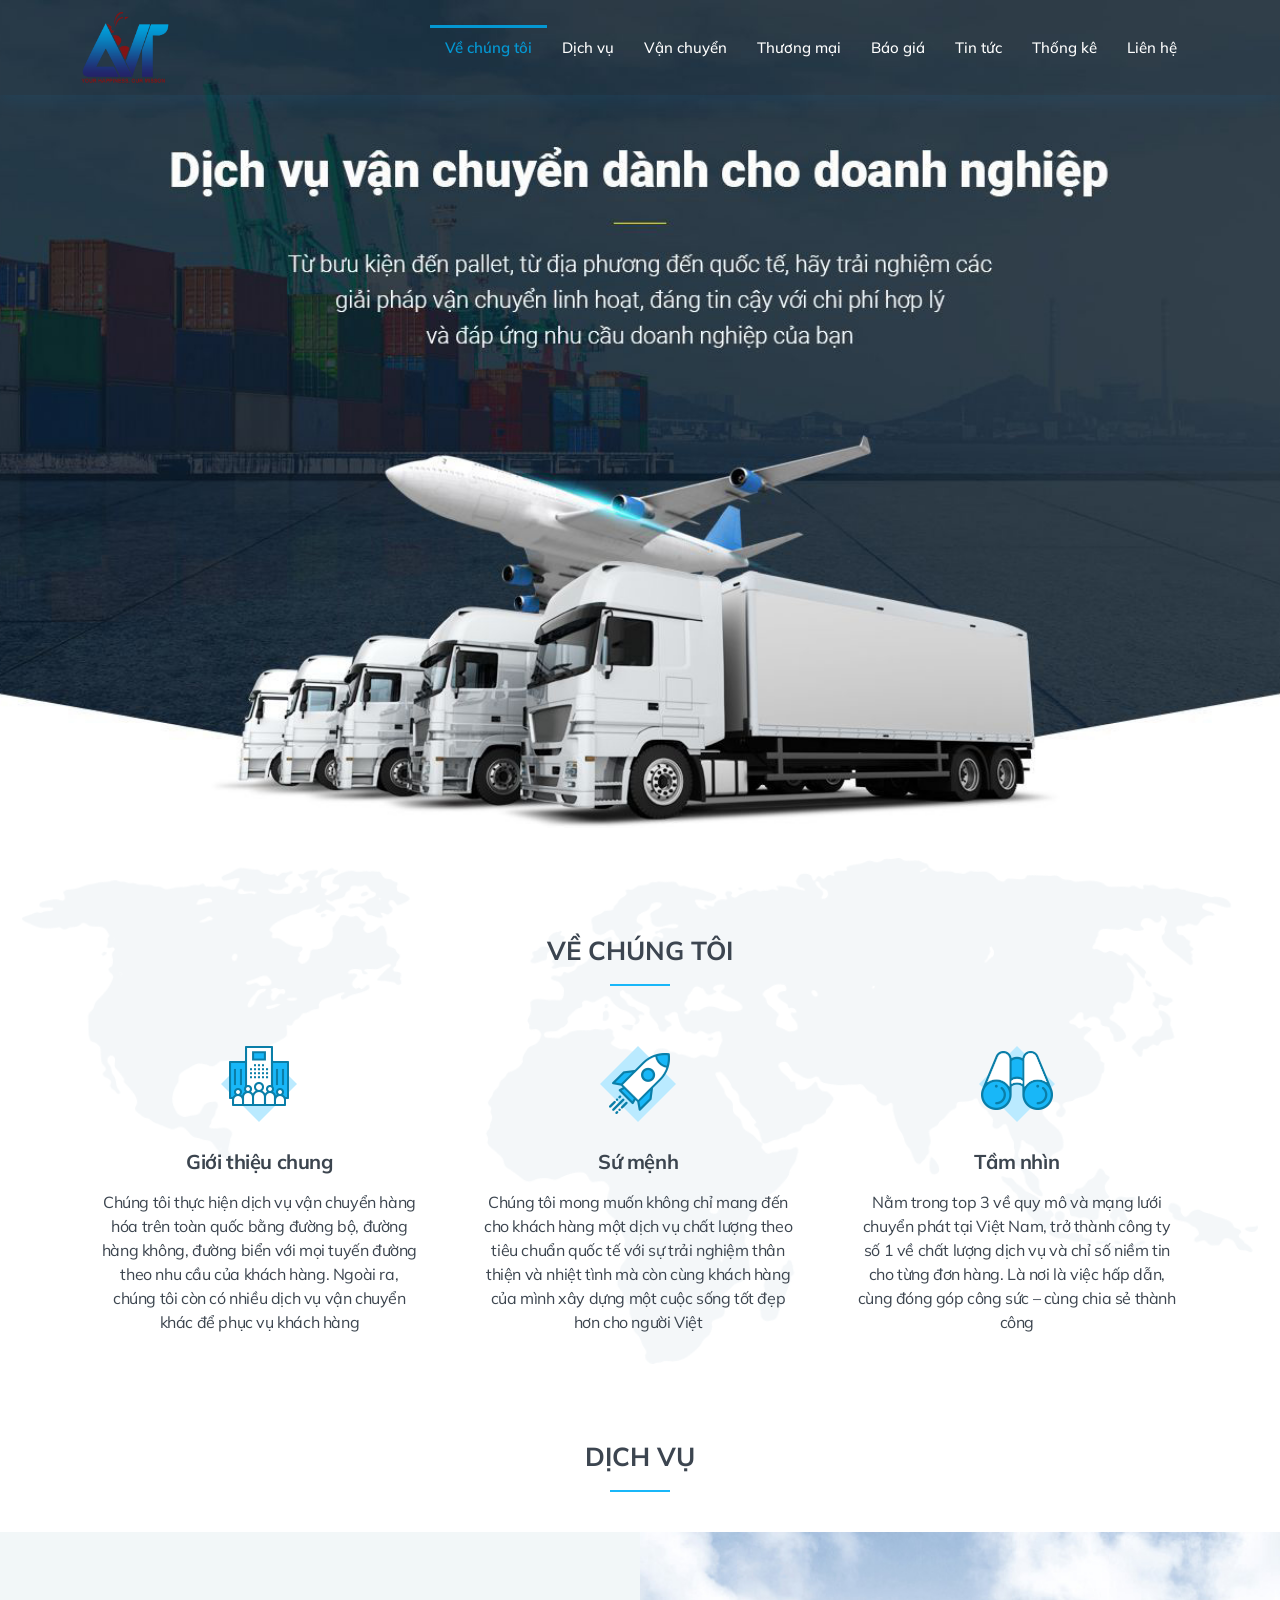
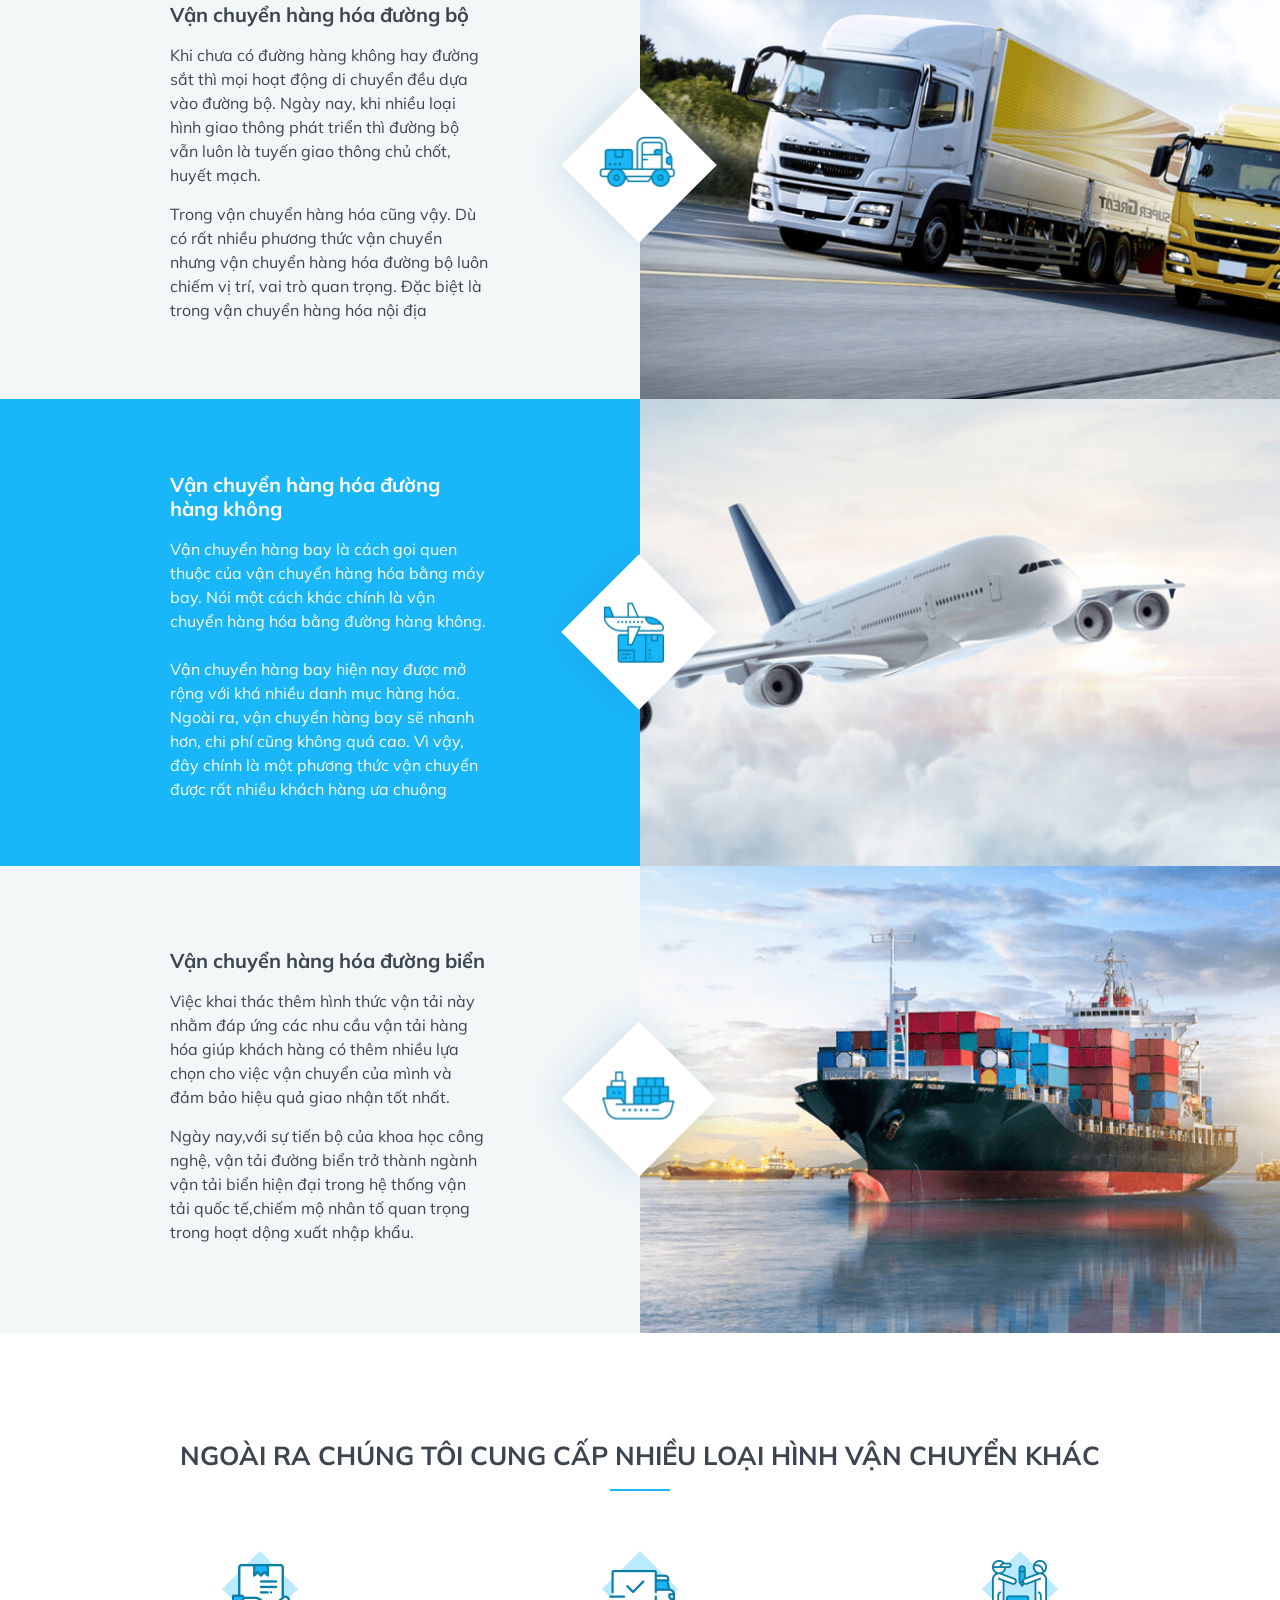
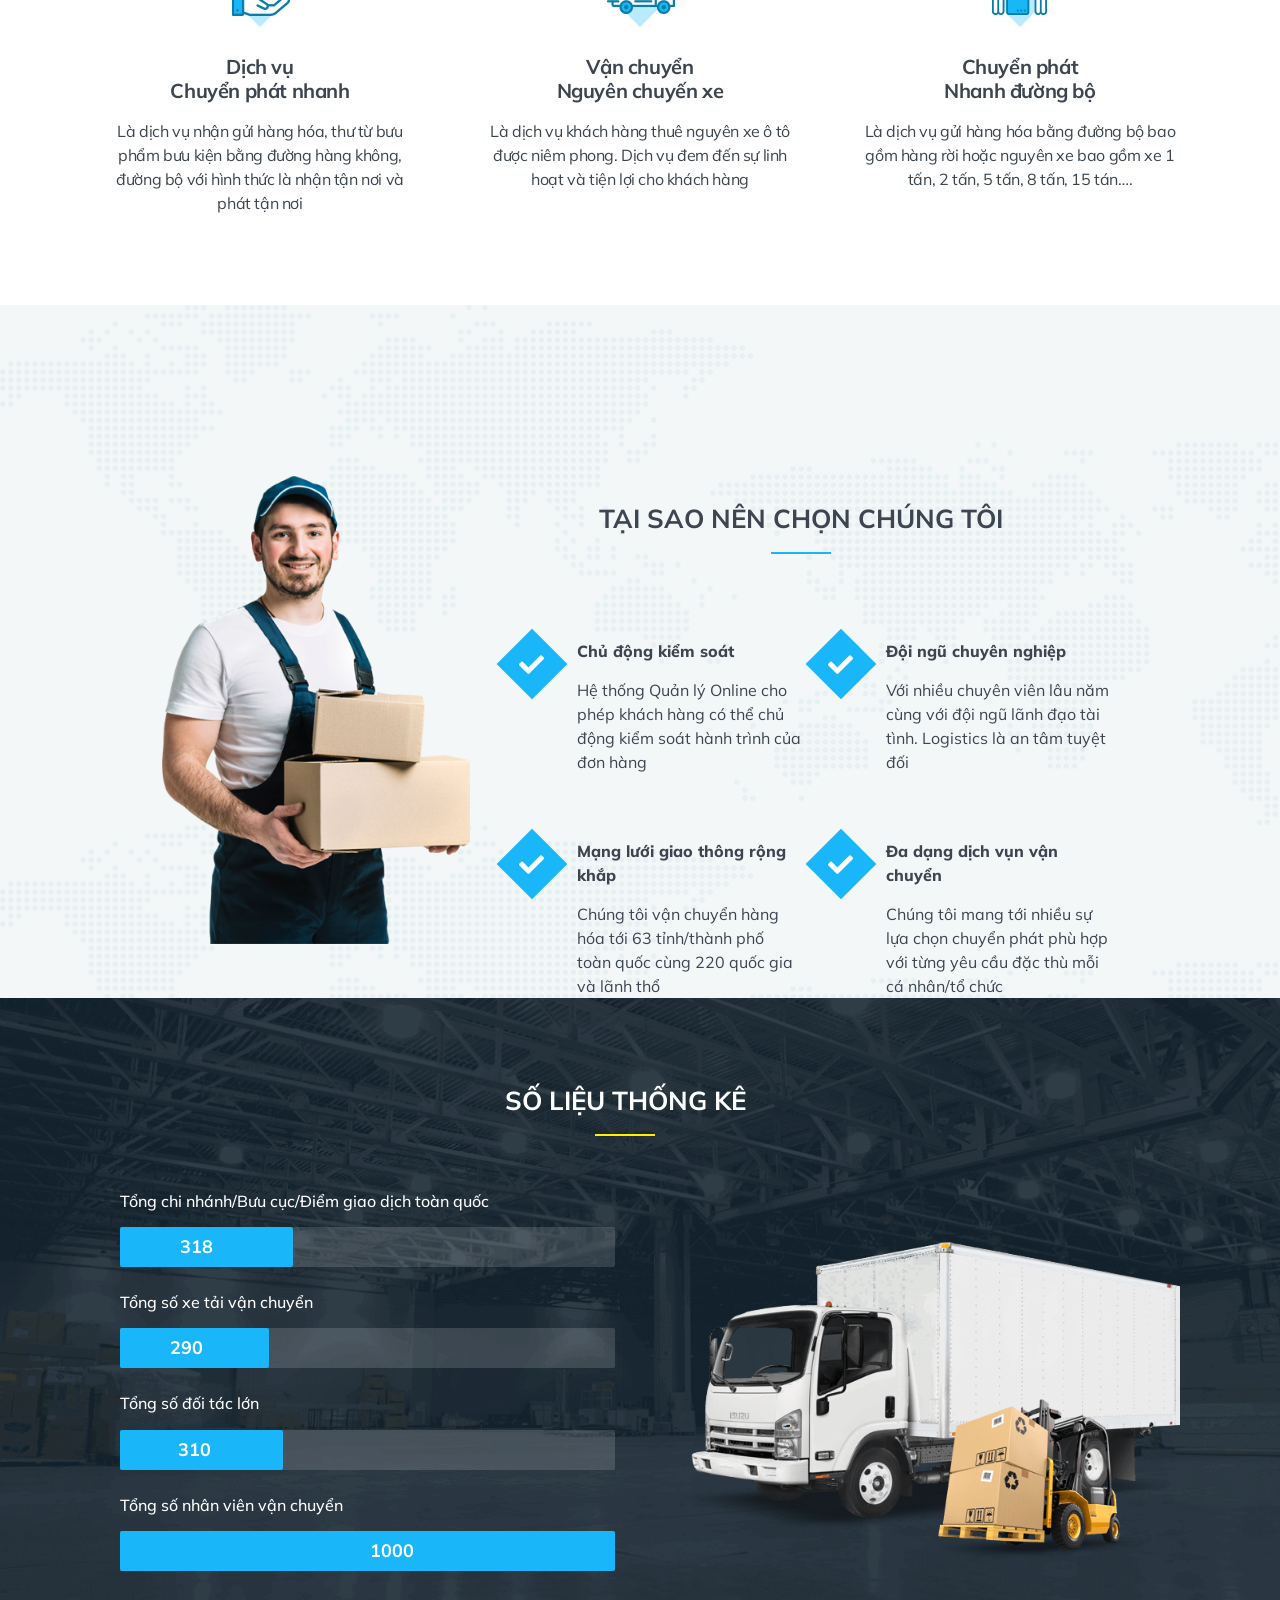
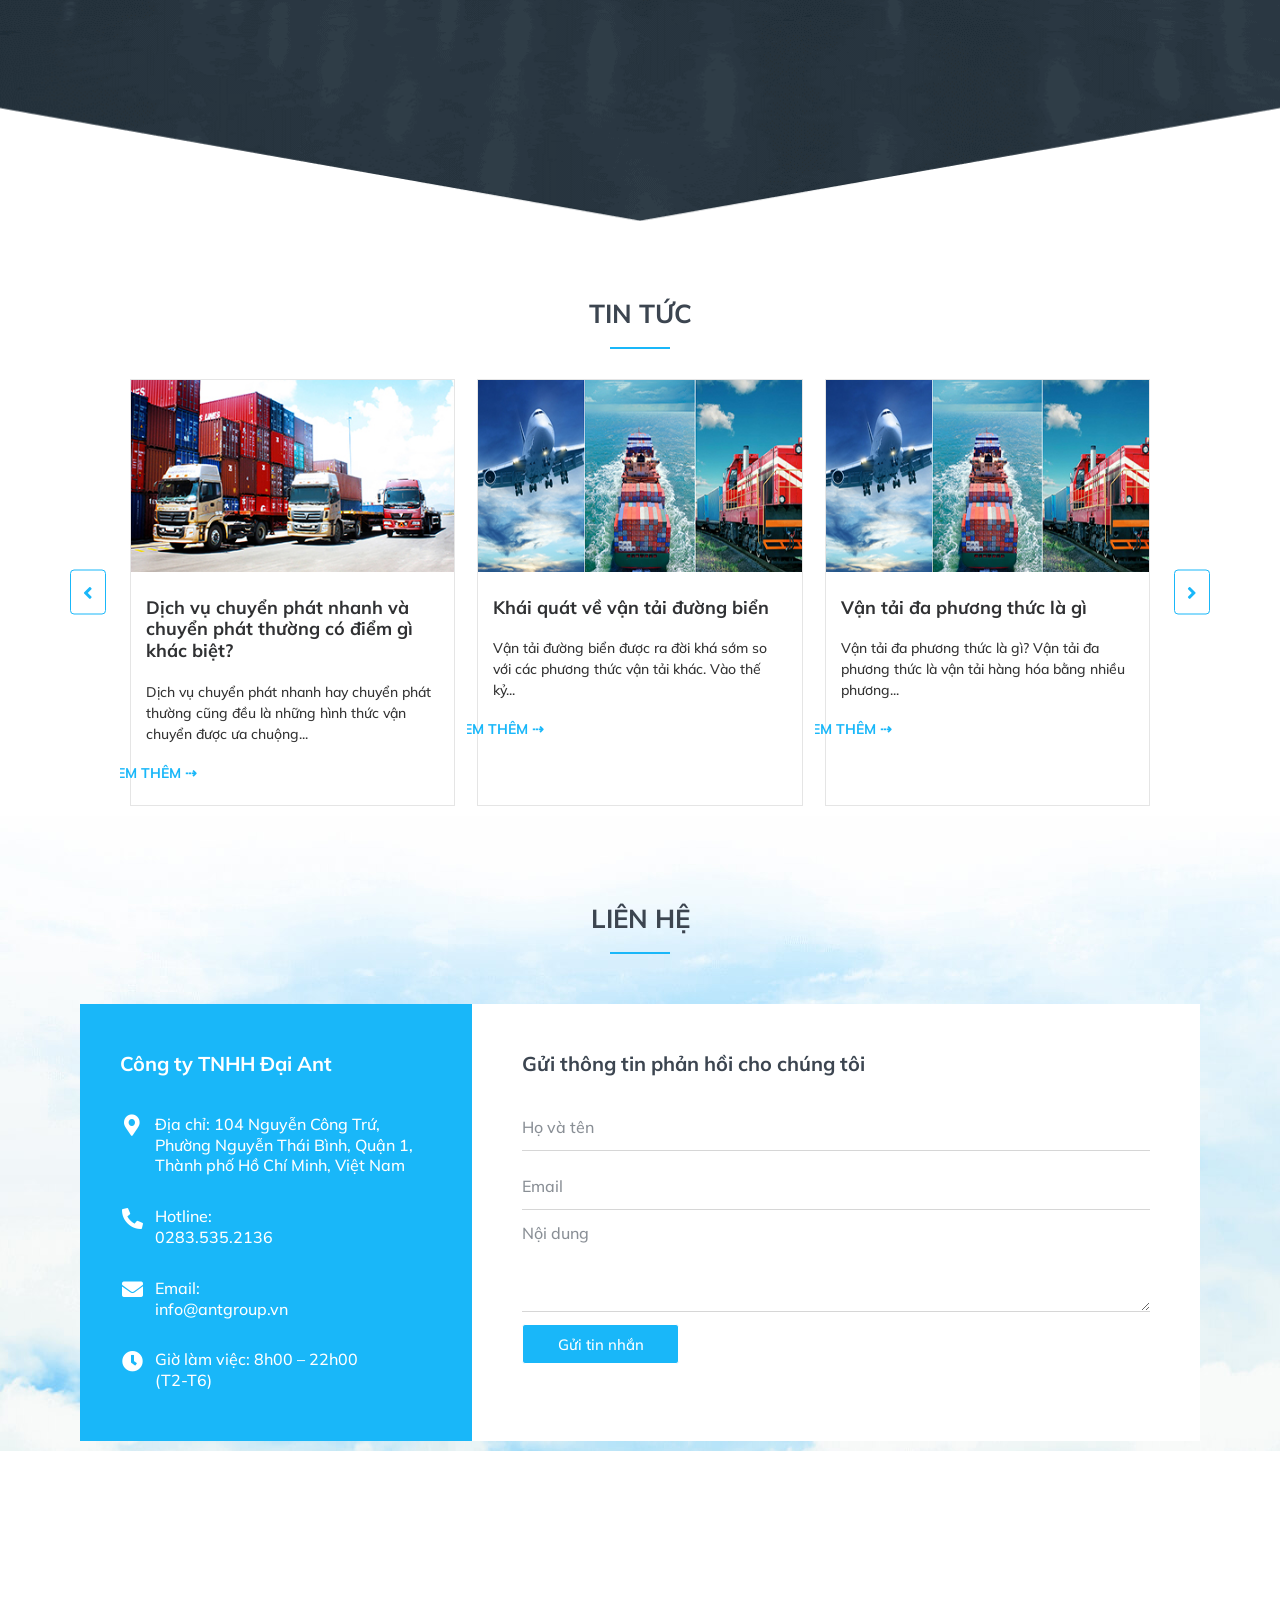
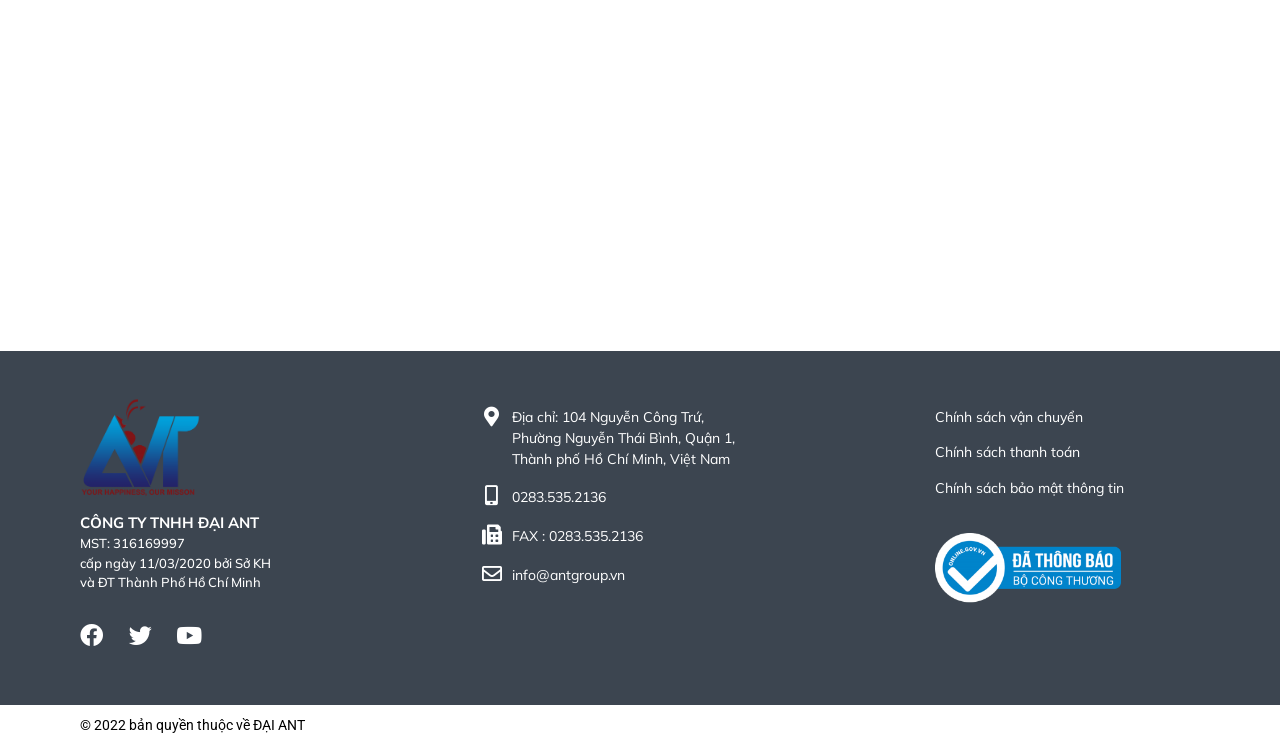
==== commit c52703ef: "Fix UI" ====
--- a/index.html
+++ b/index.html
@@ -868,8 +868,8 @@
 								</div>
 					</div>
 		</section>
-				<section data-particle_enable="false" data-particle-mobile-disabled="false" class="elementor-section elementor-inner-section elementor-element elementor-element-de39b5e elementor-section-boxed elementor-section-height-default elementor-section-height-default" data-id="de39b5e" data-element_type="section">
-						<div class="elementor-container elementor-column-gap-default">
+				<section data-particle_enable="false" data-particle-mobile-disabled="false" class="elementor-section elementor-inner-section elementor-element elementor-element-de39b5e elementor-section-full_width elementor-section-height-default elementor-section-height-default" data-id="de39b5e" data-element_type="section">
+						<div class="elementor-container elementor-column-gap-no">
 							<div class="elementor-row">
 					<div class="elementor-column elementor-col-50 elementor-inner-column elementor-element elementor-element-a908f20" data-id="a908f20" data-element_type="column">
 			<div class="elementor-column-wrap elementor-element-populated">
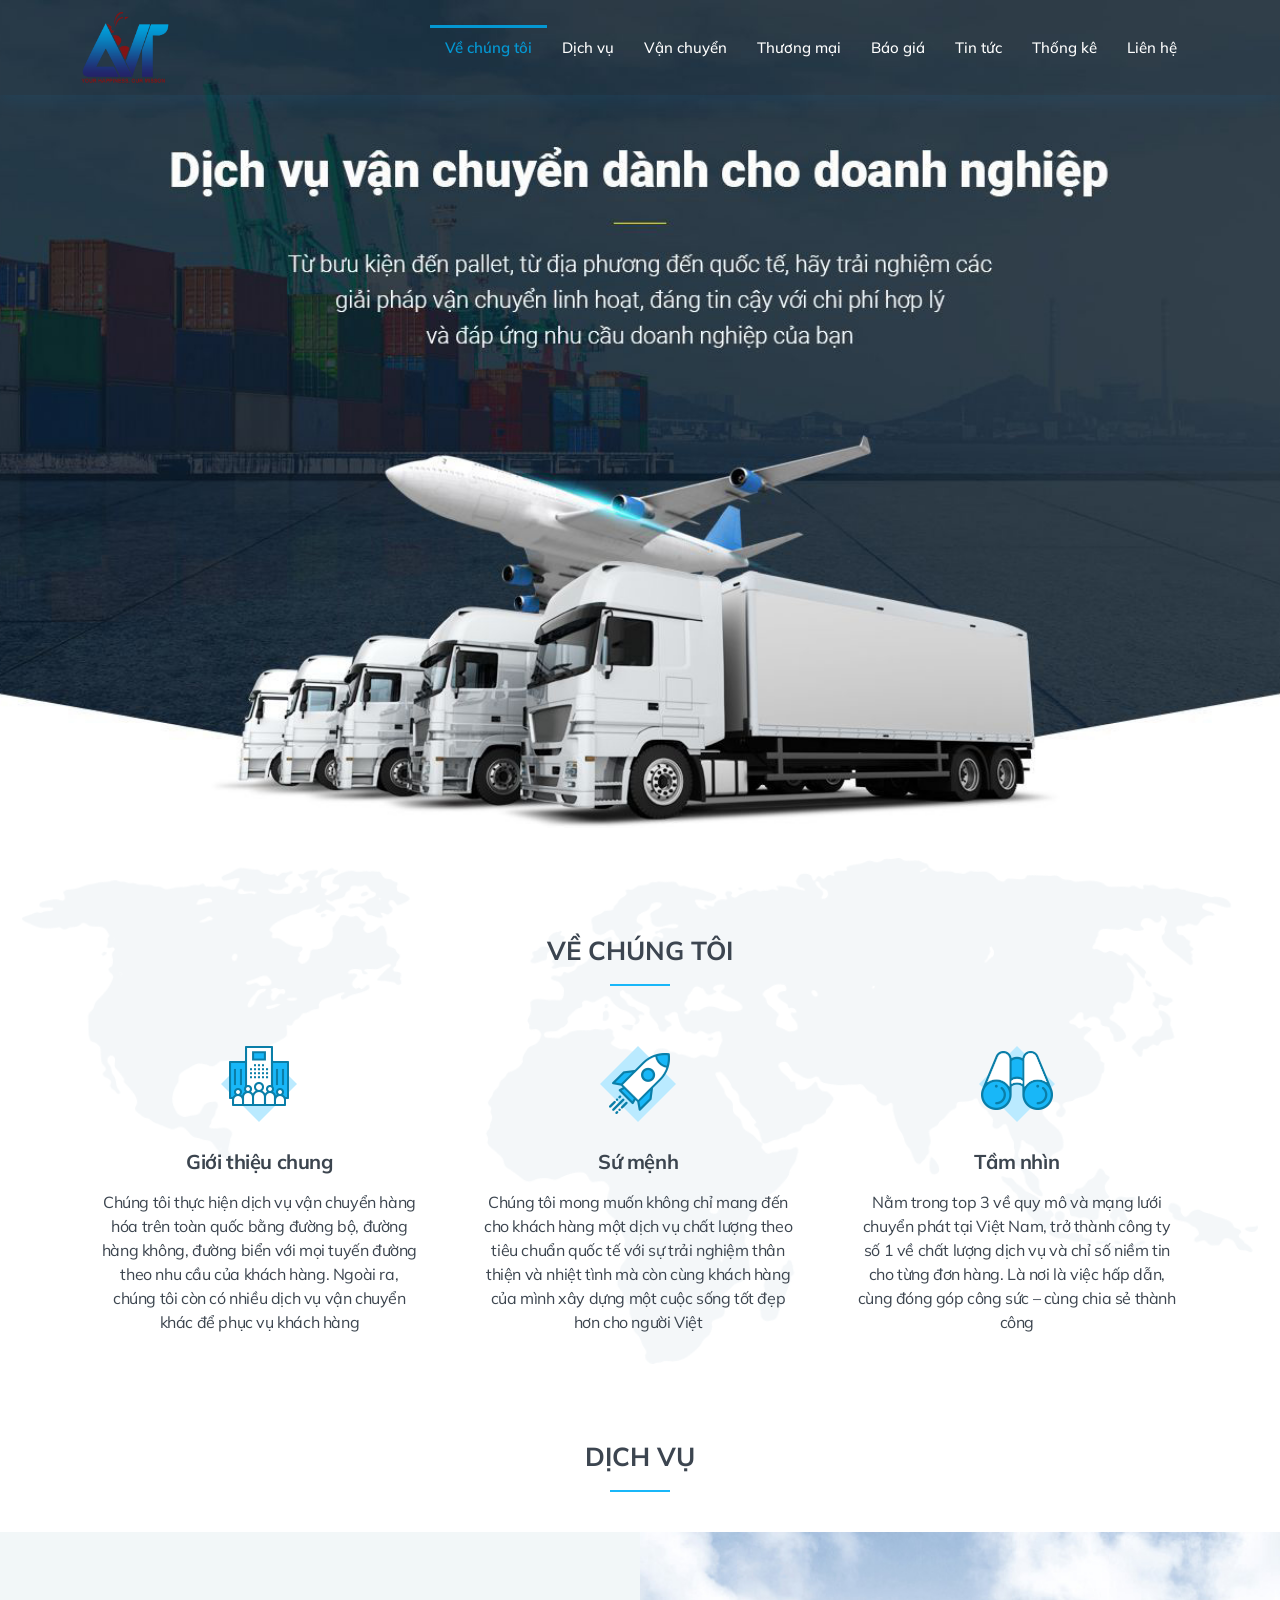
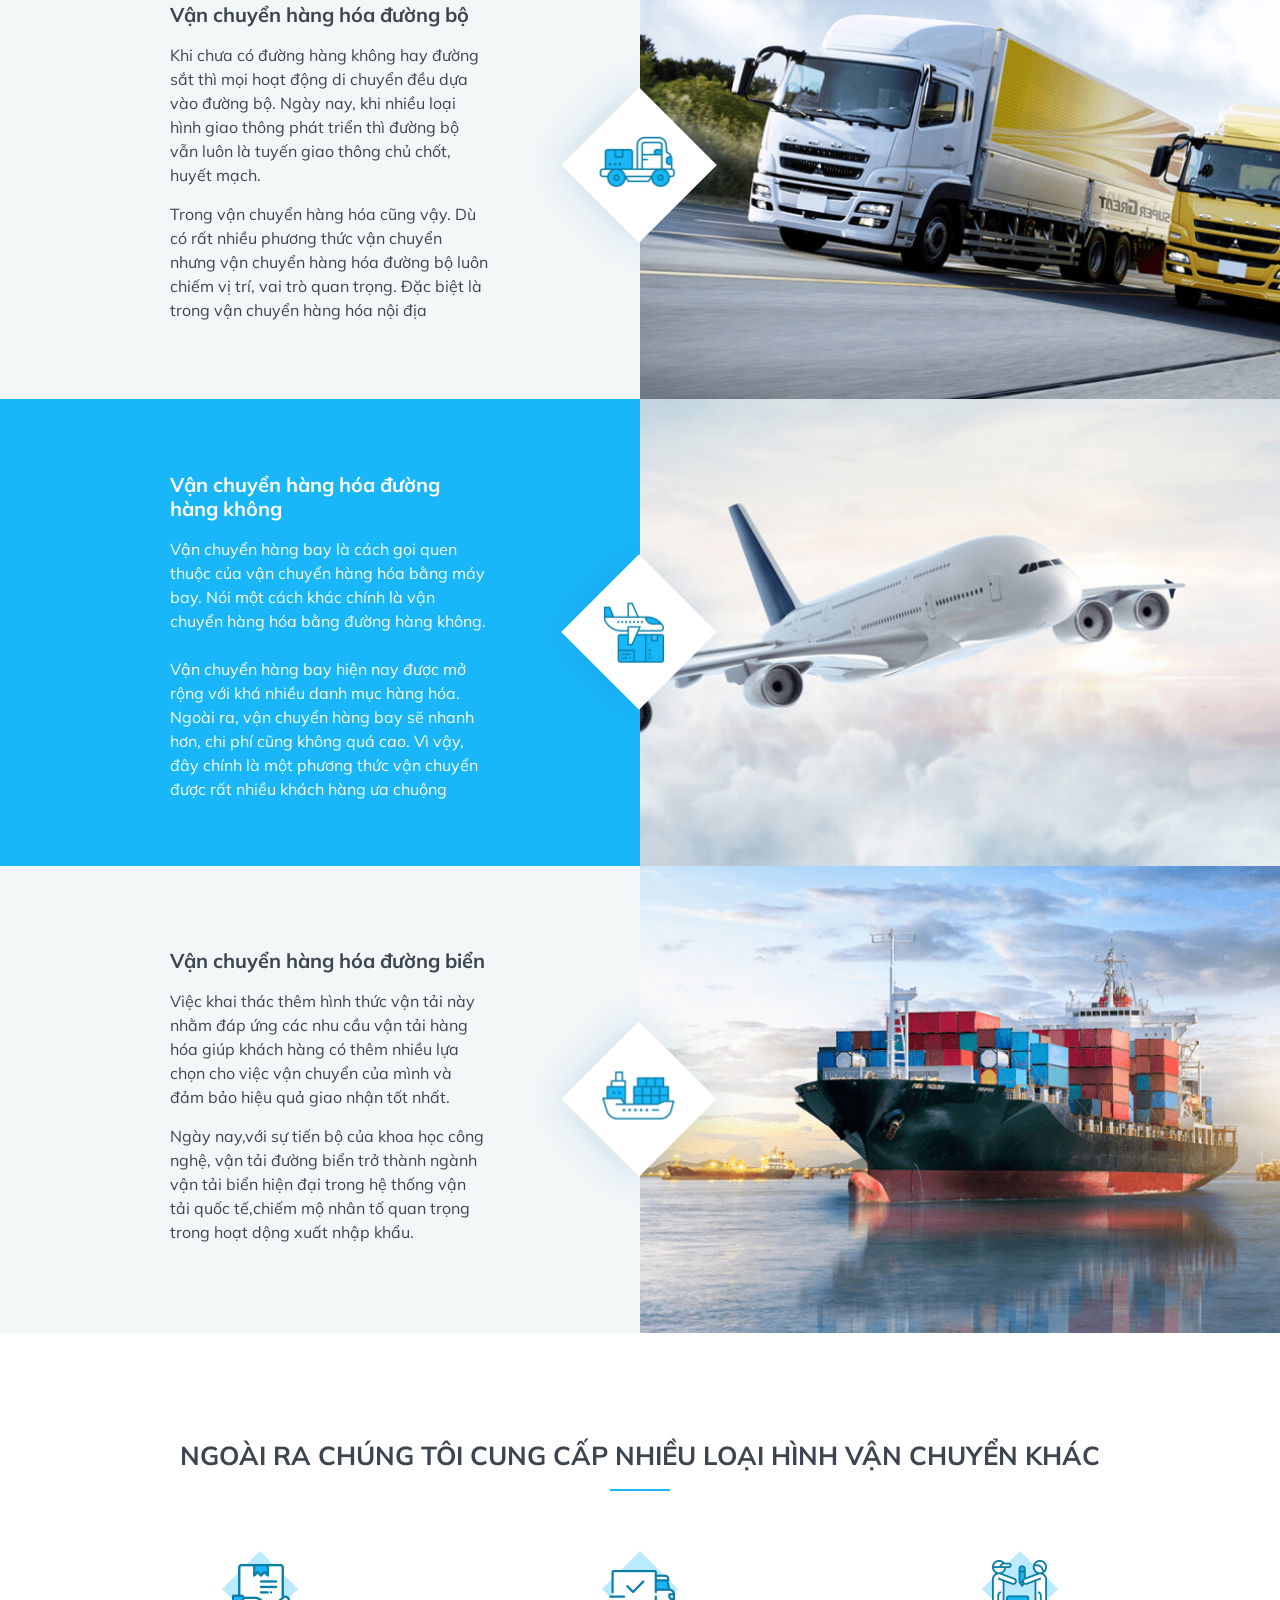
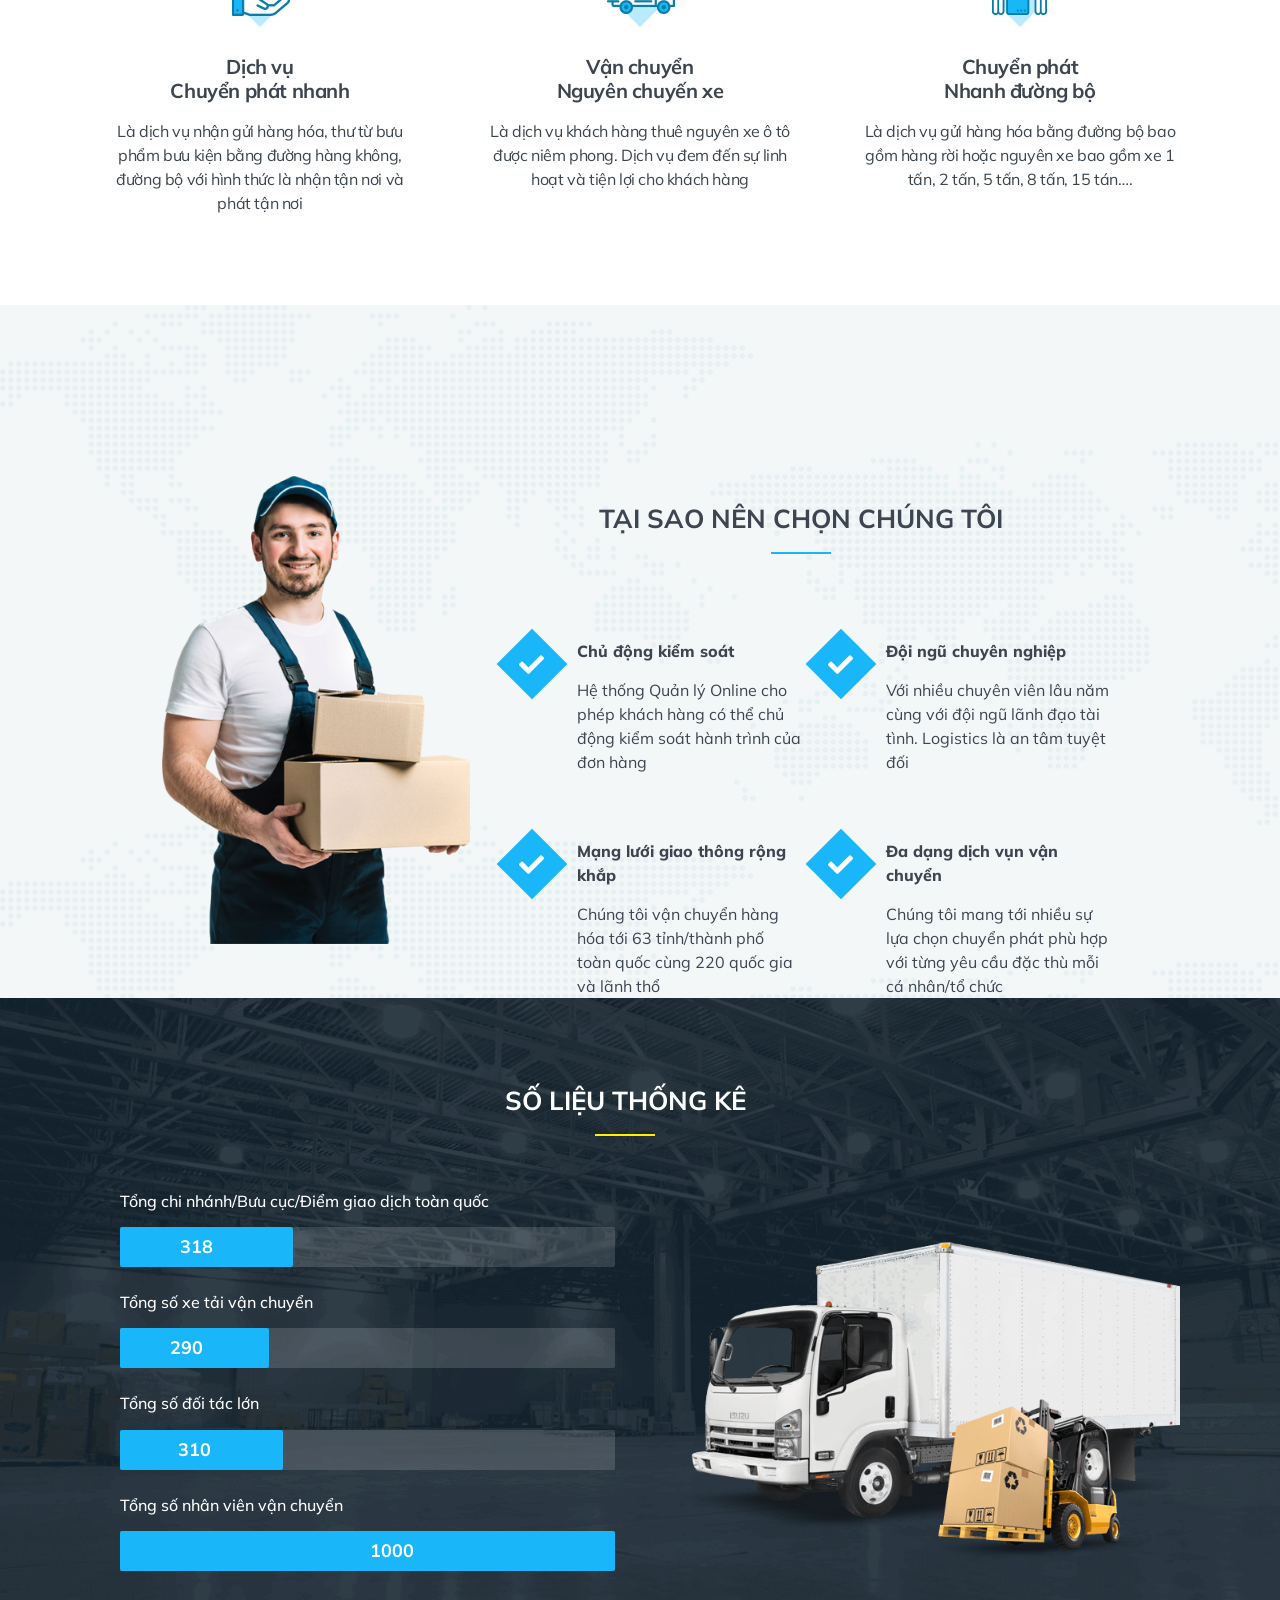
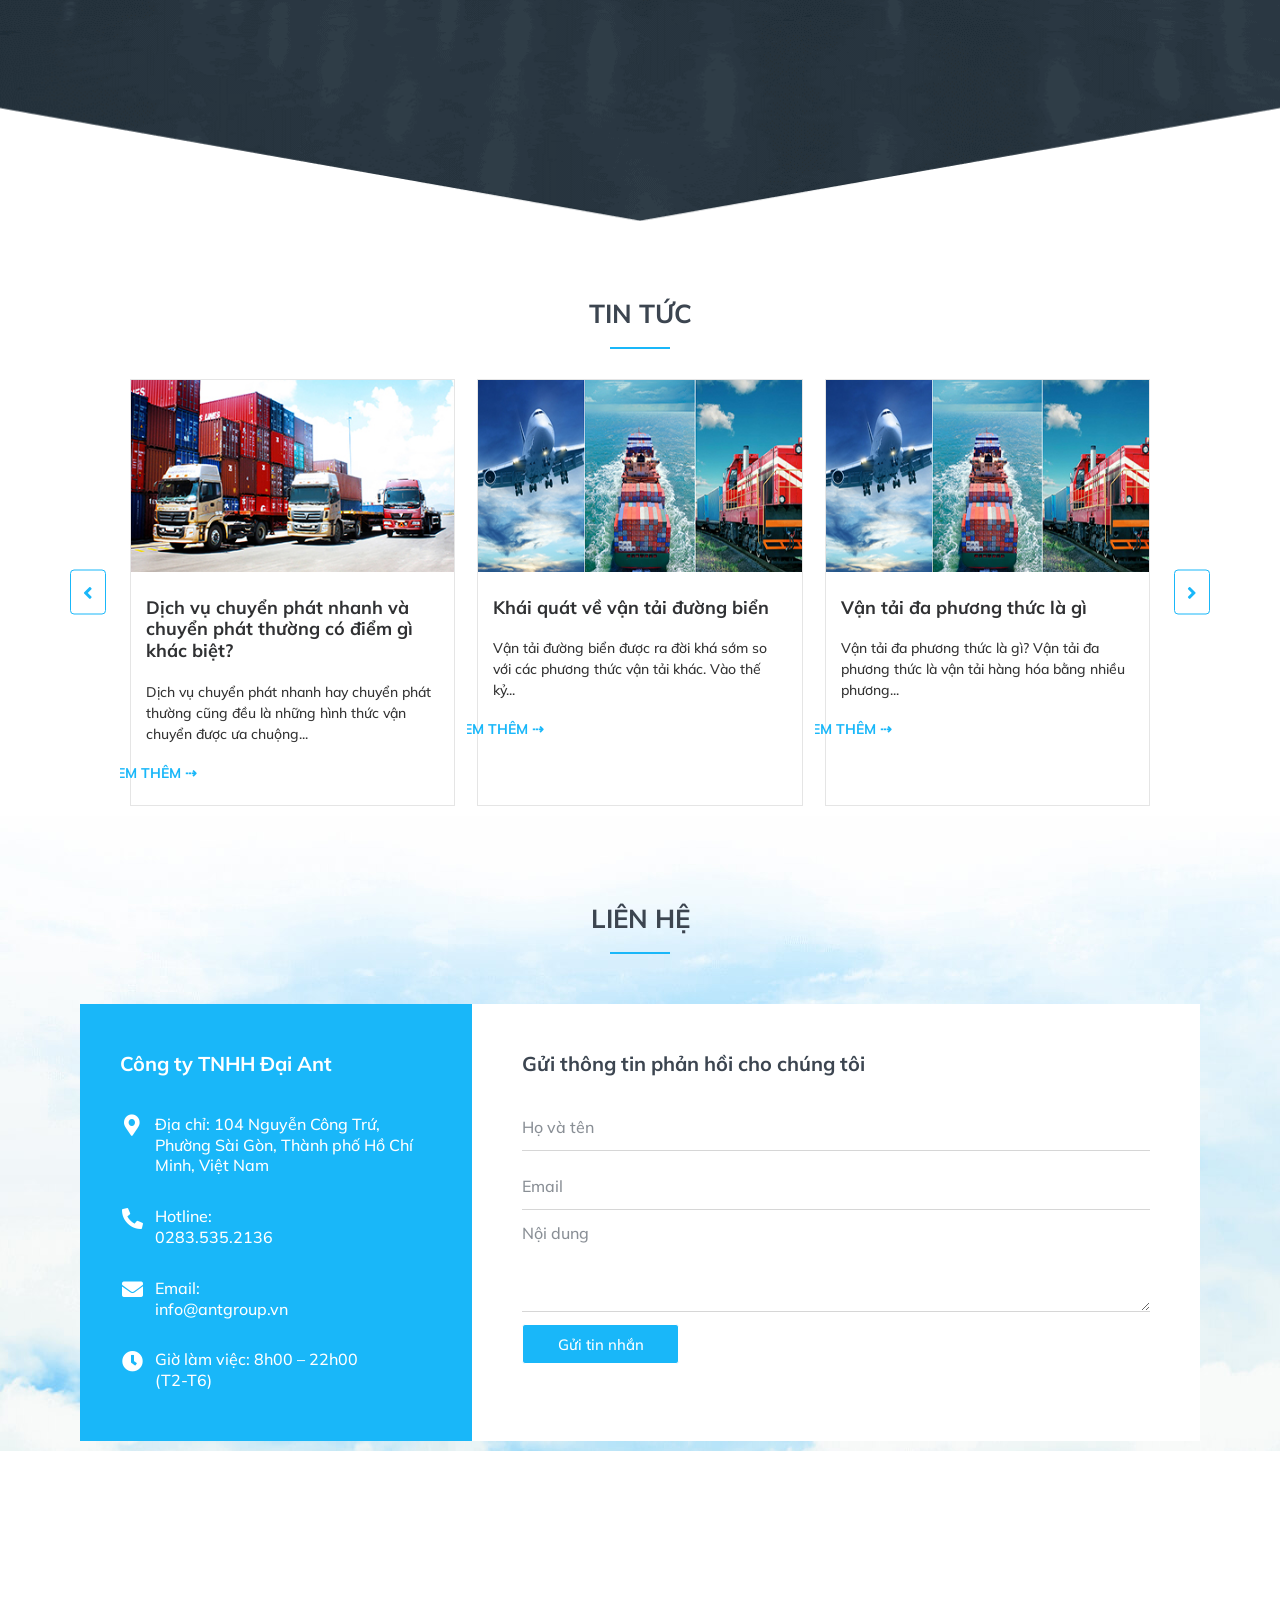
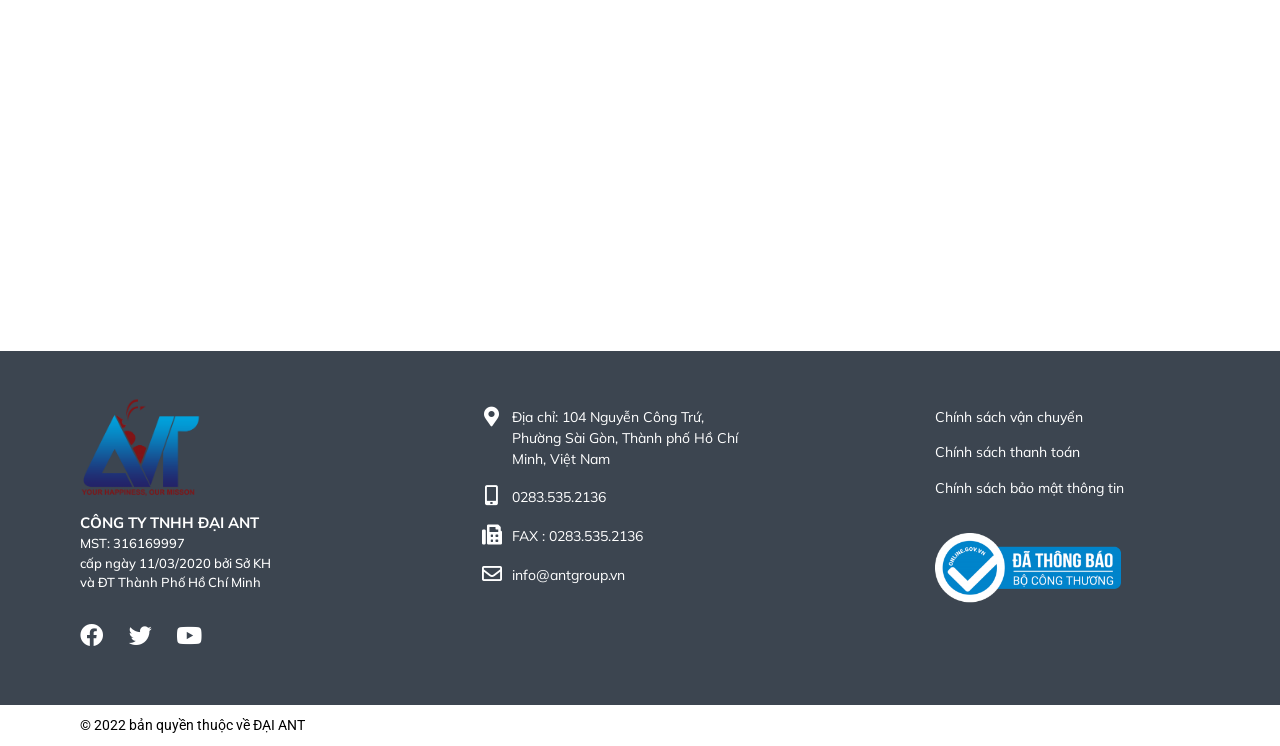
==== commit ee7a2681: "Update địa chỉ mới" ====
--- a/index.html
+++ b/index.html
@@ -1462,7 +1462,7 @@
                             			<div class="pp-infolist-icon-wrapper">
 				<span class="pp-info-list-icon pp-icon "><i aria-hidden="true" class="fas fa-map-marker-alt"></i></span>			</div>
 			                            <div class="pp-infolist-content-wrapper">
-                                																<div class="pp-info-list-title">                                                                            Địa chỉ: 104 Nguyễn Công Trứ, Phường Nguyễn Thái Bình, Quận 1, Thành phố Hồ Chí Minh, Việt Nam                                                                    </div>
+                                																<div class="pp-info-list-title">                                                                            Địa chỉ: 104 Nguyễn Công Trứ, Phường Sài Gòn, Thành phố Hồ Chí Minh, Việt Nam                                                                    </div>
 								                                                                                                                            </div>
                             </div>
                         </li>
@@ -1555,7 +1555,7 @@
 							<div class="elementor-widget-wrap">
 						<div class="elementor-element elementor-element-359168a elementor-widget elementor-widget-google_maps" data-id="359168a" data-element_type="widget" data-widget_type="google_maps.default">
 				<div class="elementor-widget-container">
-			<div class="elementor-custom-embed"><iframe frameborder="0" scrolling="no" marginheight="0" marginwidth="0" src="https://maps.google.com/maps?q=104%20Nguy%E1%BB%85n%20C%C3%B4ng%20Tr%E1%BB%A9%2C%20Ph%C6%B0%E1%BB%9Dng%20Nguy%E1%BB%85n%20Th%C3%A1i%20B%C3%ACnh%2C%20Qu%E1%BA%ADn%201%2C%20Th%C3%A0nh%20ph%E1%BB%91%20H%E1%BB%93%20Ch%C3%AD%20Minh%2C%20Vi%E1%BB%87t%20Nam&amp;t=m&amp;z=13&amp;output=embed&amp;iwloc=near" title="104 Nguyễn Công Trứ, Phường Nguyễn Thái Bình, Quận 1, Thành phố Hồ Chí Minh, Việt Nam" aria-label="104 Nguyễn Công Trứ, Phường Nguyễn Thái Bình, Quận 1, Thành phố Hồ Chí Minh, Việt Nam"></iframe></div>		</div>
+			<div class="elementor-custom-embed"><iframe frameborder="0" scrolling="no" marginheight="0" marginwidth="0" src="https://maps.google.com/maps?q=104%20Nguy%E1%BB%85n%20C%C3%B4ng%20Tr%E1%BB%A9%2C%20Ph%C6%B0%E1%BB%9Dng%20Nguy%E1%BB%85n%20Th%C3%A1i%20B%C3%ACnh%2C%20Qu%E1%BA%ADn%201%2C%20Th%C3%A0nh%20ph%E1%BB%91%20H%E1%BB%93%20Ch%C3%AD%20Minh%2C%20Vi%E1%BB%87t%20Nam&amp;t=m&amp;z=13&amp;output=embed&amp;iwloc=near" title="104 Nguyễn Công Trứ, Phường Sài Gòn, Thành phố Hồ Chí Minh, Việt Nam" aria-label="104 Nguyễn Công Trứ, Phường Sài Gòn, Thành phố Hồ Chí Minh, Việt Nam"></iframe></div>		</div>
 				</div>
 						</div>
 					</div>
@@ -1629,7 +1629,7 @@
 							<li class="elementor-icon-list-item">
 											<span class="elementor-icon-list-icon">
 							<i aria-hidden="true" class="fas fa-map-marker-alt"></i>						</span>
-										<span class="elementor-icon-list-text"> Địa chỉ: 104 Nguyễn Công Trứ, Phường Nguyễn Thái Bình, Quận 1, Thành phố Hồ Chí Minh, Việt Nam</span>
+										<span class="elementor-icon-list-text"> Địa chỉ: 104 Nguyễn Công Trứ, Phường Sài Gòn, Thành phố Hồ Chí Minh, Việt Nam</span>
 									</li>
 								<li class="elementor-icon-list-item">
 											<span class="elementor-icon-list-icon">
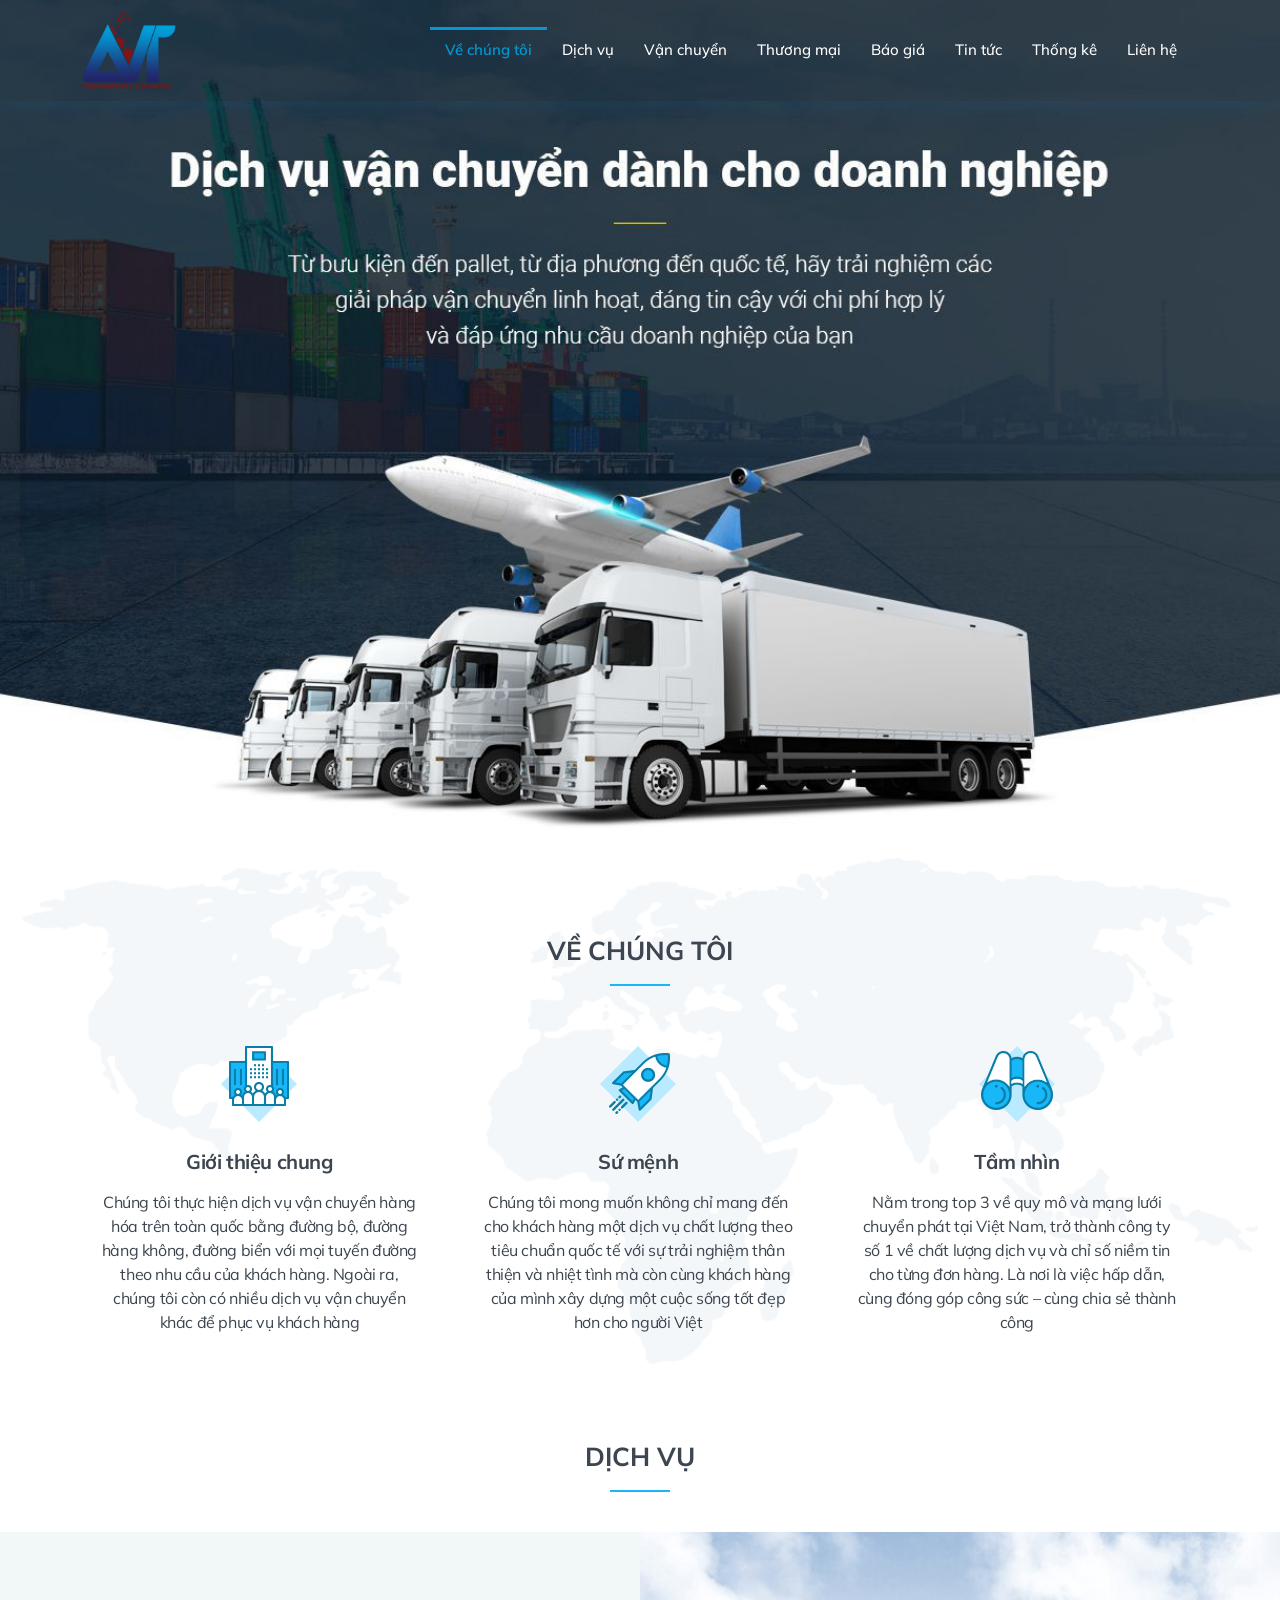
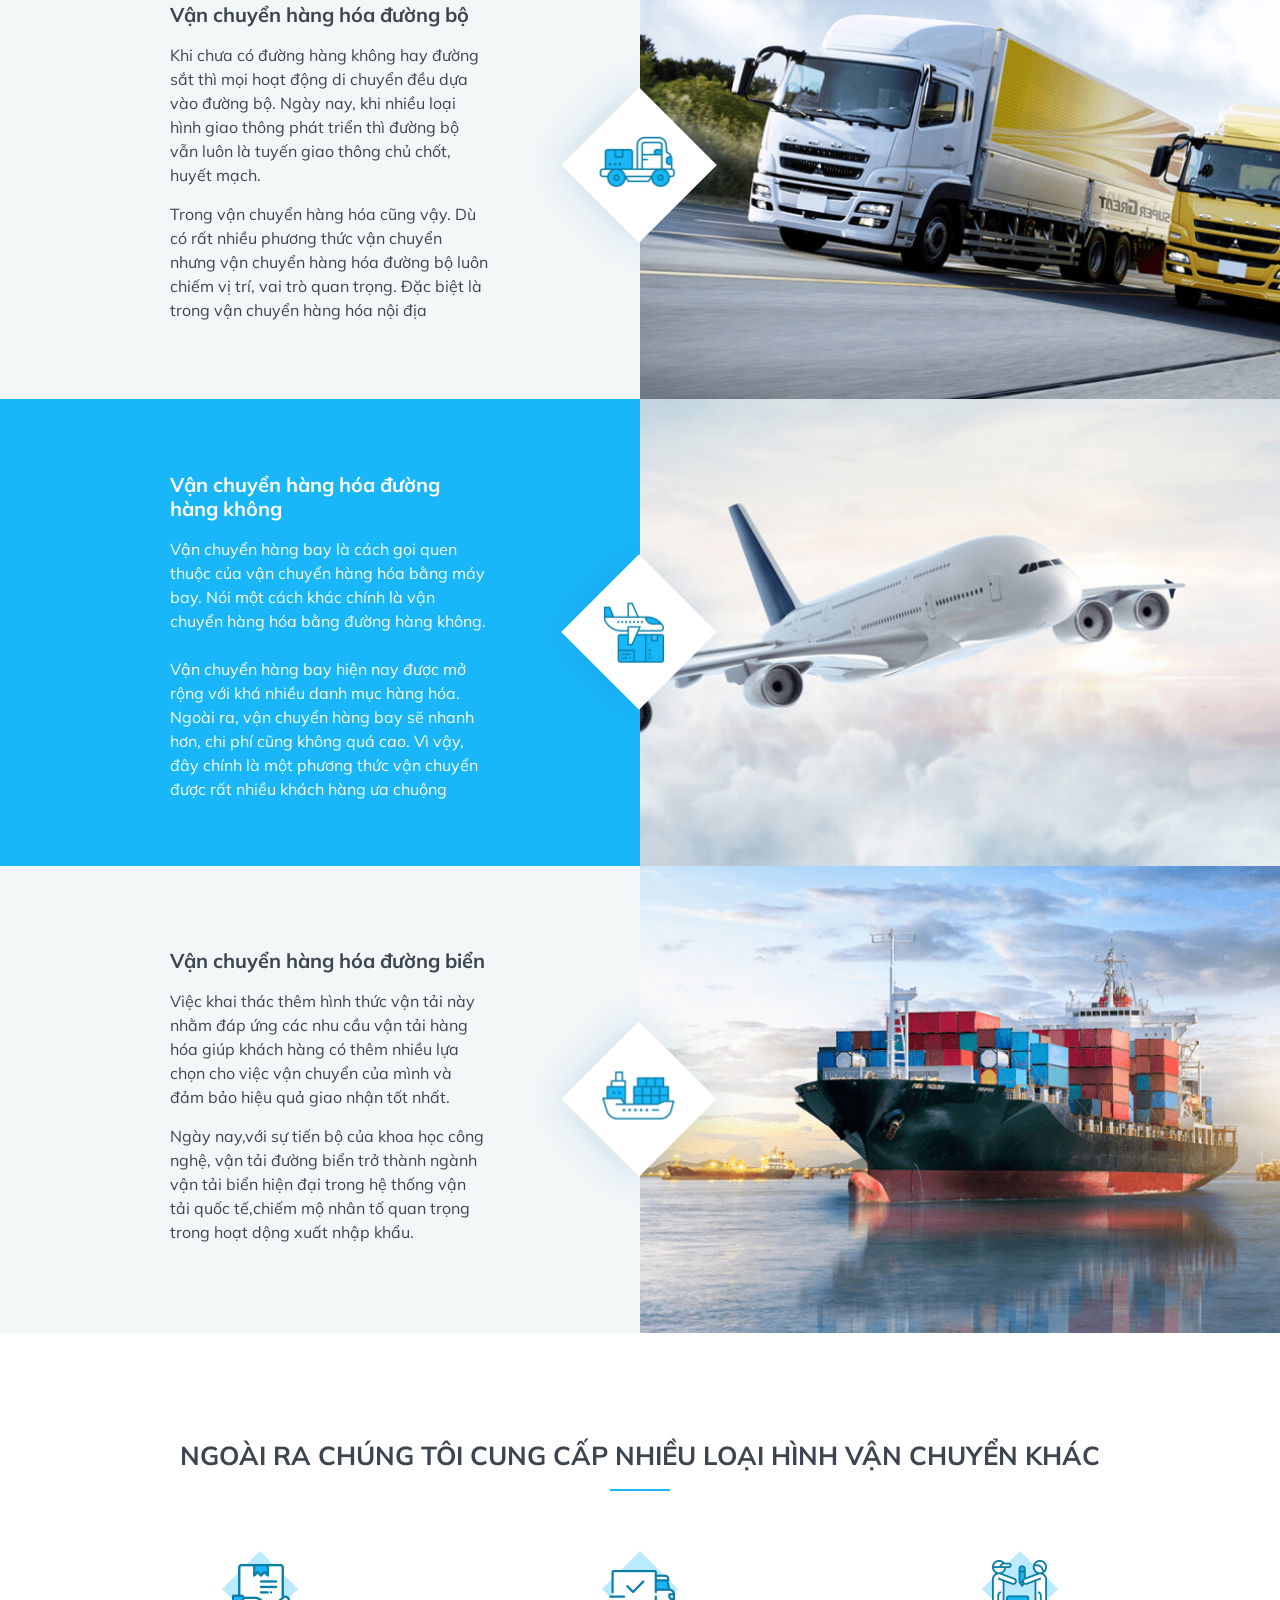
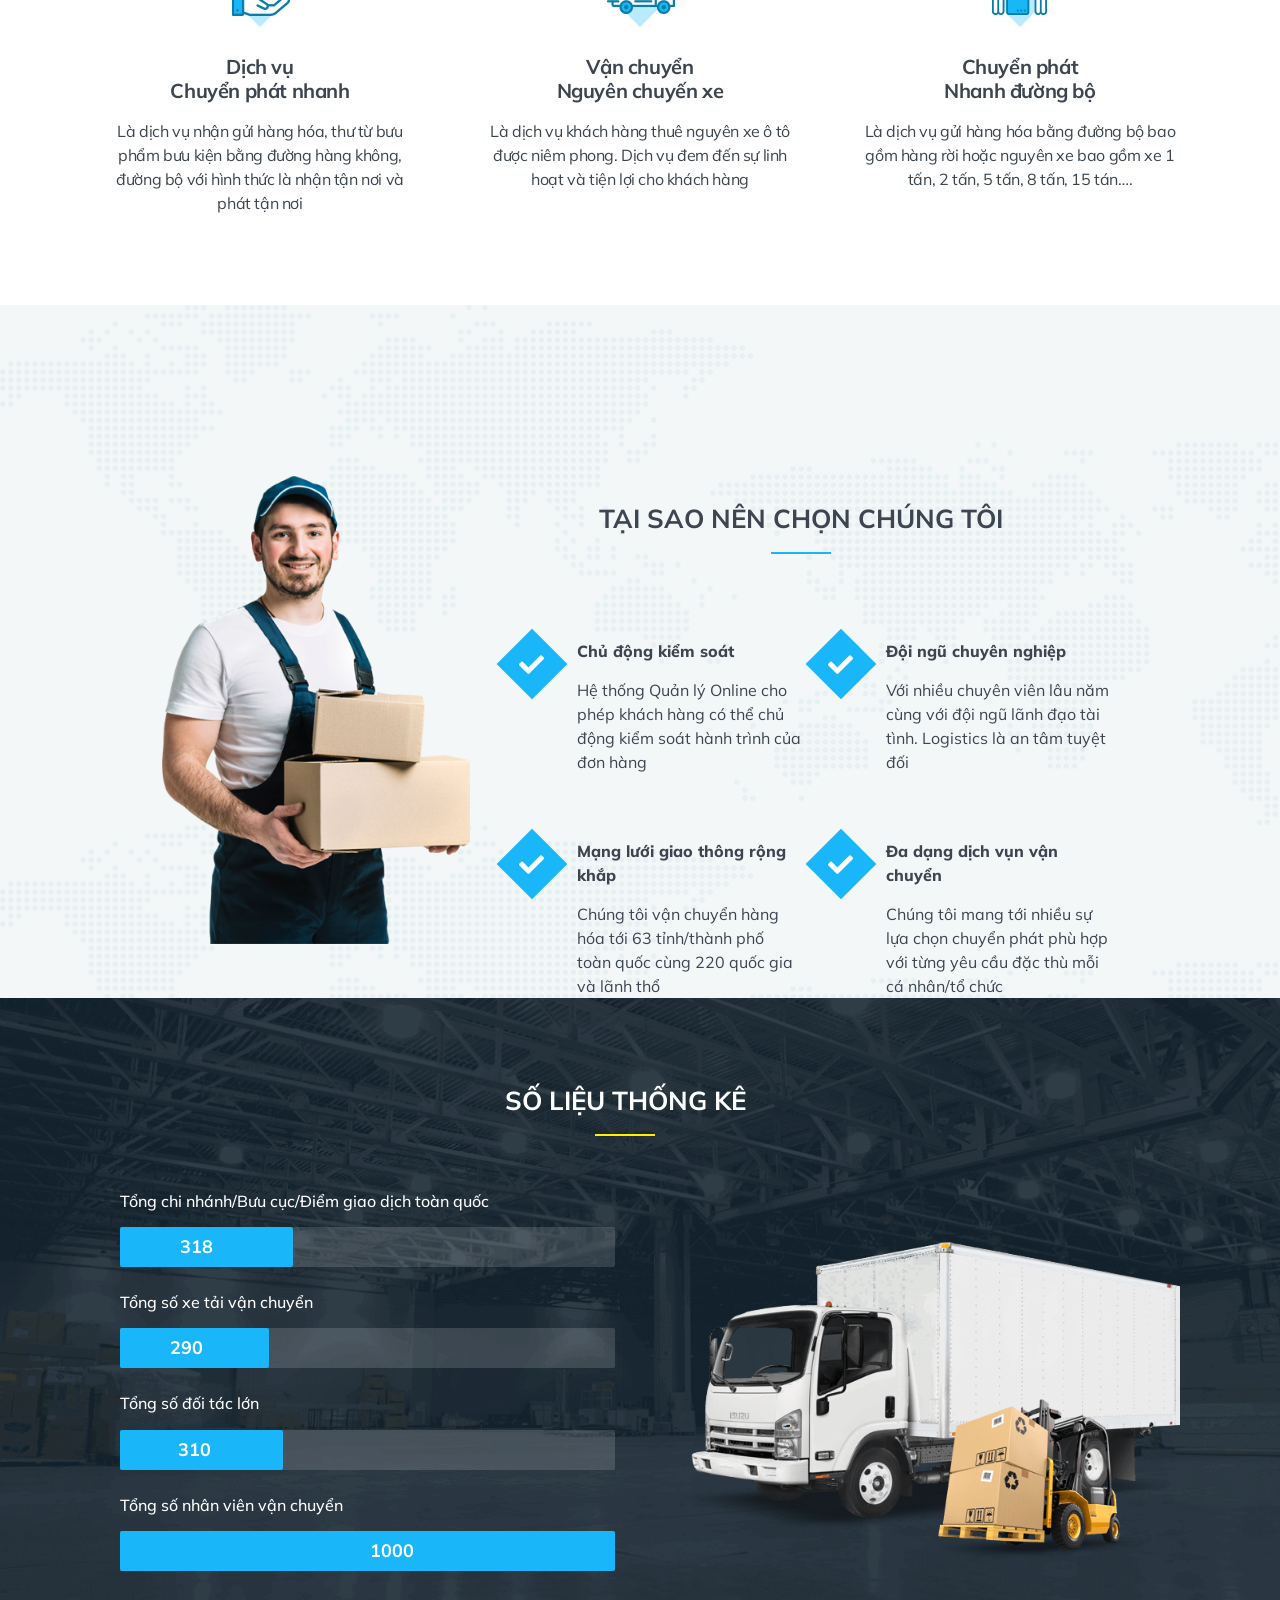
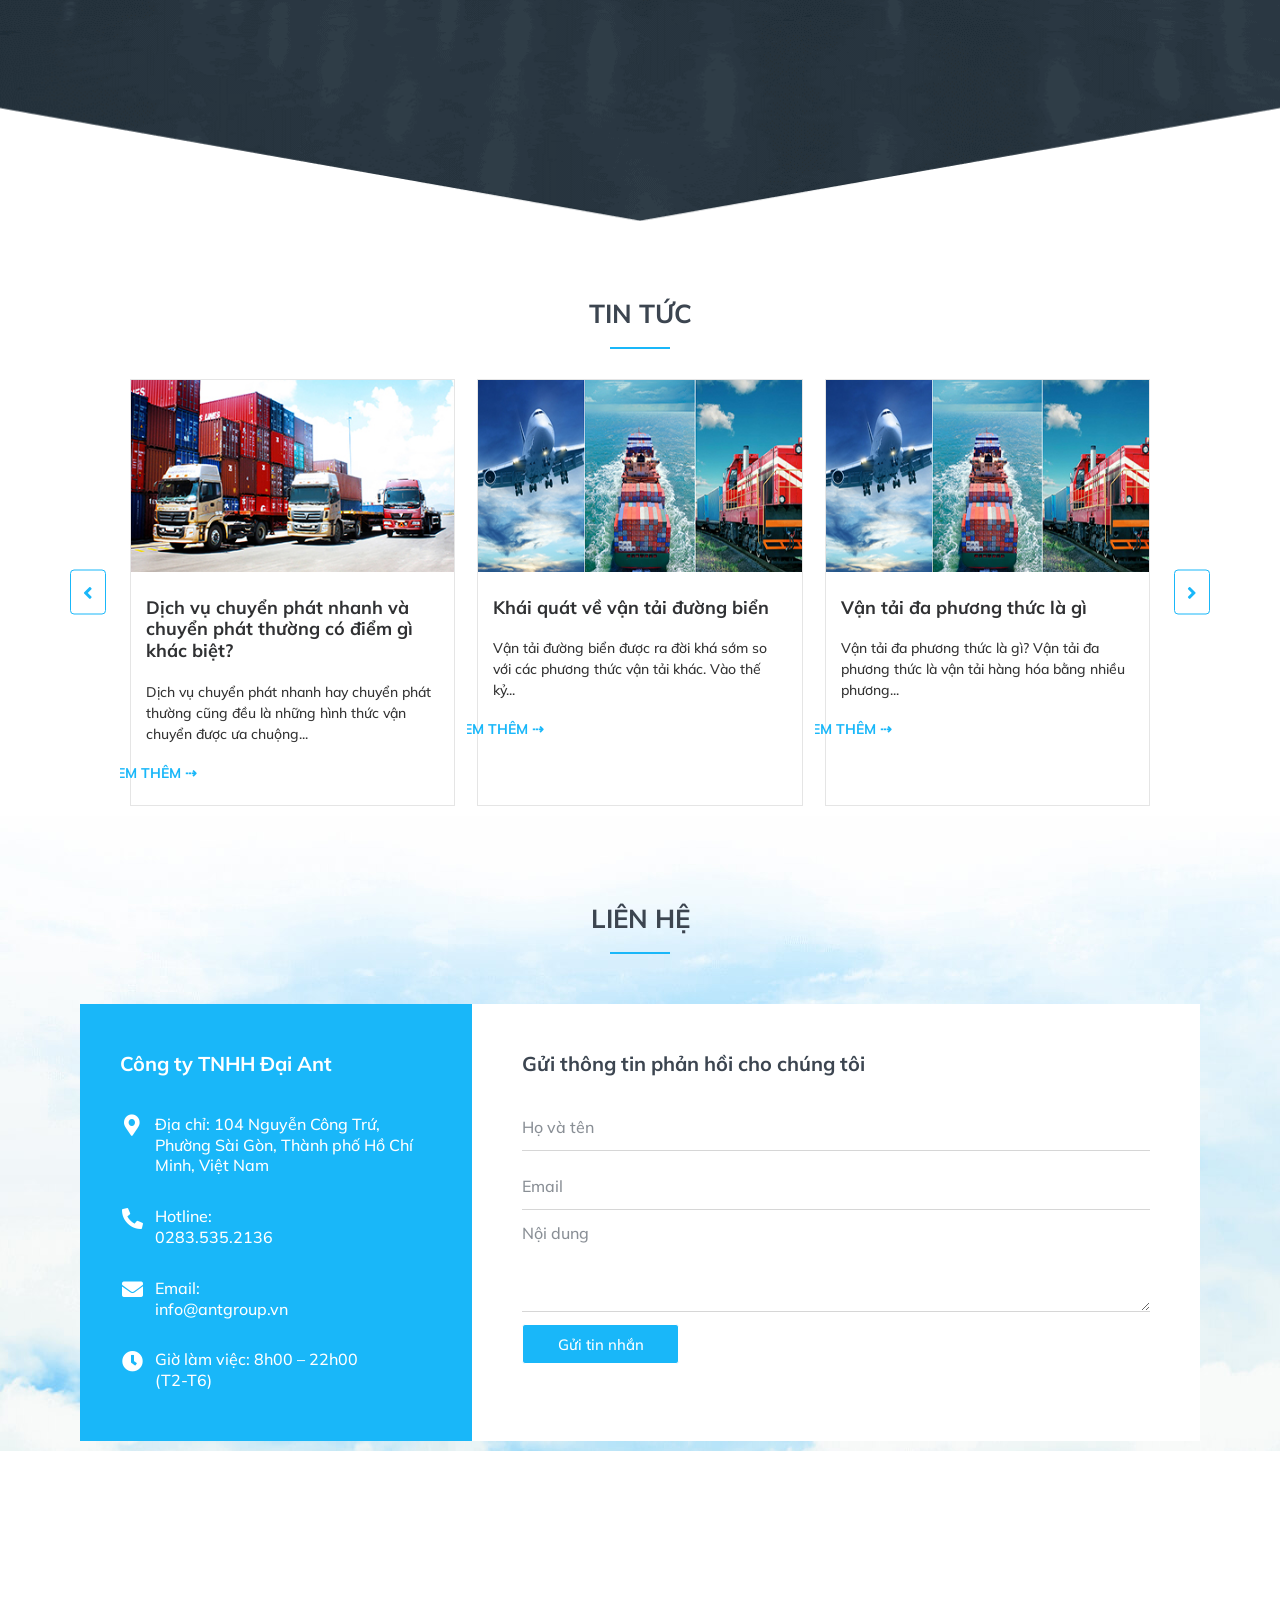
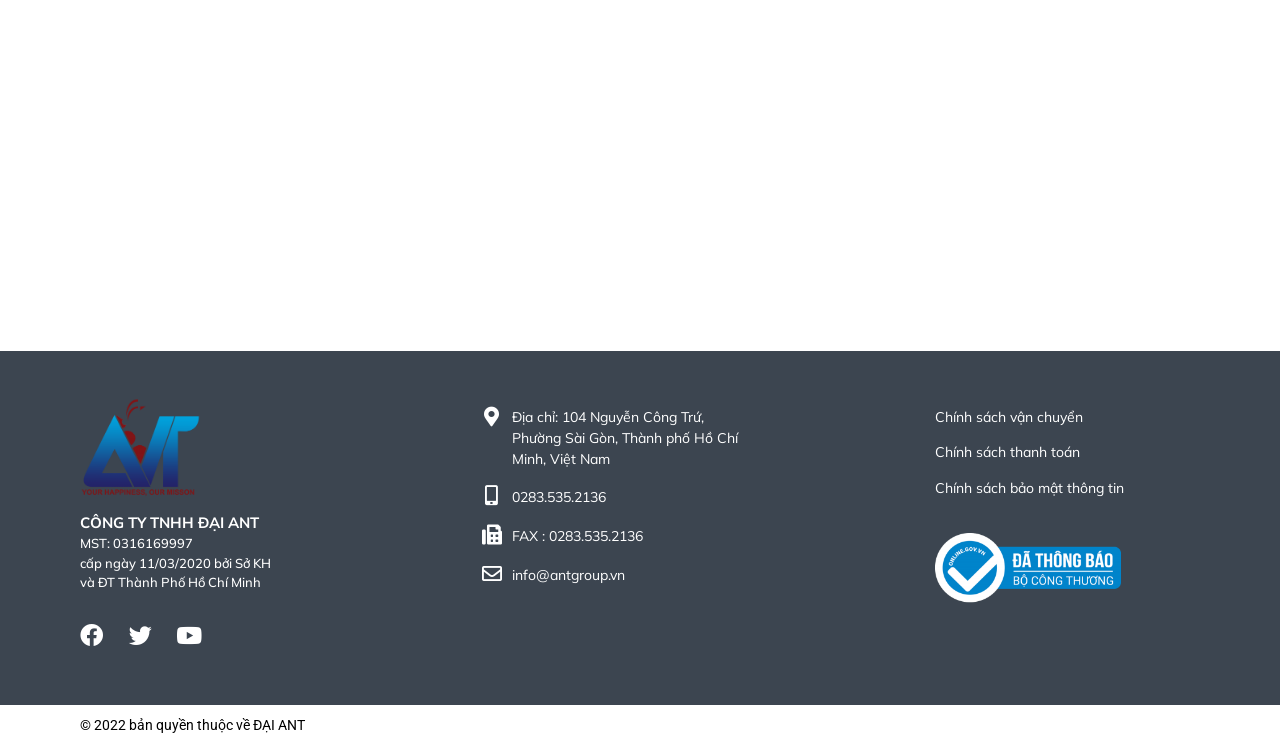
==== commit 59e73805: "update mã số thuế" ====
--- a/index.html
+++ b/index.html
@@ -1588,7 +1588,7 @@
 							<div class="elementor-widget-wrap">
 						<div class="elementor-element elementor-element-45301ed3 elementor-vertical-align-middle elementor-hidden-phone elementor-position-top elementor-widget elementor-widget-image-box" data-id="45301ed3" data-element_type="widget" data-widget_type="image-box.default">
 				<div class="elementor-widget-container">
-			<div class="elementor-image-box-wrapper"><figure class="elementor-image-box-img"><img width="1000" height="838" src="./wp-content/uploads/2020/09/cropped-logo-1.png" class="attachment-full size-full" alt="" decoding="async" loading="lazy" srcset="./wp-content/uploads/2020/09/cropped-logo-1.png 1000w, ./wp-content/uploads/2020/09/cropped-logo-1-300x251.png 300w, ./wp-content/uploads/2020/09/cropped-logo-1-768x644.png 768w" sizes="auto, (max-width: 1000px) 100vw, 1000px" /></figure><div class="elementor-image-box-content"><p class="elementor-image-box-description"><strong style="font-size: 15px">CÔNG TY TNHH ĐẠI ANT</strong><br>MST: 316169997 <br>cấp ngày 11/03/2020 bởi Sở KH và ĐT Thành Phố Hồ Chí Minh</p></div></div>		</div>
+			<div class="elementor-image-box-wrapper"><figure class="elementor-image-box-img"><img width="1000" height="838" src="./wp-content/uploads/2020/09/cropped-logo-1.png" class="attachment-full size-full" alt="" decoding="async" loading="lazy" srcset="./wp-content/uploads/2020/09/cropped-logo-1.png 1000w, ./wp-content/uploads/2020/09/cropped-logo-1-300x251.png 300w, ./wp-content/uploads/2020/09/cropped-logo-1-768x644.png 768w" sizes="auto, (max-width: 1000px) 100vw, 1000px" /></figure><div class="elementor-image-box-content"><p class="elementor-image-box-description"><strong style="font-size: 15px">CÔNG TY TNHH ĐẠI ANT</strong><br>MST: 0316169997 <br>cấp ngày 11/03/2020 bởi Sở KH và ĐT Thành Phố Hồ Chí Minh</p></div></div>		</div>
 				</div>
 				<div class="elementor-element elementor-element-7bf3aa4e elementor-hidden-phone elementor-shape-rounded elementor-grid-0 elementor-widget elementor-widget-social-icons" data-id="7bf3aa4e" data-element_type="widget" data-widget_type="social-icons.default">
 				<div class="elementor-widget-container">
@@ -1693,7 +1693,7 @@
 				</div>
 				<div class="elementor-element elementor-element-11ed58b elementor-hidden-desktop elementor-widget elementor-widget-heading" data-id="11ed58b" data-element_type="widget" data-widget_type="heading.default">
 				<div class="elementor-widget-container">
-			<h2 class="elementor-heading-title elementor-size-default"><b style="font-size:20px;line-height:2";>ANT Group</b><br>MST: 031626xxxx - Cấp ngày 11/09/2020 <br>bởi Sở KH và ĐT Thành Phố Hồ Chí Minh</h2>		</div>
+			<h2 class="elementor-heading-title elementor-size-default"><b style="font-size:20px;line-height:2";>ANT Group</b><br>MST: 0316169997 - Cấp ngày 11/03/2020 <br>bởi Sở KH và ĐT Thành Phố Hồ Chí Minh</h2>		</div>
 				</div>
 				<div class="elementor-element elementor-element-ff6ec39 elementor-hidden-desktop elementor-shape-rounded elementor-grid-0 elementor-widget elementor-widget-social-icons" data-id="ff6ec39" data-element_type="widget" data-widget_type="social-icons.default">
 				<div class="elementor-widget-container">
@@ -1728,22 +1728,22 @@
 							<li class="elementor-icon-list-item">
 											<span class="elementor-icon-list-icon">
 							<i aria-hidden="true" class="fas fa-map-marker-alt"></i>						</span>
-										<span class="elementor-icon-list-text"> Địa chỉ: Tầng 6-7, 02 Ngô Đức Kế, Phường Bến nghé, Quận 1, Hồ Chí Minh</span>
+										<span class="elementor-icon-list-text"> Địa chỉ: 104 Ngô Đức Kế, Phường Bến Thành, Hồ Chí Minh</span>
 									</li>
 								<li class="elementor-icon-list-item">
 											<span class="elementor-icon-list-icon">
 							<i aria-hidden="true" class="fas fa-mobile-alt"></i>						</span>
-										<span class="elementor-icon-list-text"><a href="tel:+84909654684">0909 654 684</a> </span>
+										<span class="elementor-icon-list-text"><a href="tel:02835352136">0283 535 2136</a> </span>
 									</li>
 								<li class="elementor-icon-list-item">
 											<span class="elementor-icon-list-icon">
 							<i aria-hidden="true" class="fas fa-fax"></i>						</span>
-										<span class="elementor-icon-list-text">FAX :  028xxxxxx</span>
+										<span class="elementor-icon-list-text">FAX: 0283 535 2136</span>
 									</li>
 								<li class="elementor-icon-list-item">
 					<a href="mailto:info@chilogistics.vn">						<span class="elementor-icon-list-icon">
 							<i aria-hidden="true" class="far fa-envelope"></i>						</span>
-										<span class="elementor-icon-list-text">khang.thai@thecubeone.com</span>
+										<span class="elementor-icon-list-text">info@antgroup.vn</span>
 											</a>
 									</li>
 						</ul>
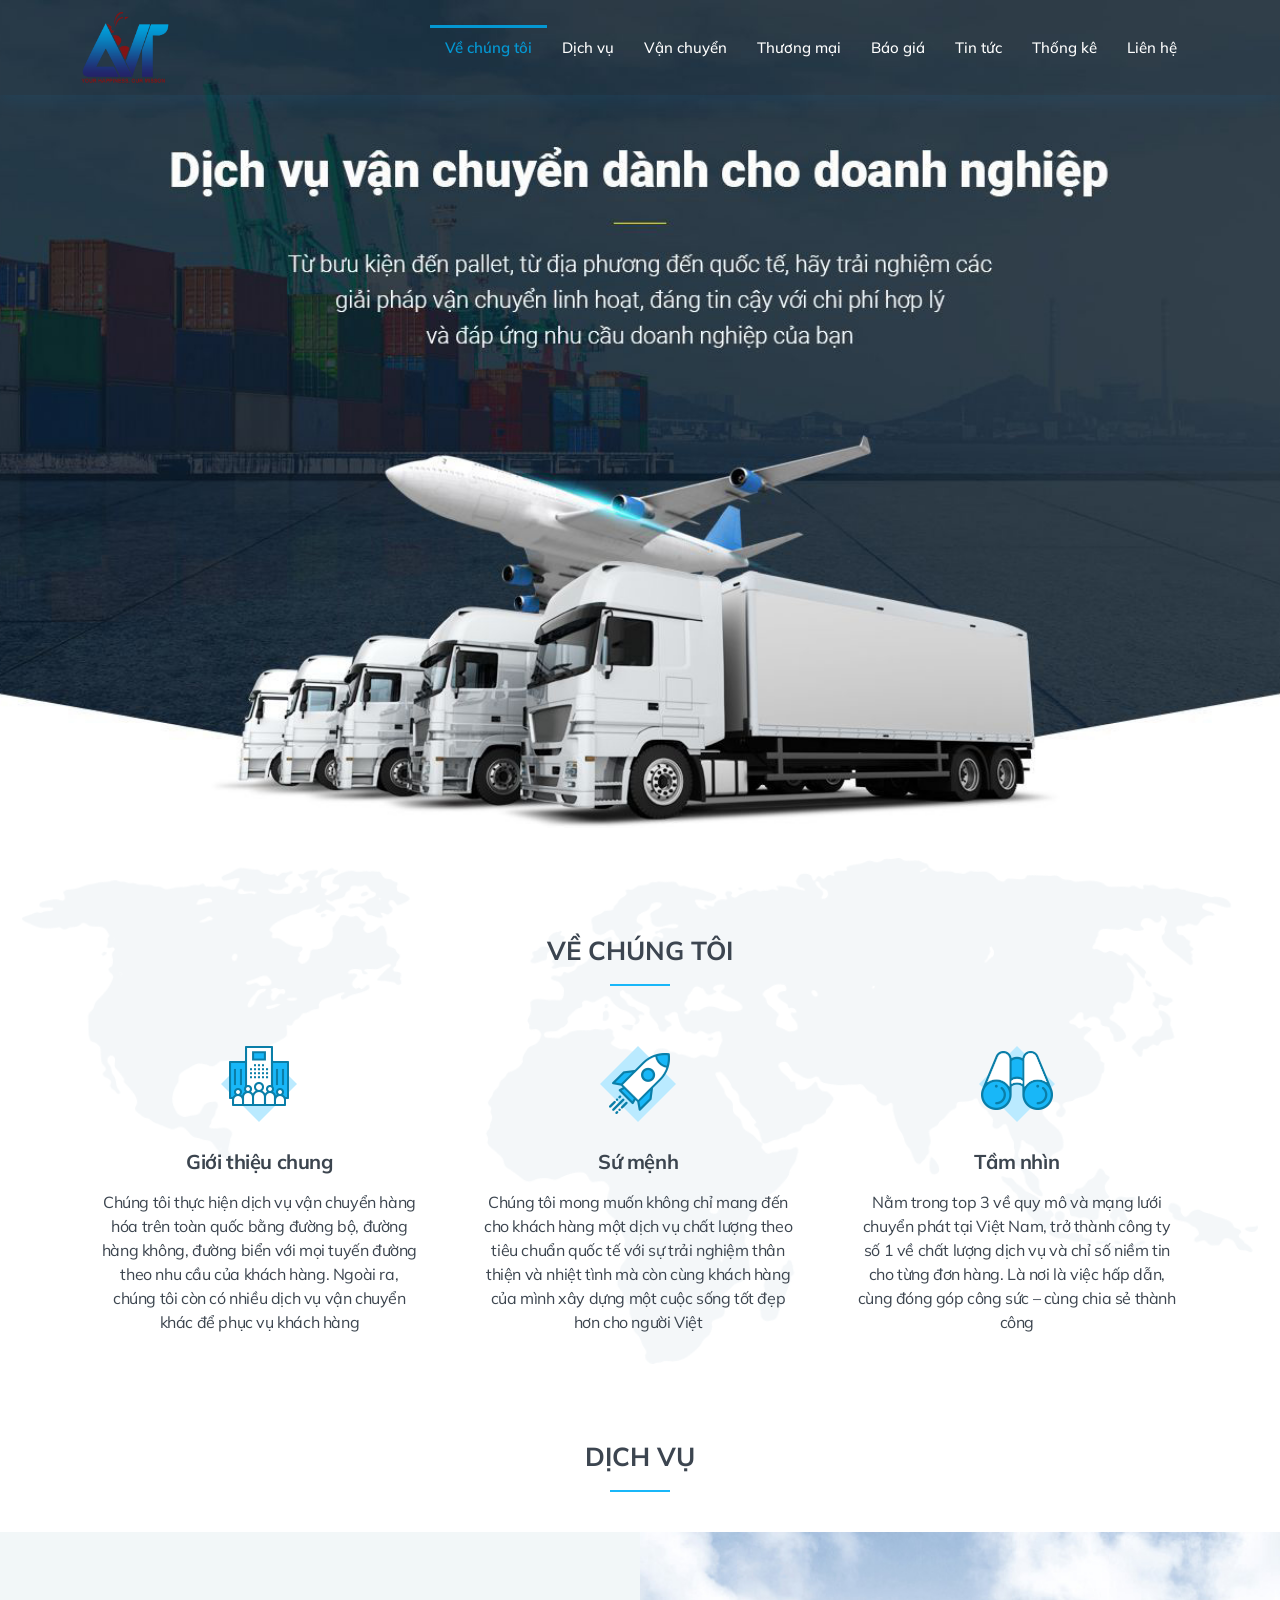
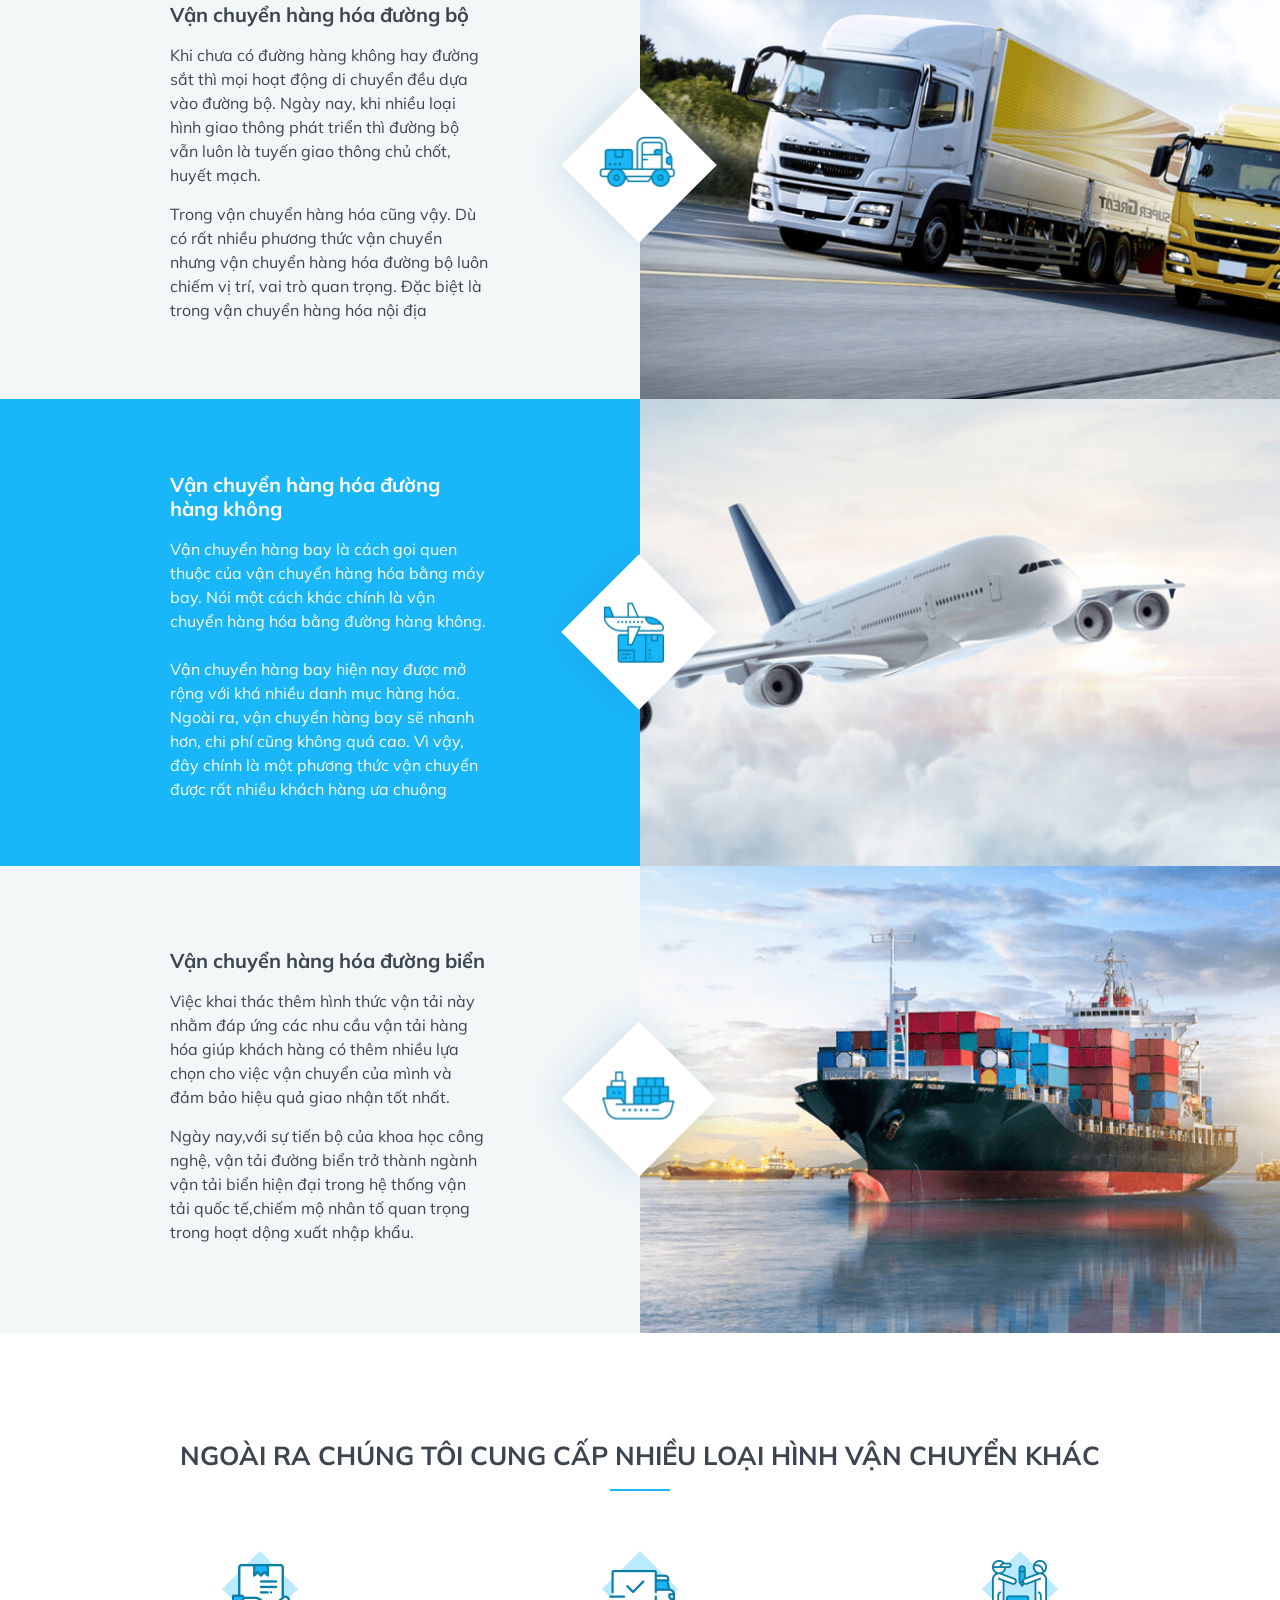
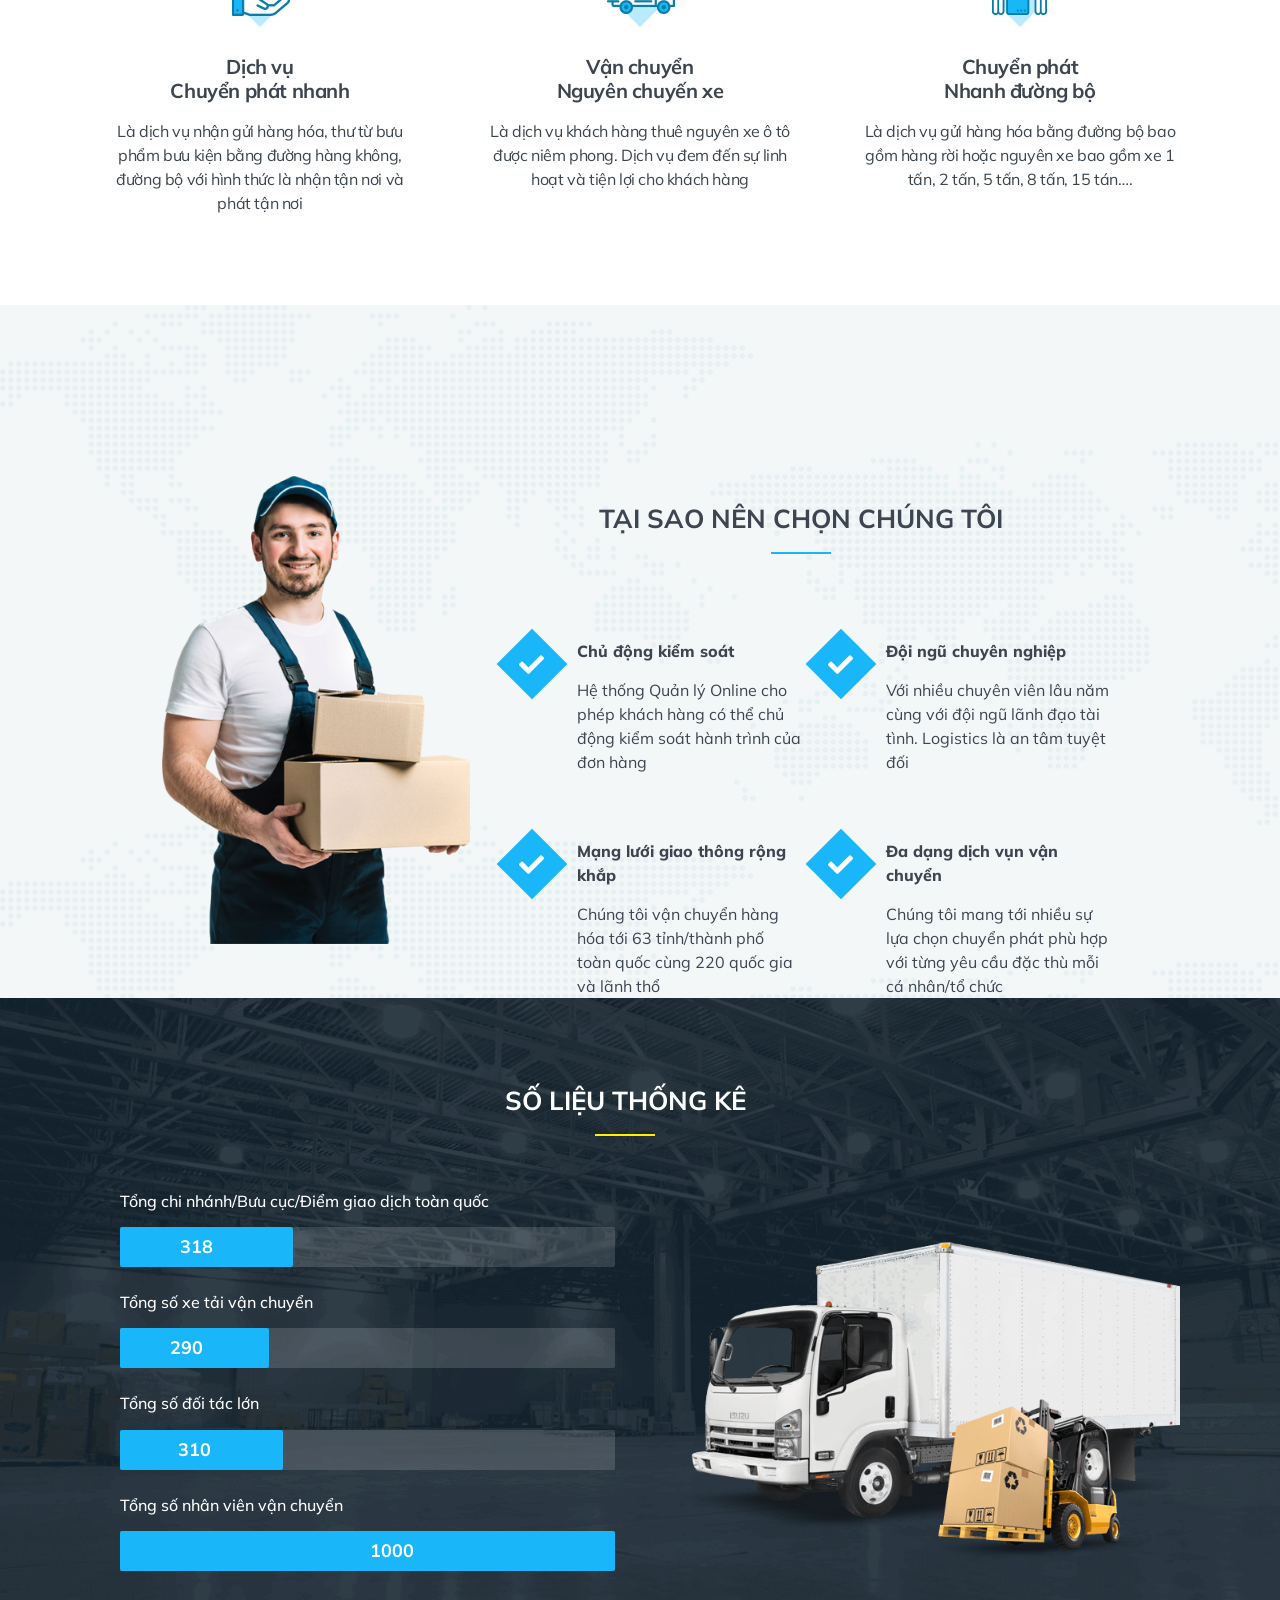
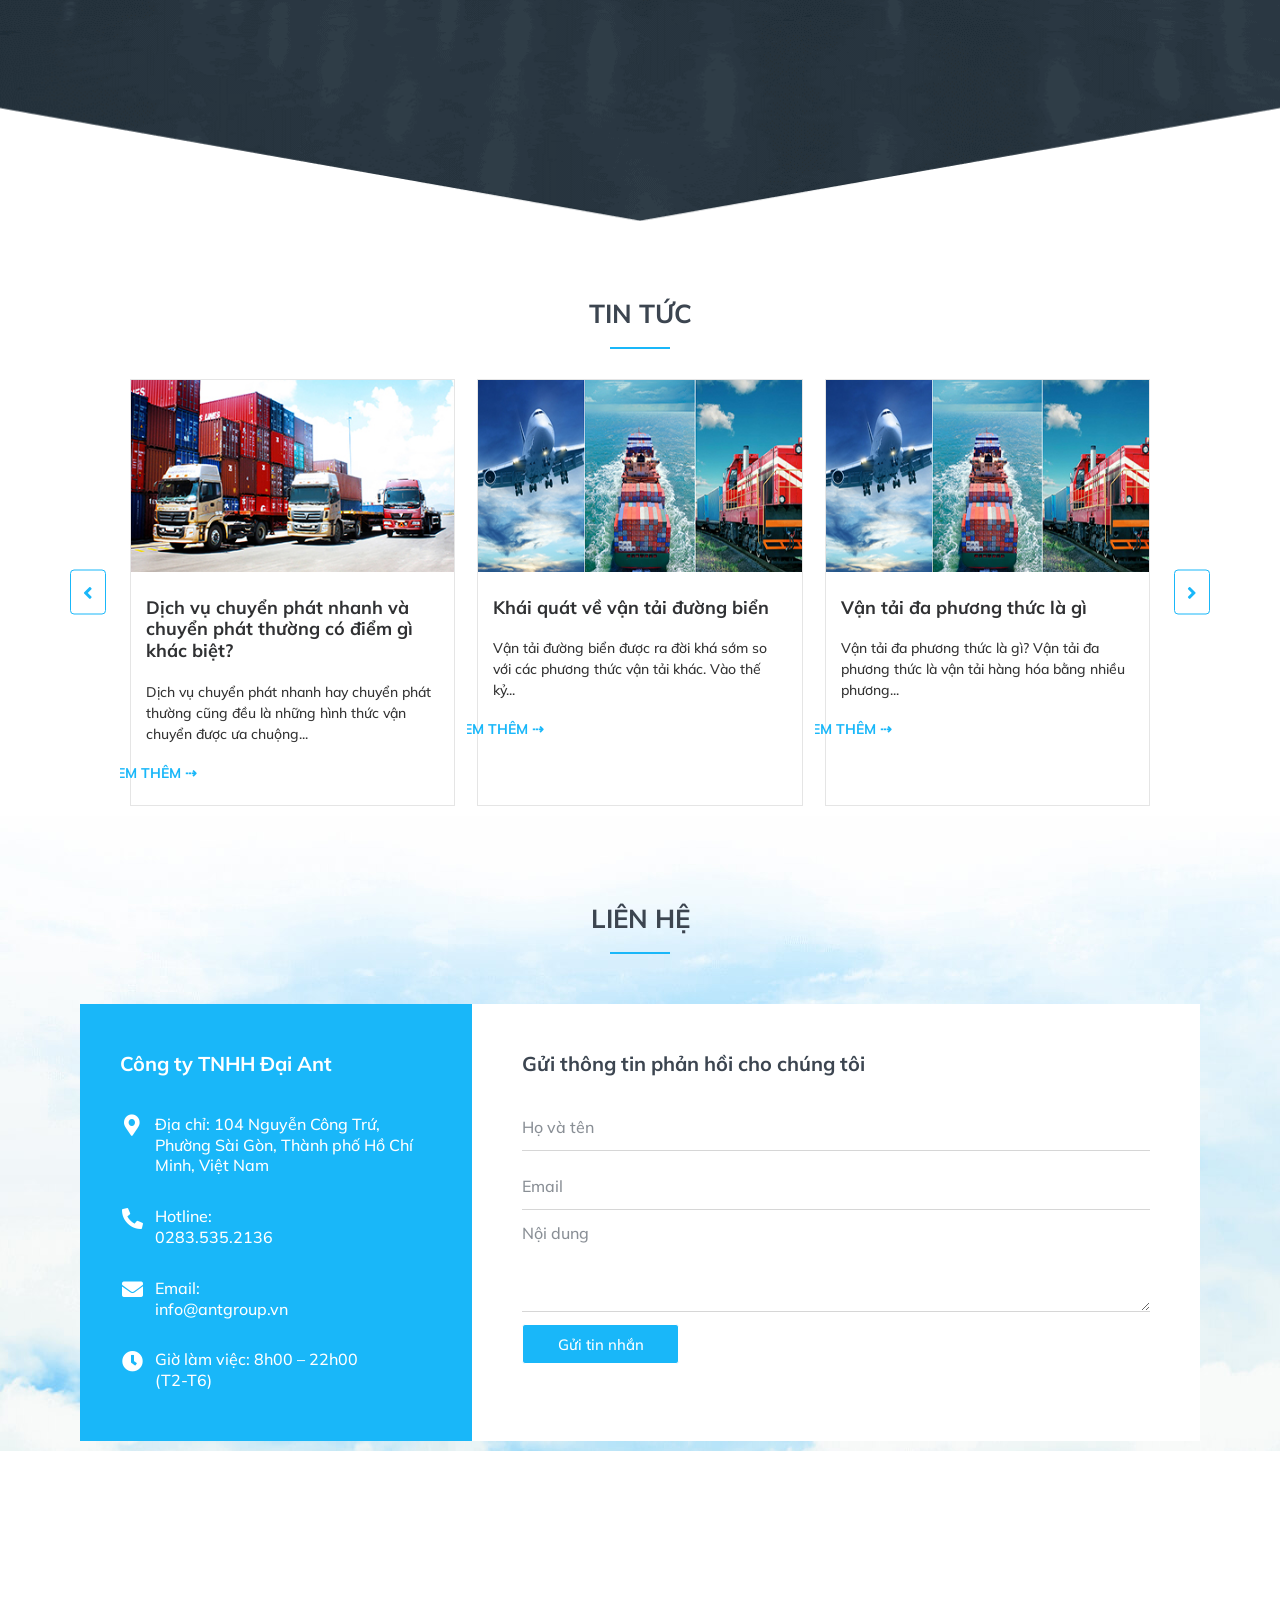
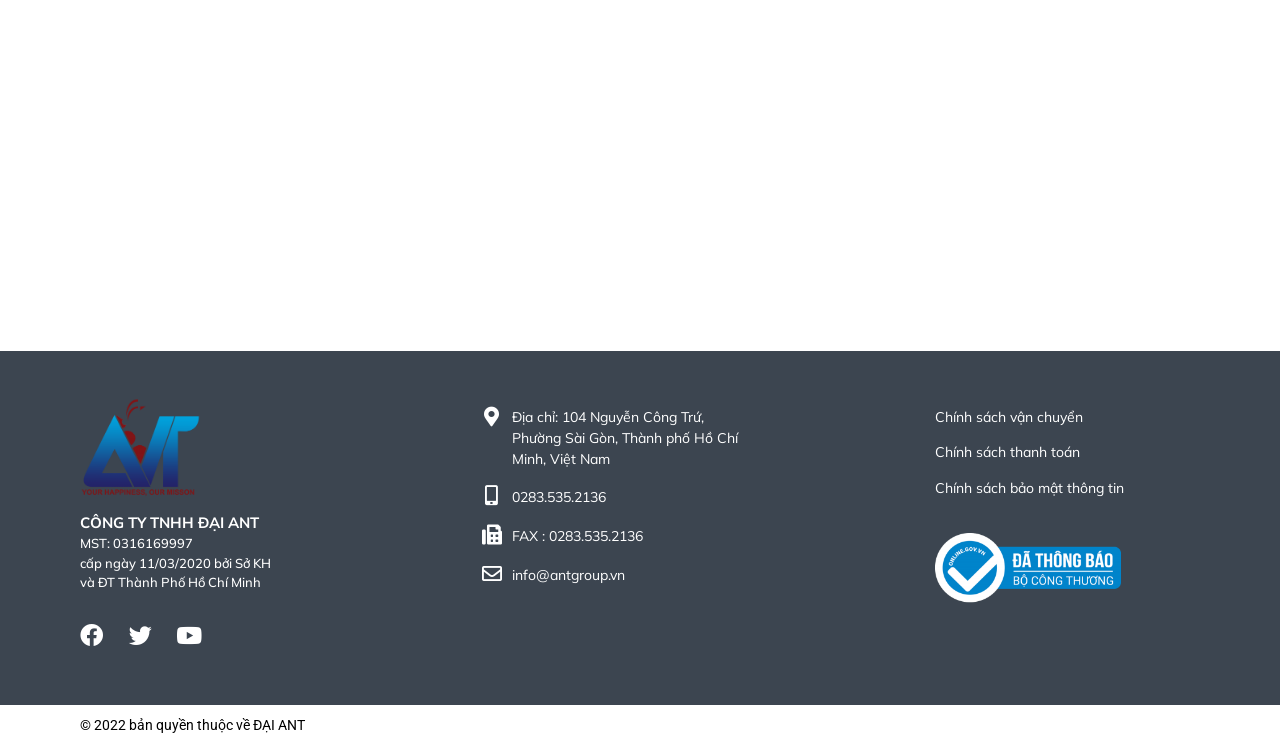
==== commit 7e43a5b5: "update xóa link fb" ====
--- a/index.html
+++ b/index.html
@@ -1594,7 +1594,7 @@
 				<div class="elementor-widget-container">
 					<div class="elementor-social-icons-wrapper elementor-grid">
 							<div class="elementor-grid-item">
-					<a class="elementor-icon elementor-social-icon elementor-social-icon-facebook elementor-repeater-item-56dc10a" href="https://www.facebook.com/thaikhang.royal" target="_blank">
+					<a class="elementor-icon elementor-social-icon elementor-social-icon-facebook elementor-repeater-item-56dc10a" href="#" target="_blank">
 						<span class="elementor-screen-only">Facebook</span>
 						<i class="fab fa-facebook"></i>					</a>
 				</div>
@@ -1664,7 +1664,7 @@
 							<div class="elementor-widget-wrap">
 						<div class="elementor-element elementor-element-5f82b1af elementor-widget elementor-widget-text-editor" data-id="5f82b1af" data-element_type="widget" data-widget_type="text-editor.default">
 				<div class="elementor-widget-container">
-					<div class="elementor-text-editor elementor-clearfix"><p><a href="https://www.facebook.com/thaikhang.royal">Chính sách vận chuyển</a></p><p><a href="https://www.facebook.com/thaikhang.royal">Chính sách thanh toán</a></p><p><a href="https://www.facebook.com/thaikhang.royal">Chính sách bảo mật thông tin</a></p></div>
+					<div class="elementor-text-editor elementor-clearfix"><p><a href="#">Chính sách vận chuyển</a></p><p><a href="#">Chính sách thanh toán</a></p><p><a href="#">Chính sách bảo mật thông tin</a></p></div>
 				</div>
 				</div>
 				<div class="elementor-element elementor-element-5d4e6f62 elementor-widget elementor-widget-image" data-id="5d4e6f62" data-element_type="widget" data-widget_type="image.default">
@@ -1699,7 +1699,7 @@
 				<div class="elementor-widget-container">
 					<div class="elementor-social-icons-wrapper elementor-grid">
 							<div class="elementor-grid-item">
-					<a class="elementor-icon elementor-social-icon elementor-social-icon-facebook elementor-repeater-item-56dc10a" href="https://www.facebook.com/thaikhang.royal" target="_blank">
+					<a class="elementor-icon elementor-social-icon elementor-social-icon-facebook elementor-repeater-item-56dc10a" href="#" target="_blank">
 						<span class="elementor-screen-only">Facebook</span>
 						<i class="fab fa-facebook"></i>					</a>
 				</div>
@@ -1757,7 +1757,7 @@
 							<div class="elementor-widget-wrap">
 						<div class="elementor-element elementor-element-35b1c72 elementor-widget elementor-widget-text-editor" data-id="35b1c72" data-element_type="widget" data-widget_type="text-editor.default">
 				<div class="elementor-widget-container">
-					<div class="elementor-text-editor elementor-clearfix"><p><a href="https://www.facebook.com/thaikhang.royal">Chính sách vận chuyển</a></p><p><a href="https://www.facebook.com/thaikhang.royal">Chính sách thanh toán</a></p><p><a href="https://www.facebook.com/thaikhang.royal">Chính sách bảo mật thông tin</a></p></div>
+					<div class="elementor-text-editor elementor-clearfix"><p><a href="#">Chính sách vận chuyển</a></p><p><a href="#">Chính sách thanh toán</a></p><p><a href="#">Chính sách bảo mật thông tin</a></p></div>
 				</div>
 				</div>
 				<div class="elementor-element elementor-element-dff5cea elementor-widget elementor-widget-image" data-id="dff5cea" data-element_type="widget" data-widget_type="image.default">
